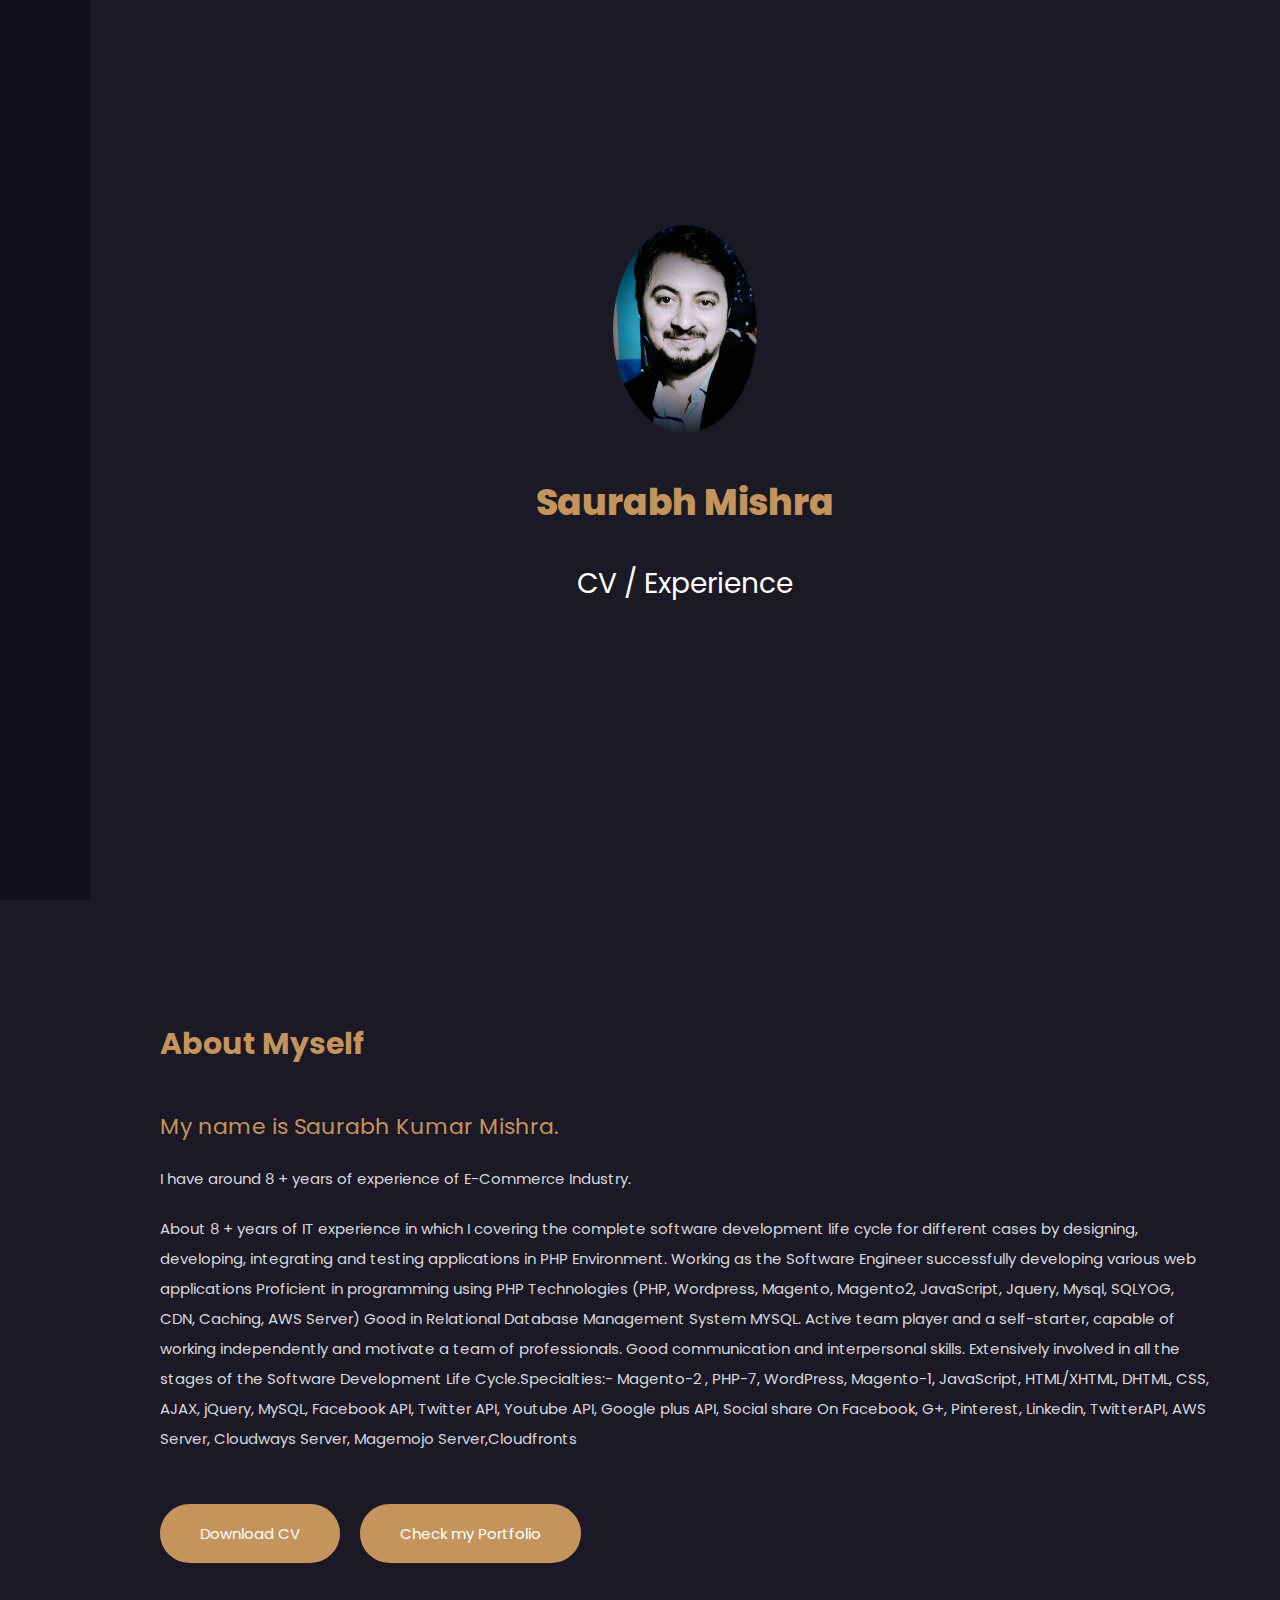
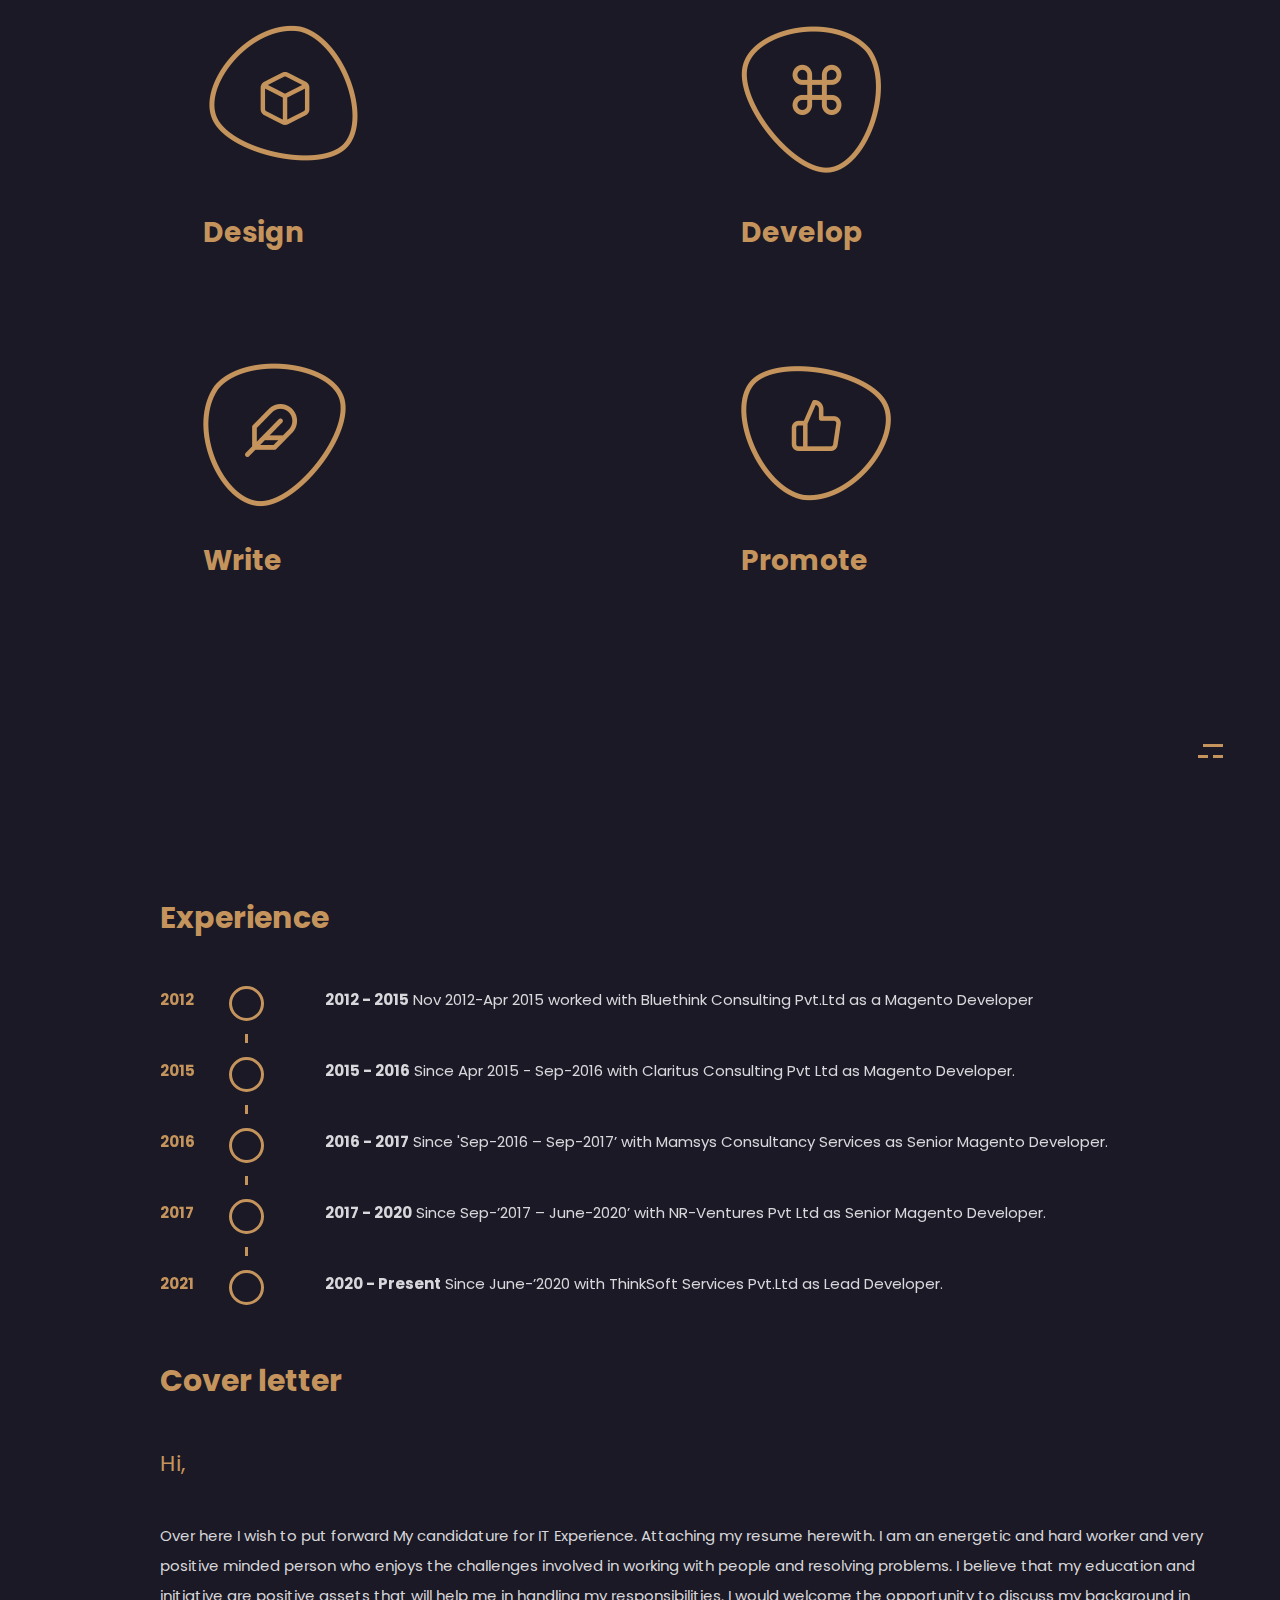
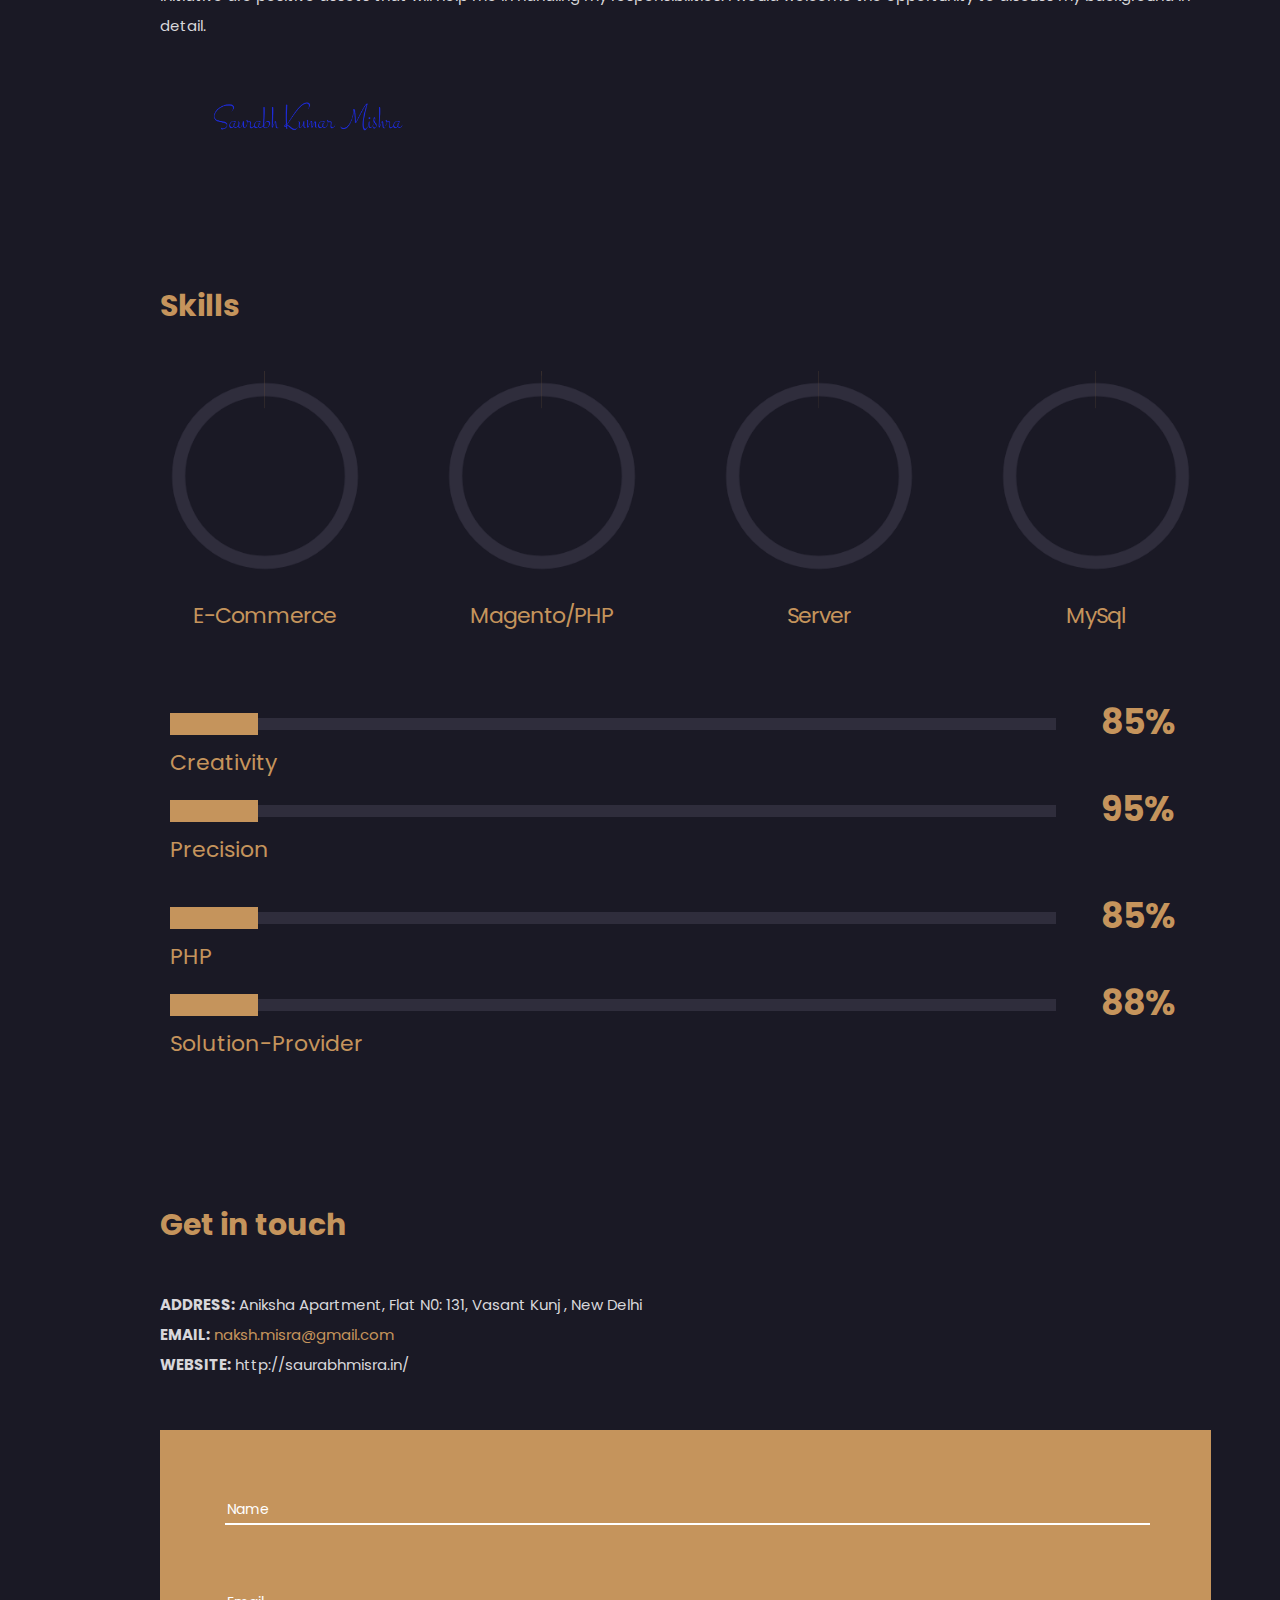
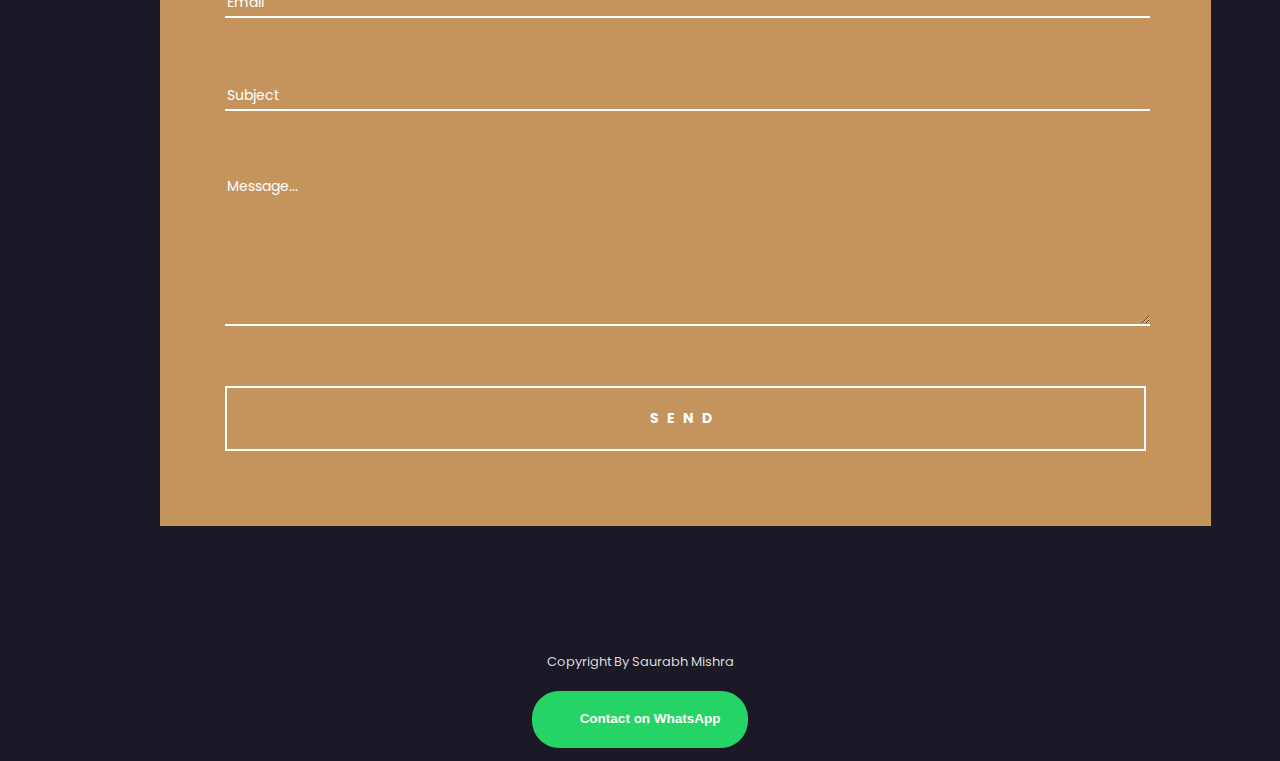
==== index.html @ b19046ed "add country code" ====
<!DOCTYPE html>
<html lang="en-US"> 
   <head>
      <meta charset="UTF-8" />
      <meta name="viewport" content="width=device-width, initial-scale=1, maximum-scale=1" />
      <link rel="pingback" href="https://demo.cocobasic.com/volos-wp/demo-2/xmlrpc.php" />
      <title>Welcome to my portfolio</title>
      <style id="cocobasic-customizer-style" type="text/css">.doc-loader { background-color:#13111b!important; }body.ccb-css { background-color:#1a1925; }body.ccb-css, .ccb-css .widget a, .ccb-css .search-field { color:#d8d7db; }.ccb-css .search-field::-webkit-input-placeholder { color:#d8d7db; }.ccb-css .search-field:-ms-input-placeholder { color:#d8d7db; }.ccb-css .search-field::placeholder { color:#d8d7db; }.ccb-css.single .nav-links:before { background-color:#d8d7db; }body.ccb-css a, .ccb-css .global-color, .ccb-css .timeline-event-date, .ccb-css .category-filter-list .button.is-checked, .ccb-css blockquote.wp-block-quote, .ccb-css h1, .ccb-css h2, .ccb-css h3, .ccb-css h4, .ccb-css h5, .ccb-css h6, .ccb-css .comments-holder .comment-author-date-replay-holder, .ccb-css .more-posts, .ccb-css .no-more-posts, .ccb-css .more-posts-loading, .ccb-css .is-style-outline .wp-block-button__link { color:#c5945c; }.ccb-css .global-background-color, .ccb-css .menu-holder, .ccb-css .img-caption, .ccb-css li.timeline-event:before, .ccb-css li.timeline-event span.timeline-circle:after, .ccb-css .skill-fill, .ccb-css .category-filter-icon, .ccb-css .category-filter-icon:after, .ccb-css .category-filter-icon:before, .ccb-css .portfolio-text-holder, .ccb-css .owl-theme .owl-dots .owl-dot.active span, .ccb-css .close-icon, .ccb-css .comments-holder ul.children:before, .ccb-css .wp-block-button__link { background-color:#c5945c; }.ccb-css span.timeline-circle:before { border-color:#c5945c; }.ccb-css .current-num, .ccb-css .icon-scroll, .ccb-css .sm-clean a span.sub-arrow { color:#d8af81; }.ccb-css .icon-scroll:before, .ccb-css .sm-clean a:after { background-color:#d8af81; }.ccb-css .current-big-num { -webkit-text-stroke-color:#d8af81; }.ccb-css .total-pages-num, .ccb-css .comment-date, .ccb-css .archive-title h1, .ccb-css li.timeline-event:hover, .ccb-css .category-filter-list, .ccb-css .portfolio-text, .ccb-css .portfolio-cat { color:#ffffff; }.ccb-css #toggle:before, .ccb-css #toggle:after, .ccb-css #toggle .menu-line, .ccb-css .pagination-div:after, .ccb-css .portfolio-cat:before, .ccb-css .owl-theme .owl-dots .owl-dot span, .ccb-css .owl-theme .owl-dots .owl-dot:hover span { background-color:#ffffff; }.ccb-css .header-holder, .ccb-css .icon-scroll:after { background-color:#13111b; }</style>
      <meta name='robots' content='max-image-preview:large' />
      <link rel='dns-prefetch' href='//fonts.googleapis.com' />
      <link rel='stylesheet' id='prettyPhoto-css'  href='volos-wp/demo-2/wp-content/cache/autoptimize/css/autoptimize_single_3d56f9d411dfb559fa8099914f1935bd.css' type='text/css' media='all' />
      <link rel='stylesheet' id='owl.theme.default-css'  href='volos-wp/demo-2/wp-content/plugins/cocobasic-elementor/assets/css/owl.theme.default.min.css' type='text/css' media='all' />
      <link rel='stylesheet' id='owl.carousel-css'  href='volos-wp/demo-2/wp-content/plugins/cocobasic-elementor/assets/css/owl.carousel.min.css' type='text/css' media='all' />
      <link rel='stylesheet' id='cocobasic-elementor-main-style-css'  href='volos-wp/demo-2/wp-content/cache/autoptimize/css/autoptimize_single_c166df11d4b637bcbc4ee67e5bdeb522.css' type='text/css' media='all' />
      <link rel='stylesheet' id='wp-block-library-css'  href='volos-wp/demo-2/wp-includes/css/dist/block-library/style.min.css' type='text/css' media='all' />
      <link rel='stylesheet' id='contact-form-7-css'  href='volos-wp/demo-2/wp-content/cache/autoptimize/css/autoptimize_single_4bc19d35d9e5befbc0d4ac845aab7f5b.css' type='text/css' media='all' />
      <link rel='stylesheet' id='volos-google-fonts-css'  href='//fonts.googleapis.com/css?family=Poppins%3A400%2C700%2C800&#038;ver=1.0.0' type='text/css' media='all' />
      <link rel='stylesheet' id='volos-clear-style-css'  href='volos-wp/demo-2/wp-content/cache/autoptimize/css/autoptimize_single_9c517a2fdeaea29fcffda0c5cb2782a2.css' type='text/css' media='all' />
      <link rel='stylesheet' id='volos-common-style-css'  href='volos-wp/demo-2/wp-content/cache/autoptimize/css/autoptimize_single_aa8f0a53fd537a85c705699c870f4296.css' type='text/css' media='all' />
      <link rel='stylesheet' id='sm-cleen-css'  href='volos-wp/demo-2/wp-content/cache/autoptimize/css/autoptimize_single_ce56b171c4e52ebe296493a033378259.css' type='text/css' media='all' />
      <link rel='stylesheet' id='volos-main-theme-style-css'  href='volos-wp/demo-2/wp-content/cache/autoptimize/css/autoptimize_single_3c271188cc3d7dfdd4a24592a5f4c08d.css' type='text/css' media='all' />
      <link rel='stylesheet' id='elementor-icons-css'  href='volos-wp/demo-2/wp-content/plugins/elementor/assets/lib/eicons/css/elementor-icons.min.css' type='text/css' media='all' />
      <link rel='stylesheet' id='elementor-animations-css'  href='volos-wp/demo-2/wp-content/plugins/elementor/assets/lib/animations/animations.min.css' type='text/css' media='all' />
      <link rel='stylesheet' id='elementor-frontend-legacy-css'  href='volos-wp/demo-2/wp-content/plugins/elementor/assets/css/frontend-legacy.min.css' type='text/css' media='all' />
      <link rel='stylesheet' id='elementor-frontend-css'  href='volos-wp/demo-2/wp-content/uploads/elementor/css/custom-frontend.min.css' type='text/css' media='all' />
      <link rel='stylesheet' id='elementor-post-214-css'  href='volos-wp/demo-2/wp-content/uploads/elementor/css/post-214.css' type='text/css' media='all' />
      <link rel='stylesheet' id='elementor-post-9-css'  href='volos-wp/demo-2/wp-content/uploads/elementor/css/post-9.css' type='text/css' media='all' />
      <link rel='stylesheet' id='google-fonts-1-css'  href='https://fonts.googleapis.com/css?family=Roboto%3A100%2C100italic%2C200%2C200italic%2C300%2C300italic%2C400%2C400italic%2C500%2C500italic%2C600%2C600italic%2C700%2C700italic%2C800%2C800italic%2C900%2C900italic%7CRoboto+Slab%3A100%2C100italic%2C200%2C200italic%2C300%2C300italic%2C400%2C400italic%2C500%2C500italic%2C600%2C600italic%2C700%2C700italic%2C800%2C800italic%2C900%2C900italic&#038;ver=5.7' type='text/css' media='all' />
      <!--[if lt IE 9]> <script type='text/javascript' src='https://demo.cocobasic.com/volos-wp/demo-2/wp-content/themes/volos-wp/js/html5shiv.js' id='html5shiv-js'></script> <![endif]--> <!--[if lt IE 9]> <script type='text/javascript' src='https://demo.cocobasic.com/volos-wp/demo-2/wp-content/themes/volos-wp/js/respond.min.js' id='respond-js'></script> <![endif]--> <script type='text/javascript' src='volos-wp/demo-2/wp-includes/js/jquery/jquery.min.js' id='jquery-core-js'></script> 
      <link rel="https://api.w.org/" href="https://demo.cocobasic.com/volos-wp/demo-2/wp-json/" />
      <link rel="alternate" type="application/json" href="https://demo.cocobasic.com/volos-wp/demo-2/wp-json/wp/v2/pages/9" />
      <link rel="EditURI" type="application/rsd+xml" title="RSD" href="https://demo.cocobasic.com/volos-wp/demo-2/xmlrpc.php?rsd" />
      <link rel="wlwmanifest" type="application/wlwmanifest+xml" href="https://demo.cocobasic.com/volos-wp/demo-2/wp-includes/wlwmanifest.xml" />
      <meta name="generator" content="WordPress 5.7" />
      <link rel="canonical" href="https://demo.cocobasic.com/volos-wp/demo-2/" />
      <link rel='shortlink' href='https://demo.cocobasic.com/volos-wp/demo-2/' />
      <link rel="alternate" type="application/json+oembed" href="https://demo.cocobasic.com/volos-wp/demo-2/wp-json/oembed/1.0/embed?url=https%3A%2F%2Fdemo.cocobasic.com%2Fvolos-wp%2Fdemo-2%2F" />
      <link rel="alternate" type="text/xml+oembed" href="https://demo.cocobasic.com/volos-wp/demo-2/wp-json/oembed/1.0/embed?url=https%3A%2F%2Fdemo.cocobasic.com%2Fvolos-wp%2Fdemo-2%2F&#038;format=xml" />
      <link rel="icon" href="volos-wp/demo-2/wp-content/uploads/2019/11/cropped-favicon-1-32x32.png" sizes="32x32" />
      <link rel="icon" href="volos-wp/demo-2/wp-content/uploads/2019/11/cropped-favicon-1-192x192.png" sizes="192x192" />
      <link rel="apple-touch-icon" href="volos-wp/demo-2/wp-content/uploads/2019/11/cropped-favicon-1-180x180.png" />
     
      
      <script async src="gtag/js_id_ua-90924782-1.js"></script> <script>window.dataLayer = window.dataLayer || [];
         function gtag() {
             dataLayer.push(arguments);
         }
         gtag('js', new Date());
         gtag('config', 'UA-90924782-1', {'anonymize_ip': true});
      </script> 
   </head>
   <body class="home page-template-default page page-id-9 chrome windows elementor-default elementor-kit-214 elementor-page elementor-page-9">
      <div class="doc-loader"> <img src="volos-wp/demo-2/wp-content/uploads/2019/12/preloader.gif" alt="Volos" /></div>
      <div class="header-holder">
         <div class="header-wrapper">
            <header>
              <!-- <div class="toggle-holder">
                  <div id="toggle">
                     <div class="menu-line"></div>
                  </div>
               </div>-->
               <div class="top-pagination">
                  <div class="current-num"> <span>01</span></div>
                  <div class="pagination-div"></div>
                  <div class="total-pages-num"></div>
               </div>
               <div class="my-info-wrapper">
                  <div data-elementor-type="page" data-elementor-id="20" class="elementor elementor-20" data-elementor-settings="[]">
                     <div class="elementor-inner">
                        <div class="elementor-section-wrap">
                           <section class="elementor-section elementor-top-section elementor-element elementor-element-64b73840 elementor-section-full_width elementor-section-height-default elementor-section-height-default" data-id="64b73840" data-element_type="section">
                              <div class="elementor-container elementor-column-gap-no">
                                 <div class="elementor-row">
                                    <div class="elementor-column elementor-col-100 elementor-top-column elementor-element elementor-element-1d868ca8" data-id="1d868ca8" data-element_type="column">
                                       <div class="elementor-column-wrap elementor-element-populated">
                                          <div class="elementor-widget-wrap">
                                             <div class="elementor-element elementor-element-646ac3f7 global-color elementor-widget elementor-widget-text-editor" data-id="646ac3f7" data-element_type="widget" data-widget_type="text-editor.default">
                                                <div class="elementor-widget-container">
                                                   <div class="elementor-text-editor elementor-clearfix">NAME</div>
                                                </div>
                                             </div>
                                             <div class="elementor-element elementor-element-5ed3a12e elementor-widget elementor-widget-text-editor" data-id="5ed3a12e" data-element_type="widget" data-widget_type="text-editor.default">
                                                <div class="elementor-widget-container">
                                                   <div class="elementor-text-editor elementor-clearfix">Saurabh Kumar Mishra</div>
                                                </div>
                                             </div>
                                             <div class="elementor-element elementor-element-a4240e5 global-color elementor-widget elementor-widget-text-editor" data-id="a4240e5" data-element_type="widget" data-widget_type="text-editor.default">
                                                <div class="elementor-widget-container">
                                                   <div class="elementor-text-editor elementor-clearfix">ROLE</div>
                                                </div>
                                             </div>
                                             <div class="elementor-element elementor-element-6c435a6 elementor-widget elementor-widget-text-editor" data-id="6c435a6" data-element_type="widget" data-widget_type="text-editor.default">
                                                <div class="elementor-widget-container">
                                                   <div class="elementor-text-editor elementor-clearfix">Lead Engineer</div>
                                                </div>
                                             </div>
                                             <div class="elementor-element elementor-element-36538e7f global-color elementor-widget elementor-widget-text-editor" data-id="36538e7f" data-element_type="widget" data-widget_type="text-editor.default">
                                                <div class="elementor-widget-container">
                                                   <div class="elementor-text-editor elementor-clearfix">EMAIL</div>
                                                </div>
                                             </div>
                                            
                                              <div class="elementor-element elementor-element-6c435a6 elementor-widget elementor-widget-text-editor" data-id="6c435a6" data-element_type="widget" data-widget_type="text-editor.default">
                                                <div class="elementor-widget-container">
                                                   <div class="elementor-text-editor elementor-clearfix">naksh.misra@gmail.com</div>
                                                </div>
                                             </div>
                                             <div class="elementor-element elementor-element-4f135e30 global-color elementor-widget elementor-widget-text-editor" data-id="4f135e30" data-element_type="widget" data-widget_type="text-editor.default">
                                                <div class="elementor-widget-container">
                                                   <div class="elementor-text-editor elementor-clearfix">PHONE</div>
                                                </div>
                                             </div>
                                             <div class="elementor-element elementor-element-7ff2e84b elementor-widget elementor-widget-text-editor" data-id="7ff2e84b" data-element_type="widget" data-widget_type="text-editor.default">
                                                <div class="elementor-widget-container">
                                                   <div class="elementor-text-editor elementor-clearfix">+91 9911053033</div>
                                                </div>
                                             </div>
                                             <div class="elementor-element elementor-element-19aca067 elementor-widget elementor-widget-image" data-id="19aca067" data-element_type="widget" data-widget_type="image.default">
                                                <div class="elementor-widget-container">
                                                   <div class="elementor-image"> <img width="339" height="84" src="volos-wp/demo-2/wp-content/uploads/2019/12/icon_signature_x2-1.png" class="attachment-full size-full" alt="" loading="lazy" srcset="volos-wp/demo-2/wp-content/uploads/2019/12/icon_signature_x2-1.png 339w, volos-wp/demo-2/wp-content/uploads/2019/12/icon_signature_x2-1-300x74.png 300w" sizes="(max-width: 339px) 100vw, 339px" /></div>
                                                </div>
                                             </div>
                                          </div>
                                       </div>
                                    </div>
                                 </div>
                              </div>
                           </section>
                        </div>
                     </div>
                  </div>
               </div>
               <div class="menu-holder">
                  <div class="menu-wrapper relative">
                     <nav id="header-main-menu" class="big-menu">
                        <ul id="menu-menu-1" class="main-menu sm sm-clean">
                           <!-- <li id="menu-item-86" class="one-page-section menu-item menu-item-type-custom menu-item-object-custom menu-item-86"><a href="#">Home</a></li>
                           <li id="menu-item-87" class="one-page-section menu-item menu-item-type-custom menu-item-object-custom menu-item-87"><a href="#">Service</a></li>
                           <li id="menu-item-88" class="one-page-section menu-item menu-item-type-custom menu-item-object-custom menu-item-88"><a href="#">Portfolio</a></li>
                           <li id="menu-item-89" class="one-page-section menu-item menu-item-type-custom menu-item-object-custom menu-item-89"><a href="#">Resume</a></li>
                           <li id="menu-item-90" class="one-page-section menu-item menu-item-type-custom menu-item-object-custom menu-item-90"><a href="#">Skills</a></li>
                           <li id="menu-item-91" class="one-page-section menu-item menu-item-type-custom menu-item-object-custom menu-item-91"><a href="#">Contact</a></li> -->

                          <!-- <li id="menu-item-86" class="one-page-section menu-item menu-item-type-custom menu-item-object-custom menu-item-86"><a href="#">Home</a></li>
                           <li id="menu-item-87" class="one-page-section menu-item menu-item-type-custom menu-item-object-custom menu-item-87"><a href="#">Service</a></li>
                           <li id="menu-item-88" class="one-page-section menu-item menu-item-type-custom menu-item-object-custom menu-item-88"><a href="#">Portfolio</a></li>
                           <li id="menu-item-89" class="one-page-section menu-item menu-item-type-custom menu-item-object-custom menu-item-89"><a href="#">Resume</a></li>
                           <li id="menu-item-90" class="one-page-section menu-item menu-item-type-custom menu-item-object-custom menu-item-90"><a href="#">Skills</a></li>
                           <li id="menu-item-91" class="one-page-section menu-item menu-item-type-custom menu-item-object-custom menu-item-91"><a href="#">Contact</a></li>-->

                           <<!-- li id="menu-item-188" class="menu-item menu-item-type-post_type menu-item-object-page menu-item-188"><a href="volos-wp/demo-2/blog.html">Blog</a></li> -->
                        </ul>
                     </nav>
                  </div>
               </div>
               <div class="big-num">
                  <div class="current-big-num">01</div>
                  <div class="icon-scroll"></div>
               </div>
            </header>
         </div>
      </div>
      <div id="content" class="site-content">
         <div class="content-holder center-relative content-1300 post-9 page type-page status-publish hentry" >
            <div data-elementor-type="wp-page" data-elementor-id="9" class="elementor elementor-9" data-elementor-settings="[]">
               <div class="elementor-inner">
                  <div class="elementor-section-wrap">
                     <section class="elementor-section elementor-top-section elementor-element elementor-element-4da9be6a elementor-section-full_width elementor-section-height-full op-section elementor-section-height-default elementor-section-items-middle" data-id="4da9be6a" data-element_type="section" id="home" data-settings="{&quot;background_background&quot;:&quot;video&quot;,&quot;background_video_link&quot;:&quot;https:\/\/demo.cocobasic.com\/volos-wp\/demo-2\/wp-content\/uploads\/2019\/12\/video.mp4&quot;,&quot;background_play_on_mobile&quot;:&quot;yes&quot;,&quot;background_video_start&quot;:0}">
                        <div class="elementor-background-video-container">
                           <video class="elementor-background-video-hosted elementor-html5-video" autoplay muted playsinline loop></video>
                        </div>
                        <div class="elementor-background-overlay"></div>
                        <div class="elementor-container elementor-column-gap-default">
                           <div class="elementor-row">
                              <div class="elementor-column elementor-col-100 elementor-top-column elementor-element elementor-element-69ec8709 column-100hv" data-id="69ec8709" data-element_type="column">
                                 <div class="elementor-column-wrap elementor-element-populated">
                                    <div class="elementor-widget-wrap">
                                       <div class="elementor-element elementor-element-62c46cf elementor-widget elementor-widget-image" data-id="62c46cf" data-element_type="widget" data-widget_type="image.default">
                                          <div class="elementor-widget-container">
                                             <div class="elementor-image"> <img width="600" height="600" src="volos-wp/demo-2/wp-content/uploads/2019/12/image_profile.jpg" class="attachment-full size-full" alt="" loading="lazy" srcset="volos-wp/demo-2/wp-content/uploads/2019/12/image_profile.jpg 600w, volos-wp/demo-2/wp-content/uploads/2019/12/image_profile-300x300.jpg 300w, volos-wp/demo-2/wp-content/uploads/2019/12/image_profile-150x150.jpg 150w" sizes="(max-width: 600px) 100vw, 600px" /></div>
                                          </div>
                                       </div>
                                       <div class="elementor-element elementor-element-21f3bf1 elementor-widget elementor-widget-heading" data-id="21f3bf1" data-element_type="widget" data-widget_type="heading.default">
                                          <div class="elementor-widget-container">
                                             <h3 class="elementor-heading-title elementor-size-default">Saurabh Mishra</h3>
                                             <!--<h5>I’m glad you reached here. I’m a full stack development practitioner currently working on Magento-2</h5>-->
                                          </div>
                                       </div>
                                       <div class="elementor-element elementor-element-86793e2 elementor-widget elementor-widget-text-editor" data-id="86793e2" data-element_type="widget" data-widget_type="text-editor.default">
                                          <div class="elementor-widget-container">
                                             <div class="elementor-text-editor elementor-clearfix">
                                                <p>CV / Experience</p>
                                             </div>
                                          </div>
                                       </div>
                                    </div>
                                 </div>
                              </div>
                           </div>
                        </div>
                     </section>
                     <section class="elementor-section elementor-top-section elementor-element elementor-element-10b2843 op-section elementor-section-boxed elementor-section-height-default elementor-section-height-default" data-id="10b2843" data-element_type="section" id="service">
                        <div class="elementor-container elementor-column-gap-default">
                           <div class="elementor-row">
                              <div class="elementor-column elementor-col-50 elementor-top-column elementor-element elementor-element-b7cd057" data-id="b7cd057" data-element_type="column">
                                 <div class="elementor-column-wrap elementor-element-populated">
                                    <div class="elementor-widget-wrap">
                                       <div class="elementor-element elementor-element-6787711 elementor-widget elementor-widget-heading" data-id="6787711" data-element_type="widget" data-widget_type="heading.default">
                                          <div class="elementor-widget-container">
                                             <h2 class="elementor-heading-title elementor-size-default">About Myself</h2>
                                          </div>
                                       </div>
                                       <div class="elementor-element elementor-element-0c2719b global-color elementor-widget elementor-widget-text-editor" data-id="0c2719b" data-element_type="widget" data-widget_type="text-editor.default">
                                          <div class="elementor-widget-container">
                                             <div class="elementor-text-editor elementor-clearfix">My name is Saurabh Kumar Mishra.</div>
                                          </div>
                                       </div>
                                       <div class="elementor-element elementor-element-f3c56d3 elementor-widget elementor-widget-text-editor" data-id="f3c56d3" data-element_type="widget" data-widget_type="text-editor.default">
                                          <div class="elementor-widget-container">
                                             <div class="elementor-text-editor elementor-clearfix">I have around 8 + years of experience of E-Commerce Industry.</div>
                                          </div>
                                       </div>
                                       <div class="elementor-element elementor-element-e292c23 elementor-widget elementor-widget-text-editor" data-id="e292c23" data-element_type="widget" data-widget_type="text-editor.default">
                                          <div class="elementor-widget-container">
                                             <div class="elementor-text-editor elementor-clearfix">About 8 + years of IT experience in which I covering the complete software development life cycle for different cases by designing, developing, integrating and testing applications in PHP Environment. 
											 Working as the Software Engineer successfully developing various web applications Proficient in programming using PHP Technologies (PHP, Wordpress, Magento, Magento2, JavaScript, Jquery, Mysql, SQLYOG, CDN, Caching, AWS Server) Good in Relational Database Management System MYSQL. 
											 Active team player and a self-starter, capable of working independently and motivate a team of professionals. Good communication and interpersonal skills. Extensively involved in all the stages of the Software Development Life Cycle.Specialties:- Magento-2 , PHP-7, WordPress, Magento-1, JavaScript, HTML/XHTML, DHTML, CSS, AJAX, jQuery, MySQL,  Facebook API, Twitter API,  Youtube API, Google plus API, Social share On Facebook, G+, Pinterest, Linkedin, TwitterAPI, AWS Server, Cloudways Server, Magemojo Server,Cloudfronts</div>
                                          </div>
                                       </div>
                                       <div class="elementor-element elementor-element-4b0da0b elementor-widget__width-auto elementor-widget elementor-widget-button" data-id="4b0da0b" data-element_type="widget" data-widget_type="button.default">
                                          <div class="elementor-widget-container">
                                             <div class="elementor-button-wrapper"> <a href="./resume/Resume-saurabh.docx-protected.pdf" target="_blank" rel="nofollow" class="elementor-button-link elementor-button elementor-size-sm" role="button"> <span class="elementor-button-content-wrapper"> <span class="elementor-button-text">Download CV</span> </span> </a></div>
                                          </div>
                                       </div>
                                       <div class="elementor-element elementor-element-a7c0fb2 elementor-widget__width-auto elementor-widget elementor-widget-button" data-id="a7c0fb2" data-element_type="widget" data-widget_type="button.default">
                                          <div class="elementor-widget-container">
                                             <div class="elementor-button-wrapper"> <a href="#portfolio" class="elementor-button-link elementor-button elementor-size-sm" role="button"> <span class="elementor-button-content-wrapper"> <span class="elementor-button-text">Check my Portfolio</span> </span> </a></div>
                                          </div>
                                       </div>
                                    </div>
                                 </div>
                              </div>
                              <div class="elementor-column elementor-col-50 elementor-top-column elementor-element elementor-element-b300838" data-id="b300838" data-element_type="column">
                                 <div class="elementor-column-wrap elementor-element-populated">
                                    <div class="elementor-widget-wrap">
                                       <section class="elementor-section elementor-inner-section elementor-element elementor-element-bf2f528 elementor-section-boxed elementor-section-height-default elementor-section-height-default" data-id="bf2f528" data-element_type="section">
                                          <div class="elementor-container elementor-column-gap-default">
                                             <div class="elementor-row">
                                                <div class="elementor-column elementor-col-50 elementor-inner-column elementor-element elementor-element-25c735a" data-id="25c735a" data-element_type="column">
                                                   <div class="elementor-column-wrap elementor-element-populated">
                                                      <div class="elementor-widget-wrap">
                                                         <div class="elementor-element elementor-element-f31468d elementor-widget elementor-widget-image" data-id="f31468d" data-element_type="widget" data-widget_type="image.default">
                                                            <div class="elementor-widget-container">
                                                               <div class="elementor-image"> <img width="400" height="400" src="volos-wp/demo-2/wp-content/uploads/2019/12/icon_design_x2.png" class="attachment-full size-full" alt="" loading="lazy" srcset="volos-wp/demo-2/wp-content/uploads/2019/12/icon_design_x2.png 400w, volos-wp/demo-2/wp-content/uploads/2019/12/icon_design_x2-300x300.png 300w, volos-wp/demo-2/wp-content/uploads/2019/12/icon_design_x2-150x150.png 150w" sizes="(max-width: 400px) 100vw, 400px" /></div>
                                                            </div>
                                                         </div>
                                                         <div class="elementor-element elementor-element-c452ce2 elementor-widget elementor-widget-heading" data-id="c452ce2" data-element_type="widget" data-widget_type="heading.default">
                                                            <div class="elementor-widget-container">
                                                               <h4 class="elementor-heading-title elementor-size-default">Design</h4>
                                                            </div>
                                                         </div>
                                                         <div class="elementor-element elementor-element-b363470 elementor-widget elementor-widget-text-editor" data-id="b363470" data-element_type="widget" data-widget_type="text-editor.default">
                                                            <div class="elementor-widget-container">
                                                               <!-- div class="elementor-text-editor elementor-clearfix">A full stack allaround designer that may or may not include a guide for specific creative people</div> -->
                                                            </div>
                                                         </div>
                                                      </div>
                                                   </div>
                                                </div>
                                                <div class="elementor-column elementor-col-50 elementor-inner-column elementor-element elementor-element-57d5fe4" data-id="57d5fe4" data-element_type="column">
                                                   <div class="elementor-column-wrap elementor-element-populated">
                                                      <div class="elementor-widget-wrap">
                                                         <div class="elementor-element elementor-element-5edfc74 elementor-widget elementor-widget-image" data-id="5edfc74" data-element_type="widget" data-widget_type="image.default">
                                                            <div class="elementor-widget-container">
                                                               <div class="elementor-image"> <img width="400" height="400" src="volos-wp/demo-2/wp-content/uploads/2019/12/icon_develop_x2.png" class="attachment-full size-full" alt="" loading="lazy" srcset="volos-wp/demo-2/wp-content/uploads/2019/12/icon_develop_x2.png 400w, volos-wp/demo-2/wp-content/uploads/2019/12/icon_develop_x2-300x300.png 300w, volos-wp/demo-2/wp-content/uploads/2019/12/icon_develop_x2-150x150.png 150w" sizes="(max-width: 400px) 100vw, 400px" /></div>
                                                            </div>
                                                         </div>
                                                         <div class="elementor-element elementor-element-3d096ca elementor-widget elementor-widget-heading" data-id="3d096ca" data-element_type="widget" data-widget_type="heading.default">
                                                            <div class="elementor-widget-container">
                                                               <h4 class="elementor-heading-title elementor-size-default">Develop</h4>
                                                            </div>
                                                         </div>
                                                         <div class="elementor-element elementor-element-2713e64 elementor-widget elementor-widget-text-editor" data-id="2713e64" data-element_type="widget" data-widget_type="text-editor.default">
                                                            <div class="elementor-widget-container">
                                                               <!-- <div class="elementor-text-editor elementor-clearfix">Tellus pharetra erat tristique erat donec dignissim etiam sed malesik enim sodales lorem ipsu</div> -->
                                                            </div>
                                                         </div>
                                                      </div>
                                                   </div>
                                                </div>
                                             </div>
                                          </div>
                                       </section>
                                       <section class="elementor-section elementor-inner-section elementor-element elementor-element-9bac2f0 elementor-section-boxed elementor-section-height-default elementor-section-height-default" data-id="9bac2f0" data-element_type="section">
                                          <div class="elementor-container elementor-column-gap-default">
                                             <div class="elementor-row">
                                                <div class="elementor-column elementor-col-50 elementor-inner-column elementor-element elementor-element-8616be7" data-id="8616be7" data-element_type="column">
                                                   <div class="elementor-column-wrap elementor-element-populated">
                                                      <div class="elementor-widget-wrap">
                                                         <div class="elementor-element elementor-element-b4f22b5 elementor-widget elementor-widget-image" data-id="b4f22b5" data-element_type="widget" data-widget_type="image.default">
                                                            <div class="elementor-widget-container">
                                                               <div class="elementor-image"> <img width="400" height="400" src="volos-wp/demo-2/wp-content/uploads/2019/12/icon_write_x2.png" class="attachment-full size-full" alt="" loading="lazy" srcset="volos-wp/demo-2/wp-content/uploads/2019/12/icon_write_x2.png 400w, volos-wp/demo-2/wp-content/uploads/2019/12/icon_write_x2-300x300.png 300w, volos-wp/demo-2/wp-content/uploads/2019/12/icon_write_x2-150x150.png 150w" sizes="(max-width: 400px) 100vw, 400px" /></div>
                                                            </div>
                                                         </div>
                                                         <div class="elementor-element elementor-element-666bcaa elementor-widget elementor-widget-heading" data-id="666bcaa" data-element_type="widget" data-widget_type="heading.default">
                                                            <div class="elementor-widget-container">
                                                               <h4 class="elementor-heading-title elementor-size-default">Write</h4>
                                                            </div>
                                                         </div>
                                                         <div class="elementor-element elementor-element-f1a9684 elementor-widget elementor-widget-text-editor" data-id="f1a9684" data-element_type="widget" data-widget_type="text-editor.default">
                                                            <div class="elementor-widget-container">
                                                               <!-- <div class="elementor-text-editor elementor-clearfix">Vestibulum consequat, dignissim tellus sollicitudin vulputate elit aliquet ullamcorper feugiat nisi</div> -->
                                                            </div>
                                                         </div>
                                                      </div>
                                                   </div>
                                                </div>
                                                <div class="elementor-column elementor-col-50 elementor-inner-column elementor-element elementor-element-da2e2e9" data-id="da2e2e9" data-element_type="column">
                                                   <div class="elementor-column-wrap elementor-element-populated">
                                                      <div class="elementor-widget-wrap">
                                                         <div class="elementor-element elementor-element-e5b9bb9 elementor-widget elementor-widget-image" data-id="e5b9bb9" data-element_type="widget" data-widget_type="image.default">
                                                            <div class="elementor-widget-container">
                                                               <div class="elementor-image"> <img width="400" height="400" src="volos-wp/demo-2/wp-content/uploads/2019/12/icon_promote_x2.png" class="attachment-full size-full" alt="" loading="lazy" srcset="volos-wp/demo-2/wp-content/uploads/2019/12/icon_promote_x2.png 400w, volos-wp/demo-2/wp-content/uploads/2019/12/icon_promote_x2-300x300.png 300w, volos-wp/demo-2/wp-content/uploads/2019/12/icon_promote_x2-150x150.png 150w" sizes="(max-width: 400px) 100vw, 400px" /></div>
                                                            </div>
                                                         </div>
                                                         <div class="elementor-element elementor-element-d3916fd elementor-widget elementor-widget-heading" data-id="d3916fd" data-element_type="widget" data-widget_type="heading.default">
                                                            <div class="elementor-widget-container">
                                                               <h4 class="elementor-heading-title elementor-size-default">Promote</h4>
                                                            </div>
                                                         </div>
                                                         <div class="elementor-element elementor-element-2b5d363 elementor-widget elementor-widget-text-editor" data-id="2b5d363" data-element_type="widget" data-widget_type="text-editor.default">
                                                            <div class="elementor-widget-container">
                                                               <!-- div class="elementor-text-editor elementor-clearfix">Quam facilisi nunc faucibus at porttitor vestibulum consequat dignissim tellus sollicitudin</div> -->
                                                            </div>
                                                         </div>
                                                      </div>
                                                   </div>
                                                </div>
                                             </div>
                                          </div>
                                       </section>
                                    </div>
                                 </div>
                              </div>
                           </div>
                        </div>
                     </section>
                     <section class="elementor-section elementor-top-section elementor-element elementor-element-62519493 op-section elementor-section-boxed elementor-section-height-default elementor-section-height-default" data-id="62519493" data-element_type="section" id="portfolio">
                        <div class="elementor-container elementor-column-gap-default">
                           <div class="elementor-row">
                              <div class="elementor-column elementor-col-100 elementor-top-column elementor-element elementor-element-5d65034a" data-id="5d65034a" data-element_type="column">
                                 <div class="elementor-column-wrap elementor-element-populated">
                                    <div class="elementor-widget-wrap">
                                       <div class="elementor-element elementor-element-3a789d58 elementor-widget elementor-widget-coco-portfolio" data-id="3a789d58" data-element_type="widget" data-widget_type="coco-portfolio.default">
                                          <div class="elementor-widget-container">
                                             <div id="portfolio-wrapper" class="relative">
                                                <div class="category-filter">
                                                   <div class="category-filter-icon"></div>
                                                </div>
                                                <div class="category-filter-list button-group filters-button-group">
                                                   <div class="button is-checked" data-filter="*">All</div>
                                                   <div class="button" data-filter=".image">Image</div>
                                                   <div class="button" data-filter=".text">Text</div>
                                                   <div class="button" data-filter=".video">Video</div>
                                                </div>
                                                <div class="portfolio-load-content-holder"></div>
                                               <!--  <div class="grid" id="portfolio-grid">
                                                   <div class="grid-sizer"></div>
                                                   <div id="p-item-65" class="grid-item element-item p_one_third text">
                                                      <a class="item-link ajax-portfolio" href="volos-wp/demo-2/portfolio/item-1.html" data-id="65">
                                                         <img width="600" height="600" src="volos-wp/demo-2/wp-content/uploads/2019/12/portfolio_item_01.jpg" class="attachment-post-thumbnail size-post-thumbnail wp-post-image" alt="" loading="lazy" srcset="volos-wp/demo-2/wp-content/uploads/2019/12/portfolio_item_01.jpg 600w, volos-wp/demo-2/wp-content/uploads/2019/12/portfolio_item_01-300x300.jpg 300w, volos-wp/demo-2/wp-content/uploads/2019/12/portfolio_item_01-150x150.jpg 150w" sizes="(max-width: 600px) 100vw, 600px" />
                                                         <div class="portfolio-text-holder">
                                                            <div class="portfolio-text-wrapper">
                                                               <p class="portfolio-text">Work</p>
                                                               <p class="portfolio-cat">Text</p>
                                                            </div>
                                                         </div>
                                                      </a>
                                                   </div>
                                                   <div class="grid-item element-item p_one_third image">
                                                      <a class="item-link" href="volos-wp/demo-2/wp-content/uploads/2019/12/image_slider_01.jpg" data-rel="prettyPhoto[portfolio1]">
                                                         <img width="600" height="600" src="volos-wp/demo-2/wp-content/uploads/2019/12/portfolio_item_02.jpg" class="attachment-post-thumbnail size-post-thumbnail wp-post-image" alt="" loading="lazy" srcset="volos-wp/demo-2/wp-content/uploads/2019/12/portfolio_item_02.jpg 600w, volos-wp/demo-2/wp-content/uploads/2019/12/portfolio_item_02-300x300.jpg 300w, volos-wp/demo-2/wp-content/uploads/2019/12/portfolio_item_02-150x150.jpg 150w" sizes="(max-width: 600px) 100vw, 600px" />
                                                         <div class="portfolio-text-holder">
                                                            <div class="portfolio-text-wrapper">
                                                               <p class="portfolio-text">Plants</p>
                                                               <p class="portfolio-cat">Image</p>
                                                            </div>
                                                         </div>
                                                      </a>
                                                   </div>
                                                   <div class="grid-item element-item p_one_third video">
                                                      <a class="item-link" href="https://vimeo.com/199192931" data-rel="prettyPhoto[portfolio1]">
                                                         <img width="600" height="600" src="volos-wp/demo-2/wp-content/uploads/2019/12/portfolio_item_03.jpg" class="attachment-post-thumbnail size-post-thumbnail wp-post-image" alt="" loading="lazy" srcset="volos-wp/demo-2/wp-content/uploads/2019/12/portfolio_item_03.jpg 600w, volos-wp/demo-2/wp-content/uploads/2019/12/portfolio_item_03-300x300.jpg 300w, volos-wp/demo-2/wp-content/uploads/2019/12/portfolio_item_03-150x150.jpg 150w" sizes="(max-width: 600px) 100vw, 600px" />
                                                         <div class="portfolio-text-holder">
                                                            <div class="portfolio-text-wrapper">
                                                               <p class="portfolio-text">Handmade</p>
                                                               <p class="portfolio-cat">Video</p>
                                                            </div>
                                                         </div>
                                                      </a>
                                                   </div>
                                                   <div id="p-item-94" class="grid-item element-item p_one_third text">
                                                      <a class="item-link ajax-portfolio" href="volos-wp/demo-2/portfolio/item-4.html" data-id="94">
                                                         <img width="600" height="600" src="volos-wp/demo-2/wp-content/uploads/2019/12/portfolio_item_04.jpg" class="attachment-post-thumbnail size-post-thumbnail wp-post-image" alt="" loading="lazy" srcset="volos-wp/demo-2/wp-content/uploads/2019/12/portfolio_item_04.jpg 600w, volos-wp/demo-2/wp-content/uploads/2019/12/portfolio_item_04-300x300.jpg 300w, volos-wp/demo-2/wp-content/uploads/2019/12/portfolio_item_04-150x150.jpg 150w" sizes="(max-width: 600px) 100vw, 600px" />
                                                         <div class="portfolio-text-holder">
                                                            <div class="portfolio-text-wrapper">
                                                               <p class="portfolio-text">Architecture</p>
                                                               <p class="portfolio-cat">Text</p>
                                                            </div>
                                                         </div>
                                                      </a>
                                                   </div>
                                                   <div class="grid-item element-item p_one_third image">
                                                      <a class="item-link" href="volos-wp/demo-2/wp-content/uploads/2019/12/image_slider_02.jpg" data-rel="prettyPhoto[portfolio1]">
                                                         <img width="600" height="600" src="volos-wp/demo-2/wp-content/uploads/2019/12/portfolio_item_05.jpg" class="attachment-post-thumbnail size-post-thumbnail wp-post-image" alt="" loading="lazy" srcset="volos-wp/demo-2/wp-content/uploads/2019/12/portfolio_item_05.jpg 600w, volos-wp/demo-2/wp-content/uploads/2019/12/portfolio_item_05-300x300.jpg 300w, volos-wp/demo-2/wp-content/uploads/2019/12/portfolio_item_05-150x150.jpg 150w" sizes="(max-width: 600px) 100vw, 600px" />
                                                         <div class="portfolio-text-holder">
                                                            <div class="portfolio-text-wrapper">
                                                               <p class="portfolio-text">Photography</p>
                                                               <p class="portfolio-cat">Image</p>
                                                            </div>
                                                         </div>
                                                      </a>
                                                   </div>
                                                   <div id="p-item-92" class="grid-item element-item p_one_third text">
                                                      <a class="item-link ajax-portfolio" href="volos-wp/demo-2/portfolio/item-6.html" data-id="92">
                                                         <img width="600" height="600" src="volos-wp/demo-2/wp-content/uploads/2019/12/portfolio_item_06.jpg" class="attachment-post-thumbnail size-post-thumbnail wp-post-image" alt="" loading="lazy" srcset="volos-wp/demo-2/wp-content/uploads/2019/12/portfolio_item_06.jpg 600w, volos-wp/demo-2/wp-content/uploads/2019/12/portfolio_item_06-300x300.jpg 300w, volos-wp/demo-2/wp-content/uploads/2019/12/portfolio_item_06-150x150.jpg 150w" sizes="(max-width: 600px) 100vw, 600px" />
                                                         <div class="portfolio-text-holder">
                                                            <div class="portfolio-text-wrapper">
                                                               <p class="portfolio-text">Art</p>
                                                               <p class="portfolio-cat">Text</p>
                                                            </div>
                                                         </div>
                                                      </a>
                                                   </div>
                                                </div>
                                                <div class="clear"></div> -->
                                             </div>
                                          </div>
                                       </div>
                                    </div>
                                 </div>
                              </div>
                           </div>
                        </div>
                     </section>
                     <section class="elementor-section elementor-top-section elementor-element elementor-element-3c638419 op-section elementor-section-boxed elementor-section-height-default elementor-section-height-default" data-id="3c638419" data-element_type="section" id="resume">
                        <div class="elementor-container elementor-column-gap-default">
                           <div class="elementor-row">
                              <div class="elementor-column elementor-col-50 elementor-top-column elementor-element elementor-element-45f4744f" data-id="45f4744f" data-element_type="column">
                                 <div class="elementor-column-wrap elementor-element-populated">
                                    <div class="elementor-widget-wrap">
                                       <div class="elementor-element elementor-element-8225bc2 elementor-widget elementor-widget-heading" data-id="8225bc2" data-element_type="widget" data-widget_type="heading.default">
                                          <div class="elementor-widget-container">
                                             <h2 class="elementor-heading-title elementor-size-default">Experience</h2>
                                          </div>
                                       </div>
                                       <div class="elementor-element elementor-element-670172ec elementor-widget elementor-widget-coco-timeline" data-id="670172ec" data-element_type="widget" data-widget_type="coco-timeline.default">
                                          <div class="elementor-widget-container">
                                             <ul class="timeline-holder">
                                                <li class="timeline-event">
                                                   <span class="timeline-circle"></span>
                                                   <div class="timeline-event-content"><b>2012 - 2015</b> Nov 2012-Apr 2015 worked with Bluethink Consulting Pvt.Ltd as a Magento Developer</div>
                                                   <div class="timeline-event-date">2012</div>
                                                </li>
                                                <li class="timeline-event">
                                                   <span class="timeline-circle"></span>
                                                   <div class="timeline-event-content"><b>2015 - 2016</b> Since Apr 2015 - Sep-2016 with Claritus Consulting Pvt Ltd as Magento Developer.</div>
                                                   <div class="timeline-event-date">2015</div>
                                                </li>
                                                <li class="timeline-event">
                                                   <span class="timeline-circle"></span>
                                                   <div class="timeline-event-content"><b>2016 - 2017</b> Since 'Sep-2016 – Sep-2017’ with Mamsys Consultancy Services as Senior Magento Developer.</div>
                                                   <div class="timeline-event-date">2016</div>
                                                </li>
                                                <li class="timeline-event">
                                                   <span class="timeline-circle"></span>
                                                   <div class="timeline-event-content"><b>2017 - 2020</b> Since Sep-’2017 – June-2020’ with NR-Ventures Pvt Ltd as Senior Magento Developer.</div>
                                                   <div class="timeline-event-date">2017</div>
                                                </li>
                                                <li class="timeline-event">
                                                   <span class="timeline-circle"></span>
                                                   <div class="timeline-event-content"><b>2020 - Present</b> Since June-’2020 with ThinkSoft Services Pvt.Ltd as Lead Developer.</div>
                                                   <div class="timeline-event-date">2021</div>
                                                </li>
                                             </ul>
                                          </div>
                                       </div>
                                    </div>
                                 </div>
                              </div>
                              <div class="elementor-column elementor-col-50 elementor-top-column elementor-element elementor-element-3bd09292" data-id="3bd09292" data-element_type="column">
                                 <div class="elementor-column-wrap elementor-element-populated">
                                    <div class="elementor-widget-wrap">
                                       <div class="elementor-element elementor-element-7ecab251 elementor-widget elementor-widget-heading" data-id="7ecab251" data-element_type="widget" data-widget_type="heading.default">
                                          <div class="elementor-widget-container">
                                             <h2 class="elementor-heading-title elementor-size-default">Cover letter</h2>
                                          </div>
                                       </div>
                                       <div class="elementor-element elementor-element-78c7f924 global-color elementor-widget elementor-widget-text-editor" data-id="78c7f924" data-element_type="widget" data-widget_type="text-editor.default">
                                          <div class="elementor-widget-container">
                                             <div class="elementor-text-editor elementor-clearfix">Hi,</div>
                                          </div>
                                       </div>
                                       <div class="elementor-element elementor-element-2be89b60 elementor-widget elementor-widget-text-editor" data-id="2be89b60" data-element_type="widget" data-widget_type="text-editor.default">
                                          <div class="elementor-widget-container">
                                             <div class="elementor-text-editor elementor-clearfix">Over here I wish to put forward My candidature for IT Experience. Attaching my resume herewith. I am an energetic and hard worker and very positive minded person who enjoys the challenges involved in working with people and resolving problems. I believe that my education and initiative are positive assets that will help me in handling my responsibilities. I would welcome the opportunity to discuss my background in detail.</div>
                                          </div>
                                       </div>
                                       <!-- <div class="elementor-element elementor-element-7912f2f5 elementor-widget elementor-widget-text-editor" data-id="7912f2f5" data-element_type="widget" data-widget_type="text-editor.default">
                                          <div class="elementor-widget-container">
                                             <div class="elementor-text-editor elementor-clearfix">
                                                <p>Faucibus sed tristique fames sed aliquet ultricies eget viverra arcu. Vitae faucibus diam consequat maecenas. Turpis metus sit diam purus leo in varius ac quam. Nunc amet tristique volutpat adipiscing vulputate phasellus. Volutpat faucibus sed condimentum aliquet mi, nec lobortis neque gravida tempor.</p>
                                             </div>
                                          </div>
                                       </div> -->
                                      <!--  <div class="elementor-element elementor-element-1673b11a elementor-widget elementor-widget-text-editor" data-id="1673b11a" data-element_type="widget" data-widget_type="text-editor.default">
                                          <div class="elementor-widget-container">
                                             <div class="elementor-text-editor elementor-clearfix">
                                                <p>Phasellus non dui sed eros scelerisque gravida eu lobortis magna. Sed vulputate, lacus blandit posuere aliquet, enim purus dignissim nunc, at efficitur nulla lacus id quam. Morbi feugiat neque a quam.</p>
                                             </div>
                                          </div>
                                       </div> -->
                                       <div class="elementor-element elementor-element-18739933 elementor-widget elementor-widget-image" data-id="18739933" data-element_type="widget" data-widget_type="image.default">
                                          <div class="elementor-widget-container">
                                             <div class="elementor-image"> <img width="591" height="84" src="volos-wp/demo-2/wp-content/uploads/2019/12/icon_signature_x2.png" class="attachment-full size-full" alt="" loading="lazy" srcset="volos-wp/demo-2/wp-content/uploads/2019/12/icon_signature_x2.png 591w, volos-wp/demo-2/wp-content/uploads/2019/12/icon_signature_x2-300x43.png 300w" sizes="(max-width: 591px) 100vw, 591px" /></div>
                                          </div>
                                       </div>
                                    </div>
                                 </div>
                              </div>
                           </div>
                        </div>
                     </section>
                     <section class="elementor-section elementor-top-section elementor-element elementor-element-5f97ac3 op-section elementor-section-boxed elementor-section-height-default elementor-section-height-default" data-id="5f97ac3" data-element_type="section" id="skills">
                        <div class="elementor-container elementor-column-gap-default">
                           <div class="elementor-row">
                              <div class="elementor-column elementor-col-100 elementor-top-column elementor-element elementor-element-4aba0a3a" data-id="4aba0a3a" data-element_type="column">
                                 <div class="elementor-column-wrap elementor-element-populated">
                                    <div class="elementor-widget-wrap">
                                       <div class="elementor-element elementor-element-b60e394 elementor-widget elementor-widget-heading" data-id="b60e394" data-element_type="widget" data-widget_type="heading.default">
                                          <div class="elementor-widget-container">
                                             <h2 class="elementor-heading-title elementor-size-default">Skills</h2>
                                          </div>
                                       </div>
                                       <div class="elementor-element elementor-element-571699cd elementor-widget elementor-widget-coco-skills-circle" data-id="571699cd" data-element_type="widget" data-widget_type="coco-skills-circle.default">
                                          <div class="elementor-widget-container">
                                             <div class="skill-circle-holder">
                                                <div class="skill-circle">
                                                   <div class="skill-circle-wrapper relative" data-value="0.98" data-color="#c5945c" data-empty-color="#2f2d3c"> <span class="skill-circle-num"></span></div>
                                                   <p class="skill-circle-text">E-Commerce</p>
                                                </div>
                                                <div class="skill-circle">
                                                   <div class="skill-circle-wrapper relative" data-value="0.89" data-color="#c5945c" data-empty-color="#2f2d3c"> <span class="skill-circle-num"></span></div>
                                                   <p class="skill-circle-text">Magento/PHP</p>
                                                </div>
                                                <div class="skill-circle">
                                                   <div class="skill-circle-wrapper relative" data-value="0.75" data-color="#c5945c" data-empty-color="#2f2d3c"> <span class="skill-circle-num"></span></div>
                                                   <p class="skill-circle-text">Server</p>
                                                </div>
                                                <div class="skill-circle">
                                                   <div class="skill-circle-wrapper relative" data-value="0.80" data-color="#c5945c" data-empty-color="#2f2d3c"> <span class="skill-circle-num"></span></div>
                                                   <p class="skill-circle-text">MySql</p>
                                                </div>
                                               
                                             </div>
                                          </div>
                                       </div>
                                       <section class="elementor-section elementor-inner-section elementor-element elementor-element-768b497c elementor-section-full_width elementor-section-height-default elementor-section-height-default" data-id="768b497c" data-element_type="section">
                                          <div class="elementor-container elementor-column-gap-default">
                                             <div class="elementor-row">
                                                <div class="elementor-column elementor-col-50 elementor-inner-column elementor-element elementor-element-5d765e1c" data-id="5d765e1c" data-element_type="column">
                                                   <div class="elementor-column-wrap elementor-element-populated">
                                                      <div class="elementor-widget-wrap">
                                                         <div class="elementor-element elementor-element-473d749 elementor-widget elementor-widget-coco-skills-lines" data-id="473d749" data-element_type="widget" data-widget_type="coco-skills-lines.default">
                                                            <div class="elementor-widget-container">
                                                               <div class="skills-holder">
                                                                  <div class="skill-holder">
                                                                     <div class="skill-text">
                                                                        <div class="skill">
                                                                           <div class="skill-fill" data-fill="75%"></div>
                                                                        </div>
                                                                        <span>Creativity</span>
                                                                     </div>
                                                                     <div class="skill-percent">85%</div>
                                                                  </div>
                                                                  <div class="skill-holder">
                                                                     <div class="skill-text">
                                                                        <div class="skill">
                                                                           <div class="skill-fill" data-fill="48%"></div>
                                                                        </div>
                                                                        <span>Precision</span>
                                                                     </div>
                                                                     <div class="skill-percent">95%</div>
                                                                  </div>
                                                               </div>
                                                            </div>
                                                         </div>
                                                      </div>
                                                   </div>
                                                </div>
                                                <div class="elementor-column elementor-col-50 elementor-inner-column elementor-element elementor-element-238c58ec" data-id="238c58ec" data-element_type="column">
                                                   <div class="elementor-column-wrap elementor-element-populated">
                                                      <div class="elementor-widget-wrap">
                                                         <div class="elementor-element elementor-element-218ea304 elementor-widget elementor-widget-coco-skills-lines" data-id="218ea304" data-element_type="widget" data-widget_type="coco-skills-lines.default">
                                                            <div class="elementor-widget-container">
                                                               <div class="skills-holder">
                                                                  <div class="skill-holder">
                                                                     <div class="skill-text">
                                                                        <div class="skill">
                                                                           <div class="skill-fill" data-fill="90%"></div>
                                                                        </div>
                                                                        <span>PHP</span>
                                                                     </div>
                                                                     <div class="skill-percent">85%</div>
                                                                  </div>
                                                                  <div class="skill-holder">
                                                                     <div class="skill-text">
                                                                        <div class="skill">
                                                                           <div class="skill-fill" data-fill="62%"></div>
                                                                        </div>
                                                                        <span>Solution-Provider</span>
                                                                     </div>
                                                                     <div class="skill-percent">88%</div>
                                                                  </div>
                                                               </div>
                                                            </div>
                                                         </div>
                                                      </div>
                                                   </div>
                                                </div>
                                             </div>
                                          </div>
                                       </section>
                                    </div>
                                 </div>
                              </div>
                           </div>
                        </div>
                     </section>
                     <section class="elementor-section elementor-top-section elementor-element elementor-element-22c0e006 op-section elementor-section-boxed elementor-section-height-default elementor-section-height-default" data-id="22c0e006" data-element_type="section" id="contact">
                        <div class="elementor-container elementor-column-gap-default">
                           <div class="elementor-row">
                              <div class="elementor-column elementor-col-50 elementor-top-column elementor-element elementor-element-684842ae" data-id="684842ae" data-element_type="column">
                                 <div class="elementor-column-wrap elementor-element-populated">
                                    <div class="elementor-widget-wrap">
                                       <div class="elementor-element elementor-element-55774af9 elementor-widget elementor-widget-heading" data-id="55774af9" data-element_type="widget" data-widget_type="heading.default">
                                          <div class="elementor-widget-container">
                                             <h2 class="elementor-heading-title elementor-size-default">Get in touch</h2>
                                          </div>
                                       </div>
                                      <!--  <div class="elementor-element elementor-element-7f2aea0d global-color elementor-widget elementor-widget-text-editor" data-id="7f2aea0d" data-element_type="widget" data-widget_type="text-editor.default">
                                          <div class="elementor-widget-container">
                                              <div class="elementor-text-editor elementor-clearfix">Lorem ipsum dolor sit amet, consectetur adipiscing elit. Viverra tristique placerat in massa consectetur quisque nunc fames.</div> -->
                                          <!-- </div>
                                       </div>
                                       <div class="elementor-element elementor-element-4864e549 elementor-widget elementor-widget-text-editor" data-id="4864e549" data-element_type="widget" data-widget_type="text-editor.default">
                                          <div class="elementor-widget-container">
                                             <div class="elementor-text-editor elementor-clearfix">Magni dolores eos qui sed quia consequuntur ratione voluptatem sequi nesciunt permano Nence of the stars from which we spring muse about as a patch of light billions upon billions.</div> -->
                                          <!-- </div>
                                       </div>  -->
                                       <!-- <div class="elementor-element elementor-element-940165e elementor-widget elementor-widget-text-editor" data-id="940165e" data-element_type="widget" data-widget_type="text-editor.default">
                                          <div class="elementor-widget-container">
                                             <div class="elementor-text-editor elementor-clearfix">Aniksha Apartment, Flat Number-131 Vasant Kunj Delhi, 110070.</div>
                                          </div>
                                       </div> -->
                                       <div class="elementor-element elementor-element-1c456744 elementor-widget elementor-widget-text-editor" data-id="1c456744" data-element_type="widget" data-widget_type="text-editor.default">
                                          <div class="elementor-widget-container">
                                             <div class="elementor-text-editor elementor-clearfix">
                                                <p><strong>ADDRESS:</strong> Aniksha Apartment, Flat N0: 131, Vasant Kunj , New Delhi<br /><strong>EMAIL:</strong> <a href="index.html" class="__cf_email__" data-cfemail="">naksh.misra@gmail.com</a><br /><strong>WEBSITE:</strong> http://saurabhmisra.in/</p>
                                             </div>
                                          </div>
                                       </div>
                                    </div>
                                 </div>
                              </div>
                              <div class="elementor-column elementor-col-50 elementor-top-column elementor-element elementor-element-14aa74ce" data-id="14aa74ce" data-element_type="column" data-settings="{&quot;background_background&quot;:&quot;classic&quot;}">
                                 <div class="elementor-column-wrap elementor-element-populated">
                                    <div class="elementor-widget-wrap">
                                       <div class="elementor-element elementor-element-330f316b global-background-color elementor-widget elementor-widget-shortcode" data-id="330f316b" data-element_type="widget" data-widget_type="shortcode.default">
                                          <div class="elementor-widget-container">
                                             <div class="elementor-shortcode">
                                                <div role="form" class="wpcf7" id="wpcf7-f8-p9-o1" lang="en-US" dir="ltr">
                                                   <div class="screen-reader-response">
                                                      <p role="status" aria-live="polite" aria-atomic="true"></p>
                                                      <ul></ul>
                                                   </div>
                                                   <form action="index.html#wpcf7-f8-p9-o1" method="post" class="wpcf7-form init demo" novalidate="novalidate" data-status="init">
                                                      <div style="display: none;"> <input type="hidden" name="_wpcf7" value="8" /> <input type="hidden" name="_wpcf7_version" value="5.4" /> <input type="hidden" name="_wpcf7_locale" value="en_US" /> <input type="hidden" name="_wpcf7_unit_tag" value="wpcf7-f8-p9-o1" /> <input type="hidden" name="_wpcf7_container_post" value="9" /> <input type="hidden" name="_wpcf7_posted_data_hash" value="" /></div>
                                                      <p><span class="wpcf7-form-control-wrap your-name"><input type="text" name="your-name" value="" size="40" class="wpcf7-form-control wpcf7-text wpcf7-validates-as-required" aria-required="true" aria-invalid="false" placeholder="Name" /></span></p>
                                                      <p><span class="wpcf7-form-control-wrap your-email"><input type="email" name="your-email" value="" size="40" class="wpcf7-form-control wpcf7-text wpcf7-email wpcf7-validates-as-required wpcf7-validates-as-email" aria-required="true" aria-invalid="false" placeholder="Email" /></span></p>
                                                      <p><span class="wpcf7-form-control-wrap your-subject"><input type="text" name="your-subject" value="" size="40" class="wpcf7-form-control wpcf7-text" aria-invalid="false" placeholder="Subject" /></span></p>
                                                      <p><span class="wpcf7-form-control-wrap your-message"><textarea name="your-message" cols="40" rows="10" class="wpcf7-form-control wpcf7-textarea" aria-invalid="false" placeholder="Message..."></textarea></span></p>
                                                      <p class="contact-submit-holder"><input type="submit" value="SEND" class="wpcf7-form-control wpcf7-submit" /></p>
                                                      <div class="wpcf7-response-output" aria-hidden="true"></div>
                                                   </form>
                                                </div>
                                             </div>
                                          </div>
                                       </div>
                                    </div>
                                 </div>
                              </div>
                           </div>
                        </div>
                     </section>
                  </div>
               </div>
            </div>
            <div class="clear"></div>
            <div id="comments" class="comments-holder">
               <div class="clear"></div>
            </div>
            <div class="clear"></div>
         </div>
      </div>
      <footer class="footer">
         <div class="footer-content center-relative"></div>
      </footer>
      <link rel='stylesheet' id='elementor-post-20-css'  href='volos-wp/demo-2/wp-content/uploads/elementor/css/post-20.css' type='text/css' media='all' />
      <script data-cfasync="false" src="cdn-cgi/scripts/5c5dd728/cloudflare-static/email-decode.min.js"></script><script type='text/javascript' id='cocobasic-elementor-main-js-js-extra'>var ajax_var_portfolio_content = {"url":"index.html","nonce":"2a1b31c0bf"};</script> <script type='text/javascript' src='volos-wp/demo-2/wp-includes/js/dist/vendor/wp-polyfill.min.js' id='wp-polyfill-js'></script> <script type='text/javascript' id='wp-polyfill-js-after'>( 'fetch' in window ) || document.write( '<script src="https://demo.cocobasic.com/volos-wp/demo-2/wp-includes/js/dist/vendor/wp-polyfill-fetch.min.js?ver=3.0.0"></scr' + 'ipt>' );( document.contains ) || document.write( '<script src="https://demo.cocobasic.com/volos-wp/demo-2/wp-includes/js/dist/vendor/wp-polyfill-node-contains.min.js?ver=3.42.0"></scr' + 'ipt>' );( window.DOMRect ) || document.write( '<script src="https://demo.cocobasic.com/volos-wp/demo-2/wp-includes/js/dist/vendor/wp-polyfill-dom-rect.min.js?ver=3.42.0"></scr' + 'ipt>' );( window.URL && window.URL.prototype && window.URLSearchParams ) || document.write( '<script src="https://demo.cocobasic.com/volos-wp/demo-2/wp-includes/js/dist/vendor/wp-polyfill-url.min.js?ver=3.6.4"></scr' + 'ipt>' );( window.FormData && window.FormData.prototype.keys ) || document.write( '<script src="https://demo.cocobasic.com/volos-wp/demo-2/wp-includes/js/dist/vendor/wp-polyfill-formdata.min.js?ver=3.0.12"></scr' + 'ipt>' );( Element.prototype.matches && Element.prototype.closest ) || document.write( '<script src="https://demo.cocobasic.com/volos-wp/demo-2/wp-includes/js/dist/vendor/wp-polyfill-element-closest.min.js?ver=2.0.2"></scr' + 'ipt>' );( 'objectFit' in document.documentElement.style ) || document.write( '<script src="volos-wp/demo-2/wp-includes/js/dist/vendor/wp-polyfill-object-fit.min.js"></scr' + 'ipt>' );</script> <script type='text/javascript' src='volos-wp/demo-2/wp-includes/js/dist/hooks.min.js' id='wp-hooks-js'></script> <script type='text/javascript' src='volos-wp/demo-2/wp-includes/js/dist/i18n.min.js' id='wp-i18n-js'></script> <script type='text/javascript' id='wp-i18n-js-after'>wp.i18n.setLocaleData( { 'text direction\u0004ltr': [ 'ltr' ] } );</script> <script type='text/javascript' src='volos-wp/demo-2/wp-includes/js/dist/vendor/lodash.min.js' id='lodash-js'></script> <script type='text/javascript' id='lodash-js-after'>window.lodash = _.noConflict();</script> <script type='text/javascript' src='volos-wp/demo-2/wp-includes/js/dist/url.min.js' id='wp-url-js'></script> <script type='text/javascript' id='wp-api-fetch-js-translations'>( function( domain, translations ) {
         var localeData = translations.locale_data[ domain ] || translations.locale_data.messages;
         localeData[""].domain = domain;
         wp.i18n.setLocaleData( localeData, domain );
         } )( "default", { "locale_data": { "messages": { "": {} } } } );
      </script> <script type='text/javascript' src='volos-wp/demo-2/wp-includes/js/dist/api-fetch.min.js' id='wp-api-fetch-js'></script> <script type='text/javascript' id='wp-api-fetch-js-after'>wp.apiFetch.use( wp.apiFetch.createRootURLMiddleware( "https://demo.cocobasic.com/volos-wp/demo-2/wp-json/" ) );
         wp.apiFetch.nonceMiddleware = wp.apiFetch.createNonceMiddleware( "cf6f72104a" );
         wp.apiFetch.use( wp.apiFetch.nonceMiddleware );
         wp.apiFetch.use( wp.apiFetch.mediaUploadMiddleware );
         wp.apiFetch.nonceEndpoint = "index.html";
      </script> <script type='text/javascript' id='contact-form-7-js-extra'>var wpcf7 = [];</script> <script type='text/javascript' id='volos-main-js-extra'>var ajax_var = {"url":"index.html","nonce":"7588f1d3bb","posts_per_page_index":"10","total_index":"3","num_pages_index":"1","webUrl":"https:\/\/demo.cocobasic.com\/volos-wp\/demo-2"};</script> <script type='text/javascript' id='elementor-frontend-js-before'>var elementorFrontendConfig = {"environmentMode":{"edit":false,"wpPreview":false,"isScriptDebug":false,"isImprovedAssetsLoading":false},"i18n":{"shareOnFacebook":"Share on Facebook","shareOnTwitter":"Share on Twitter","pinIt":"Pin it","download":"Download","downloadImage":"Download image","fullscreen":"Fullscreen","zoom":"Zoom","share":"Share","playVideo":"Play Video","previous":"Previous","next":"Next","close":"Close"},"is_rtl":false,"breakpoints":{"xs":0,"sm":480,"md":768,"lg":1300,"xl":1440,"xxl":1600},"version":"3.1.4","is_static":false,"experimentalFeatures":[],"urls":{"assets":"https:\/\/demo.cocobasic.com\/volos-wp\/demo-2\/wp-content\/plugins\/elementor\/assets\/"},"settings":{"page":[],"editorPreferences":[]},"kit":{"global_image_lightbox":"yes","lightbox_enable_counter":"yes","lightbox_enable_fullscreen":"yes","lightbox_enable_zoom":"yes","lightbox_enable_share":"yes","lightbox_title_src":"title","lightbox_description_src":"description"},"post":{"id":9,"title":"Volos%20%E2%80%93%20One%20Page%20Resume%20WordPress%20Theme","excerpt":"","featuredImage":false}};</script> <script defer src="volos-wp/demo-2/wp-content/cache/autoptimize/js/autoptimize_fcfac8ca15b395b5eb4f5bd79bcec6e3.js"></script>
      <center><font size="2">Copyright By Saurabh Mishra </font></center>
      <a href="https://api.whatsapp.com/send?phone=+919911053033" style="display: table; font-family: sans-serif; text-decoration: none; margin: 1em auto; color: #fff; font-size: 0.9em; padding: 1em 2em 1em 3.5em; border-radius: 2em; font-weight: bold; background: #25d366 url('https://tochat.be/click-to-chat-directory/css/whatsapp.svg') no-repeat 1.5em center; background-size: 1.6em;">Contact on WhatsApp</a>
   </body>
</html>
<!--https://api.whatsapp.com/send?phone=9911053033-->
<style type="text/css">
   .elementor-9 .elementor-element.elementor-element-62c46cf .elementor-image img {
   width: 150px;
   border-style: solid;
   border-color: rgba(0,0,0,0);
   border-radius: 90% 90% 90% 90%;
   }
   .elementor-9 .elementor-element.elementor-element-21f3bf1 .elementor-heading-title {
    font-size: 36px;
    font-weight: 800;
    line-height: 94px;
}
</style>
---- volos-wp/demo-2/wp-content/cache/autoptimize/css/autoptimize_single_3d56f9d411dfb559fa8099914f1935bd.css ----
div.pp_default .pp_top,div.pp_default .pp_top .pp_middle,div.pp_default .pp_top .pp_left,div.pp_default .pp_top .pp_right,div.pp_default .pp_bottom,div.pp_default .pp_bottom .pp_left,div.pp_default .pp_bottom .pp_middle,div.pp_default .pp_bottom .pp_right{height:13px}div.pp_default .pp_content .ppt{color:#f8f8f8}div.pp_default .pp_content_container .pp_left{padding-left:13px}div.pp_default .pp_content_container .pp_right{padding-right:13px}div.pp_default .pp_next:hover{background:url(../../../plugins/cocobasic-elementor/assets/images/prettyphoto/default/sprite_next.png) center right no-repeat;cursor:pointer}div.pp_default .pp_previous:hover{background:url(../../../plugins/cocobasic-elementor/assets/images/prettyphoto/default/sprite_prev.png) center left no-repeat;cursor:pointer}div.pp_default .pp_expand{background:url(../../../plugins/cocobasic-elementor/assets/images/prettyphoto/default/sprite.png) 0 -29px no-repeat;cursor:pointer;width:28px;height:28px;display:none !important}div.pp_default .pp_expand:hover{background:url(../../../plugins/cocobasic-elementor/assets/images/prettyphoto/default/sprite.png) 0 -56px no-repeat;cursor:pointer}div.pp_default .pp_contract{background:url(../../../plugins/cocobasic-elementor/assets/images/prettyphoto/default/sprite.png) 0 -84px no-repeat;cursor:pointer;width:28px;height:28px}div.pp_default .pp_contract:hover{background:url(../../../plugins/cocobasic-elementor/assets/images/prettyphoto/default/sprite.png) 0 -113px no-repeat;cursor:pointer}div.pp_default .pp_close{width:30px;height:30px;cursor:pointer}div.pp_default #pp_full_res .pp_inline{color:#000;background-color:#fff;padding:30px}.pp_inline img{max-width:100%;max-height:100%;width:auto;height:auto}div.pp_default .pp_gallery ul li a{background:url(../../../plugins/cocobasic-elementor/assets/images/prettyphoto/default/default_thumb.png) center center #f8f8f8;border:1px solid #aaa}div.pp_default .pp_gallery ul li a:hover,div.pp_default .pp_gallery ul li.selected a{border-color:#fff}div.pp_default .pp_social{margin-top:7px}div.pp_default .pp_gallery a.pp_arrow_previous,div.pp_default .pp_gallery a.pp_arrow_next{position:static;left:auto}div.pp_default .pp_nav .pp_play,div.pp_default .pp_nav .pp_pause{background:url(../../../plugins/cocobasic-elementor/assets/images/prettyphoto/default/sprite.png) -51px 1px no-repeat;height:30px;width:30px}div.pp_default .pp_nav .pp_pause{background-position:-51px -29px}div.pp_default .pp_details{position:relative}div.pp_default a.pp_arrow_previous,div.pp_default a.pp_arrow_next{height:26px;margin:-4px 0 0;width:20px}div.pp_default a.pp_arrow_next{left:52px}div.pp_default .pp_content_container .pp_details{margin-top:5px}div.pp_default .pp_nav{clear:none;height:30px;width:110px;position:relative}div.pp_default .pp_nav .currentTextHolder{font-family:Georgia;font-style:italic;color:#999;font-size:11px;left:75px;line-height:25px;margin:0;padding:0 0 0 10px;position:absolute;top:2px}div.pp_default .pp_close:hover,div.pp_default .pp_nav .pp_play:hover,div.pp_default .pp_nav .pp_pause:hover,div.pp_default .pp_arrow_next:hover,div.pp_default .pp_arrow_previous:hover{opacity:.7}div.pp_default .pp_description{font-size:11px;font-weight:700;line-height:14px;margin:5px 50px 5px 0}div.pp_default .pp_loaderIcon{background:url(../../../plugins/cocobasic-elementor/assets/images/prettyphoto/default/loader.gif) center center no-repeat;background-color:#fff}div.light_rounded .pp_top .pp_left{background:url(../../../plugins/cocobasic-elementor/assets/images/prettyphoto/light_rounded/sprite.png) -88px -53px no-repeat}div.light_rounded .pp_top .pp_middle{background:#fff}div.light_rounded .pp_top .pp_right{background:url(../../../plugins/cocobasic-elementor/assets/images/prettyphoto/light_rounded/sprite.png) -110px -53px no-repeat}div.light_rounded .pp_content .ppt{color:#000}div.light_rounded .pp_content_container .pp_left,div.light_rounded .pp_content_container .pp_right{background:#fff}div.light_rounded .pp_content{background-color:#fff}div.light_rounded .pp_next:hover{background:url(../../../plugins/cocobasic-elementor/assets/images/prettyphoto/light_rounded/btnnext.png) center right no-repeat;cursor:pointer}div.light_rounded .pp_previous:hover{background:url(../../../plugins/cocobasic-elementor/assets/images/prettyphoto/light_rounded/btnprevious.png) center left no-repeat;cursor:pointer}div.light_rounded .pp_expand{background:url(../../../plugins/cocobasic-elementor/assets/images/prettyphoto/light_rounded/sprite.png) -31px -26px no-repeat;cursor:pointer}div.light_rounded .pp_expand:hover{background:url(../../../plugins/cocobasic-elementor/assets/images/prettyphoto/light_rounded/sprite.png) -31px -47px no-repeat;cursor:pointer}div.light_rounded .pp_contract{background:url(../../../plugins/cocobasic-elementor/assets/images/prettyphoto/light_rounded/sprite.png) 0 -26px no-repeat;cursor:pointer}div.light_rounded .pp_contract:hover{background:url(../../../plugins/cocobasic-elementor/assets/images/prettyphoto/light_rounded/sprite.png) 0 -47px no-repeat;cursor:pointer}div.light_rounded .pp_close{width:75px;height:22px;background:url(../../../plugins/cocobasic-elementor/assets/images/prettyphoto/light_rounded/sprite.png) -1px -1px no-repeat;cursor:pointer}div.light_rounded .pp_details{position:relative}div.light_rounded .pp_description{margin-right:85px}div.light_rounded #pp_full_res .pp_inline{color:#000}div.light_rounded .pp_gallery a.pp_arrow_previous,div.light_rounded .pp_gallery a.pp_arrow_next{margin-top:12px !important}div.light_rounded .pp_nav .pp_play{background:url(../../../plugins/cocobasic-elementor/assets/images/prettyphoto/light_rounded/sprite.png) -1px -100px no-repeat;height:15px;width:14px}div.light_rounded .pp_nav .pp_pause{background:url(../../../plugins/cocobasic-elementor/assets/images/prettyphoto/light_rounded/sprite.png) -24px -100px no-repeat;height:15px;width:14px}div.light_rounded .pp_arrow_previous{background:url(../../../plugins/cocobasic-elementor/assets/images/prettyphoto/light_rounded/sprite.png) 0 -71px no-repeat}div.light_rounded .pp_arrow_previous.disabled{background-position:0 -87px;cursor:default}div.light_rounded .pp_arrow_next{background:url(../../../plugins/cocobasic-elementor/assets/images/prettyphoto/light_rounded/sprite.png) -22px -71px no-repeat}div.light_rounded .pp_arrow_next.disabled{background-position:-22px -87px;cursor:default}div.light_rounded .pp_bottom .pp_left{background:url(../../../plugins/cocobasic-elementor/assets/images/prettyphoto/light_rounded/sprite.png) -88px -80px no-repeat}div.light_rounded .pp_bottom .pp_middle{background:#fff}div.light_rounded .pp_bottom .pp_right{background:url(../../../plugins/cocobasic-elementor/assets/images/prettyphoto/light_rounded/sprite.png) -110px -80px no-repeat}div.light_rounded .pp_loaderIcon{background:url(../../../plugins/cocobasic-elementor/assets/images/prettyphoto/light_rounded/loader.gif) center center no-repeat}div.dark_rounded .pp_top .pp_left{background:url(../../../plugins/cocobasic-elementor/assets/images/prettyphoto/dark_rounded/sprite.png) -88px -53px no-repeat}div.dark_rounded .pp_top .pp_middle{background:url(../../../plugins/cocobasic-elementor/assets/images/prettyphoto/dark_rounded/contentpattern.png) top left repeat}div.dark_rounded .pp_top .pp_right{background:url(../../../plugins/cocobasic-elementor/assets/images/prettyphoto/dark_rounded/sprite.png) -110px -53px no-repeat}div.dark_rounded .pp_content_container .pp_left{background:url(../../../plugins/cocobasic-elementor/assets/images/prettyphoto/dark_rounded/contentpattern.png) top left repeat-y}div.dark_rounded .pp_content_container .pp_right{background:url(../../../plugins/cocobasic-elementor/assets/images/prettyphoto/dark_rounded/contentpattern.png) top right repeat-y}div.dark_rounded .pp_content{background:url(../../../plugins/cocobasic-elementor/assets/images/prettyphoto/dark_rounded/contentpattern.png) top left repeat}div.dark_rounded .pp_next:hover{background:url(../../../plugins/cocobasic-elementor/assets/images/prettyphoto/dark_rounded/btnnext.png) center right no-repeat;cursor:pointer}div.dark_rounded .pp_previous:hover{background:url(../../../plugins/cocobasic-elementor/assets/images/prettyphoto/dark_rounded/btnprevious.png) center left no-repeat;cursor:pointer}div.dark_rounded .pp_expand{background:url(../../../plugins/cocobasic-elementor/assets/images/prettyphoto/dark_rounded/sprite.png) -31px -26px no-repeat;cursor:pointer}div.dark_rounded .pp_expand:hover{background:url(../../../plugins/cocobasic-elementor/assets/images/prettyphoto/dark_rounded/sprite.png) -31px -47px no-repeat;cursor:pointer}div.dark_rounded .pp_contract{background:url(../../../plugins/cocobasic-elementor/assets/images/prettyphoto/dark_rounded/sprite.png) 0 -26px no-repeat;cursor:pointer}div.dark_rounded .pp_contract:hover{background:url(../../../plugins/cocobasic-elementor/assets/images/prettyphoto/dark_rounded/sprite.png) 0 -47px no-repeat;cursor:pointer}div.dark_rounded .pp_close{width:75px;height:22px;background:url(../../../plugins/cocobasic-elementor/assets/images/prettyphoto/dark_rounded/sprite.png) -1px -1px no-repeat;cursor:pointer}div.dark_rounded .pp_details{position:relative}div.dark_rounded .pp_description{margin-right:85px}div.dark_rounded .currentTextHolder{color:#c4c4c4}div.dark_rounded .pp_description{color:#fff}div.dark_rounded #pp_full_res .pp_inline{color:#fff}div.dark_rounded .pp_gallery a.pp_arrow_previous,div.dark_rounded .pp_gallery a.pp_arrow_next{margin-top:12px !important}div.dark_rounded .pp_nav .pp_play{background:url(../../../plugins/cocobasic-elementor/assets/images/prettyphoto/dark_rounded/sprite.png) -1px -100px no-repeat;height:15px;width:14px}div.dark_rounded .pp_nav .pp_pause{background:url(../../../plugins/cocobasic-elementor/assets/images/prettyphoto/dark_rounded/sprite.png) -24px -100px no-repeat;height:15px;width:14px}div.dark_rounded .pp_arrow_previous{background:url(../../../plugins/cocobasic-elementor/assets/images/prettyphoto/dark_rounded/sprite.png) 0 -71px no-repeat}div.dark_rounded .pp_arrow_previous.disabled{background-position:0 -87px;cursor:default}div.dark_rounded .pp_arrow_next{background:url(../../../plugins/cocobasic-elementor/assets/images/prettyphoto/dark_rounded/sprite.png) -22px -71px no-repeat}div.dark_rounded .pp_arrow_next.disabled{background-position:-22px -87px;cursor:default}div.dark_rounded .pp_bottom .pp_left{background:url(../../../plugins/cocobasic-elementor/assets/images/prettyphoto/dark_rounded/sprite.png) -88px -80px no-repeat}div.dark_rounded .pp_bottom .pp_middle{background:url(../../../plugins/cocobasic-elementor/assets/images/prettyphoto/dark_rounded/contentpattern.png) top left repeat}div.dark_rounded .pp_bottom .pp_right{background:url(../../../plugins/cocobasic-elementor/assets/images/prettyphoto/dark_rounded/sprite.png) -110px -80px no-repeat}div.dark_rounded .pp_loaderIcon{background:url(../../../plugins/cocobasic-elementor/assets/images/prettyphoto/dark_rounded/loader.gif) center center no-repeat}div.dark_square .pp_left,div.dark_square .pp_middle,div.dark_square .pp_right,div.dark_square .pp_content{background:#000}div.dark_square .currentTextHolder{color:#c4c4c4}div.dark_square .pp_description{color:#fff}div.dark_square .pp_loaderIcon{background:url(../../../plugins/cocobasic-elementor/assets/images/prettyphoto/dark_square/loader.gif) center center no-repeat}div.dark_square .pp_expand{background:url(../../../plugins/cocobasic-elementor/assets/images/prettyphoto/dark_square/sprite.png) -31px -26px no-repeat;cursor:pointer}div.dark_square .pp_expand:hover{background:url(../../../plugins/cocobasic-elementor/assets/images/prettyphoto/dark_square/sprite.png) -31px -47px no-repeat;cursor:pointer}div.dark_square .pp_contract{background:url(../../../plugins/cocobasic-elementor/assets/images/prettyphoto/dark_square/sprite.png) 0 -26px no-repeat;cursor:pointer}div.dark_square .pp_contract:hover{background:url(../../../plugins/cocobasic-elementor/assets/images/prettyphoto/dark_square/sprite.png) 0 -47px no-repeat;cursor:pointer}div.dark_square .pp_close{width:75px;height:22px;background:url(../../../plugins/cocobasic-elementor/assets/images/prettyphoto/dark_square/sprite.png) -1px -1px no-repeat;cursor:pointer}div.dark_square .pp_details{position:relative}div.dark_square .pp_description{margin:0 85px 0 0}div.dark_square #pp_full_res .pp_inline{color:#fff}div.dark_square .pp_gallery a.pp_arrow_previous,div.dark_square .pp_gallery a.pp_arrow_next{margin-top:12px !important}div.dark_square .pp_nav{clear:none}div.dark_square .pp_nav .pp_play{background:url(../../../plugins/cocobasic-elementor/assets/images/prettyphoto/dark_square/sprite.png) -1px -100px no-repeat;height:15px;width:14px}div.dark_square .pp_nav .pp_pause{background:url(../../../plugins/cocobasic-elementor/assets/images/prettyphoto/dark_square/sprite.png) -24px -100px no-repeat;height:15px;width:14px}div.dark_square .pp_arrow_previous{background:url(../../../plugins/cocobasic-elementor/assets/images/prettyphoto/dark_square/sprite.png) 0 -71px no-repeat}div.dark_square .pp_arrow_previous.disabled{background-position:0 -87px;cursor:default}div.dark_square .pp_arrow_next{background:url(../../../plugins/cocobasic-elementor/assets/images/prettyphoto/dark_square/sprite.png) -22px -71px no-repeat}div.dark_square .pp_arrow_next.disabled{background-position:-22px -87px;cursor:default}div.dark_square .pp_next:hover{background:url(../../../plugins/cocobasic-elementor/assets/images/prettyphoto/dark_square/btnnext.png) center right no-repeat;cursor:pointer}div.dark_square .pp_previous:hover{background:url(../../../plugins/cocobasic-elementor/assets/images/prettyphoto/dark_square/btnprevious.png) center left no-repeat;cursor:pointer}div.light_square .pp_left,div.light_square .pp_middle,div.light_square .pp_right,div.light_square .pp_content{background:#fff}div.light_square .pp_content .ppt{color:#000}div.light_square .pp_expand{background:url(../../../plugins/cocobasic-elementor/assets/images/prettyphoto/light_square/sprite.png) -31px -26px no-repeat;cursor:pointer}div.light_square .pp_expand:hover{background:url(../../../plugins/cocobasic-elementor/assets/images/prettyphoto/light_square/sprite.png) -31px -47px no-repeat;cursor:pointer}div.light_square .pp_contract{background:url(../../../plugins/cocobasic-elementor/assets/images/prettyphoto/light_square/sprite.png) 0 -26px no-repeat;cursor:pointer}div.light_square .pp_contract:hover{background:url(../../../plugins/cocobasic-elementor/assets/images/prettyphoto/light_square/sprite.png) 0 -47px no-repeat;cursor:pointer}div.light_square .pp_close{width:75px;height:22px;background:url(../../../plugins/cocobasic-elementor/assets/images/prettyphoto/light_square/sprite.png) -1px -1px no-repeat;cursor:pointer}div.light_square .pp_details{position:relative}div.light_square .pp_description{margin-right:85px}div.light_square #pp_full_res .pp_inline{color:#000}div.light_square .pp_gallery a.pp_arrow_previous,div.light_square .pp_gallery a.pp_arrow_next{margin-top:12px !important}div.light_square .pp_nav .pp_play{background:url(../../../plugins/cocobasic-elementor/assets/images/prettyphoto/light_square/sprite.png) -1px -100px no-repeat;height:15px;width:14px}div.light_square .pp_nav .pp_pause{background:url(../../../plugins/cocobasic-elementor/assets/images/prettyphoto/light_square/sprite.png) -24px -100px no-repeat;height:15px;width:14px}div.light_square .pp_arrow_previous{background:url(../../../plugins/cocobasic-elementor/assets/images/prettyphoto/light_square/sprite.png) 0 -71px no-repeat}div.light_square .pp_arrow_previous.disabled{background-position:0 -87px;cursor:default}div.light_square .pp_arrow_next{background:url(../../../plugins/cocobasic-elementor/assets/images/prettyphoto/light_square/sprite.png) -22px -71px no-repeat}div.light_square .pp_arrow_next.disabled{background-position:-22px -87px;cursor:default}div.light_square .pp_next:hover{background:url(../../../plugins/cocobasic-elementor/assets/images/prettyphoto/light_square/btnnext.png) center right no-repeat;cursor:pointer}div.light_square .pp_previous:hover{background:url(../../../plugins/cocobasic-elementor/assets/images/prettyphoto/light_square/btnprevious.png) center left no-repeat;cursor:pointer}div.light_square .pp_loaderIcon{background:url(../../../plugins/cocobasic-elementor/assets/images/prettyphoto/light_rounded/loader.gif) center center no-repeat}div.facebook .pp_top .pp_left{background:url(../../../plugins/cocobasic-elementor/assets/images/prettyphoto/facebook/sprite.png) -88px -53px no-repeat}div.facebook .pp_top .pp_middle{background:url(../../../plugins/cocobasic-elementor/assets/images/prettyphoto/facebook/contentpatterntop.png) top left repeat-x}div.facebook .pp_top .pp_right{background:url(../../../plugins/cocobasic-elementor/assets/images/prettyphoto/facebook/sprite.png) -110px -53px no-repeat}div.facebook .pp_content .ppt{color:#000}div.facebook .pp_content_container .pp_left{background:url(../../../plugins/cocobasic-elementor/assets/images/prettyphoto/facebook/contentpatternleft.png) top left repeat-y}div.facebook .pp_content_container .pp_right{background:url(../../../plugins/cocobasic-elementor/assets/images/prettyphoto/facebook/contentpatternright.png) top right repeat-y}div.facebook .pp_content{background:#fff}div.facebook .pp_expand{background:url(../../../plugins/cocobasic-elementor/assets/images/prettyphoto/facebook/sprite.png) -31px -26px no-repeat;cursor:pointer}div.facebook .pp_expand:hover{background:url(../../../plugins/cocobasic-elementor/assets/images/prettyphoto/facebook/sprite.png) -31px -47px no-repeat;cursor:pointer}div.facebook .pp_contract{background:url(../../../plugins/cocobasic-elementor/assets/images/prettyphoto/facebook/sprite.png) 0 -26px no-repeat;cursor:pointer}div.facebook .pp_contract:hover{background:url(../../../plugins/cocobasic-elementor/assets/images/prettyphoto/facebook/sprite.png) 0 -47px no-repeat;cursor:pointer}div.facebook .pp_close{width:22px;height:22px;background:url(../../../plugins/cocobasic-elementor/assets/images/prettyphoto/facebook/sprite.png) -1px -1px no-repeat;cursor:pointer}div.facebook .pp_details{position:relative}div.facebook .pp_description{margin:0 37px 0 0}div.facebook #pp_full_res .pp_inline{color:#000}div.facebook .pp_loaderIcon{background:url(../../../plugins/cocobasic-elementor/assets/images/prettyphoto/facebook/loader.gif) center center no-repeat}div.facebook .pp_arrow_previous{background:url(../../../plugins/cocobasic-elementor/assets/images/prettyphoto/facebook/sprite.png) 0 -71px no-repeat;height:22px;margin-top:0;width:22px}div.facebook .pp_arrow_previous.disabled{background-position:0 -96px;cursor:default}div.facebook .pp_arrow_next{background:url(../../../plugins/cocobasic-elementor/assets/images/prettyphoto/facebook/sprite.png) -32px -71px no-repeat;height:22px;margin-top:0;width:22px}div.facebook .pp_arrow_next.disabled{background-position:-32px -96px;cursor:default}div.facebook .pp_nav{margin-top:0}div.facebook .pp_nav p{font-size:15px;padding:0 3px 0 4px}div.facebook .pp_nav .pp_play{background:url(../../../plugins/cocobasic-elementor/assets/images/prettyphoto/facebook/sprite.png) -1px -123px no-repeat;height:22px;width:22px}div.facebook .pp_nav .pp_pause{background:url(../../../plugins/cocobasic-elementor/assets/images/prettyphoto/facebook/sprite.png) -32px -123px no-repeat;height:22px;width:22px}div.facebook .pp_next:hover{background:url(../../../plugins/cocobasic-elementor/assets/images/prettyphoto/facebook/btnnext.png) center right no-repeat;cursor:pointer}div.facebook .pp_previous:hover{background:url(../../../plugins/cocobasic-elementor/assets/images/prettyphoto/facebook/btnprevious.png) center left no-repeat;cursor:pointer}div.facebook .pp_bottom .pp_left{background:url(../../../plugins/cocobasic-elementor/assets/images/prettyphoto/facebook/sprite.png) -88px -80px no-repeat}div.facebook .pp_bottom .pp_middle{background:url(../../../plugins/cocobasic-elementor/assets/images/prettyphoto/facebook/contentpatternbottom.png) top left repeat-x}div.facebook .pp_bottom .pp_right{background:url(../../../plugins/cocobasic-elementor/assets/images/prettyphoto/facebook/sprite.png) -110px -80px no-repeat}div.pp_pic_holder a:focus{outline:none}div.pp_overlay{background:#000;display:none;left:0;position:absolute;top:0;width:100%;z-index:9999}div.pp_pic_holder{display:none;position:absolute;width:100px;z-index:10000}.pp_top{height:20px;position:relative}* html .pp_top{padding:0 20px}.pp_top .pp_left{height:20px;left:0;position:absolute;width:20px}.pp_top .pp_middle{height:20px;left:20px;position:absolute;right:20px}* html .pp_top .pp_middle{left:0;position:static}.pp_top .pp_right{height:20px;left:auto;position:absolute;right:0;top:0;width:20px}.pp_content{height:40px;min-width:40px}* html .pp_content{width:40px}.pp_fade{display:none}.pp_content_container{position:relative;text-align:left;width:100%}.pp_content_container .pp_left{padding-left:20px}.pp_content_container .pp_right{padding-right:20px}.pp_content_container .pp_details{float:left;margin:10px 0 2px}.pp_description{display:none;margin:0}.pp_social{float:left;margin:0}.pp_social .facebook{float:left;margin-left:5px;width:55px;overflow:hidden}.pp_social .twitter{float:left}.pp_nav{clear:right;float:left;margin:3px 10px 0 0}.pp_nav p{float:left;margin:2px 4px;white-space:nowrap}.pp_nav .pp_play,.pp_nav .pp_pause{float:left;margin-right:4px;text-indent:-10000px}a.pp_arrow_previous,a.pp_arrow_next{display:block;float:left;height:15px;margin-top:3px;overflow:hidden;width:14px}.pp_hoverContainer{position:absolute;top:0;width:100%;z-index:2000}.pp_gallery{display:none;left:50%;margin-top:-50px;position:absolute;z-index:10000}.pp_gallery div{float:left;overflow:hidden;position:relative}.pp_gallery ul{float:left;height:35px;margin:0 0 0 5px;padding:0;position:relative;white-space:nowrap}.pp_gallery ul a{border:1px #000 solid;border:1px rgba(0,0,0,.5) solid;display:block;float:left;height:33px;overflow:hidden}.pp_gallery ul a:hover,.pp_gallery li.selected a{border-color:#fff}.pp_gallery ul a img{border:0}.pp_gallery li{display:block;float:left;margin:0 5px 0 0;padding:0}.pp_gallery li.default a{background:url(../../../plugins/cocobasic-elementor/assets/images/prettyphoto/facebook/default_thumbnail.gif) 0 0 no-repeat;display:block;height:33px;width:50px}.pp_gallery li.default a img{display:none}.pp_gallery .pp_arrow_previous,.pp_gallery .pp_arrow_next{margin-top:7px !important}a.pp_next{background:url(../../../plugins/cocobasic-elementor/assets/images/prettyphoto/light_rounded/btnnext.png) 10000px 10000px no-repeat;display:block;float:right;height:100%;text-indent:-10000px;width:49%}a.pp_previous{background:url(../../../plugins/cocobasic-elementor/assets/images/prettyphoto/light_rounded/btnnext.png) 10000px 10000px no-repeat;display:block;float:left;height:100%;text-indent:-10000px;width:49%}a.pp_expand,a.pp_contract{cursor:pointer;display:none;height:20px;position:absolute;right:30px;text-indent:-10000px;top:10px;width:20px;z-index:20000}a.pp_close{position:absolute;right:0;top:0;display:block;line-height:22px}.pp_bottom{height:20px;position:relative}* html .pp_bottom{padding:0 20px}.pp_bottom .pp_left{height:20px;left:0;position:absolute;width:20px}.pp_bottom .pp_middle{height:20px;left:20px;position:absolute;right:20px}* html .pp_bottom .pp_middle{left:0;position:static}.pp_bottom .pp_right{height:20px;left:auto;position:absolute;right:0;top:0;width:20px}.pp_loaderIcon{display:block;height:24px;left:50%;margin:-12px 0 0 -12px;position:absolute;top:50%;width:24px}#pp_full_res{line-height:1 !important}#pp_full_res .pp_inline{text-align:left}#pp_full_res .pp_inline p{margin:0 0 15px}div.ppt{color:#fff;display:none !important;font-size:17px;margin:0 0 5px 15px;z-index:9999}@media screen and (max-width:400px){#pp_full_res iframe{width:100%;height:100%}.pp_pic_holder.pp_default{width:100%!important;left:0!important;overflow:hidden}div.pp_default .pp_content_container .pp_left{padding-left:0!important}div.pp_default .pp_content_container .pp_right{padding-right:0!important}.pp_content{width:100%!important}.pp_fade{width:100%!important;height:100%!important}a.pp_expand,a.pp_contract,.pp_hoverContainer,.pp_gallery,.pp_top,.pp_bottom{display:none!important}#pp_full_res img{width:100%!important;height:auto!important}.pp_details{width:94%!important;padding-left:3%;padding-right:4%;padding-top:10px;padding-bottom:10px;margin-top:-2px!important}a.pp_close{right:10px!important;top:10px!important}}
---- volos-wp/demo-2/wp-content/cache/autoptimize/css/autoptimize_single_c166df11d4b637bcbc4ee67e5bdeb522.css ----
.hide-elementor-block{display:none}.column-100hv{height:100vh}@media screen and (min-width:767px){.home1-left-part{width:510px !important}.home1-right-part{width:calc(100% - 510px) !important}}div.pp_default .pp_loaderIcon{display:none !important}div.pp_default a.pp_arrow_previous{background-image:url(../../../plugins/cocobasic-elementor/assets/images/nav_left.png);background-size:20px 20px;width:20px;height:20px;margin-top:5px;font-size:0;line-height:0;text-indent:-99999999px;transition:transform .3s ease}div.pp_default a.pp_arrow_next{background-image:url(../../../plugins/cocobasic-elementor/assets/images/nav_right.png);background-size:20px 20px;width:20px;height:20px;margin-top:5px;margin-left:10px;font-size:0;line-height:0;text-indent:-99999999px;transition:transform .3s ease}div.pp_default a.pp_arrow_previous:hover{transform:translateX(-5px)}div.pp_default a.pp_arrow_next:hover{transform:translateX(5px)}div.pp_default .pp_close{background-image:url(../../../plugins/cocobasic-elementor/assets/images/close.png);background-size:30px 30px;margin-top:5px;text-indent:-99999999px;font-size:0;line-height:0}div.pp_default .pp_next:hover{background:url(../../../plugins/cocobasic-elementor/assets/images/nav_right.png);cursor:pointer;background-repeat:no-repeat;background-position:95% 50%;background-size:20px}div.pp_default .pp_previous:hover{background:url(../../../plugins/cocobasic-elementor/assets/images/nav_left.png);cursor:pointer;background-repeat:no-repeat;background-position:5% 50%;background-size:20px}div.pp_default .pp_nav .currentTextHolder{padding:0 0 0 20px;color:#fff}div.pp_default .pp_content_container .pp_details{margin-top:30px !important;z-index:3}div.pp_default .pp_description{font-size:15px;line-height:30px;position:absolute;top:-30px;margin:0;color:#fff;font-weight:400}ul.timeline-holder{margin:0;padding:0 0 0 55px;-webkit-transform:translateZ(0)}li.timeline-event{margin:0 0 42px 60px;position:relative;padding-top:5px;list-style:none;transition:.3s}li.timeline-event:hover{color:#faefff}li.timeline-event:before{content:"";width:3px;height:calc(100% - 20px);position:absolute;background-color:#f37b83;left:-30px;top:51px}li.timeline-event:last-child:before{display:none}li.timeline-event:last-child{margin-bottom:0}li.timeline-event span.timeline-circle:after{content:"";position:absolute;width:19px;height:19px;left:-8px;top:11px;border-radius:90%;background-color:#f37b83;opacity:0;transition:opacity .3s}li.timeline-event:hover span.timeline-circle:after{opacity:1}span.timeline-circle{position:absolute;top:0;left:-30px}span.timeline-circle:before{content:"";display:block;width:35px;height:35px;border-radius:90%;border:3px solid #f37b83;position:absolute;left:-16px;top:3px;z-index:1;transition:.3s}.timeline-event-date{position:absolute;left:-115px;top:2px;transition:.3s;color:#f37b83;font-weight:700}li.timeline-event:hover .timeline-event-date{transform:translateX(-10px)}.timeline-event-content{line-height:160%;text-align:left;margin-left:50px}img.my-signature{padding-top:30px;width:215px}.skill-circle-holder>div:last-of-type{margin-right:0}.skill-circle{display:inline-block;margin-right:6%;width:20%;max-width:254px}.skill-circle-wrapper canvas{width:100% !important;height:auto !important;display:block}span.skill-circle-num{position:absolute;left:50%;top:50%;transform:translate(-50%,-50%);font-size:45px;font-weight:700;color:#f37b83;letter-spacing:-1px}p.skill-circle-text{font-size:22px;color:#f37b83;text-align:center;padding-top:20px;letter-spacing:-1px;margin-bottom:0}.skills-holder{position:relative}.skills-holder>div:last-of-type{margin-bottom:0}.skill-holder{margin-bottom:20px;position:relative}.skill-holder:after{clear:both;display:block;content:""}.skill-percent{font-size:45px;line-height:100%;font-weight:700;width:100px;float:right;color:#554247;letter-spacing:-1px}.skill{width:100%;height:12px;background-color:#554247;margin-bottom:15px}.skill-text{float:left;width:calc(100% - 145px);margin-top:25px}.skill-fill{width:10%;height:22px;background-color:#f37b83;transform:translateY(-5px);transition:width .7s}.skill-text span{font-size:22px;line-height:35px}.category-filter{position:absolute;right:0;top:-20px;z-index:1;width:25px;height:15px;cursor:pointer;transition:all .5s ease}.category-filter.hide{opacity:0;transform:translateY(70px)}.category-filter-list>div{margin-bottom:5px}.category-filter-list>div:last-of-type{margin-bottom:0}.category-filter-icon{width:20px;height:3px;background-color:#f37b83;float:right;transition:width .3s ease}.category-filter:hover .category-filter-icon,.category-filter.filter-open .category-filter-icon{width:24px}.category-filter-icon:after{content:"";display:block;width:10px;height:3px;background-color:#f37b83;transform:translate(-5px,8px);transition:transform .3s ease}.category-filter:hover .category-filter-icon:after,.category-filter.filter-open .category-filter-icon:after{transform:translate(4px,8px)}.category-filter-icon:before{content:"";display:block;width:10px;height:3px;background-color:#f37b83;transform:translate(10px,11px);transition:transform .3s ease}.category-filter:hover .category-filter-icon:before,.category-filter.filter-open .category-filter-icon:before{transform:translate(14px,11px)}.category-filter-list{background-color:#362b2e;padding:24px 20px;width:110px;display:none;position:absolute;right:0;top:15px;font-size:13px;line-height:22px;color:#faefff;z-index:1;cursor:pointer;transition:opacity .5s,transform .5s}.category-filter-list.hide{transform:translateY(70px);opacity:0}.category-filter-list .button.is-checked{color:#f37b83}.isotope.no-transition,.isotope.no-transition .isotope-item,.isotope .isotope-item.no-transition{-webkit-transition-duration:0s;-moz-transition-duration:0s;-ms-transition-duration:0s;-o-transition-duration:0s;transition-duration:0s}.grid{width:calc(100% + 60px);margin-left:-30px;position:relative;display:block;overflow:hidden;padding:0;list-style:none}.grid-item{float:left;font-size:0;line-height:0;overflow:hidden;border:30px solid transparent;width:calc(100%/3);transition:opacity .3s}.grid-item img{display:block;width:100%;height:auto;max-height:none;max-width:none}.grid-sizer,.grid-item{width:calc(100%/3)}.grid-item.p-one{width:100%}.grid-item.p-one-third{width:calc(100%/3)}.grid-item.p-two-third{width:calc(200%/3)}.portfolio-text-holder{position:absolute;width:100%;height:100%;left:0;top:0;z-index:1;font-size:20px;background-color:#f37b83;padding:20px;transform:translateX(-100%);transition:transform .3s ease}.grid-item a.item-link:hover .portfolio-text-holder,.grid-item.portfolio-content-loading a.item-link .portfolio-text-holder{transform:translateX(0)}#portfolio-grid.portfoio-items-mask .grid-item{opacity:.2}.grid-item.portfolio-content-loading{opacity:1 !important}.portfolio-text-wrapper{position:absolute;left:30px;bottom:0}.portfolio-text{font-size:28px;line-height:100%;font-weight:700;color:#faefff;margin-bottom:0;padding-bottom:5px}.portfolio-cat{font-size:15px;color:#faefff;line-height:100%}.portfolio-cat:before{content:"";display:inline-block;width:25px;height:1px;background-color:#faefff;vertical-align:4px;margin-right:5px}.portfolio-load-content-holder{opacity:0;transform:translateY(70px);transition:all .5s ease}.portfolio-load-content-holder.show{transform:translateY(0);opacity:1}.portfolio-load-content-holder.show.viceversa{opacity:0;transform:translateY(70px)}.portfolio-content-wrapper{display:none}.portfolio-content-wrapper.show{display:block}.close-icon{background-image:url(../../../plugins/cocobasic-elementor/assets/images/close-left-arrow.png);background-repeat:no-repeat;width:70px;height:70px;display:inline-block;background-color:#f37b83;border-radius:5px;margin-bottom:20px;background-size:70px;transition:all .3s ease;cursor:pointer}.close-icon:hover{background-position:-5px 0}#portfolio-grid{transition:all .5s ease;opacity:1;transform:translateY(0px)}#portfolio-grid.hide{opacity:0;transform:translateY(70px)}.grid-item a.item-link.portfolio-content-loading:after,.ajax-portfolio.portfolio-content-loading .portfolio-text-holder{opacity:1}.portfolio-content{padding-top:150px;padding-left:5%;padding-right:5%}.owl-carousel .owl-item{width:100%}.owl-theme .owl-nav.disabled+.owl-dots{margin-top:20px;line-height:0}.owl-theme .owl-dots .owl-dot span{margin:0;background-color:#faefff;transition:all .3s ease;width:18px;height:18px;border-radius:90%}.owl-theme .owl-dots .owl-dot{border-radius:90%;transition:all .3s ease;margin:4px}.owl-theme .owl-dots .owl-dot:hover span{background-color:#faefff}.owl-theme .owl-dots .owl-dot.active span{background-color:#f37b83}.music-waves{display:inline-block;cursor:pointer}.music-waves .relative{height:30px;width:54px}.music-waves span{display:block;bottom:0;width:9px;height:5px;position:absolute;-webkit-animation:music-waves 1.5s infinite ease-in-out;animation:music-waves 1.5s infinite ease-in-out}.music-waves span:nth-child(2){left:11px;animation-delay:.2s}.music-waves span:nth-child(3){left:22px;animation-delay:.4s}.music-waves span:nth-child(4){left:33px;animation-delay:.6s}.music-waves span:nth-child(5){left:44px;animation-delay:.8s}@-webkit-keyframes music-waves{0%{height:15px}10%{height:5px}20%{height:10px}30%{height:22px}40%{height:18px}50%{height:27px}60%{height:16px}70%{height:9px}80%{height:5px}90%{height:10px}100%{height:17px}}@keyframes music-waves{0%{height:15px}10%{height:5px}20%{height:10px}30%{height:22px}40%{height:18px}50%{height:27px}60%{height:16px}70%{height:9px}80%{height:5px}90%{height:10px}100%{height:17px}}.music-waves-text{margin-bottom:0}@media screen and (max-width:1599px){.grid{width:calc(100% + 4vw);margin-left:-2vw}.grid-item{border-width:1vw}.category-filter{right:-1vw}}@media screen and (max-width:1440px){span.skill-circle-num,.skill-percent{font-size:35px}.skill-percent{margin-top:11px}}@media screen and (max-width:1360px){.portfolio-content .one-half{margin-bottom:30px}.skill-holder{margin-bottom:0}}@media screen and (max-width:1020px){.grid{width:calc(100% + 30px);margin-left:-15px}.category-filter{right:0}.grid-sizer,.grid-item{width:50% !important;border-width:15px}.close-icon{width:60px;height:60px;background-size:60px}.skill-circle-holder{text-align:center}.skill-circle-holder>div:nth-of-type(2n){margin-right:0 !important}.skill-circle{width:auto;width:44%;margin-bottom:40px !important;margin-right:10% !important}.skill-circle-holder>div:nth-last-of-type(-n+2){margin-bottom:0 !important}li.timeline-event{margin-bottom:30px}}@media screen and (max-width:767px){#portfolio-wrapper{margin-top:30px}.category-filter-list{top:0}.grid{width:100%;margin:0}.category-filter{top:-30px}.grid-sizer,.grid-item{width:100% !important}.grid-item{border:0;margin-bottom:30px}#portfolio-grid>div:last-of-type{margin-bottom:0}.timeline-event-content{margin-left:10px}li.timeline-event{margin-left:30px}ul.timeline-holder{padding-left:70px}.timeline-event-date{left:-100px}.skill-holder{margin-bottom:35px}.skills-holder.sec-skills-holder{margin-top:-25px}.skill-circle-holder{display:block !important}.skill-text{width:100%}.skill-percent{position:absolute;top:-30px}.skill{margin-bottom:5px}}@media screen and (max-width:650px){.skill-circle-holder>div:nth-of-type(n){display:table !important;width:100%;margin-left:auto !important;margin-right:auto !important}.skill-circle-holder>div:nth-last-of-type(2){margin-bottom:40px !important}.skill-circle-wrapper canvas{max-width:none;max-height:none}.simple-image-slider-pagination.swiper-pagination{margin-bottom:15px}}
---- volos-wp/demo-2/wp-includes/css/dist/block-library/style.min.css ----
@charset "UTF-8";#start-resizable-editor-section{display:none}.wp-block-audio figcaption{margin-top:.5em;margin-bottom:1em}.wp-block-audio audio{width:100%;min-width:300px}.wp-block-button__link{color:#fff;background-color:#32373c;border:none;border-radius:1.55em;box-shadow:none;cursor:pointer;display:inline-block;font-size:1.125em;padding:.667em 1.333em;text-align:center;text-decoration:none;overflow-wrap:break-word}.wp-block-button__link:active,.wp-block-button__link:focus,.wp-block-button__link:hover,.wp-block-button__link:visited{color:#fff}.wp-block-button__link.aligncenter{text-align:center}.wp-block-button__link.alignright{text-align:right}.wp-block-buttons>.wp-block-button.has-custom-width{max-width:none}.wp-block-buttons>.wp-block-button.has-custom-width .wp-block-button__link{width:100%}.wp-block-buttons>.wp-block-button.wp-block-button__width-25{width:calc(25% - .5em)}.wp-block-buttons>.wp-block-button.wp-block-button__width-50{width:calc(50% - .5em)}.wp-block-buttons>.wp-block-button.wp-block-button__width-75{width:calc(75% - .5em)}.wp-block-buttons>.wp-block-button.wp-block-button__width-100{margin-right:0;width:100%}.wp-block-button.is-style-squared,.wp-block-button__link.wp-block-button.is-style-squared{border-radius:0}.wp-block-button.no-border-radius,.wp-block-button__link.no-border-radius{border-radius:0!important}.is-style-outline>.wp-block-button__link,.wp-block-button__link.is-style-outline{border:2px solid}.is-style-outline>.wp-block-button__link:not(.has-text-color),.wp-block-button__link.is-style-outline:not(.has-text-color){color:#32373c}.is-style-outline>.wp-block-button__link:not(.has-background),.wp-block-button__link.is-style-outline:not(.has-background){background-color:transparent}.wp-block-buttons{display:flex;flex-direction:row;flex-wrap:wrap}.wp-block-buttons.is-vertical{flex-direction:column}.wp-block-buttons.is-vertical>.wp-block-button{margin-right:0}.wp-block-buttons.is-vertical>.wp-block-button:last-child{margin-bottom:0}.wp-block-buttons>.wp-block-button{display:inline-block;margin-left:0;margin-right:.5em;margin-bottom:.5em}.wp-block-buttons>.wp-block-button:last-child{margin-right:0}.wp-block-buttons.is-content-justification-left{justify-content:flex-start}.wp-block-buttons.is-content-justification-left.is-vertical{align-items:flex-start}.wp-block-buttons.is-content-justification-center{justify-content:center}.wp-block-buttons.is-content-justification-center.is-vertical{align-items:center}.wp-block-buttons.is-content-justification-right{justify-content:flex-end}.wp-block-buttons.is-content-justification-right>.wp-block-button{margin-left:.5em;margin-right:0}.wp-block-buttons.is-content-justification-right>.wp-block-button:first-child{margin-left:0}.wp-block-buttons.is-content-justification-right.is-vertical{align-items:flex-end}.wp-block-buttons.is-content-justification-space-between{justify-content:space-between}.wp-block-buttons.aligncenter{text-align:center}.wp-block-buttons.alignleft .wp-block-button{margin-left:0;margin-right:.5em}.wp-block-buttons.alignleft .wp-block-button:last-child{margin-right:0}.wp-block-buttons.alignright .wp-block-button{margin-right:0;margin-left:.5em}.wp-block-buttons.alignright .wp-block-button:first-child{margin-left:0}.wp-block-buttons:not(.is-content-justification-space-between,.is-content-justification-right,.is-content-justification-left,.is-content-justification-center) .wp-block-button.aligncenter{margin-left:auto;margin-right:auto;margin-bottom:.5em;width:100%}.wp-block-calendar{text-align:center}.wp-block-calendar tbody td,.wp-block-calendar th{padding:.25em;border:1px solid #ddd}.wp-block-calendar tfoot td{border:none}.wp-block-calendar table{width:100%;border-collapse:collapse}.wp-block-calendar table th{font-weight:400;background:#ddd}.wp-block-calendar a{text-decoration:underline}.wp-block-calendar table caption,.wp-block-calendar table tbody{color:#40464d}.wp-block-categories.alignleft{margin-right:2em}.wp-block-categories.alignright{margin-left:2em}.wp-block-code code{display:block;white-space:pre-wrap;overflow-wrap:break-word}.wp-block-columns{display:flex;margin-bottom:1.75em;flex-wrap:wrap}@media (min-width:782px){.wp-block-columns{flex-wrap:nowrap}}.wp-block-columns.has-background{padding:1.25em 2.375em}.wp-block-columns.are-vertically-aligned-top{align-items:flex-start}.wp-block-columns.are-vertically-aligned-center{align-items:center}.wp-block-columns.are-vertically-aligned-bottom{align-items:flex-end}.wp-block-column{flex-grow:1;min-width:0;word-break:break-word;overflow-wrap:break-word}@media (max-width:599px){.wp-block-column{flex-basis:100%!important}}@media (min-width:600px) and (max-width:781px){.wp-block-column:not(:only-child){flex-basis:calc(50% - 1em)!important;flex-grow:0}.wp-block-column:nth-child(2n){margin-left:2em}}@media (min-width:782px){.wp-block-column{flex-basis:0;flex-grow:1}.wp-block-column[style*=flex-basis]{flex-grow:0}.wp-block-column:not(:first-child){margin-left:2em}}.wp-block-column.is-vertically-aligned-top{align-self:flex-start}.wp-block-column.is-vertically-aligned-center{-ms-grid-row-align:center;align-self:center}.wp-block-column.is-vertically-aligned-bottom{align-self:flex-end}.wp-block-column.is-vertically-aligned-bottom,.wp-block-column.is-vertically-aligned-center,.wp-block-column.is-vertically-aligned-top{width:100%}.wp-block-cover,.wp-block-cover-image{position:relative;background-size:cover;background-position:50%;min-height:430px;width:100%;display:flex;justify-content:center;align-items:center;padding:1em;box-sizing:border-box}.wp-block-cover-image.has-parallax,.wp-block-cover.has-parallax{background-attachment:fixed}@supports (-webkit-overflow-scrolling:touch){.wp-block-cover-image.has-parallax,.wp-block-cover.has-parallax{background-attachment:scroll}}@media (prefers-reduced-motion:reduce){.wp-block-cover-image.has-parallax,.wp-block-cover.has-parallax{background-attachment:scroll}}.wp-block-cover-image.is-repeated,.wp-block-cover.is-repeated{background-repeat:repeat;background-size:auto}.wp-block-cover-image.has-background-dim:not([class*=-background-color]),.wp-block-cover.has-background-dim:not([class*=-background-color]){background-color:#000}.wp-block-cover-image.has-background-dim:before,.wp-block-cover.has-background-dim:before{content:"";background-color:inherit}.wp-block-cover-image.has-background-dim:not(.has-background-gradient):before,.wp-block-cover-image .wp-block-cover__gradient-background,.wp-block-cover.has-background-dim:not(.has-background-gradient):before,.wp-block-cover .wp-block-cover__gradient-background{position:absolute;top:0;left:0;bottom:0;right:0;z-index:1;opacity:.5}.wp-block-cover-image.has-background-dim.has-background-dim-10 .wp-block-cover__gradient-background,.wp-block-cover-image.has-background-dim.has-background-dim-10:not(.has-background-gradient):before,.wp-block-cover.has-background-dim.has-background-dim-10 .wp-block-cover__gradient-background,.wp-block-cover.has-background-dim.has-background-dim-10:not(.has-background-gradient):before{opacity:.1}.wp-block-cover-image.has-background-dim.has-background-dim-20 .wp-block-cover__gradient-background,.wp-block-cover-image.has-background-dim.has-background-dim-20:not(.has-background-gradient):before,.wp-block-cover.has-background-dim.has-background-dim-20 .wp-block-cover__gradient-background,.wp-block-cover.has-background-dim.has-background-dim-20:not(.has-background-gradient):before{opacity:.2}.wp-block-cover-image.has-background-dim.has-background-dim-30 .wp-block-cover__gradient-background,.wp-block-cover-image.has-background-dim.has-background-dim-30:not(.has-background-gradient):before,.wp-block-cover.has-background-dim.has-background-dim-30 .wp-block-cover__gradient-background,.wp-block-cover.has-background-dim.has-background-dim-30:not(.has-background-gradient):before{opacity:.3}.wp-block-cover-image.has-background-dim.has-background-dim-40 .wp-block-cover__gradient-background,.wp-block-cover-image.has-background-dim.has-background-dim-40:not(.has-background-gradient):before,.wp-block-cover.has-background-dim.has-background-dim-40 .wp-block-cover__gradient-background,.wp-block-cover.has-background-dim.has-background-dim-40:not(.has-background-gradient):before{opacity:.4}.wp-block-cover-image.has-background-dim.has-background-dim-50 .wp-block-cover__gradient-background,.wp-block-cover-image.has-background-dim.has-background-dim-50:not(.has-background-gradient):before,.wp-block-cover.has-background-dim.has-background-dim-50 .wp-block-cover__gradient-background,.wp-block-cover.has-background-dim.has-background-dim-50:not(.has-background-gradient):before{opacity:.5}.wp-block-cover-image.has-background-dim.has-background-dim-60 .wp-block-cover__gradient-background,.wp-block-cover-image.has-background-dim.has-background-dim-60:not(.has-background-gradient):before,.wp-block-cover.has-background-dim.has-background-dim-60 .wp-block-cover__gradient-background,.wp-block-cover.has-background-dim.has-background-dim-60:not(.has-background-gradient):before{opacity:.6}.wp-block-cover-image.has-background-dim.has-background-dim-70 .wp-block-cover__gradient-background,.wp-block-cover-image.has-background-dim.has-background-dim-70:not(.has-background-gradient):before,.wp-block-cover.has-background-dim.has-background-dim-70 .wp-block-cover__gradient-background,.wp-block-cover.has-background-dim.has-background-dim-70:not(.has-background-gradient):before{opacity:.7}.wp-block-cover-image.has-background-dim.has-background-dim-80 .wp-block-cover__gradient-background,.wp-block-cover-image.has-background-dim.has-background-dim-80:not(.has-background-gradient):before,.wp-block-cover.has-background-dim.has-background-dim-80 .wp-block-cover__gradient-background,.wp-block-cover.has-background-dim.has-background-dim-80:not(.has-background-gradient):before{opacity:.8}.wp-block-cover-image.has-background-dim.has-background-dim-90 .wp-block-cover__gradient-background,.wp-block-cover-image.has-background-dim.has-background-dim-90:not(.has-background-gradient):before,.wp-block-cover.has-background-dim.has-background-dim-90 .wp-block-cover__gradient-background,.wp-block-cover.has-background-dim.has-background-dim-90:not(.has-background-gradient):before{opacity:.9}.wp-block-cover-image.has-background-dim.has-background-dim-100 .wp-block-cover__gradient-background,.wp-block-cover-image.has-background-dim.has-background-dim-100:not(.has-background-gradient):before,.wp-block-cover.has-background-dim.has-background-dim-100 .wp-block-cover__gradient-background,.wp-block-cover.has-background-dim.has-background-dim-100:not(.has-background-gradient):before{opacity:1}.wp-block-cover-image.alignleft,.wp-block-cover-image.alignright,.wp-block-cover.alignleft,.wp-block-cover.alignright{max-width:420px;width:100%}.wp-block-cover-image:after,.wp-block-cover:after{display:block;content:"";font-size:0;min-height:inherit}@supports ((position:-webkit-sticky) or (position:sticky)){.wp-block-cover-image:after,.wp-block-cover:after{content:none}}.wp-block-cover-image.aligncenter,.wp-block-cover-image.alignleft,.wp-block-cover-image.alignright,.wp-block-cover.aligncenter,.wp-block-cover.alignleft,.wp-block-cover.alignright{display:flex}.wp-block-cover-image .wp-block-cover__inner-container,.wp-block-cover .wp-block-cover__inner-container{width:100%;z-index:1;color:#fff}.wp-block-cover-image .wp-block-subhead:not(.has-text-color),.wp-block-cover-image h1:not(.has-text-color),.wp-block-cover-image h2:not(.has-text-color),.wp-block-cover-image h3:not(.has-text-color),.wp-block-cover-image h4:not(.has-text-color),.wp-block-cover-image h5:not(.has-text-color),.wp-block-cover-image h6:not(.has-text-color),.wp-block-cover-image p:not(.has-text-color),.wp-block-cover .wp-block-subhead:not(.has-text-color),.wp-block-cover h1:not(.has-text-color),.wp-block-cover h2:not(.has-text-color),.wp-block-cover h3:not(.has-text-color),.wp-block-cover h4:not(.has-text-color),.wp-block-cover h5:not(.has-text-color),.wp-block-cover h6:not(.has-text-color),.wp-block-cover p:not(.has-text-color){color:inherit}.wp-block-cover-image.is-position-top-left,.wp-block-cover.is-position-top-left{align-items:flex-start;justify-content:flex-start}.wp-block-cover-image.is-position-top-center,.wp-block-cover.is-position-top-center{align-items:flex-start;justify-content:center}.wp-block-cover-image.is-position-top-right,.wp-block-cover.is-position-top-right{align-items:flex-start;justify-content:flex-end}.wp-block-cover-image.is-position-center-left,.wp-block-cover.is-position-center-left{align-items:center;justify-content:flex-start}.wp-block-cover-image.is-position-center-center,.wp-block-cover.is-position-center-center{align-items:center;justify-content:center}.wp-block-cover-image.is-position-center-right,.wp-block-cover.is-position-center-right{align-items:center;justify-content:flex-end}.wp-block-cover-image.is-position-bottom-left,.wp-block-cover.is-position-bottom-left{align-items:flex-end;justify-content:flex-start}.wp-block-cover-image.is-position-bottom-center,.wp-block-cover.is-position-bottom-center{align-items:flex-end;justify-content:center}.wp-block-cover-image.is-position-bottom-right,.wp-block-cover.is-position-bottom-right{align-items:flex-end;justify-content:flex-end}.wp-block-cover-image.has-custom-content-position.has-custom-content-position .wp-block-cover__inner-container,.wp-block-cover.has-custom-content-position.has-custom-content-position .wp-block-cover__inner-container{margin:0;width:auto}.wp-block-cover-image img.wp-block-cover__image-background,.wp-block-cover-image video.wp-block-cover__video-background,.wp-block-cover img.wp-block-cover__image-background,.wp-block-cover video.wp-block-cover__video-background{position:absolute;top:0;left:0;right:0;bottom:0;margin:0;padding:0;width:100%;height:100%;max-width:none;max-height:none;-o-object-fit:cover;object-fit:cover;outline:none;border:none;box-shadow:none}.wp-block-cover__image-background,.wp-block-cover__video-background{z-index:0}.wp-block-cover-image-text,.wp-block-cover-image-text a,.wp-block-cover-image-text a:active,.wp-block-cover-image-text a:focus,.wp-block-cover-image-text a:hover,.wp-block-cover-text,.wp-block-cover-text a,.wp-block-cover-text a:active,.wp-block-cover-text a:focus,.wp-block-cover-text a:hover,section.wp-block-cover-image h2,section.wp-block-cover-image h2 a,section.wp-block-cover-image h2 a:active,section.wp-block-cover-image h2 a:focus,section.wp-block-cover-image h2 a:hover{color:#fff}.wp-block-cover-image .wp-block-cover.has-left-content{justify-content:flex-start}.wp-block-cover-image .wp-block-cover.has-right-content{justify-content:flex-end}.wp-block-cover-image.has-left-content .wp-block-cover-image-text,.wp-block-cover.has-left-content .wp-block-cover-text,section.wp-block-cover-image.has-left-content>h2{margin-left:0;text-align:left}.wp-block-cover-image.has-right-content .wp-block-cover-image-text,.wp-block-cover.has-right-content .wp-block-cover-text,section.wp-block-cover-image.has-right-content>h2{margin-right:0;text-align:right}.wp-block-cover-image .wp-block-cover-image-text,.wp-block-cover .wp-block-cover-text,section.wp-block-cover-image>h2{font-size:2em;line-height:1.25;z-index:1;margin-bottom:0;max-width:840px;padding:.44em;text-align:center}.wp-block-embed.alignleft,.wp-block-embed.alignright,.wp-block[data-align=left]>[data-type="core/embed"],.wp-block[data-align=right]>[data-type="core/embed"]{max-width:360px;width:100%}.wp-block-embed.alignleft .wp-block-embed__wrapper,.wp-block-embed.alignright .wp-block-embed__wrapper,.wp-block[data-align=left]>[data-type="core/embed"] .wp-block-embed__wrapper,.wp-block[data-align=right]>[data-type="core/embed"] .wp-block-embed__wrapper{min-width:280px}.wp-block-cover .wp-block-embed{min-width:320px;min-height:240px}.wp-block-embed{margin-bottom:1em}.wp-block-embed figcaption{margin-top:.5em;margin-bottom:1em}.wp-block-embed iframe{max-width:100%}.wp-block-embed__wrapper{position:relative}.wp-embed-responsive .wp-has-aspect-ratio .wp-block-embed__wrapper:before{content:"";display:block;padding-top:50%}.wp-embed-responsive .wp-has-aspect-ratio iframe{position:absolute;top:0;right:0;bottom:0;left:0;height:100%;width:100%}.wp-embed-responsive .wp-embed-aspect-21-9 .wp-block-embed__wrapper:before{padding-top:42.85%}.wp-embed-responsive .wp-embed-aspect-18-9 .wp-block-embed__wrapper:before{padding-top:50%}.wp-embed-responsive .wp-embed-aspect-16-9 .wp-block-embed__wrapper:before{padding-top:56.25%}.wp-embed-responsive .wp-embed-aspect-4-3 .wp-block-embed__wrapper:before{padding-top:75%}.wp-embed-responsive .wp-embed-aspect-1-1 .wp-block-embed__wrapper:before{padding-top:100%}.wp-embed-responsive .wp-embed-aspect-9-16 .wp-block-embed__wrapper:before{padding-top:177.77%}.wp-embed-responsive .wp-embed-aspect-1-2 .wp-block-embed__wrapper:before{padding-top:200%}.wp-block-file{margin-bottom:1.5em}.wp-block-file.aligncenter{text-align:center}.wp-block-file.alignright{text-align:right}.wp-block-file .wp-block-file__button{background:#32373c;border-radius:2em;color:#fff;font-size:.8em;padding:.5em 1em}.wp-block-file a.wp-block-file__button{text-decoration:none}.wp-block-file a.wp-block-file__button:active,.wp-block-file a.wp-block-file__button:focus,.wp-block-file a.wp-block-file__button:hover,.wp-block-file a.wp-block-file__button:visited{box-shadow:none;color:#fff;opacity:.85;text-decoration:none}.wp-block-file *+.wp-block-file__button{margin-left:.75em}.blocks-gallery-grid,.wp-block-gallery{display:flex;flex-wrap:wrap;list-style-type:none;padding:0;margin:0}.blocks-gallery-grid .blocks-gallery-image,.blocks-gallery-grid .blocks-gallery-item,.wp-block-gallery .blocks-gallery-image,.wp-block-gallery .blocks-gallery-item{margin:0 1em 1em 0;display:flex;flex-grow:1;flex-direction:column;justify-content:center;position:relative;width:calc(50% - 1em)}.blocks-gallery-grid .blocks-gallery-image:nth-of-type(2n),.blocks-gallery-grid .blocks-gallery-item:nth-of-type(2n),.wp-block-gallery .blocks-gallery-image:nth-of-type(2n),.wp-block-gallery .blocks-gallery-item:nth-of-type(2n){margin-right:0}.blocks-gallery-grid .blocks-gallery-image figure,.blocks-gallery-grid .blocks-gallery-item figure,.wp-block-gallery .blocks-gallery-image figure,.wp-block-gallery .blocks-gallery-item figure{margin:0;height:100%}@supports ((position:-webkit-sticky) or (position:sticky)){.blocks-gallery-grid .blocks-gallery-image figure,.blocks-gallery-grid .blocks-gallery-item figure,.wp-block-gallery .blocks-gallery-image figure,.wp-block-gallery .blocks-gallery-item figure{display:flex;align-items:flex-end;justify-content:flex-start}}.blocks-gallery-grid .blocks-gallery-image img,.blocks-gallery-grid .blocks-gallery-item img,.wp-block-gallery .blocks-gallery-image img,.wp-block-gallery .blocks-gallery-item img{display:block;max-width:100%;height:auto;width:100%}@supports ((position:-webkit-sticky) or (position:sticky)){.blocks-gallery-grid .blocks-gallery-image img,.blocks-gallery-grid .blocks-gallery-item img,.wp-block-gallery .blocks-gallery-image img,.wp-block-gallery .blocks-gallery-item img{width:auto}}.blocks-gallery-grid .blocks-gallery-image figcaption,.blocks-gallery-grid .blocks-gallery-item figcaption,.wp-block-gallery .blocks-gallery-image figcaption,.wp-block-gallery .blocks-gallery-item figcaption{position:absolute;bottom:0;width:100%;max-height:100%;overflow:auto;padding:3em .77em .7em;color:#fff;text-align:center;font-size:.8em;background:linear-gradient(0deg,rgba(0,0,0,.7),rgba(0,0,0,.3) 70%,transparent);box-sizing:border-box;margin:0}.blocks-gallery-grid .blocks-gallery-image figcaption img,.blocks-gallery-grid .blocks-gallery-item figcaption img,.wp-block-gallery .blocks-gallery-image figcaption img,.wp-block-gallery .blocks-gallery-item figcaption img{display:inline}.blocks-gallery-grid figcaption,.wp-block-gallery figcaption{flex-grow:1}.blocks-gallery-grid.is-cropped .blocks-gallery-image a,.blocks-gallery-grid.is-cropped .blocks-gallery-image img,.blocks-gallery-grid.is-cropped .blocks-gallery-item a,.blocks-gallery-grid.is-cropped .blocks-gallery-item img,.wp-block-gallery.is-cropped .blocks-gallery-image a,.wp-block-gallery.is-cropped .blocks-gallery-image img,.wp-block-gallery.is-cropped .blocks-gallery-item a,.wp-block-gallery.is-cropped .blocks-gallery-item img{width:100%}@supports ((position:-webkit-sticky) or (position:sticky)){.blocks-gallery-grid.is-cropped .blocks-gallery-image a,.blocks-gallery-grid.is-cropped .blocks-gallery-image img,.blocks-gallery-grid.is-cropped .blocks-gallery-item a,.blocks-gallery-grid.is-cropped .blocks-gallery-item img,.wp-block-gallery.is-cropped .blocks-gallery-image a,.wp-block-gallery.is-cropped .blocks-gallery-image img,.wp-block-gallery.is-cropped .blocks-gallery-item a,.wp-block-gallery.is-cropped .blocks-gallery-item img{height:100%;flex:1;-o-object-fit:cover;object-fit:cover}}.blocks-gallery-grid.columns-1 .blocks-gallery-image,.blocks-gallery-grid.columns-1 .blocks-gallery-item,.wp-block-gallery.columns-1 .blocks-gallery-image,.wp-block-gallery.columns-1 .blocks-gallery-item{width:100%;margin-right:0}@media (min-width:600px){.blocks-gallery-grid.columns-3 .blocks-gallery-image,.blocks-gallery-grid.columns-3 .blocks-gallery-item,.wp-block-gallery.columns-3 .blocks-gallery-image,.wp-block-gallery.columns-3 .blocks-gallery-item{width:calc(33.33333% - .66667em);margin-right:1em}.blocks-gallery-grid.columns-4 .blocks-gallery-image,.blocks-gallery-grid.columns-4 .blocks-gallery-item,.wp-block-gallery.columns-4 .blocks-gallery-image,.wp-block-gallery.columns-4 .blocks-gallery-item{width:calc(25% - .75em);margin-right:1em}.blocks-gallery-grid.columns-5 .blocks-gallery-image,.blocks-gallery-grid.columns-5 .blocks-gallery-item,.wp-block-gallery.columns-5 .blocks-gallery-image,.wp-block-gallery.columns-5 .blocks-gallery-item{width:calc(20% - .8em);margin-right:1em}.blocks-gallery-grid.columns-6 .blocks-gallery-image,.blocks-gallery-grid.columns-6 .blocks-gallery-item,.wp-block-gallery.columns-6 .blocks-gallery-image,.wp-block-gallery.columns-6 .blocks-gallery-item{width:calc(16.66667% - .83333em);margin-right:1em}.blocks-gallery-grid.columns-7 .blocks-gallery-image,.blocks-gallery-grid.columns-7 .blocks-gallery-item,.wp-block-gallery.columns-7 .blocks-gallery-image,.wp-block-gallery.columns-7 .blocks-gallery-item{width:calc(14.28571% - .85714em);margin-right:1em}.blocks-gallery-grid.columns-8 .blocks-gallery-image,.blocks-gallery-grid.columns-8 .blocks-gallery-item,.wp-block-gallery.columns-8 .blocks-gallery-image,.wp-block-gallery.columns-8 .blocks-gallery-item{width:calc(12.5% - .875em);margin-right:1em}.blocks-gallery-grid.columns-1 .blocks-gallery-image:nth-of-type(1n),.blocks-gallery-grid.columns-1 .blocks-gallery-item:nth-of-type(1n),.blocks-gallery-grid.columns-2 .blocks-gallery-image:nth-of-type(2n),.blocks-gallery-grid.columns-2 .blocks-gallery-item:nth-of-type(2n),.blocks-gallery-grid.columns-3 .blocks-gallery-image:nth-of-type(3n),.blocks-gallery-grid.columns-3 .blocks-gallery-item:nth-of-type(3n),.blocks-gallery-grid.columns-4 .blocks-gallery-image:nth-of-type(4n),.blocks-gallery-grid.columns-4 .blocks-gallery-item:nth-of-type(4n),.blocks-gallery-grid.columns-5 .blocks-gallery-image:nth-of-type(5n),.blocks-gallery-grid.columns-5 .blocks-gallery-item:nth-of-type(5n),.blocks-gallery-grid.columns-6 .blocks-gallery-image:nth-of-type(6n),.blocks-gallery-grid.columns-6 .blocks-gallery-item:nth-of-type(6n),.blocks-gallery-grid.columns-7 .blocks-gallery-image:nth-of-type(7n),.blocks-gallery-grid.columns-7 .blocks-gallery-item:nth-of-type(7n),.blocks-gallery-grid.columns-8 .blocks-gallery-image:nth-of-type(8n),.blocks-gallery-grid.columns-8 .blocks-gallery-item:nth-of-type(8n),.wp-block-gallery.columns-1 .blocks-gallery-image:nth-of-type(1n),.wp-block-gallery.columns-1 .blocks-gallery-item:nth-of-type(1n),.wp-block-gallery.columns-2 .blocks-gallery-image:nth-of-type(2n),.wp-block-gallery.columns-2 .blocks-gallery-item:nth-of-type(2n),.wp-block-gallery.columns-3 .blocks-gallery-image:nth-of-type(3n),.wp-block-gallery.columns-3 .blocks-gallery-item:nth-of-type(3n),.wp-block-gallery.columns-4 .blocks-gallery-image:nth-of-type(4n),.wp-block-gallery.columns-4 .blocks-gallery-item:nth-of-type(4n),.wp-block-gallery.columns-5 .blocks-gallery-image:nth-of-type(5n),.wp-block-gallery.columns-5 .blocks-gallery-item:nth-of-type(5n),.wp-block-gallery.columns-6 .blocks-gallery-image:nth-of-type(6n),.wp-block-gallery.columns-6 .blocks-gallery-item:nth-of-type(6n),.wp-block-gallery.columns-7 .blocks-gallery-image:nth-of-type(7n),.wp-block-gallery.columns-7 .blocks-gallery-item:nth-of-type(7n),.wp-block-gallery.columns-8 .blocks-gallery-image:nth-of-type(8n),.wp-block-gallery.columns-8 .blocks-gallery-item:nth-of-type(8n){margin-right:0}}.blocks-gallery-grid .blocks-gallery-image:last-child,.blocks-gallery-grid .blocks-gallery-item:last-child,.wp-block-gallery .blocks-gallery-image:last-child,.wp-block-gallery .blocks-gallery-item:last-child{margin-right:0}.blocks-gallery-grid.alignleft,.blocks-gallery-grid.alignright,.wp-block-gallery.alignleft,.wp-block-gallery.alignright{max-width:420px;width:100%}.blocks-gallery-grid.aligncenter .blocks-gallery-item figure,.wp-block-gallery.aligncenter .blocks-gallery-item figure{justify-content:center}.wp-block-group{box-sizing:border-box}h1.has-background,h2.has-background,h3.has-background,h4.has-background,h5.has-background,h6.has-background{padding:1.25em 2.375em}.wp-block-image{margin-bottom:1em}.wp-block-image img{max-width:100%}.wp-block-image:not(.is-style-rounded) img{border-radius:inherit}.wp-block-image.aligncenter{text-align:center}.wp-block-image.alignfull img,.wp-block-image.alignwide img{width:100%}.wp-block-image .aligncenter,.wp-block-image .alignleft,.wp-block-image .alignright{display:table}.wp-block-image .aligncenter>figcaption,.wp-block-image .alignleft>figcaption,.wp-block-image .alignright>figcaption{display:table-caption;caption-side:bottom}.wp-block-image .alignleft{float:left;margin:.5em 1em .5em 0}.wp-block-image .alignright{float:right;margin:.5em 0 .5em 1em}.wp-block-image .aligncenter{margin-left:auto;margin-right:auto}.wp-block-image figcaption{margin-top:.5em;margin-bottom:1em}.wp-block-image.is-style-circle-mask img,.wp-block-image.is-style-rounded img{border-radius:9999px}@supports ((-webkit-mask-image:none) or (mask-image:none)) or (-webkit-mask-image:none){.wp-block-image.is-style-circle-mask img{-webkit-mask-image:url('data:image/svg+xml;utf8,<svg viewBox="0 0 100 100" xmlns="http://www.w3.org/2000/svg"><circle cx="50" cy="50" r="50"/></svg>');mask-image:url('data:image/svg+xml;utf8,<svg viewBox="0 0 100 100" xmlns="http://www.w3.org/2000/svg"><circle cx="50" cy="50" r="50"/></svg>');mask-mode:alpha;-webkit-mask-repeat:no-repeat;mask-repeat:no-repeat;-webkit-mask-size:contain;mask-size:contain;-webkit-mask-position:center;mask-position:center;border-radius:0}}.wp-block-latest-comments__comment{line-height:1.1;list-style:none;margin-bottom:1em}.has-avatars .wp-block-latest-comments__comment{min-height:2.25em;list-style:none}.has-avatars .wp-block-latest-comments__comment .wp-block-latest-comments__comment-excerpt,.has-avatars .wp-block-latest-comments__comment .wp-block-latest-comments__comment-meta{margin-left:3.25em}.has-dates .wp-block-latest-comments__comment,.has-excerpts .wp-block-latest-comments__comment{line-height:1.5}.wp-block-latest-comments__comment-excerpt p{font-size:.875em;line-height:1.8;margin:.36em 0 1.4em}.wp-block-latest-comments__comment-date{display:block;font-size:.75em}.wp-block-latest-comments .avatar,.wp-block-latest-comments__comment-avatar{border-radius:1.5em;display:block;float:left;height:2.5em;margin-right:.75em;width:2.5em}.wp-block-latest-posts.alignleft{margin-right:2em}.wp-block-latest-posts.alignright{margin-left:2em}.wp-block-latest-posts.wp-block-latest-posts__list{list-style:none}.wp-block-latest-posts.wp-block-latest-posts__list li{clear:both}.wp-block-latest-posts.is-grid{display:flex;flex-wrap:wrap;padding:0}.wp-block-latest-posts.is-grid li{margin:0 1.25em 1.25em 0;width:100%}@media (min-width:600px){.wp-block-latest-posts.columns-2 li{width:calc(50% - .625em)}.wp-block-latest-posts.columns-2 li:nth-child(2n){margin-right:0}.wp-block-latest-posts.columns-3 li{width:calc(33.33333% - .83333em)}.wp-block-latest-posts.columns-3 li:nth-child(3n){margin-right:0}.wp-block-latest-posts.columns-4 li{width:calc(25% - .9375em)}.wp-block-latest-posts.columns-4 li:nth-child(4n){margin-right:0}.wp-block-latest-posts.columns-5 li{width:calc(20% - 1em)}.wp-block-latest-posts.columns-5 li:nth-child(5n){margin-right:0}.wp-block-latest-posts.columns-6 li{width:calc(16.66667% - 1.04167em)}.wp-block-latest-posts.columns-6 li:nth-child(6n){margin-right:0}}.wp-block-latest-posts__post-author,.wp-block-latest-posts__post-date{display:block;color:#555;font-size:.8125em}.wp-block-latest-posts__post-excerpt{margin-top:.5em;margin-bottom:1em}.wp-block-latest-posts__featured-image a{display:inline-block}.wp-block-latest-posts__featured-image img{height:auto;width:auto}.wp-block-latest-posts__featured-image.alignleft{margin-right:1em}.wp-block-latest-posts__featured-image.alignright{margin-left:1em}.wp-block-latest-posts__featured-image.aligncenter{margin-bottom:1em;text-align:center}.block-editor-image-alignment-control__row .components-base-control__field{display:flex;justify-content:space-between;align-items:center}.block-editor-image-alignment-control__row .components-base-control__field .components-base-control__label{margin-bottom:0}ol.has-background,ul.has-background{padding:1.25em 2.375em}.wp-block-media-text{
  /*!rtl:begin:ignore*/direction:ltr;
  /*!rtl:end:ignore*/display:-ms-grid;display:grid;-ms-grid-columns:50% 1fr;grid-template-columns:50% 1fr;-ms-grid-rows:auto;grid-template-rows:auto}.wp-block-media-text.has-media-on-the-right{-ms-grid-columns:1fr 50%;grid-template-columns:1fr 50%}.wp-block-media-text.is-vertically-aligned-top .wp-block-media-text__content,.wp-block-media-text.is-vertically-aligned-top .wp-block-media-text__media{-ms-grid-row-align:start;align-self:start}.wp-block-media-text.is-vertically-aligned-center .wp-block-media-text__content,.wp-block-media-text.is-vertically-aligned-center .wp-block-media-text__media,.wp-block-media-text .wp-block-media-text__content,.wp-block-media-text .wp-block-media-text__media{-ms-grid-row-align:center;align-self:center}.wp-block-media-text.is-vertically-aligned-bottom .wp-block-media-text__content,.wp-block-media-text.is-vertically-aligned-bottom .wp-block-media-text__media{-ms-grid-row-align:end;align-self:end}.wp-block-media-text .wp-block-media-text__media{
  /*!rtl:begin:ignore*/-ms-grid-column:1;grid-column:1;-ms-grid-row:1;grid-row:1;
  /*!rtl:end:ignore*/margin:0}.wp-block-media-text .wp-block-media-text__content{direction:ltr;
  /*!rtl:begin:ignore*/-ms-grid-column:2;grid-column:2;-ms-grid-row:1;grid-row:1;
  /*!rtl:end:ignore*/padding:0 8%;word-break:break-word}.wp-block-media-text.has-media-on-the-right .wp-block-media-text__media{
  /*!rtl:begin:ignore*/-ms-grid-column:2;grid-column:2;-ms-grid-row:1;grid-row:1
  /*!rtl:end:ignore*/}.wp-block-media-text.has-media-on-the-right .wp-block-media-text__content{
  /*!rtl:begin:ignore*/-ms-grid-column:1;grid-column:1;-ms-grid-row:1;grid-row:1
  /*!rtl:end:ignore*/}.wp-block-media-text__media img,.wp-block-media-text__media video{max-width:unset;width:100%;vertical-align:middle}.wp-block-media-text.is-image-fill .wp-block-media-text__media{height:100%;min-height:250px;background-size:cover}.wp-block-media-text.is-image-fill .wp-block-media-text__media>a{display:block;height:100%}.wp-block-media-text.is-image-fill .wp-block-media-text__media img{position:absolute;width:1px;height:1px;padding:0;margin:-1px;overflow:hidden;clip:rect(0,0,0,0);border:0}@media (max-width:600px){.wp-block-media-text.is-stacked-on-mobile{-ms-grid-columns:100%!important;grid-template-columns:100%!important}.wp-block-media-text.is-stacked-on-mobile .wp-block-media-text__media{-ms-grid-column:1;grid-column:1;-ms-grid-row:1;grid-row:1}.wp-block-media-text.is-stacked-on-mobile .wp-block-media-text__content{-ms-grid-column:1;grid-column:1;-ms-grid-row:2;grid-row:2}}.wp-block-navigation:not(.has-background) .wp-block-navigation__container .wp-block-navigation__container{color:#1e1e1e;background-color:#fff;min-width:200px}.items-justified-left>ul{justify-content:flex-start}.items-justified-center>ul{justify-content:center}.items-justified-right>ul{justify-content:flex-end}.items-justified-space-between>ul{justify-content:space-between}.wp-block-navigation-link{display:flex;align-items:center;position:relative;margin:0}.wp-block-navigation-link .wp-block-navigation__container:empty{display:none}.wp-block-navigation__container{list-style:none;margin:0;padding-left:0;display:flex;flex-wrap:wrap}.is-vertical .wp-block-navigation__container{display:block}.has-child>.wp-block-navigation-link__content{padding-right:.5em}.has-child .wp-block-navigation__container{border:1px solid rgba(0,0,0,.15);background-color:inherit;color:inherit;position:absolute;left:0;top:100%;width:-webkit-fit-content;width:-moz-fit-content;width:fit-content;z-index:2;opacity:0;transition:opacity .1s linear;visibility:hidden}.has-child .wp-block-navigation__container>.wp-block-navigation-link>.wp-block-navigation-link__content{flex-grow:1}.has-child .wp-block-navigation__container>.wp-block-navigation-link>.wp-block-navigation-link__submenu-icon{padding-right:.5em}@media (min-width:782px){.has-child .wp-block-navigation__container{left:1.5em}.has-child .wp-block-navigation__container .wp-block-navigation__container{left:100%;top:-1px}.has-child .wp-block-navigation__container .wp-block-navigation__container:before{content:"";position:absolute;right:100%;height:100%;display:block;width:.5em;background:transparent}.has-child .wp-block-navigation__container .wp-block-navigation-link__submenu-icon svg{transform:rotate(0)}}.has-child:hover{cursor:pointer}.has-child:hover>.wp-block-navigation__container{visibility:visible;opacity:1;display:flex;flex-direction:column}.has-child:focus-within{cursor:pointer}.has-child:focus-within>.wp-block-navigation__container{visibility:visible;opacity:1;display:flex;flex-direction:column}.wp-block-navigation[style*=text-decoration] .wp-block-navigation-link,.wp-block-navigation[style*=text-decoration] .wp-block-navigation-link__content,.wp-block-navigation[style*=text-decoration] .wp-block-navigation-link__content:active,.wp-block-navigation[style*=text-decoration] .wp-block-navigation-link__content:focus,.wp-block-navigation[style*=text-decoration] .wp-block-navigation__container{text-decoration:inherit}.wp-block-navigation:not([style*=text-decoration]) .wp-block-navigation-link__content,.wp-block-navigation:not([style*=text-decoration]) .wp-block-navigation-link__content:active,.wp-block-navigation:not([style*=text-decoration]) .wp-block-navigation-link__content:focus{text-decoration:none}.wp-block-navigation-link__content{color:inherit;padding:.5em 1em}.wp-block-navigation-link__content+.wp-block-navigation-link__content{padding-top:0}.has-text-color .wp-block-navigation-link__content{color:inherit}.wp-block-navigation-link__label{word-break:normal;overflow-wrap:break-word}.wp-block-navigation-link__submenu-icon{height:inherit;padding:.375em 1em .375em 0}.wp-block-navigation-link__submenu-icon svg{fill:currentColor}@media (min-width:782px){.wp-block-navigation-link__submenu-icon svg{transform:rotate(90deg)}}.is-small-text{font-size:.875em}.is-regular-text{font-size:1em}.is-large-text{font-size:2.25em}.is-larger-text{font-size:3em}.has-drop-cap:not(:focus):first-letter{float:left;font-size:8.4em;line-height:.68;font-weight:100;margin:.05em .1em 0 0;text-transform:uppercase;font-style:normal}p.has-background{padding:1.25em 2.375em}p.has-text-color a{color:inherit}p:empty:before{content:"​"}.wp-block-post-author{display:flex;flex-wrap:wrap}.wp-block-post-author__byline{width:100%;margin-top:0;margin-bottom:0;font-size:.5em}.wp-block-post-author__avatar{margin-right:1em}.wp-block-post-author__bio{margin-bottom:.7em;font-size:.7em}.wp-block-post-author__content{flex-grow:1;flex-basis:0}.wp-block-post-author__name{font-weight:700;margin:0}.wp-block-post-comments-form input[type=submit]{color:#fff;background-color:#32373c;border:none;border-radius:1.55em;box-shadow:none;cursor:pointer;display:inline-block;font-size:1.125em;padding:.667em 1.333em;text-align:center;text-decoration:none;overflow-wrap:break-word}.wp-block-post-comments-form input[type=submit]:active,.wp-block-post-comments-form input[type=submit]:focus,.wp-block-post-comments-form input[type=submit]:hover,.wp-block-post-comments-form input[type=submit]:visited{color:#fff}.wp-block-preformatted{white-space:pre-wrap}.wp-block-pullquote{padding:3em 0;margin-left:0;margin-right:0;text-align:center}.wp-block-pullquote.alignleft,.wp-block-pullquote.alignright{max-width:420px}.wp-block-pullquote.alignleft p,.wp-block-pullquote.alignright p{font-size:1.25em}.wp-block-pullquote p{font-size:1.75em;line-height:1.6}.wp-block-pullquote cite,.wp-block-pullquote footer{position:relative}.wp-block-pullquote .has-text-color a{color:inherit}.wp-block-pullquote:not(.is-style-solid-color){background:none}.wp-block-pullquote.is-style-solid-color{border:none}.wp-block-pullquote.is-style-solid-color blockquote{margin-left:auto;margin-right:auto;text-align:left;max-width:60%}.wp-block-pullquote.is-style-solid-color blockquote p{margin-top:0;margin-bottom:0;font-size:2em}.wp-block-pullquote.is-style-solid-color blockquote cite{text-transform:none;font-style:normal}.wp-block-pullquote cite{color:inherit}.wp-block-query-loop{max-width:100%;list-style:none;padding:0}.wp-block-query-loop li{clear:both}.wp-block-query-loop.is-flex-container{flex-direction:row;display:flex;flex-wrap:wrap}.wp-block-query-loop.is-flex-container li{margin:0 0 1.25em;width:100%}@media (min-width:600px){.wp-block-query-loop.is-flex-container li{margin-right:1.25em}.wp-block-query-loop.is-flex-container.is-flex-container.columns-2>li{width:calc(50% - .625em)}.wp-block-query-loop.is-flex-container.is-flex-container.columns-2>li:nth-child(2n){margin-right:0}.wp-block-query-loop.is-flex-container.is-flex-container.columns-3>li{width:calc(33.33333% - .83333em)}.wp-block-query-loop.is-flex-container.is-flex-container.columns-3>li:nth-child(3n){margin-right:0}.wp-block-query-loop.is-flex-container.is-flex-container.columns-4>li{width:calc(25% - .9375em)}.wp-block-query-loop.is-flex-container.is-flex-container.columns-4>li:nth-child(4n){margin-right:0}.wp-block-query-loop.is-flex-container.is-flex-container.columns-5>li{width:calc(20% - 1em)}.wp-block-query-loop.is-flex-container.is-flex-container.columns-5>li:nth-child(5n){margin-right:0}.wp-block-query-loop.is-flex-container.is-flex-container.columns-6>li{width:calc(16.66667% - 1.04167em)}.wp-block-query-loop.is-flex-container.is-flex-container.columns-6>li:nth-child(6n){margin-right:0}}.wp-block-query-pagination{display:flex;flex-direction:row;flex-wrap:wrap}.wp-block-query-pagination>.wp-block-query-pagination-next,.wp-block-query-pagination>.wp-block-query-pagination-numbers,.wp-block-query-pagination>.wp-block-query-pagination-previous{display:inline-block;margin-right:.5em;margin-bottom:.5em}.wp-block-query-pagination>.wp-block-query-pagination-next:last-child,.wp-block-query-pagination>.wp-block-query-pagination-numbers:last-child,.wp-block-query-pagination>.wp-block-query-pagination-previous:last-child{margin-right:0}.wp-block-quote.is-large,.wp-block-quote.is-style-large{margin-bottom:1em;padding:0 1em}.wp-block-quote.is-large p,.wp-block-quote.is-style-large p{font-size:1.5em;font-style:italic;line-height:1.6}.wp-block-quote.is-large cite,.wp-block-quote.is-large footer,.wp-block-quote.is-style-large cite,.wp-block-quote.is-style-large footer{font-size:1.125em;text-align:right}.wp-block-rss.wp-block-rss{box-sizing:border-box}.wp-block-rss.alignleft{margin-right:2em}.wp-block-rss.alignright{margin-left:2em}.wp-block-rss.is-grid{display:flex;flex-wrap:wrap;padding:0;list-style:none}.wp-block-rss.is-grid li{margin:0 1em 1em 0;width:100%}@media (min-width:600px){.wp-block-rss.columns-2 li{width:calc(50% - 1em)}.wp-block-rss.columns-3 li{width:calc(33.33333% - 1em)}.wp-block-rss.columns-4 li{width:calc(25% - 1em)}.wp-block-rss.columns-5 li{width:calc(20% - 1em)}.wp-block-rss.columns-6 li{width:calc(16.66667% - 1em)}}.wp-block-rss__item-author,.wp-block-rss__item-publish-date{display:block;color:#555;font-size:.8125em}.wp-block-search .wp-block-search__button{background:#f7f7f7;border:1px solid #ccc;padding:.375em .625em;color:#32373c;margin-left:.625em;word-break:normal}.wp-block-search .wp-block-search__button.has-icon{line-height:0}.wp-block-search .wp-block-search__button svg{min-width:1.5em;min-height:1.5em}.wp-block-search .wp-block-search__inside-wrapper{display:flex;flex:auto;flex-wrap:nowrap;max-width:100%}.wp-block-search .wp-block-search__label{width:100%}.wp-block-search .wp-block-search__input{flex-grow:1;min-width:3em;border:1px solid #949494}.wp-block-search.wp-block-search__button-only .wp-block-search__button{margin-left:0}.wp-block-search.wp-block-search__button-inside .wp-block-search__inside-wrapper{padding:4px;border:1px solid #949494}.wp-block-search.wp-block-search__button-inside .wp-block-search__inside-wrapper .wp-block-search__input{border-radius:0;border:none;padding:0 0 0 .25em}.wp-block-search.wp-block-search__button-inside .wp-block-search__inside-wrapper .wp-block-search__input:focus{outline:none}.wp-block-search.wp-block-search__button-inside .wp-block-search__inside-wrapper .wp-block-search__button{padding:.125em .5em}.wp-block-separator.is-style-wide{border-bottom-width:1px}.wp-block-separator.is-style-dots{background:none!important;border:none;text-align:center;max-width:none;line-height:1;height:auto}.wp-block-separator.is-style-dots:before{content:"···";color:currentColor;font-size:1.5em;letter-spacing:2em;padding-left:2em;font-family:serif}.wp-block-custom-logo{line-height:0}.wp-block-custom-logo .aligncenter{display:table}.wp-block-custom-logo.is-style-rounded img{border-radius:9999px}.wp-block-social-links{display:flex;flex-wrap:wrap;justify-content:flex-start;padding-left:0;padding-right:0;text-indent:0;margin-left:0}.wp-block-social-links .wp-social-link a,.wp-block-social-links .wp-social-link a:hover{text-decoration:none;border-bottom:0;box-shadow:none}.wp-block-social-links .wp-social-link.wp-social-link.wp-social-link{margin:4px 8px 4px 0}.wp-block-social-links .wp-social-link a{padding:.25em}.wp-block-social-links .wp-social-link svg{width:1em;height:1em}.wp-block-social-links.has-small-icon-size{font-size:16px}.wp-block-social-links,.wp-block-social-links.has-normal-icon-size{font-size:24px}.wp-block-social-links.has-large-icon-size{font-size:36px}.wp-block-social-links.has-huge-icon-size{font-size:48px}.wp-block-social-links.aligncenter{justify-content:center;display:flex}.wp-block-social-links.alignright{justify-content:flex-end}.wp-social-link{display:block;border-radius:9999px;transition:transform .1s ease;height:auto}@media (prefers-reduced-motion:reduce){.wp-social-link{transition-duration:0s}}.wp-social-link a{display:block;line-height:0;transition:transform .1s ease}.wp-social-link a,.wp-social-link a:active,.wp-social-link a:hover,.wp-social-link a:visited,.wp-social-link svg{color:currentColor;fill:currentColor}.wp-social-link:hover{transform:scale(1.1)}.wp-block-social-links:not(.is-style-logos-only) .wp-social-link{background-color:#f0f0f0;color:#444}.wp-block-social-links:not(.is-style-logos-only) .wp-social-link-amazon{background-color:#f90;color:#fff}.wp-block-social-links:not(.is-style-logos-only) .wp-social-link-bandcamp{background-color:#1ea0c3;color:#fff}.wp-block-social-links:not(.is-style-logos-only) .wp-social-link-behance{background-color:#0757fe;color:#fff}.wp-block-social-links:not(.is-style-logos-only) .wp-social-link-codepen{background-color:#1e1f26;color:#fff}.wp-block-social-links:not(.is-style-logos-only) .wp-social-link-deviantart{background-color:#02e49b;color:#fff}.wp-block-social-links:not(.is-style-logos-only) .wp-social-link-dribbble{background-color:#e94c89;color:#fff}.wp-block-social-links:not(.is-style-logos-only) .wp-social-link-dropbox{background-color:#4280ff;color:#fff}.wp-block-social-links:not(.is-style-logos-only) .wp-social-link-etsy{background-color:#f45800;color:#fff}.wp-block-social-links:not(.is-style-logos-only) .wp-social-link-facebook{background-color:#1778f2;color:#fff}.wp-block-social-links:not(.is-style-logos-only) .wp-social-link-fivehundredpx{background-color:#000;color:#fff}.wp-block-social-links:not(.is-style-logos-only) .wp-social-link-flickr{background-color:#0461dd;color:#fff}.wp-block-social-links:not(.is-style-logos-only) .wp-social-link-foursquare{background-color:#e65678;color:#fff}.wp-block-social-links:not(.is-style-logos-only) .wp-social-link-github{background-color:#24292d;color:#fff}.wp-block-social-links:not(.is-style-logos-only) .wp-social-link-goodreads{background-color:#eceadd;color:#382110}.wp-block-social-links:not(.is-style-logos-only) .wp-social-link-google{background-color:#ea4434;color:#fff}.wp-block-social-links:not(.is-style-logos-only) .wp-social-link-instagram{background-color:#f00075;color:#fff}.wp-block-social-links:not(.is-style-logos-only) .wp-social-link-lastfm{background-color:#e21b24;color:#fff}.wp-block-social-links:not(.is-style-logos-only) .wp-social-link-linkedin{background-color:#0d66c2;color:#fff}.wp-block-social-links:not(.is-style-logos-only) .wp-social-link-mastodon{background-color:#3288d4;color:#fff}.wp-block-social-links:not(.is-style-logos-only) .wp-social-link-medium{background-color:#02ab6c;color:#fff}.wp-block-social-links:not(.is-style-logos-only) .wp-social-link-meetup{background-color:#f6405f;color:#fff}.wp-block-social-links:not(.is-style-logos-only) .wp-social-link-patreon{background-color:#ff424d;color:#fff}.wp-block-social-links:not(.is-style-logos-only) .wp-social-link-pinterest{background-color:#e60122;color:#fff}.wp-block-social-links:not(.is-style-logos-only) .wp-social-link-pocket{background-color:#ef4155;color:#fff}.wp-block-social-links:not(.is-style-logos-only) .wp-social-link-reddit{background-color:#fe4500;color:#fff}.wp-block-social-links:not(.is-style-logos-only) .wp-social-link-skype{background-color:#0478d7;color:#fff}.wp-block-social-links:not(.is-style-logos-only) .wp-social-link-snapchat{background-color:#fefc00;color:#fff;stroke:#000}.wp-block-social-links:not(.is-style-logos-only) .wp-social-link-soundcloud{background-color:#ff5600;color:#fff}.wp-block-social-links:not(.is-style-logos-only) .wp-social-link-spotify{background-color:#1bd760;color:#fff}.wp-block-social-links:not(.is-style-logos-only) .wp-social-link-telegram{background-color:#2aabee;color:#fff}.wp-block-social-links:not(.is-style-logos-only) .wp-social-link-tiktok{background-color:#000;color:#fff}.wp-block-social-links:not(.is-style-logos-only) .wp-social-link-tumblr{background-color:#011835;color:#fff}.wp-block-social-links:not(.is-style-logos-only) .wp-social-link-twitch{background-color:#6440a4;color:#fff}.wp-block-social-links:not(.is-style-logos-only) .wp-social-link-twitter{background-color:#1da1f2;color:#fff}.wp-block-social-links:not(.is-style-logos-only) .wp-social-link-vimeo{background-color:#1eb7ea;color:#fff}.wp-block-social-links:not(.is-style-logos-only) .wp-social-link-vk{background-color:#4680c2;color:#fff}.wp-block-social-links:not(.is-style-logos-only) .wp-social-link-wordpress{background-color:#3499cd;color:#fff}.wp-block-social-links:not(.is-style-logos-only) .wp-social-link-yelp{background-color:#d32422;color:#fff}.wp-block-social-links:not(.is-style-logos-only) .wp-social-link-youtube{background-color:red;color:#fff}.wp-block-social-links.is-style-logos-only .wp-social-link{background:none;padding:4px}.wp-block-social-links.is-style-logos-only .wp-social-link-amazon{color:#f90}.wp-block-social-links.is-style-logos-only .wp-social-link-bandcamp{color:#1ea0c3}.wp-block-social-links.is-style-logos-only .wp-social-link-behance{color:#0757fe}.wp-block-social-links.is-style-logos-only .wp-social-link-codepen{color:#1e1f26}.wp-block-social-links.is-style-logos-only .wp-social-link-deviantart{color:#02e49b}.wp-block-social-links.is-style-logos-only .wp-social-link-dribbble{color:#e94c89}.wp-block-social-links.is-style-logos-only .wp-social-link-dropbox{color:#4280ff}.wp-block-social-links.is-style-logos-only .wp-social-link-etsy{color:#f45800}.wp-block-social-links.is-style-logos-only .wp-social-link-facebook{color:#1778f2}.wp-block-social-links.is-style-logos-only .wp-social-link-fivehundredpx{color:#000}.wp-block-social-links.is-style-logos-only .wp-social-link-flickr{color:#0461dd}.wp-block-social-links.is-style-logos-only .wp-social-link-foursquare{color:#e65678}.wp-block-social-links.is-style-logos-only .wp-social-link-github{color:#24292d}.wp-block-social-links.is-style-logos-only .wp-social-link-goodreads{color:#382110}.wp-block-social-links.is-style-logos-only .wp-social-link-google{color:#ea4434}.wp-block-social-links.is-style-logos-only .wp-social-link-instagram{color:#f00075}.wp-block-social-links.is-style-logos-only .wp-social-link-lastfm{color:#e21b24}.wp-block-social-links.is-style-logos-only .wp-social-link-linkedin{color:#0d66c2}.wp-block-social-links.is-style-logos-only .wp-social-link-mastodon{color:#3288d4}.wp-block-social-links.is-style-logos-only .wp-social-link-medium{color:#02ab6c}.wp-block-social-links.is-style-logos-only .wp-social-link-meetup{color:#f6405f}.wp-block-social-links.is-style-logos-only .wp-social-link-patreon{color:#ff424d}.wp-block-social-links.is-style-logos-only .wp-social-link-pinterest{color:#e60122}.wp-block-social-links.is-style-logos-only .wp-social-link-pocket{color:#ef4155}.wp-block-social-links.is-style-logos-only .wp-social-link-reddit{color:#fe4500}.wp-block-social-links.is-style-logos-only .wp-social-link-skype{color:#0478d7}.wp-block-social-links.is-style-logos-only .wp-social-link-snapchat{color:#fff;stroke:#000}.wp-block-social-links.is-style-logos-only .wp-social-link-soundcloud{color:#ff5600}.wp-block-social-links.is-style-logos-only .wp-social-link-spotify{color:#1bd760}.wp-block-social-links.is-style-logos-only .wp-social-link-telegram{color:#2aabee}.wp-block-social-links.is-style-logos-only .wp-social-link-tiktok{color:#000}.wp-block-social-links.is-style-logos-only .wp-social-link-tumblr{color:#011835}.wp-block-social-links.is-style-logos-only .wp-social-link-twitch{color:#6440a4}.wp-block-social-links.is-style-logos-only .wp-social-link-twitter{color:#1da1f2}.wp-block-social-links.is-style-logos-only .wp-social-link-vimeo{color:#1eb7ea}.wp-block-social-links.is-style-logos-only .wp-social-link-vk{color:#4680c2}.wp-block-social-links.is-style-logos-only .wp-social-link-wordpress{color:#3499cd}.wp-block-social-links.is-style-logos-only .wp-social-link-yelp{background-color:#d32422;color:#fff}.wp-block-social-links.is-style-logos-only .wp-social-link-youtube{color:red}.wp-block-social-links.is-style-pill-shape .wp-social-link{width:auto}.wp-block-social-links.is-style-pill-shape .wp-social-link a{padding-left:.66667em;padding-right:.66667em}.wp-block-spacer{clear:both}p.wp-block-subhead{font-size:1.1em;font-style:italic;opacity:.75}.wp-block-tag-cloud.aligncenter{text-align:center}.wp-block-tag-cloud.alignfull{padding-left:1em;padding-right:1em}.wp-block-table{overflow-x:auto}.wp-block-table table{width:100%}.wp-block-table .has-fixed-layout{table-layout:fixed;width:100%}.wp-block-table .has-fixed-layout td,.wp-block-table .has-fixed-layout th{word-break:break-word}.wp-block-table.aligncenter,.wp-block-table.alignleft,.wp-block-table.alignright{display:table;width:auto}.wp-block-table.aligncenter td,.wp-block-table.aligncenter th,.wp-block-table.alignleft td,.wp-block-table.alignleft th,.wp-block-table.alignright td,.wp-block-table.alignright th{word-break:break-word}.wp-block-table .has-subtle-light-gray-background-color{background-color:#f3f4f5}.wp-block-table .has-subtle-pale-green-background-color{background-color:#e9fbe5}.wp-block-table .has-subtle-pale-blue-background-color{background-color:#e7f5fe}.wp-block-table .has-subtle-pale-pink-background-color{background-color:#fcf0ef}.wp-block-table.is-style-stripes{border-spacing:0;border-collapse:inherit;background-color:transparent;border-bottom:1px solid #f0f0f0}.wp-block-table.is-style-stripes tbody tr:nth-child(odd){background-color:#f0f0f0}.wp-block-table.is-style-stripes.has-subtle-light-gray-background-color tbody tr:nth-child(odd){background-color:#f3f4f5}.wp-block-table.is-style-stripes.has-subtle-pale-green-background-color tbody tr:nth-child(odd){background-color:#e9fbe5}.wp-block-table.is-style-stripes.has-subtle-pale-blue-background-color tbody tr:nth-child(odd){background-color:#e7f5fe}.wp-block-table.is-style-stripes.has-subtle-pale-pink-background-color tbody tr:nth-child(odd){background-color:#fcf0ef}.wp-block-table.is-style-stripes td,.wp-block-table.is-style-stripes th{border-color:transparent}.wp-block-text-columns,.wp-block-text-columns.aligncenter{display:flex}.wp-block-text-columns .wp-block-column{margin:0 1em;padding:0}.wp-block-text-columns .wp-block-column:first-child{margin-left:0}.wp-block-text-columns .wp-block-column:last-child{margin-right:0}.wp-block-text-columns.columns-2 .wp-block-column{width:50%}.wp-block-text-columns.columns-3 .wp-block-column{width:33.33333%}.wp-block-text-columns.columns-4 .wp-block-column{width:25%}pre.wp-block-verse{font-family:inherit;overflow:auto;white-space:pre-wrap}.wp-block-video{margin-left:0;margin-right:0}.wp-block-video video{width:100%}@supports ((position:-webkit-sticky) or (position:sticky)){.wp-block-video [poster]{-o-object-fit:cover;object-fit:cover}}.wp-block-video.aligncenter{text-align:center}.wp-block-video figcaption{margin-top:.5em;margin-bottom:1em}.wp-block-post-featured-image a{display:inline-block}.wp-block-post-featured-image img{max-width:100%;height:auto}:root .has-pale-pink-background-color{background-color:#f78da7}:root .has-vivid-red-background-color{background-color:#cf2e2e}:root .has-luminous-vivid-orange-background-color{background-color:#ff6900}:root .has-luminous-vivid-amber-background-color{background-color:#fcb900}:root .has-light-green-cyan-background-color{background-color:#7bdcb5}:root .has-vivid-green-cyan-background-color{background-color:#00d084}:root .has-pale-cyan-blue-background-color{background-color:#8ed1fc}:root .has-vivid-cyan-blue-background-color{background-color:#0693e3}:root .has-vivid-purple-background-color{background-color:#9b51e0}:root .has-white-background-color{background-color:#fff}:root .has-very-light-gray-background-color{background-color:#eee}:root .has-cyan-bluish-gray-background-color{background-color:#abb8c3}:root .has-very-dark-gray-background-color{background-color:#313131}:root .has-black-background-color{background-color:#000}:root .has-pale-pink-color{color:#f78da7}:root .has-vivid-red-color{color:#cf2e2e}:root .has-luminous-vivid-orange-color{color:#ff6900}:root .has-luminous-vivid-amber-color{color:#fcb900}:root .has-light-green-cyan-color{color:#7bdcb5}:root .has-vivid-green-cyan-color{color:#00d084}:root .has-pale-cyan-blue-color{color:#8ed1fc}:root .has-vivid-cyan-blue-color{color:#0693e3}:root .has-vivid-purple-color{color:#9b51e0}:root .has-white-color{color:#fff}:root .has-very-light-gray-color{color:#eee}:root .has-cyan-bluish-gray-color{color:#abb8c3}:root .has-very-dark-gray-color{color:#313131}:root .has-black-color{color:#000}:root .has-vivid-cyan-blue-to-vivid-purple-gradient-background{background:linear-gradient(135deg,#0693e3,#9b51e0)}:root .has-vivid-green-cyan-to-vivid-cyan-blue-gradient-background{background:linear-gradient(135deg,#00d084,#0693e3)}:root .has-light-green-cyan-to-vivid-green-cyan-gradient-background{background:linear-gradient(135deg,#7adcb4,#00d082)}:root .has-luminous-vivid-amber-to-luminous-vivid-orange-gradient-background{background:linear-gradient(135deg,#fcb900,#ff6900)}:root .has-luminous-vivid-orange-to-vivid-red-gradient-background{background:linear-gradient(135deg,#ff6900,#cf2e2e)}:root .has-very-light-gray-to-cyan-bluish-gray-gradient-background{background:linear-gradient(135deg,#eee,#a9b8c3)}:root .has-cool-to-warm-spectrum-gradient-background{background:linear-gradient(135deg,#4aeadc,#9778d1 20%,#cf2aba 40%,#ee2c82 60%,#fb6962 80%,#fef84c)}:root .has-blush-light-purple-gradient-background{background:linear-gradient(135deg,#ffceec,#9896f0)}:root .has-blush-bordeaux-gradient-background{background:linear-gradient(135deg,#fecda5,#fe2d2d 50%,#6b003e)}:root .has-purple-crush-gradient-background{background:linear-gradient(135deg,#34e2e4,#4721fb 50%,#ab1dfe)}:root .has-luminous-dusk-gradient-background{background:linear-gradient(135deg,#ffcb70,#c751c0 50%,#4158d0)}:root .has-hazy-dawn-gradient-background{background:linear-gradient(135deg,#faaca8,#dad0ec)}:root .has-pale-ocean-gradient-background{background:linear-gradient(135deg,#fff5cb,#b6e3d4 50%,#33a7b5)}:root .has-electric-grass-gradient-background{background:linear-gradient(135deg,#caf880,#71ce7e)}:root .has-subdued-olive-gradient-background{background:linear-gradient(135deg,#fafae1,#67a671)}:root .has-atomic-cream-gradient-background{background:linear-gradient(135deg,#fdd79a,#004a59)}:root .has-nightshade-gradient-background{background:linear-gradient(135deg,#330968,#31cdcf)}:root .has-midnight-gradient-background{background:linear-gradient(135deg,#020381,#2874fc)}:root .has-link-color a{color:#00e;color:var(--wp--style--color--link,#00e)}.has-small-font-size{font-size:.8125em}.has-normal-font-size,.has-regular-font-size{font-size:1em}.has-medium-font-size{font-size:1.25em}.has-large-font-size{font-size:2.25em}.has-huge-font-size,.has-larger-font-size{font-size:2.625em}.has-text-align-center{text-align:center}.has-text-align-left{text-align:left}.has-text-align-right{text-align:right}#end-resizable-editor-section{display:none}.aligncenter{clear:both}
---- volos-wp/demo-2/wp-content/cache/autoptimize/css/autoptimize_single_4bc19d35d9e5befbc0d4ac845aab7f5b.css ----
.wpcf7 .screen-reader-response{position:absolute;overflow:hidden;clip:rect(1px,1px,1px,1px);height:1px;width:1px;margin:0;padding:0;border:0}.wpcf7 form .wpcf7-response-output{margin:2em .5em 1em;padding:.2em 1em;border:2px solid #00a0d2}.wpcf7 form.init .wpcf7-response-output,.wpcf7 form.resetting .wpcf7-response-output,.wpcf7 form.submitting .wpcf7-response-output{display:none}.wpcf7 form.sent .wpcf7-response-output{border-color:#46b450}.wpcf7 form.failed .wpcf7-response-output,.wpcf7 form.aborted .wpcf7-response-output{border-color:#dc3232}.wpcf7 form.spam .wpcf7-response-output{border-color:#f56e28}.wpcf7 form.invalid .wpcf7-response-output,.wpcf7 form.unaccepted .wpcf7-response-output{border-color:#ffb900}.wpcf7-form-control-wrap{position:relative}.wpcf7-not-valid-tip{color:#dc3232;font-size:1em;font-weight:400;display:block}.use-floating-validation-tip .wpcf7-not-valid-tip{position:relative;top:-2ex;left:1em;z-index:100;border:1px solid #dc3232;background:#fff;padding:.2em .8em;width:24em}.wpcf7-list-item{display:inline-block;margin:0 0 0 1em}.wpcf7-list-item-label:before,.wpcf7-list-item-label:after{content:" "}.wpcf7 .ajax-loader{visibility:hidden;display:inline-block;background-color:#23282d;opacity:.75;width:24px;height:24px;border:none;border-radius:100%;padding:0;margin:0 24px;position:relative}.wpcf7 form.submitting .ajax-loader{visibility:visible}.wpcf7 .ajax-loader:before{content:'';position:absolute;background-color:#fbfbfc;top:4px;left:4px;width:6px;height:6px;border:none;border-radius:100%;transform-origin:8px 8px;animation-name:spin;animation-duration:1s;animation-timing-function:linear;animation-iteration-count:infinite}@media (prefers-reduced-motion:reduce){.wpcf7 .ajax-loader:before{animation-name:blink;animation-duration:2s}}@keyframes spin{from{transform:rotate(0deg)}to{transform:rotate(360deg)}}@keyframes blink{from{opacity:0}50%{opacity:1}to{opacity:0}}.wpcf7 input[type=file]{cursor:pointer}.wpcf7 input[type=file]:disabled{cursor:default}.wpcf7 .wpcf7-submit:disabled{cursor:not-allowed}.wpcf7 input[type=url],.wpcf7 input[type=email],.wpcf7 input[type=tel]{direction:ltr}
---- volos-wp/demo-2/wp-content/cache/autoptimize/css/autoptimize_single_9c517a2fdeaea29fcffda0c5cb2782a2.css ----
html,body,div,span,object,iframe,h1,h2,h3,h4,h5,h6,p,blockquote,pre,abbr,address,cite,code,del,dfn,em,img,ins,kbd,q,samp,small,strong,sub,sup,var,b,i,fieldset,form,label,legend,caption,tfoot,thead,article,aside,canvas,details,figcaption,figure,footer,header,hgroup,menu,nav,section,summary,time,mark,audio,video{margin:0;padding:0;border:0;outline:none;font-size:100%;vertical-align:baseline;background:0 0}body{line-height:1}article,aside,details,figcaption,figure,footer,header,hgroup,menu,nav,section{display:block}blockquote,q{quotes:none}blockquote:before,blockquote:after,q:before,q:after{content:'';content:none}a{margin:0;padding:0;font-size:100%;outline:none;vertical-align:baseline;background:0 0}ins{background-color:#ff9;color:#000;text-decoration:none}mark{background-color:#ff9;color:#000;font-style:italic;font-weight:700}del{text-decoration:line-through}abbr[title],dfn[title]{border-bottom:1px dotted;cursor:help}hr{display:block;height:1px;border:0;border-top:1px solid #ccc;margin:1em 0;padding:0}input,select{vertical-align:middle}input:focus,textarea:focus{outline:none}
---- volos-wp/demo-2/wp-content/cache/autoptimize/css/autoptimize_single_aa8f0a53fd537a85c705699c870f4296.css ----
.block{display:block}.hidden{display:none}.clear{clear:both}.left{float:left}.right{float:right}.line-height{line-height:0}.clear-right{clear:right}.clear-left{clear:left}.center-absolute{left:50%}.center-text{text-align:center !important}.text-left{text-align:left}.text-right{text-align:right}.img-right{margin-right:0;margin-left:auto}.absolute{position:absolute}.fixed{position:fixed}.relative{position:relative}.margin-0,.margin-0 img{margin:0 !important;line-height:0}.top-0{margin-top:0 !important}.top-5{margin-top:5px !important}.top-10{margin-top:10px}.top-15{margin-top:15px}.top-20{margin-top:20px}.top-25{margin-top:25px}.top-30{margin-top:30px}.top-50{margin-top:50px}.top-60{margin-top:60px}.top-70{margin-top:70px}.top-75{margin-top:75px}.top-80{margin-top:80px}.top-100{margin-top:100px}.top-105{margin-top:105px}.top-120{margin-top:120px}.top-150{margin-top:150px}.top-200{margin-top:200px}.top-negative-30{margin-top:-30px}.left-35{margin-left:35px}.right-35{margin-right:35px}.bottom-0{margin-bottom:0 !important}.bottom-10{margin-bottom:10px !important}.bottom-20{margin-bottom:20px !important}.bottom-25{margin-bottom:25px !important}.bottom-30{margin-bottom:30px !important}.bottom-50{margin-bottom:50px !important}.bottom-100{margin-bottom:100px !important}.bottom-150{margin-bottom:150px !important}.bottom-200{margin-bottom:200px !important}.width-25{width:25%}.width-50{width:50%}.width-75{width:75%}.width-85{width:85%}.width-100{width:100%}.wp-block-cover-image .wp-block-subhead:not(.has-text-color),.wp-block-cover-image h1:not(.has-text-color),.wp-block-cover-image h2:not(.has-text-color),.wp-block-cover-image h3:not(.has-text-color),.wp-block-cover-image h4:not(.has-text-color),.wp-block-cover-image h5:not(.has-text-color),.wp-block-cover-image h6:not(.has-text-color),.wp-block-cover-image p:not(.has-text-color),.wp-block-cover .wp-block-subhead:not(.has-text-color),.wp-block-cover h1:not(.has-text-color),.wp-block-cover h2:not(.has-text-color),.wp-block-cover h3:not(.has-text-color),.wp-block-cover h4:not(.has-text-color),.wp-block-cover h5:not(.has-text-color),.wp-block-cover h6:not(.has-text-color),.wp-block-cover p:not(.has-text-color){color:#fff}.wp-block-latest-posts__post-date{color:#fff}.wp-block-button__link{background-color:#f37b83;margin-bottom:30px}.is-style-outline .wp-block-button__link{color:#f37b83}.alignwide{margin-left:-10%;margin-right:-10%;width:120%;max-width:none}.alignfull{margin-left:calc(-100vw/2 + 100%/2 + 200px);margin-right:calc(-100vw/2 + 100%/2);width:calc(100vw - 398px);max-width:none}.alignfull img{width:100% !important}@media only screen and (max-width:1599px){.alignfull{margin-left:calc(-100vw/2 + 100%/2 + 170px);width:calc(100vw - 338px)}}@media only screen and (max-width:1360px){.alignfull{margin-left:calc(-100vw/2 + 100%/2 + 55px);width:calc(100vw - 108px)}}.post-password-form label{text-align:center}.post-password-form input[type=submit]{color:#fff;border:0;text-decoration:none;margin-top:35px;margin-bottom:10px;padding:10px 20px;font-size:15px;background-color:#4c3e42;transition:opacity .3s ease;cursor:pointer;margin-left:auto;margin-right:auto;display:block;border-radius:4px}.post-password-form input[type=submit]:hover{opacity:.8}.post-password-form input[name=post_password]{font-size:18px;line-height:25px;font-weight:300;color:#4c3e42;border:0;border-bottom:1px solid;height:28px;background-color:transparent}.post-password-form label{font-size:16px;margin-top:22px;font-weight:400;display:block}.blog-item-holder.sticky{background-color:#4c3e42;padding:25px;position:relative;z-index:0}.blog-item-holder.sticky .entry-info{margin-left:0}blockquote.wp-block-quote{margin-top:40px;margin-bottom:40px;font-size:29px;line-height:40px;color:#f37b83;border-left:15px solid;padding-left:40px;max-width:460px}blockquote.wp-block-quote cite{margin-top:20px;display:block;font-size:20px;color:#fff;text-align:right}.wp-block-pullquote{border-top:4px solid #4c3e42;border-bottom:4px solid #4c3e42;margin:20px 0}h1,h2,h3,h4,h5,h6{color:#f37b83;padding:20px 0}h1{font-size:38px;line-height:38px}h2{font-size:34px;line-height:34px}h3{font-size:32px;line-height:32px}h4{font-size:30px}h5{font-size:28px}h6{font-size:26px}em{font-style:italic}ol{list-style-type:decimal}code{background-color:#4c3e42;color:#fff}small{font-size:smaller}pre{word-wrap:break-word;white-space:pre-wrap}table,th,td{border:1px solid;padding:10px;vertical-align:middle}sup{vertical-align:super;font-size:smaller}sub{vertical-align:sub;font-size:smaller}.single-content ol{display:block;list-style-type:decimal;margin:0 0 14px 17px}.single-content ul{display:block;list-style-type:disc;margin:0 0 14px 17px}iframe{width:100%}.alignnone{margin:5px 0 20px}.aligncenter,div.aligncenter{display:block;margin:5px auto 5px auto}.alignright{float:right;margin:5px 0 20px 20px}.alignleft{float:left;margin:5px 20px 20px 0}.aligncenter{display:block;margin:5px auto 5px auto;clear:both}a img.alignright{float:right;margin:5px 0 20px 20px}a img.alignnone{margin:20px 0}a img.alignleft{float:left;margin:5px 20px 20px 0}a img.aligncenter{display:block;margin-left:auto;margin-right:auto}.wp-caption{max-width:100%}.wp-caption.alignnone{margin:20px 0}.wp-caption.alignleft{margin:5px 20px 20px 0;text-align:left}.wp-caption.alignright{margin:5px 0 20px 20px;text-align:right}.wp-caption img{width:auto;height:auto;max-width:100%;max-height:100%}.wp-caption .wp-caption-text{font-size:14px;line-height:17px;margin-top:10px;padding:0 4px 5px;font-style:italic;text-align:center}.wp-caption .wp-caption-text a{font-weight:700}.gallery-caption{font-size:100%}.gallery-item img{margin-left:auto;margin-right:auto}.bypostauthor{font-size:100%}.screen-reader-text{clip:rect(1px,1px,1px,1px);position:absolute !important;height:1px;width:1px;overflow:hidden}.screen-reader-text:focus{background-color:#f1f1f1;border-radius:3px;box-shadow:0 0 2px 2px rgba(0,0,0,.6);clip:auto !important;color:#21759b;display:block;font-size:14px;font-size:.875rem;font-weight:700;height:auto;left:5px;line-height:normal;padding:15px 23px 14px;text-decoration:none;top:5px;width:auto;z-index:100000}.center-relative{margin-left:auto;margin-right:auto}
---- volos-wp/demo-2/wp-content/cache/autoptimize/css/autoptimize_single_ce56b171c4e52ebe296493a033378259.css ----
.sm,.sm ul,.sm li{display:table;list-style:none;margin:0;padding:0;line-height:normal;direction:ltr;-webkit-tap-highlight-color:rgba(0,0,0,0)}.sm-rtl,.sm-rtl ul,.sm-rtl li{direction:rtl;text-align:right}.sm>li>h1,.sm>li>h2,.sm>li>h3,.sm>li>h4,.sm>li>h5,.sm>li>h6{margin:0;padding:0}.sm ul{display:none;padding-left:5px}.sm li,.sm a{position:relative}.sm a{display:block}.sm a.disabled{cursor:not-allowed}.sm:after{content:"\00a0";display:block;height:0;font:0px/0 serif;clear:both;visibility:hidden;overflow:hidden}.sm,.sm *,.sm *:before,.sm *:after{-moz-box-sizing:border-box;-webkit-box-sizing:border-box;box-sizing:border-box}.sm-clean{background:#eee;-webkit-border-radius:5px;-moz-border-radius:5px;-ms-border-radius:5px;-o-border-radius:5px;border-radius:5px}.sm-clean a,.sm-clean a:hover,.sm-clean a:focus,.sm-clean a:active{padding:5px 20px;padding-right:58px;font-size:18px;line-height:17px;text-decoration:none}.sm-clean a.disabled{color:#bbb}.sm-clean a span.sub-arrow{position:absolute;top:50%;margin-top:-17px;left:-35px;right:auto;width:34px;height:34px;overflow:hidden;font:bold 18px/34px monospace !important;text-align:center;text-shadow:none;-webkit-border-radius:5px;-moz-border-radius:5px;-ms-border-radius:5px;-o-border-radius:5px;border-radius:5px}.sm-clean a.highlighted span.sub-arrow:before{display:block;content:'-'}.sm-clean>li:first-child>a,.sm-clean>li:first-child>:not(ul) a{-webkit-border-radius:5px 5px 0 0;-moz-border-radius:5px 5px 0 0;-ms-border-radius:5px 5px 0 0;-o-border-radius:5px 5px 0 0;border-radius:5px 5px 0 0}.sm-clean>li:last-child>a,.sm-clean>li:last-child>*:not(ul) a,.sm-clean>li:last-child>ul,.sm-clean>li:last-child>ul>li:last-child>a,.sm-clean>li:last-child>ul>li:last-child>*:not(ul) a,.sm-clean>li:last-child>ul>li:last-child>ul,.sm-clean>li:last-child>ul>li:last-child>ul>li:last-child>a,.sm-clean>li:last-child>ul>li:last-child>ul>li:last-child>*:not(ul) a,.sm-clean>li:last-child>ul>li:last-child>ul>li:last-child>ul,.sm-clean>li:last-child>ul>li:last-child>ul>li:last-child>ul>li:last-child>a,.sm-clean>li:last-child>ul>li:last-child>ul>li:last-child>ul>li:last-child>*:not(ul) a,.sm-clean>li:last-child>ul>li:last-child>ul>li:last-child>ul>li:last-child>ul,.sm-clean>li:last-child>ul>li:last-child>ul>li:last-child>ul>li:last-child>ul>li:last-child>a,.sm-clean>li:last-child>ul>li:last-child>ul>li:last-child>ul>li:last-child>ul>li:last-child>*:not(ul) a,.sm-clean>li:last-child>ul>li:last-child>ul>li:last-child>ul>li:last-child>ul>li:last-child>ul{-webkit-border-radius:0 0 5px 5px;-moz-border-radius:0 0 5px 5px;-ms-border-radius:0 0 5px 5px;-o-border-radius:0 0 5px 5px;border-radius:0 0 5px 5px}.sm-clean>li:last-child>a.highlighted,.sm-clean>li:last-child>*:not(ul) a.highlighted,.sm-clean>li:last-child>ul>li:last-child>a.highlighted,.sm-clean>li:last-child>ul>li:last-child>*:not(ul) a.highlighted,.sm-clean>li:last-child>ul>li:last-child>ul>li:last-child>a.highlighted,.sm-clean>li:last-child>ul>li:last-child>ul>li:last-child>*:not(ul) a.highlighted,.sm-clean>li:last-child>ul>li:last-child>ul>li:last-child>ul>li:last-child>a.highlighted,.sm-clean>li:last-child>ul>li:last-child>ul>li:last-child>ul>li:last-child>*:not(ul) a.highlighted,.sm-clean>li:last-child>ul>li:last-child>ul>li:last-child>ul>li:last-child>ul>li:last-child>a.highlighted,.sm-clean>li:last-child>ul>li:last-child>ul>li:last-child>ul>li:last-child>ul>li:last-child>*:not(ul) a.highlighted{-webkit-border-radius:0;-moz-border-radius:0;-ms-border-radius:0;-o-border-radius:0;border-radius:0}.sm-clean>li:first-child{border-top:0}.main-menu{float:none;max-width:200px;width:100%;position:relative;z-index:9999}.main-menu ul{width:12em}.sm-clean a,.sm-clean a:hover,.sm-clean a:focus,.sm-clean a:active{padding-right:0;padding-left:0}
---- volos-wp/demo-2/wp-content/cache/autoptimize/css/autoptimize_single_3c271188cc3d7dfdd4a24592a5f4c08d.css ----
*,:after,:before{box-sizing:border-box}body{font-family:'Poppins',sans-serif;font-size:15px;line-height:30px;font-weight:400;color:#a88590;background-color:#302729;overflow-x:hidden}body a{text-decoration:none;color:#f37b83;transition:color .3s linear}body a:hover{color:#fff}body img{max-width:100%;height:auto;display:block}.doc-loader{position:fixed;left:0;top:0;width:100%;height:100%;z-index:99999;background-color:#362b2e}.doc-loader img{width:50px;height:50px;position:absolute;top:50%;left:50%;transform:translate(-50%,-50%)}p{margin-bottom:30px}.content-1300{width:1300px;max-width:95%;padding-left:5%;padding-right:5%}.content-570{width:570px;max-width:100%}.elementor-page .content-1300{width:100%;max-width:100%;padding:0}.section-info{font-size:22px;line-height:35px}.global-color{color:#f37b83}.global-background-color{background-color:#f37b83}.animate{opacity:0;transition:.5s transform ease-in,.5s opacity ease-in;-ms-transform:translate(0px,70px);-webkit-transform:translate(0px,70px);transform:translate(0px,70px)}.animate.show-it{opacity:1;-ms-transform:translate(0px,0px);-webkit-transform:translate(0px,0px);transform:translate(0px,0px)}.header-holder{position:fixed;width:380px;background-color:#362b2e;height:100vh;z-index:1;top:0}.admin-bar .header-holder{transform:translateY(32px)}.header-wrapper{padding-top:150px;padding-left:75px;padding-right:40px;position:relative}.toggle-holder{position:fixed;top:30px;left:30px;z-index:3}#toggle{height:23px;width:30px;position:relative}#toggle:hover{cursor:pointer}#toggle:before,#toggle:after{content:'';height:3px;width:30px;position:absolute;-webkit-transform-origin:50% 50%;transform-origin:50% 50%;-webkit-transition:-webkit-transform .25s;-webkit-transition:all .25s;transition:all .25s;top:8px;background-color:#faefff}#toggle:before{-webkit-transform:translate3d(0,-8px,0);transform:translate3d(0,-8px,0px);width:21px;margin-left:0}#toggle:hover:before{margin-left:9px}#toggle.on:before{-webkit-transform:rotate3d(0,0,1,45deg) translate3d(0,0,0);transform:rotate3d(0,0,1,45deg) translate3d(0,0,0);background-color:#fff;margin-left:0;width:26px}#toggle.on:after{-webkit-transform:rotate3d(0,0,1,-45deg);transform:rotate3d(0,0,1,-45deg);background-color:#fff;width:26px}#toggle:after{-webkit-transform:translate3d(0,8px,0);transform:translate3d(0,8px,0)}#toggle .menu-line{width:13px;height:3px;position:absolute;-webkit-transition:all .25s;transition:all .25s;margin-left:0;top:8px;background-color:#faefff}#toggle:hover .menu-line{margin-left:17px}#toggle.on .menu-line{opacity:0}h1.site-title{padding:0 0 15px}.site-description{line-height:130%}.top-pagination{position:relative;z-index:2;padding-bottom:30px}.top-pagination>div{display:inline-block;font-weight:700;vertical-align:top}.current-num{width:25px;position:relative;height:30px;color:#c6646b}.current-num span{position:absolute;left:0}.total-pages-num{color:#faefff}.pagination-div{position:relative;width:100px;height:30px;margin-right:8px}.pagination-div:after{content:"";display:block;position:absolute;height:3px;width:100%;background-color:#faefff;top:12px}.big-num{position:fixed;width:380px;left:0;bottom:30px;padding-left:75px;z-index:1}.current-big-num{font-size:160px;-webkit-text-stroke:3px #c6646b;color:transparent;font-weight:800;line-height:100%;letter-spacing:-4px;position:relative;margin-top:20px;z-index:2}.icon-scroll,.icon-scroll:before{position:absolute;right:-18px}.icon-scroll{color:#c6646b;width:38px;height:60px;margin-left:-20px;bottom:25px;margin-top:-35px;box-shadow:inset 0 0 0 3px;border-radius:25px;transition:right .5s}.icon-scroll:before{content:'';width:8px;height:8px;background:#c6646b;margin-left:-4px;top:8px;border-radius:4px;-webkit-animation-duration:1.5s;animation-duration:1.5s;-webkit-animation-iteration-count:infinite;animation-iteration-count:infinite;-webkit-animation-name:scroll;animation-name:scroll;left:50%}.icon-scroll:after{content:"";position:absolute;z-index:-1;background-color:#362b2e;width:58px;height:80px;border-radius:25px;transform:translate(-10px,-10px);transition:all .3s}@-webkit-keyframes scroll{0%{opacity:1}100%{opacity:0;-webkit-transform:translateY(35px);transform:translateY(35px)}}@keyframes scroll{0%{opacity:1}100%{opacity:0;-webkit-transform:translateY(35px);transform:translateY(35px)}}.open .icon-scroll{right:30px;z-index:1}.open .icon-scroll:after{background-color:transparent}.menu-wrapper{padding-top:150px;padding-bottom:50px}.menu-wrapper.no-top-padding{padding-top:0}.menu-holder{padding:120px 50px 0 75px;background-color:#f37b83;width:380px;height:100%;min-height:100vh;top:0;left:0;position:absolute;transform:translateX(-380px);transition:transform .3s linear;z-index:1;overflow:auto}.open .menu-holder{transform:translateX(0)}.main-menu.sm-clean{background-color:transparent;display:inline-block}.sm ul{padding-left:0}.sm-clean a{position:relative}body .sm-clean a,body .sm-clean a:hover,body .sm-clean a:focus,body .sm-clean a:active{color:#fff;padding:5px 0;font-size:28px;line-height:40px;font-weight:700}.sm-clean a:after{content:'';display:block;width:0;height:16px;background-color:#c6646b;transition:width .3s;position:absolute;left:-5%;bottom:7px;z-index:-1}.main-menu.sm-clean .sub-menu li a:after{height:4px;bottom:10px}.sm-clean a.current:after,.sm-clean a:hover:after,.sm-clean a:active:after,.sm-clean a.highlighted:after,.sm-clean ul a:hover:after,.sm-clean ul a:active:after,.sm-clean ul a.highlighted:after,.sm-clean li.current>a:after{width:110%}.sm-clean a span.sub-arrow{color:#c6646b}.main-menu.sm-clean .sub-menu li a{text-transform:uppercase;font-size:14px;line-height:27px}.site-content{padding-top:150px;padding-bottom:150px;margin-left:380px;width:calc(100% - 380px)}.elementor-page .site-content{padding-top:0}.blog-holder>article{margin-bottom:150px}.blog-holder>article:last-of-type{margin-bottom:0}.blog-item-holder .entry-holder{width:100%;position:relative;text-align:center}.blog-item-holder h2.entry-title{font-weight:700;font-size:40px;line-height:120%;padding:0;word-break:break-word;margin:0 auto 10px;max-width:85%;position:relative}.blog-holder .post-thumbnail img{margin:45px auto 0 auto}.entry-info{list-style:none;text-align:center;padding:0;margin:30px 0 0;display:inline-flex;width:100%;max-width:740px;justify-content:space-around;color:#fff}body .entry-info a{color:#fff}.entry-info a:hover{color:#acacac}.entry-info li{font-size:15px;line-height:130%;width:120px}.entry-info li .entry-info-text{font-weight:500;font-size:10px;letter-spacing:3px;margin-bottom:4px}ul.cat-links{padding:0;list-style:none}ul.cat-links>li{margin-bottom:5px;display:inline-block;width:auto}ul.cat-links>li:last-child{margin-bottom:0}ul.cat-links>li:after{content:",";margin-right:5px}ul.cat-links>li:last-child:after{display:none}.more-posts-index-holder{text-align:center;min-height:1px;max-width:600px;margin-top:100px;margin-left:auto;margin-right:auto}.more-posts,.no-more-posts,.more-posts-loading{position:relative;padding:8px 0;display:inline-block;font-size:11px;line-height:24px;letter-spacing:8px;transition:all .3s ease;color:#f37b83}.more-posts:before{content:"";position:absolute;left:-4px;bottom:-10px;opacity:0;width:100%;height:2px;background-color:#fff;transition:all .3s}.more-posts:hover:before{opacity:1;bottom:0}.more-posts-loading{opacity:.8}.more-posts{cursor:pointer}.more-posts:hover{color:#fff}.more-posts-loading,.no-more-posts{display:none;cursor:auto}.more-posts-index-holder.scroll .more-posts,.more-posts-index-holder.scroll .no-more-posts{display:none !important}.single-post h1.entry-title{font-weight:700;font-size:47px;line-height:120%;-ms-word-wrap:break-word;word-wrap:break-word;padding:0;margin:0 auto 60px;width:85%;text-align:center}.single-post .attachment-post-thumbnail{margin:0 auto 70px}.single-post .entry-info{margin:0 0 70px}.img-caption{color:#fff;display:table;padding:12px 60px;margin:0 auto;text-align:center;background-color:#f37b83;margin-top:-30px;position:relative;z-index:1}.single-post .entry-content{width:680px;margin:0 auto;max-width:100%}.tags-holder{margin:30px 0;display:inline-block}body .tags-holder a{border:2px solid;text-decoration:none;margin-right:20px;margin-top:10px;margin-bottom:10px;display:inline-block;padding:5px 17px 5px 20px;font-size:10px;text-transform:uppercase;background-color:transparent;border-radius:50px;transition:all .3s ease;letter-spacing:3px;font-weight:500}.tags-holder a:last-of-type{margin-right:0}.tags-holder a:hover{color:#fff;border-color:#fff}.wp-link-pages{clear:both}.wp-link-pages>*{margin:0 5px;font-size:16px;min-width:30px;min-height:30px;display:inline-block;text-align:center}.wp-link-pages>span{color:#fff !important;padding:1px 4px;background-color:#4c3e42}.single .nav-links{margin-top:70px;margin-bottom:70px;position:relative}.single .nav-links:before{content:"";display:block;position:absolute;width:2px;height:100%;background-color:#a88590;left:50%;margin-left:-2px}.single .nav-previous{display:inline-block;text-align:right;float:left;width:44%}.single .nav-next{display:inline-block;float:right;width:44%;text-align:left}.nav-links p{font-size:11px}.nav-previous a,.nav-next a{font-weight:400;font-size:24px;line-height:35px;word-break:break-word}.single-post .nav-previous a{float:right}.single-post .nav-next a{float:left}#comments-wrapper{padding-top:40px}.comment-form-holder a{color:#fff}ol.comments-list-holder{margin:0}.comments-holder ol.comments-list-holder,.comments-holder ul.children{list-style-type:none;padding-left:0;margin-left:0}.comments-holder ul.children{position:relative}.comments-holder ul.children:before{content:"";width:2px;height:50px;background-color:#a88590;position:absolute;left:34px;top:10px;left:3.75em}.vcard img{border-radius:100px}.comments-holder .comment-author-date-replay-holder{margin-left:110px;padding-top:8px;padding-left:0;color:#f37b83}.comments-holder .pingback,.comments-holder .trackback{padding-bottom:60px}.comments-holder .pingback .comment-author-date-replay-holder,.comments-holder .pingback .comment-text,.comments-holder .trackback .comment-author-date-replay-holder,.comments-holder .trackback .comment-text{margin-left:0}ul.comment-author-date-replay-holder li{display:inline-block}ul.comment-author-date-replay-holder li.comment-author{max-width:90%;font-weight:700;text-transform:uppercase}.comment-date{margin-left:110px;text-transform:uppercase;color:#faefff;font-size:15px;margin-top:-10px}.trackback .comment-date,.pingback .comment-date{margin-left:0;margin-top:0;margin-bottom:10px}.comment-reply{float:right}a.comment-reply-link{text-decoration:none;position:relative}.comments-number{font-size:24px;line-height:25px;color:#6f6f6f;text-align:center}.comment-content-holder{margin-left:50px}.comment-content-holder{width:470px}.comment-time-separator{display:inline-block;margin:0 20px}.comment-text{clear:both;display:block}.comment-text p{display:inline;font-size:15px;line-height:200%}.replay-at-author{color:#f37b83;margin-right:8px;font-weight:700;position:relative;display:inline-block;z-index:0;text-transform:uppercase}#reply-title{font-size:20px;color:#fff}#cancel-comment-reply-link{font-size:13px;padding-left:15px}#cancel-comment-reply-link:before{content:"-";padding-right:5px}.comment-time{display:inline-block;font-size:14px}.comment{padding-bottom:80px;list-style:none;margin:0;padding-left:0}.children .comment{padding-top:80px;padding-bottom:0}.comment:last-child{padding-bottom:0}.comments-list-holder .children>li{padding-left:1.75em}.logged-in-as{margin-bottom:50px}.comment-form-holder{padding-top:50px;padding-bottom:15px}#commentform #email,#commentform #author,#commentform #comment{font-family:'Poppins',sans-serif;color:#fff;border:0;border-bottom:2px solid;height:28px;font-size:16px;line-height:24px;width:100%;padding:0;margin-bottom:40px;background-color:transparent}#commentform #email,#commentform #author{padding-bottom:5px}#commentform #email{margin-bottom:35px}#commentform input[type=text]::-webkit-input-placeholder,#commentform input[type=email]::-webkit-input-placeholder,#commentform textarea::-webkit-input-placeholder{font-family:'Poppins',sans-serif;color:#fff;font-weight:700;font-size:15px;line-height:30px}#commentform input[type=text]:-ms-input-placeholder,#commentform input[type=email]:-ms-input-placeholder,#commentform textarea:-ms-input-placeholder{font-family:'Poppins',sans-serif;color:#fff;font-weight:700;font-size:15px;line-height:30px}#commentform input[type=text]::placeholder,#commentform input[type=email]::placeholder,#commentform textarea::placeholder{font-family:'Poppins',sans-serif;color:#fff;font-weight:700;font-size:15px;line-height:30px;opacity:1}#commentform #comment{height:150px}.form-submit{position:relative;font-size:16px;margin-bottom:0}.form-submit input[type=submit]{font-family:'Work Sans',sans-serif;border:2px solid #fff;display:block;color:#fff;background-color:transparent;text-align:center;padding-bottom:25px;padding-top:25px;cursor:pointer;font-size:15px;vertical-align:middle;text-decoration:none;transition:all .2s linear;width:100%;font-weight:700}.form-submit input[type=submit]:hover{background-color:#fff;color:#000}.comment-form-cookies-consent{color:#fff;font-size:12px;line-height:18px;margin-bottom:35px}.comment-form-cookies-consent input{float:left}.comment-form-cookies-consent:after{content:"";display:block;clear:both}.wpcf7-form{margin:0 auto}.wpcf7-form input[type=text],.wpcf7-form input[type=email],.wpcf7-form textarea{font-family:'Poppins',sans-serif;font-size:14px;line-height:25px;color:#fff;background-color:transparent;width:100%;height:28px;border:0;border-bottom:2px solid #fff;padding-top:13px;padding-bottom:0;margin-bottom:20px;-webkit-box-sizing:initial;box-sizing:initial}.wpcf7-form input[name=your-name]{margin-top:0;padding-top:0}.wpcf7-form textarea{height:150px}.wpcf7-form input[type=submit]{display:inline-block;border:2px solid;text-align:center;padding:20px 0;font-size:14px;cursor:pointer;vertical-align:middle;text-decoration:none;background-color:transparent;color:#fff;font-family:'Poppins',sans-serif;font-weight:700;width:100%;letter-spacing:8px;transition:opacity .3s ease;cursor:pointer}.wpcf7-form input[type=submit]:hover{opacity:.8}.wpcf7-form input[type=text]::-webkit-input-placeholder,.wpcf7-form input[type=email]::-webkit-input-placeholder,.wpcf7-form textarea::-webkit-input-placeholder{font-family:'Poppins',sans-serif;color:#fff;font-weight:400;font-size:14px;line-height:25px;opacity:1}.wpcf7-form input[type=text]:-ms-input-placeholder,.wpcf7-form input[type=email]:-ms-input-placeholder,.wpcf7-form textarea:-ms-input-placeholder{font-family:'Poppins',sans-serif;color:#fff;font-weight:400;font-size:14px;line-height:25px;opacity:1}.wpcf7-form input[type=text]::placeholder,.wpcf7-form input[type=email]::placeholder,.wpcf7-form textarea::placeholder{font-family:'Poppins',sans-serif;color:#fff;font-weight:400;font-size:14px;line-height:25px;opacity:1}span.wpcf7-not-valid-tip{color:#fff;font-size:10px;margin-top:-15px}div.wpcf7-response-output{color:#fff;margin:0;padding:.2em 1em;font-size:12px;text-align:center;border:2px solid}span.wpcf7-list-item{margin:0}div.wpcf7 .ajax-loader{display:none !important}.archive .navigation.pagination,.search .navigation.pagination{text-align:center}.search .nav-links>*,.archive .nav-links>*{padding:0 5px}.archive .blog-holder,.search .blog-holder{margin-top:70px}.archive .blog-holder>article,.search .blog-holder>article{margin-bottom:70px}.archive-title{text-align:center;margin-bottom:90px}.archive-title h1{font-weight:700;font-size:26px;line-height:32px;color:#faefff;display:inline-block;padding-top:0;padding-bottom:0;border-bottom:5px solid}.search-no-results h2{text-align:center}.error-text-help-first{font-size:36px;line-height:40px;margin-top:95px}.error-text-help-second{font-size:26px;line-height:34px;max-width:460px;margin:0 auto}.error-text-404{font-weight:700;font-size:350px;line-height:100%}.footer{margin-left:380px;width:calc(100% - 380px)}.footer-content{padding-left:5%;padding-right:5%}#sidebar{max-width:1300px;margin:0 auto;font-size:12px;line-height:180%}#sidebar p{margin-bottom:12px}#sidebar .widget li{margin-bottom:10px}#sidebar table,#sidebar th,#sidebar td{padding:5px}select{max-width:100%;background-color:#302729;color:#a88590;border-color:#a88590}ul#footer-sidebar li.widget{width:calc(80%/3);margin-right:10%;float:left;margin-bottom:50px;text-align:left}ul#footer-sidebar li.widget:nth-child(3n){margin-right:0}ul#footer-sidebar li.widget:nth-child(3n+1){clear:left}.widget a{color:#a88590;border-bottom:1px solid}.widget a:hover{color:#fff}ul#footer-sidebar:after{clear:both;content:"";display:table}#sidebar ul{padding-left:0;margin:0;list-style:none;margin-top:0}#sidebar ul.children,#sidebar ul.sub-menu{margin-top:10px;margin-left:10px}#sidebar .tagcloud a{line-height:160%}h4.widgettitle{font-size:13px;text-transform:uppercase;padding-top:0;padding-bottom:12px}#sidebar li.widget{margin-bottom:50px;overflow:hidden}#sidebar .footer-social a{font-size:19px;color:#fff;margin-left:84px}#sidebar .footer-social a:first-child{margin-left:0}.search-field{font-family:'Poppins',sans-serif;color:#a88590;padding:0;margin-top:-3px;font-size:12px;line-height:180%;font-weight:400;background-color:transparent;border:none;border-bottom:2px solid transparent;text-align:left;transition:border .4s ease;-webkit-appearance:none}.search-field:focus{border-bottom:2px solid}.search-field::-webkit-input-placeholder{font-family:'Poppins',sans-serif;color:#a88590;padding:5px 0;font-size:12px;line-height:180%;font-weight:400;opacity:1;text-align:left}.search-field:-ms-input-placeholder{font-family:'Poppins',sans-serif;color:#a88590;padding:5px 0;font-size:12px;line-height:180%;font-weight:400;opacity:1;text-align:left}.search-field::placeholder{font-family:'Poppins',sans-serif;color:#a88590;padding:5px 0;font-size:12px;line-height:180%;font-weight:400;opacity:1;text-align:left}@media screen and (max-width:1599px){.header-holder{width:320px}.header-wrapper{padding-top:110px;padding-left:55px}.menu-wrapper{padding-top:110px}.site-content{padding-top:110px;padding-bottom:110px;margin-left:320px;width:calc(100% - 320px)}.menu-holder{width:320px;transform:translateX(-320px);padding-left:55px}.big-num{width:320px}.current-big-num{font-size:130px}.icon-scroll{bottom:17px}}@media screen and (max-width:1360px){.header-holder{width:90px}.header-wrapper{padding-top:0;padding-left:34px;padding-right:0}.site-content{margin-left:90px;width:calc(100% - 90px)}.content-1300{margin:0 auto}.header-holder h1.site-title,.header-holder .site-description,.header-holder .top-pagination,.header-holder .my-info-wrapper,.header-holder .big-num{display:none}.menu-wrapper{padding-top:0}.entry-info{max-width:85%}}@media screen and (max-width:1020px){.header-holder{height:55px;width:100%;z-index:2}.toggle-holder{top:15px;left:15px}.header-holder .top-pagination{display:inline-block;padding-top:10px;padding-right:20px;padding-bottom:0;float:right}.site-content{padding-top:75px;padding-bottom:75px}.site-content,.footer{margin-left:0;width:100%}.blog-item-holder .entry-holder{opacity:1;padding:25px 0}.blog-item-holder .entry-holder{display:block}.more-posts-index-holder{margin-top:40px}.alignfull,.alignwide{width:100%;margin-left:auto;margin-right:auto;transform:none}.single .nav-links{margin:50px 0}.comments-holder .pingback,.comments-holder .trackback{padding-bottom:30px}}@media screen and (max-height:880px){.big-num{display:none}}@media screen and (max-width:782px){.admin-bar .header-holder,.admin-bar .site-content,.admin-bar .footer{transform:translateY(46px)}}@media screen and (max-width:767px){.blog-holder>article{margin-bottom:20px}.entry-info{display:none}.single-post .attachment-post-thumbnail{margin-bottom:35px}.single-post h1.entry-title,.blog-item-holder h2.entry-title,h1.entry-title.page-title{font-size:34px;margin-bottom:35px !important}.blog-item-holder.has-post-thumbnail h2.entry-title{margin-bottom:15px !important}.blog-item-holder h2.entry-title{max-width:100%;margin-bottom:0 !important}.error-text-404{font-size:90px}.single .nav-links:before{display:none}.single .nav-previous,.single .nav-next{display:block;width:95%;text-align:center;float:none;margin-left:auto;margin-right:auto}.single .nav-previous a,.single .nav-next a{float:none}.single .nav-previous{padding-bottom:40px}.comment-form-holder{padding-top:0}.comment{padding-bottom:50px}.replay-at-author{font-size:14px}.comment-text p{font-size:14px;line-height:180%}#sidebar{margin-bottom:30px}ul#footer-sidebar li.widget{float:none;width:100%}ul#footer-sidebar li.widget:last-child{margin-bottom:0}}@media screen and (max-width:650px){.menu-holder{width:100%;transform:translateX(-100%);padding-top:70px;overflow:auto}.single-content-wrapper{margin-top:40px}.single-post h1.entry-title,.blog-item-holder h2.entry-title,h1.entry-title.page-title{font-size:27px}blockquote p{margin-left:0;max-width:100%;display:block !important}blockquote.wp-block-quote{font-size:25px;line-height:35px;padding-left:10px}.comment-date{font-size:13px;margin-top:-15px}.comments-list-holder .children>li{padding-left:.75em}.comments-holder ul.children:before{left:2.75em}}
---- volos-wp/demo-2/wp-content/plugins/elementor/assets/lib/eicons/css/elementor-icons.min.css ----
/*! elementor-icons - v5.11.0 - 01-03-2021 */
@font-face{font-family:eicons;src:url(../fonts/eicons.eot);src:url(../fonts/eicons.eot#iefix) format("embedded-opentype"),url(../fonts/eicons.woff) format("woff2"),url(../fonts/eicons.woff) format("woff"),url(../fonts/eicons.ttf) format("truetype"),url(../fonts/eicons.svg) format("svg");font-weight:400;font-style:normal}[class*=" eicon-"],[class^=eicon]{display:inline-block;font-family:eicons;font-size:inherit;font-weight:400;font-style:normal;font-variant:normal;line-height:1;text-rendering:auto;-webkit-font-smoothing:antialiased;-moz-osx-font-smoothing:grayscale}@keyframes a{0%{transform:rotate(0deg)}to{transform:rotate(359deg)}}.eicon-animation-spin{animation:a 2s infinite linear}.eicon-editor-link:before{content:'\e800'}.eicon-editor-unlink:before{content:'\e801'}.eicon-editor-external-link:before{content:'\e802'}.eicon-editor-close:before{content:'\e803'}.eicon-editor-list-ol:before{content:'\e804'}.eicon-editor-list-ul:before{content:'\e805'}.eicon-editor-bold:before{content:'\e806'}.eicon-editor-italic:before{content:'\e807'}.eicon-editor-underline:before{content:'\e808'}.eicon-editor-paragraph:before{content:'\e809'}.eicon-editor-h1:before{content:'\e80a'}.eicon-editor-h2:before{content:'\e80b'}.eicon-editor-h3:before{content:'\e80c'}.eicon-editor-h4:before{content:'\e80d'}.eicon-editor-h5:before{content:'\e80e'}.eicon-editor-h6:before{content:'\e80f'}.eicon-editor-quote:before{content:'\e810'}.eicon-editor-code:before{content:'\e811'}.eicon-elementor:before{content:'\e812'}.eicon-elementor-circle:before{content:'\e813'}.eicon-pojome:before{content:'\e814'}.eicon-plus:before{content:'\e815'}.eicon-menu-bar:before{content:'\e816'}.eicon-apps:before{content:'\e817'}.eicon-accordion:before{content:'\e818'}.eicon-alert:before{content:'\e819'}.eicon-animation-text:before{content:'\e81a'}.eicon-animation:before{content:'\e81b'}.eicon-banner:before{content:'\e81c'}.eicon-blockquote:before{content:'\e81d'}.eicon-button:before{content:'\e81e'}.eicon-call-to-action:before{content:'\e81f'}.eicon-captcha:before{content:'\e820'}.eicon-carousel:before{content:'\e821'}.eicon-checkbox:before{content:'\e822'}.eicon-columns:before{content:'\e823'}.eicon-countdown:before{content:'\e824'}.eicon-counter:before{content:'\e825'}.eicon-date:before{content:'\e826'}.eicon-divider-shape:before{content:'\e827'}.eicon-divider:before{content:'\e828'}.eicon-download-button:before{content:'\e829'}.eicon-dual-button:before{content:'\e82a'}.eicon-email-field:before{content:'\e82b'}.eicon-facebook-comments:before{content:'\e82c'}.eicon-facebook-like-box:before{content:'\e82d'}.eicon-form-horizontal:before{content:'\e82e'}.eicon-form-vertical:before{content:'\e82f'}.eicon-gallery-grid:before{content:'\e830'}.eicon-gallery-group:before{content:'\e831'}.eicon-gallery-justified:before{content:'\e832'}.eicon-gallery-masonry:before{content:'\e833'}.eicon-icon-box:before{content:'\e834'}.eicon-image-before-after:before{content:'\e835'}.eicon-image-box:before{content:'\e836'}.eicon-image-hotspot:before{content:'\e837'}.eicon-image-rollover:before{content:'\e838'}.eicon-info-box:before{content:'\e839'}.eicon-inner-section:before{content:'\e83a'}.eicon-mailchimp:before{content:'\e83b'}.eicon-menu-card:before{content:'\e83c'}.eicon-navigation-horizontal:before{content:'\e83d'}.eicon-nav-menu:before{content:'\e83e'}.eicon-navigation-vertical:before{content:'\e83f'}.eicon-number-field:before{content:'\e840'}.eicon-parallax:before{content:'\e841'}.eicon-php7:before{content:'\e842'}.eicon-post-list:before{content:'\e843'}.eicon-post-slider:before{content:'\e844'}.eicon-post:before{content:'\e845'}.eicon-posts-carousel:before{content:'\e846'}.eicon-posts-grid:before{content:'\e847'}.eicon-posts-group:before{content:'\e848'}.eicon-posts-justified:before{content:'\e849'}.eicon-posts-masonry:before{content:'\e84a'}.eicon-posts-ticker:before{content:'\e84b'}.eicon-price-list:before{content:'\e84c'}.eicon-price-table:before{content:'\e84d'}.eicon-radio:before{content:'\e84e'}.eicon-rtl:before{content:'\e84f'}.eicon-scroll:before{content:'\e850'}.eicon-search:before{content:'\e851'}.eicon-select:before{content:'\e852'}.eicon-share:before{content:'\e853'}.eicon-sidebar:before{content:'\e854'}.eicon-skill-bar:before{content:'\e855'}.eicon-slider-3d:before{content:'\e856'}.eicon-slider-album:before{content:'\e857'}.eicon-slider-device:before{content:'\e858'}.eicon-slider-full-screen:before{content:'\e859'}.eicon-slider-push:before{content:'\e85a'}.eicon-slider-vertical:before{content:'\e85b'}.eicon-slider-video:before{content:'\e85c'}.eicon-slides:before{content:'\e85d'}.eicon-social-icons:before{content:'\e85e'}.eicon-spacer:before{content:'\e85f'}.eicon-table:before{content:'\e860'}.eicon-tabs:before{content:'\e861'}.eicon-tel-field:before{content:'\e862'}.eicon-text-area:before{content:'\e863'}.eicon-text-field:before{content:'\e864'}.eicon-thumbnails-down:before{content:'\e865'}.eicon-thumbnails-half:before{content:'\e866'}.eicon-thumbnails-right:before{content:'\e867'}.eicon-time-line:before{content:'\e868'}.eicon-toggle:before{content:'\e869'}.eicon-url:before{content:'\e86a'}.eicon-t-letter:before{content:'\e86b'}.eicon-wordpress:before{content:'\e86c'}.eicon-text:before{content:'\e86d'}.eicon-anchor:before{content:'\e86e'}.eicon-bullet-list:before{content:'\e86f'}.eicon-code:before{content:'\e870'}.eicon-favorite:before{content:'\e871'}.eicon-google-maps:before{content:'\e872'}.eicon-image:before{content:'\e873'}.eicon-photo-library:before{content:'\e874'}.eicon-woocommerce:before{content:'\e875'}.eicon-youtube:before{content:'\e876'}.eicon-flip-box:before{content:'\e877'}.eicon-settings:before{content:'\e878'}.eicon-headphones:before{content:'\e879'}.eicon-testimonial:before{content:'\e87a'}.eicon-counter-circle:before{content:'\e87b'}.eicon-person:before{content:'\e87c'}.eicon-chevron-right:before{content:'\e87d'}.eicon-chevron-left:before{content:'\e87e'}.eicon-close:before{content:'\e87f'}.eicon-file-download:before{content:'\e880'}.eicon-save:before{content:'\e881'}.eicon-zoom-in:before{content:'\e882'}.eicon-shortcode:before{content:'\e883'}.eicon-nerd:before{content:'\e884'}.eicon-device-desktop:before{content:'\e885'}.eicon-device-tablet:before{content:'\e886'}.eicon-device-mobile:before{content:'\e887'}.eicon-document-file:before{content:'\e888'}.eicon-folder-o:before{content:'\e889'}.eicon-hypster:before{content:'\e88a'}.eicon-h-align-left:before{content:'\e88b'}.eicon-h-align-right:before{content:'\e88c'}.eicon-h-align-center:before{content:'\e88d'}.eicon-h-align-stretch:before{content:'\e88e'}.eicon-v-align-top:before{content:'\e88f'}.eicon-v-align-bottom:before{content:'\e890'}.eicon-v-align-middle:before{content:'\e891'}.eicon-v-align-stretch:before{content:'\e892'}.eicon-pro-icon:before{content:'\e893'}.eicon-mail:before{content:'\e894'}.eicon-lock-user:before{content:'\e895'}.eicon-testimonial-carousel:before{content:'\e896'}.eicon-media-carousel:before{content:'\e897'}.eicon-section:before{content:'\e898'}.eicon-column:before{content:'\e899'}.eicon-edit:before{content:'\e89a'}.eicon-clone:before{content:'\e89b'}.eicon-trash:before{content:'\e89c'}.eicon-play:before{content:'\e89d'}.eicon-angle-right:before{content:'\e89e'}.eicon-angle-left:before{content:'\e89f'}.eicon-animated-headline:before{content:'\e8a0'}.eicon-menu-toggle:before{content:'\e8a1'}.eicon-fb-embed:before{content:'\e8a2'}.eicon-fb-feed:before{content:'\e8a3'}.eicon-twitter-embed:before{content:'\e8a4'}.eicon-twitter-feed:before{content:'\e8a5'}.eicon-sync:before{content:'\e8a6'}.eicon-import-export:before{content:'\e8a7'}.eicon-check-circle:before{content:'\e8a8'}.eicon-library-save:before{content:'\e8a9'}.eicon-library-download:before{content:'\e8aa'}.eicon-insert:before{content:'\e8ab'}.eicon-preview-medium:before{content:'\e8ac'}.eicon-sort-down:before{content:'\e8ad'}.eicon-sort-up:before{content:'\e8ae'}.eicon-heading:before{content:'\e8af'}.eicon-logo:before{content:'\e8b0'}.eicon-meta-data:before{content:'\e8b1'}.eicon-post-content:before{content:'\e8b2'}.eicon-post-excerpt:before{content:'\e8b3'}.eicon-post-navigation:before{content:'\e8b4'}.eicon-yoast:before{content:'\e8b5'}.eicon-nerd-chuckle:before{content:'\e8b6'}.eicon-nerd-wink:before{content:'\e8b7'}.eicon-comments:before{content:'\e8b8'}.eicon-download-circle-o:before{content:'\e8b9'}.eicon-library-upload:before{content:'\e8ba'}.eicon-save-o:before{content:'\e8bb'}.eicon-upload-circle-o:before{content:'\e8bc'}.eicon-ellipsis-h:before{content:'\e8bd'}.eicon-ellipsis-v:before{content:'\e8be'}.eicon-arrow-left:before{content:'\e8bf'}.eicon-arrow-right:before{content:'\e8c0'}.eicon-arrow-up:before{content:'\e8c1'}.eicon-arrow-down:before{content:'\e8c2'}.eicon-play-o:before{content:'\e8c3'}.eicon-archive-posts:before{content:'\e8c4'}.eicon-archive-title:before{content:'\e8c5'}.eicon-featured-image:before{content:'\e8c6'}.eicon-post-info:before{content:'\e8c7'}.eicon-post-title:before{content:'\e8c8'}.eicon-site-logo:before{content:'\e8c9'}.eicon-site-search:before{content:'\e8ca'}.eicon-site-title:before{content:'\e8cb'}.eicon-plus-square:before{content:'\e8cc'}.eicon-minus-square:before{content:'\e8cd'}.eicon-cloud-check:before{content:'\e8ce'}.eicon-drag-n-drop:before{content:'\e8cf'}.eicon-welcome:before{content:'\e8d0'}.eicon-handle:before{content:'\e8d1'}.eicon-cart:before{content:'\e8d2'}.eicon-product-add-to-cart:before{content:'\e8d3'}.eicon-product-breadcrumbs:before{content:'\e8d4'}.eicon-product-categories:before{content:'\e8d5'}.eicon-product-description:before{content:'\e8d6'}.eicon-product-images:before{content:'\e8d7'}.eicon-product-info:before{content:'\e8d8'}.eicon-product-meta:before{content:'\e8d9'}.eicon-product-pages:before{content:'\e8da'}.eicon-product-price:before{content:'\e8db'}.eicon-product-rating:before{content:'\e8dc'}.eicon-product-related:before{content:'\e8dd'}.eicon-product-stock:before{content:'\e8de'}.eicon-product-tabs:before{content:'\e8df'}.eicon-product-title:before{content:'\e8e0'}.eicon-product-upsell:before{content:'\e8e1'}.eicon-products:before{content:'\e8e2'}.eicon-bag-light:before{content:'\e8e3'}.eicon-bag-medium:before{content:'\e8e4'}.eicon-bag-solid:before{content:'\e8e5'}.eicon-basket-light:before{content:'\e8e6'}.eicon-basket-medium:before{content:'\e8e7'}.eicon-basket-solid:before{content:'\e8e8'}.eicon-cart-light:before{content:'\e8e9'}.eicon-cart-medium:before{content:'\e8ea'}.eicon-cart-solid:before{content:'\e8eb'}.eicon-exchange:before{content:'\e8ec'}.eicon-preview-thin:before{content:'\e8ed'}.eicon-device-laptop:before{content:'\e8ee'}.eicon-collapse:before{content:'\e8ef'}.eicon-expand:before{content:'\e8f0'}.eicon-navigator:before{content:'\e8f1'}.eicon-plug:before{content:'\e8f2'}.eicon-dashboard:before{content:'\e8f3'}.eicon-typography:before{content:'\e8f4'}.eicon-info-circle-o:before{content:'\e8f5'}.eicon-integration:before{content:'\e8f6'}.eicon-plus-circle-o:before{content:'\e8f7'}.eicon-rating:before{content:'\e8f8'}.eicon-review:before{content:'\e8f9'}.eicon-tools:before{content:'\e8fa'}.eicon-loading:before{content:'\e8fb'}.eicon-sitemap:before{content:'\e8fc'}.eicon-click:before{content:'\e8fd'}.eicon-clock:before{content:'\e8fe'}.eicon-library-open:before{content:'\e8ff'}.eicon-warning:before{content:'\e900'}.eicon-flow:before{content:'\e901'}.eicon-cursor-move:before{content:'\e902'}.eicon-arrow-circle-left:before{content:'\e903'}.eicon-flash:before{content:'\e904'}.eicon-redo:before{content:'\e905'}.eicon-ban:before{content:'\e906'}.eicon-barcode:before{content:'\e907'}.eicon-calendar:before{content:'\e908'}.eicon-caret-left:before{content:'\e909'}.eicon-caret-right:before{content:'\e90a'}.eicon-caret-up:before{content:'\e90b'}.eicon-chain-broken:before{content:'\e90c'}.eicon-check-circle-o:before{content:'\e90d'}.eicon-check:before{content:'\e90e'}.eicon-chevron-double-left:before{content:'\e90f'}.eicon-chevron-double-right:before{content:'\e910'}.eicon-undo:before{content:'\e911'}.eicon-filter:before{content:'\e912'}.eicon-circle-o:before{content:'\e913'}.eicon-circle:before{content:'\e914'}.eicon-clock-o:before{content:'\e915'}.eicon-cog:before{content:'\e916'}.eicon-cogs:before{content:'\e917'}.eicon-commenting-o:before{content:'\e918'}.eicon-copy:before{content:'\e919'}.eicon-database:before{content:'\e91a'}.eicon-dot-circle-o:before{content:'\e91b'}.eicon-envelope:before{content:'\e91c'}.eicon-external-link-square:before{content:'\e91d'}.eicon-eyedropper:before{content:'\e91e'}.eicon-folder:before{content:'\e91f'}.eicon-font:before{content:'\e920'}.eicon-adjust:before{content:'\e921'}.eicon-lightbox:before{content:'\e922'}.eicon-heart-o:before{content:'\e923'}.eicon-history:before{content:'\e924'}.eicon-image-bold:before{content:'\e925'}.eicon-info-circle:before{content:'\e926'}.eicon-link:before{content:'\e927'}.eicon-long-arrow-left:before{content:'\e928'}.eicon-long-arrow-right:before{content:'\e929'}.eicon-caret-down:before{content:'\e92a'}.eicon-paint-brush:before{content:'\e92b'}.eicon-pencil:before{content:'\e92c'}.eicon-plus-circle:before{content:'\e92d'}.eicon-zoom-in-bold:before{content:'\e92e'}.eicon-sort-amount-desc:before{content:'\e92f'}.eicon-sign-out:before{content:'\e930'}.eicon-spinner:before{content:'\e931'}.eicon-square:before{content:'\e932'}.eicon-star-o:before{content:'\e933'}.eicon-star:before{content:'\e934'}.eicon-text-align-justify:before{content:'\e935'}.eicon-text-align-center:before{content:'\e936'}.eicon-tags:before{content:'\e937'}.eicon-text-align-left:before{content:'\e938'}.eicon-text-align-right:before{content:'\e939'}.eicon-close-circle:before{content:'\e93a'}.eicon-trash-o:before{content:'\e93b'}.eicon-font-awesome:before{content:'\e93c'}.eicon-user-circle-o:before{content:'\e93d'}.eicon-video-camera:before{content:'\e93e'}.eicon-heart:before{content:'\e93f'}.eicon-wrench:before{content:'\e940'}.eicon-help:before{content:'\e941'}.eicon-help-o:before{content:'\e942'}.eicon-zoom-out-bold:before{content:'\e943'}.eicon-plus-square-o:before{content:'\e944'}.eicon-minus-square-o:before{content:'\e945'}.eicon-minus-circle:before{content:'\e946'}.eicon-minus-circle-o:before{content:'\e947'}.eicon-code-bold:before{content:'\e948'}.eicon-cloud-upload:before{content:'\e949'}.eicon-search-bold:before{content:'\e94a'}.eicon-map-pin:before{content:'\e94b'}.eicon-meetup:before{content:'\e94c'}.eicon-slideshow:before{content:'\e94d'}.eicon-t-letter-bold:before{content:'\e94e'}.eicon-preferences:before{content:'\e94f'}.eicon-table-of-contents:before{content:'\e950'}.eicon-tv:before{content:'\e951'}.eicon-upload:before{content:'\e952'}.eicon-instagram-comments:before{content:'\e953'}.eicon-instagram-nested-gallery:before{content:'\e954'}.eicon-instagram-post:before{content:'\e955'}.eicon-instagram-video:before{content:'\e956'}.eicon-instagram-gallery:before{content:'\e957'}.eicon-instagram-likes:before{content:'\e958'}.eicon-facebook:before{content:'\e959'}.eicon-twitter:before{content:'\e95a'}.eicon-pinterest:before{content:'\e95b'}.eicon-frame-expand:before{content:'\e95c'}.eicon-frame-minimize:before{content:'\e95d'}.eicon-archive:before{content:'\e95e'}.eicon-colors-typography:before{content:'\e95f'}.eicon-custom:before{content:'\e960'}.eicon-footer:before{content:'\e961'}.eicon-header:before{content:'\e962'}.eicon-layout-settings:before{content:'\e963'}.eicon-lightbox-expand:before{content:'\e964'}.eicon-error-404:before{content:'\e965'}.eicon-theme-style:before{content:'\e966'}.eicon-search-results:before{content:'\e967'}.eicon-single-post:before{content:'\e968'}.eicon-site-identity:before{content:'\e969'}.eicon-theme-builder:before{content:'\e96a'}.eicon-download-bold:before{content:'\e96b'}.eicon-share-arrow:before{content:'\e96c'}.eicon-global-settings:before{content:'\e96d'}.eicon-user-preferences:before{content:'\e96e'}.eicon-lock:before{content:'\e96f'}.eicon-export-kit:before{content:'\e970'}.eicon-import-kit:before{content:'\e971'}.eicon-lottie:before{content:'\e972'}.eicon-products-archive:before{content:'\e973'}.eicon-single-product:before{content:'\e974'}.eicon-disable-trash-o:before{content:'\e975'}.eicon-single-page:before{content:'\e976'}.eicon-wordpress-light:before{content:'\e977'}.eicon-cogs-check:before{content:'\e978'}.eicon-custom-css:before{content:'\e979'}.eicon-global-colors:before{content:'\e97a'}.eicon-globe:before{content:'\e97b'}.eicon-typography-1:before{content:'\e97c'}.eicon-background:before{content:'\e97d'}.eicon-device-responsive:before{content:'\e97e'}.eicon-device-wide:before{content:'\e97f'}.eicon-code-highlight:before{content:'\e980'}.eicon-video-playlist:before{content:'\e981'}.eicon-download-kit:before{content:'\e982'}.eicon-kit-details:before{content:'\e983'}.eicon-kit-parts:before{content:'\e984'}.eicon-kit-upload:before{content:'\e985'}.eicon-kit-plugins:before{content:'\e986'}.eicon-kit-upload-alt:before{content:'\e987'}.eicon-hotspot:before{content:'\e988'}.eicon-paypal-button:before{content:'\e989'}.eicon-shape:before{content:'\e98a'}.eicon-wordart:before{content:'\e98b'}.eicon-eye:before{content:'\e8ac'}.eicon-elementor-square:before{content:'\e813'}
---- volos-wp/demo-2/wp-content/plugins/elementor/assets/lib/animations/animations.min.css ----
@keyframes bounce{20%,53%,80%,from,to{animation-timing-function:cubic-bezier(.215,.61,.355,1);transform:translate3d(0,0,0)}40%,43%{animation-timing-function:cubic-bezier(.755,.050,.855,.060);transform:translate3d(0,-30px,0)}70%{animation-timing-function:cubic-bezier(.755,.050,.855,.060);transform:translate3d(0,-15px,0)}90%{transform:translate3d(0,-4px,0)}}.bounce{animation-name:bounce;transform-origin:center bottom}@keyframes flash{50%,from,to{opacity:1}25%,75%{opacity:0}}.flash{animation-name:flash}@keyframes pulse{from,to{transform:scale3d(1,1,1)}50%{transform:scale3d(1.05,1.05,1.05)}}.pulse{animation-name:pulse}@keyframes rubberBand{from,to{transform:scale3d(1,1,1)}30%{transform:scale3d(1.25,.75,1)}40%{transform:scale3d(.75,1.25,1)}50%{transform:scale3d(1.15,.85,1)}65%{transform:scale3d(.95,1.05,1)}75%{transform:scale3d(1.05,.95,1)}}.rubberBand{animation-name:rubberBand}@keyframes shake{from,to{transform:translate3d(0,0,0)}10%,30%,50%,70%,90%{transform:translate3d(-10px,0,0)}20%,40%,60%,80%{transform:translate3d(10px,0,0)}}.shake{animation-name:shake}@keyframes headShake{0%{transform:translateX(0)}6.5%{transform:translateX(-6px) rotateY(-9deg)}18.5%{transform:translateX(5px) rotateY(7deg)}31.5%{transform:translateX(-3px) rotateY(-5deg)}43.5%{transform:translateX(2px) rotateY(3deg)}50%{transform:translateX(0)}}.headShake{animation-timing-function:ease-in-out;animation-name:headShake}@keyframes swing{20%{transform:rotate3d(0,0,1,15deg)}40%{transform:rotate3d(0,0,1,-10deg)}60%{transform:rotate3d(0,0,1,5deg)}80%{transform:rotate3d(0,0,1,-5deg)}to{transform:rotate3d(0,0,1,0deg)}}.swing{transform-origin:top center;animation-name:swing}@keyframes tada{from,to{transform:scale3d(1,1,1)}10%,20%{transform:scale3d(.9,.9,.9) rotate3d(0,0,1,-3deg)}30%,50%,70%,90%{transform:scale3d(1.1,1.1,1.1) rotate3d(0,0,1,3deg)}40%,60%,80%{transform:scale3d(1.1,1.1,1.1) rotate3d(0,0,1,-3deg)}}.tada{animation-name:tada}@keyframes wobble{from,to{transform:none}15%{transform:translate3d(-25%,0,0) rotate3d(0,0,1,-5deg)}30%{transform:translate3d(20%,0,0) rotate3d(0,0,1,3deg)}45%{transform:translate3d(-15%,0,0) rotate3d(0,0,1,-3deg)}60%{transform:translate3d(10%,0,0) rotate3d(0,0,1,2deg)}75%{transform:translate3d(-5%,0,0) rotate3d(0,0,1,-1deg)}}.wobble{animation-name:wobble}@keyframes jello{11.1%,from,to{transform:none}22.2%{transform:skewX(-12.5deg) skewY(-12.5deg)}33.3%{transform:skewX(6.25deg) skewY(6.25deg)}44.4%{transform:skewX(-3.125deg) skewY(-3.125deg)}55.5%{transform:skewX(1.5625deg) skewY(1.5625deg)}66.6%{transform:skewX(-.78125deg) skewY(-.78125deg)}77.7%{transform:skewX(.390625deg) skewY(.390625deg)}88.8%{transform:skewX(-.1953125deg) skewY(-.1953125deg)}}.jello{animation-name:jello;transform-origin:center}@keyframes bounceIn{20%,40%,60%,80%,from,to{animation-timing-function:cubic-bezier(.215,.61,.355,1)}0%{opacity:0;transform:scale3d(.3,.3,.3)}20%{transform:scale3d(1.1,1.1,1.1)}40%{transform:scale3d(.9,.9,.9)}60%{opacity:1;transform:scale3d(1.03,1.03,1.03)}80%{transform:scale3d(.97,.97,.97)}to{opacity:1;transform:scale3d(1,1,1)}}.bounceIn{animation-name:bounceIn}@keyframes bounceInDown{60%,75%,90%,from,to{animation-timing-function:cubic-bezier(.215,.61,.355,1)}0%{opacity:0;transform:translate3d(0,-3000px,0)}60%{opacity:1;transform:translate3d(0,25px,0)}75%{transform:translate3d(0,-10px,0)}90%{transform:translate3d(0,5px,0)}to{transform:none}}.bounceInDown{animation-name:bounceInDown}@keyframes bounceInLeft{60%,75%,90%,from,to{animation-timing-function:cubic-bezier(.215,.61,.355,1)}0%{opacity:0;transform:translate3d(-3000px,0,0)}60%{opacity:1;transform:translate3d(25px,0,0)}75%{transform:translate3d(-10px,0,0)}90%{transform:translate3d(5px,0,0)}to{transform:none}}.bounceInLeft{animation-name:bounceInLeft}@keyframes bounceInRight{60%,75%,90%,from,to{animation-timing-function:cubic-bezier(.215,.61,.355,1)}from{opacity:0;transform:translate3d(3000px,0,0)}60%{opacity:1;transform:translate3d(-25px,0,0)}75%{transform:translate3d(10px,0,0)}90%{transform:translate3d(-5px,0,0)}to{transform:none}}.bounceInRight{animation-name:bounceInRight}@keyframes bounceInUp{60%,75%,90%,from,to{animation-timing-function:cubic-bezier(.215,.61,.355,1)}from{opacity:0;transform:translate3d(0,3000px,0)}60%{opacity:1;transform:translate3d(0,-20px,0)}75%{transform:translate3d(0,10px,0)}90%{transform:translate3d(0,-5px,0)}to{transform:translate3d(0,0,0)}}.bounceInUp{animation-name:bounceInUp}@keyframes fadeIn{from{opacity:0}to{opacity:1}}.fadeIn{animation-name:fadeIn}@keyframes fadeInDown{from{opacity:0;transform:translate3d(0,-100%,0)}to{opacity:1;transform:none}}.fadeInDown{animation-name:fadeInDown}@keyframes fadeInLeft{from{opacity:0;transform:translate3d(-100%,0,0)}to{opacity:1;transform:none}}.fadeInLeft{animation-name:fadeInLeft}@keyframes fadeInRight{from{opacity:0;transform:translate3d(100%,0,0)}to{opacity:1;transform:none}}.fadeInRight{animation-name:fadeInRight}@keyframes fadeInUp{from{opacity:0;transform:translate3d(0,100%,0)}to{opacity:1;transform:none}}.fadeInUp{animation-name:fadeInUp}@keyframes lightSpeedIn{from{transform:translate3d(100%,0,0) skewX(-30deg);opacity:0}60%{transform:skewX(20deg);opacity:1}80%{transform:skewX(-5deg);opacity:1}to{transform:none;opacity:1}}.lightSpeedIn{animation-name:lightSpeedIn;animation-timing-function:ease-out}@keyframes rotateIn{from{transform-origin:center;transform:rotate3d(0,0,1,-200deg);opacity:0}to{transform-origin:center;transform:none;opacity:1}}.rotateIn{animation-name:rotateIn}@keyframes rotateInDownLeft{from{transform-origin:left bottom;transform:rotate3d(0,0,1,-45deg);opacity:0}to{transform-origin:left bottom;transform:none;opacity:1}}.rotateInDownLeft{animation-name:rotateInDownLeft}@keyframes rotateInDownRight{from{transform-origin:right bottom;transform:rotate3d(0,0,1,45deg);opacity:0}to{transform-origin:right bottom;transform:none;opacity:1}}.rotateInDownRight{animation-name:rotateInDownRight}@keyframes rotateInUpLeft{from{transform-origin:left bottom;transform:rotate3d(0,0,1,45deg);opacity:0}to{transform-origin:left bottom;transform:none;opacity:1}}.rotateInUpLeft{animation-name:rotateInUpLeft}@keyframes rotateInUpRight{from{transform-origin:right bottom;transform:rotate3d(0,0,1,-90deg);opacity:0}to{transform-origin:right bottom;transform:none;opacity:1}}.rotateInUpRight{animation-name:rotateInUpRight}@keyframes rollIn{from{opacity:0;transform:translate3d(-100%,0,0) rotate3d(0,0,1,-120deg)}to{opacity:1;transform:none}}.rollIn{animation-name:rollIn}@keyframes zoomIn{from{opacity:0;transform:scale3d(.3,.3,.3)}50%{opacity:1}}.zoomIn{animation-name:zoomIn}@keyframes zoomInDown{from{opacity:0;transform:scale3d(.1,.1,.1) translate3d(0,-1000px,0);animation-timing-function:cubic-bezier(.55,.055,.675,.19)}60%{opacity:1;transform:scale3d(.475,.475,.475) translate3d(0,60px,0);animation-timing-function:cubic-bezier(.175,.885,.32,1)}}.zoomInDown{animation-name:zoomInDown}@keyframes zoomInLeft{from{opacity:0;transform:scale3d(.1,.1,.1) translate3d(-1000px,0,0);animation-timing-function:cubic-bezier(.55,.055,.675,.19)}60%{opacity:1;transform:scale3d(.475,.475,.475) translate3d(10px,0,0);animation-timing-function:cubic-bezier(.175,.885,.32,1)}}.zoomInLeft{animation-name:zoomInLeft}@keyframes zoomInRight{from{opacity:0;transform:scale3d(.1,.1,.1) translate3d(1000px,0,0);animation-timing-function:cubic-bezier(.55,.055,.675,.19)}60%{opacity:1;transform:scale3d(.475,.475,.475) translate3d(-10px,0,0);animation-timing-function:cubic-bezier(.175,.885,.32,1)}}.zoomInRight{animation-name:zoomInRight}@keyframes zoomInUp{from{opacity:0;transform:scale3d(.1,.1,.1) translate3d(0,1000px,0);animation-timing-function:cubic-bezier(.55,.055,.675,.19)}60%{opacity:1;transform:scale3d(.475,.475,.475) translate3d(0,-60px,0);animation-timing-function:cubic-bezier(.175,.885,.32,1)}}.zoomInUp{animation-name:zoomInUp}@keyframes slideInDown{from{transform:translate3d(0,-100%,0);visibility:visible}to{transform:translate3d(0,0,0)}}.slideInDown{animation-name:slideInDown}@keyframes slideInLeft{from{transform:translate3d(-100%,0,0);visibility:visible}to{transform:translate3d(0,0,0)}}.slideInLeft{animation-name:slideInLeft}@keyframes slideInRight{from{transform:translate3d(100%,0,0);visibility:visible}to{transform:translate3d(0,0,0)}}.slideInRight{animation-name:slideInRight}@keyframes slideInUp{from{transform:translate3d(0,100%,0);visibility:visible}to{transform:translate3d(0,0,0)}}.slideInUp{animation-name:slideInUp}
.elementor-animation-grow{transition-duration:.3s;transition-property:transform}.elementor-animation-grow:active,.elementor-animation-grow:focus,.elementor-animation-grow:hover{transform:scale(1.1)}.elementor-animation-shrink{transition-duration:.3s;transition-property:transform}.elementor-animation-shrink:active,.elementor-animation-shrink:focus,.elementor-animation-shrink:hover{transform:scale(0.9)}@keyframes elementor-animation-pulse{25%{transform:scale(1.1)}75%{transform:scale(0.9)}}.elementor-animation-pulse:active,.elementor-animation-pulse:focus,.elementor-animation-pulse:hover{animation-name:elementor-animation-pulse;animation-duration:1s;animation-timing-function:linear;animation-iteration-count:infinite}@keyframes elementor-animation-pulse-grow{to{transform:scale(1.1)}}.elementor-animation-pulse-grow:active,.elementor-animation-pulse-grow:focus,.elementor-animation-pulse-grow:hover{animation-name:elementor-animation-pulse-grow;animation-duration:.3s;animation-timing-function:linear;animation-iteration-count:infinite;animation-direction:alternate}@keyframes elementor-animation-pulse-shrink{to{transform:scale(0.9)}}.elementor-animation-pulse-shrink:active,.elementor-animation-pulse-shrink:focus,.elementor-animation-pulse-shrink:hover{animation-name:elementor-animation-pulse-shrink;animation-duration:.3s;animation-timing-function:linear;animation-iteration-count:infinite;animation-direction:alternate}@keyframes elementor-animation-push{50%{transform:scale(0.8)}100%{transform:scale(1)}}.elementor-animation-push:active,.elementor-animation-push:focus,.elementor-animation-push:hover{animation-name:elementor-animation-push;animation-duration:.3s;animation-timing-function:linear;animation-iteration-count:1}@keyframes elementor-animation-pop{50%{transform:scale(1.2)}}.elementor-animation-pop:active,.elementor-animation-pop:focus,.elementor-animation-pop:hover{animation-name:elementor-animation-pop;animation-duration:.3s;animation-timing-function:linear;animation-iteration-count:1}.elementor-animation-bounce-in{transition-duration:.5s}.elementor-animation-bounce-in:active,.elementor-animation-bounce-in:focus,.elementor-animation-bounce-in:hover{transform:scale(1.2);transition-timing-function:cubic-bezier(0.47,2.02,.31,-.36)}.elementor-animation-bounce-out{transition-duration:.5s}.elementor-animation-bounce-out:active,.elementor-animation-bounce-out:focus,.elementor-animation-bounce-out:hover{transform:scale(0.8);transition-timing-function:cubic-bezier(0.47,2.02,.31,-.36)}.elementor-animation-rotate{transition-duration:.3s;transition-property:transform}.elementor-animation-rotate:active,.elementor-animation-rotate:focus,.elementor-animation-rotate:hover{transform:rotate(4deg)}.elementor-animation-grow-rotate{transition-duration:.3s;transition-property:transform}.elementor-animation-grow-rotate:active,.elementor-animation-grow-rotate:focus,.elementor-animation-grow-rotate:hover{transform:scale(1.1) rotate(4deg)}.elementor-animation-float{transition-duration:.3s;transition-property:transform;transition-timing-function:ease-out}.elementor-animation-float:active,.elementor-animation-float:focus,.elementor-animation-float:hover{transform:translateY(-8px)}.elementor-animation-sink{transition-duration:.3s;transition-property:transform;transition-timing-function:ease-out}.elementor-animation-sink:active,.elementor-animation-sink:focus,.elementor-animation-sink:hover{transform:translateY(8px)}@keyframes elementor-animation-bob{0%{transform:translateY(-8px)}50%{transform:translateY(-4px)}100%{transform:translateY(-8px)}}@keyframes elementor-animation-bob-float{100%{transform:translateY(-8px)}}.elementor-animation-bob:active,.elementor-animation-bob:focus,.elementor-animation-bob:hover{animation-name:elementor-animation-bob-float,elementor-animation-bob;animation-duration:.3s,1.5s;animation-delay:0s,.3s;animation-timing-function:ease-out,ease-in-out;animation-iteration-count:1,infinite;animation-fill-mode:forwards;animation-direction:normal,alternate}@keyframes elementor-animation-hang{0%{transform:translateY(8px)}50%{transform:translateY(4px)}100%{transform:translateY(8px)}}@keyframes elementor-animation-hang-sink{100%{transform:translateY(8px)}}.elementor-animation-hang:active,.elementor-animation-hang:focus,.elementor-animation-hang:hover{animation-name:elementor-animation-hang-sink,elementor-animation-hang;animation-duration:.3s,1.5s;animation-delay:0s,.3s;animation-timing-function:ease-out,ease-in-out;animation-iteration-count:1,infinite;animation-fill-mode:forwards;animation-direction:normal,alternate}.elementor-animation-skew{transition-duration:.3s;transition-property:transform}.elementor-animation-skew:active,.elementor-animation-skew:focus,.elementor-animation-skew:hover{transform:skew(-10deg)}.elementor-animation-skew-forward{transition-duration:.3s;transition-property:transform;transform-origin:0 100%}.elementor-animation-skew-forward:active,.elementor-animation-skew-forward:focus,.elementor-animation-skew-forward:hover{transform:skew(-10deg)}.elementor-animation-skew-backward{transition-duration:.3s;transition-property:transform;transform-origin:0 100%}.elementor-animation-skew-backward:active,.elementor-animation-skew-backward:focus,.elementor-animation-skew-backward:hover{transform:skew(10deg)}@keyframes elementor-animation-wobble-vertical{16.65%{transform:translateY(8px)}33.3%{transform:translateY(-6px)}49.95%{transform:translateY(4px)}66.6%{transform:translateY(-2px)}83.25%{transform:translateY(1px)}100%{transform:translateY(0)}}.elementor-animation-wobble-vertical:active,.elementor-animation-wobble-vertical:focus,.elementor-animation-wobble-vertical:hover{animation-name:elementor-animation-wobble-vertical;animation-duration:1s;animation-timing-function:ease-in-out;animation-iteration-count:1}@keyframes elementor-animation-wobble-horizontal{16.65%{transform:translateX(8px)}33.3%{transform:translateX(-6px)}49.95%{transform:translateX(4px)}66.6%{transform:translateX(-2px)}83.25%{transform:translateX(1px)}100%{transform:translateX(0)}}.elementor-animation-wobble-horizontal:active,.elementor-animation-wobble-horizontal:focus,.elementor-animation-wobble-horizontal:hover{animation-name:elementor-animation-wobble-horizontal;animation-duration:1s;animation-timing-function:ease-in-out;animation-iteration-count:1}@keyframes elementor-animation-wobble-to-bottom-right{16.65%{transform:translate(8px,8px)}33.3%{transform:translate(-6px,-6px)}49.95%{transform:translate(4px,4px)}66.6%{transform:translate(-2px,-2px)}83.25%{transform:translate(1px,1px)}100%{transform:translate(0,0)}}.elementor-animation-wobble-to-bottom-right:active,.elementor-animation-wobble-to-bottom-right:focus,.elementor-animation-wobble-to-bottom-right:hover{animation-name:elementor-animation-wobble-to-bottom-right;animation-duration:1s;animation-timing-function:ease-in-out;animation-iteration-count:1}@keyframes elementor-animation-wobble-to-top-right{16.65%{transform:translate(8px,-8px)}33.3%{transform:translate(-6px,6px)}49.95%{transform:translate(4px,-4px)}66.6%{transform:translate(-2px,2px)}83.25%{transform:translate(1px,-1px)}100%{transform:translate(0,0)}}.elementor-animation-wobble-to-top-right:active,.elementor-animation-wobble-to-top-right:focus,.elementor-animation-wobble-to-top-right:hover{animation-name:elementor-animation-wobble-to-top-right;animation-duration:1s;animation-timing-function:ease-in-out;animation-iteration-count:1}@keyframes elementor-animation-wobble-top{16.65%{transform:skew(-12deg)}33.3%{transform:skew(10deg)}49.95%{transform:skew(-6deg)}66.6%{transform:skew(4deg)}83.25%{transform:skew(-2deg)}100%{transform:skew(0)}}.elementor-animation-wobble-top{transform-origin:0 100%}.elementor-animation-wobble-top:active,.elementor-animation-wobble-top:focus,.elementor-animation-wobble-top:hover{animation-name:elementor-animation-wobble-top;animation-duration:1s;animation-timing-function:ease-in-out;animation-iteration-count:1}@keyframes elementor-animation-wobble-bottom{16.65%{transform:skew(-12deg)}33.3%{transform:skew(10deg)}49.95%{transform:skew(-6deg)}66.6%{transform:skew(4deg)}83.25%{transform:skew(-2deg)}100%{transform:skew(0)}}.elementor-animation-wobble-bottom{transform-origin:100% 0}.elementor-animation-wobble-bottom:active,.elementor-animation-wobble-bottom:focus,.elementor-animation-wobble-bottom:hover{animation-name:elementor-animation-wobble-bottom;animation-duration:1s;animation-timing-function:ease-in-out;animation-iteration-count:1}@keyframes elementor-animation-wobble-skew{16.65%{transform:skew(-12deg)}33.3%{transform:skew(10deg)}49.95%{transform:skew(-6deg)}66.6%{transform:skew(4deg)}83.25%{transform:skew(-2deg)}100%{transform:skew(0)}}.elementor-animation-wobble-skew:active,.elementor-animation-wobble-skew:focus,.elementor-animation-wobble-skew:hover{animation-name:elementor-animation-wobble-skew;animation-duration:1s;animation-timing-function:ease-in-out;animation-iteration-count:1}@keyframes elementor-animation-buzz{50%{transform:translateX(3px) rotate(2deg)}100%{transform:translateX(-3px) rotate(-2deg)}}.elementor-animation-buzz:active,.elementor-animation-buzz:focus,.elementor-animation-buzz:hover{animation-name:elementor-animation-buzz;animation-duration:.15s;animation-timing-function:linear;animation-iteration-count:infinite}@keyframes elementor-animation-buzz-out{10%{transform:translateX(3px) rotate(2deg)}20%{transform:translateX(-3px) rotate(-2deg)}30%{transform:translateX(3px) rotate(2deg)}40%{transform:translateX(-3px) rotate(-2deg)}50%{transform:translateX(2px) rotate(1deg)}60%{transform:translateX(-2px) rotate(-1deg)}70%{transform:translateX(2px) rotate(1deg)}80%{transform:translateX(-2px) rotate(-1deg)}90%{transform:translateX(1px) rotate(0)}100%{transform:translateX(-1px) rotate(0)}}.elementor-animation-buzz-out:active,.elementor-animation-buzz-out:focus,.elementor-animation-buzz-out:hover{animation-name:elementor-animation-buzz-out;animation-duration:.75s;animation-timing-function:linear;animation-iteration-count:1}
---- volos-wp/demo-2/wp-content/plugins/elementor/assets/css/frontend-legacy.min.css ----
/*! elementor - v3.1.4 - 10-03-2021 */
.elementor-bc-flex-widget .elementor-section-content-top>.elementor-container>.elementor-row>.elementor-column>.elementor-column-wrap{-webkit-box-align:start;-ms-flex-align:start;align-items:flex-start}.elementor-bc-flex-widget .elementor-section-content-middle>.elementor-container>.elementor-row>.elementor-column>.elementor-column-wrap{-webkit-box-align:center;-ms-flex-align:center;align-items:center}.elementor-bc-flex-widget .elementor-section-content-bottom>.elementor-container>.elementor-row>.elementor-column>.elementor-column-wrap{-webkit-box-align:end;-ms-flex-align:end;align-items:flex-end}.elementor-column-gap-narrow>.elementor-row>.elementor-column>.elementor-element-populated{padding:5px}.elementor-column-gap-default>.elementor-row>.elementor-column>.elementor-element-populated{padding:10px}.elementor-column-gap-extended>.elementor-row>.elementor-column>.elementor-element-populated{padding:15px}.elementor-column-gap-wide>.elementor-row>.elementor-column>.elementor-element-populated{padding:20px}.elementor-column-gap-wider>.elementor-row>.elementor-column>.elementor-element-populated{padding:30px}@media (min-width:768px) and (max-width:1024px){.elementor-reverse-tablet>.elementor-container>.elementor-row>:first-child{-webkit-box-ordinal-group:11;-ms-flex-order:10;order:10}.elementor-reverse-tablet>.elementor-container>.elementor-row>:nth-child(2){-webkit-box-ordinal-group:10;-ms-flex-order:9;order:9}.elementor-reverse-tablet>.elementor-container>.elementor-row>:nth-child(3){-webkit-box-ordinal-group:9;-ms-flex-order:8;order:8}.elementor-reverse-tablet>.elementor-container>.elementor-row>:nth-child(4){-webkit-box-ordinal-group:8;-ms-flex-order:7;order:7}.elementor-reverse-tablet>.elementor-container>.elementor-row>:nth-child(5){-webkit-box-ordinal-group:7;-ms-flex-order:6;order:6}.elementor-reverse-tablet>.elementor-container>.elementor-row>:nth-child(6){-webkit-box-ordinal-group:6;-ms-flex-order:5;order:5}.elementor-reverse-tablet>.elementor-container>.elementor-row>:nth-child(7){-webkit-box-ordinal-group:5;-ms-flex-order:4;order:4}.elementor-reverse-tablet>.elementor-container>.elementor-row>:nth-child(8){-webkit-box-ordinal-group:4;-ms-flex-order:3;order:3}.elementor-reverse-tablet>.elementor-container>.elementor-row>:nth-child(9){-webkit-box-ordinal-group:3;-ms-flex-order:2;order:2}.elementor-reverse-tablet>.elementor-container>.elementor-row>:nth-child(10){-webkit-box-ordinal-group:2;-ms-flex-order:1;order:1}}@media (max-width:767px){.elementor-reverse-mobile>.elementor-container>.elementor-row>:first-child{-webkit-box-ordinal-group:11;-ms-flex-order:10;order:10}.elementor-reverse-mobile>.elementor-container>.elementor-row>:nth-child(2){-webkit-box-ordinal-group:10;-ms-flex-order:9;order:9}.elementor-reverse-mobile>.elementor-container>.elementor-row>:nth-child(3){-webkit-box-ordinal-group:9;-ms-flex-order:8;order:8}.elementor-reverse-mobile>.elementor-container>.elementor-row>:nth-child(4){-webkit-box-ordinal-group:8;-ms-flex-order:7;order:7}.elementor-reverse-mobile>.elementor-container>.elementor-row>:nth-child(5){-webkit-box-ordinal-group:7;-ms-flex-order:6;order:6}.elementor-reverse-mobile>.elementor-container>.elementor-row>:nth-child(6){-webkit-box-ordinal-group:6;-ms-flex-order:5;order:5}.elementor-reverse-mobile>.elementor-container>.elementor-row>:nth-child(7){-webkit-box-ordinal-group:5;-ms-flex-order:4;order:4}.elementor-reverse-mobile>.elementor-container>.elementor-row>:nth-child(8){-webkit-box-ordinal-group:4;-ms-flex-order:3;order:3}.elementor-reverse-mobile>.elementor-container>.elementor-row>:nth-child(9){-webkit-box-ordinal-group:3;-ms-flex-order:2;order:2}.elementor-reverse-mobile>.elementor-container>.elementor-row>:nth-child(10){-webkit-box-ordinal-group:2;-ms-flex-order:1;order:1}.elementor-column{width:100%}}
---- volos-wp/demo-2/wp-content/uploads/elementor/css/custom-frontend.min.css ----
.dialog-widget-content{background-color:#fff;position:absolute;-webkit-border-radius:3px;border-radius:3px;-webkit-box-shadow:2px 8px 23px 3px rgba(0,0,0,.2);box-shadow:2px 8px 23px 3px rgba(0,0,0,.2);overflow:hidden}.dialog-message{font-size:12px;line-height:1.5;-webkit-box-sizing:border-box;box-sizing:border-box}.dialog-type-lightbox{position:fixed;height:100%;width:100%;bottom:0;left:0;background-color:rgba(0,0,0,.8);z-index:9999;-webkit-user-select:none;-moz-user-select:none;-ms-user-select:none;user-select:none}.dialog-type-lightbox .dialog-widget-content{margin:auto;width:375px}.dialog-type-lightbox .dialog-header{font-size:15px;color:#495157;padding:30px 0 10px;font-weight:500}.dialog-type-lightbox .dialog-message{padding:0 30px 30px;min-height:50px}.dialog-type-lightbox:not(.elementor-popup-modal) .dialog-header,.dialog-type-lightbox:not(.elementor-popup-modal) .dialog-message{text-align:center}.dialog-type-lightbox .dialog-buttons-wrapper{border-top:1px solid #e6e9ec;text-align:center}.dialog-type-lightbox .dialog-buttons-wrapper>.dialog-button{font-family:Roboto,Arial,Helvetica,Verdana,sans-serif;width:50%;border:none;background:none;color:#6d7882;font-size:15px;cursor:pointer;padding:13px 0;outline:0}.dialog-type-lightbox .dialog-buttons-wrapper>.dialog-button:hover{background-color:#f4f6f7}.dialog-type-lightbox .dialog-buttons-wrapper>.dialog-button.dialog-ok{color:#b01b1b}.dialog-type-lightbox .dialog-buttons-wrapper>.dialog-button.dialog-take_over{color:#39b54a}.dialog-type-lightbox .dialog-buttons-wrapper>.dialog-button:active{background-color:rgba(230,233,236,.5)}.dialog-type-lightbox .dialog-buttons-wrapper>.dialog-button::-moz-focus-inner{border:0}.dialog-close-button{cursor:pointer;position:absolute;margin-top:15px;right:15px;font-size:15px;line-height:1}.dialog-close-button:not(:hover){opacity:.4}.dialog-alert-widget .dialog-buttons-wrapper>button{width:100%}.dialog-confirm-widget .dialog-button:first-child{border-right:1px solid #e6e9ec}.dialog-prevent-scroll{overflow:hidden;max-height:100vh}@media (min-width:1024px){body.admin-bar .dialog-lightbox-widget{height:calc(100vh - 32px)}}@media (max-width:1024px){body.admin-bar .dialog-type-lightbox{position:-webkit-sticky;position:sticky;height:100vh}}.elementor-aspect-ratio-219 .elementor-fit-aspect-ratio{padding-bottom:42.8571%}.elementor-aspect-ratio-169 .elementor-fit-aspect-ratio{padding-bottom:56.25%}.elementor-aspect-ratio-43 .elementor-fit-aspect-ratio{padding-bottom:75%}.elementor-aspect-ratio-32 .elementor-fit-aspect-ratio{padding-bottom:66.6666%}.elementor-aspect-ratio-11 .elementor-fit-aspect-ratio{padding-bottom:100%}.elementor-aspect-ratio-916 .elementor-fit-aspect-ratio{padding-bottom:177.8%}.elementor-fit-aspect-ratio{position:relative;height:0}.elementor-fit-aspect-ratio iframe{position:absolute;top:0;left:0;height:100%;width:100%;border:0;background-color:#000}.elementor-fit-aspect-ratio video{width:100%}.flatpickr-calendar{width:280px}.flatpickr-calendar .flatpickr-current-month span.cur-month{font-weight:300}.flatpickr-calendar .dayContainer{width:280px;min-width:280px;max-width:280px}.flatpickr-calendar .flatpickr-days{width:280px}.flatpickr-calendar .flatpickr-day{max-width:37px;height:37px;line-height:37px}.elementor-templates-modal .dialog-widget-content{font-family:Roboto,Arial,Helvetica,Verdana,sans-serif;background-color:#f1f3f5;width:100%}@media (max-width:1439px){.elementor-templates-modal .dialog-widget-content{max-width:990px}}@media (min-width:1440px){.elementor-templates-modal .dialog-widget-content{max-width:1200px}}.elementor-templates-modal .dialog-header{padding:0;z-index:1}.elementor-templates-modal .dialog-buttons-wrapper,.elementor-templates-modal .dialog-header{background-color:#fff;-webkit-box-shadow:0 0 8px rgba(0,0,0,.1);box-shadow:0 0 8px rgba(0,0,0,.1);position:relative}.elementor-templates-modal .dialog-buttons-wrapper{border:none;display:none;-webkit-box-pack:end;-ms-flex-pack:end;justify-content:flex-end;padding:5px}.elementor-templates-modal .dialog-buttons-wrapper .elementor-button{height:40px;margin-left:5px}.elementor-templates-modal .dialog-buttons-wrapper .elementor-button-success{padding:12px 36px;color:#fff;width:auto;font-size:15px}.elementor-templates-modal .dialog-buttons-wrapper .elementor-button-success:hover{background-color:#39b54a}.elementor-templates-modal .dialog-message{height:750px;max-height:85vh;overflow:auto;padding-top:25px}.elementor-templates-modal .dialog-content{height:100%}.elementor-templates-modal .dialog-loading{display:none}.elementor-templates-modal__header{display:-webkit-box;display:-ms-flexbox;display:flex;-webkit-box-align:center;-ms-flex-align:center;align-items:center;-webkit-box-pack:justify;-ms-flex-pack:justify;justify-content:space-between;height:50px}.elementor-templates-modal__header__logo{line-height:1;text-transform:uppercase;font-weight:700;cursor:pointer}.elementor-templates-modal__header__logo-area{text-align:left;padding-left:15px}.elementor-templates-modal__header__logo-area>*{display:-webkit-box;display:-ms-flexbox;display:flex;-webkit-box-align:center;-ms-flex-align:center;align-items:center}.elementor-templates-modal__header__logo__icon-wrapper{margin-right:10px;font-size:12px}.elementor-templates-modal__header__logo__title{padding-top:2px}.elementor-templates-modal__header__items-area{display:-webkit-box;display:-ms-flexbox;display:flex;-webkit-box-orient:horizontal;-webkit-box-direction:reverse;-ms-flex-direction:row-reverse;flex-direction:row-reverse}.elementor-templates-modal__header__item{position:relative;display:-webkit-box;display:-ms-flexbox;display:flex;-webkit-box-align:center;-ms-flex-align:center;align-items:center;-webkit-box-pack:center;-ms-flex-pack:center;justify-content:center;-webkit-box-sizing:content-box;box-sizing:content-box}.elementor-templates-modal__header__item>i{font-size:20px;-webkit-transition:all .3s;-o-transition:all .3s;transition:all .3s;cursor:pointer}.elementor-templates-modal__header__item>i:not(:hover){color:#a4afb7}.elementor-templates-modal__header__close--normal{width:47px;border-left:1px solid #e6e9ec}.elementor-templates-modal__header__close--normal i{font-size:18px}.elementor-templates-modal__header__close--skip{padding:10px 10px 10px 20px;margin-right:10px;color:#fff;background-color:#a4afb7;font-size:11px;font-weight:400;line-height:1;text-transform:uppercase;-webkit-border-radius:2px;border-radius:2px;cursor:pointer}.elementor-templates-modal__header__close--skip>i{font-size:inherit;padding-left:10px;margin-left:15px;border-left:1px solid}.elementor-templates-modal__header__close--skip>i:not(:hover){color:#fff}.elementor-templates-modal__sidebar{-ms-flex-negative:0;flex-shrink:0;width:25%;background-color:hsla(0,0%,100%,.3)}.elementor-templates-modal__content{-webkit-box-flex:1;-ms-flex-positive:1;flex-grow:1;-webkit-box-shadow:0 0 13px inset rgba(0,0,0,.05);box-shadow:inset 0 0 13px rgba(0,0,0,.05)}#wpadminbar #wp-admin-bar-elementor_app_site_editor a.ab-item{border-top:1px solid #464b50;margin-top:6px}.elementor-hidden{display:none}.elementor-screen-only,.screen-reader-text,.screen-reader-text span,.ui-helper-hidden-accessible{position:absolute;top:-10000em;width:1px;height:1px;margin:-1px;padding:0;overflow:hidden;clip:rect(0,0,0,0);border:0}.elementor-clearfix:after{content:"";display:block;clear:both;width:0;height:0}.e-logo-wrapper{background:#93003c;display:inline-block;padding:.75em;-webkit-border-radius:50%;border-radius:50%;line-height:1}.e-logo-wrapper i{color:#fff;font-size:1em}.elementor{-webkit-hyphens:manual;-ms-hyphens:manual;hyphens:manual}.elementor *,.elementor :after,.elementor :before{-webkit-box-sizing:border-box;box-sizing:border-box}.elementor a{-webkit-box-shadow:none;box-shadow:none;text-decoration:none}.elementor hr{margin:0;background-color:transparent}.elementor img{height:auto;max-width:100%;border:none;-webkit-border-radius:0;border-radius:0;-webkit-box-shadow:none;box-shadow:none}.elementor .elementor-widget:not(.elementor-widget-text-editor):not(.elementor-widget-theme-post-content) figure{margin:0}.elementor embed,.elementor iframe,.elementor object,.elementor video{max-width:100%;width:100%;margin:0;line-height:1;border:none}.elementor .elementor-custom-embed{line-height:0}.elementor .elementor-background,.elementor .elementor-background-holder,.elementor .elementor-background-video-container{height:100%;width:100%;top:0;left:0;position:absolute;overflow:hidden;z-index:0;direction:ltr}.elementor .elementor-background-video-container{-webkit-transition:opacity 1s;-o-transition:opacity 1s;transition:opacity 1s;pointer-events:none}.elementor .elementor-background-video-container.elementor-loading{opacity:0}.elementor .elementor-background-video-embed{max-width:none}.elementor .elementor-background-video,.elementor .elementor-background-video-embed,.elementor .elementor-background-video-hosted{position:absolute;top:50%;left:50%;-webkit-transform:translate(-50%,-50%);-ms-transform:translate(-50%,-50%);transform:translate(-50%,-50%)}.elementor .elementor-background-video{max-width:none}.elementor .elementor-html5-video{-o-object-fit:cover;object-fit:cover}.elementor .elementor-background-overlay,.elementor .elementor-background-slideshow{height:100%;width:100%;top:0;left:0;position:absolute}.elementor .elementor-background-slideshow{z-index:0}.elementor .elementor-background-slideshow__slide__image{width:100%;height:100%;background-position:50%;-webkit-background-size:cover;background-size:cover}.elementor-widget-wrap>.elementor-element.elementor-absolute{position:absolute}.elementor-widget-wrap>.elementor-element.elementor-fixed{position:fixed}.elementor-widget-wrap .elementor-element.elementor-widget__width-auto,.elementor-widget-wrap .elementor-element.elementor-widget__width-initial{max-width:100%}@media (max-width:1299px){.elementor-widget-wrap .elementor-element.elementor-widget-tablet__width-auto,.elementor-widget-wrap .elementor-element.elementor-widget-tablet__width-initial{max-width:100%}}@media (max-width:767px){.elementor-widget-wrap .elementor-element.elementor-widget-mobile__width-auto,.elementor-widget-wrap .elementor-element.elementor-widget-mobile__width-initial{max-width:100%}}.elementor-element.elementor-absolute,.elementor-element.elementor-fixed{z-index:1}.elementor-invisible{visibility:hidden}.elementor-align-center{text-align:center}.elementor-align-center .elementor-button{width:auto}.elementor-align-right{text-align:right}.elementor-align-right .elementor-button{width:auto}.elementor-align-left{text-align:left}.elementor-align-left .elementor-button{width:auto}.elementor-align-justify .elementor-button{width:100%}.elementor-custom-embed-play{position:absolute;top:50%;left:50%;-webkit-transform:translate(-50%,-50%);-ms-transform:translate(-50%,-50%);transform:translate(-50%,-50%)}.elementor-custom-embed-play i{font-size:100px;color:#fff;opacity:.8;text-shadow:1px 0 6px rgba(0,0,0,.3);-webkit-transition:all .5s;-o-transition:all .5s;transition:all .5s}.elementor-custom-embed-play.elementor-playing i{font-family:eicons;-webkit-animation:fa-spin 2s linear infinite;animation:fa-spin 2s linear infinite}.elementor-custom-embed-play.elementor-playing i:before{content:"\e8fb"}.elementor-tag{display:-webkit-inline-box;display:-ms-inline-flexbox;display:inline-flex}.elementor-ken-burns{-webkit-transition-property:-webkit-transform;transition-property:-webkit-transform;-o-transition-property:transform;transition-property:transform;transition-property:transform,-webkit-transform;-webkit-transition-duration:10s;-o-transition-duration:10s;transition-duration:10s;-webkit-transition-timing-function:linear;-o-transition-timing-function:linear;transition-timing-function:linear}.elementor-ken-burns--out{-webkit-transform:scale(1.3);-ms-transform:scale(1.3);transform:scale(1.3)}.elementor-ken-burns--active{-webkit-transition-duration:20s;-o-transition-duration:20s;transition-duration:20s}.elementor-ken-burns--active.elementor-ken-burns--out{-webkit-transform:scale(1);-ms-transform:scale(1);transform:scale(1)}.elementor-ken-burns--active.elementor-ken-burns--in{-webkit-transform:scale(1.3);-ms-transform:scale(1.3);transform:scale(1.3)}@media (max-width:1299px){.elementor-tablet-align-center{text-align:center}.elementor-tablet-align-center .elementor-button{width:auto}.elementor-tablet-align-right{text-align:right}.elementor-tablet-align-right .elementor-button{width:auto}.elementor-tablet-align-left{text-align:left}.elementor-tablet-align-left .elementor-button{width:auto}.elementor-tablet-align-justify .elementor-button{width:100%}}@media (max-width:767px){.elementor-mobile-align-center{text-align:center}.elementor-mobile-align-center .elementor-button{width:auto}.elementor-mobile-align-right{text-align:right}.elementor-mobile-align-right .elementor-button{width:auto}.elementor-mobile-align-left{text-align:left}.elementor-mobile-align-left .elementor-button{width:auto}.elementor-mobile-align-justify .elementor-button{width:100%}}#wpadminbar #wp-admin-bar-elementor_edit_page>.ab-item:before{content:"\e813";font-family:eicons;top:3px;font-size:18px}#wpadminbar #wp-admin-bar-elementor_inspector>.ab-item:before{content:"\f348";top:2px}:root{--page-title-display:block}.elementor-page-title,h1.entry-title{display:var(--page-title-display)}.elementor-section{position:relative}.elementor-section .elementor-container{display:-webkit-box;display:-ms-flexbox;display:flex;margin-right:auto;margin-left:auto;position:relative}@media (max-width:1299px){.elementor-section .elementor-container{-ms-flex-wrap:wrap;flex-wrap:wrap}}.elementor-section.elementor-section-boxed>.elementor-container{max-width:1140px}.elementor-section.elementor-section-stretched{position:relative;width:100%}.elementor-section.elementor-section-items-top>.elementor-container{-webkit-box-align:start;-ms-flex-align:start;align-items:flex-start}.elementor-section.elementor-section-items-middle>.elementor-container{-webkit-box-align:center;-ms-flex-align:center;align-items:center}.elementor-section.elementor-section-items-bottom>.elementor-container{-webkit-box-align:end;-ms-flex-align:end;align-items:flex-end}@media (min-width:768px){.elementor-section.elementor-section-height-full{height:100vh}.elementor-section.elementor-section-height-full>.elementor-container{height:100%}}.elementor-bc-flex-widget .elementor-section-content-top>.elementor-container>.elementor-column>.elementor-widget-wrap{-webkit-box-align:start;-ms-flex-align:start;align-items:flex-start}.elementor-bc-flex-widget .elementor-section-content-middle>.elementor-container>.elementor-column>.elementor-widget-wrap{-webkit-box-align:center;-ms-flex-align:center;align-items:center}.elementor-bc-flex-widget .elementor-section-content-bottom>.elementor-container>.elementor-column>.elementor-widget-wrap{-webkit-box-align:end;-ms-flex-align:end;align-items:flex-end}.elementor-row{width:100%;display:-webkit-box;display:-ms-flexbox;display:flex}@media (max-width:1299px){.elementor-row{-ms-flex-wrap:wrap;flex-wrap:wrap}}.elementor-widget-wrap{position:relative;width:100%;-ms-flex-wrap:wrap;flex-wrap:wrap;-ms-flex-line-pack:start;align-content:flex-start}.elementor:not(.elementor-bc-flex-widget) .elementor-widget-wrap{display:-webkit-box;display:-ms-flexbox;display:flex}.elementor-widget-wrap>.elementor-element{width:100%}.elementor-widget{position:relative}.elementor-widget:not(:last-child){margin-bottom:20px}.elementor-widget:not(:last-child).elementor-absolute,.elementor-widget:not(:last-child).elementor-widget__width-auto,.elementor-widget:not(:last-child).elementor-widget__width-initial{margin-bottom:0}.elementor-column{min-height:1px}.elementor-column,.elementor-column-wrap{position:relative;display:-webkit-box;display:-ms-flexbox;display:flex}.elementor-column-wrap{width:100%}.elementor-column-gap-narrow>.elementor-column>.elementor-element-populated{padding:5px}.elementor-column-gap-default>.elementor-column>.elementor-element-populated{padding:10px}.elementor-column-gap-extended>.elementor-column>.elementor-element-populated{padding:15px}.elementor-column-gap-wide>.elementor-column>.elementor-element-populated{padding:20px}.elementor-column-gap-wider>.elementor-column>.elementor-element-populated{padding:30px}.elementor-inner-section .elementor-column-gap-no .elementor-element-populated{padding:0}@media (min-width:768px){.elementor-column.elementor-col-10,.elementor-column[data-col="10"]{width:10%}.elementor-column.elementor-col-11,.elementor-column[data-col="11"]{width:11.111%}.elementor-column.elementor-col-12,.elementor-column[data-col="12"]{width:12.5%}.elementor-column.elementor-col-14,.elementor-column[data-col="14"]{width:14.285%}.elementor-column.elementor-col-16,.elementor-column[data-col="16"]{width:16.666%}.elementor-column.elementor-col-20,.elementor-column[data-col="20"]{width:20%}.elementor-column.elementor-col-25,.elementor-column[data-col="25"]{width:25%}.elementor-column.elementor-col-30,.elementor-column[data-col="30"]{width:30%}.elementor-column.elementor-col-33,.elementor-column[data-col="33"]{width:33.333%}.elementor-column.elementor-col-40,.elementor-column[data-col="40"]{width:40%}.elementor-column.elementor-col-50,.elementor-column[data-col="50"]{width:50%}.elementor-column.elementor-col-60,.elementor-column[data-col="60"]{width:60%}.elementor-column.elementor-col-66,.elementor-column[data-col="66"]{width:66.666%}.elementor-column.elementor-col-70,.elementor-column[data-col="70"]{width:70%}.elementor-column.elementor-col-75,.elementor-column[data-col="75"]{width:75%}.elementor-column.elementor-col-80,.elementor-column[data-col="80"]{width:80%}.elementor-column.elementor-col-83,.elementor-column[data-col="83"]{width:83.333%}.elementor-column.elementor-col-90,.elementor-column[data-col="90"]{width:90%}.elementor-column.elementor-col-100,.elementor-column[data-col="100"]{width:100%}}@media (max-width:479px){.elementor-column.elementor-xs-10{width:10%}.elementor-column.elementor-xs-11{width:11.111%}.elementor-column.elementor-xs-12{width:12.5%}.elementor-column.elementor-xs-14{width:14.285%}.elementor-column.elementor-xs-16{width:16.666%}.elementor-column.elementor-xs-20{width:20%}.elementor-column.elementor-xs-25{width:25%}.elementor-column.elementor-xs-30{width:30%}.elementor-column.elementor-xs-33{width:33.333%}.elementor-column.elementor-xs-40{width:40%}.elementor-column.elementor-xs-50{width:50%}.elementor-column.elementor-xs-60{width:60%}.elementor-column.elementor-xs-66{width:66.666%}.elementor-column.elementor-xs-70{width:70%}.elementor-column.elementor-xs-75{width:75%}.elementor-column.elementor-xs-80{width:80%}.elementor-column.elementor-xs-83{width:83.333%}.elementor-column.elementor-xs-90{width:90%}.elementor-column.elementor-xs-100{width:100%}}@media (max-width:767px){.elementor-column.elementor-sm-10{width:10%}.elementor-column.elementor-sm-11{width:11.111%}.elementor-column.elementor-sm-12{width:12.5%}.elementor-column.elementor-sm-14{width:14.285%}.elementor-column.elementor-sm-16{width:16.666%}.elementor-column.elementor-sm-20{width:20%}.elementor-column.elementor-sm-25{width:25%}.elementor-column.elementor-sm-30{width:30%}.elementor-column.elementor-sm-33{width:33.333%}.elementor-column.elementor-sm-40{width:40%}.elementor-column.elementor-sm-50{width:50%}.elementor-column.elementor-sm-60{width:60%}.elementor-column.elementor-sm-66{width:66.666%}.elementor-column.elementor-sm-70{width:70%}.elementor-column.elementor-sm-75{width:75%}.elementor-column.elementor-sm-80{width:80%}.elementor-column.elementor-sm-83{width:83.333%}.elementor-column.elementor-sm-90{width:90%}.elementor-column.elementor-sm-100{width:100%}}@media (min-width:768px) and (max-width:1299px){.elementor-column.elementor-md-10{width:10%}.elementor-column.elementor-md-11{width:11.111%}.elementor-column.elementor-md-12{width:12.5%}.elementor-column.elementor-md-14{width:14.285%}.elementor-column.elementor-md-16{width:16.666%}.elementor-column.elementor-md-20{width:20%}.elementor-column.elementor-md-25{width:25%}.elementor-column.elementor-md-30{width:30%}.elementor-column.elementor-md-33{width:33.333%}.elementor-column.elementor-md-40{width:40%}.elementor-column.elementor-md-50{width:50%}.elementor-column.elementor-md-60{width:60%}.elementor-column.elementor-md-66{width:66.666%}.elementor-column.elementor-md-70{width:70%}.elementor-column.elementor-md-75{width:75%}.elementor-column.elementor-md-80{width:80%}.elementor-column.elementor-md-83{width:83.333%}.elementor-column.elementor-md-90{width:90%}.elementor-column.elementor-md-100{width:100%}}@media (min-width:768px) and (max-width:1299px){.elementor-reverse-tablet>.elementor-container>:first-child{-webkit-box-ordinal-group:11;-ms-flex-order:10;order:10}.elementor-reverse-tablet>.elementor-container>:nth-child(2){-webkit-box-ordinal-group:10;-ms-flex-order:9;order:9}.elementor-reverse-tablet>.elementor-container>:nth-child(3){-webkit-box-ordinal-group:9;-ms-flex-order:8;order:8}.elementor-reverse-tablet>.elementor-container>:nth-child(4){-webkit-box-ordinal-group:8;-ms-flex-order:7;order:7}.elementor-reverse-tablet>.elementor-container>:nth-child(5){-webkit-box-ordinal-group:7;-ms-flex-order:6;order:6}.elementor-reverse-tablet>.elementor-container>:nth-child(6){-webkit-box-ordinal-group:6;-ms-flex-order:5;order:5}.elementor-reverse-tablet>.elementor-container>:nth-child(7){-webkit-box-ordinal-group:5;-ms-flex-order:4;order:4}.elementor-reverse-tablet>.elementor-container>:nth-child(8){-webkit-box-ordinal-group:4;-ms-flex-order:3;order:3}.elementor-reverse-tablet>.elementor-container>:nth-child(9){-webkit-box-ordinal-group:3;-ms-flex-order:2;order:2}.elementor-reverse-tablet>.elementor-container>:nth-child(10){-webkit-box-ordinal-group:2;-ms-flex-order:1;order:1}}@media (max-width:767px){.elementor-reverse-mobile>.elementor-container>:first-child{-webkit-box-ordinal-group:11;-ms-flex-order:10;order:10}.elementor-reverse-mobile>.elementor-container>:nth-child(2){-webkit-box-ordinal-group:10;-ms-flex-order:9;order:9}.elementor-reverse-mobile>.elementor-container>:nth-child(3){-webkit-box-ordinal-group:9;-ms-flex-order:8;order:8}.elementor-reverse-mobile>.elementor-container>:nth-child(4){-webkit-box-ordinal-group:8;-ms-flex-order:7;order:7}.elementor-reverse-mobile>.elementor-container>:nth-child(5){-webkit-box-ordinal-group:7;-ms-flex-order:6;order:6}.elementor-reverse-mobile>.elementor-container>:nth-child(6){-webkit-box-ordinal-group:6;-ms-flex-order:5;order:5}.elementor-reverse-mobile>.elementor-container>:nth-child(7){-webkit-box-ordinal-group:5;-ms-flex-order:4;order:4}.elementor-reverse-mobile>.elementor-container>:nth-child(8){-webkit-box-ordinal-group:4;-ms-flex-order:3;order:3}.elementor-reverse-mobile>.elementor-container>:nth-child(9){-webkit-box-ordinal-group:3;-ms-flex-order:2;order:2}.elementor-reverse-mobile>.elementor-container>:nth-child(10){-webkit-box-ordinal-group:2;-ms-flex-order:1;order:1}.elementor-column{width:100%}}ul.elementor-icon-list-items.elementor-inline-items{display:-webkit-box;display:-ms-flexbox;display:flex;-ms-flex-wrap:wrap;flex-wrap:wrap}ul.elementor-icon-list-items.elementor-inline-items .elementor-inline-item{word-break:break-word}.elementor-grid{display:grid;grid-column-gap:var(--grid-column-gap);grid-row-gap:var(--grid-row-gap)}.elementor-grid .elementor-grid-item{min-width:0}.elementor-grid-0 .elementor-grid{display:inline-block;width:100%;word-spacing:var(--grid-column-gap);margin-bottom:calc(-1 * var(--grid-row-gap))}.elementor-grid-0 .elementor-grid .elementor-grid-item{display:inline-block;margin-bottom:var(--grid-row-gap);word-break:break-word}.elementor-grid-1 .elementor-grid{grid-template-columns:repeat(1,1fr)}.elementor-grid-2 .elementor-grid{grid-template-columns:repeat(2,1fr)}.elementor-grid-3 .elementor-grid{grid-template-columns:repeat(3,1fr)}.elementor-grid-4 .elementor-grid{grid-template-columns:repeat(4,1fr)}.elementor-grid-5 .elementor-grid{grid-template-columns:repeat(5,1fr)}.elementor-grid-6 .elementor-grid{grid-template-columns:repeat(6,1fr)}.elementor-grid-7 .elementor-grid{grid-template-columns:repeat(7,1fr)}.elementor-grid-8 .elementor-grid{grid-template-columns:repeat(8,1fr)}.elementor-grid-9 .elementor-grid{grid-template-columns:repeat(9,1fr)}.elementor-grid-10 .elementor-grid{grid-template-columns:repeat(10,1fr)}.elementor-grid-11 .elementor-grid{grid-template-columns:repeat(11,1fr)}.elementor-grid-12 .elementor-grid{grid-template-columns:repeat(12,1fr)}@media (max-width:1299px){.elementor-grid-tablet-0 .elementor-grid{display:inline-block;width:100%;word-spacing:var(--grid-column-gap);margin-bottom:calc(-1 * var(--grid-row-gap))}.elementor-grid-tablet-0 .elementor-grid .elementor-grid-item{display:inline-block;margin-bottom:var(--grid-row-gap);word-break:break-word}.elementor-grid-tablet-1 .elementor-grid{grid-template-columns:repeat(1,1fr)}.elementor-grid-tablet-2 .elementor-grid{grid-template-columns:repeat(2,1fr)}.elementor-grid-tablet-3 .elementor-grid{grid-template-columns:repeat(3,1fr)}.elementor-grid-tablet-4 .elementor-grid{grid-template-columns:repeat(4,1fr)}.elementor-grid-tablet-5 .elementor-grid{grid-template-columns:repeat(5,1fr)}.elementor-grid-tablet-6 .elementor-grid{grid-template-columns:repeat(6,1fr)}.elementor-grid-tablet-7 .elementor-grid{grid-template-columns:repeat(7,1fr)}.elementor-grid-tablet-8 .elementor-grid{grid-template-columns:repeat(8,1fr)}.elementor-grid-tablet-9 .elementor-grid{grid-template-columns:repeat(9,1fr)}.elementor-grid-tablet-10 .elementor-grid{grid-template-columns:repeat(10,1fr)}.elementor-grid-tablet-11 .elementor-grid{grid-template-columns:repeat(11,1fr)}.elementor-grid-tablet-12 .elementor-grid{grid-template-columns:repeat(12,1fr)}}@media (max-width:767px){.elementor-grid-mobile-0 .elementor-grid{display:inline-block;width:100%;word-spacing:var(--grid-column-gap);margin-bottom:calc(-1 * var(--grid-row-gap))}.elementor-grid-mobile-0 .elementor-grid .elementor-grid-item{display:inline-block;margin-bottom:var(--grid-row-gap);word-break:break-word}.elementor-grid-mobile-1 .elementor-grid{grid-template-columns:repeat(1,1fr)}.elementor-grid-mobile-2 .elementor-grid{grid-template-columns:repeat(2,1fr)}.elementor-grid-mobile-3 .elementor-grid{grid-template-columns:repeat(3,1fr)}.elementor-grid-mobile-4 .elementor-grid{grid-template-columns:repeat(4,1fr)}.elementor-grid-mobile-5 .elementor-grid{grid-template-columns:repeat(5,1fr)}.elementor-grid-mobile-6 .elementor-grid{grid-template-columns:repeat(6,1fr)}.elementor-grid-mobile-7 .elementor-grid{grid-template-columns:repeat(7,1fr)}.elementor-grid-mobile-8 .elementor-grid{grid-template-columns:repeat(8,1fr)}.elementor-grid-mobile-9 .elementor-grid{grid-template-columns:repeat(9,1fr)}.elementor-grid-mobile-10 .elementor-grid{grid-template-columns:repeat(10,1fr)}.elementor-grid-mobile-11 .elementor-grid{grid-template-columns:repeat(11,1fr)}.elementor-grid-mobile-12 .elementor-grid{grid-template-columns:repeat(12,1fr)}}@media (min-width:1300px){#elementor-device-mode:after{content:"desktop"}}@media (min-width:768px) and (max-width:1299px){#elementor-device-mode:after{content:"tablet"}}@media (max-width:767px){#elementor-device-mode:after{content:"mobile"}}.elementor-form-fields-wrapper{display:-webkit-box;display:-ms-flexbox;display:flex;-ms-flex-wrap:wrap;flex-wrap:wrap}.elementor-form-fields-wrapper.elementor-labels-above .elementor-field-group .elementor-field-subgroup,.elementor-form-fields-wrapper.elementor-labels-above .elementor-field-group>.elementor-select-wrapper,.elementor-form-fields-wrapper.elementor-labels-above .elementor-field-group>input,.elementor-form-fields-wrapper.elementor-labels-above .elementor-field-group>textarea{-ms-flex-preferred-size:100%;flex-basis:100%;max-width:100%}.elementor-form-fields-wrapper.elementor-labels-inline>.elementor-field-group .elementor-select-wrapper,.elementor-form-fields-wrapper.elementor-labels-inline>.elementor-field-group>input{-webkit-box-flex:1;-ms-flex-positive:1;flex-grow:1}.elementor-field-group{-ms-flex-wrap:wrap;flex-wrap:wrap;-webkit-box-align:center;-ms-flex-align:center;align-items:center}.elementor-field-group.elementor-field-type-submit{-webkit-box-align:end;-ms-flex-align:end;align-items:flex-end}.elementor-field-group .elementor-field-textual{width:100%;max-width:100%;border:1px solid #818a91;background-color:transparent;color:#373a3c;vertical-align:middle;-webkit-box-flex:1;-ms-flex-positive:1;flex-grow:1}.elementor-field-group .elementor-field-textual:focus{-webkit-box-shadow:0 0 0 1px rgba(0,0,0,.1) inset;box-shadow:inset 0 0 0 1px rgba(0,0,0,.1);outline:0}.elementor-field-group .elementor-field-textual::-webkit-input-placeholder{color:inherit;font-family:inherit;opacity:.6}.elementor-field-group .elementor-field-textual:-ms-input-placeholder{color:inherit;font-family:inherit;opacity:.6}.elementor-field-group .elementor-field-textual:-moz-placeholder,.elementor-field-group .elementor-field-textual::-moz-placeholder{color:inherit;font-family:inherit;opacity:.6}.elementor-field-group .elementor-field-textual::-ms-input-placeholder{color:inherit;font-family:inherit;opacity:.6}.elementor-field-group .elementor-field-textual::placeholder{color:inherit;font-family:inherit;opacity:.6}.elementor-field-group .elementor-select-wrapper{display:-webkit-box;display:-ms-flexbox;display:flex;position:relative;width:100%}.elementor-field-group .elementor-select-wrapper select{appearance:none;-webkit-appearance:none;-moz-appearance:none;color:inherit;font-size:inherit;font-family:inherit;font-weight:inherit;font-style:inherit;text-transform:inherit;letter-spacing:inherit;line-height:inherit;-ms-flex-preferred-size:100%;flex-basis:100%;padding-right:20px}.elementor-field-group .elementor-select-wrapper:before{content:"\e92a";font-family:eicons;font-size:15px;position:absolute;top:50%;-webkit-transform:translateY(-50%);-ms-transform:translateY(-50%);transform:translateY(-50%);right:10px;pointer-events:none;text-shadow:0 0 3px rgba(0,0,0,.3)}.elementor-field-group.elementor-field-type-select-multiple .elementor-select-wrapper:before{content:""}.elementor-field-subgroup{display:-webkit-box;display:-ms-flexbox;display:flex;-ms-flex-wrap:wrap;flex-wrap:wrap}.elementor-field-subgroup .elementor-field-option label{display:inline-block}.elementor-field-subgroup.elementor-subgroup-inline .elementor-field-option{padding-right:10px}.elementor-field-subgroup:not(.elementor-subgroup-inline) .elementor-field-option{-ms-flex-preferred-size:100%;flex-basis:100%}.elementor-field-type-acceptance .elementor-field-subgroup .elementor-field-option input,.elementor-field-type-acceptance .elementor-field-subgroup .elementor-field-option label,.elementor-field-type-checkbox .elementor-field-subgroup .elementor-field-option input,.elementor-field-type-checkbox .elementor-field-subgroup .elementor-field-option label,.elementor-field-type-radio .elementor-field-subgroup .elementor-field-option input,.elementor-field-type-radio .elementor-field-subgroup .elementor-field-option label{display:inline}.elementor-field-label{cursor:pointer}.elementor-mark-required .elementor-field-label:after{content:"*";color:red;padding-left:.2em}.elementor-field-textual{line-height:1.4;font-size:15px;min-height:40px;padding:5px 14px;-webkit-border-radius:3px;border-radius:3px}.elementor-field-textual.elementor-size-xs{font-size:13px;min-height:33px;padding:4px 12px;-webkit-border-radius:2px;border-radius:2px}.elementor-field-textual.elementor-size-md{font-size:16px;min-height:47px;padding:6px 16px;-webkit-border-radius:4px;border-radius:4px}.elementor-field-textual.elementor-size-lg{font-size:18px;min-height:59px;padding:7px 20px;-webkit-border-radius:5px;border-radius:5px}.elementor-field-textual.elementor-size-xl{font-size:20px;min-height:72px;padding:8px 24px;-webkit-border-radius:6px;border-radius:6px}.elementor-button-align-stretch .elementor-field-type-submit:not(.e-form__buttons__wrapper) .elementor-button{-ms-flex-preferred-size:100%;flex-basis:100%}.elementor-button-align-stretch .e-form__buttons__wrapper{-ms-flex-preferred-size:50%;flex-basis:50%;-webkit-box-flex:1;-ms-flex-positive:1;flex-grow:1}.elementor-button-align-stretch .e-form__buttons__wrapper__button{-ms-flex-preferred-size:100%;flex-basis:100%}.elementor-button-align-center .e-form__buttons,.elementor-button-align-center .elementor-field-type-submit{-webkit-box-pack:center;-ms-flex-pack:center;justify-content:center}.elementor-button-align-start .e-form__buttons,.elementor-button-align-start .elementor-field-type-submit{-webkit-box-pack:start;-ms-flex-pack:start;justify-content:flex-start}.elementor-button-align-end .e-form__buttons,.elementor-button-align-end .elementor-field-type-submit{-webkit-box-pack:end;-ms-flex-pack:end;justify-content:flex-end}.elementor-button-align-center .elementor-field-type-submit:not(.e-form__buttons__wrapper) .elementor-button,.elementor-button-align-end .elementor-field-type-submit:not(.e-form__buttons__wrapper) .elementor-button,.elementor-button-align-start .elementor-field-type-submit:not(.e-form__buttons__wrapper) .elementor-button{-ms-flex-preferred-size:initial;flex-basis:auto}.elementor-button-align-center .e-form__buttons__wrapper,.elementor-button-align-end .e-form__buttons__wrapper,.elementor-button-align-start .e-form__buttons__wrapper{-webkit-box-flex:initial;-ms-flex-positive:initial;flex-grow:0}.elementor-button-align-center .e-form__buttons__wrapper,.elementor-button-align-center .e-form__buttons__wrapper__button,.elementor-button-align-end .e-form__buttons__wrapper,.elementor-button-align-end .e-form__buttons__wrapper__button,.elementor-button-align-start .e-form__buttons__wrapper,.elementor-button-align-start .e-form__buttons__wrapper__button{-ms-flex-preferred-size:initial;flex-basis:auto}@media screen and (max-width:1299px){.elementor-tablet-button-align-stretch .elementor-field-type-submit:not(.e-form__buttons__wrapper) .elementor-button{-ms-flex-preferred-size:100%;flex-basis:100%}.elementor-tablet-button-align-stretch .e-form__buttons__wrapper{-ms-flex-preferred-size:50%;flex-basis:50%;-webkit-box-flex:1;-ms-flex-positive:1;flex-grow:1}.elementor-tablet-button-align-stretch .e-form__buttons__wrapper__button{-ms-flex-preferred-size:100%;flex-basis:100%}.elementor-tablet-button-align-center .e-form__buttons,.elementor-tablet-button-align-center .elementor-field-type-submit{-webkit-box-pack:center;-ms-flex-pack:center;justify-content:center}.elementor-tablet-button-align-start .e-form__buttons,.elementor-tablet-button-align-start .elementor-field-type-submit{-webkit-box-pack:start;-ms-flex-pack:start;justify-content:flex-start}.elementor-tablet-button-align-end .e-form__buttons,.elementor-tablet-button-align-end .elementor-field-type-submit{-webkit-box-pack:end;-ms-flex-pack:end;justify-content:flex-end}.elementor-tablet-button-align-center .elementor-field-type-submit:not(.e-form__buttons__wrapper) .elementor-button,.elementor-tablet-button-align-end .elementor-field-type-submit:not(.e-form__buttons__wrapper) .elementor-button,.elementor-tablet-button-align-start .elementor-field-type-submit:not(.e-form__buttons__wrapper) .elementor-button{-ms-flex-preferred-size:initial;flex-basis:auto}.elementor-tablet-button-align-center .e-form__buttons__wrapper,.elementor-tablet-button-align-end .e-form__buttons__wrapper,.elementor-tablet-button-align-start .e-form__buttons__wrapper{-webkit-box-flex:initial;-ms-flex-positive:initial;flex-grow:0}.elementor-tablet-button-align-center .e-form__buttons__wrapper,.elementor-tablet-button-align-center .e-form__buttons__wrapper__button,.elementor-tablet-button-align-end .e-form__buttons__wrapper,.elementor-tablet-button-align-end .e-form__buttons__wrapper__button,.elementor-tablet-button-align-start .e-form__buttons__wrapper,.elementor-tablet-button-align-start .e-form__buttons__wrapper__button{-ms-flex-preferred-size:initial;flex-basis:auto}}@media screen and (max-width:767px){.elementor-mobile-button-align-stretch .elementor-field-type-submit:not(.e-form__buttons__wrapper) .elementor-button{-ms-flex-preferred-size:100%;flex-basis:100%}.elementor-mobile-button-align-stretch .e-form__buttons__wrapper{-ms-flex-preferred-size:50%;flex-basis:50%;-webkit-box-flex:1;-ms-flex-positive:1;flex-grow:1}.elementor-mobile-button-align-stretch .e-form__buttons__wrapper__button{-ms-flex-preferred-size:100%;flex-basis:100%}.elementor-mobile-button-align-center .e-form__buttons,.elementor-mobile-button-align-center .elementor-field-type-submit{-webkit-box-pack:center;-ms-flex-pack:center;justify-content:center}.elementor-mobile-button-align-start .e-form__buttons,.elementor-mobile-button-align-start .elementor-field-type-submit{-webkit-box-pack:start;-ms-flex-pack:start;justify-content:flex-start}.elementor-mobile-button-align-end .e-form__buttons,.elementor-mobile-button-align-end .elementor-field-type-submit{-webkit-box-pack:end;-ms-flex-pack:end;justify-content:flex-end}.elementor-mobile-button-align-center .elementor-field-type-submit:not(.e-form__buttons__wrapper) .elementor-button,.elementor-mobile-button-align-end .elementor-field-type-submit:not(.e-form__buttons__wrapper) .elementor-button,.elementor-mobile-button-align-start .elementor-field-type-submit:not(.e-form__buttons__wrapper) .elementor-button{-ms-flex-preferred-size:initial;flex-basis:auto}.elementor-mobile-button-align-center .e-form__buttons__wrapper,.elementor-mobile-button-align-end .e-form__buttons__wrapper,.elementor-mobile-button-align-start .e-form__buttons__wrapper{-webkit-box-flex:initial;-ms-flex-positive:initial;flex-grow:0}.elementor-mobile-button-align-center .e-form__buttons__wrapper,.elementor-mobile-button-align-center .e-form__buttons__wrapper__button,.elementor-mobile-button-align-end .e-form__buttons__wrapper,.elementor-mobile-button-align-end .e-form__buttons__wrapper__button,.elementor-mobile-button-align-start .e-form__buttons__wrapper,.elementor-mobile-button-align-start .e-form__buttons__wrapper__button{-ms-flex-preferred-size:initial;flex-basis:auto}}.elementor-error .elementor-field{border-color:#d9534f}.elementor-error .help-inline{color:#d9534f;font-size:.9em}.elementor-message{margin:10px 0;font-size:1em;line-height:1}.elementor-message:before{content:"\e90e";display:inline-block;font-family:eicons;font-weight:400;font-style:normal;vertical-align:middle;margin-right:5px}.elementor-message.elementor-message-danger{color:#d9534f}.elementor-message.elementor-message-danger:before{content:"\e87f"}.elementor-message.form-message-success{color:#5cb85c}.elementor-form .elementor-button{padding-top:0;padding-bottom:0;border:none}.elementor-form .elementor-button>span{display:-webkit-box;display:-ms-flexbox;display:flex;-webkit-box-pack:center;-ms-flex-pack:center;justify-content:center}.elementor-form .elementor-button.elementor-size-xs{min-height:33px}.elementor-form .elementor-button.elementor-size-sm{min-height:40px}.elementor-form .elementor-button.elementor-size-md{min-height:47px}.elementor-form .elementor-button.elementor-size-lg{min-height:59px}.elementor-form .elementor-button.elementor-size-xl{min-height:72px}.elementor-element .elementor-widget-container{-webkit-transition:background .3s,border .3s,-webkit-border-radius .3s,-webkit-box-shadow .3s;transition:background .3s,border .3s,-webkit-border-radius .3s,-webkit-box-shadow .3s;-o-transition:background .3s,border .3s,border-radius .3s,box-shadow .3s;transition:background .3s,border .3s,border-radius .3s,box-shadow .3s;transition:background .3s,border .3s,border-radius .3s,box-shadow .3s,-webkit-border-radius .3s,-webkit-box-shadow .3s}.elementor-accordion{text-align:left}.elementor-accordion .elementor-accordion-item{border:1px solid #d4d4d4}.elementor-accordion .elementor-accordion-item+.elementor-accordion-item{border-top:none}.elementor-accordion .elementor-tab-title{margin:0;padding:15px 20px;font-weight:700;line-height:1;cursor:pointer;outline:none}.elementor-accordion .elementor-tab-title .elementor-accordion-icon{display:inline-block;width:1.5em}.elementor-accordion .elementor-tab-title .elementor-accordion-icon.elementor-accordion-icon-right{float:right;text-align:right}.elementor-accordion .elementor-tab-title .elementor-accordion-icon.elementor-accordion-icon-left{float:left;text-align:left}.elementor-accordion .elementor-tab-title .elementor-accordion-icon .elementor-accordion-icon-closed{display:block}.elementor-accordion .elementor-tab-title .elementor-accordion-icon .elementor-accordion-icon-opened,.elementor-accordion .elementor-tab-title.elementor-active .elementor-accordion-icon-closed{display:none}.elementor-accordion .elementor-tab-title.elementor-active .elementor-accordion-icon-opened{display:block}.elementor-accordion .elementor-tab-content{display:none;padding:15px 20px;border-top:1px solid #d4d4d4}@media (max-width:767px){.elementor-accordion .elementor-tab-title{padding:12px 15px}.elementor-accordion .elementor-tab-title .elementor-accordion-icon{width:1.2em}.elementor-accordion .elementor-tab-content{padding:7px 15px}}.elementor-alert{padding:15px;border-left:5px solid transparent;position:relative;text-align:left}.elementor-alert .elementor-alert-title{display:block;font-weight:700}.elementor-alert .elementor-alert-description{font-size:13px}.elementor-alert button.elementor-alert-dismiss{position:absolute;right:10px;top:10px;padding:3px;font-size:20px;line-height:1;background:transparent;color:inherit;border:none;cursor:pointer}.elementor-alert.elementor-alert-info{color:#31708f;background-color:#d9edf7;border-color:#bcdff1}.elementor-alert.elementor-alert-success{color:#3c763d;background-color:#dff0d8;border-color:#cae6be}.elementor-alert.elementor-alert-warning{color:#8a6d3b;background-color:#fcf8e3;border-color:#f9f0c3}.elementor-alert.elementor-alert-danger{color:#a94442;background-color:#f2dede;border-color:#e8c4c4}@media (max-width:767px){.elementor-alert{padding:10px}.elementor-alert button.elementor-alert-dismiss{right:7px;top:7px}}.elementor-tab-title a{color:inherit}.elementor-button{display:inline-block;line-height:1;background-color:#818a91;font-size:15px;padding:12px 24px;-webkit-border-radius:3px;border-radius:3px;color:#fff;fill:#fff;text-align:center;-webkit-transition:all .3s;-o-transition:all .3s;transition:all .3s}.elementor-button:focus,.elementor-button:hover,.elementor-button:visited{color:#fff}.elementor-button-content-wrapper{display:-webkit-box;display:-ms-flexbox;display:flex;-webkit-box-pack:center;-ms-flex-pack:center;justify-content:center}.elementor-button-icon{-webkit-box-flex:0;-ms-flex-positive:0;flex-grow:0;-webkit-box-ordinal-group:6;-ms-flex-order:5;order:5}.elementor-button-icon svg{width:1em}.elementor-button-text{-webkit-box-flex:1;-ms-flex-positive:1;flex-grow:1;-webkit-box-ordinal-group:11;-ms-flex-order:10;order:10;display:inline-block}.elementor-button.elementor-size-xs{font-size:13px;padding:10px 20px;-webkit-border-radius:2px;border-radius:2px}.elementor-button.elementor-size-md{font-size:16px;padding:15px 30px;-webkit-border-radius:4px;border-radius:4px}.elementor-button.elementor-size-lg{font-size:18px;padding:20px 40px;-webkit-border-radius:5px;border-radius:5px}.elementor-button.elementor-size-xl{font-size:20px;padding:25px 50px;-webkit-border-radius:6px;border-radius:6px}.elementor-button .elementor-align-icon-right{margin-left:5px;-webkit-box-ordinal-group:16;-ms-flex-order:15;order:15}.elementor-button .elementor-align-icon-left{margin-right:5px;-webkit-box-ordinal-group:6;-ms-flex-order:5;order:5}.elementor-button span{text-decoration:inherit}.elementor-menu-cart__toggle .elementor-button-icon{-webkit-box-ordinal-group:16;-ms-flex-order:15;order:15}.elementor-element.elementor-button-info .elementor-button{background-color:#5bc0de}.elementor-element.elementor-button-success .elementor-button{background-color:#5cb85c}.elementor-element.elementor-button-warning .elementor-button{background-color:#f0ad4e}.elementor-element.elementor-button-danger .elementor-button{background-color:#d9534f}.elementor-widget-button .elementor-button .elementor-button-info{background-color:#5bc0de}.elementor-widget-button .elementor-button .elementor-button-success{background-color:#5cb85c}.elementor-widget-button .elementor-button .elementor-button-warning{background-color:#f0ad4e}.elementor-widget-button .elementor-button .elementor-button-danger{background-color:#d9534f}.elementor-counter .elementor-counter-number-wrapper{display:-webkit-box;display:-ms-flexbox;display:flex;font-size:69px;font-weight:600;color:#222;line-height:1}.elementor-counter .elementor-counter-number-prefix,.elementor-counter .elementor-counter-number-suffix{-webkit-box-flex:1;-ms-flex-positive:1;flex-grow:1;white-space:pre-wrap}.elementor-counter .elementor-counter-number-prefix{text-align:right}.elementor-counter .elementor-counter-number-suffix{text-align:left}.elementor-counter .elementor-counter-title{text-align:center;font-size:19px;font-weight:400;color:#666;line-height:2.5}.elementor-widget-divider{--divider-border-style:none;--divider-border-width:1px;--divider-color:#2c2c2c;--divider-icon-size:20px;--divider-element-spacing:10px;--divider-pattern-height:24px;--divider-pattern-size:20px;--divider-pattern-url:none;--divider-pattern-repeat:repeat-x}.elementor-widget-divider .elementor-divider{display:-webkit-box;display:-ms-flexbox;display:flex}.elementor-widget-divider .elementor-divider__text{font-size:15px;line-height:1;max-width:95%}.elementor-widget-divider .elementor-divider__element{margin:0 var(--divider-element-spacing);-ms-flex-negative:0;flex-shrink:0}.elementor-widget-divider .elementor-icon{font-size:var(--divider-icon-size)}.elementor-widget-divider .elementor-divider-separator{display:-webkit-box;display:-ms-flexbox;display:flex;margin:0;direction:ltr}.elementor-widget-divider--view-line_icon .elementor-divider-separator,.elementor-widget-divider--view-line_text .elementor-divider-separator{-webkit-box-align:center;-ms-flex-align:center;align-items:center}.elementor-widget-divider--view-line_icon .elementor-divider-separator:after,.elementor-widget-divider--view-line_icon .elementor-divider-separator:before,.elementor-widget-divider--view-line_text .elementor-divider-separator:after,.elementor-widget-divider--view-line_text .elementor-divider-separator:before{display:block;content:"";border-bottom:0;-webkit-box-flex:1;-ms-flex-positive:1;flex-grow:1;border-top:var(--divider-border-width) var(--divider-border-style) var(--divider-color)}.elementor-widget-divider--element-align-left .elementor-divider .elementor-divider-separator>.elementor-divider__svg:first-of-type{-webkit-box-flex:0;-ms-flex-positive:0;flex-grow:0;-ms-flex-negative:100;flex-shrink:100}.elementor-widget-divider--element-align-left .elementor-divider-separator:before{content:none}.elementor-widget-divider--element-align-left .elementor-divider__element{margin-left:0}.elementor-widget-divider--element-align-right .elementor-divider .elementor-divider-separator>.elementor-divider__svg:last-of-type{-webkit-box-flex:0;-ms-flex-positive:0;flex-grow:0;-ms-flex-negative:100;flex-shrink:100}.elementor-widget-divider--element-align-right .elementor-divider-separator:after{content:none}.elementor-widget-divider--element-align-right .elementor-divider__element{margin-right:0}.elementor-widget-divider:not(.elementor-widget-divider--view-line_text):not(.elementor-widget-divider--view-line_icon) .elementor-divider-separator{border-top:var(--divider-border-width) var(--divider-border-style) var(--divider-color)}.elementor-widget-divider--separator-type-pattern{--divider-border-style:none}.elementor-widget-divider--separator-type-pattern.elementor-widget-divider--view-line .elementor-divider-separator,.elementor-widget-divider--separator-type-pattern:not(.elementor-widget-divider--view-line) .elementor-divider-separator:after,.elementor-widget-divider--separator-type-pattern:not(.elementor-widget-divider--view-line) .elementor-divider-separator:before,.elementor-widget-divider--separator-type-pattern:not([class*=elementor-widget-divider--view]) .elementor-divider-separator{width:100%;min-height:var(--divider-pattern-height);-webkit-mask-size:var(--divider-pattern-size) 100%;mask-size:var(--divider-pattern-size) 100%;-webkit-mask-repeat:var(--divider-pattern-repeat);mask-repeat:var(--divider-pattern-repeat);background-color:var(--divider-color);-webkit-mask-image:var(--divider-pattern-url);mask-image:var(--divider-pattern-url)}.elementor-widget-divider--no-spacing{--divider-pattern-size:auto}.elementor-widget-divider--bg-round{--divider-pattern-repeat:round}.rtl .elementor-widget-divider .elementor-divider__text{direction:rtl}.elementor-image-gallery .gallery-item{display:inline-block;text-align:center;vertical-align:top;width:100%;max-width:100%;margin:0 auto}.elementor-image-gallery .gallery-item img{margin:0 auto}.elementor-image-gallery .gallery-item .gallery-caption{margin:0}@media (min-width:768px){.elementor-image-gallery .gallery-columns-2 .gallery-item{max-width:50%}.elementor-image-gallery .gallery-columns-3 .gallery-item{max-width:33.33%}.elementor-image-gallery .gallery-columns-4 .gallery-item{max-width:25%}.elementor-image-gallery .gallery-columns-5 .gallery-item{max-width:20%}.elementor-image-gallery .gallery-columns-6 .gallery-item{max-width:16.666%}.elementor-image-gallery .gallery-columns-7 .gallery-item{max-width:14.28%}.elementor-image-gallery .gallery-columns-8 .gallery-item{max-width:12.5%}.elementor-image-gallery .gallery-columns-9 .gallery-item{max-width:11.11%}.elementor-image-gallery .gallery-columns-10 .gallery-item{max-width:10%}}@media (min-width:480px) and (max-width:767px){.elementor-image-gallery .gallery.gallery-columns-2 .gallery-item,.elementor-image-gallery .gallery.gallery-columns-3 .gallery-item,.elementor-image-gallery .gallery.gallery-columns-4 .gallery-item,.elementor-image-gallery .gallery.gallery-columns-5 .gallery-item,.elementor-image-gallery .gallery.gallery-columns-6 .gallery-item,.elementor-image-gallery .gallery.gallery-columns-7 .gallery-item,.elementor-image-gallery .gallery.gallery-columns-8 .gallery-item,.elementor-image-gallery .gallery.gallery-columns-9 .gallery-item,.elementor-image-gallery .gallery.gallery-columns-10 .gallery-item{max-width:50%}}@media (max-width:479px){.elementor-image-gallery .gallery.gallery-columns-2 .gallery-item,.elementor-image-gallery .gallery.gallery-columns-3 .gallery-item,.elementor-image-gallery .gallery.gallery-columns-4 .gallery-item,.elementor-image-gallery .gallery.gallery-columns-5 .gallery-item,.elementor-image-gallery .gallery.gallery-columns-6 .gallery-item,.elementor-image-gallery .gallery.gallery-columns-7 .gallery-item,.elementor-image-gallery .gallery.gallery-columns-8 .gallery-item,.elementor-image-gallery .gallery.gallery-columns-9 .gallery-item,.elementor-image-gallery .gallery.gallery-columns-10 .gallery-item{max-width:100%}}.elementor-widget-google_maps .elementor-widget-container{overflow:hidden}.elementor-widget-google_maps iframe{height:300px}.elementor-heading-title{padding:0;margin:0;line-height:1}.elementor-widget-heading .elementor-heading-title[class*=elementor-size-]>a{color:inherit;font-size:inherit;line-height:inherit}.elementor-widget-heading .elementor-heading-title.elementor-size-small{font-size:15px}.elementor-widget-heading .elementor-heading-title.elementor-size-medium{font-size:19px}.elementor-widget-heading .elementor-heading-title.elementor-size-large{font-size:29px}.elementor-widget-heading .elementor-heading-title.elementor-size-xl{font-size:39px}.elementor-widget-heading .elementor-heading-title.elementor-size-xxl{font-size:59px}.elementor-icon{display:inline-block;line-height:1;-webkit-transition:all .3s;-o-transition:all .3s;transition:all .3s;color:#818a91;font-size:50px;text-align:center}.elementor-icon:hover{color:#818a91}.elementor-icon i,.elementor-icon svg{width:1em;height:1em;position:relative;display:block}.elementor-icon i:before,.elementor-icon svg:before{position:absolute;left:50%;-webkit-transform:translateX(-50%);-ms-transform:translateX(-50%);transform:translateX(-50%)}.elementor-icon i.fad{width:auto}.elementor-view-stacked .elementor-icon{padding:.5em;background-color:#818a91;color:#fff;fill:#fff}.elementor-view-framed .elementor-icon{padding:.5em;color:#818a91;border:3px solid #818a91;background-color:transparent}.elementor-shape-circle .elementor-icon{-webkit-border-radius:50%;border-radius:50%}@media (min-width:768px){.elementor-widget-icon-box.elementor-position-left .elementor-icon-box-wrapper,.elementor-widget-icon-box.elementor-position-right .elementor-icon-box-wrapper{display:-webkit-box;display:-ms-flexbox;display:flex}.elementor-widget-icon-box.elementor-position-left .elementor-icon-box-icon,.elementor-widget-icon-box.elementor-position-right .elementor-icon-box-icon{display:-webkit-inline-box;display:-ms-inline-flexbox;display:inline-flex;-webkit-box-flex:0;-ms-flex:0 0 auto;flex:0 0 auto}.elementor-widget-icon-box.elementor-position-right .elementor-icon-box-wrapper{text-align:right;-webkit-box-orient:horizontal;-webkit-box-direction:reverse;-ms-flex-direction:row-reverse;flex-direction:row-reverse}.elementor-widget-icon-box.elementor-position-left .elementor-icon-box-wrapper{text-align:left;-webkit-box-orient:horizontal;-webkit-box-direction:normal;-ms-flex-direction:row;flex-direction:row}.elementor-widget-icon-box.elementor-position-top .elementor-icon-box-img{margin:auto}.elementor-widget-icon-box.elementor-vertical-align-top .elementor-icon-box-wrapper{-webkit-box-align:start;-ms-flex-align:start;align-items:flex-start}.elementor-widget-icon-box.elementor-vertical-align-middle .elementor-icon-box-wrapper{-webkit-box-align:center;-ms-flex-align:center;align-items:center}.elementor-widget-icon-box.elementor-vertical-align-bottom .elementor-icon-box-wrapper{-webkit-box-align:end;-ms-flex-align:end;align-items:flex-end}}@media (max-width:767px){.elementor-widget-icon-box .elementor-icon-box-icon{margin-left:auto!important;margin-right:auto!important;margin-bottom:15px}}.elementor-widget-icon-box .elementor-icon-box-wrapper{text-align:center}.elementor-widget-icon-box .elementor-icon-box-title a{color:inherit}.elementor-widget-icon-box .elementor-icon-box-content{-webkit-box-flex:1;-ms-flex-positive:1;flex-grow:1}.elementor-widget-icon-box .elementor-icon-box-description{margin:0}.elementor-widget.elementor-icon-list--layout-inline .elementor-widget-container{overflow:hidden}.elementor-widget .elementor-icon-list-items.elementor-inline-items{margin-right:-8px;margin-left:-8px}.elementor-widget .elementor-icon-list-items.elementor-inline-items .elementor-icon-list-item{margin-right:8px;margin-left:8px}.elementor-widget .elementor-icon-list-items.elementor-inline-items .elementor-icon-list-item:after{width:auto;left:auto;right:auto;position:relative;height:100%;top:50%;-webkit-transform:translateY(-50%);-ms-transform:translateY(-50%);transform:translateY(-50%);border-top:0;border-bottom:0;border-right:0;border-left-width:1px;border-style:solid;right:-8px}.elementor-widget .elementor-icon-list-items{list-style-type:none;margin:0;padding:0}.elementor-widget .elementor-icon-list-item{margin:0;padding:0;position:relative}.elementor-widget .elementor-icon-list-item:after{position:absolute;bottom:0;width:100%}.elementor-widget .elementor-icon-list-item,.elementor-widget .elementor-icon-list-item a{display:-webkit-box;display:-ms-flexbox;display:flex;-webkit-box-align:start;-ms-flex-align:start;align-items:flex-start}.elementor-widget .elementor-icon-list-icon+.elementor-icon-list-text{-ms-flex-item-align:center;align-self:center;padding-left:5px}.elementor-widget .elementor-icon-list-icon{-ms-flex-negative:0;flex-shrink:0}.elementor-widget .elementor-icon-list-icon i{width:1.25em}.elementor-widget .elementor-icon-list-icon svg{width:1em}.elementor-widget.elementor-list-item-link-full_width a{width:100%}.elementor-widget.elementor-align-center .elementor-icon-list-item,.elementor-widget.elementor-align-center .elementor-icon-list-item a{-webkit-box-pack:center;-ms-flex-pack:center;justify-content:center}.elementor-widget.elementor-align-center .elementor-icon-list-item:after{margin:auto}.elementor-widget.elementor-align-center .elementor-inline-items{-webkit-box-pack:center;-ms-flex-pack:center;justify-content:center}.elementor-widget.elementor-align-left .elementor-icon-list-item,.elementor-widget.elementor-align-left .elementor-icon-list-item a{-webkit-box-pack:start;-ms-flex-pack:start;justify-content:flex-start;text-align:left}.elementor-widget.elementor-align-left .elementor-inline-items{-webkit-box-pack:start;-ms-flex-pack:start;justify-content:flex-start}.elementor-widget.elementor-align-right .elementor-icon-list-item,.elementor-widget.elementor-align-right .elementor-icon-list-item a{-webkit-box-pack:end;-ms-flex-pack:end;justify-content:flex-end;text-align:right}.elementor-widget.elementor-align-right .elementor-icon-list-items{-webkit-box-pack:end;-ms-flex-pack:end;justify-content:flex-end}.elementor-widget:not(.elementor-align-right) .elementor-icon-list-item:after{left:0}.elementor-widget:not(.elementor-align-left) .elementor-icon-list-item:after{right:0}@media (max-width:1299px){.elementor-widget.elementor-tablet-align-center .elementor-icon-list-item,.elementor-widget.elementor-tablet-align-center .elementor-icon-list-item a,.elementor-widget.elementor-tablet-align-center .elementor-icon-list-items{-webkit-box-pack:center;-ms-flex-pack:center;justify-content:center}.elementor-widget.elementor-tablet-align-center .elementor-icon-list-item:after{margin:auto}.elementor-widget.elementor-tablet-align-left .elementor-icon-list-items{-webkit-box-pack:start;-ms-flex-pack:start;justify-content:flex-start}.elementor-widget.elementor-tablet-align-left .elementor-icon-list-item,.elementor-widget.elementor-tablet-align-left .elementor-icon-list-item a{-webkit-box-pack:start;-ms-flex-pack:start;justify-content:flex-start;text-align:left}.elementor-widget.elementor-tablet-align-right .elementor-icon-list-items{-webkit-box-pack:end;-ms-flex-pack:end;justify-content:flex-end}.elementor-widget.elementor-tablet-align-right .elementor-icon-list-item,.elementor-widget.elementor-tablet-align-right .elementor-icon-list-item a{-webkit-box-pack:end;-ms-flex-pack:end;justify-content:flex-end;text-align:right}.elementor-widget:not(.elementor-tablet-align-right) .elementor-icon-list-item:after{left:0}.elementor-widget:not(.elementor-tablet-align-left) .elementor-icon-list-item:after{right:0}}@media (max-width:767px){.elementor-widget.elementor-mobile-align-center .elementor-icon-list-item,.elementor-widget.elementor-mobile-align-center .elementor-icon-list-item a,.elementor-widget.elementor-mobile-align-center .elementor-icon-list-items{-webkit-box-pack:center;-ms-flex-pack:center;justify-content:center}.elementor-widget.elementor-mobile-align-center .elementor-icon-list-item:after{margin:auto}.elementor-widget.elementor-mobile-align-left .elementor-icon-list-items{-webkit-box-pack:start;-ms-flex-pack:start;justify-content:flex-start}.elementor-widget.elementor-mobile-align-left .elementor-icon-list-item,.elementor-widget.elementor-mobile-align-left .elementor-icon-list-item a{-webkit-box-pack:start;-ms-flex-pack:start;justify-content:flex-start;text-align:left}.elementor-widget.elementor-mobile-align-right .elementor-icon-list-items{-webkit-box-pack:end;-ms-flex-pack:end;justify-content:flex-end}.elementor-widget.elementor-mobile-align-right .elementor-icon-list-item,.elementor-widget.elementor-mobile-align-right .elementor-icon-list-item a{-webkit-box-pack:end;-ms-flex-pack:end;justify-content:flex-end;text-align:right}.elementor-widget:not(.elementor-mobile-align-right) .elementor-icon-list-item:after{left:0}.elementor-widget:not(.elementor-mobile-align-left) .elementor-icon-list-item:after{right:0}}.elementor-widget-image{text-align:center}.elementor-widget-image .elementor-image>a,.elementor-widget-image .elementor-image figure>a{display:inline-block}.elementor-widget-image .elementor-image>a img[src$=".svg"],.elementor-widget-image .elementor-image figure>a img[src$=".svg"]{width:48px}.elementor-widget-image .elementor-image img{vertical-align:middle;display:inline-block}.elementor-widget-image .elementor-image.elementor-image-shape-circle{-webkit-border-radius:50%;border-radius:50%}.elementor-widget-image-box .elementor-image-box-content{width:100%}@media (min-width:768px){.elementor-widget-image-box.elementor-position-left .elementor-image-box-wrapper,.elementor-widget-image-box.elementor-position-right .elementor-image-box-wrapper{display:-webkit-box;display:-ms-flexbox;display:flex}.elementor-widget-image-box.elementor-position-right .elementor-image-box-wrapper{text-align:right;-webkit-box-orient:horizontal;-webkit-box-direction:reverse;-ms-flex-direction:row-reverse;flex-direction:row-reverse}.elementor-widget-image-box.elementor-position-left .elementor-image-box-wrapper{text-align:left;-webkit-box-orient:horizontal;-webkit-box-direction:normal;-ms-flex-direction:row;flex-direction:row}.elementor-widget-image-box.elementor-position-top .elementor-image-box-img{margin:auto}.elementor-widget-image-box.elementor-vertical-align-top .elementor-image-box-wrapper{-webkit-box-align:start;-ms-flex-align:start;align-items:flex-start}.elementor-widget-image-box.elementor-vertical-align-middle .elementor-image-box-wrapper{-webkit-box-align:center;-ms-flex-align:center;align-items:center}.elementor-widget-image-box.elementor-vertical-align-bottom .elementor-image-box-wrapper{-webkit-box-align:end;-ms-flex-align:end;align-items:flex-end}}@media (max-width:767px){.elementor-widget-image-box .elementor-image-box-img{margin-left:auto!important;margin-right:auto!important;margin-bottom:15px}}.elementor-widget-image-box .elementor-image-box-img{display:inline-block}.elementor-widget-image-box .elementor-image-box-title a{color:inherit}.elementor-widget-image-box .elementor-image-box-wrapper{text-align:center}.elementor-widget-image-box .elementor-image-box-description{margin:0}.elementor-widget-image-carousel .swiper-container{position:static}.elementor-widget-image-carousel .swiper-container .swiper-slide figure{line-height:inherit}.elementor-widget-image-carousel .swiper-slide{text-align:center}.elementor-image-gallery figure img{display:block}.elementor-image-gallery figure figcaption{width:100%}.gallery-spacing-custom .elementor-image-gallery .gallery-icon{padding:0}body.elementor-page .elementor-widget-menu-anchor{margin-bottom:0}.elementor-widget-progress{text-align:left}.elementor-progress-wrapper{position:relative;background-color:#eee;color:#fff;height:100%;-webkit-border-radius:2px;border-radius:2px}.elementor-progress-bar{display:-webkit-box;display:-ms-flexbox;display:flex;background-color:#818a91;width:0;font-size:11px;height:30px;line-height:30px;-webkit-border-radius:2px;border-radius:2px;-webkit-transition:width 1s ease-in-out;-o-transition:width 1s ease-in-out;transition:width 1s ease-in-out}.elementor-progress-text{-webkit-box-flex:1;-ms-flex-positive:1;flex-grow:1;white-space:nowrap;-o-text-overflow:ellipsis;text-overflow:ellipsis;overflow:hidden;padding-left:15px}.elementor-progress-percentage{padding-right:15px}.elementor-widget-progress .elementor-progress-wrapper.progress-info .elementor-progress-bar{background-color:#5bc0de}.elementor-widget-progress .elementor-progress-wrapper.progress-success .elementor-progress-bar{background-color:#5cb85c}.elementor-widget-progress .elementor-progress-wrapper.progress-warning .elementor-progress-bar{background-color:#f0ad4e}.elementor-widget-progress .elementor-progress-wrapper.progress-danger .elementor-progress-bar{background-color:#d9534f}.elementor-progress .elementor-title{display:block}@media (max-width:767px){.elementor-progress-text{padding-left:10px}}.elementor-widget-social-icons.elementor-grid-0 .elementor-widget-container,.elementor-widget-social-icons.elementor-grid-mobile-0 .elementor-widget-container,.elementor-widget-social-icons.elementor-grid-tablet-0 .elementor-widget-container{line-height:1;font-size:0}.elementor-widget-social-icons:not(.elementor-grid-0):not(.elementor-grid-tablet-0):not(.elementor-grid-mobile-0) .elementor-grid{display:inline-grid}.elementor-widget-social-icons .elementor-grid{grid-column-gap:var(--grid-column-gap,5px);grid-row-gap:var(--grid-row-gap,5px);grid-template-columns:var(--grid-template-columns);-webkit-box-pack:var(--justify-content,center);-ms-flex-pack:var(--justify-content,center);justify-content:var(--justify-content,center);justify-items:var(--justify-content,center)}.elementor-icon.elementor-social-icon{font-size:var(--icon-size,25px);line-height:var(--icon-size,25px);width:calc(var(--icon-size, 25px) + (2 * var(--icon-padding, .5em)));height:calc(var(--icon-size, 25px) + (2 * var(--icon-padding, .5em)))}.elementor-social-icon{display:-webkit-inline-box;display:-ms-inline-flexbox;display:inline-flex;background-color:#818a91;-webkit-box-align:center;-ms-flex-align:center;align-items:center;-webkit-box-pack:center;-ms-flex-pack:center;justify-content:center;text-align:center;cursor:pointer}.elementor-social-icon i{color:#fff}.elementor-social-icon:last-child{margin:0}.elementor-social-icon:hover{opacity:.9;color:#fff}.elementor-social-icon-android{background-color:#a4c639}.elementor-social-icon-apple{background-color:#999}.elementor-social-icon-behance{background-color:#1769ff}.elementor-social-icon-bitbucket{background-color:#205081}.elementor-social-icon-codepen{background-color:#000}.elementor-social-icon-delicious{background-color:#39f}.elementor-social-icon-deviantart{background-color:#05cc47}.elementor-social-icon-digg{background-color:#005be2}.elementor-social-icon-dribbble{background-color:#ea4c89}.elementor-social-icon-elementor{background-color:#d30c5c}.elementor-social-icon-envelope{background-color:#ea4335}.elementor-social-icon-facebook,.elementor-social-icon-facebook-f{background-color:#3b5998}.elementor-social-icon-flickr{background-color:#0063dc}.elementor-social-icon-foursquare{background-color:#2d5be3}.elementor-social-icon-free-code-camp,.elementor-social-icon-freecodecamp{background-color:#006400}.elementor-social-icon-github{background-color:#333}.elementor-social-icon-gitlab{background-color:#e24329}.elementor-social-icon-globe{background-color:#818a91}.elementor-social-icon-google-plus,.elementor-social-icon-google-plus-g{background-color:#dd4b39}.elementor-social-icon-houzz{background-color:#7ac142}.elementor-social-icon-instagram{background-color:#262626}.elementor-social-icon-jsfiddle{background-color:#487aa2}.elementor-social-icon-link{background-color:#818a91}.elementor-social-icon-linkedin,.elementor-social-icon-linkedin-in{background-color:#0077b5}.elementor-social-icon-medium{background-color:#00ab6b}.elementor-social-icon-meetup{background-color:#ec1c40}.elementor-social-icon-mixcloud{background-color:#273a4b}.elementor-social-icon-odnoklassniki{background-color:#f4731c}.elementor-social-icon-pinterest{background-color:#bd081c}.elementor-social-icon-product-hunt{background-color:#da552f}.elementor-social-icon-reddit{background-color:#ff4500}.elementor-social-icon-rss{background-color:#f26522}.elementor-social-icon-shopping-cart{background-color:#4caf50}.elementor-social-icon-skype{background-color:#00aff0}.elementor-social-icon-slideshare{background-color:#0077b5}.elementor-social-icon-snapchat{background-color:#fffc00}.elementor-social-icon-soundcloud{background-color:#f80}.elementor-social-icon-spotify{background-color:#2ebd59}.elementor-social-icon-stack-overflow{background-color:#fe7a15}.elementor-social-icon-steam{background-color:#00adee}.elementor-social-icon-stumbleupon{background-color:#eb4924}.elementor-social-icon-telegram{background-color:#2ca5e0}.elementor-social-icon-thumb-tack{background-color:#1aa1d8}.elementor-social-icon-tripadvisor{background-color:#589442}.elementor-social-icon-tumblr{background-color:#35465c}.elementor-social-icon-twitch{background-color:#6441a5}.elementor-social-icon-twitter{background-color:#1da1f2}.elementor-social-icon-viber{background-color:#665cac}.elementor-social-icon-vimeo{background-color:#1ab7ea}.elementor-social-icon-vk{background-color:#45668e}.elementor-social-icon-weibo{background-color:#dd2430}.elementor-social-icon-weixin{background-color:#31a918}.elementor-social-icon-whatsapp{background-color:#25d366}.elementor-social-icon-wordpress{background-color:#21759b}.elementor-social-icon-xing{background-color:#026466}.elementor-social-icon-yelp{background-color:#af0606}.elementor-social-icon-youtube{background-color:#cd201f}.elementor-social-icon-500px{background-color:#0099e5}.elementor-shape-rounded .elementor-icon.elementor-social-icon{-webkit-border-radius:10%;border-radius:10%}.elementor-shape-circle .elementor-icon.elementor-social-icon{-webkit-border-radius:50%;border-radius:50%}.elementor-star-rating{color:#ccd6df;font-family:eicons;display:inline-block}.elementor-star-rating i{display:inline-block;position:relative;font-style:normal;cursor:default}.elementor-star-rating i:before{content:"\e934";display:block;font-size:inherit;font-family:inherit;position:absolute;overflow:hidden;color:#f0ad4e;top:0;left:0}.elementor-star-rating .elementor-star-empty:before{content:none}.elementor-star-rating .elementor-star-1:before{width:10%}.elementor-star-rating .elementor-star-2:before{width:20%}.elementor-star-rating .elementor-star-3:before{width:30%}.elementor-star-rating .elementor-star-4:before{width:40%}.elementor-star-rating .elementor-star-5:before{width:50%}.elementor-star-rating .elementor-star-6:before{width:60%}.elementor-star-rating .elementor-star-7:before{width:70%}.elementor-star-rating .elementor-star-8:before{width:80%}.elementor-star-rating .elementor-star-9:before{width:90%}.elementor-star-rating__wrapper{display:-webkit-box;display:-ms-flexbox;display:flex;-webkit-box-align:center;-ms-flex-align:center;align-items:center}.elementor-star-rating__title{margin-right:10px}.elementor-star-rating--align-right .elementor-star-rating__wrapper{text-align:right;-webkit-box-pack:end;-ms-flex-pack:end;justify-content:flex-end}.elementor-star-rating--align-left .elementor-star-rating__wrapper{text-align:left;-webkit-box-pack:start;-ms-flex-pack:start;justify-content:flex-start}.elementor-star-rating--align-center .elementor-star-rating__wrapper{text-align:center;-webkit-box-pack:center;-ms-flex-pack:center;justify-content:center}.elementor-star-rating--align-justify .elementor-star-rating__title{margin-right:auto}@media (max-width:1299px){.elementor-star-rating-tablet--align-right .elementor-star-rating__wrapper{text-align:right;-webkit-box-pack:end;-ms-flex-pack:end;justify-content:flex-end}.elementor-star-rating-tablet--align-left .elementor-star-rating__wrapper{text-align:left;-webkit-box-pack:start;-ms-flex-pack:start;justify-content:flex-start}.elementor-star-rating-tablet--align-center .elementor-star-rating__wrapper{text-align:center;-webkit-box-pack:center;-ms-flex-pack:center;justify-content:center}.elementor-star-rating-tablet--align-justify .elementor-star-rating__title{margin-right:auto}}@media (max-width:767px){.elementor-star-rating-mobile--align-right .elementor-star-rating__wrapper{text-align:right;-webkit-box-pack:end;-ms-flex-pack:end;justify-content:flex-end}.elementor-star-rating-mobile--align-left .elementor-star-rating__wrapper{text-align:left;-webkit-box-pack:start;-ms-flex-pack:start;justify-content:flex-start}.elementor-star-rating-mobile--align-center .elementor-star-rating__wrapper{text-align:center;-webkit-box-pack:center;-ms-flex-pack:center;justify-content:center}.elementor-star-rating-mobile--align-justify .elementor-star-rating__title{margin-right:auto}}.last-star{letter-spacing:0}.elementor--star-style-star_unicode .elementor-star-rating{font-family:Arial,Helvetica,sans-serif}.elementor--star-style-star_unicode .elementor-star-rating i:not(.elementor-star-empty):before{content:"\002605"}.elementor-widget-tabs.elementor-tabs-view-vertical .elementor-tabs-wrapper{width:25%;-ms-flex-negative:0;flex-shrink:0}.elementor-widget-tabs.elementor-tabs-view-vertical .elementor-tab-desktop-title.elementor-active{border-right-style:none}.elementor-widget-tabs.elementor-tabs-view-vertical .elementor-tab-desktop-title.elementor-active:after,.elementor-widget-tabs.elementor-tabs-view-vertical .elementor-tab-desktop-title.elementor-active:before{height:999em;width:0;right:0;border-right-style:solid}.elementor-widget-tabs.elementor-tabs-view-vertical .elementor-tab-desktop-title.elementor-active:before{top:0;-webkit-transform:translateY(-100%);-ms-transform:translateY(-100%);transform:translateY(-100%)}.elementor-widget-tabs.elementor-tabs-view-vertical .elementor-tab-desktop-title.elementor-active:after{top:100%}.elementor-widget-tabs.elementor-tabs-view-horizontal .elementor-tab-desktop-title{display:table-cell}.elementor-widget-tabs.elementor-tabs-view-horizontal .elementor-tab-desktop-title.elementor-active{border-bottom-style:none}.elementor-widget-tabs.elementor-tabs-view-horizontal .elementor-tab-desktop-title.elementor-active:after,.elementor-widget-tabs.elementor-tabs-view-horizontal .elementor-tab-desktop-title.elementor-active:before{bottom:0;height:0;width:999em;border-bottom-style:solid}.elementor-widget-tabs.elementor-tabs-view-horizontal .elementor-tab-desktop-title.elementor-active:before{right:100%}.elementor-widget-tabs.elementor-tabs-view-horizontal .elementor-tab-desktop-title.elementor-active:after{left:100%}.elementor-widget-tabs .elementor-tab-content,.elementor-widget-tabs .elementor-tab-title,.elementor-widget-tabs .elementor-tab-title:after,.elementor-widget-tabs .elementor-tab-title:before,.elementor-widget-tabs .elementor-tabs-content-wrapper{border:1px #d4d4d4}.elementor-widget-tabs .elementor-tabs{text-align:left}.elementor-widget-tabs .elementor-tabs-wrapper{overflow:hidden}.elementor-widget-tabs .elementor-tab-title{cursor:pointer;outline:var(--focus-outline,none)}.elementor-widget-tabs .elementor-tab-desktop-title{position:relative;padding:20px 25px;font-weight:700;line-height:1;border:solid transparent}.elementor-widget-tabs .elementor-tab-desktop-title.elementor-active{border-color:#d4d4d4}.elementor-widget-tabs .elementor-tab-desktop-title.elementor-active:after,.elementor-widget-tabs .elementor-tab-desktop-title.elementor-active:before{display:block;content:"";position:absolute}.elementor-widget-tabs .elementor-tab-mobile-title{padding:10px;cursor:pointer}.elementor-widget-tabs .elementor-tab-content{padding:20px;display:none}@media (max-width:767px){.elementor-tabs .elementor-tab-content,.elementor-tabs .elementor-tab-title{border-style:solid solid none}.elementor-tabs .elementor-tabs-wrapper{display:none}.elementor-tabs .elementor-tabs-content-wrapper{border-bottom-style:solid}.elementor-tabs .elementor-tab-content{padding:10px}}@media (min-width:768px){.elementor-widget-tabs.elementor-tabs-view-vertical .elementor-tabs{display:-webkit-box;display:-ms-flexbox;display:flex}.elementor-widget-tabs.elementor-tabs-view-vertical .elementor-tabs-wrapper{-webkit-box-orient:vertical;-webkit-box-direction:normal;-ms-flex-direction:column;flex-direction:column}.elementor-widget-tabs.elementor-tabs-view-vertical .elementor-tabs-content-wrapper{-webkit-box-flex:1;-ms-flex-positive:1;flex-grow:1;border-style:solid solid solid none}.elementor-widget-tabs.elementor-tabs-view-horizontal .elementor-tab-content{border-style:none solid solid}.elementor-widget-tabs.elementor-tabs-alignment-center .elementor-tabs-wrapper,.elementor-widget-tabs.elementor-tabs-alignment-end .elementor-tabs-wrapper,.elementor-widget-tabs.elementor-tabs-alignment-stretch .elementor-tabs-wrapper{display:-webkit-box;display:-ms-flexbox;display:flex}.elementor-widget-tabs.elementor-tabs-alignment-center .elementor-tabs-wrapper{-webkit-box-pack:center;-ms-flex-pack:center;justify-content:center}.elementor-widget-tabs.elementor-tabs-alignment-end .elementor-tabs-wrapper{-webkit-box-pack:end;-ms-flex-pack:end;justify-content:flex-end}.elementor-widget-tabs.elementor-tabs-alignment-stretch.elementor-tabs-view-horizontal .elementor-tab-title{width:100%}.elementor-widget-tabs.elementor-tabs-alignment-stretch.elementor-tabs-view-vertical .elementor-tab-title{height:100%}.elementor-tabs .elementor-tab-mobile-title{display:none}}.elementor-testimonial-wrapper{overflow:hidden;text-align:center}.elementor-testimonial-wrapper .elementor-testimonial-content{font-size:1.3em;margin-bottom:20px}.elementor-testimonial-wrapper .elementor-testimonial-name{line-height:1.5;color:inherit;display:block}.elementor-testimonial-wrapper .elementor-testimonial-job{font-size:.85em;color:inherit;display:block}.elementor-testimonial-wrapper.elementor-testimonial-text-align-left{text-align:left}.elementor-testimonial-wrapper.elementor-testimonial-text-align-right{text-align:right}.elementor-testimonial-wrapper .elementor-testimonial-meta{width:100%;line-height:1}.elementor-testimonial-wrapper .elementor-testimonial-meta-inner{display:inline-block}.elementor-testimonial-wrapper .elementor-testimonial-meta .elementor-testimonial-details,.elementor-testimonial-wrapper .elementor-testimonial-meta .elementor-testimonial-image{display:table-cell;vertical-align:middle}.elementor-testimonial-wrapper .elementor-testimonial-meta .elementor-testimonial-image img{width:60px;height:60px;-webkit-border-radius:50%;border-radius:50%;-o-object-fit:cover;object-fit:cover;max-width:none}.elementor-testimonial-wrapper .elementor-testimonial-meta.elementor-testimonial-image-position-aside .elementor-testimonial-image{padding-right:15px}.elementor-testimonial-wrapper .elementor-testimonial-meta.elementor-testimonial-image-position-aside .elementor-testimonial-details{text-align:left}.elementor-testimonial-wrapper .elementor-testimonial-meta.elementor-testimonial-image-position-top .elementor-testimonial-details,.elementor-testimonial-wrapper .elementor-testimonial-meta.elementor-testimonial-image-position-top .elementor-testimonial-image{display:block}.elementor-testimonial-wrapper .elementor-testimonial-meta.elementor-testimonial-image-position-top .elementor-testimonial-image{margin-bottom:20px}.elementor-widget-text-editor.elementor-drop-cap-view-stacked .elementor-drop-cap{background-color:#818a91;color:#fff}.elementor-widget-text-editor.elementor-drop-cap-view-framed .elementor-drop-cap{color:#818a91;border:3px solid;background-color:transparent}.elementor-widget-text-editor:not(.elementor-drop-cap-view-default) .elementor-drop-cap{margin-top:8px}.elementor-widget-text-editor:not(.elementor-drop-cap-view-default) .elementor-drop-cap-letter{width:1em;height:1em}.elementor-widget-text-editor .elementor-drop-cap{float:left;text-align:center;line-height:1;font-size:50px}.elementor-widget-text-editor .elementor-drop-cap-letter{display:inline-block}.elementor-toggle{text-align:left}.elementor-toggle .elementor-tab-title{font-weight:700;line-height:1;margin:0;padding:15px;border-bottom:1px solid #d4d4d4;cursor:pointer;outline:none}.elementor-toggle .elementor-tab-title .elementor-toggle-icon{display:inline-block;width:1em}.elementor-toggle .elementor-tab-title .elementor-toggle-icon.elementor-toggle-icon-right{float:right;text-align:right}.elementor-toggle .elementor-tab-title .elementor-toggle-icon.elementor-toggle-icon-left{float:left;text-align:left}.elementor-toggle .elementor-tab-title .elementor-toggle-icon .elementor-toggle-icon-closed{display:block}.elementor-toggle .elementor-tab-title .elementor-toggle-icon .elementor-toggle-icon-opened{display:none}.elementor-toggle .elementor-tab-title.elementor-active{border-bottom:none}.elementor-toggle .elementor-tab-title.elementor-active .elementor-toggle-icon-closed{display:none}.elementor-toggle .elementor-tab-title.elementor-active .elementor-toggle-icon-opened{display:block}.elementor-toggle .elementor-tab-content{padding:15px;border-bottom:1px solid #d4d4d4;display:none}@media (max-width:767px){.elementor-toggle .elementor-tab-title{padding:12px}.elementor-toggle .elementor-tab-content{padding:12px 10px}}.elementor-widget-video .elementor-widget-container{overflow:hidden;-webkit-transform:translateZ(0);transform:translateZ(0)}.elementor-widget-video .elementor-open-inline .elementor-custom-embed-image-overlay{position:absolute;top:0;left:0;width:100%;height:100%;-webkit-background-size:cover;background-size:cover;background-position:50%}.elementor-widget-video .elementor-custom-embed-image-overlay{cursor:pointer;text-align:center}.elementor-widget-video .elementor-custom-embed-image-overlay:hover .elementor-custom-embed-play i{opacity:1}.elementor-widget-video .elementor-custom-embed-image-overlay img{display:block;width:100%}.elementor-widget-video .e-hosted-video .elementor-video{-o-object-fit:cover;object-fit:cover}.slick-slider{-webkit-box-sizing:border-box;box-sizing:border-box;-webkit-touch-callout:none;-webkit-user-select:none;-moz-user-select:none;-ms-user-select:none;user-select:none;-ms-touch-action:pan-y;touch-action:pan-y;-webkit-tap-highlight-color:transparent}.slick-list,.slick-slider{position:relative;display:block}.slick-list{overflow:hidden;margin:0;padding:0}.slick-list:focus{outline:none}.slick-list.dragging{cursor:pointer}.slick-slider .slick-list,.slick-slider .slick-track{-webkit-transform:translateZ(0);transform:translateZ(0)}.slick-track{position:relative;left:0;top:0;display:block}.slick-track:after,.slick-track:before{content:"";display:table}.slick-track:after{clear:both}.slick-loading .slick-track{visibility:hidden}.slick-slide{float:left;height:100%;min-height:1px;display:none}.elementor-slick-slider[dir=rtl] .slick-slide{float:right}.slick-slide img{display:block}.slick-slide.slick-loading img{display:none}.slick-slide.dragging img{pointer-events:none}.slick-initialized .slick-slide{display:block}.slick-loading .slick-slide{visibility:hidden}.slick-vertical .slick-slide{display:block;height:auto;border:1px solid transparent}.slick-arrow.slick-hidden{display:none}.elementor-slick-slider .slick-loading .slick-list{background:#fff}.elementor-slick-slider .slick-loading .slick-list:after{content:"\e8fb";font-family:eicons;position:absolute;top:50%;left:50%;-webkit-transform:translate(-50%,-50%);-ms-transform:translate(-50%,-50%);transform:translate(-50%,-50%);-webkit-animation:fa-spin 2s linear infinite;animation:fa-spin 2s linear infinite;font-size:25px;color:#a4afb7}.elementor-slick-slider .slick-next,.elementor-slick-slider .slick-prev{font-size:0;line-height:0;position:absolute;top:50%;display:block;width:20px;padding:0;-webkit-transform:translateY(-50%);-ms-transform:translateY(-50%);transform:translateY(-50%);cursor:pointer;color:transparent;border:none;outline:none;background:transparent}.elementor-slick-slider .slick-next:focus,.elementor-slick-slider .slick-next:hover,.elementor-slick-slider .slick-prev:focus,.elementor-slick-slider .slick-prev:hover{color:transparent;outline:none;background:transparent}.elementor-slick-slider .slick-next:focus:before,.elementor-slick-slider .slick-next:hover:before,.elementor-slick-slider .slick-prev:focus:before,.elementor-slick-slider .slick-prev:hover:before{opacity:1}.elementor-slick-slider .slick-next.slick-disabled:before,.elementor-slick-slider .slick-prev.slick-disabled:before{opacity:.25}.elementor-slick-slider .slick-next:before,.elementor-slick-slider .slick-prev:before{font-family:eicons;font-size:35px;line-height:1;opacity:.75;color:#fff;-webkit-font-smoothing:antialiased;-moz-osx-font-smoothing:grayscale}.elementor-slick-slider .slick-prev{left:-25px}[dir=rtl] .elementor-slick-slider .slick-prev{left:auto;right:-25px}.elementor-slick-slider .slick-prev:before{content:"\e89f"}[dir=rtl] .elementor-slick-slider .slick-prev:before{content:"\e89e"}.elementor-slick-slider .slick-next{right:-25px}[dir=rtl] .elementor-slick-slider .slick-next{left:-25px;right:auto}.elementor-slick-slider .slick-next:before{content:"\e89e"}[dir=rtl] .elementor-slick-slider .slick-next:before{content:"\e89f"}.elementor-slick-slider .slick-dotted.slick-slider{margin-bottom:30px}.elementor-slick-slider ul.slick-dots{position:absolute;bottom:-25px;display:block;width:100%;padding:0;margin:0;list-style:none;text-align:center;line-height:1}.elementor-slick-slider ul.slick-dots li{position:relative;display:inline-block;width:20px;height:20px;margin:0;padding:0;cursor:pointer}.elementor-slick-slider ul.slick-dots li button{font-size:0;line-height:0;display:block;width:20px;height:20px;padding:5px;cursor:pointer;color:transparent;border:0;outline:none;background:transparent}.elementor-slick-slider ul.slick-dots li button:focus,.elementor-slick-slider ul.slick-dots li button:hover{outline:none}.elementor-slick-slider ul.slick-dots li button:focus:before,.elementor-slick-slider ul.slick-dots li button:hover:before{opacity:1}.elementor-slick-slider ul.slick-dots li button:before{font-family:eicons;font-size:6px;line-height:20px;position:absolute;top:0;left:0;width:20px;height:20px;content:"\e914";text-align:center;opacity:.25;color:#000;-webkit-font-smoothing:antialiased;-moz-osx-font-smoothing:grayscale}.elementor-slick-slider ul.slick-dots li.slick-active button:before{opacity:.75;color:#000}.elementor-slick-slider .slick-arrows-inside .slick-prev{left:20px}[dir=rtl] .elementor-slick-slider .slick-arrows-inside .slick-prev{left:auto;right:20px}.elementor-slick-slider .slick-arrows-inside .slick-next{right:20px}[dir=rtl] .elementor-slick-slider .slick-arrows-inside .slick-next{left:20px;right:auto}.elementor-slick-slider .slick-dots-inside .slick-dots{bottom:5px}.elementor-slick-slider .slick-dots-inside.slick-dotted.slick-slider{margin-bottom:0}.elementor-slick-slider .slick-slider .slick-next,.elementor-slick-slider .slick-slider .slick-prev{z-index:1}.elementor-slick-slider .slick-slide img{margin:auto}.swiper-container{margin-left:auto;margin-right:auto;position:relative;overflow:hidden;z-index:1}.swiper-container .swiper-slide figure{line-height:0}.swiper-container .elementor-lightbox-content-source{display:none}.swiper-container-no-flexbox .swiper-slide{float:left}.swiper-container-vertical>.swiper-wrapper{-webkit-box-orient:vertical;-webkit-box-direction:normal;-ms-flex-direction:column;flex-direction:column}.swiper-wrapper{position:relative;width:100%;height:100%;z-index:1;display:-webkit-box;display:-ms-flexbox;display:flex;-webkit-transition-property:-webkit-transform;transition-property:-webkit-transform;-o-transition-property:transform;transition-property:transform;transition-property:transform,-webkit-transform;-webkit-box-sizing:content-box;box-sizing:content-box}.swiper-container-android .swiper-slide,.swiper-wrapper{-webkit-transform:translateZ(0);transform:translateZ(0)}.swiper-container-multirow>.swiper-wrapper{-ms-flex-wrap:wrap;flex-wrap:wrap}.swiper-container-free-mode>.swiper-wrapper{-webkit-transition-timing-function:ease-out;-o-transition-timing-function:ease-out;transition-timing-function:ease-out;margin:0 auto}.swiper-slide{-ms-flex-negative:0;flex-shrink:0;width:100%;height:100%;position:relative}.swiper-container-autoheight,.swiper-container-autoheight .swiper-slide{height:auto}.swiper-container-autoheight .swiper-wrapper{-webkit-box-align:start;-ms-flex-align:start;align-items:flex-start;-webkit-transition-property:height,-webkit-transform;transition-property:height,-webkit-transform;-o-transition-property:transform,height;transition-property:transform,height;transition-property:transform,height,-webkit-transform}.swiper-container .swiper-notification{position:absolute;left:0;top:0;pointer-events:none;opacity:0;z-index:-1000}.swiper-wp8-horizontal{-ms-touch-action:pan-y;touch-action:pan-y}.swiper-wp8-vertical{-ms-touch-action:pan-x;touch-action:pan-x}.swiper-button-next,.swiper-button-prev{position:absolute;top:50%;width:27px;height:44px;margin-top:-22px;z-index:10;cursor:pointer;-webkit-background-size:27px 44px;background-size:27px 44px;background:no-repeat 50%}.swiper-button-next.swiper-button-disabled,.swiper-button-prev.swiper-button-disabled{opacity:.35;cursor:auto;pointer-events:none}.swiper-button-prev,.swiper-container-rtl .swiper-button-next{background-image:url("data:image/svg+xml;charset=utf-8,%3Csvg xmlns='http://www.w3.org/2000/svg' viewBox='0 0 27 44'%3E%3Cpath d='M0 22L22 0l2.1 2.1L4.2 22l19.9 19.9L22 44 0 22z' fill='%23007aff'/%3E%3C/svg%3E");left:10px;right:auto}.swiper-button-prev.swiper-button-black,.swiper-container-rtl .swiper-button-next.swiper-button-black{background-image:url("data:image/svg+xml;charset=utf-8,%3Csvg xmlns='http://www.w3.org/2000/svg' viewBox='0 0 27 44'%3E%3Cpath d='M0 22L22 0l2.1 2.1L4.2 22l19.9 19.9L22 44 0 22z'/%3E%3C/svg%3E")}.swiper-button-prev.swiper-button-white,.swiper-container-rtl .swiper-button-next.swiper-button-white{background-image:url("data:image/svg+xml;charset=utf-8,%3Csvg xmlns='http://www.w3.org/2000/svg' viewBox='0 0 27 44'%3E%3Cpath d='M0 22L22 0l2.1 2.1L4.2 22l19.9 19.9L22 44 0 22z' fill='%23fff'/%3E%3C/svg%3E")}.swiper-button-next,.swiper-container-rtl .swiper-button-prev{background-image:url("data:image/svg+xml;charset=utf-8,%3Csvg xmlns='http://www.w3.org/2000/svg' viewBox='0 0 27 44'%3E%3Cpath d='M27 22L5 44l-2.1-2.1L22.8 22 2.9 2.1 5 0l22 22z' fill='%23007aff'/%3E%3C/svg%3E");right:10px;left:auto}.swiper-button-next.swiper-button-black,.swiper-container-rtl .swiper-button-prev.swiper-button-black{background-image:url("data:image/svg+xml;charset=utf-8,%3Csvg xmlns='http://www.w3.org/2000/svg' viewBox='0 0 27 44'%3E%3Cpath d='M27 22L5 44l-2.1-2.1L22.8 22 2.9 2.1 5 0l22 22z'/%3E%3C/svg%3E")}.swiper-button-next.swiper-button-white,.swiper-container-rtl .swiper-button-prev.swiper-button-white{background-image:url("data:image/svg+xml;charset=utf-8,%3Csvg xmlns='http://www.w3.org/2000/svg' viewBox='0 0 27 44'%3E%3Cpath d='M27 22L5 44l-2.1-2.1L22.8 22 2.9 2.1 5 0l22 22z' fill='%23fff'/%3E%3C/svg%3E")}.swiper-pagination{position:absolute;text-align:center;-webkit-transition:.3s;-o-transition:.3s;transition:.3s;-webkit-transform:translateZ(0);transform:translateZ(0);z-index:10}.swiper-pagination.swiper-pagination-hidden{opacity:0}.swiper-container-horizontal>.swiper-pagination-bullets,.swiper-pagination-custom,.swiper-pagination-fraction{bottom:5px;left:0;width:100%}.swiper-pagination-bullet{width:6px;height:6px;display:inline-block;-webkit-border-radius:50%;border-radius:50%;background:#000;opacity:.2}.swiper-pagination-fraction{color:#000}button.swiper-pagination-bullet{border:none;margin:0;padding:0;-webkit-box-shadow:none;box-shadow:none;appearance:none;-webkit-appearance:none;-moz-appearance:none}.swiper-pagination-clickable .swiper-pagination-bullet{cursor:pointer}.swiper-pagination-white .swiper-pagination-bullet{background:#fff}.swiper-pagination-bullet-active{opacity:1}.swiper-pagination-white .swiper-pagination-bullet-active{background:#fff}.swiper-pagination-black .swiper-pagination-bullet-active{background:#000}.swiper-container-vertical>.swiper-pagination-bullets{right:10px;top:50%;-webkit-transform:translate3d(0,-50%,0);transform:translate3d(0,-50%,0)}.swiper-container-vertical>.swiper-pagination-bullets .swiper-pagination-bullet{margin:5px 0;display:block}.swiper-container-horizontal>.swiper-pagination-bullets .swiper-pagination-bullet{margin:0 6px}.swiper-pagination-progressbar{background:rgba(0,0,0,.25);position:absolute}.swiper-pagination-progressbar .swiper-pagination-progressbar-fill{background:#000;position:absolute;left:0;top:0;width:100%;height:100%;-webkit-transform:scale(0);-ms-transform:scale(0);transform:scale(0);-webkit-transform-origin:left top;-ms-transform-origin:left top;transform-origin:left top}.swiper-container-rtl .swiper-pagination-progressbar .swiper-pagination-progressbar-fill{-webkit-transform-origin:right top;-ms-transform-origin:right top;transform-origin:right top}.swiper-container-horizontal>.swiper-pagination-progressbar{width:100%;height:4px;left:0;top:0}.swiper-container-vertical>.swiper-pagination-progressbar{width:4px;height:100%;left:0;top:0}.swiper-pagination-progressbar.swiper-pagination-white{background:hsla(0,0%,100%,.5)}.swiper-pagination-progressbar.swiper-pagination-white .swiper-pagination-progressbar-fill{background:#fff}.swiper-pagination-progressbar.swiper-pagination-black .swiper-pagination-progressbar-fill{background:#000}.swiper-container-3d{-webkit-perspective:1200px;perspective:1200px}.swiper-container-3d .swiper-cube-shadow,.swiper-container-3d .swiper-slide,.swiper-container-3d .swiper-slide-shadow-bottom,.swiper-container-3d .swiper-slide-shadow-left,.swiper-container-3d .swiper-slide-shadow-right,.swiper-container-3d .swiper-slide-shadow-top,.swiper-container-3d .swiper-wrapper{-webkit-transform-style:preserve-3d;transform-style:preserve-3d}.swiper-container-3d .swiper-slide-shadow-bottom,.swiper-container-3d .swiper-slide-shadow-left,.swiper-container-3d .swiper-slide-shadow-right,.swiper-container-3d .swiper-slide-shadow-top{position:absolute;left:0;top:0;width:100%;height:100%;pointer-events:none;z-index:10}.swiper-container-3d .swiper-slide-shadow-left{background-image:-webkit-gradient(linear,right top,left top,from(rgba(0,0,0,.5)),to(transparent));background-image:-webkit-linear-gradient(right,rgba(0,0,0,.5),transparent);background-image:-o-linear-gradient(right,rgba(0,0,0,.5),transparent);background-image:linear-gradient(270deg,rgba(0,0,0,.5),transparent)}.swiper-container-3d .swiper-slide-shadow-right{background-image:-webkit-gradient(linear,left top,right top,from(rgba(0,0,0,.5)),to(transparent));background-image:-webkit-linear-gradient(left,rgba(0,0,0,.5),transparent);background-image:-o-linear-gradient(left,rgba(0,0,0,.5),transparent);background-image:linear-gradient(90deg,rgba(0,0,0,.5),transparent)}.swiper-container-3d .swiper-slide-shadow-top{background-image:-webkit-gradient(linear,left bottom,left top,from(rgba(0,0,0,.5)),to(transparent));background-image:-webkit-linear-gradient(bottom,rgba(0,0,0,.5),transparent);background-image:-o-linear-gradient(bottom,rgba(0,0,0,.5),transparent);background-image:linear-gradient(0deg,rgba(0,0,0,.5),transparent)}.swiper-container-3d .swiper-slide-shadow-bottom{background-image:-webkit-gradient(linear,left top,left bottom,from(rgba(0,0,0,.5)),to(transparent));background-image:-webkit-linear-gradient(top,rgba(0,0,0,.5),transparent);background-image:-o-linear-gradient(top,rgba(0,0,0,.5),transparent);background-image:linear-gradient(180deg,rgba(0,0,0,.5),transparent)}.swiper-container-coverflow .swiper-wrapper,.swiper-container-flip .swiper-wrapper{-ms-perspective:1200px}.swiper-container-cube,.swiper-container-flip{overflow:visible}.swiper-container-cube .swiper-slide,.swiper-container-flip .swiper-slide{pointer-events:none;z-index:1}.swiper-container-cube .swiper-slide .swiper-slide,.swiper-container-flip .swiper-slide .swiper-slide{pointer-events:none}.swiper-container-cube .swiper-slide-active,.swiper-container-cube .swiper-slide-active .swiper-slide-active,.swiper-container-flip .swiper-slide-active,.swiper-container-flip .swiper-slide-active .swiper-slide-active{pointer-events:auto}.swiper-container-cube .swiper-slide-shadow-bottom,.swiper-container-cube .swiper-slide-shadow-left,.swiper-container-cube .swiper-slide-shadow-right,.swiper-container-cube .swiper-slide-shadow-top,.swiper-container-flip .swiper-slide-shadow-bottom,.swiper-container-flip .swiper-slide-shadow-left,.swiper-container-flip .swiper-slide-shadow-right,.swiper-container-flip .swiper-slide-shadow-top{z-index:0;-webkit-backface-visibility:hidden;backface-visibility:hidden}.swiper-container-cube .swiper-slide{visibility:hidden;-webkit-transform-origin:0 0;-ms-transform-origin:0 0;transform-origin:0 0;width:100%;height:100%}.swiper-container-cube.swiper-container-rtl .swiper-slide{-webkit-transform-origin:100% 0;-ms-transform-origin:100% 0;transform-origin:100% 0}.swiper-container-cube .swiper-slide-active,.swiper-container-cube .swiper-slide-next,.swiper-container-cube .swiper-slide-next+.swiper-slide,.swiper-container-cube .swiper-slide-prev{pointer-events:auto;visibility:visible}.swiper-container-cube .swiper-cube-shadow{position:absolute;left:0;bottom:0;width:100%;height:100%;background:#000;opacity:.6;-webkit-filter:blur(50px);filter:blur(50px);z-index:0}.swiper-container-fade.swiper-container-free-mode .swiper-slide{-webkit-transition-timing-function:ease-out;-o-transition-timing-function:ease-out;transition-timing-function:ease-out}.swiper-container-fade .swiper-slide{pointer-events:none;-webkit-transition-property:opacity;-o-transition-property:opacity;transition-property:opacity}.swiper-container-fade .swiper-slide .swiper-slide{pointer-events:none}.swiper-container-fade .swiper-slide-active,.swiper-container-fade .swiper-slide-active .swiper-slide-active{pointer-events:auto}.swiper-zoom-container{width:100%;height:100%;display:-webkit-box;display:-ms-flexbox;display:flex;-webkit-box-pack:center;-ms-flex-pack:center;justify-content:center;-webkit-box-align:center;-ms-flex-align:center;align-items:center;text-align:center}.swiper-zoom-container>canvas,.swiper-zoom-container>img,.swiper-zoom-container>svg{max-width:100%;max-height:100%;-o-object-fit:contain;object-fit:contain}.swiper-scrollbar{-webkit-border-radius:10px;border-radius:10px;position:relative;-ms-touch-action:none;background:rgba(0,0,0,.1)}.swiper-container-horizontal>.swiper-scrollbar{position:absolute;left:1%;bottom:3px;z-index:50;height:5px;width:98%}.swiper-container-vertical>.swiper-scrollbar{position:absolute;right:3px;top:1%;z-index:50;width:5px;height:98%}.swiper-scrollbar-drag{height:100%;width:100%;position:relative;background:rgba(0,0,0,.5);-webkit-border-radius:10px;border-radius:10px;left:0;top:0}.swiper-scrollbar-cursor-drag{cursor:move}.elementor-pagination-position-outside .swiper-container{padding-bottom:30px}.elementor-pagination-position-outside .elementor-swiper-button{top:calc(50% - 30px / 2)}.elementor-swiper{position:relative}.elementor-main-swiper{position:static}.elementor-arrows-position-outside .swiper-container{width:calc(100% - 60px)}.elementor-arrows-position-outside .elementor-swiper-button-prev{left:0}.elementor-arrows-position-outside .elementor-swiper-button-next{right:0}.swiper-image-stretch .swiper-slide .swiper-slide-image{width:100%}.elementor-swiper-button{position:absolute;display:-webkit-inline-box;display:-ms-inline-flexbox;display:inline-flex;z-index:1;cursor:pointer;font-size:25px;color:hsla(0,0%,93.3%,.9);top:50%;-webkit-transform:translateY(-50%);-ms-transform:translateY(-50%);transform:translateY(-50%)}.elementor-swiper-button-prev{left:10px}.elementor-swiper-button-next{right:10px}.elementor-swiper-button.swiper-button-disabled{opacity:.3}.swiper-container-cube .elementor-swiper-button{-webkit-transform:translate3d(0,-50%,1px);transform:translate3d(0,-50%,1px)}.swiper-lazy-preloader{width:42px;height:42px;position:absolute;left:50%;top:50%;margin-left:-21px;margin-top:-21px;z-index:10;-webkit-transform-origin:50%;-ms-transform-origin:50%;transform-origin:50%;-webkit-animation:swiper-preloader-spin 1s steps(12) infinite;animation:swiper-preloader-spin 1s steps(12) infinite}.swiper-lazy-preloader:after{display:block;content:"";width:100%;height:100%;-webkit-background-size:100% 100%;background-size:100%;background:url("data:image/svg+xml;charset=utf-8,%3Csvg viewBox='0 0 120 120' xmlns='http://www.w3.org/2000/svg' xmlns:xlink='http://www.w3.org/1999/xlink'%3E%3Cdefs%3E%3Cpath id='a' stroke='%236c6c6c' stroke-width='11' stroke-linecap='round' d='M60 7v20'/%3E%3C/defs%3E%3Cuse xlink:href='%23a' opacity='.27'/%3E%3Cuse xlink:href='%23a' opacity='.27' transform='rotate(30 60 60)'/%3E%3Cuse xlink:href='%23a' opacity='.27' transform='rotate(60 60 60)'/%3E%3Cuse xlink:href='%23a' opacity='.27' transform='rotate(90 60 60)'/%3E%3Cuse xlink:href='%23a' opacity='.27' transform='rotate(120 60 60)'/%3E%3Cuse xlink:href='%23a' opacity='.27' transform='rotate(150 60 60)'/%3E%3Cuse xlink:href='%23a' opacity='.37' transform='rotate(180 60 60)'/%3E%3Cuse xlink:href='%23a' opacity='.46' transform='rotate(210 60 60)'/%3E%3Cuse xlink:href='%23a' opacity='.56' transform='rotate(240 60 60)'/%3E%3Cuse xlink:href='%23a' opacity='.66' transform='rotate(270 60 60)'/%3E%3Cuse xlink:href='%23a' opacity='.75' transform='rotate(300 60 60)'/%3E%3Cuse xlink:href='%23a' opacity='.85' transform='rotate(330 60 60)'/%3E%3C/svg%3E") no-repeat 50%}.swiper-lazy-preloader-white:after{background-image:url("data:image/svg+xml;charset=utf-8,%3Csvg viewBox='0 0 120 120' xmlns='http://www.w3.org/2000/svg' xmlns:xlink='http://www.w3.org/1999/xlink'%3E%3Cdefs%3E%3Cpath id='a' stroke='%23fff' stroke-width='11' stroke-linecap='round' d='M60 7v20'/%3E%3C/defs%3E%3Cuse xlink:href='%23a' opacity='.27'/%3E%3Cuse xlink:href='%23a' opacity='.27' transform='rotate(30 60 60)'/%3E%3Cuse xlink:href='%23a' opacity='.27' transform='rotate(60 60 60)'/%3E%3Cuse xlink:href='%23a' opacity='.27' transform='rotate(90 60 60)'/%3E%3Cuse xlink:href='%23a' opacity='.27' transform='rotate(120 60 60)'/%3E%3Cuse xlink:href='%23a' opacity='.27' transform='rotate(150 60 60)'/%3E%3Cuse xlink:href='%23a' opacity='.37' transform='rotate(180 60 60)'/%3E%3Cuse xlink:href='%23a' opacity='.46' transform='rotate(210 60 60)'/%3E%3Cuse xlink:href='%23a' opacity='.56' transform='rotate(240 60 60)'/%3E%3Cuse xlink:href='%23a' opacity='.66' transform='rotate(270 60 60)'/%3E%3Cuse xlink:href='%23a' opacity='.75' transform='rotate(300 60 60)'/%3E%3Cuse xlink:href='%23a' opacity='.85' transform='rotate(330 60 60)'/%3E%3C/svg%3E")}@-webkit-keyframes swiper-preloader-spin{to{-webkit-transform:rotate(1turn);transform:rotate(1turn)}}@keyframes swiper-preloader-spin{to{-webkit-transform:rotate(1turn);transform:rotate(1turn)}}.elementor-lightbox{--lightbox-ui-color:hsla(0,0%,93.3%,0.9);--lightbox-ui-color-hover:#fff;--lightbox-text-color:var(--lightbox-ui-color);--lightbox-header-icons-size:20px;--lightbox-navigation-icons-size:25px}.elementor-lightbox .dialog-header{display:none}.elementor-lightbox .dialog-widget-content{background:none;-webkit-box-shadow:none;box-shadow:none;width:100%;height:100%}.elementor-lightbox .dialog-message{-webkit-animation-duration:.3s;animation-duration:.3s}.elementor-lightbox .dialog-message:not(.elementor-fit-aspect-ratio){height:100%}.elementor-lightbox .dialog-message.dialog-lightbox-message{padding:0}.elementor-lightbox .dialog-lightbox-close-button{cursor:pointer;position:absolute;font-size:var(--lightbox-header-icons-size);right:.75em;margin-top:13px;padding:.25em;z-index:2;line-height:1}.elementor-lightbox .dialog-lightbox-close-button,.elementor-lightbox .elementor-swiper-button{color:var(--lightbox-ui-color);-webkit-transition:all .3s;-o-transition:all .3s;transition:all .3s;opacity:1}.elementor-lightbox .dialog-lightbox-close-button:hover,.elementor-lightbox .elementor-swiper-button:hover{color:var(--lightbox-ui-color-hover)}.elementor-lightbox .swiper-container{height:100%}.elementor-lightbox .elementor-lightbox-item{display:-webkit-box;display:-ms-flexbox;display:flex;-webkit-box-align:center;-ms-flex-align:center;align-items:center;-webkit-box-pack:center;-ms-flex-pack:center;justify-content:center;position:relative;padding:70px;-webkit-box-sizing:border-box;box-sizing:border-box;height:100%;margin:auto}@media (max-width:767px){.elementor-lightbox .elementor-lightbox-item{padding:70px 0}}.elementor-lightbox .elementor-lightbox-image{max-height:100%;-webkit-user-select:none;-moz-user-select:none;-ms-user-select:none;user-select:none}.elementor-lightbox .elementor-lightbox-image,.elementor-lightbox .elementor-lightbox-image:hover{opacity:1;-webkit-filter:none;filter:none;border:none}.elementor-lightbox .elementor-lightbox-image,.elementor-lightbox .elementor-video-container{-webkit-box-shadow:0 0 30px rgba(0,0,0,.3),0 0 8px -5px rgba(0,0,0,.3);box-shadow:0 0 30px rgba(0,0,0,.3),0 0 8px -5px rgba(0,0,0,.3);-webkit-border-radius:2px;border-radius:2px}.elementor-lightbox .elementor-video-container{position:absolute;top:50%;left:50%;-webkit-transform:translate(-50%,-50%);-ms-transform:translate(-50%,-50%);transform:translate(-50%,-50%)}@media (min-width:1300px){.elementor-lightbox .elementor-video-container{width:75%}}@media (max-width:1299px){.elementor-lightbox .elementor-video-container{width:100%}}@media (min-width:768px) and (max-width:1024px){.elementor-lightbox .elementor-aspect-ratio-916 .elementor-video-container{width:70%}}.elementor-lightbox .elementor-swiper-button:focus{outline-width:1px}.elementor-lightbox .elementor-swiper-button-next,.elementor-lightbox .elementor-swiper-button-prev{height:100%;display:-webkit-box;display:-ms-flexbox;display:flex;-webkit-box-align:center;-ms-flex-align:center;align-items:center;width:15%;-webkit-box-pack:center;-ms-flex-pack:center;justify-content:center;font-size:var(--lightbox-navigation-icons-size)}.elementor-lightbox .elementor-swiper-button-prev{left:0}.elementor-lightbox .elementor-swiper-button-next{right:0}@media (max-width:767px){.elementor-lightbox .elementor-swiper-button-next,.elementor-lightbox .elementor-swiper-button-prev{width:20%}.elementor-lightbox .elementor-swiper-button-next i,.elementor-lightbox .elementor-swiper-button-prev i{padding:10px;background-color:rgba(0,0,0,.5)}.elementor-lightbox .elementor-swiper-button-prev{left:0;-webkit-box-pack:start;-ms-flex-pack:start;justify-content:flex-start}.elementor-lightbox .elementor-swiper-button-next{right:0;-webkit-box-pack:end;-ms-flex-pack:end;justify-content:flex-end}}.elementor-slideshow__counter{color:currentColor;font-size:.75em;width:-webkit-max-content;width:-moz-max-content;width:max-content}.elementor-slideshow__footer,.elementor-slideshow__header{position:absolute;left:0;width:100%;padding:15px 20px;-webkit-transition:.3s;-o-transition:.3s;transition:.3s}.elementor-slideshow__footer{color:var(--lightbox-text-color)}.elementor-slideshow__header{color:var(--lightbox-ui-color);display:-webkit-box;display:-ms-flexbox;display:flex;-webkit-box-orient:horizontal;-webkit-box-direction:reverse;-ms-flex-direction:row-reverse;flex-direction:row-reverse;font-size:var(--lightbox-header-icons-size);padding-left:1em;padding-right:2.6em;top:0;-webkit-box-align:center;-ms-flex-align:center;align-items:center;z-index:10}.elementor-slideshow__header>i{font-size:inherit;cursor:pointer;padding:.25em;margin:0 .35em}.elementor-slideshow__header>i:hover{color:var(--lightbox-ui-color-hover)}.elementor-slideshow__header .elementor-slideshow__counter{margin-right:auto}.elementor-slideshow__header .elementor-icon-share{z-index:5}.elementor-slideshow__share-menu{background-color:transparent;width:0;height:0;position:absolute;overflow:hidden;-webkit-transition:background-color .4s;-o-transition:background-color .4s;transition:background-color .4s}.elementor-slideshow__share-menu .elementor-slideshow__share-links a{color:#2c2c2c}.elementor-slideshow__share-links{display:block;position:absolute;min-width:200px;right:2.8em;top:3em;background-color:#fff;-webkit-border-radius:3px;border-radius:3px;padding:14px 20px;-webkit-transform:scale(0);-ms-transform:scale(0);transform:scale(0);opacity:0;-webkit-transform-origin:90% 10%;-ms-transform-origin:90% 10%;transform-origin:90% 10%;-webkit-transition:all .25s .1s;-o-transition:all .25s .1s;transition:all .25s .1s;-webkit-box-shadow:0 4px 15px rgba(0,0,0,.3);box-shadow:0 4px 15px rgba(0,0,0,.3)}.elementor-slideshow__share-links a{text-align:left;color:#55595c;font-size:12px;line-height:2.5;display:block;opacity:0;-webkit-transition:opacity .5s .1s;-o-transition:opacity .5s .1s;transition:opacity .5s .1s}.elementor-slideshow__share-links a:hover{color:#000}.elementor-slideshow__share-links a i{font-size:1.25em;margin-right:.75em}.elementor-slideshow__share-links:before{content:"";display:block;position:absolute;top:1px;right:.5em;border:.45em solid transparent;border-bottom-color:#fff;-webkit-transform:translateY(-100%) scaleX(.7);-ms-transform:translateY(-100%) scaleX(.7);transform:translateY(-100%) scaleX(.7)}.elementor-slideshow__footer{bottom:0;z-index:5;position:fixed}.elementor-slideshow__description,.elementor-slideshow__title{margin:0}.elementor-slideshow__title{font-size:16px;font-weight:700}.elementor-slideshow__description{font-size:14px}.elementor-slideshow--ui-hidden .elementor-slideshow__footer,.elementor-slideshow--ui-hidden .elementor-slideshow__header{opacity:0;pointer-events:none}.elementor-slideshow--ui-hidden .elementor-swiper-button-next,.elementor-slideshow--ui-hidden .elementor-swiper-button-prev{opacity:0}.elementor-slideshow--fullscreen-mode .elementor-video-container{width:100%}.elementor-slideshow--zoom-mode .elementor-slideshow__footer,.elementor-slideshow--zoom-mode .elementor-slideshow__header{background-color:rgba(0,0,0,.5)}.elementor-slideshow--zoom-mode .elementor-swiper-button-next,.elementor-slideshow--zoom-mode .elementor-swiper-button-prev{opacity:0;pointer-events:none}.elementor-slideshow--share-mode .elementor-slideshow__share-menu{top:0;left:0;width:100vw;height:100vh;opacity:1;cursor:default;background-color:rgba(0,0,0,.5)}.elementor-slideshow--share-mode .elementor-slideshow__share-links{-webkit-transform:scale(1);-ms-transform:scale(1);transform:scale(1)}.elementor-slideshow--share-mode .elementor-slideshow__share-links,.elementor-slideshow--share-mode .elementor-slideshow__share-links a{opacity:1}.elementor-slideshow--share-mode .elementor-slideshow__share-links .eicon-twitter{color:#1da1f2}.elementor-slideshow--share-mode .elementor-slideshow__share-links .eicon-facebook{color:#3b5998}.elementor-slideshow--share-mode .elementor-slideshow__share-links .eicon-pinterest{color:#bd081c}.elementor-slideshow--share-mode .elementor-slideshow__share-links .eicon-download-bold{color:#a4afb7}.elementor-slideshow--share-mode .eicon-share-arrow{z-index:2}.animated{-webkit-animation-duration:1.25s;animation-duration:1.25s}.animated.animated-slow{-webkit-animation-duration:2s;animation-duration:2s}.animated.animated-fast{-webkit-animation-duration:.75s;animation-duration:.75s}.animated.infinite{-webkit-animation-iteration-count:infinite;animation-iteration-count:infinite}.animated.reverse{animation-direction:reverse}@media (prefers-reduced-motion:reduce){.animated{-webkit-animation:none;animation:none}}.elementor-shape{overflow:hidden;position:absolute;left:0;width:100%;line-height:0;direction:ltr}.elementor-shape-top{top:-1px}.elementor-shape-top:not([data-negative=false]) svg{z-index:-1}.elementor-shape-bottom{bottom:-1px}.elementor-shape-bottom:not([data-negative=true]) svg{z-index:-1}.elementor-shape[data-negative=false].elementor-shape-bottom,.elementor-shape[data-negative=true].elementor-shape-top{-webkit-transform:rotate(180deg);-ms-transform:rotate(180deg);transform:rotate(180deg)}.elementor-shape svg{display:block;width:calc(100% + 1.3px);position:relative;left:50%;-webkit-transform:translateX(-50%);-ms-transform:translateX(-50%);transform:translateX(-50%)}.elementor-shape .elementor-shape-fill{fill:#fff;-webkit-transform-origin:center;-ms-transform-origin:center;transform-origin:center;-webkit-transform:rotateY(0deg);transform:rotateY(0deg)}#wp-admin-bar-elementor_edit_page .ab-submenu .ab-item{display:-webkit-box;display:-ms-flexbox;display:flex;width:200px}#wp-admin-bar-elementor_edit_page .elementor-edit-link-title{white-space:nowrap;-o-text-overflow:ellipsis;text-overflow:ellipsis;overflow:hidden;width:100%}#wp-admin-bar-elementor_edit_page .elementor-edit-link-type{background:#55595c;font-size:11px;line-height:9px;margin-top:6px;padding:4px 8px;-webkit-border-radius:3px;border-radius:3px}.page-template-elementor_canvas.elementor-page:before{display:none}.elementor-post__thumbnail__link{-webkit-transition:none;-o-transition:none;transition:none}#left-area ul.elementor-icon-list-items,.elementor-edit-area .elementor-element ul.elementor-icon-list-items,.elementor .elementor-element ul.elementor-icon-list-items{padding:0}#wpadminbar *{font-style:normal}.elementor-portfolio.elementor-grid{display:grid}.elementor-share-buttons--align-right{text-align:right}.elementor-share-buttons--align-left{text-align:left}.elementor-share-buttons--align-center{text-align:center}.elementor-share-buttons--align-justify{text-align:justify;-moz-text-align-last:justify;text-align-last:justify}@media (max-width:1299px){.elementor-share-buttons-tablet--align-right{text-align:right}.elementor-share-buttons-tablet--align-left{text-align:left}.elementor-share-buttons-tablet--align-center{text-align:center}.elementor-share-buttons-tablet--align-justify{text-align:justify;-moz-text-align-last:justify;text-align-last:justify}}@media (max-width:767px){.elementor-share-buttons-mobile--align-right{text-align:right}.elementor-share-buttons-mobile--align-left{text-align:left}.elementor-share-buttons-mobile--align-center{text-align:center}.elementor-share-buttons-mobile--align-justify{text-align:justify;-moz-text-align-last:justify;text-align-last:justify}}.e--ua-appleWebkit.rtl{--flex-right:flex-start}.e--ua-appleWebkit .elementor-share-buttons--align-right,.e--ua-appleWebkit .elementor-widget-social-icons.e-grid-align-right{--justify-content:var(--flex-right,flex-end)}.e--ua-appleWebkit .elementor-grid-0.elementor-share-buttons--align-justify .elementor-widget-container,.e--ua-appleWebkit .elementor-grid-0.elementor-share-buttons--align-right .elementor-widget-container,.e--ua-appleWebkit .elementor-grid-0.elementor-widget-social-icons.e-grid-align-right .elementor-widget-container{margin-left:calc(-.5 * var(--grid-column-gap));margin-right:calc(-.5 * var(--grid-column-gap))}.e--ua-appleWebkit .elementor-grid-0.elementor-share-buttons--align-justify .elementor-widget-container .elementor-grid,.e--ua-appleWebkit .elementor-grid-0.elementor-share-buttons--align-right .elementor-widget-container .elementor-grid,.e--ua-appleWebkit .elementor-grid-0.elementor-widget-social-icons.e-grid-align-right .elementor-widget-container .elementor-grid{display:-webkit-box;display:-ms-flexbox;display:flex;-ms-flex-wrap:wrap;flex-wrap:wrap;-webkit-box-pack:var(--justify-content,space-between);-ms-flex-pack:var(--justify-content,space-between);justify-content:var(--justify-content,space-between)}.e--ua-appleWebkit .elementor-grid-0.elementor-share-buttons--align-justify .elementor-widget-container .elementor-grid-item,.e--ua-appleWebkit .elementor-grid-0.elementor-share-buttons--align-right .elementor-widget-container .elementor-grid-item,.e--ua-appleWebkit .elementor-grid-0.elementor-widget-social-icons.e-grid-align-right .elementor-widget-container .elementor-grid-item{margin-left:calc(.5 * var(--grid-column-gap));margin-right:calc(.5 * var(--grid-column-gap))}@media (max-width:767px){.elementor .elementor-hidden-phone{display:none}}@media (min-width:768px) and (max-width:1299px){.elementor .elementor-hidden-tablet{display:none}}@media (min-width:1300px){.elementor .elementor-hidden-desktop{display:none}}
---- volos-wp/demo-2/wp-content/uploads/elementor/css/post-214.css ----
.elementor-kit-214{--e-global-color-primary:#6EC1E4;--e-global-color-secondary:#54595F;--e-global-color-text:#7A7A7A;--e-global-color-accent:#61CE70;--e-global-color-3dba6402:#4054B2;--e-global-color-4acb12e2:#23A455;--e-global-color-6ae03466:#000;--e-global-color-6e518507:#FFF;--e-global-typography-primary-font-family:"Roboto";--e-global-typography-primary-font-weight:600;--e-global-typography-secondary-font-family:"Roboto Slab";--e-global-typography-secondary-font-weight:400;--e-global-typography-text-font-family:"Roboto";--e-global-typography-text-font-weight:400;--e-global-typography-accent-font-family:"Roboto";--e-global-typography-accent-font-weight:500;}.elementor-section.elementor-section-boxed > .elementor-container{max-width:1140px;}.elementor-widget:not(:last-child){margin-bottom:20px;}{}h1.entry-title{display:var(--page-title-display);}@media(max-width:1299px){.elementor-section.elementor-section-boxed > .elementor-container{max-width:1025px;}}@media(max-width:767px){.elementor-section.elementor-section-boxed > .elementor-container{max-width:768px;}}
---- volos-wp/demo-2/wp-content/uploads/elementor/css/post-9.css ----
.elementor-9 .elementor-element.elementor-element-4da9be6a > .elementor-background-overlay{background-color:#1b1925;opacity:0.8;transition:background 0.3s, border-radius 0.3s, opacity 0.3s;}.elementor-9 .elementor-element.elementor-element-4da9be6a{transition:background 0.3s, border 0.3s, border-radius 0.3s, box-shadow 0.3s;}.elementor-bc-flex-widget .elementor-9 .elementor-element.elementor-element-69ec8709.elementor-column .elementor-column-wrap{align-items:center;}.elementor-9 .elementor-element.elementor-element-69ec8709.elementor-column.elementor-element[data-element_type="column"] > .elementor-column-wrap.elementor-element-populated > .elementor-widget-wrap{align-content:center;align-items:center;}.elementor-9 .elementor-element.elementor-element-62c46cf{text-align:center;}.elementor-9 .elementor-element.elementor-element-62c46cf .elementor-image img{width:300px;border-style:solid;border-color:rgba(0,0,0,0);border-radius:90% 90% 90% 90%;}.elementor-9 .elementor-element.elementor-element-62c46cf > .elementor-widget-container{margin:-50px 0px 0px 0px;}.elementor-9 .elementor-element.elementor-element-21f3bf1{text-align:center;}.elementor-9 .elementor-element.elementor-element-21f3bf1 .elementor-heading-title{font-size:100px;font-weight:800;line-height:94px;}.elementor-9 .elementor-element.elementor-element-86793e2 .elementor-text-editor{text-align:center;}.elementor-9 .elementor-element.elementor-element-86793e2{color:#ffffff;font-size:28px;line-height:28px;}.elementor-9 .elementor-element.elementor-element-10b2843 > .elementor-container{max-width:1300px;}.elementor-9 .elementor-element.elementor-element-10b2843{padding:10% 5% 0% 5%;}.elementor-bc-flex-widget .elementor-9 .elementor-element.elementor-element-b7cd057.elementor-column .elementor-column-wrap{align-items:center;}.elementor-9 .elementor-element.elementor-element-b7cd057.elementor-column.elementor-element[data-element_type="column"] > .elementor-column-wrap.elementor-element-populated > .elementor-widget-wrap{align-content:center;align-items:center;}.elementor-9 .elementor-element.elementor-element-6787711 .elementor-heading-title{font-size:30px;}.elementor-9 .elementor-element.elementor-element-6787711 > .elementor-widget-container{margin:0px 0px 30px 0px;}.elementor-9 .elementor-element.elementor-element-0c2719b{font-size:22px;line-height:35px;}.elementor-9 .elementor-element.elementor-element-e292c23 > .elementor-widget-container{margin:0px 0px 30px 0px;}.elementor-9 .elementor-element.elementor-element-4b0da0b .elementor-button{fill:#ffffff;color:#ffffff;background-color:#c5945c;border-style:solid;border-width:2px 2px 2px 2px;border-color:#c5945c;border-radius:50px 50px 50px 50px;padding:20px 38px 20px 38px;}.elementor-9 .elementor-element.elementor-element-4b0da0b .elementor-button:hover, .elementor-9 .elementor-element.elementor-element-4b0da0b .elementor-button:focus{color:#c5945c;background-color:rgba(243,123,131,0);}.elementor-9 .elementor-element.elementor-element-4b0da0b .elementor-button:hover svg, .elementor-9 .elementor-element.elementor-element-4b0da0b .elementor-button:focus svg{fill:#c5945c;}.elementor-9 .elementor-element.elementor-element-4b0da0b > .elementor-widget-container{margin:0px 20px 16px 0px;}.elementor-9 .elementor-element.elementor-element-4b0da0b{width:auto;max-width:auto;}.elementor-9 .elementor-element.elementor-element-a7c0fb2 .elementor-button{fill:#ffffff;color:#ffffff;background-color:#c5945c;border-style:solid;border-width:2px 2px 2px 2px;border-color:#c5945c;border-radius:50px 50px 50px 50px;padding:20px 38px 20px 38px;}.elementor-9 .elementor-element.elementor-element-a7c0fb2 .elementor-button:hover, .elementor-9 .elementor-element.elementor-element-a7c0fb2 .elementor-button:focus{color:#c5945c;background-color:rgba(243,123,131,0);}.elementor-9 .elementor-element.elementor-element-a7c0fb2 .elementor-button:hover svg, .elementor-9 .elementor-element.elementor-element-a7c0fb2 .elementor-button:focus svg{fill:#c5945c;}.elementor-9 .elementor-element.elementor-element-a7c0fb2 > .elementor-widget-container{margin:0px 0px 16px 0px;}.elementor-9 .elementor-element.elementor-element-a7c0fb2{width:auto;max-width:auto;}.elementor-9 .elementor-element.elementor-element-b300838 > .elementor-element-populated{margin:0px 0px 0px 0px;}.elementor-9 .elementor-element.elementor-element-25c735a > .elementor-element-populated{margin:0% 0% 0% 10%;padding:0px 30px 30px 30px;}.elementor-9 .elementor-element.elementor-element-f31468d{text-align:left;}.elementor-9 .elementor-element.elementor-element-f31468d .elementor-image img{width:200px;}.elementor-9 .elementor-element.elementor-element-f31468d > .elementor-widget-container{margin:0px 0px 0px -15px;}.elementor-9 .elementor-element.elementor-element-c452ce2 .elementor-heading-title{font-size:28px;}.elementor-9 .elementor-element.elementor-element-57d5fe4 > .elementor-element-populated{margin:0% 0% 0% 10%;padding:0px 30px 30px 30px;}.elementor-9 .elementor-element.elementor-element-5edfc74{text-align:left;}.elementor-9 .elementor-element.elementor-element-5edfc74 .elementor-image img{width:200px;}.elementor-9 .elementor-element.elementor-element-5edfc74 > .elementor-widget-container{margin:0px 0px 0px -25px;}.elementor-9 .elementor-element.elementor-element-3d096ca .elementor-heading-title{font-size:28px;}.elementor-9 .elementor-element.elementor-element-8616be7 > .elementor-element-populated{margin:0% 0% 0% 10%;padding:30px 30px 30px 30px;}.elementor-9 .elementor-element.elementor-element-b4f22b5{text-align:left;}.elementor-9 .elementor-element.elementor-element-b4f22b5 .elementor-image img{width:200px;}.elementor-9 .elementor-element.elementor-element-b4f22b5 > .elementor-widget-container{margin:0px 0px 0px -28px;}.elementor-9 .elementor-element.elementor-element-666bcaa .elementor-heading-title{font-size:28px;}.elementor-9 .elementor-element.elementor-element-da2e2e9 > .elementor-element-populated{margin:0% 0% 0% 10%;padding:30px 30px 30px 30px;}.elementor-9 .elementor-element.elementor-element-e5b9bb9{text-align:left;}.elementor-9 .elementor-element.elementor-element-e5b9bb9 .elementor-image img{width:200px;}.elementor-9 .elementor-element.elementor-element-e5b9bb9 > .elementor-widget-container{margin:0px 0px 0px -30px;}.elementor-9 .elementor-element.elementor-element-d3916fd .elementor-heading-title{font-size:28px;}.elementor-9 .elementor-element.elementor-element-62519493 > .elementor-container{max-width:1300px;}.elementor-9 .elementor-element.elementor-element-62519493{padding:10% 5% 0% 5%;}.elementor-9 .elementor-element.elementor-element-3a789d58 .category-filter-list{background-color:#13111b;}.elementor-9 .elementor-element.elementor-element-3c638419 > .elementor-container{max-width:1300px;}.elementor-9 .elementor-element.elementor-element-3c638419{padding:10% 5% 0% 5%;}.elementor-bc-flex-widget .elementor-9 .elementor-element.elementor-element-45f4744f.elementor-column .elementor-column-wrap{align-items:flex-start;}.elementor-9 .elementor-element.elementor-element-45f4744f.elementor-column.elementor-element[data-element_type="column"] > .elementor-column-wrap.elementor-element-populated > .elementor-widget-wrap{align-content:flex-start;align-items:flex-start;}.elementor-9 .elementor-element.elementor-element-45f4744f > .elementor-element-populated{margin:0% 5% 0% 0%;}.elementor-9 .elementor-element.elementor-element-8225bc2 .elementor-heading-title{font-size:30px;}.elementor-9 .elementor-element.elementor-element-8225bc2 > .elementor-widget-container{margin:0px 0px 30px 0px;}.elementor-bc-flex-widget .elementor-9 .elementor-element.elementor-element-3bd09292.elementor-column .elementor-column-wrap{align-items:flex-start;}.elementor-9 .elementor-element.elementor-element-3bd09292.elementor-column.elementor-element[data-element_type="column"] > .elementor-column-wrap.elementor-element-populated > .elementor-widget-wrap{align-content:flex-start;align-items:flex-start;}.elementor-9 .elementor-element.elementor-element-7ecab251 .elementor-heading-title{font-size:30px;}.elementor-9 .elementor-element.elementor-element-7ecab251 > .elementor-widget-container{margin:0px 0px 30px 0px;}.elementor-9 .elementor-element.elementor-element-78c7f924{font-size:22px;line-height:35px;}.elementor-9 .elementor-element.elementor-element-78c7f924 > .elementor-widget-container{margin:0px 0px 20px 0px;}.elementor-9 .elementor-element.elementor-element-2be89b60 > .elementor-widget-container{margin:0px 0px 20px 0px;}.elementor-9 .elementor-element.elementor-element-7912f2f5 > .elementor-widget-container{margin:0px 0px 20px 0px;}.elementor-9 .elementor-element.elementor-element-18739933{text-align:left;}.elementor-9 .elementor-element.elementor-element-18739933 .elementor-image img{width:295px;}.elementor-9 .elementor-element.elementor-element-18739933 > .elementor-widget-container{margin:0px 0px 0px 0px;}.elementor-9 .elementor-element.elementor-element-5f97ac3 > .elementor-container{max-width:1300px;}.elementor-9 .elementor-element.elementor-element-5f97ac3{padding:10% 5% 0% 5%;}.elementor-bc-flex-widget .elementor-9 .elementor-element.elementor-element-4aba0a3a.elementor-column .elementor-column-wrap{align-items:flex-start;}.elementor-9 .elementor-element.elementor-element-4aba0a3a.elementor-column.elementor-element[data-element_type="column"] > .elementor-column-wrap.elementor-element-populated > .elementor-widget-wrap{align-content:flex-start;align-items:flex-start;}.elementor-9 .elementor-element.elementor-element-b60e394 .elementor-heading-title{font-size:30px;}.elementor-9 .elementor-element.elementor-element-b60e394 > .elementor-widget-container{margin:0px 0px 30px 0px;}.elementor-9 .elementor-element.elementor-element-571699cd span.skill-circle-num{color:#c5945c;}.elementor-9 .elementor-element.elementor-element-571699cd .skill-circle-text{color:#c5945c;}.elementor-9 .elementor-element.elementor-element-768b497c{margin-top:30px;margin-bottom:0px;}.elementor-9 .elementor-element.elementor-element-5d765e1c > .elementor-element-populated{margin:0% 5% 0% 0%;}.elementor-9 .elementor-element.elementor-element-473d749 .skill-text span{color:#c5945c;}.elementor-9 .elementor-element.elementor-element-473d749 .skill{background-color:#2f2d3c;}.elementor-9 .elementor-element.elementor-element-473d749 .skill-percent{color:#c5945c;}.elementor-9 .elementor-element.elementor-element-238c58ec > .elementor-element-populated{margin:0% 0% 0% 5%;}.elementor-9 .elementor-element.elementor-element-218ea304 .skill-text span{color:#c5945c;}.elementor-9 .elementor-element.elementor-element-218ea304 .skill{background-color:#2f2d3c;}.elementor-9 .elementor-element.elementor-element-218ea304 .skill-percent{color:#c5945c;}.elementor-9 .elementor-element.elementor-element-22c0e006 > .elementor-container{max-width:1300px;}.elementor-9 .elementor-element.elementor-element-22c0e006{padding:10% 5% 0% 5%;}.elementor-9 .elementor-element.elementor-element-684842ae > .elementor-element-populated{margin:0% 0% 0% 0%;}.elementor-9 .elementor-element.elementor-element-55774af9 .elementor-heading-title{font-size:30px;}.elementor-9 .elementor-element.elementor-element-55774af9 > .elementor-widget-container{margin:0px 0px 30px 0px;}.elementor-9 .elementor-element.elementor-element-7f2aea0d{font-size:22px;line-height:35px;}.elementor-9 .elementor-element.elementor-element-7f2aea0d > .elementor-widget-container{margin:0px 0px 20px 0px;}.elementor-9 .elementor-element.elementor-element-4864e549 > .elementor-widget-container{margin:0px 0px 20px 0px;}.elementor-9 .elementor-element.elementor-element-940165e > .elementor-widget-container{margin:0px 0px 20px 0px;}.elementor-9 .elementor-element.elementor-element-14aa74ce > .elementor-element-populated{transition:background 0.3s, border 0.3s, border-radius 0.3s, box-shadow 0.3s;margin:0% 0% 0% 5%;}.elementor-9 .elementor-element.elementor-element-14aa74ce > .elementor-element-populated > .elementor-background-overlay{transition:background 0.3s, border-radius 0.3s, opacity 0.3s;}.elementor-9 .elementor-element.elementor-element-330f316b > .elementor-widget-container{padding:65px 65px 45px 65px;}@media(max-width:1299px){.elementor-9 .elementor-element.elementor-element-25c735a > .elementor-element-populated{margin:0% 5% 0% 0%;}.elementor-9 .elementor-element.elementor-element-57d5fe4 > .elementor-element-populated{margin:0% 0% 0% 5%;}.elementor-9 .elementor-element.elementor-element-8616be7 > .elementor-element-populated{margin:0% 5% 0% 0%;}.elementor-9 .elementor-element.elementor-element-da2e2e9 > .elementor-element-populated{margin:0% 0% 0% 5%;}.elementor-9 .elementor-element.elementor-element-45f4744f > .elementor-element-populated{margin:0px 0px 0px 0px;}.elementor-9 .elementor-element.elementor-element-3bd09292 > .elementor-element-populated{margin:50px 0px 0px 0px;}.elementor-9 .elementor-element.elementor-element-5d765e1c > .elementor-element-populated{margin:0px 0px 0px 0px;}.elementor-9 .elementor-element.elementor-element-238c58ec > .elementor-element-populated{margin:0px 0px 0px 0px;}.elementor-9 .elementor-element.elementor-element-14aa74ce > .elementor-element-populated{margin:0px 0px 0px 0px;}}@media(min-width:768px){.elementor-9 .elementor-element.elementor-element-b7cd057{width:40%;}.elementor-9 .elementor-element.elementor-element-b300838{width:60%;}.elementor-9 .elementor-element.elementor-element-45f4744f{width:60%;}.elementor-9 .elementor-element.elementor-element-3bd09292{width:40%;}.elementor-9 .elementor-element.elementor-element-684842ae{width:40%;}.elementor-9 .elementor-element.elementor-element-14aa74ce{width:60%;}}@media(max-width:1299px) and (min-width:768px){.elementor-9 .elementor-element.elementor-element-b7cd057{width:100%;}.elementor-9 .elementor-element.elementor-element-b300838{width:100%;}.elementor-9 .elementor-element.elementor-element-45f4744f{width:100%;}.elementor-9 .elementor-element.elementor-element-3bd09292{width:100%;}.elementor-9 .elementor-element.elementor-element-5d765e1c{width:100%;}.elementor-9 .elementor-element.elementor-element-238c58ec{width:100%;}.elementor-9 .elementor-element.elementor-element-684842ae{width:100%;}.elementor-9 .elementor-element.elementor-element-14aa74ce{width:100%;}}@media(max-width:767px){.elementor-9 .elementor-element.elementor-element-69ec8709 > .elementor-element-populated{padding:0px 0px 50px 0px;}.elementor-9 .elementor-element.elementor-element-62c46cf .elementor-image img{width:150px;}.elementor-9 .elementor-element.elementor-element-62c46cf > .elementor-widget-container{margin:30px 0px 0px 0px;}.elementor-9 .elementor-element.elementor-element-21f3bf1 .elementor-heading-title{font-size:50px;line-height:50px;}.elementor-9 .elementor-element.elementor-element-21f3bf1 > .elementor-widget-container{margin:20px 0px 0px 0px;}.elementor-9 .elementor-element.elementor-element-86793e2{font-size:20px;line-height:20px;}.elementor-9 .elementor-element.elementor-element-86793e2 > .elementor-widget-container{margin:0px 0px -30px 0px;}.elementor-9 .elementor-element.elementor-element-b7cd057 > .elementor-element-populated{margin:30px 0px 0px 0px;padding:0px 0px 0px 0px;}.elementor-9 .elementor-element.elementor-element-6787711 > .elementor-widget-container{margin:0px 0px 10px 0px;}.elementor-9 .elementor-element.elementor-element-0c2719b{font-size:18px;line-height:30px;}.elementor-9 .elementor-element.elementor-element-b300838 > .elementor-element-populated{margin:30px 0px 0px 0px;padding:0px 0px 0px 0px;}.elementor-9 .elementor-element.elementor-element-25c735a > .elementor-element-populated{margin:0px 0px 30px 0px;padding:0px 0px 0px 0px;}.elementor-9 .elementor-element.elementor-element-c452ce2 .elementor-heading-title{font-size:25px;}.elementor-9 .elementor-element.elementor-element-57d5fe4 > .elementor-element-populated{margin:0px 0px 30px 0px;padding:0px 0px 0px 0px;}.elementor-9 .elementor-element.elementor-element-3d096ca .elementor-heading-title{font-size:25px;}.elementor-9 .elementor-element.elementor-element-8616be7 > .elementor-element-populated{margin:0px 0px 30px 0px;padding:0px 0px 0px 0px;}.elementor-9 .elementor-element.elementor-element-666bcaa .elementor-heading-title{font-size:25px;}.elementor-9 .elementor-element.elementor-element-da2e2e9 > .elementor-element-populated{margin:0% 0% 30% 0%;padding:0px 0px 0px 0px;}.elementor-9 .elementor-element.elementor-element-d3916fd .elementor-heading-title{font-size:25px;}.elementor-9 .elementor-element.elementor-element-5d65034a > .elementor-element-populated{padding:0px 0px 0px 0px;}.elementor-9 .elementor-element.elementor-element-45f4744f > .elementor-element-populated{margin:30px 0px 0px 0px;padding:0px 0px 0px 0px;}.elementor-9 .elementor-element.elementor-element-8225bc2 > .elementor-widget-container{margin:0px 0px 10px 0px;}.elementor-9 .elementor-element.elementor-element-3bd09292 > .elementor-element-populated{padding:0px 0px 0px 0px;}.elementor-9 .elementor-element.elementor-element-7ecab251 > .elementor-widget-container{margin:0px 0px 10px 0px;}.elementor-9 .elementor-element.elementor-element-78c7f924{font-size:18px;line-height:30px;}.elementor-9 .elementor-element.elementor-element-4aba0a3a > .elementor-element-populated{margin:30px 0px 0px 0px;padding:0px 0px 0px 0px;}.elementor-9 .elementor-element.elementor-element-b60e394 > .elementor-widget-container{margin:0px 0px 10px 0px;}.elementor-9 .elementor-element.elementor-element-5d765e1c > .elementor-element-populated{padding:0px 0px 0px 0px;}.elementor-9 .elementor-element.elementor-element-238c58ec > .elementor-element-populated{margin:35px 0px 0px 0px;padding:0px 0px 0px 0px;}.elementor-9 .elementor-element.elementor-element-684842ae > .elementor-element-populated{margin:30px 0px 0px 0px;padding:0px 0px 0px 0px;}.elementor-9 .elementor-element.elementor-element-55774af9 > .elementor-widget-container{margin:0px 0px 10px 0px;}.elementor-9 .elementor-element.elementor-element-7f2aea0d{font-size:18px;line-height:30px;}.elementor-9 .elementor-element.elementor-element-14aa74ce > .elementor-element-populated{padding:0px 0px 0px 0px;}.elementor-9 .elementor-element.elementor-element-330f316b > .elementor-widget-container{padding:25px 25px 15px 25px;}}
---- volos-wp/demo-2/wp-content/uploads/elementor/css/post-20.css ----
.elementor-20 .elementor-element.elementor-element-1d868ca8 > .elementor-element-populated{padding:70px 0px 0px 0px;}.elementor-20 .elementor-element.elementor-element-646ac3f7{font-size:12px;line-height:10px;letter-spacing:5px;}.elementor-20 .elementor-element.elementor-element-646ac3f7 > .elementor-widget-container{margin:0px 0px -30px 0px;}.elementor-20 .elementor-element.elementor-element-5ed3a12e{color:#ffffff;}.elementor-20 .elementor-element.elementor-element-5ed3a12e > .elementor-widget-container{margin:-10px 0px 10px 0px;}.elementor-20 .elementor-element.elementor-element-a4240e5{font-size:12px;line-height:10px;letter-spacing:5px;}.elementor-20 .elementor-element.elementor-element-a4240e5 > .elementor-widget-container{margin:0px 0px -30px 0px;}.elementor-20 .elementor-element.elementor-element-6c435a6{color:#ffffff;}.elementor-20 .elementor-element.elementor-element-6c435a6 > .elementor-widget-container{margin:-10px 0px 10px 0px;}.elementor-20 .elementor-element.elementor-element-36538e7f{font-size:12px;line-height:10px;letter-spacing:5px;}.elementor-20 .elementor-element.elementor-element-36538e7f > .elementor-widget-container{margin:0px 0px -30px 0px;}.elementor-20 .elementor-element.elementor-element-7c10dbf4{color:#ffffff;}.elementor-20 .elementor-element.elementor-element-7c10dbf4 > .elementor-widget-container{margin:-10px 0px 10px 0px;}.elementor-20 .elementor-element.elementor-element-4f135e30{font-size:12px;line-height:10px;letter-spacing:5px;}.elementor-20 .elementor-element.elementor-element-4f135e30 > .elementor-widget-container{margin:0px 0px -30px 0px;}.elementor-20 .elementor-element.elementor-element-7ff2e84b{color:#ffffff;}.elementor-20 .elementor-element.elementor-element-7ff2e84b > .elementor-widget-container{margin:-10px 0px 10px 0px;}.elementor-20 .elementor-element.elementor-element-19aca067{text-align:left;}.elementor-20 .elementor-element.elementor-element-19aca067 .elementor-image img{width:169px;}.elementor-20 .elementor-element.elementor-element-19aca067 > .elementor-widget-container{margin:30px 0px 0px 0px;}@media(max-width:767px){.elementor-20 .elementor-element.elementor-element-1d868ca8 > .elementor-element-populated{padding:40px 0px 0px 0px;}}
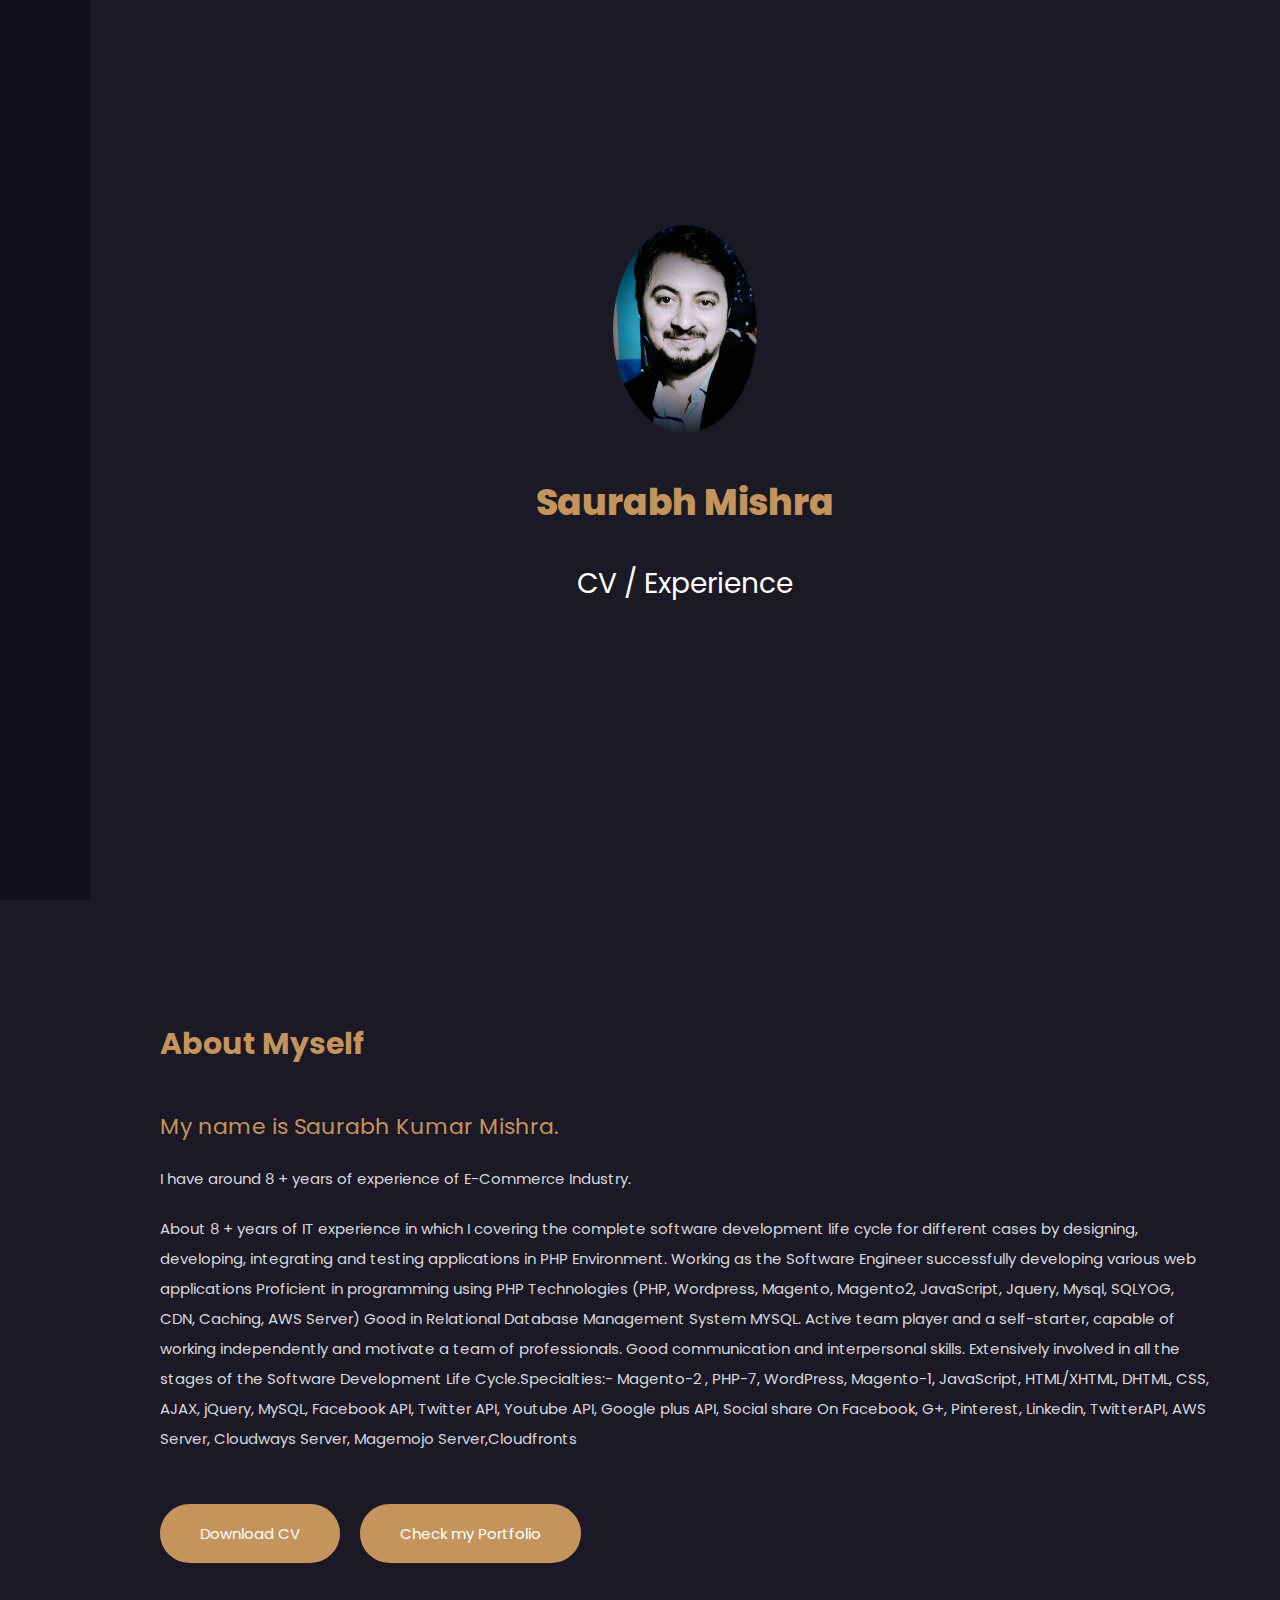
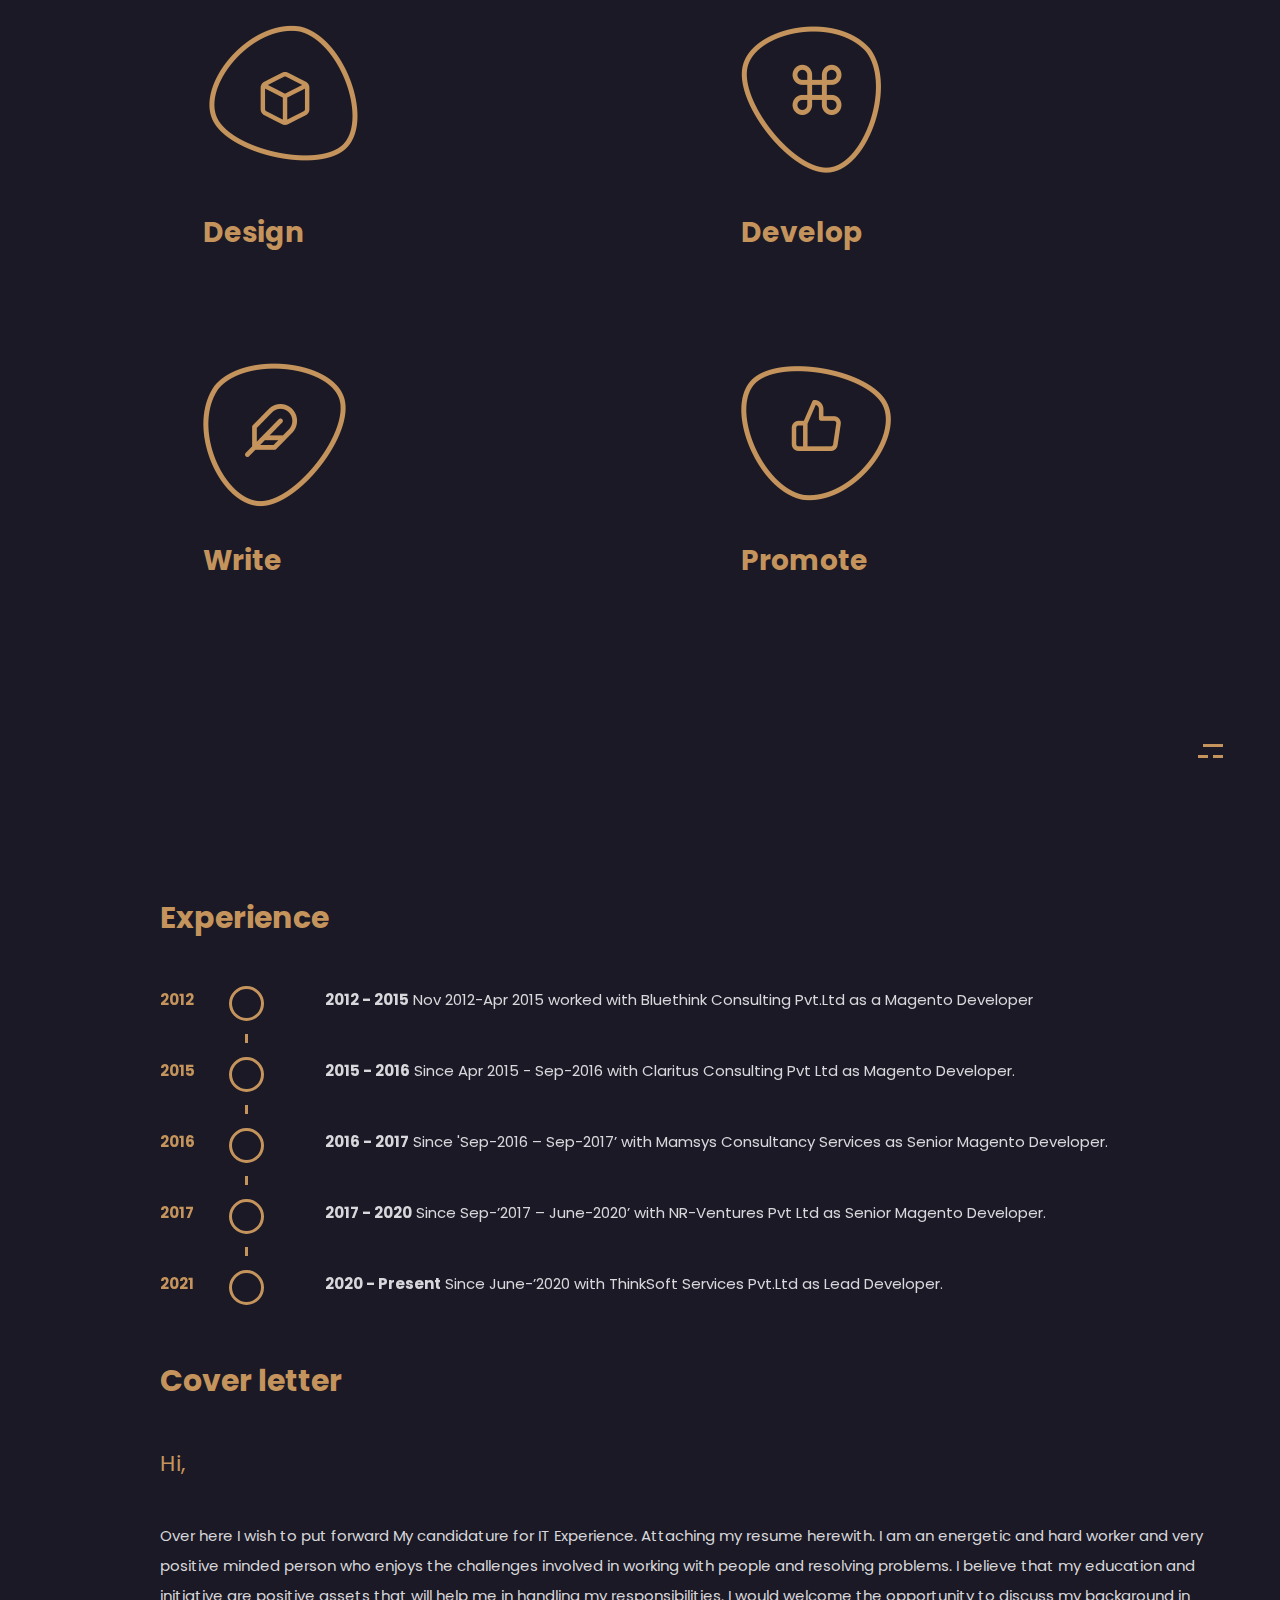
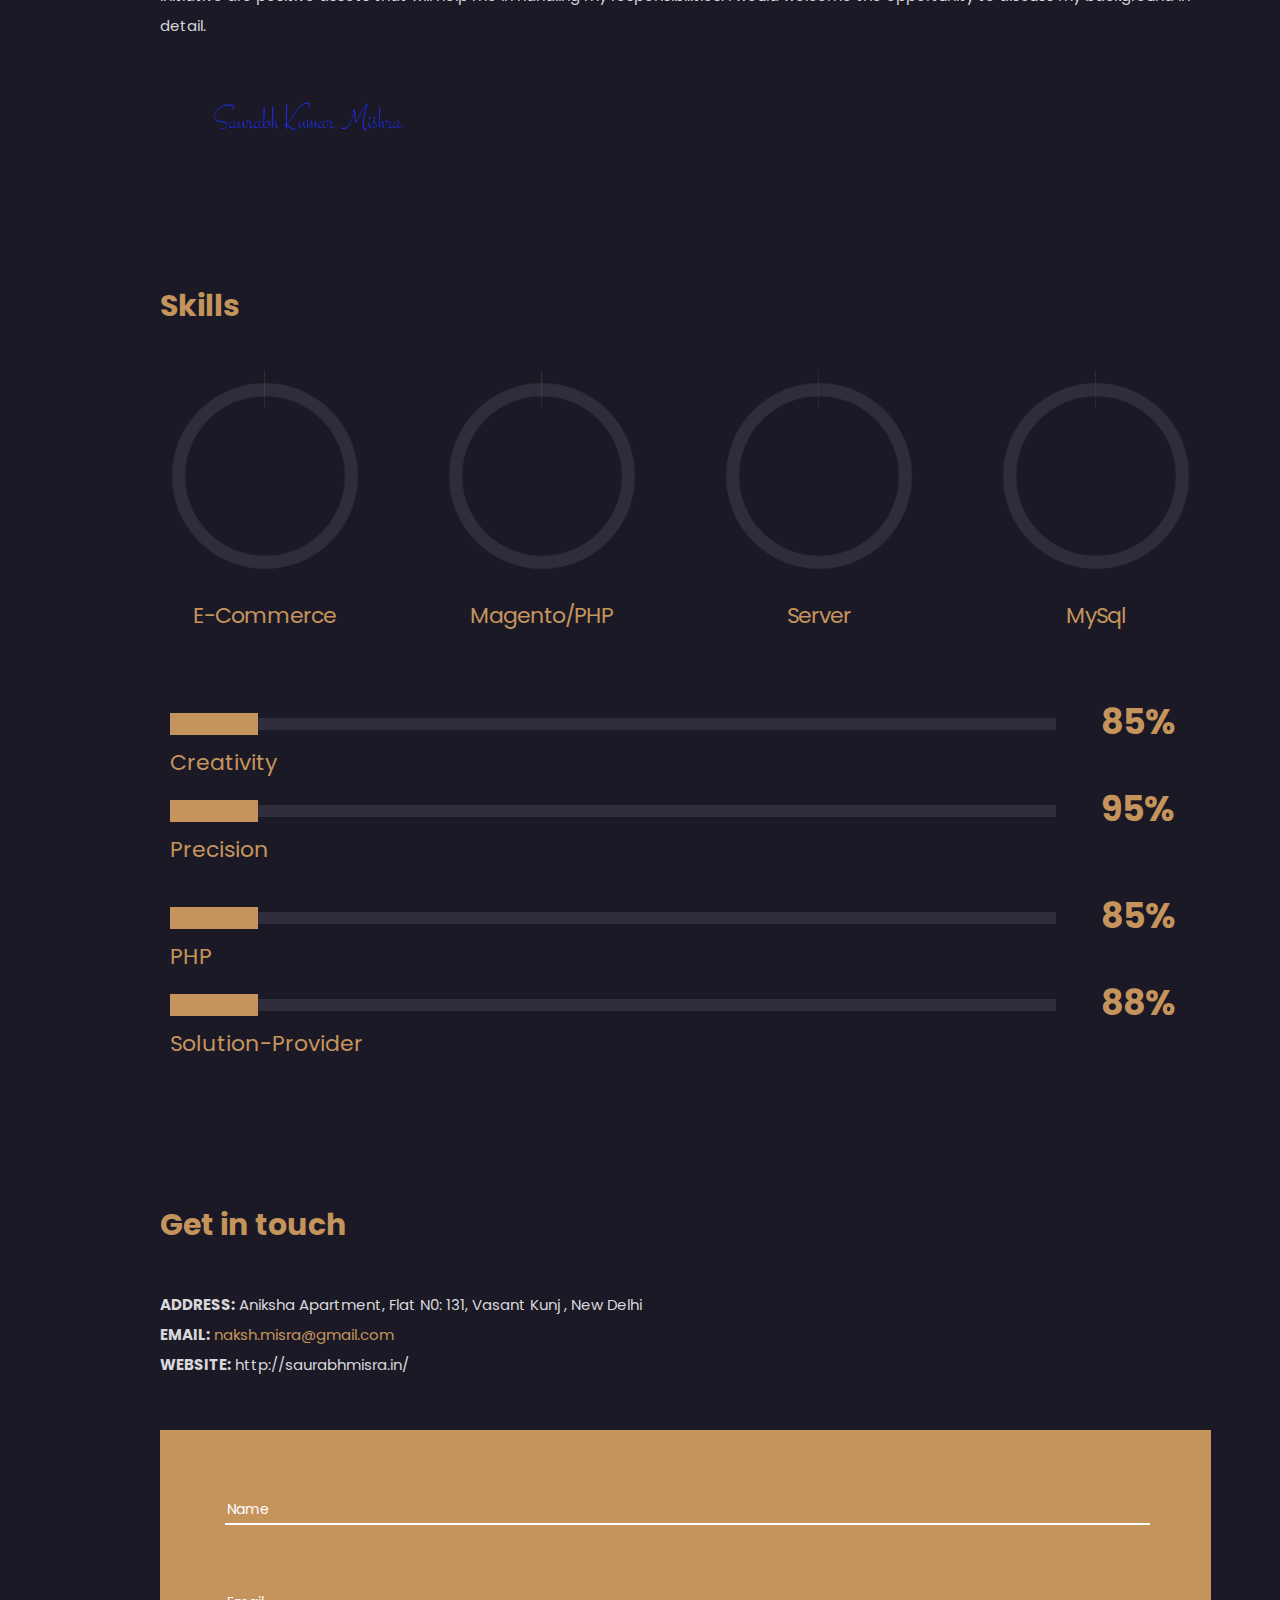
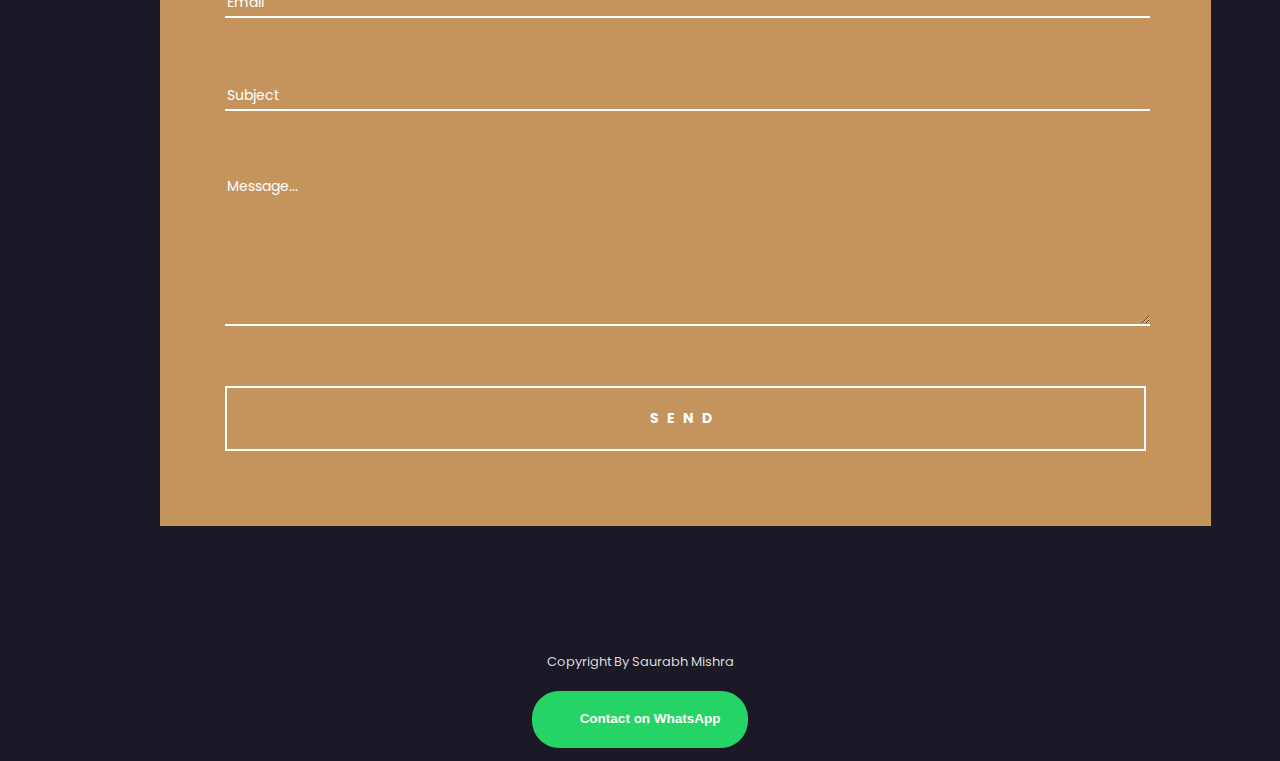
==== commit ed201ef7: "add meta tags" ====
--- a/index.html
+++ b/index.html
@@ -3,6 +3,9 @@
    <head>
       <meta charset="UTF-8" />
       <meta name="viewport" content="width=device-width, initial-scale=1, maximum-scale=1" />
+      <meta name="description" content="Saurabh Mishra Magento-2 Developer Delhi NCR">
+      <meta name="keywords" content="Saurabh Mishra Magento-2 Developer Delhi NCR">
+      <meta name="author" content="Saurabh Mishra Magento-2 Developer Delhi NCR">
       <link rel="pingback" href="https://demo.cocobasic.com/volos-wp/demo-2/xmlrpc.php" />
       <title>Welcome to my portfolio</title>
       <style id="cocobasic-customizer-style" type="text/css">.doc-loader { background-color:#13111b!important; }body.ccb-css { background-color:#1a1925; }body.ccb-css, .ccb-css .widget a, .ccb-css .search-field { color:#d8d7db; }.ccb-css .search-field::-webkit-input-placeholder { color:#d8d7db; }.ccb-css .search-field:-ms-input-placeholder { color:#d8d7db; }.ccb-css .search-field::placeholder { color:#d8d7db; }.ccb-css.single .nav-links:before { background-color:#d8d7db; }body.ccb-css a, .ccb-css .global-color, .ccb-css .timeline-event-date, .ccb-css .category-filter-list .button.is-checked, .ccb-css blockquote.wp-block-quote, .ccb-css h1, .ccb-css h2, .ccb-css h3, .ccb-css h4, .ccb-css h5, .ccb-css h6, .ccb-css .comments-holder .comment-author-date-replay-holder, .ccb-css .more-posts, .ccb-css .no-more-posts, .ccb-css .more-posts-loading, .ccb-css .is-style-outline .wp-block-button__link { color:#c5945c; }.ccb-css .global-background-color, .ccb-css .menu-holder, .ccb-css .img-caption, .ccb-css li.timeline-event:before, .ccb-css li.timeline-event span.timeline-circle:after, .ccb-css .skill-fill, .ccb-css .category-filter-icon, .ccb-css .category-filter-icon:after, .ccb-css .category-filter-icon:before, .ccb-css .portfolio-text-holder, .ccb-css .owl-theme .owl-dots .owl-dot.active span, .ccb-css .close-icon, .ccb-css .comments-holder ul.children:before, .ccb-css .wp-block-button__link { background-color:#c5945c; }.ccb-css span.timeline-circle:before { border-color:#c5945c; }.ccb-css .current-num, .ccb-css .icon-scroll, .ccb-css .sm-clean a span.sub-arrow { color:#d8af81; }.ccb-css .icon-scroll:before, .ccb-css .sm-clean a:after { background-color:#d8af81; }.ccb-css .current-big-num { -webkit-text-stroke-color:#d8af81; }.ccb-css .total-pages-num, .ccb-css .comment-date, .ccb-css .archive-title h1, .ccb-css li.timeline-event:hover, .ccb-css .category-filter-list, .ccb-css .portfolio-text, .ccb-css .portfolio-cat { color:#ffffff; }.ccb-css #toggle:before, .ccb-css #toggle:after, .ccb-css #toggle .menu-line, .ccb-css .pagination-div:after, .ccb-css .portfolio-cat:before, .ccb-css .owl-theme .owl-dots .owl-dot span, .ccb-css .owl-theme .owl-dots .owl-dot:hover span { background-color:#ffffff; }.ccb-css .header-holder, .ccb-css .icon-scroll:after { background-color:#13111b; }</style>
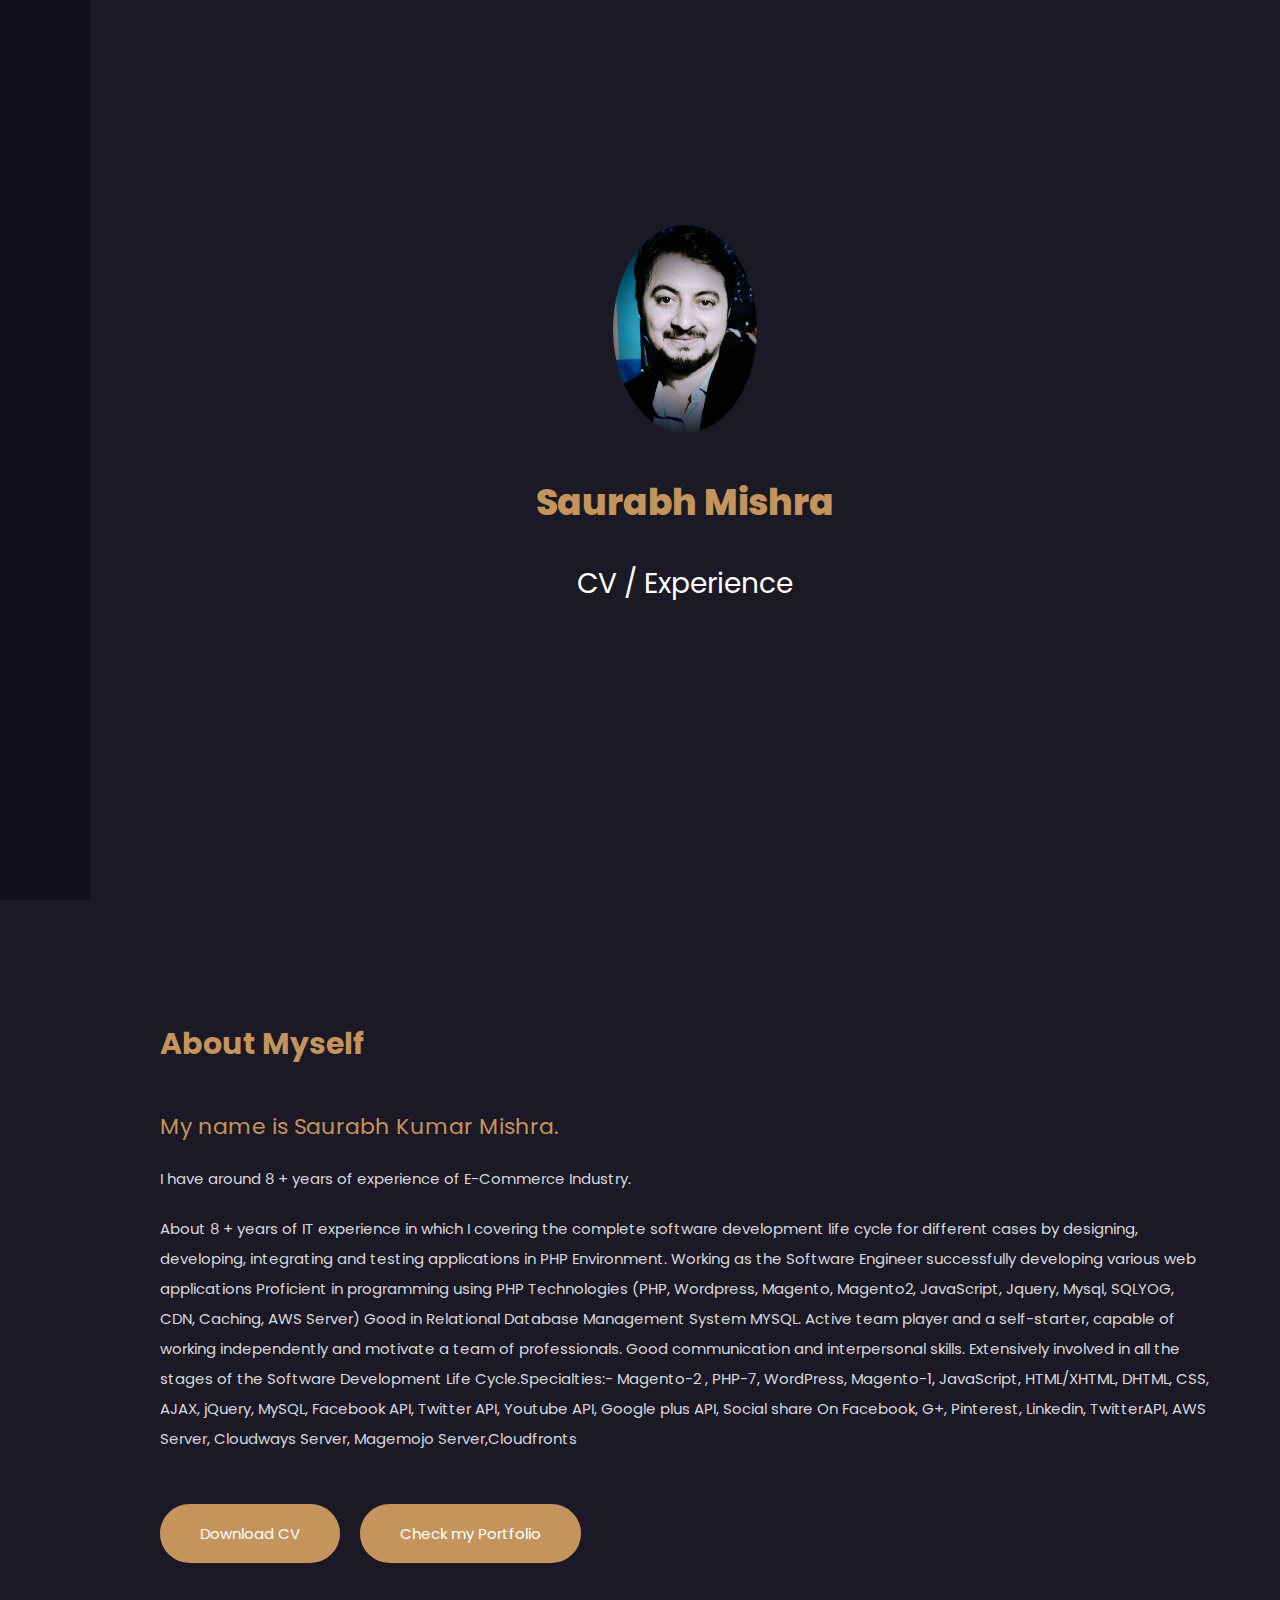
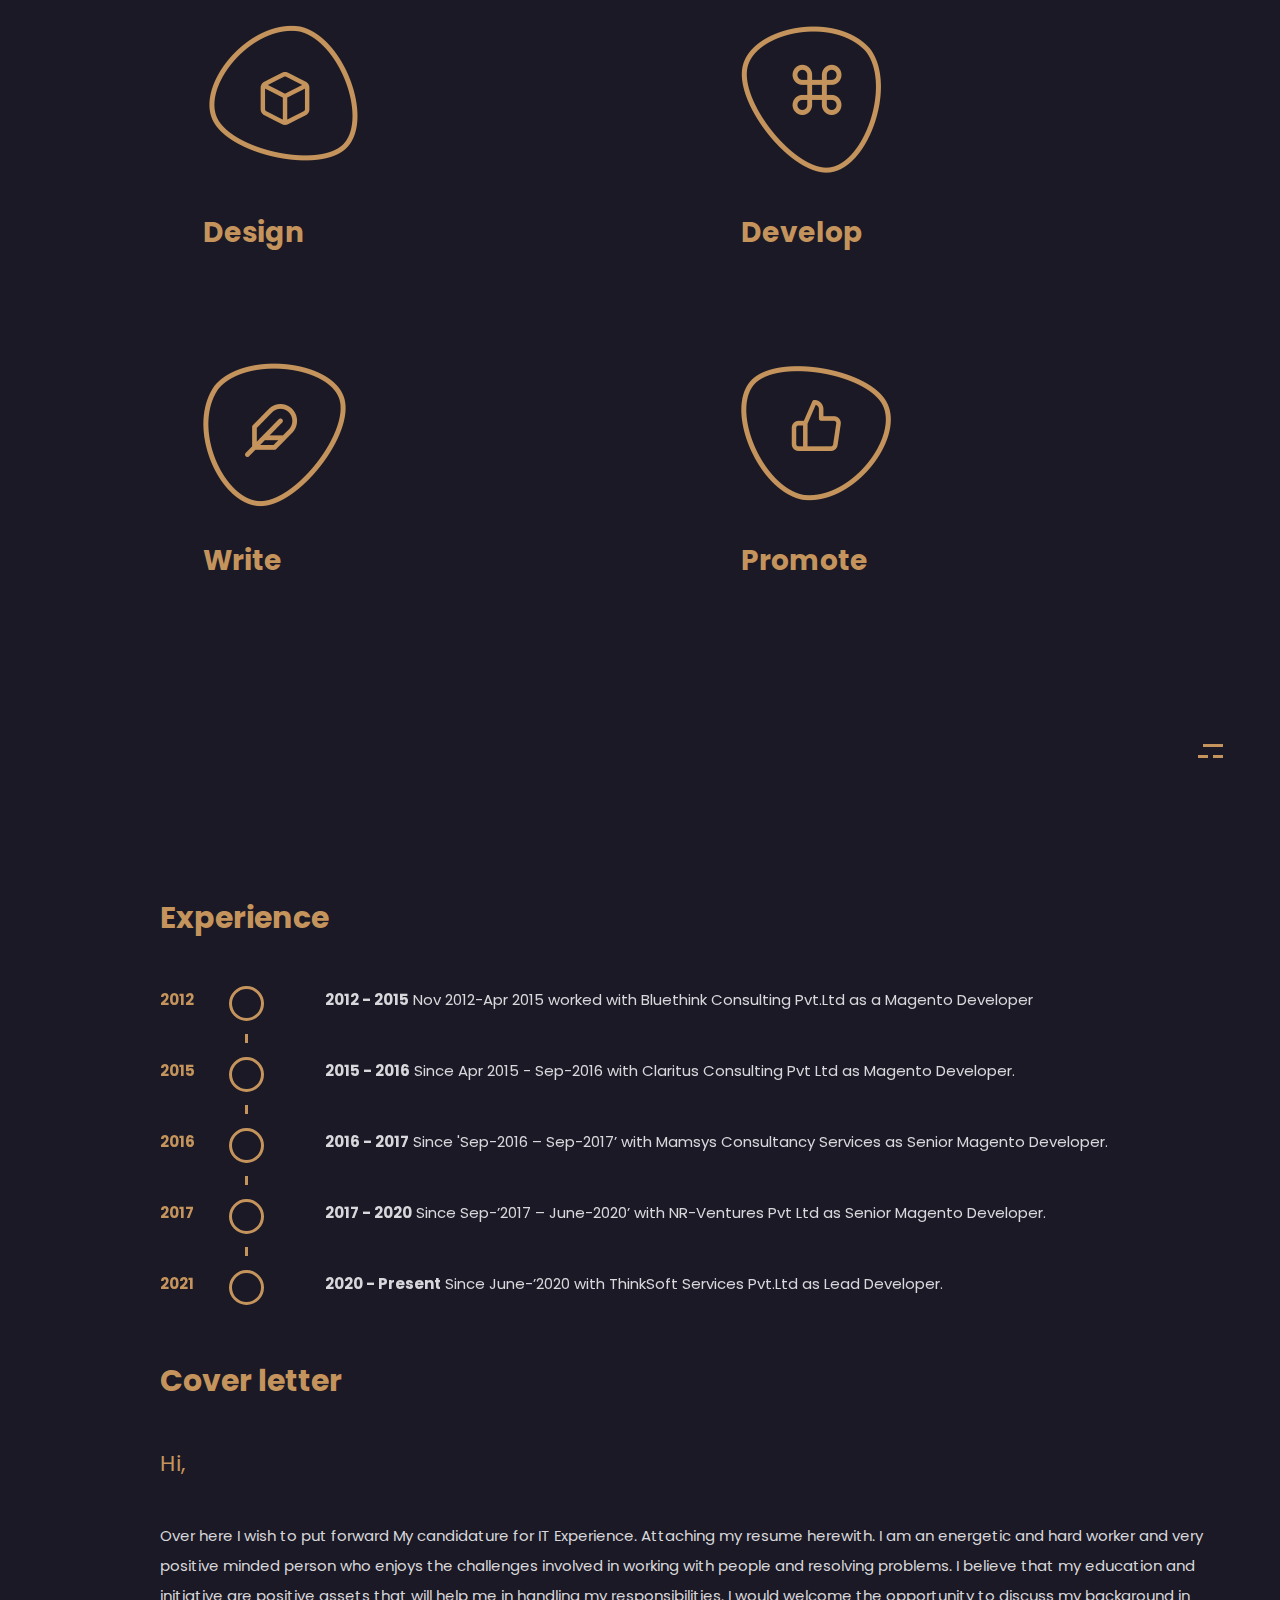
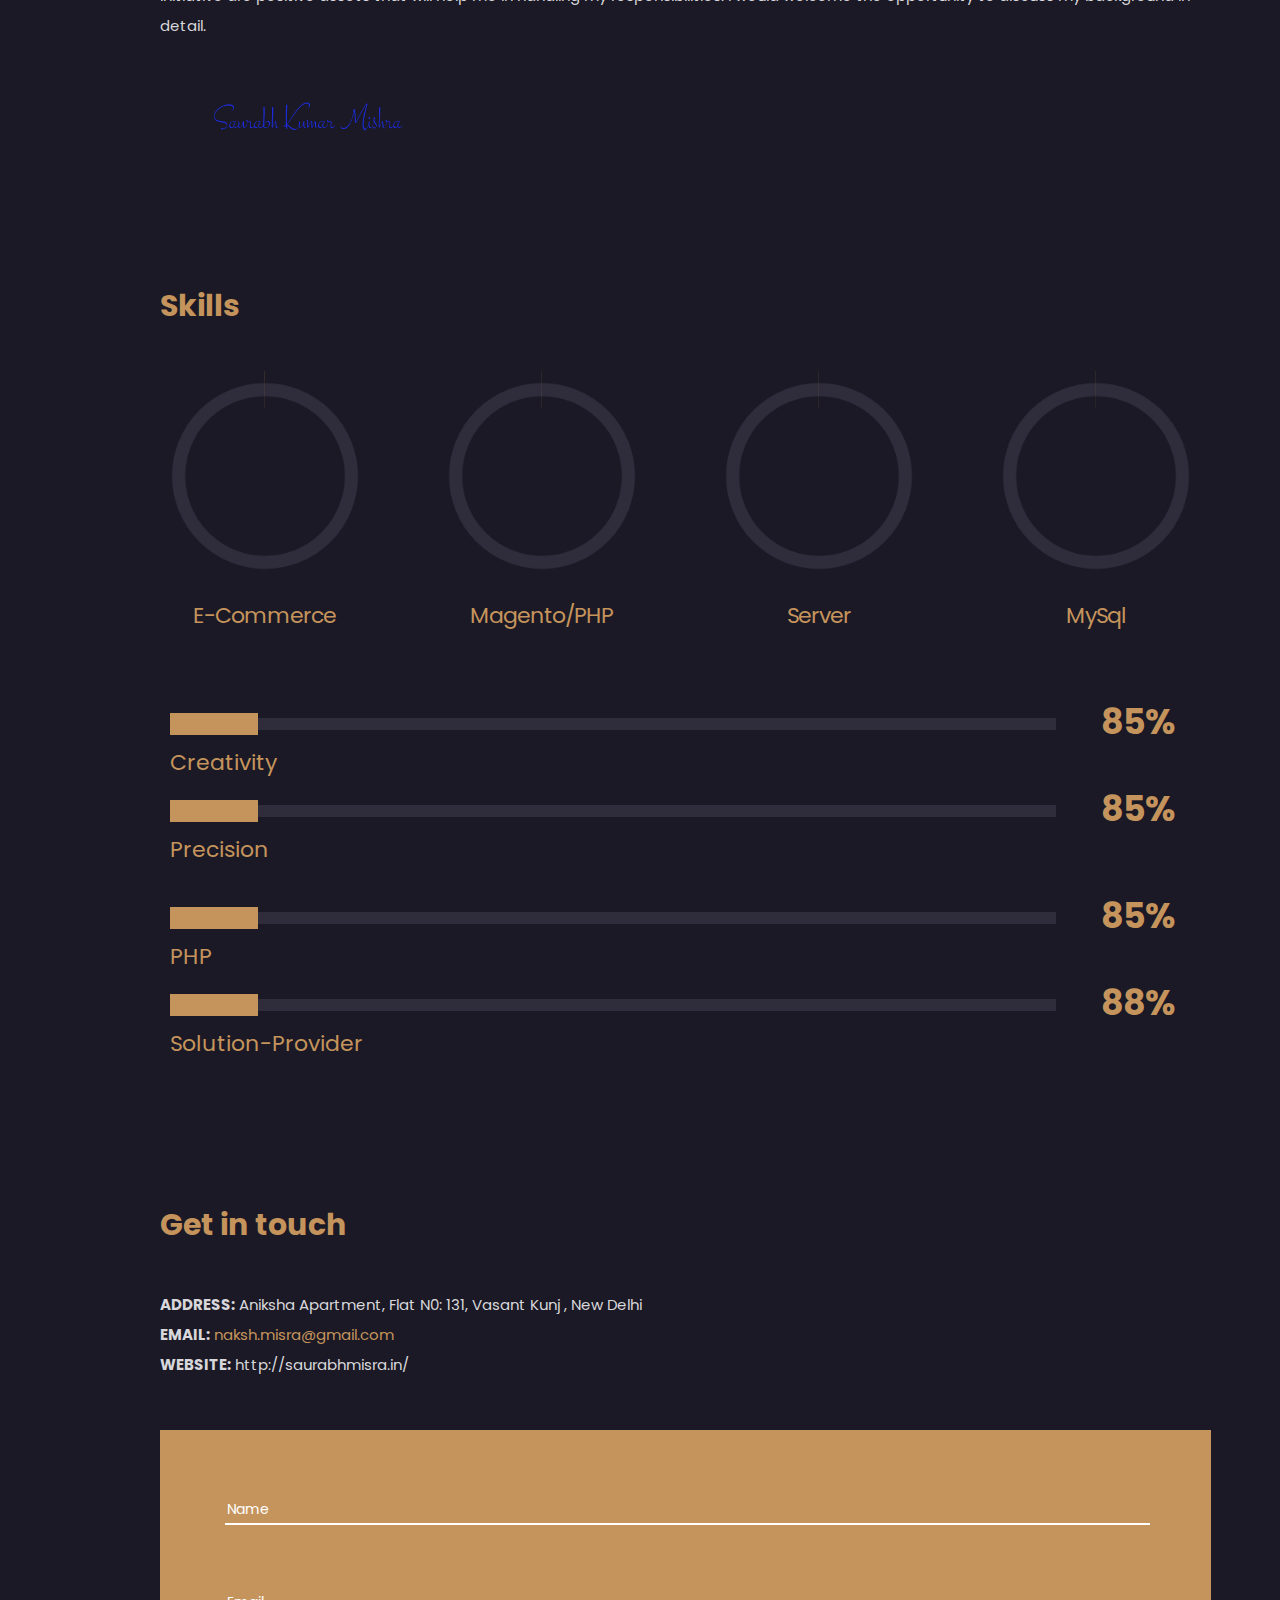
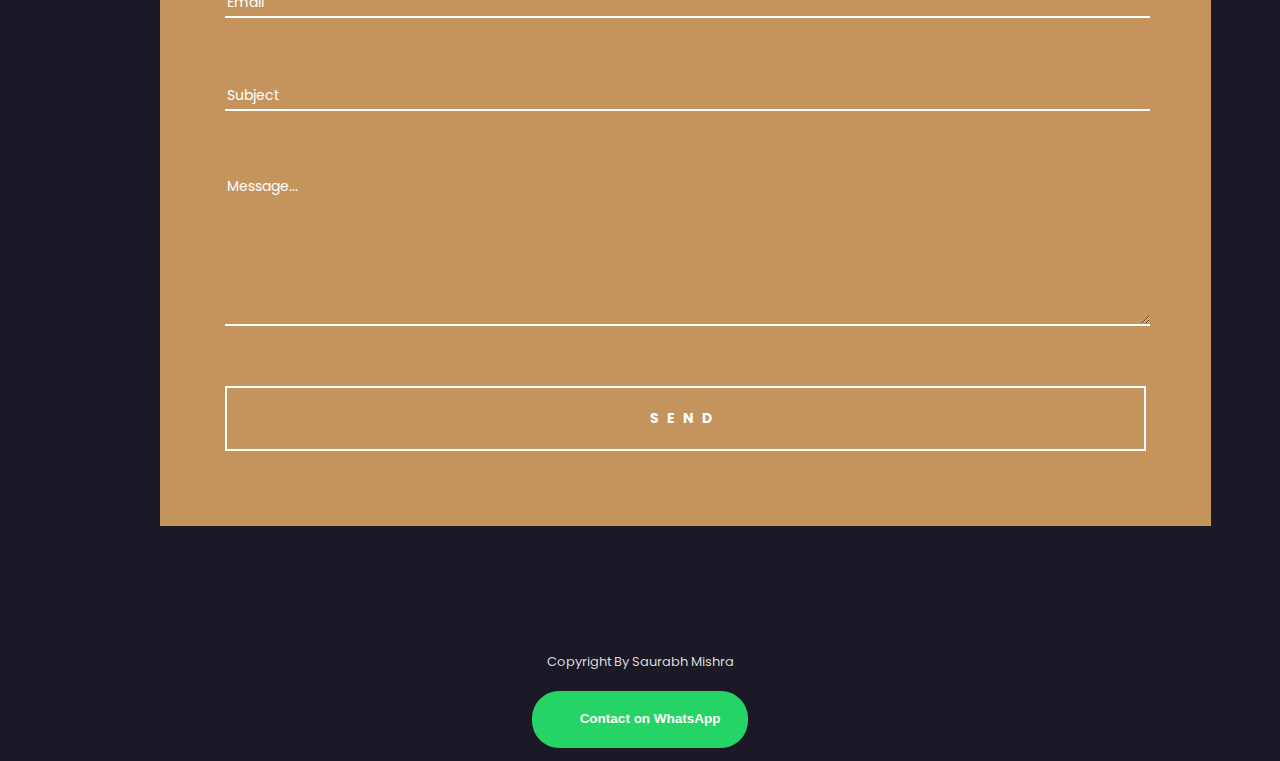
==== commit e96d9f7f: "changes on ranking ---" ====
--- a/index.html
+++ b/index.html
@@ -589,11 +589,11 @@
                                                                   <div class="skill-holder">
                                                                      <div class="skill-text">
                                                                         <div class="skill">
-                                                                           <div class="skill-fill" data-fill="48%"></div>
+                                                                           <div class="skill-fill" data-fill="85%"></div>
                                                                         </div>
                                                                         <span>Precision</span>
                                                                      </div>
-                                                                     <div class="skill-percent">95%</div>
+                                                                     <div class="skill-percent">85%</div>
                                                                   </div>
                                                                </div>
                                                             </div>
@@ -619,7 +619,7 @@
                                                                   <div class="skill-holder">
                                                                      <div class="skill-text">
                                                                         <div class="skill">
-                                                                           <div class="skill-fill" data-fill="62%"></div>
+                                                                           <div class="skill-fill" data-fill="88%"></div>
                                                                         </div>
                                                                         <span>Solution-Provider</span>
                                                                      </div>
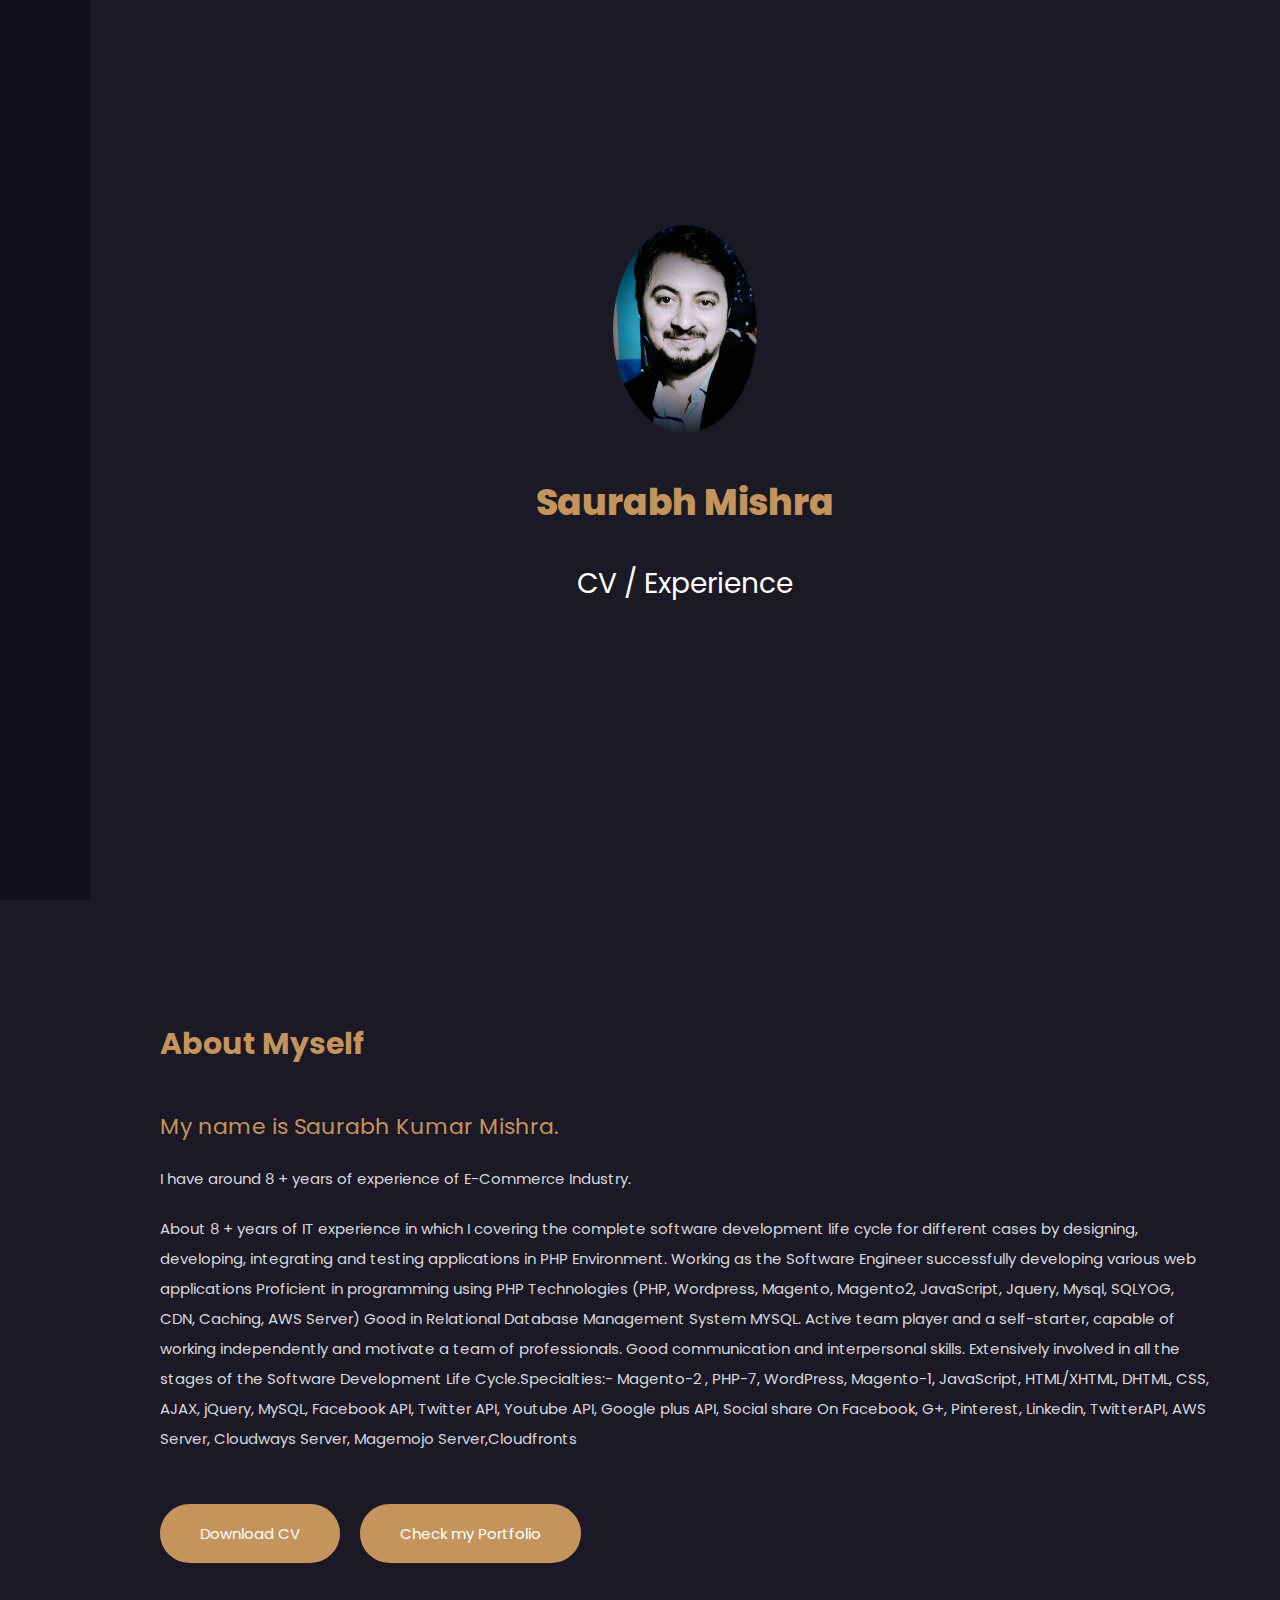
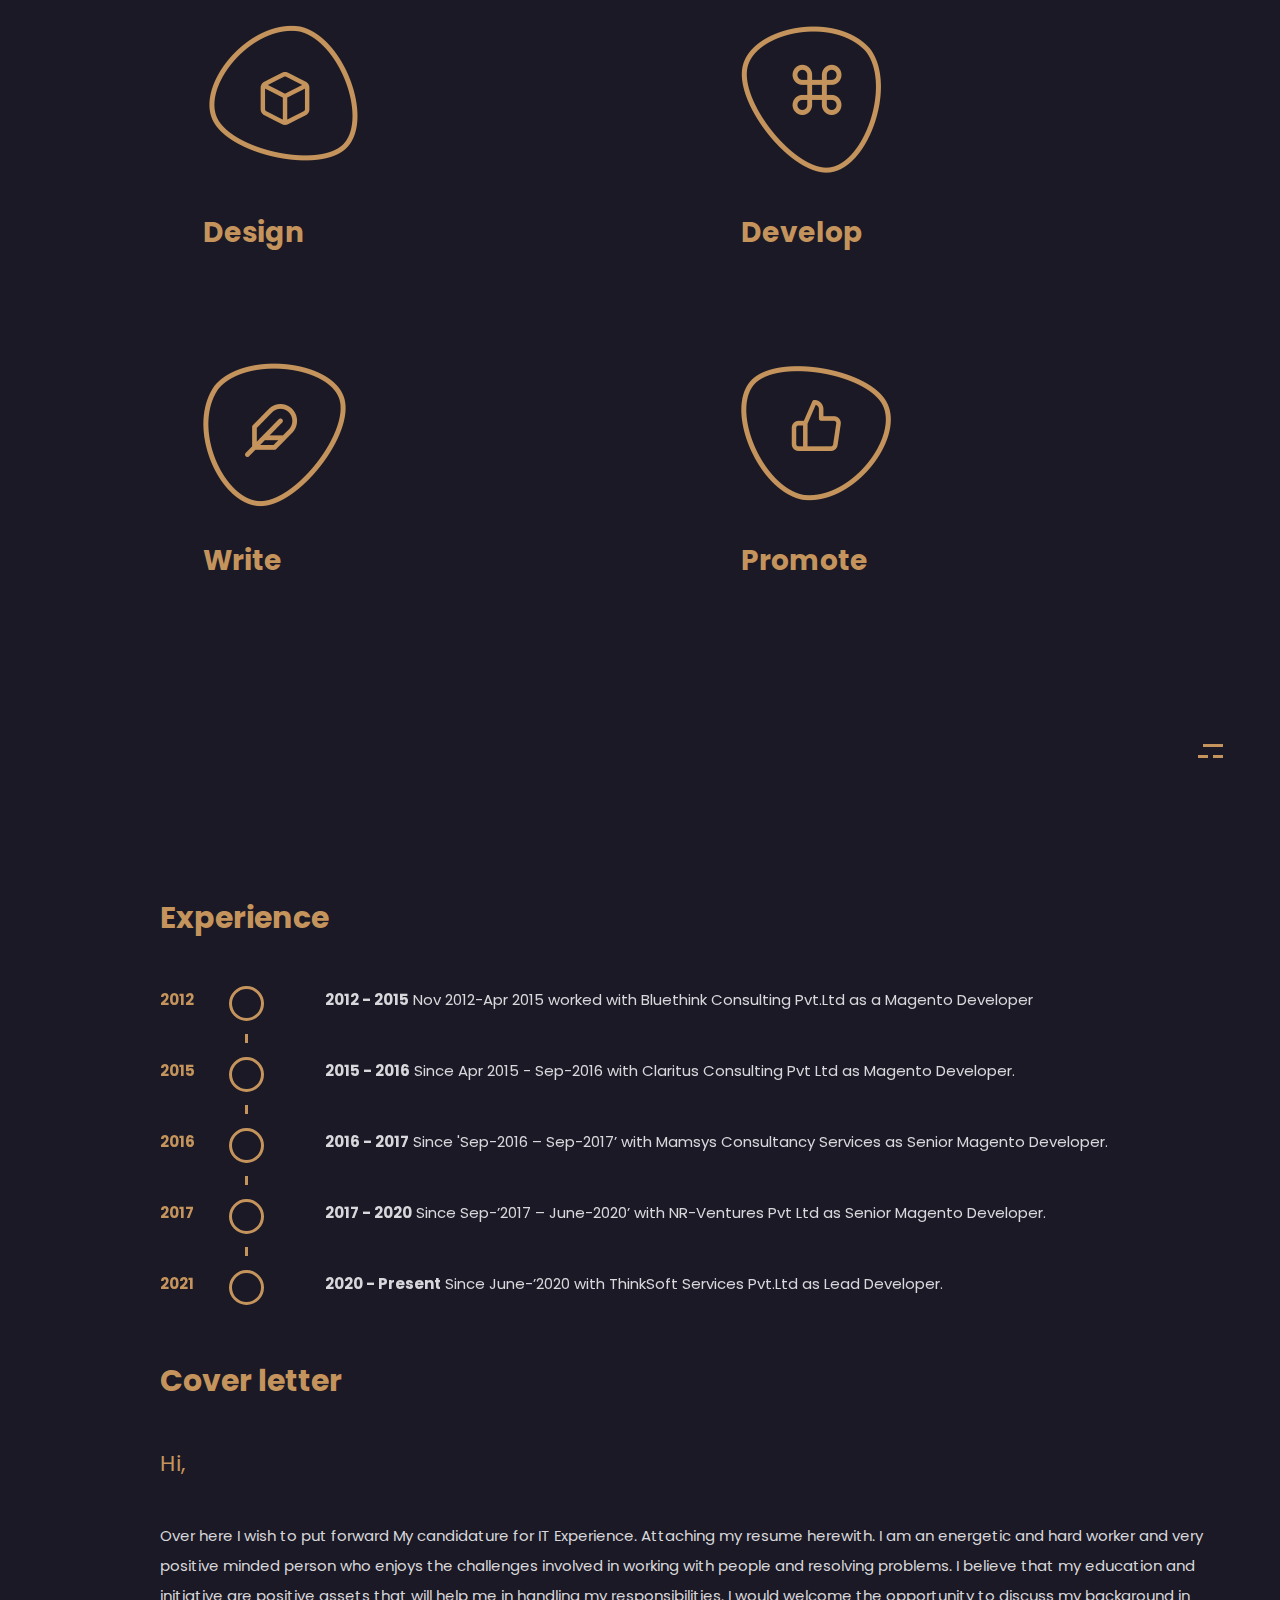
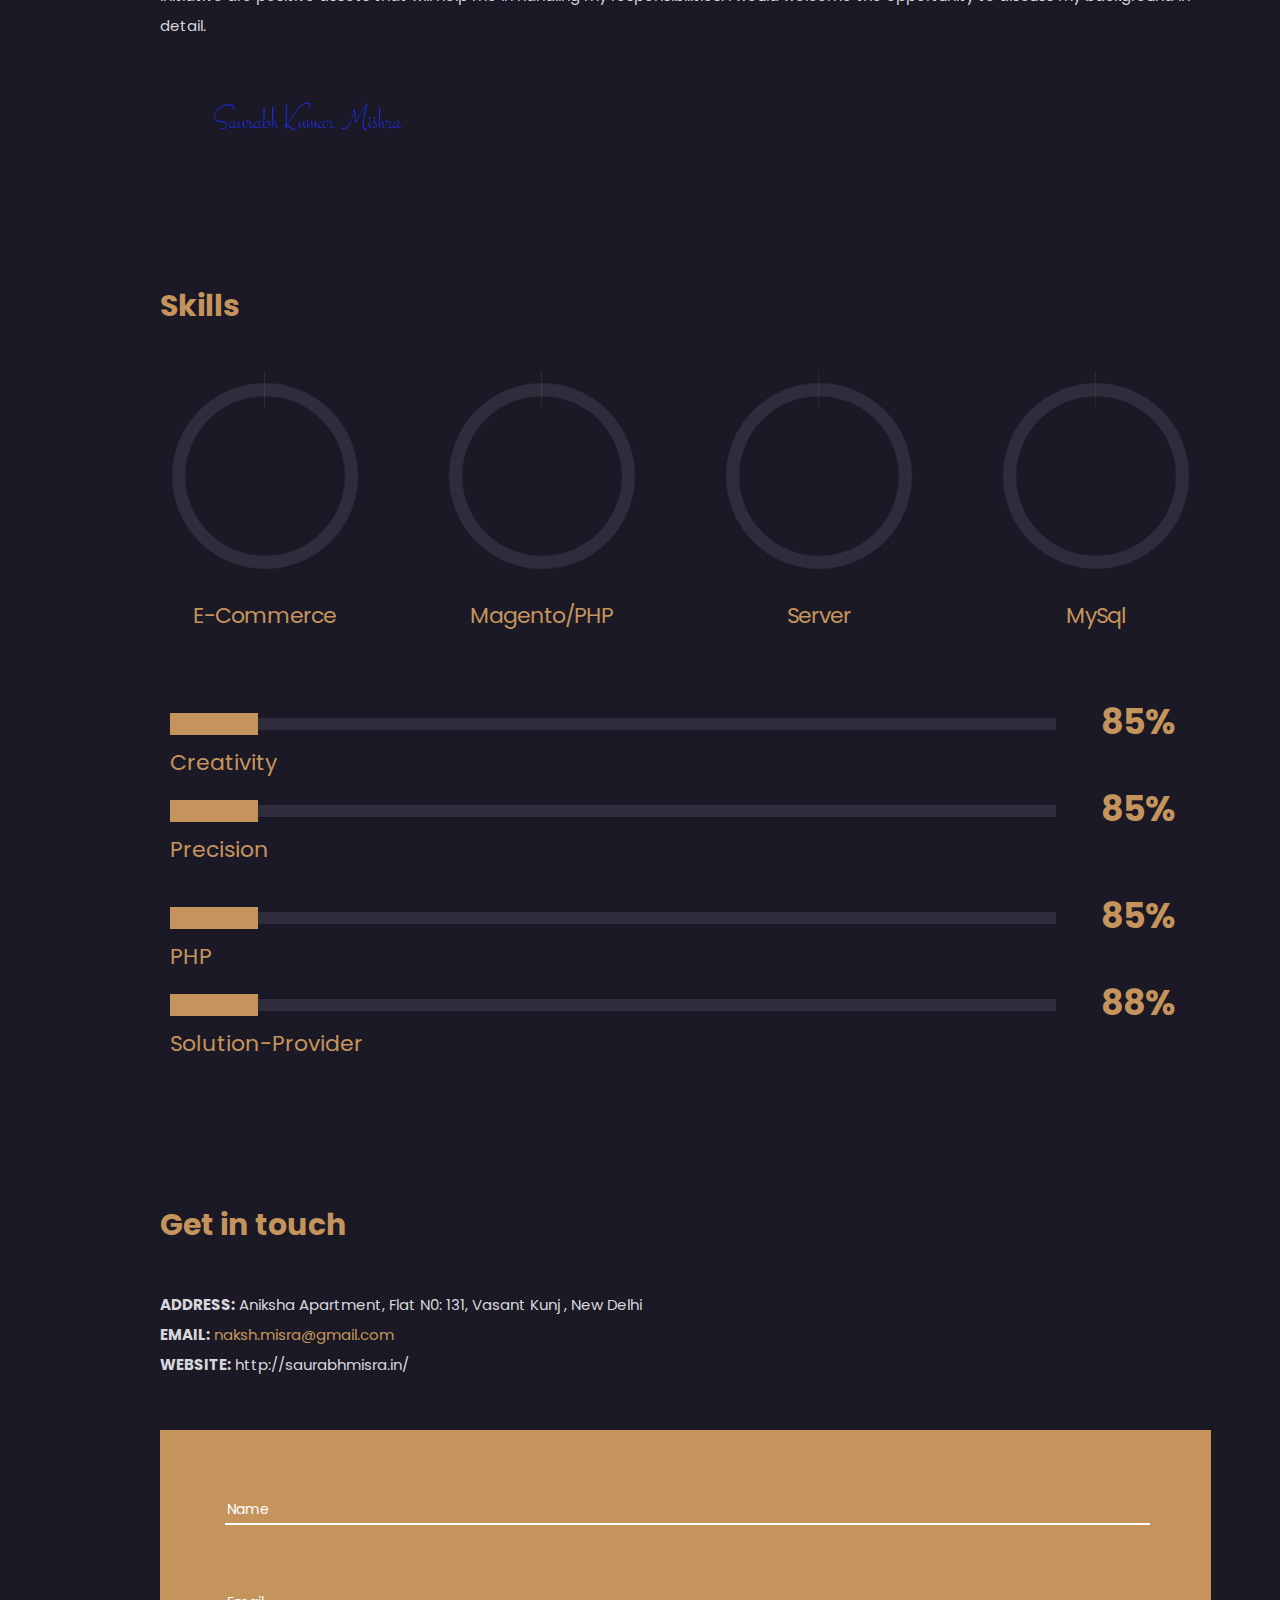
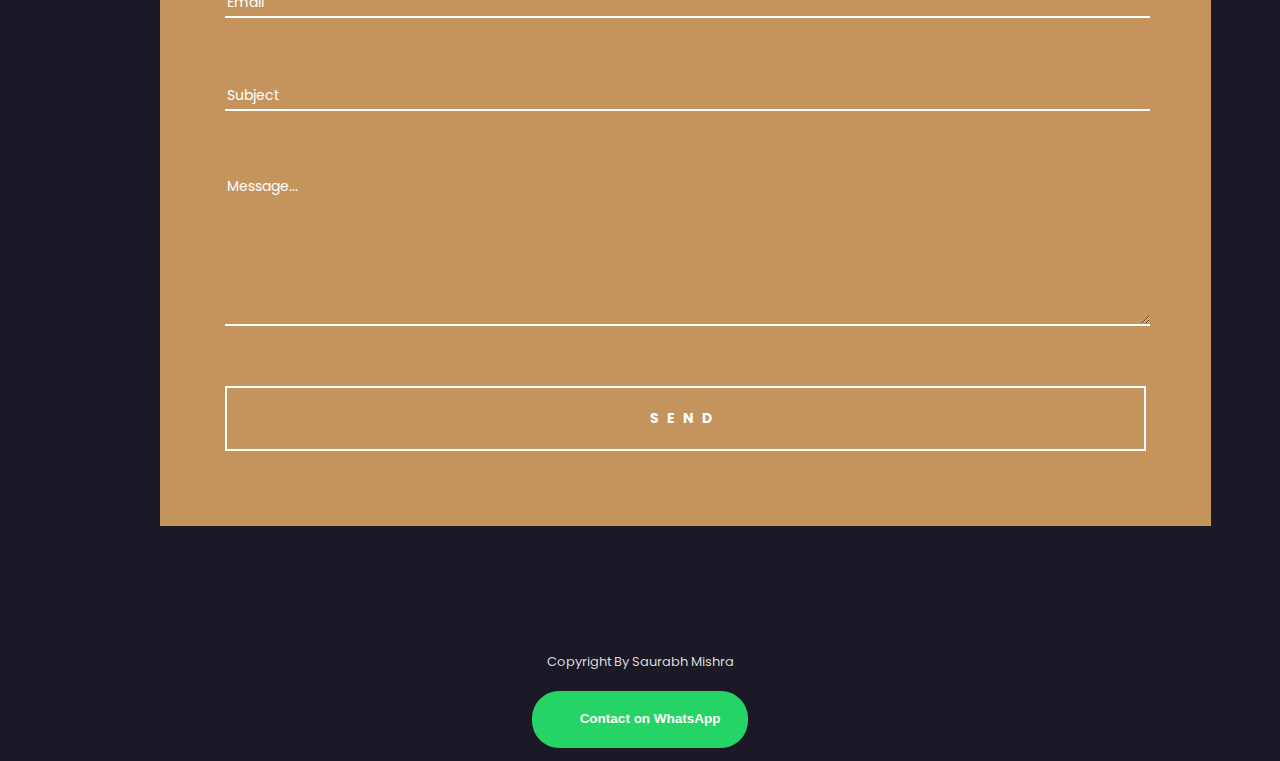
==== commit 75879ead: "push" ====
--- a/index.html
+++ b/index.html
@@ -62,6 +62,7 @@
                      <div class="menu-line"></div>
                   </div>
                </div>-->
+               
                <div class="top-pagination">
                   <div class="current-num"> <span>01</span></div>
                   <div class="pagination-div"></div>
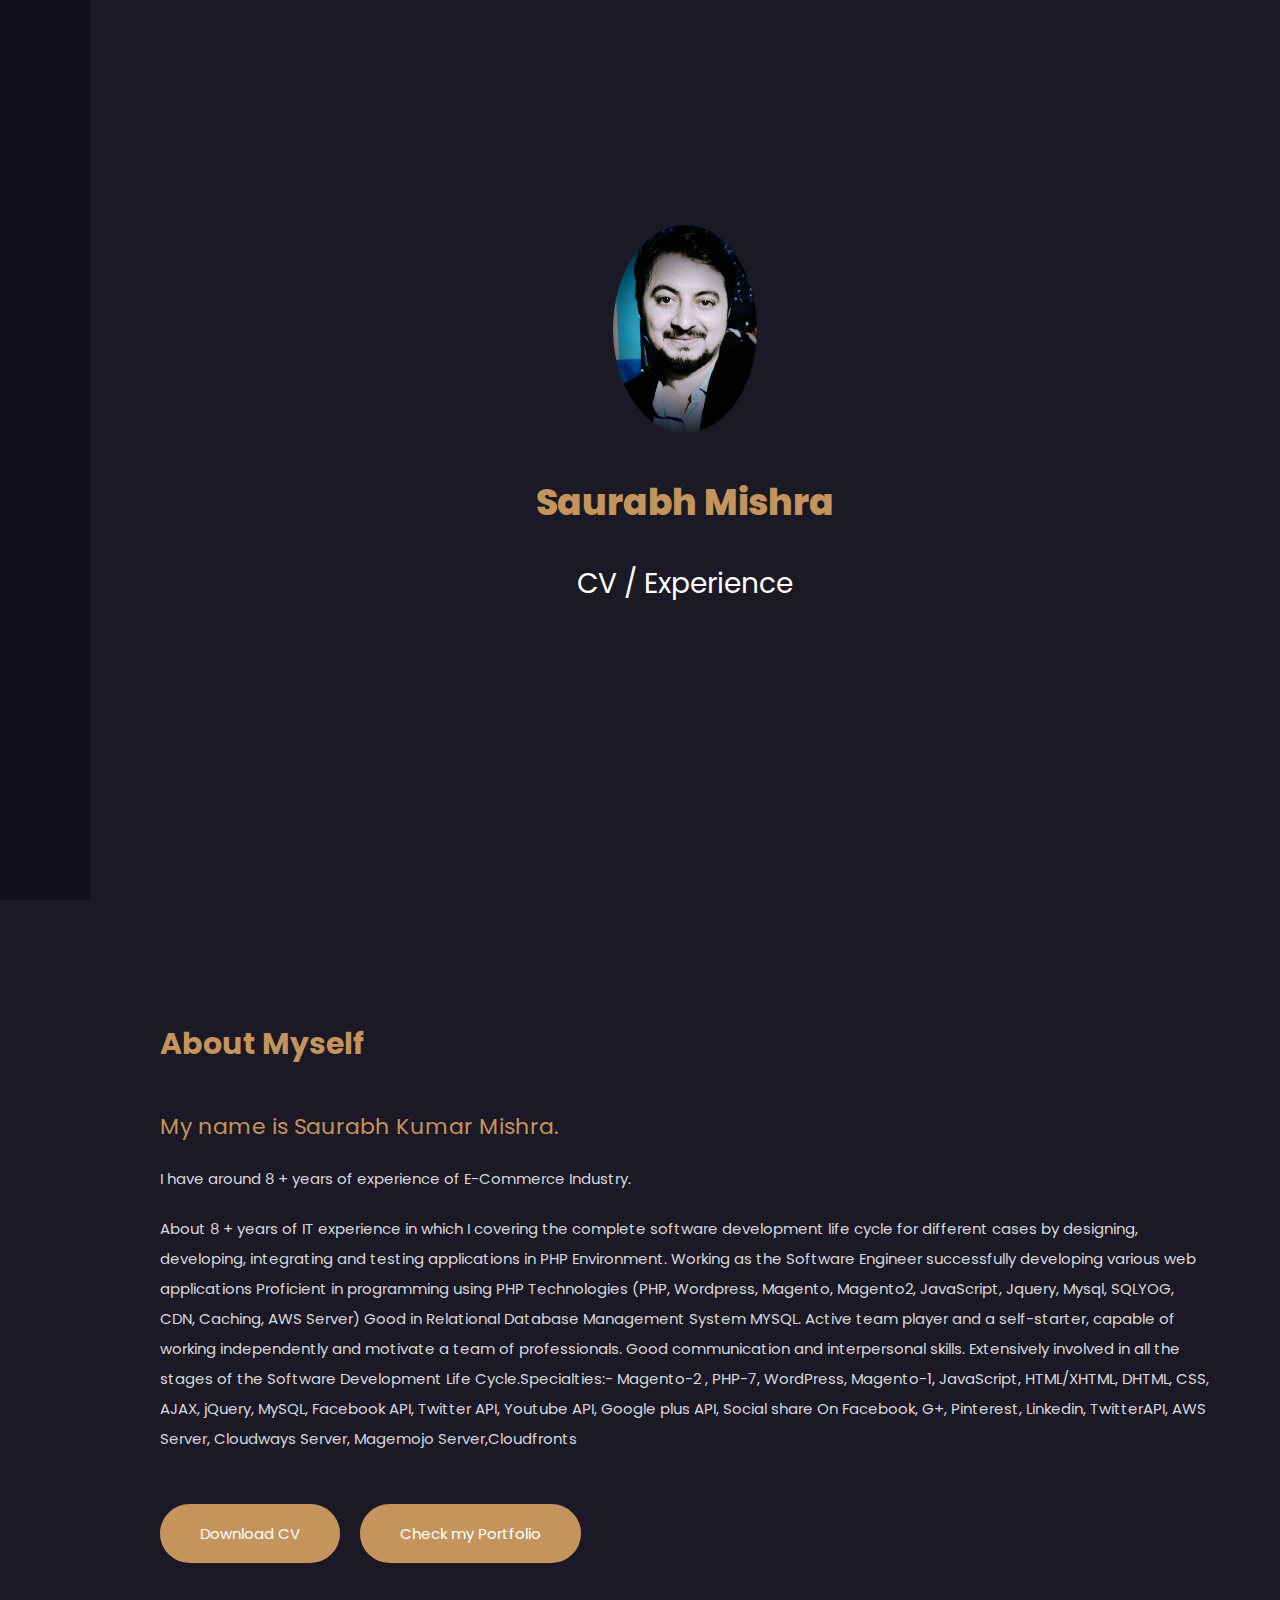
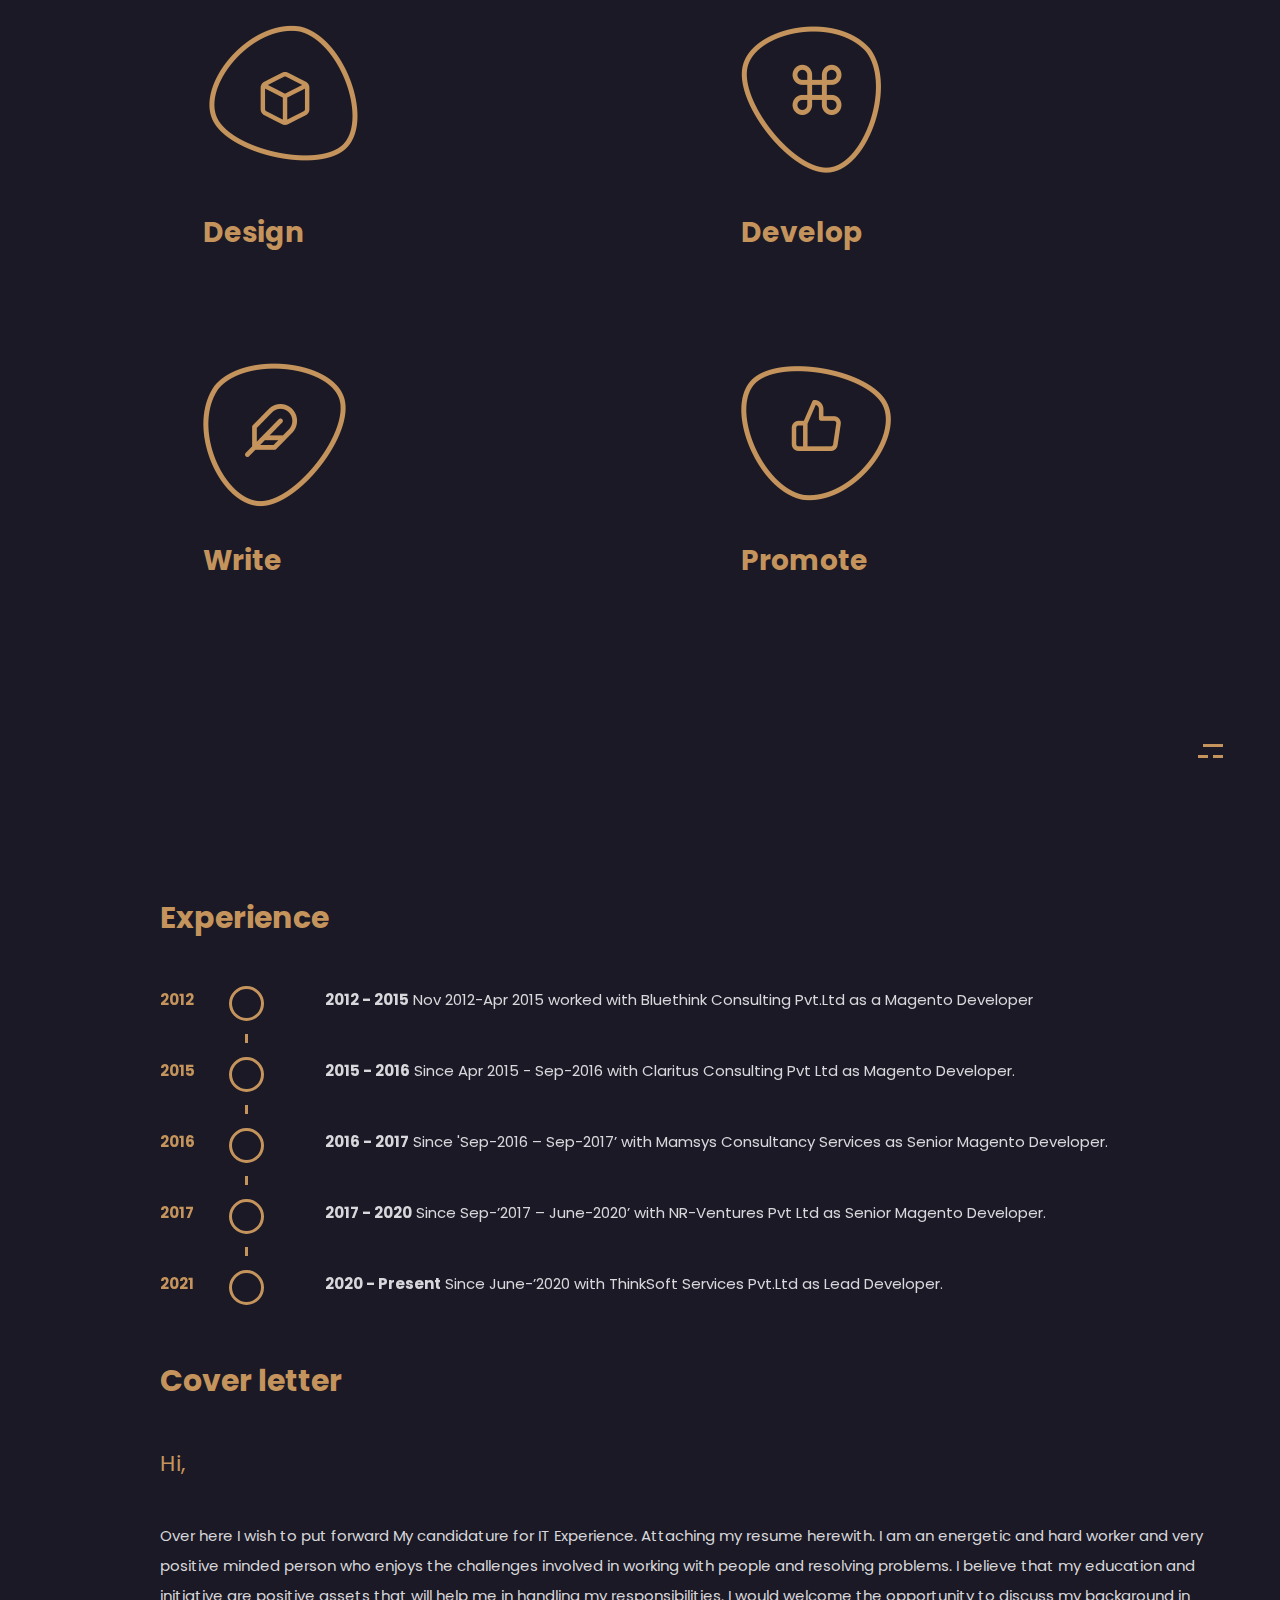
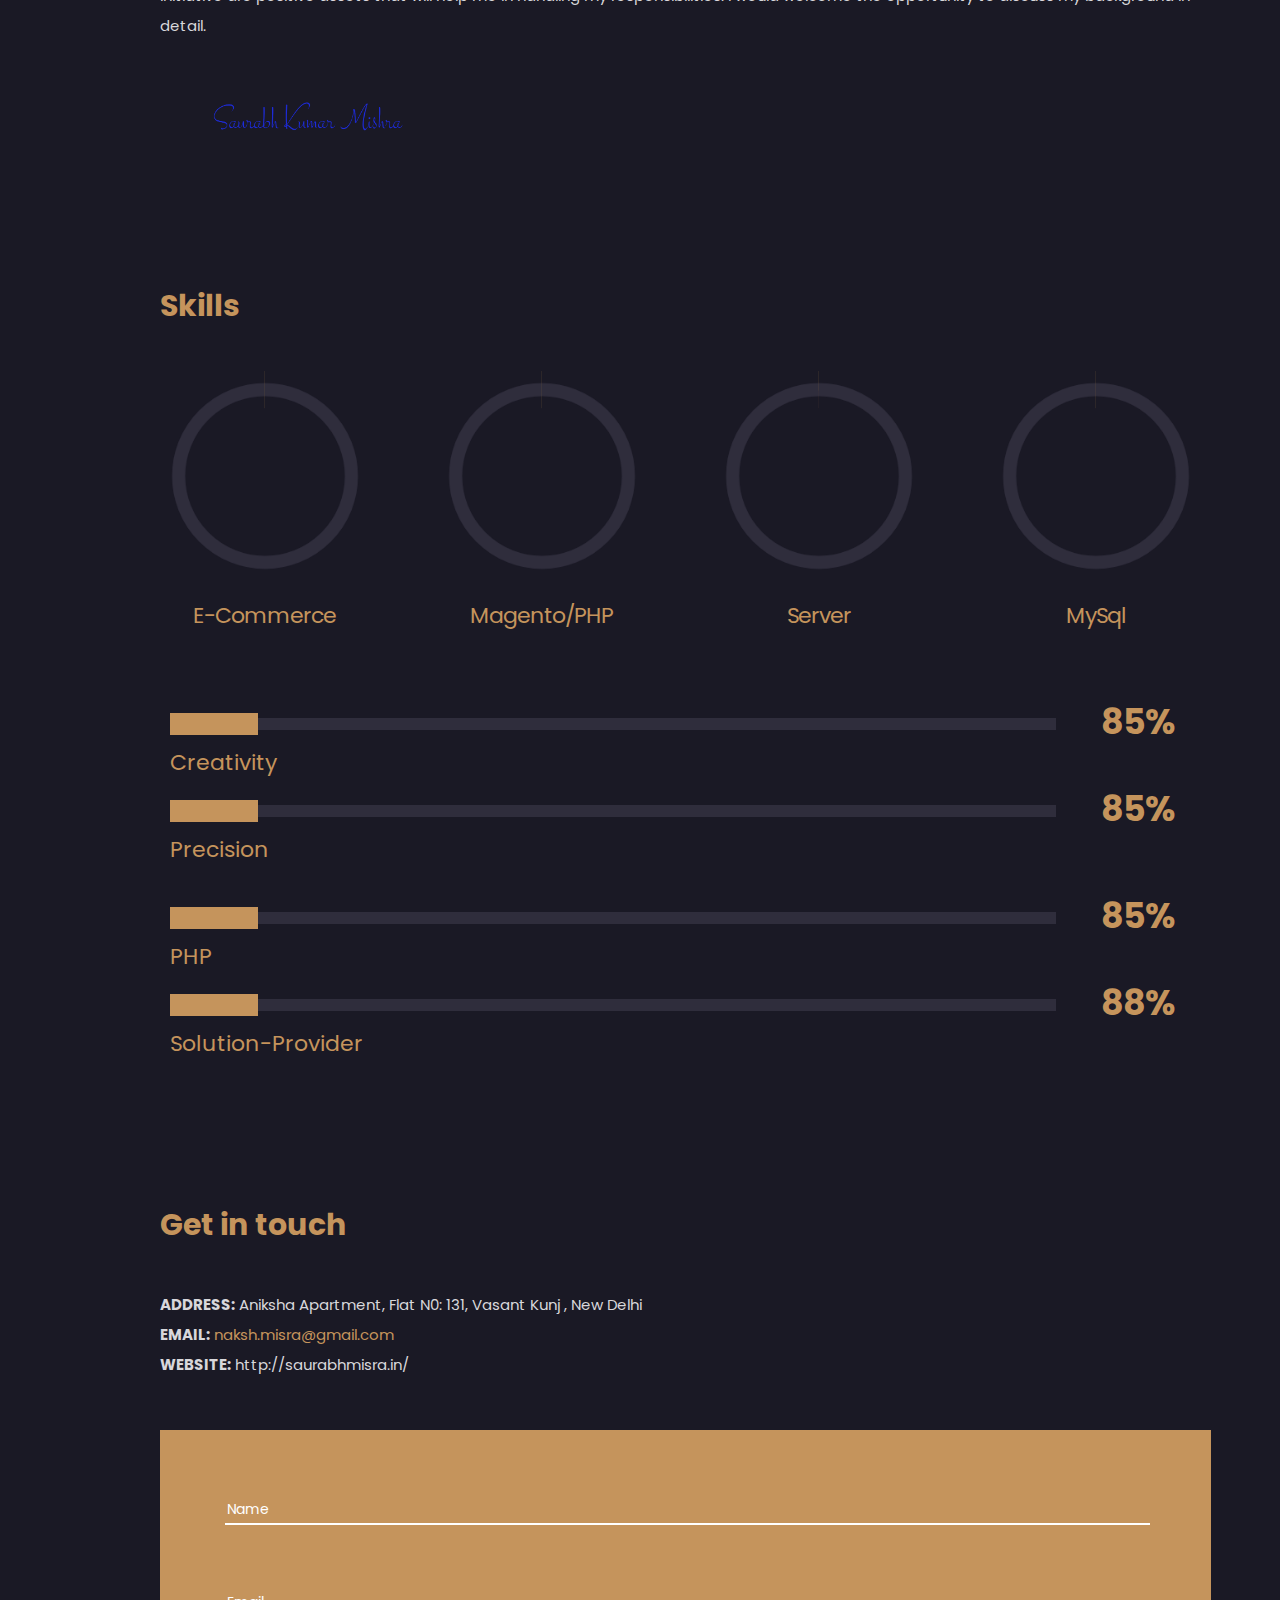
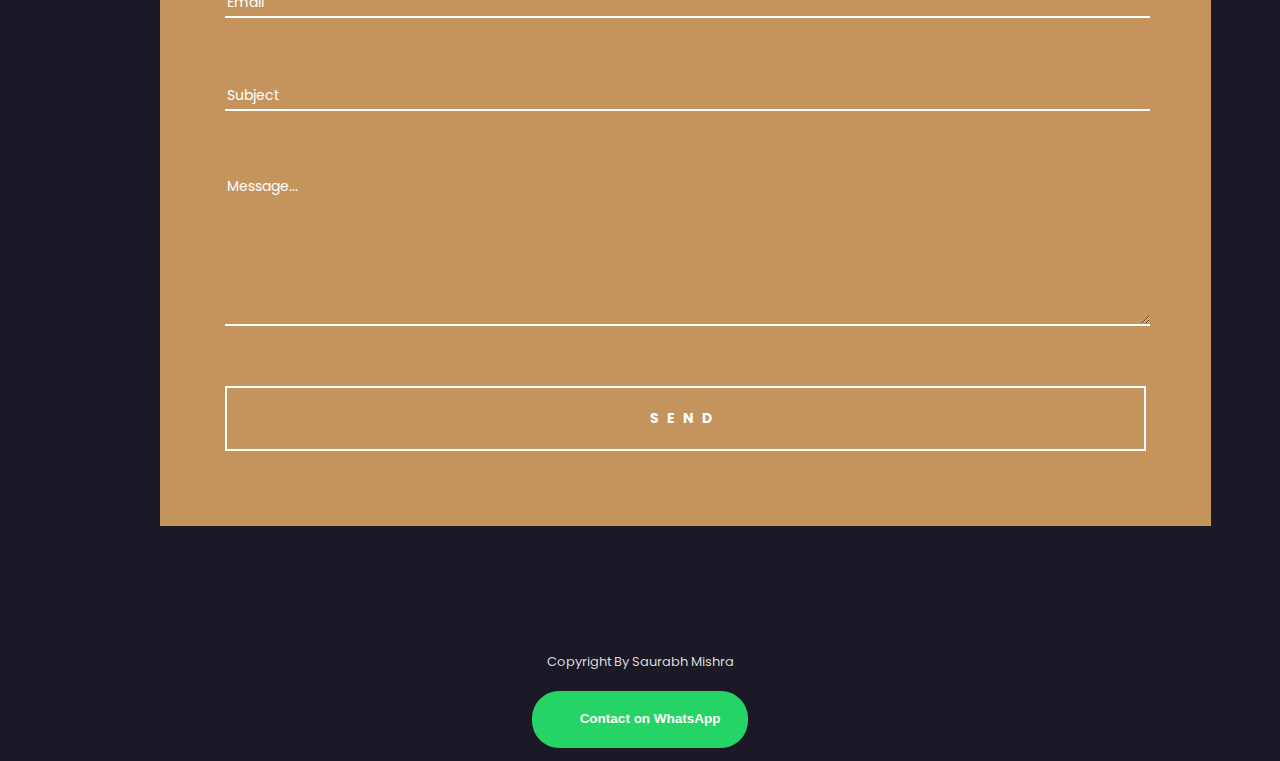
==== commit f3918920: "title changes" ====
--- a/index.html
+++ b/index.html
@@ -7,7 +7,7 @@
       <meta name="keywords" content="Saurabh Mishra Magento-2 Developer Delhi NCR">
       <meta name="author" content="Saurabh Mishra Magento-2 Developer Delhi NCR">
       <link rel="pingback" href="https://demo.cocobasic.com/volos-wp/demo-2/xmlrpc.php" />
-      <title>Welcome to my portfolio</title>
+      <title>Saurabh Mishra portfolio</title>
       <style id="cocobasic-customizer-style" type="text/css">.doc-loader { background-color:#13111b!important; }body.ccb-css { background-color:#1a1925; }body.ccb-css, .ccb-css .widget a, .ccb-css .search-field { color:#d8d7db; }.ccb-css .search-field::-webkit-input-placeholder { color:#d8d7db; }.ccb-css .search-field:-ms-input-placeholder { color:#d8d7db; }.ccb-css .search-field::placeholder { color:#d8d7db; }.ccb-css.single .nav-links:before { background-color:#d8d7db; }body.ccb-css a, .ccb-css .global-color, .ccb-css .timeline-event-date, .ccb-css .category-filter-list .button.is-checked, .ccb-css blockquote.wp-block-quote, .ccb-css h1, .ccb-css h2, .ccb-css h3, .ccb-css h4, .ccb-css h5, .ccb-css h6, .ccb-css .comments-holder .comment-author-date-replay-holder, .ccb-css .more-posts, .ccb-css .no-more-posts, .ccb-css .more-posts-loading, .ccb-css .is-style-outline .wp-block-button__link { color:#c5945c; }.ccb-css .global-background-color, .ccb-css .menu-holder, .ccb-css .img-caption, .ccb-css li.timeline-event:before, .ccb-css li.timeline-event span.timeline-circle:after, .ccb-css .skill-fill, .ccb-css .category-filter-icon, .ccb-css .category-filter-icon:after, .ccb-css .category-filter-icon:before, .ccb-css .portfolio-text-holder, .ccb-css .owl-theme .owl-dots .owl-dot.active span, .ccb-css .close-icon, .ccb-css .comments-holder ul.children:before, .ccb-css .wp-block-button__link { background-color:#c5945c; }.ccb-css span.timeline-circle:before { border-color:#c5945c; }.ccb-css .current-num, .ccb-css .icon-scroll, .ccb-css .sm-clean a span.sub-arrow { color:#d8af81; }.ccb-css .icon-scroll:before, .ccb-css .sm-clean a:after { background-color:#d8af81; }.ccb-css .current-big-num { -webkit-text-stroke-color:#d8af81; }.ccb-css .total-pages-num, .ccb-css .comment-date, .ccb-css .archive-title h1, .ccb-css li.timeline-event:hover, .ccb-css .category-filter-list, .ccb-css .portfolio-text, .ccb-css .portfolio-cat { color:#ffffff; }.ccb-css #toggle:before, .ccb-css #toggle:after, .ccb-css #toggle .menu-line, .ccb-css .pagination-div:after, .ccb-css .portfolio-cat:before, .ccb-css .owl-theme .owl-dots .owl-dot span, .ccb-css .owl-theme .owl-dots .owl-dot:hover span { background-color:#ffffff; }.ccb-css .header-holder, .ccb-css .icon-scroll:after { background-color:#13111b; }</style>
       <meta name='robots' content='max-image-preview:large' />
       <link rel='dns-prefetch' href='//fonts.googleapis.com' />
@@ -62,7 +62,7 @@
                      <div class="menu-line"></div>
                   </div>
                </div>-->
-               
+
                <div class="top-pagination">
                   <div class="current-num"> <span>01</span></div>
                   <div class="pagination-div"></div>
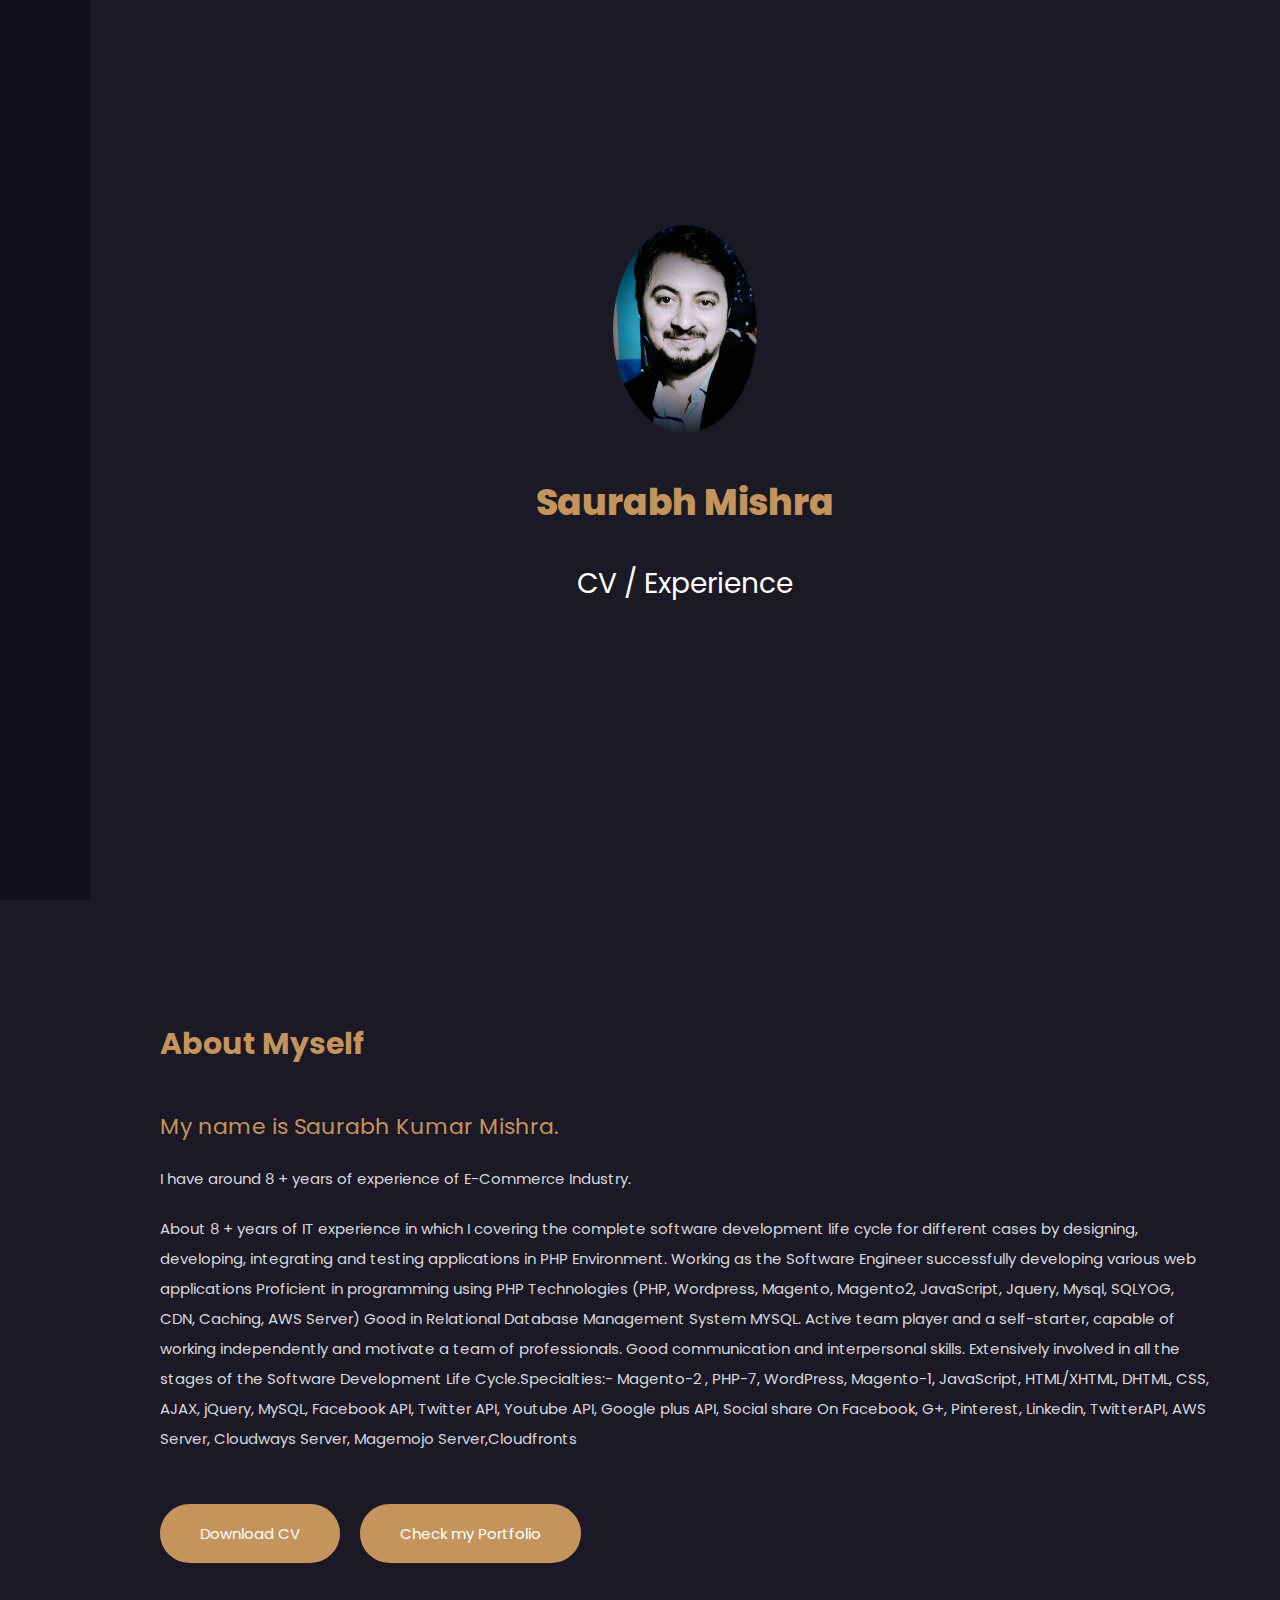
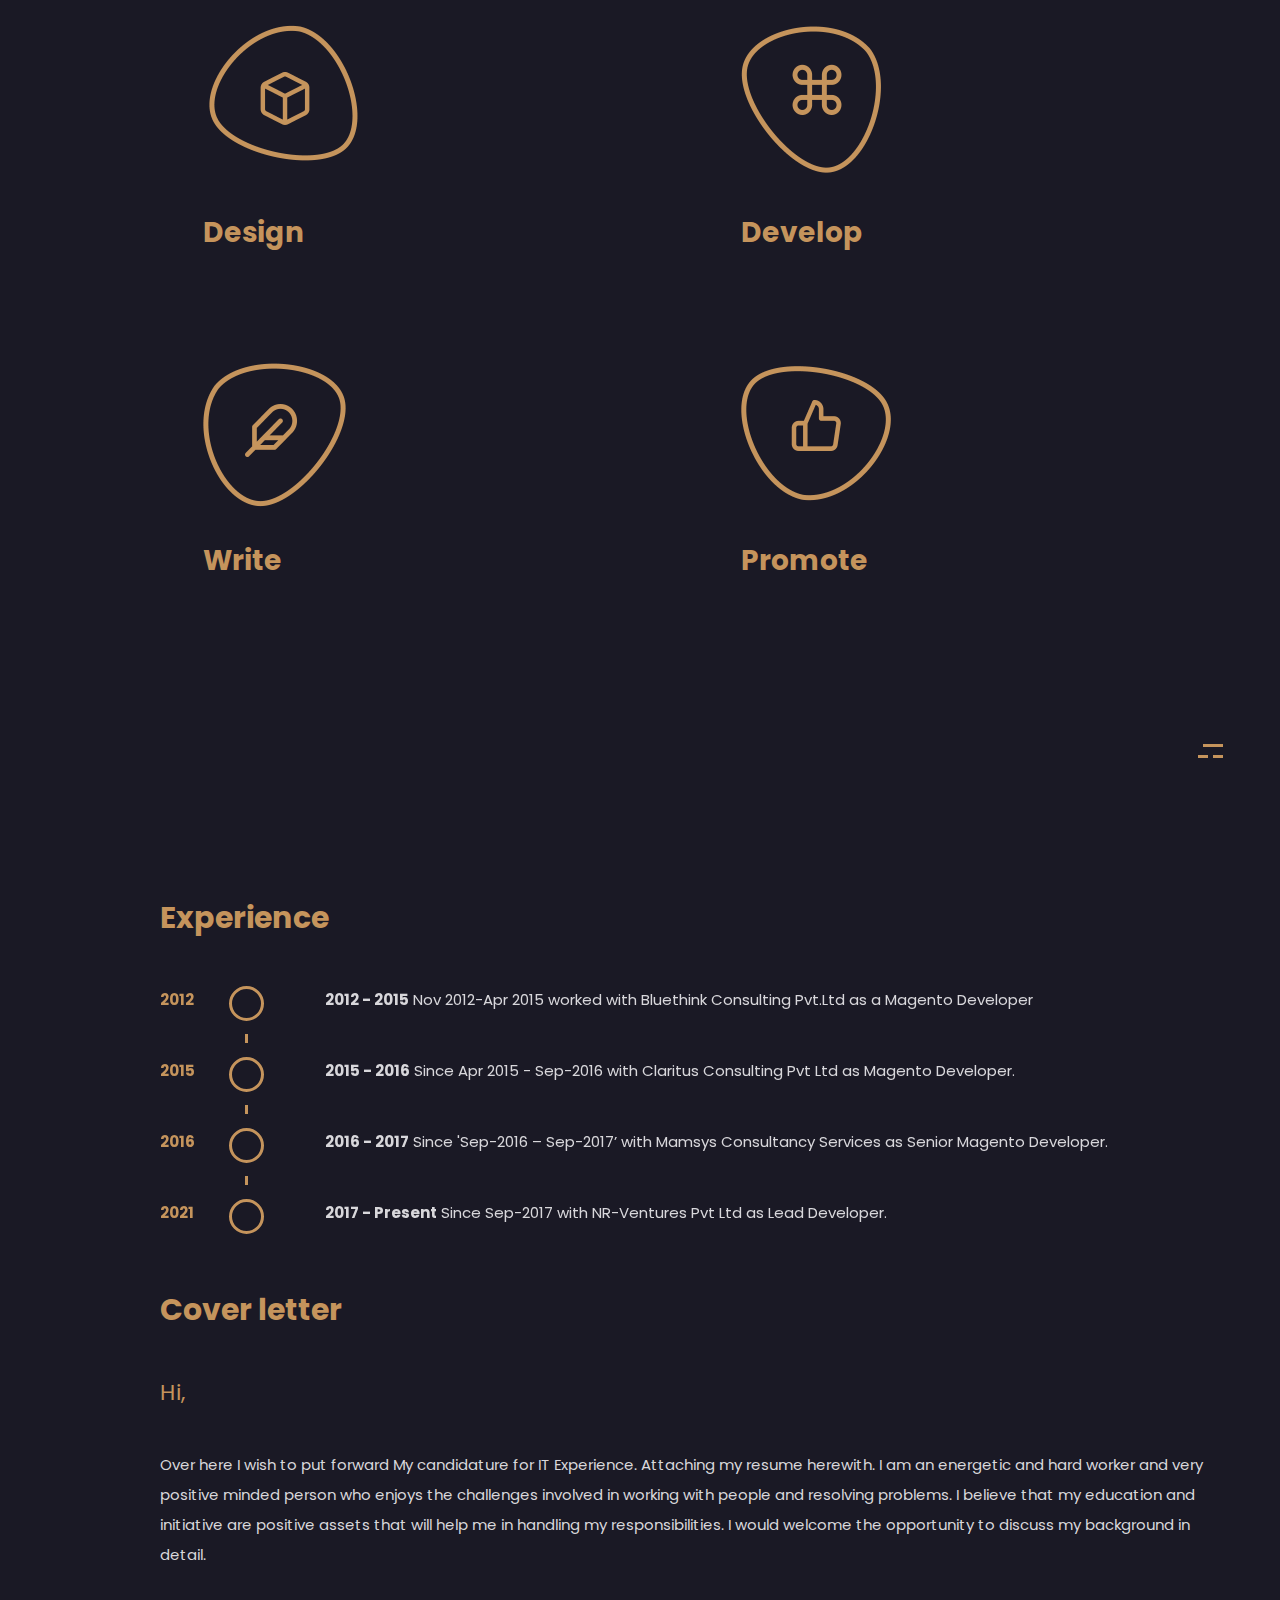
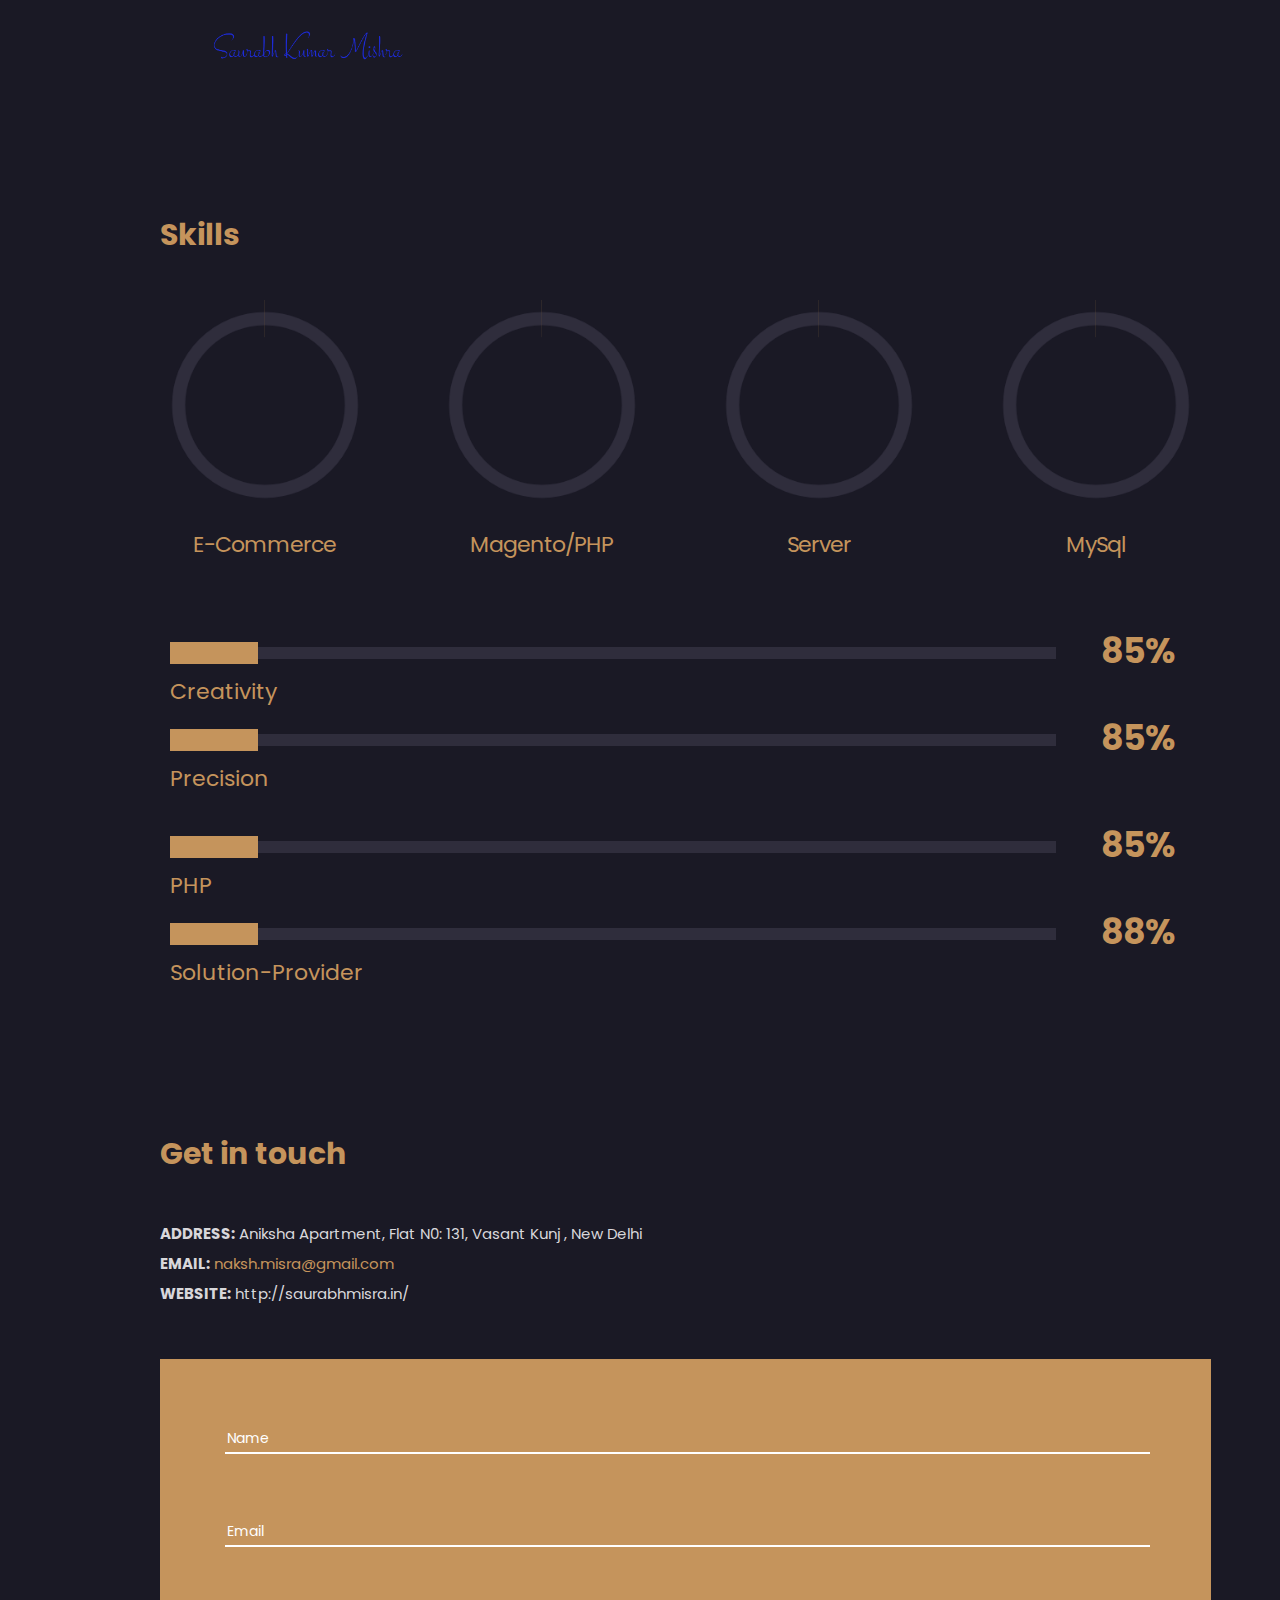
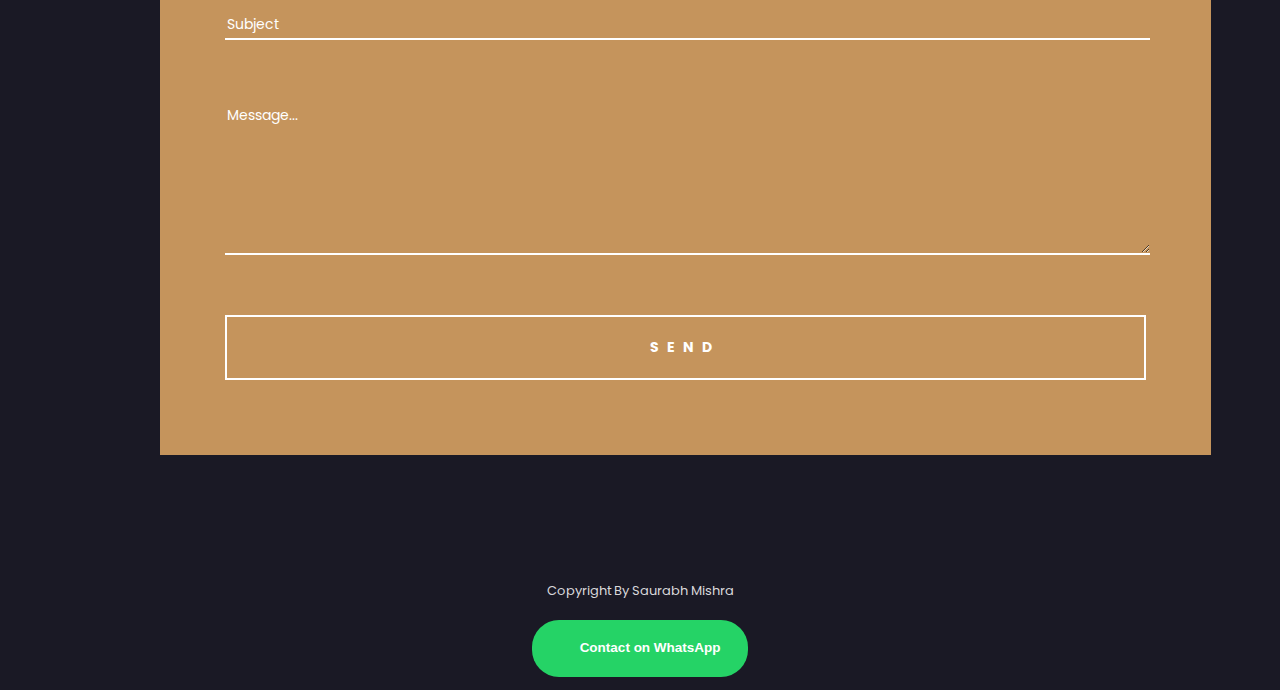
==== commit d71eadfc: "title changes" ====
--- a/index.html
+++ b/index.html
@@ -476,16 +476,21 @@
                                                    <div class="timeline-event-content"><b>2016 - 2017</b> Since 'Sep-2016 – Sep-2017’ with Mamsys Consultancy Services as Senior Magento Developer.</div>
                                                    <div class="timeline-event-date">2016</div>
                                                 </li>
-                                                <li class="timeline-event">
+                                                <!-- <li class="timeline-event">
                                                    <span class="timeline-circle"></span>
                                                    <div class="timeline-event-content"><b>2017 - 2020</b> Since Sep-’2017 – June-2020’ with NR-Ventures Pvt Ltd as Senior Magento Developer.</div>
                                                    <div class="timeline-event-date">2017</div>
+                                                </li> -->
+                                                <li class="timeline-event">
+                                                   <span class="timeline-circle"></span>
+                                                   <div class="timeline-event-content"><b>2017 - Present</b> Since Sep-2017 with NR-Ventures Pvt Ltd as Lead Developer.</div>
+                                                   <div class="timeline-event-date">2021</div>
                                                 </li>
-                                                <li class="timeline-event">
+                                                <!-- <li class="timeline-event">
                                                    <span class="timeline-circle"></span>
                                                    <div class="timeline-event-content"><b>2020 - Present</b> Since June-’2020 with ThinkSoft Services Pvt.Ltd as Lead Developer.</div>
                                                    <div class="timeline-event-date">2021</div>
-                                                </li>
+                                                </li> -->
                                              </ul>
                                           </div>
                                        </div>
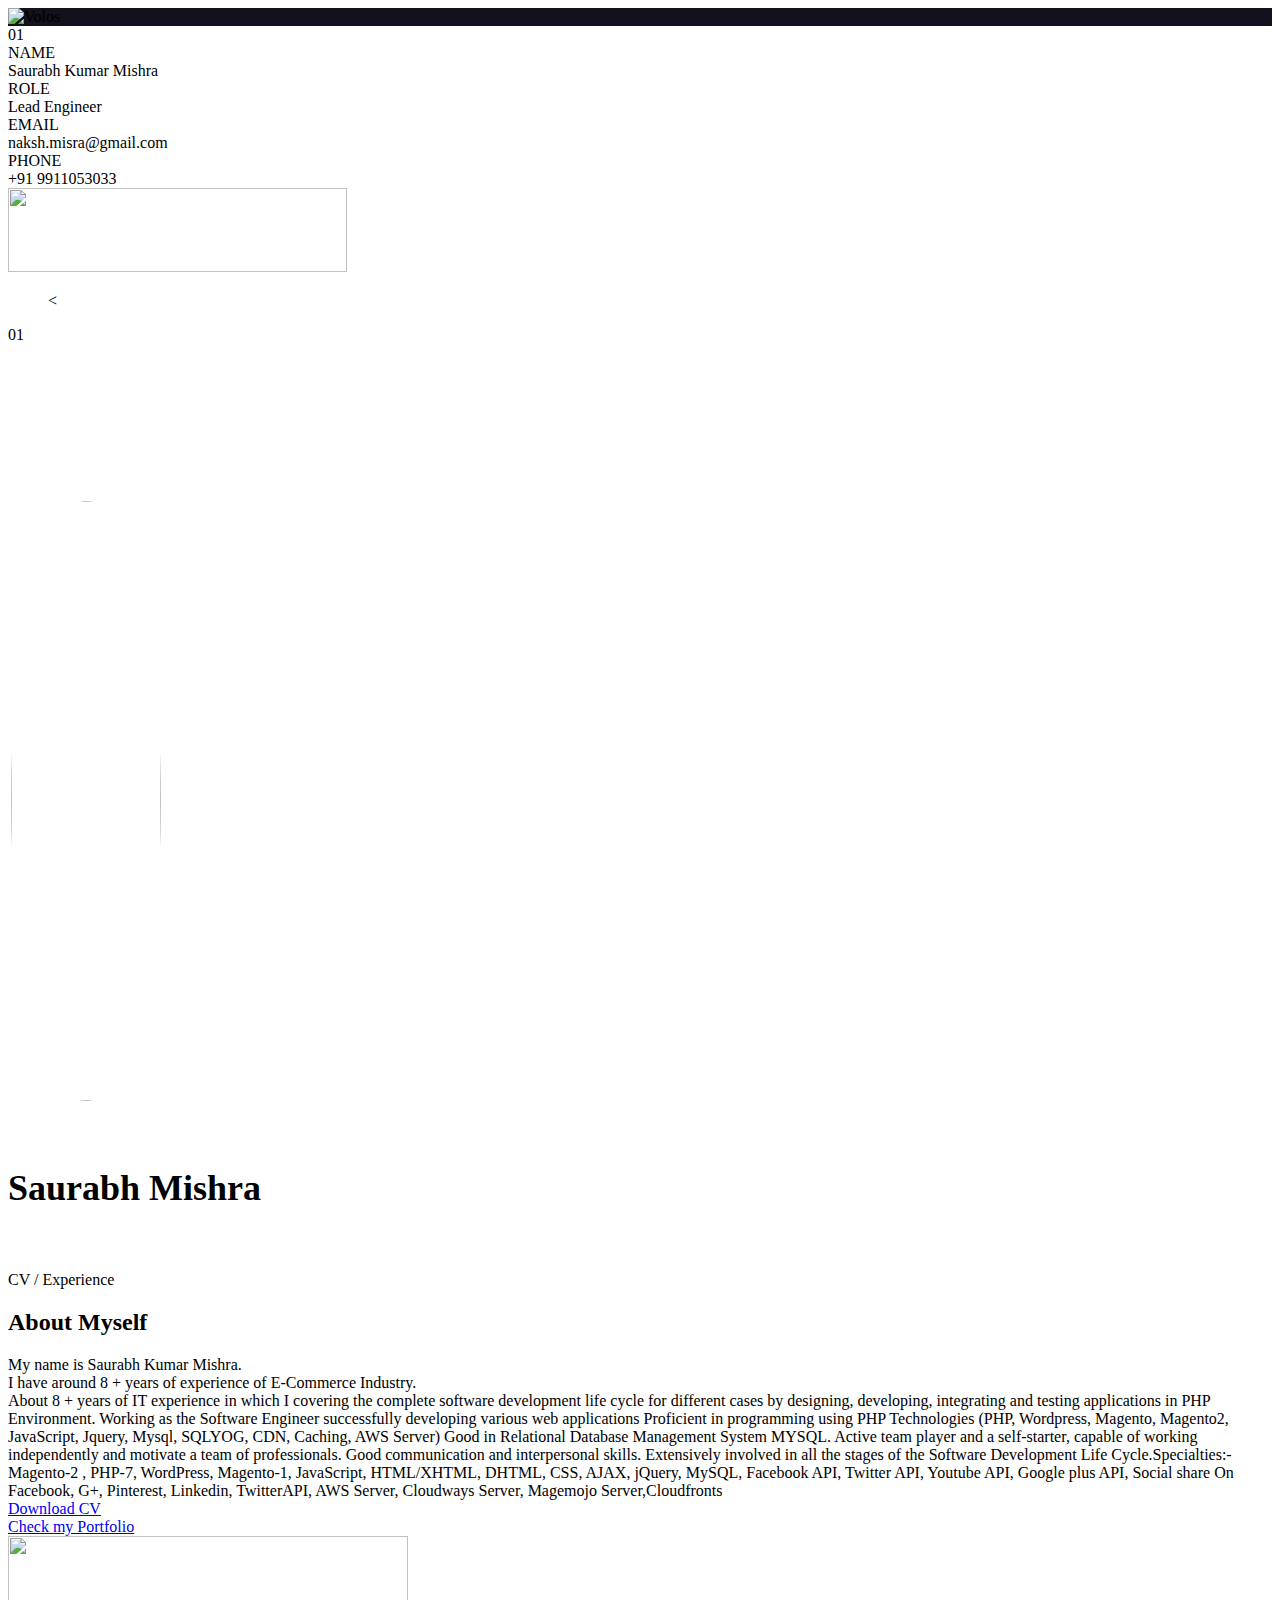
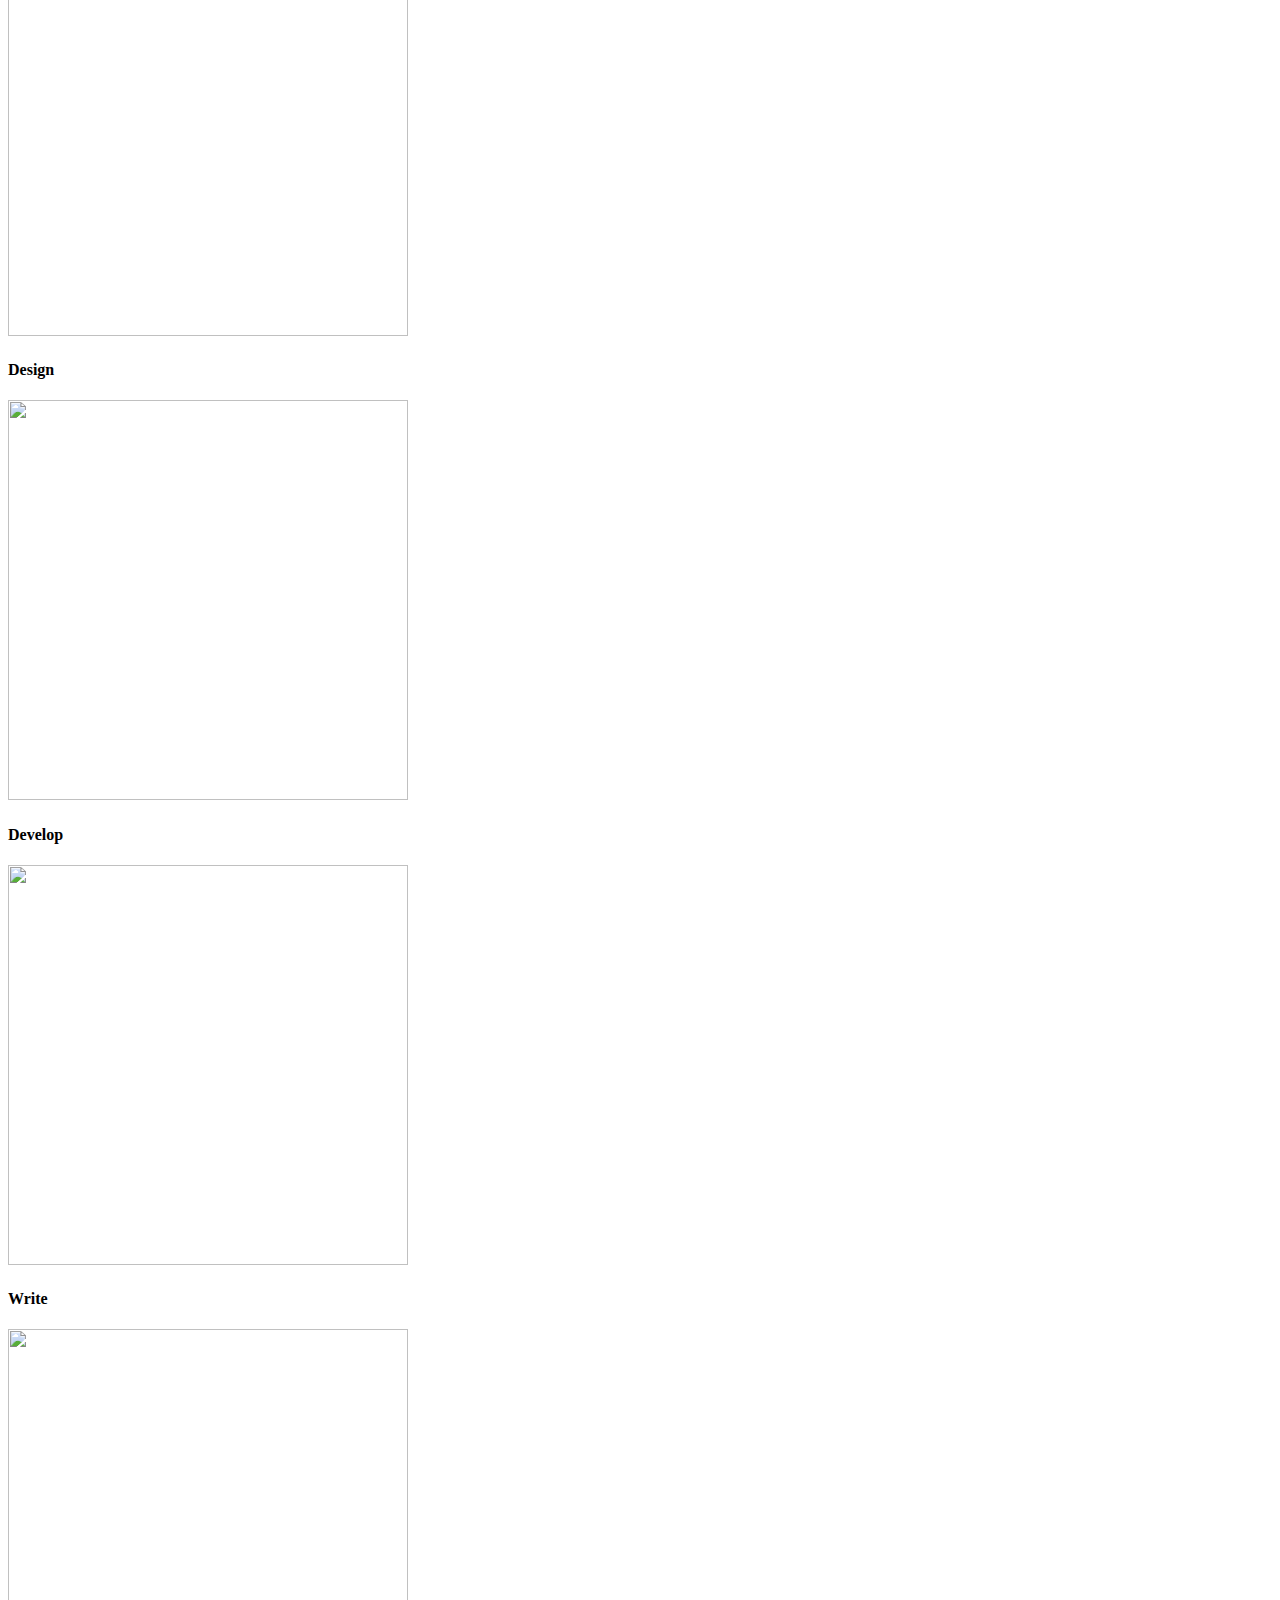
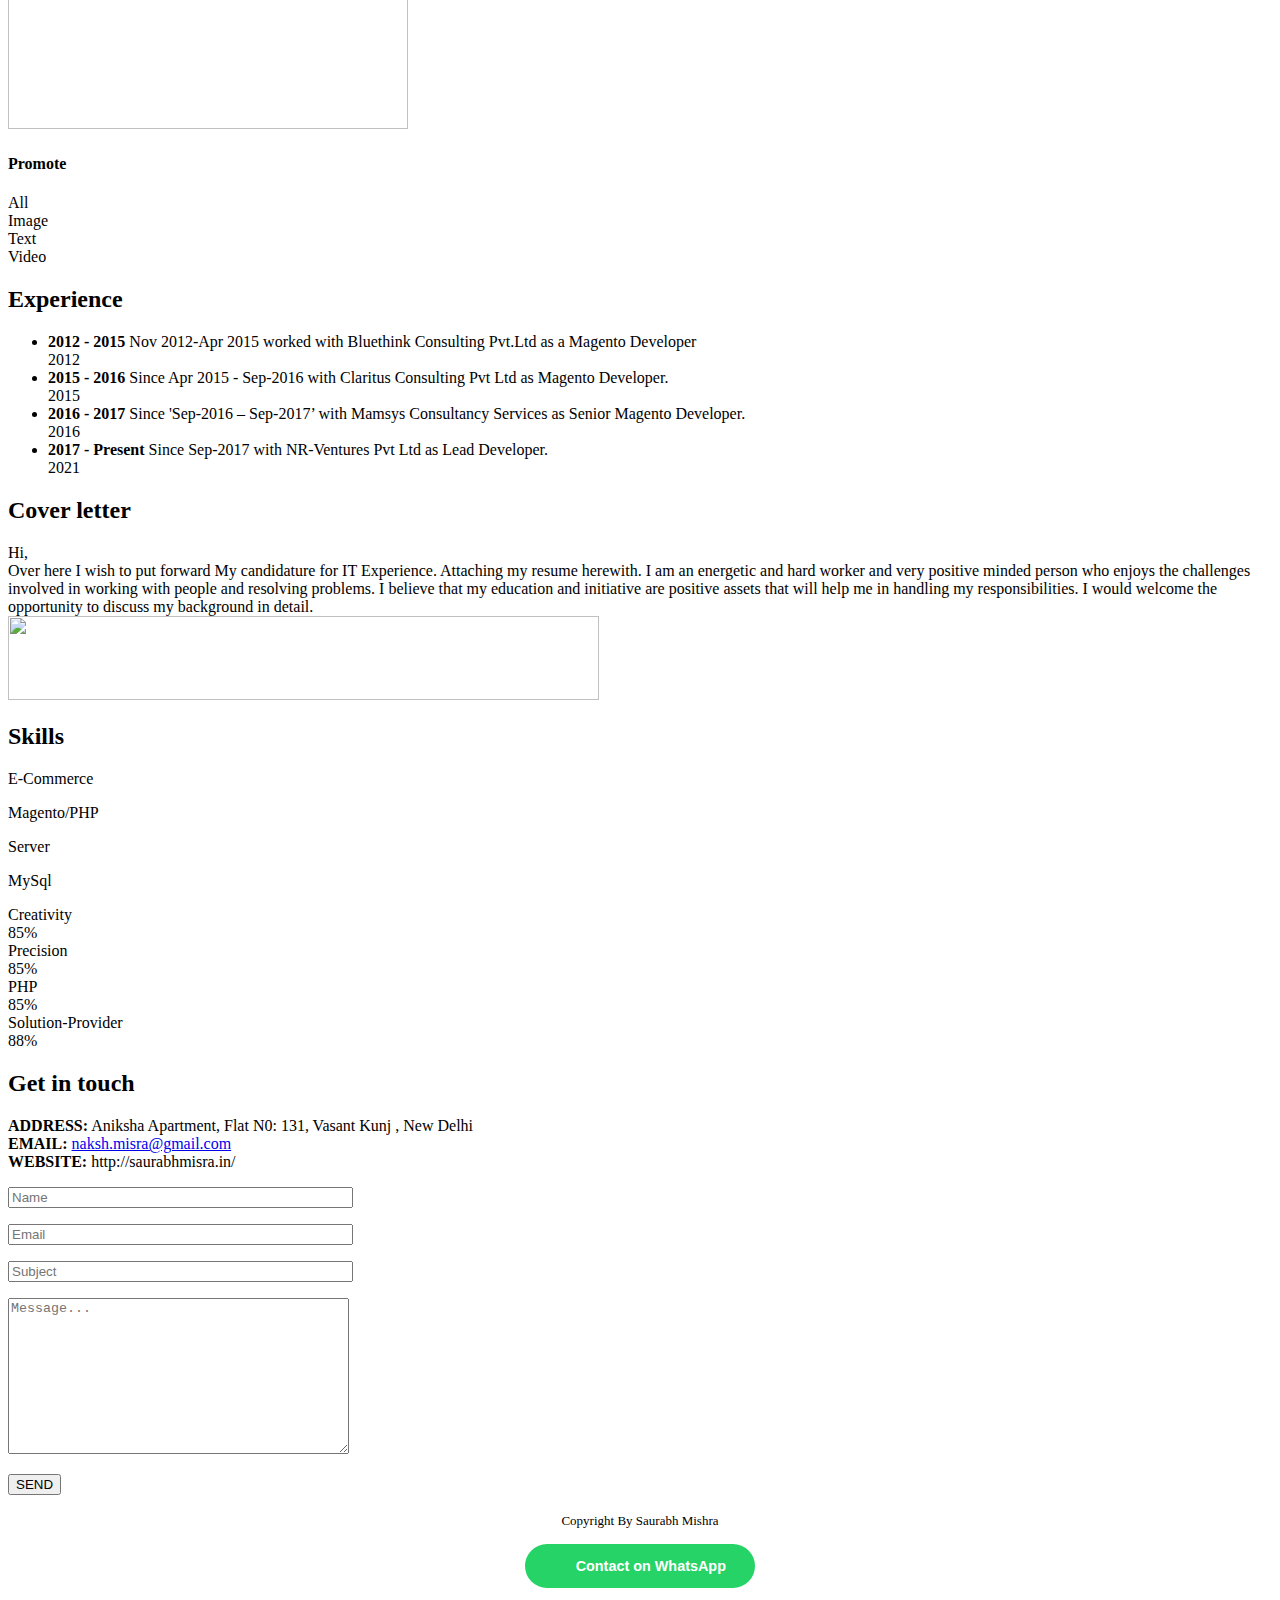
==== commit 38c7853e: "meta tag update" ====
--- a/index.html
+++ b/index.html
@@ -4,7 +4,7 @@
       <meta charset="UTF-8" />
       <meta name="viewport" content="width=device-width, initial-scale=1, maximum-scale=1" />
       <meta name="description" content="Saurabh Mishra Magento-2 Developer Delhi NCR">
-      <meta name="keywords" content="Saurabh Mishra Magento-2 Developer Delhi NCR">
+      <meta name="keywords" content="Saurabh Mishra Magento Certified Developer and Solution Expert/Specialties in Delhi NCR, He has 9+ years of rich experience in E-Commerce portal also hands on multiple technologies Node.Js, Express frameworks, Neo.Js,MongoDB,AWS,Cloudfronts,Cloudware,Magemojo Server">
       <meta name="author" content="Saurabh Mishra Magento-2 Developer Delhi NCR">
       <link rel="pingback" href="https://demo.cocobasic.com/volos-wp/demo-2/xmlrpc.php" />
       <title>Saurabh Mishra portfolio</title>
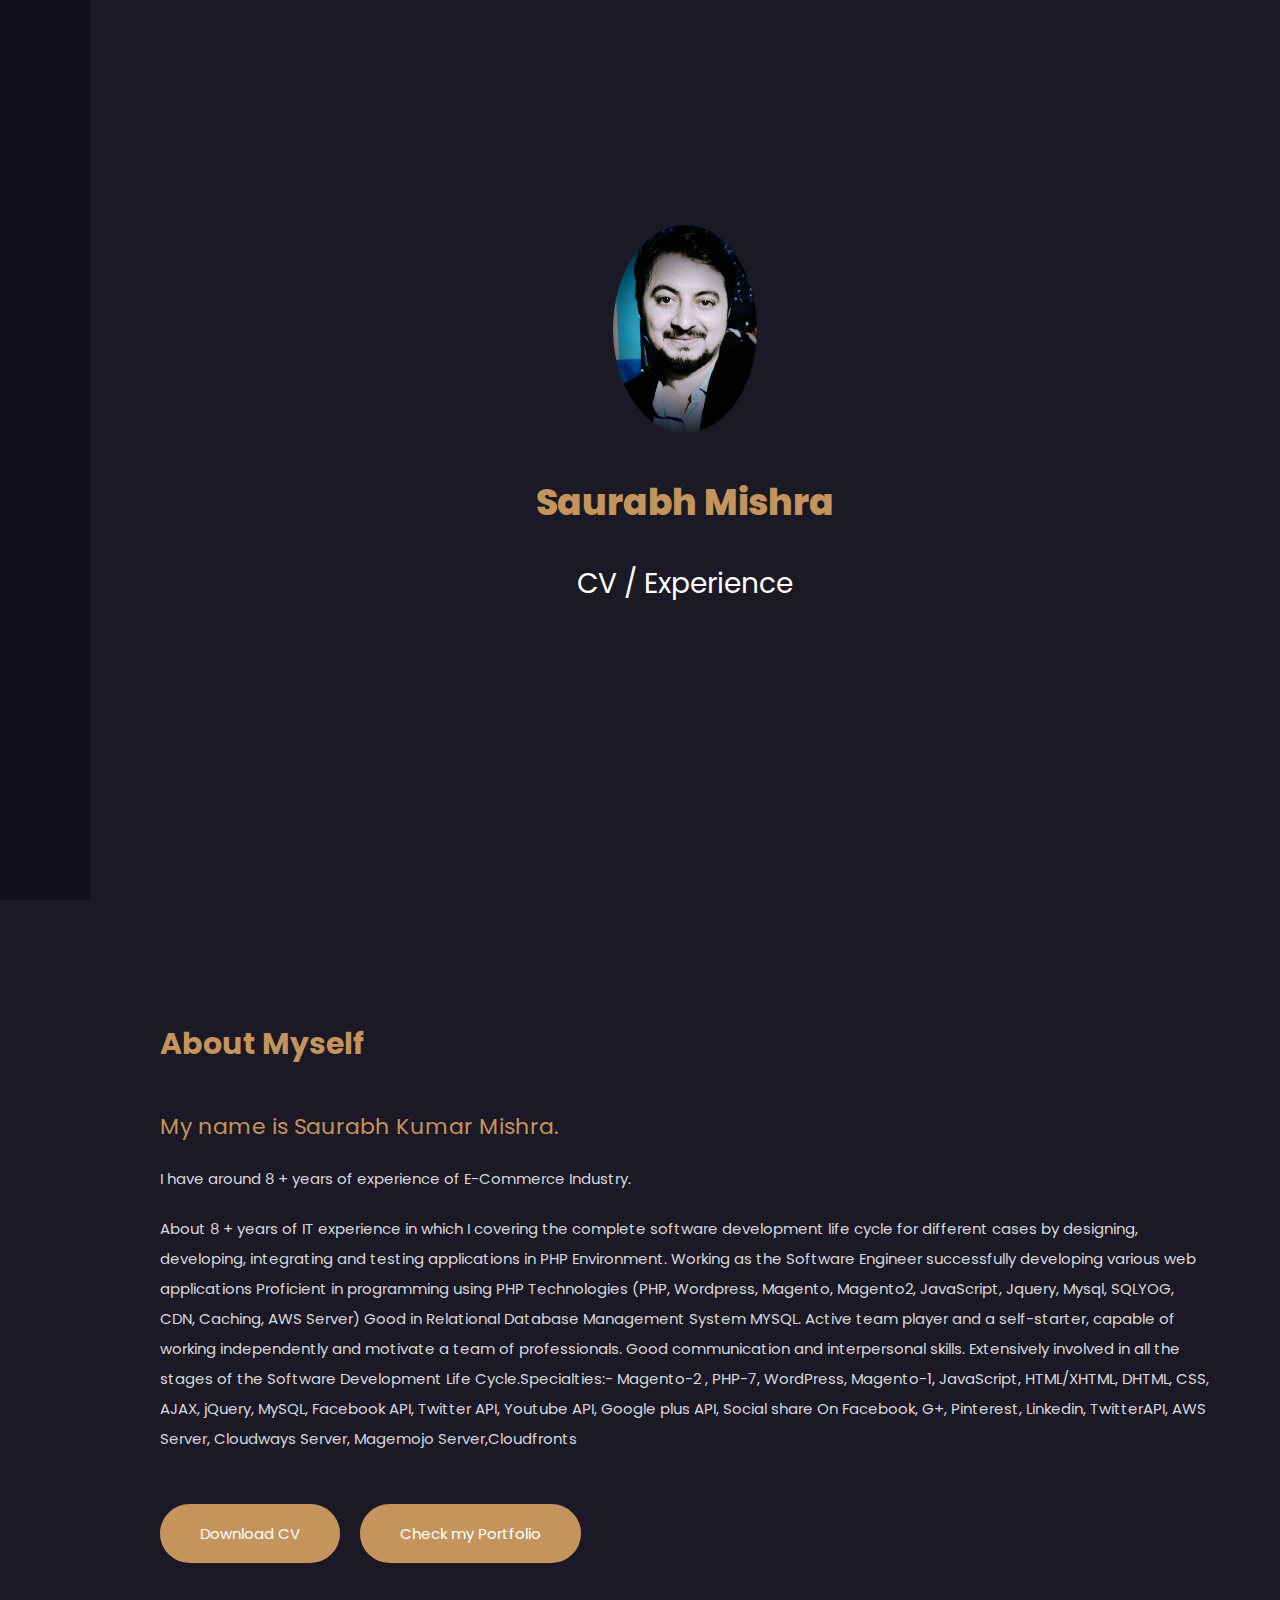
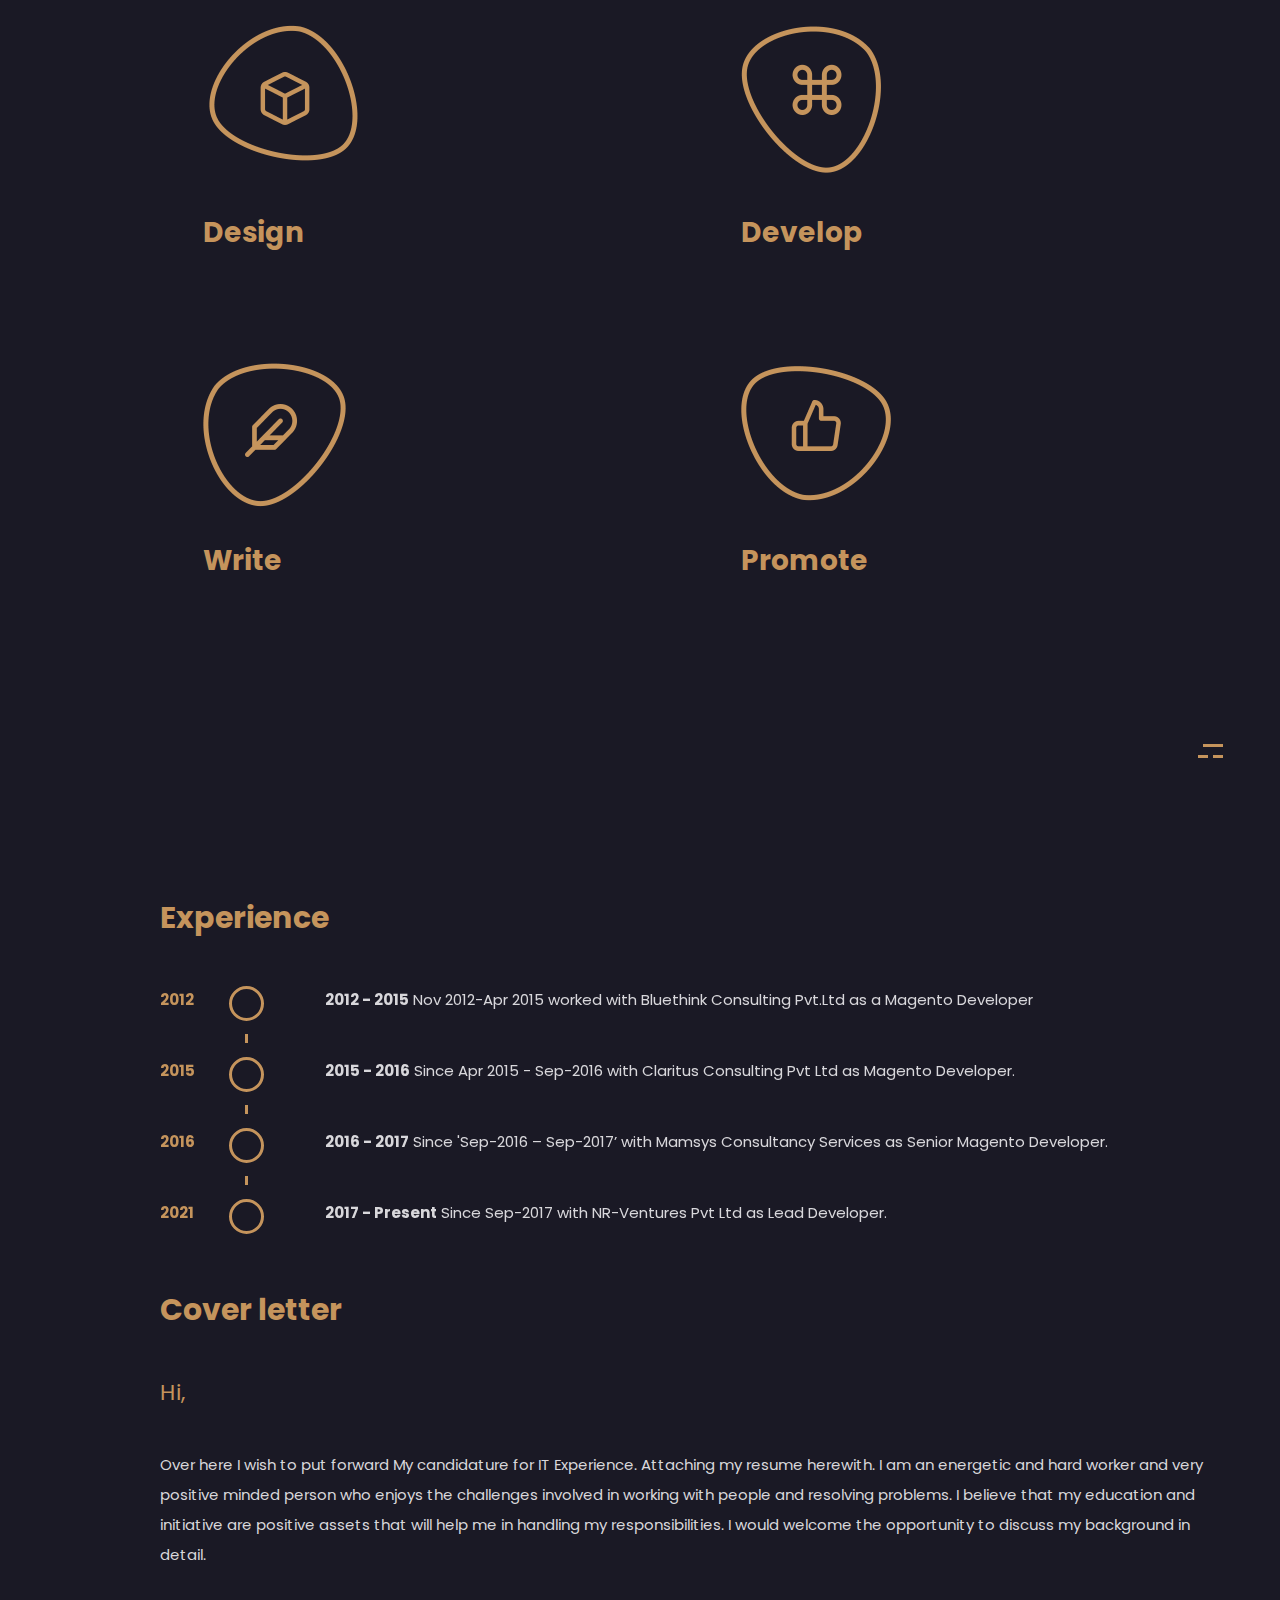
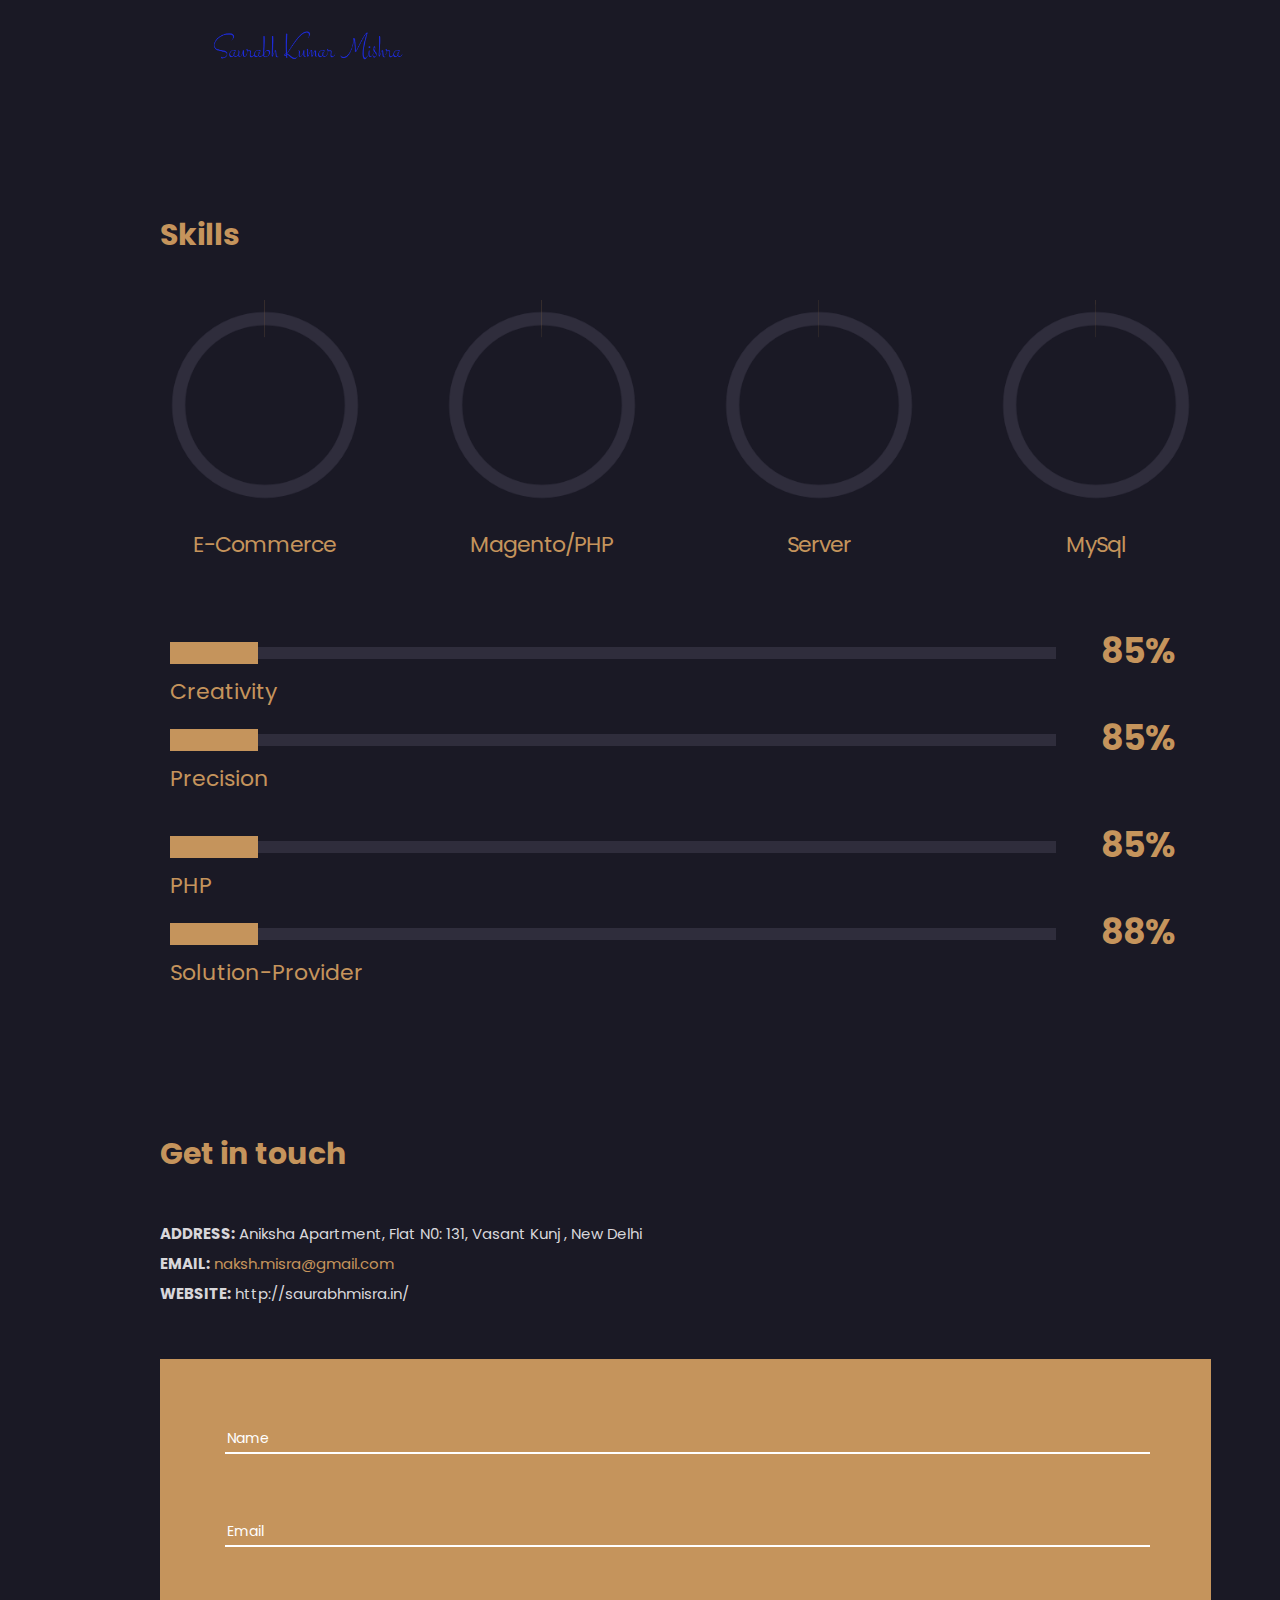
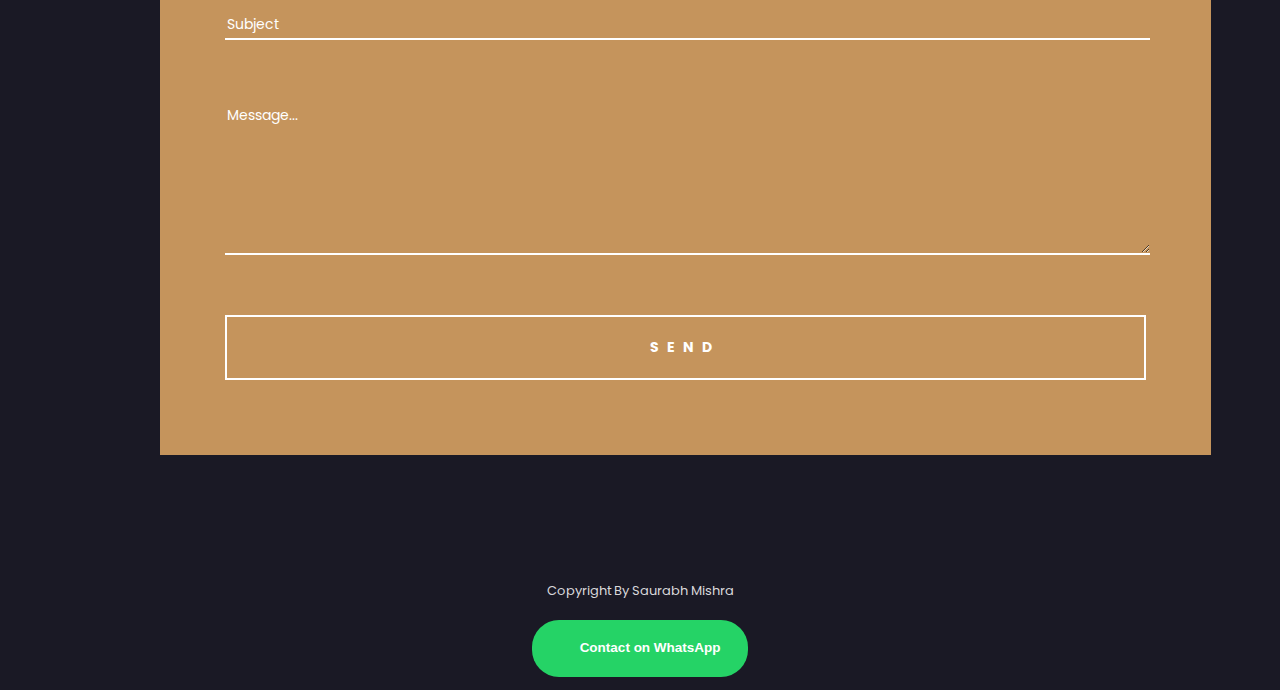
==== commit bf8c7100: "tag manager update" ====
--- a/index.html
+++ b/index.html
@@ -44,15 +44,30 @@
       <link rel="apple-touch-icon" href="volos-wp/demo-2/wp-content/uploads/2019/11/cropped-favicon-1-180x180.png" />
      
       
-      <script async src="gtag/js_id_ua-90924782-1.js"></script> <script>window.dataLayer = window.dataLayer || [];
+      <!-- <script async src="gtag/js_id_ua-90924782-1.js"></script> <script>window.dataLayer = window.dataLayer || [];
          function gtag() {
              dataLayer.push(arguments);
          }
          gtag('js', new Date());
          gtag('config', 'UA-90924782-1', {'anonymize_ip': true});
-      </script> 
+      </script> --> 
+
+      <!-- Google Tag Manager -->
+<script>(function(w,d,s,l,i){w[l]=w[l]||[];w[l].push({'gtm.start':
+new Date().getTime(),event:'gtm.js'});var f=d.getElementsByTagName(s)[0],
+j=d.createElement(s),dl=l!='dataLayer'?'&l='+l:'';j.async=true;j.src=
+'https://www.googletagmanager.com/gtm.js?id='+i+dl;f.parentNode.insertBefore(j,f);
+})(window,document,'script','dataLayer','GTM-NGJXFHC');</script>
+<!-- End Google Tag Manager -->
+
    </head>
    <body class="home page-template-default page page-id-9 chrome windows elementor-default elementor-kit-214 elementor-page elementor-page-9">
+
+    <!-- Google Tag Manager (noscript) -->
+<noscript><iframe src="https://www.googletagmanager.com/ns.html?id=GTM-NGJXFHC"
+height="0" width="0" style="display:none;visibility:hidden"></iframe></noscript>
+<!-- End Google Tag Manager (noscript) -->
+
       <div class="doc-loader"> <img src="volos-wp/demo-2/wp-content/uploads/2019/12/preloader.gif" alt="Volos" /></div>
       <div class="header-holder">
          <div class="header-wrapper">
@@ -739,6 +754,7 @@
       </script> <script type='text/javascript' id='contact-form-7-js-extra'>var wpcf7 = [];</script> <script type='text/javascript' id='volos-main-js-extra'>var ajax_var = {"url":"index.html","nonce":"7588f1d3bb","posts_per_page_index":"10","total_index":"3","num_pages_index":"1","webUrl":"https:\/\/demo.cocobasic.com\/volos-wp\/demo-2"};</script> <script type='text/javascript' id='elementor-frontend-js-before'>var elementorFrontendConfig = {"environmentMode":{"edit":false,"wpPreview":false,"isScriptDebug":false,"isImprovedAssetsLoading":false},"i18n":{"shareOnFacebook":"Share on Facebook","shareOnTwitter":"Share on Twitter","pinIt":"Pin it","download":"Download","downloadImage":"Download image","fullscreen":"Fullscreen","zoom":"Zoom","share":"Share","playVideo":"Play Video","previous":"Previous","next":"Next","close":"Close"},"is_rtl":false,"breakpoints":{"xs":0,"sm":480,"md":768,"lg":1300,"xl":1440,"xxl":1600},"version":"3.1.4","is_static":false,"experimentalFeatures":[],"urls":{"assets":"https:\/\/demo.cocobasic.com\/volos-wp\/demo-2\/wp-content\/plugins\/elementor\/assets\/"},"settings":{"page":[],"editorPreferences":[]},"kit":{"global_image_lightbox":"yes","lightbox_enable_counter":"yes","lightbox_enable_fullscreen":"yes","lightbox_enable_zoom":"yes","lightbox_enable_share":"yes","lightbox_title_src":"title","lightbox_description_src":"description"},"post":{"id":9,"title":"Volos%20%E2%80%93%20One%20Page%20Resume%20WordPress%20Theme","excerpt":"","featuredImage":false}};</script> <script defer src="volos-wp/demo-2/wp-content/cache/autoptimize/js/autoptimize_fcfac8ca15b395b5eb4f5bd79bcec6e3.js"></script>
       <center><font size="2">Copyright By Saurabh Mishra </font></center>
       <a href="https://api.whatsapp.com/send?phone=+919911053033" style="display: table; font-family: sans-serif; text-decoration: none; margin: 1em auto; color: #fff; font-size: 0.9em; padding: 1em 2em 1em 3.5em; border-radius: 2em; font-weight: bold; background: #25d366 url('https://tochat.be/click-to-chat-directory/css/whatsapp.svg') no-repeat 1.5em center; background-size: 1.6em;">Contact on WhatsApp</a>
+
    </body>
 </html>
 <!--https://api.whatsapp.com/send?phone=9911053033-->
--- a/volos-wp/demo-2/wp-content/cache/autoptimize/css/autoptimize_single_3d56f9d411dfb559fa8099914f1935bd.css
+++ b/volos-wp/demo-2/wp-content/cache/autoptimize/css/autoptimize_single_3d56f9d411dfb559fa8099914f1935bd.css
@@ -0,0 +1 @@
+div.pp_default .pp_top,div.pp_default .pp_top .pp_middle,div.pp_default .pp_top .pp_left,div.pp_default .pp_top .pp_right,div.pp_default .pp_bottom,div.pp_default .pp_bottom .pp_left,div.pp_default .pp_bottom .pp_middle,div.pp_default .pp_bottom .pp_right{height:13px}div.pp_default .pp_content .ppt{color:#f8f8f8}div.pp_default .pp_content_container .pp_left{padding-left:13px}div.pp_default .pp_content_container .pp_right{padding-right:13px}div.pp_default .pp_next:hover{background:url(../../../plugins/cocobasic-elementor/assets/images/prettyphoto/default/sprite_next.png) center right no-repeat;cursor:pointer}div.pp_default .pp_previous:hover{background:url(../../../plugins/cocobasic-elementor/assets/images/prettyphoto/default/sprite_prev.png) center left no-repeat;cursor:pointer}div.pp_default .pp_expand{background:url(../../../plugins/cocobasic-elementor/assets/images/prettyphoto/default/sprite.png) 0 -29px no-repeat;cursor:pointer;width:28px;height:28px;display:none !important}div.pp_default .pp_expand:hover{background:url(../../../plugins/cocobasic-elementor/assets/images/prettyphoto/default/sprite.png) 0 -56px no-repeat;cursor:pointer}div.pp_default .pp_contract{background:url(../../../plugins/cocobasic-elementor/assets/images/prettyphoto/default/sprite.png) 0 -84px no-repeat;cursor:pointer;width:28px;height:28px}div.pp_default .pp_contract:hover{background:url(../../../plugins/cocobasic-elementor/assets/images/prettyphoto/default/sprite.png) 0 -113px no-repeat;cursor:pointer}div.pp_default .pp_close{width:30px;height:30px;cursor:pointer}div.pp_default #pp_full_res .pp_inline{color:#000;background-color:#fff;padding:30px}.pp_inline img{max-width:100%;max-height:100%;width:auto;height:auto}div.pp_default .pp_gallery ul li a{background:url(../../../plugins/cocobasic-elementor/assets/images/prettyphoto/default/default_thumb.png) center center #f8f8f8;border:1px solid #aaa}div.pp_default .pp_gallery ul li a:hover,div.pp_default .pp_gallery ul li.selected a{border-color:#fff}div.pp_default .pp_social{margin-top:7px}div.pp_default .pp_gallery a.pp_arrow_previous,div.pp_default .pp_gallery a.pp_arrow_next{position:static;left:auto}div.pp_default .pp_nav .pp_play,div.pp_default .pp_nav .pp_pause{background:url(../../../plugins/cocobasic-elementor/assets/images/prettyphoto/default/sprite.png) -51px 1px no-repeat;height:30px;width:30px}div.pp_default .pp_nav .pp_pause{background-position:-51px -29px}div.pp_default .pp_details{position:relative}div.pp_default a.pp_arrow_previous,div.pp_default a.pp_arrow_next{height:26px;margin:-4px 0 0;width:20px}div.pp_default a.pp_arrow_next{left:52px}div.pp_default .pp_content_container .pp_details{margin-top:5px}div.pp_default .pp_nav{clear:none;height:30px;width:110px;position:relative}div.pp_default .pp_nav .currentTextHolder{font-family:Georgia;font-style:italic;color:#999;font-size:11px;left:75px;line-height:25px;margin:0;padding:0 0 0 10px;position:absolute;top:2px}div.pp_default .pp_close:hover,div.pp_default .pp_nav .pp_play:hover,div.pp_default .pp_nav .pp_pause:hover,div.pp_default .pp_arrow_next:hover,div.pp_default .pp_arrow_previous:hover{opacity:.7}div.pp_default .pp_description{font-size:11px;font-weight:700;line-height:14px;margin:5px 50px 5px 0}div.pp_default .pp_loaderIcon{background:url(../../../plugins/cocobasic-elementor/assets/images/prettyphoto/default/loader.gif) center center no-repeat;background-color:#fff}div.light_rounded .pp_top .pp_left{background:url(../../../plugins/cocobasic-elementor/assets/images/prettyphoto/light_rounded/sprite.png) -88px -53px no-repeat}div.light_rounded .pp_top .pp_middle{background:#fff}div.light_rounded .pp_top .pp_right{background:url(../../../plugins/cocobasic-elementor/assets/images/prettyphoto/light_rounded/sprite.png) -110px -53px no-repeat}div.light_rounded .pp_content .ppt{color:#000}div.light_rounded .pp_content_container .pp_left,div.light_rounded .pp_content_container .pp_right{background:#fff}div.light_rounded .pp_content{background-color:#fff}div.light_rounded .pp_next:hover{background:url(../../../plugins/cocobasic-elementor/assets/images/prettyphoto/light_rounded/btnnext.png) center right no-repeat;cursor:pointer}div.light_rounded .pp_previous:hover{background:url(../../../plugins/cocobasic-elementor/assets/images/prettyphoto/light_rounded/btnprevious.png) center left no-repeat;cursor:pointer}div.light_rounded .pp_expand{background:url(../../../plugins/cocobasic-elementor/assets/images/prettyphoto/light_rounded/sprite.png) -31px -26px no-repeat;cursor:pointer}div.light_rounded .pp_expand:hover{background:url(../../../plugins/cocobasic-elementor/assets/images/prettyphoto/light_rounded/sprite.png) -31px -47px no-repeat;cursor:pointer}div.light_rounded .pp_contract{background:url(../../../plugins/cocobasic-elementor/assets/images/prettyphoto/light_rounded/sprite.png) 0 -26px no-repeat;cursor:pointer}div.light_rounded .pp_contract:hover{background:url(../../../plugins/cocobasic-elementor/assets/images/prettyphoto/light_rounded/sprite.png) 0 -47px no-repeat;cursor:pointer}div.light_rounded .pp_close{width:75px;height:22px;background:url(../../../plugins/cocobasic-elementor/assets/images/prettyphoto/light_rounded/sprite.png) -1px -1px no-repeat;cursor:pointer}div.light_rounded .pp_details{position:relative}div.light_rounded .pp_description{margin-right:85px}div.light_rounded #pp_full_res .pp_inline{color:#000}div.light_rounded .pp_gallery a.pp_arrow_previous,div.light_rounded .pp_gallery a.pp_arrow_next{margin-top:12px !important}div.light_rounded .pp_nav .pp_play{background:url(../../../plugins/cocobasic-elementor/assets/images/prettyphoto/light_rounded/sprite.png) -1px -100px no-repeat;height:15px;width:14px}div.light_rounded .pp_nav .pp_pause{background:url(../../../plugins/cocobasic-elementor/assets/images/prettyphoto/light_rounded/sprite.png) -24px -100px no-repeat;height:15px;width:14px}div.light_rounded .pp_arrow_previous{background:url(../../../plugins/cocobasic-elementor/assets/images/prettyphoto/light_rounded/sprite.png) 0 -71px no-repeat}div.light_rounded .pp_arrow_previous.disabled{background-position:0 -87px;cursor:default}div.light_rounded .pp_arrow_next{background:url(../../../plugins/cocobasic-elementor/assets/images/prettyphoto/light_rounded/sprite.png) -22px -71px no-repeat}div.light_rounded .pp_arrow_next.disabled{background-position:-22px -87px;cursor:default}div.light_rounded .pp_bottom .pp_left{background:url(../../../plugins/cocobasic-elementor/assets/images/prettyphoto/light_rounded/sprite.png) -88px -80px no-repeat}div.light_rounded .pp_bottom .pp_middle{background:#fff}div.light_rounded .pp_bottom .pp_right{background:url(../../../plugins/cocobasic-elementor/assets/images/prettyphoto/light_rounded/sprite.png) -110px -80px no-repeat}div.light_rounded .pp_loaderIcon{background:url(../../../plugins/cocobasic-elementor/assets/images/prettyphoto/light_rounded/loader.gif) center center no-repeat}div.dark_rounded .pp_top .pp_left{background:url(../../../plugins/cocobasic-elementor/assets/images/prettyphoto/dark_rounded/sprite.png) -88px -53px no-repeat}div.dark_rounded .pp_top .pp_middle{background:url(../../../plugins/cocobasic-elementor/assets/images/prettyphoto/dark_rounded/contentpattern.png) top left repeat}div.dark_rounded .pp_top .pp_right{background:url(../../../plugins/cocobasic-elementor/assets/images/prettyphoto/dark_rounded/sprite.png) -110px -53px no-repeat}div.dark_rounded .pp_content_container .pp_left{background:url(../../../plugins/cocobasic-elementor/assets/images/prettyphoto/dark_rounded/contentpattern.png) top left repeat-y}div.dark_rounded .pp_content_container .pp_right{background:url(../../../plugins/cocobasic-elementor/assets/images/prettyphoto/dark_rounded/contentpattern.png) top right repeat-y}div.dark_rounded .pp_content{background:url(../../../plugins/cocobasic-elementor/assets/images/prettyphoto/dark_rounded/contentpattern.png) top left repeat}div.dark_rounded .pp_next:hover{background:url(../../../plugins/cocobasic-elementor/assets/images/prettyphoto/dark_rounded/btnnext.png) center right no-repeat;cursor:pointer}div.dark_rounded .pp_previous:hover{background:url(../../../plugins/cocobasic-elementor/assets/images/prettyphoto/dark_rounded/btnprevious.png) center left no-repeat;cursor:pointer}div.dark_rounded .pp_expand{background:url(../../../plugins/cocobasic-elementor/assets/images/prettyphoto/dark_rounded/sprite.png) -31px -26px no-repeat;cursor:pointer}div.dark_rounded .pp_expand:hover{background:url(../../../plugins/cocobasic-elementor/assets/images/prettyphoto/dark_rounded/sprite.png) -31px -47px no-repeat;cursor:pointer}div.dark_rounded .pp_contract{background:url(../../../plugins/cocobasic-elementor/assets/images/prettyphoto/dark_rounded/sprite.png) 0 -26px no-repeat;cursor:pointer}div.dark_rounded .pp_contract:hover{background:url(../../../plugins/cocobasic-elementor/assets/images/prettyphoto/dark_rounded/sprite.png) 0 -47px no-repeat;cursor:pointer}div.dark_rounded .pp_close{width:75px;height:22px;background:url(../../../plugins/cocobasic-elementor/assets/images/prettyphoto/dark_rounded/sprite.png) -1px -1px no-repeat;cursor:pointer}div.dark_rounded .pp_details{position:relative}div.dark_rounded .pp_description{margin-right:85px}div.dark_rounded .currentTextHolder{color:#c4c4c4}div.dark_rounded .pp_description{color:#fff}div.dark_rounded #pp_full_res .pp_inline{color:#fff}div.dark_rounded .pp_gallery a.pp_arrow_previous,div.dark_rounded .pp_gallery a.pp_arrow_next{margin-top:12px !important}div.dark_rounded .pp_nav .pp_play{background:url(../../../plugins/cocobasic-elementor/assets/images/prettyphoto/dark_rounded/sprite.png) -1px -100px no-repeat;height:15px;width:14px}div.dark_rounded .pp_nav .pp_pause{background:url(../../../plugins/cocobasic-elementor/assets/images/prettyphoto/dark_rounded/sprite.png) -24px -100px no-repeat;height:15px;width:14px}div.dark_rounded .pp_arrow_previous{background:url(../../../plugins/cocobasic-elementor/assets/images/prettyphoto/dark_rounded/sprite.png) 0 -71px no-repeat}div.dark_rounded .pp_arrow_previous.disabled{background-position:0 -87px;cursor:default}div.dark_rounded .pp_arrow_next{background:url(../../../plugins/cocobasic-elementor/assets/images/prettyphoto/dark_rounded/sprite.png) -22px -71px no-repeat}div.dark_rounded .pp_arrow_next.disabled{background-position:-22px -87px;cursor:default}div.dark_rounded .pp_bottom .pp_left{background:url(../../../plugins/cocobasic-elementor/assets/images/prettyphoto/dark_rounded/sprite.png) -88px -80px no-repeat}div.dark_rounded .pp_bottom .pp_middle{background:url(../../../plugins/cocobasic-elementor/assets/images/prettyphoto/dark_rounded/contentpattern.png) top left repeat}div.dark_rounded .pp_bottom .pp_right{background:url(../../../plugins/cocobasic-elementor/assets/images/prettyphoto/dark_rounded/sprite.png) -110px -80px no-repeat}div.dark_rounded .pp_loaderIcon{background:url(../../../plugins/cocobasic-elementor/assets/images/prettyphoto/dark_rounded/loader.gif) center center no-repeat}div.dark_square .pp_left,div.dark_square .pp_middle,div.dark_square .pp_right,div.dark_square .pp_content{background:#000}div.dark_square .currentTextHolder{color:#c4c4c4}div.dark_square .pp_description{color:#fff}div.dark_square .pp_loaderIcon{background:url(../../../plugins/cocobasic-elementor/assets/images/prettyphoto/dark_square/loader.gif) center center no-repeat}div.dark_square .pp_expand{background:url(../../../plugins/cocobasic-elementor/assets/images/prettyphoto/dark_square/sprite.png) -31px -26px no-repeat;cursor:pointer}div.dark_square .pp_expand:hover{background:url(../../../plugins/cocobasic-elementor/assets/images/prettyphoto/dark_square/sprite.png) -31px -47px no-repeat;cursor:pointer}div.dark_square .pp_contract{background:url(../../../plugins/cocobasic-elementor/assets/images/prettyphoto/dark_square/sprite.png) 0 -26px no-repeat;cursor:pointer}div.dark_square .pp_contract:hover{background:url(../../../plugins/cocobasic-elementor/assets/images/prettyphoto/dark_square/sprite.png) 0 -47px no-repeat;cursor:pointer}div.dark_square .pp_close{width:75px;height:22px;background:url(../../../plugins/cocobasic-elementor/assets/images/prettyphoto/dark_square/sprite.png) -1px -1px no-repeat;cursor:pointer}div.dark_square .pp_details{position:relative}div.dark_square .pp_description{margin:0 85px 0 0}div.dark_square #pp_full_res .pp_inline{color:#fff}div.dark_square .pp_gallery a.pp_arrow_previous,div.dark_square .pp_gallery a.pp_arrow_next{margin-top:12px !important}div.dark_square .pp_nav{clear:none}div.dark_square .pp_nav .pp_play{background:url(../../../plugins/cocobasic-elementor/assets/images/prettyphoto/dark_square/sprite.png) -1px -100px no-repeat;height:15px;width:14px}div.dark_square .pp_nav .pp_pause{background:url(../../../plugins/cocobasic-elementor/assets/images/prettyphoto/dark_square/sprite.png) -24px -100px no-repeat;height:15px;width:14px}div.dark_square .pp_arrow_previous{background:url(../../../plugins/cocobasic-elementor/assets/images/prettyphoto/dark_square/sprite.png) 0 -71px no-repeat}div.dark_square .pp_arrow_previous.disabled{background-position:0 -87px;cursor:default}div.dark_square .pp_arrow_next{background:url(../../../plugins/cocobasic-elementor/assets/images/prettyphoto/dark_square/sprite.png) -22px -71px no-repeat}div.dark_square .pp_arrow_next.disabled{background-position:-22px -87px;cursor:default}div.dark_square .pp_next:hover{background:url(../../../plugins/cocobasic-elementor/assets/images/prettyphoto/dark_square/btnnext.png) center right no-repeat;cursor:pointer}div.dark_square .pp_previous:hover{background:url(../../../plugins/cocobasic-elementor/assets/images/prettyphoto/dark_square/btnprevious.png) center left no-repeat;cursor:pointer}div.light_square .pp_left,div.light_square .pp_middle,div.light_square .pp_right,div.light_square .pp_content{background:#fff}div.light_square .pp_content .ppt{color:#000}div.light_square .pp_expand{background:url(../../../plugins/cocobasic-elementor/assets/images/prettyphoto/light_square/sprite.png) -31px -26px no-repeat;cursor:pointer}div.light_square .pp_expand:hover{background:url(../../../plugins/cocobasic-elementor/assets/images/prettyphoto/light_square/sprite.png) -31px -47px no-repeat;cursor:pointer}div.light_square .pp_contract{background:url(../../../plugins/cocobasic-elementor/assets/images/prettyphoto/light_square/sprite.png) 0 -26px no-repeat;cursor:pointer}div.light_square .pp_contract:hover{background:url(../../../plugins/cocobasic-elementor/assets/images/prettyphoto/light_square/sprite.png) 0 -47px no-repeat;cursor:pointer}div.light_square .pp_close{width:75px;height:22px;background:url(../../../plugins/cocobasic-elementor/assets/images/prettyphoto/light_square/sprite.png) -1px -1px no-repeat;cursor:pointer}div.light_square .pp_details{position:relative}div.light_square .pp_description{margin-right:85px}div.light_square #pp_full_res .pp_inline{color:#000}div.light_square .pp_gallery a.pp_arrow_previous,div.light_square .pp_gallery a.pp_arrow_next{margin-top:12px !important}div.light_square .pp_nav .pp_play{background:url(../../../plugins/cocobasic-elementor/assets/images/prettyphoto/light_square/sprite.png) -1px -100px no-repeat;height:15px;width:14px}div.light_square .pp_nav .pp_pause{background:url(../../../plugins/cocobasic-elementor/assets/images/prettyphoto/light_square/sprite.png) -24px -100px no-repeat;height:15px;width:14px}div.light_square .pp_arrow_previous{background:url(../../../plugins/cocobasic-elementor/assets/images/prettyphoto/light_square/sprite.png) 0 -71px no-repeat}div.light_square .pp_arrow_previous.disabled{background-position:0 -87px;cursor:default}div.light_square .pp_arrow_next{background:url(../../../plugins/cocobasic-elementor/assets/images/prettyphoto/light_square/sprite.png) -22px -71px no-repeat}div.light_square .pp_arrow_next.disabled{background-position:-22px -87px;cursor:default}div.light_square .pp_next:hover{background:url(../../../plugins/cocobasic-elementor/assets/images/prettyphoto/light_square/btnnext.png) center right no-repeat;cursor:pointer}div.light_square .pp_previous:hover{background:url(../../../plugins/cocobasic-elementor/assets/images/prettyphoto/light_square/btnprevious.png) center left no-repeat;cursor:pointer}div.light_square .pp_loaderIcon{background:url(../../../plugins/cocobasic-elementor/assets/images/prettyphoto/light_rounded/loader.gif) center center no-repeat}div.facebook .pp_top .pp_left{background:url(../../../plugins/cocobasic-elementor/assets/images/prettyphoto/facebook/sprite.png) -88px -53px no-repeat}div.facebook .pp_top .pp_middle{background:url(../../../plugins/cocobasic-elementor/assets/images/prettyphoto/facebook/contentpatterntop.png) top left repeat-x}div.facebook .pp_top .pp_right{background:url(../../../plugins/cocobasic-elementor/assets/images/prettyphoto/facebook/sprite.png) -110px -53px no-repeat}div.facebook .pp_content .ppt{color:#000}div.facebook .pp_content_container .pp_left{background:url(../../../plugins/cocobasic-elementor/assets/images/prettyphoto/facebook/contentpatternleft.png) top left repeat-y}div.facebook .pp_content_container .pp_right{background:url(../../../plugins/cocobasic-elementor/assets/images/prettyphoto/facebook/contentpatternright.png) top right repeat-y}div.facebook .pp_content{background:#fff}div.facebook .pp_expand{background:url(../../../plugins/cocobasic-elementor/assets/images/prettyphoto/facebook/sprite.png) -31px -26px no-repeat;cursor:pointer}div.facebook .pp_expand:hover{background:url(../../../plugins/cocobasic-elementor/assets/images/prettyphoto/facebook/sprite.png) -31px -47px no-repeat;cursor:pointer}div.facebook .pp_contract{background:url(../../../plugins/cocobasic-elementor/assets/images/prettyphoto/facebook/sprite.png) 0 -26px no-repeat;cursor:pointer}div.facebook .pp_contract:hover{background:url(../../../plugins/cocobasic-elementor/assets/images/prettyphoto/facebook/sprite.png) 0 -47px no-repeat;cursor:pointer}div.facebook .pp_close{width:22px;height:22px;background:url(../../../plugins/cocobasic-elementor/assets/images/prettyphoto/facebook/sprite.png) -1px -1px no-repeat;cursor:pointer}div.facebook .pp_details{position:relative}div.facebook .pp_description{margin:0 37px 0 0}div.facebook #pp_full_res .pp_inline{color:#000}div.facebook .pp_loaderIcon{background:url(../../../plugins/cocobasic-elementor/assets/images/prettyphoto/facebook/loader.gif) center center no-repeat}div.facebook .pp_arrow_previous{background:url(../../../plugins/cocobasic-elementor/assets/images/prettyphoto/facebook/sprite.png) 0 -71px no-repeat;height:22px;margin-top:0;width:22px}div.facebook .pp_arrow_previous.disabled{background-position:0 -96px;cursor:default}div.facebook .pp_arrow_next{background:url(../../../plugins/cocobasic-elementor/assets/images/prettyphoto/facebook/sprite.png) -32px -71px no-repeat;height:22px;margin-top:0;width:22px}div.facebook .pp_arrow_next.disabled{background-position:-32px -96px;cursor:default}div.facebook .pp_nav{margin-top:0}div.facebook .pp_nav p{font-size:15px;padding:0 3px 0 4px}div.facebook .pp_nav .pp_play{background:url(../../../plugins/cocobasic-elementor/assets/images/prettyphoto/facebook/sprite.png) -1px -123px no-repeat;height:22px;width:22px}div.facebook .pp_nav .pp_pause{background:url(../../../plugins/cocobasic-elementor/assets/images/prettyphoto/facebook/sprite.png) -32px -123px no-repeat;height:22px;width:22px}div.facebook .pp_next:hover{background:url(../../../plugins/cocobasic-elementor/assets/images/prettyphoto/facebook/btnnext.png) center right no-repeat;cursor:pointer}div.facebook .pp_previous:hover{background:url(../../../plugins/cocobasic-elementor/assets/images/prettyphoto/facebook/btnprevious.png) center left no-repeat;cursor:pointer}div.facebook .pp_bottom .pp_left{background:url(../../../plugins/cocobasic-elementor/assets/images/prettyphoto/facebook/sprite.png) -88px -80px no-repeat}div.facebook .pp_bottom .pp_middle{background:url(../../../plugins/cocobasic-elementor/assets/images/prettyphoto/facebook/contentpatternbottom.png) top left repeat-x}div.facebook .pp_bottom .pp_right{background:url(../../../plugins/cocobasic-elementor/assets/images/prettyphoto/facebook/sprite.png) -110px -80px no-repeat}div.pp_pic_holder a:focus{outline:none}div.pp_overlay{background:#000;display:none;left:0;position:absolute;top:0;width:100%;z-index:9999}div.pp_pic_holder{display:none;position:absolute;width:100px;z-index:10000}.pp_top{height:20px;position:relative}* html .pp_top{padding:0 20px}.pp_top .pp_left{height:20px;left:0;position:absolute;width:20px}.pp_top .pp_middle{height:20px;left:20px;position:absolute;right:20px}* html .pp_top .pp_middle{left:0;position:static}.pp_top .pp_right{height:20px;left:auto;position:absolute;right:0;top:0;width:20px}.pp_content{height:40px;min-width:40px}* html .pp_content{width:40px}.pp_fade{display:none}.pp_content_container{position:relative;text-align:left;width:100%}.pp_content_container .pp_left{padding-left:20px}.pp_content_container .pp_right{padding-right:20px}.pp_content_container .pp_details{float:left;margin:10px 0 2px}.pp_description{display:none;margin:0}.pp_social{float:left;margin:0}.pp_social .facebook{float:left;margin-left:5px;width:55px;overflow:hidden}.pp_social .twitter{float:left}.pp_nav{clear:right;float:left;margin:3px 10px 0 0}.pp_nav p{float:left;margin:2px 4px;white-space:nowrap}.pp_nav .pp_play,.pp_nav .pp_pause{float:left;margin-right:4px;text-indent:-10000px}a.pp_arrow_previous,a.pp_arrow_next{display:block;float:left;height:15px;margin-top:3px;overflow:hidden;width:14px}.pp_hoverContainer{position:absolute;top:0;width:100%;z-index:2000}.pp_gallery{display:none;left:50%;margin-top:-50px;position:absolute;z-index:10000}.pp_gallery div{float:left;overflow:hidden;position:relative}.pp_gallery ul{float:left;height:35px;margin:0 0 0 5px;padding:0;position:relative;white-space:nowrap}.pp_gallery ul a{border:1px #000 solid;border:1px rgba(0,0,0,.5) solid;display:block;float:left;height:33px;overflow:hidden}.pp_gallery ul a:hover,.pp_gallery li.selected a{border-color:#fff}.pp_gallery ul a img{border:0}.pp_gallery li{display:block;float:left;margin:0 5px 0 0;padding:0}.pp_gallery li.default a{background:url(../../../plugins/cocobasic-elementor/assets/images/prettyphoto/facebook/default_thumbnail.gif) 0 0 no-repeat;display:block;height:33px;width:50px}.pp_gallery li.default a img{display:none}.pp_gallery .pp_arrow_previous,.pp_gallery .pp_arrow_next{margin-top:7px !important}a.pp_next{background:url(../../../plugins/cocobasic-elementor/assets/images/prettyphoto/light_rounded/btnnext.png) 10000px 10000px no-repeat;display:block;float:right;height:100%;text-indent:-10000px;width:49%}a.pp_previous{background:url(../../../plugins/cocobasic-elementor/assets/images/prettyphoto/light_rounded/btnnext.png) 10000px 10000px no-repeat;display:block;float:left;height:100%;text-indent:-10000px;width:49%}a.pp_expand,a.pp_contract{cursor:pointer;display:none;height:20px;position:absolute;right:30px;text-indent:-10000px;top:10px;width:20px;z-index:20000}a.pp_close{position:absolute;right:0;top:0;display:block;line-height:22px}.pp_bottom{height:20px;position:relative}* html .pp_bottom{padding:0 20px}.pp_bottom .pp_left{height:20px;left:0;position:absolute;width:20px}.pp_bottom .pp_middle{height:20px;left:20px;position:absolute;right:20px}* html .pp_bottom .pp_middle{left:0;position:static}.pp_bottom .pp_right{height:20px;left:auto;position:absolute;right:0;top:0;width:20px}.pp_loaderIcon{display:block;height:24px;left:50%;margin:-12px 0 0 -12px;position:absolute;top:50%;width:24px}#pp_full_res{line-height:1 !important}#pp_full_res .pp_inline{text-align:left}#pp_full_res .pp_inline p{margin:0 0 15px}div.ppt{color:#fff;display:none !important;font-size:17px;margin:0 0 5px 15px;z-index:9999}@media screen and (max-width:400px){#pp_full_res iframe{width:100%;height:100%}.pp_pic_holder.pp_default{width:100%!important;left:0!important;overflow:hidden}div.pp_default .pp_content_container .pp_left{padding-left:0!important}div.pp_default .pp_content_container .pp_right{padding-right:0!important}.pp_content{width:100%!important}.pp_fade{width:100%!important;height:100%!important}a.pp_expand,a.pp_contract,.pp_hoverContainer,.pp_gallery,.pp_top,.pp_bottom{display:none!important}#pp_full_res img{width:100%!important;height:auto!important}.pp_details{width:94%!important;padding-left:3%;padding-right:4%;padding-top:10px;padding-bottom:10px;margin-top:-2px!important}a.pp_close{right:10px!important;top:10px!important}}--- a/volos-wp/demo-2/wp-content/cache/autoptimize/css/autoptimize_single_c166df11d4b637bcbc4ee67e5bdeb522.css
+++ b/volos-wp/demo-2/wp-content/cache/autoptimize/css/autoptimize_single_c166df11d4b637bcbc4ee67e5bdeb522.css
@@ -0,0 +1 @@
+.hide-elementor-block{display:none}.column-100hv{height:100vh}@media screen and (min-width:767px){.home1-left-part{width:510px !important}.home1-right-part{width:calc(100% - 510px) !important}}div.pp_default .pp_loaderIcon{display:none !important}div.pp_default a.pp_arrow_previous{background-image:url(../../../plugins/cocobasic-elementor/assets/images/nav_left.png);background-size:20px 20px;width:20px;height:20px;margin-top:5px;font-size:0;line-height:0;text-indent:-99999999px;transition:transform .3s ease}div.pp_default a.pp_arrow_next{background-image:url(../../../plugins/cocobasic-elementor/assets/images/nav_right.png);background-size:20px 20px;width:20px;height:20px;margin-top:5px;margin-left:10px;font-size:0;line-height:0;text-indent:-99999999px;transition:transform .3s ease}div.pp_default a.pp_arrow_previous:hover{transform:translateX(-5px)}div.pp_default a.pp_arrow_next:hover{transform:translateX(5px)}div.pp_default .pp_close{background-image:url(../../../plugins/cocobasic-elementor/assets/images/close.png);background-size:30px 30px;margin-top:5px;text-indent:-99999999px;font-size:0;line-height:0}div.pp_default .pp_next:hover{background:url(../../../plugins/cocobasic-elementor/assets/images/nav_right.png);cursor:pointer;background-repeat:no-repeat;background-position:95% 50%;background-size:20px}div.pp_default .pp_previous:hover{background:url(../../../plugins/cocobasic-elementor/assets/images/nav_left.png);cursor:pointer;background-repeat:no-repeat;background-position:5% 50%;background-size:20px}div.pp_default .pp_nav .currentTextHolder{padding:0 0 0 20px;color:#fff}div.pp_default .pp_content_container .pp_details{margin-top:30px !important;z-index:3}div.pp_default .pp_description{font-size:15px;line-height:30px;position:absolute;top:-30px;margin:0;color:#fff;font-weight:400}ul.timeline-holder{margin:0;padding:0 0 0 55px;-webkit-transform:translateZ(0)}li.timeline-event{margin:0 0 42px 60px;position:relative;padding-top:5px;list-style:none;transition:.3s}li.timeline-event:hover{color:#faefff}li.timeline-event:before{content:"";width:3px;height:calc(100% - 20px);position:absolute;background-color:#f37b83;left:-30px;top:51px}li.timeline-event:last-child:before{display:none}li.timeline-event:last-child{margin-bottom:0}li.timeline-event span.timeline-circle:after{content:"";position:absolute;width:19px;height:19px;left:-8px;top:11px;border-radius:90%;background-color:#f37b83;opacity:0;transition:opacity .3s}li.timeline-event:hover span.timeline-circle:after{opacity:1}span.timeline-circle{position:absolute;top:0;left:-30px}span.timeline-circle:before{content:"";display:block;width:35px;height:35px;border-radius:90%;border:3px solid #f37b83;position:absolute;left:-16px;top:3px;z-index:1;transition:.3s}.timeline-event-date{position:absolute;left:-115px;top:2px;transition:.3s;color:#f37b83;font-weight:700}li.timeline-event:hover .timeline-event-date{transform:translateX(-10px)}.timeline-event-content{line-height:160%;text-align:left;margin-left:50px}img.my-signature{padding-top:30px;width:215px}.skill-circle-holder>div:last-of-type{margin-right:0}.skill-circle{display:inline-block;margin-right:6%;width:20%;max-width:254px}.skill-circle-wrapper canvas{width:100% !important;height:auto !important;display:block}span.skill-circle-num{position:absolute;left:50%;top:50%;transform:translate(-50%,-50%);font-size:45px;font-weight:700;color:#f37b83;letter-spacing:-1px}p.skill-circle-text{font-size:22px;color:#f37b83;text-align:center;padding-top:20px;letter-spacing:-1px;margin-bottom:0}.skills-holder{position:relative}.skills-holder>div:last-of-type{margin-bottom:0}.skill-holder{margin-bottom:20px;position:relative}.skill-holder:after{clear:both;display:block;content:""}.skill-percent{font-size:45px;line-height:100%;font-weight:700;width:100px;float:right;color:#554247;letter-spacing:-1px}.skill{width:100%;height:12px;background-color:#554247;margin-bottom:15px}.skill-text{float:left;width:calc(100% - 145px);margin-top:25px}.skill-fill{width:10%;height:22px;background-color:#f37b83;transform:translateY(-5px);transition:width .7s}.skill-text span{font-size:22px;line-height:35px}.category-filter{position:absolute;right:0;top:-20px;z-index:1;width:25px;height:15px;cursor:pointer;transition:all .5s ease}.category-filter.hide{opacity:0;transform:translateY(70px)}.category-filter-list>div{margin-bottom:5px}.category-filter-list>div:last-of-type{margin-bottom:0}.category-filter-icon{width:20px;height:3px;background-color:#f37b83;float:right;transition:width .3s ease}.category-filter:hover .category-filter-icon,.category-filter.filter-open .category-filter-icon{width:24px}.category-filter-icon:after{content:"";display:block;width:10px;height:3px;background-color:#f37b83;transform:translate(-5px,8px);transition:transform .3s ease}.category-filter:hover .category-filter-icon:after,.category-filter.filter-open .category-filter-icon:after{transform:translate(4px,8px)}.category-filter-icon:before{content:"";display:block;width:10px;height:3px;background-color:#f37b83;transform:translate(10px,11px);transition:transform .3s ease}.category-filter:hover .category-filter-icon:before,.category-filter.filter-open .category-filter-icon:before{transform:translate(14px,11px)}.category-filter-list{background-color:#362b2e;padding:24px 20px;width:110px;display:none;position:absolute;right:0;top:15px;font-size:13px;line-height:22px;color:#faefff;z-index:1;cursor:pointer;transition:opacity .5s,transform .5s}.category-filter-list.hide{transform:translateY(70px);opacity:0}.category-filter-list .button.is-checked{color:#f37b83}.isotope.no-transition,.isotope.no-transition .isotope-item,.isotope .isotope-item.no-transition{-webkit-transition-duration:0s;-moz-transition-duration:0s;-ms-transition-duration:0s;-o-transition-duration:0s;transition-duration:0s}.grid{width:calc(100% + 60px);margin-left:-30px;position:relative;display:block;overflow:hidden;padding:0;list-style:none}.grid-item{float:left;font-size:0;line-height:0;overflow:hidden;border:30px solid transparent;width:calc(100%/3);transition:opacity .3s}.grid-item img{display:block;width:100%;height:auto;max-height:none;max-width:none}.grid-sizer,.grid-item{width:calc(100%/3)}.grid-item.p-one{width:100%}.grid-item.p-one-third{width:calc(100%/3)}.grid-item.p-two-third{width:calc(200%/3)}.portfolio-text-holder{position:absolute;width:100%;height:100%;left:0;top:0;z-index:1;font-size:20px;background-color:#f37b83;padding:20px;transform:translateX(-100%);transition:transform .3s ease}.grid-item a.item-link:hover .portfolio-text-holder,.grid-item.portfolio-content-loading a.item-link .portfolio-text-holder{transform:translateX(0)}#portfolio-grid.portfoio-items-mask .grid-item{opacity:.2}.grid-item.portfolio-content-loading{opacity:1 !important}.portfolio-text-wrapper{position:absolute;left:30px;bottom:0}.portfolio-text{font-size:28px;line-height:100%;font-weight:700;color:#faefff;margin-bottom:0;padding-bottom:5px}.portfolio-cat{font-size:15px;color:#faefff;line-height:100%}.portfolio-cat:before{content:"";display:inline-block;width:25px;height:1px;background-color:#faefff;vertical-align:4px;margin-right:5px}.portfolio-load-content-holder{opacity:0;transform:translateY(70px);transition:all .5s ease}.portfolio-load-content-holder.show{transform:translateY(0);opacity:1}.portfolio-load-content-holder.show.viceversa{opacity:0;transform:translateY(70px)}.portfolio-content-wrapper{display:none}.portfolio-content-wrapper.show{display:block}.close-icon{background-image:url(../../../plugins/cocobasic-elementor/assets/images/close-left-arrow.png);background-repeat:no-repeat;width:70px;height:70px;display:inline-block;background-color:#f37b83;border-radius:5px;margin-bottom:20px;background-size:70px;transition:all .3s ease;cursor:pointer}.close-icon:hover{background-position:-5px 0}#portfolio-grid{transition:all .5s ease;opacity:1;transform:translateY(0px)}#portfolio-grid.hide{opacity:0;transform:translateY(70px)}.grid-item a.item-link.portfolio-content-loading:after,.ajax-portfolio.portfolio-content-loading .portfolio-text-holder{opacity:1}.portfolio-content{padding-top:150px;padding-left:5%;padding-right:5%}.owl-carousel .owl-item{width:100%}.owl-theme .owl-nav.disabled+.owl-dots{margin-top:20px;line-height:0}.owl-theme .owl-dots .owl-dot span{margin:0;background-color:#faefff;transition:all .3s ease;width:18px;height:18px;border-radius:90%}.owl-theme .owl-dots .owl-dot{border-radius:90%;transition:all .3s ease;margin:4px}.owl-theme .owl-dots .owl-dot:hover span{background-color:#faefff}.owl-theme .owl-dots .owl-dot.active span{background-color:#f37b83}.music-waves{display:inline-block;cursor:pointer}.music-waves .relative{height:30px;width:54px}.music-waves span{display:block;bottom:0;width:9px;height:5px;position:absolute;-webkit-animation:music-waves 1.5s infinite ease-in-out;animation:music-waves 1.5s infinite ease-in-out}.music-waves span:nth-child(2){left:11px;animation-delay:.2s}.music-waves span:nth-child(3){left:22px;animation-delay:.4s}.music-waves span:nth-child(4){left:33px;animation-delay:.6s}.music-waves span:nth-child(5){left:44px;animation-delay:.8s}@-webkit-keyframes music-waves{0%{height:15px}10%{height:5px}20%{height:10px}30%{height:22px}40%{height:18px}50%{height:27px}60%{height:16px}70%{height:9px}80%{height:5px}90%{height:10px}100%{height:17px}}@keyframes music-waves{0%{height:15px}10%{height:5px}20%{height:10px}30%{height:22px}40%{height:18px}50%{height:27px}60%{height:16px}70%{height:9px}80%{height:5px}90%{height:10px}100%{height:17px}}.music-waves-text{margin-bottom:0}@media screen and (max-width:1599px){.grid{width:calc(100% + 4vw);margin-left:-2vw}.grid-item{border-width:1vw}.category-filter{right:-1vw}}@media screen and (max-width:1440px){span.skill-circle-num,.skill-percent{font-size:35px}.skill-percent{margin-top:11px}}@media screen and (max-width:1360px){.portfolio-content .one-half{margin-bottom:30px}.skill-holder{margin-bottom:0}}@media screen and (max-width:1020px){.grid{width:calc(100% + 30px);margin-left:-15px}.category-filter{right:0}.grid-sizer,.grid-item{width:50% !important;border-width:15px}.close-icon{width:60px;height:60px;background-size:60px}.skill-circle-holder{text-align:center}.skill-circle-holder>div:nth-of-type(2n){margin-right:0 !important}.skill-circle{width:auto;width:44%;margin-bottom:40px !important;margin-right:10% !important}.skill-circle-holder>div:nth-last-of-type(-n+2){margin-bottom:0 !important}li.timeline-event{margin-bottom:30px}}@media screen and (max-width:767px){#portfolio-wrapper{margin-top:30px}.category-filter-list{top:0}.grid{width:100%;margin:0}.category-filter{top:-30px}.grid-sizer,.grid-item{width:100% !important}.grid-item{border:0;margin-bottom:30px}#portfolio-grid>div:last-of-type{margin-bottom:0}.timeline-event-content{margin-left:10px}li.timeline-event{margin-left:30px}ul.timeline-holder{padding-left:70px}.timeline-event-date{left:-100px}.skill-holder{margin-bottom:35px}.skills-holder.sec-skills-holder{margin-top:-25px}.skill-circle-holder{display:block !important}.skill-text{width:100%}.skill-percent{position:absolute;top:-30px}.skill{margin-bottom:5px}}@media screen and (max-width:650px){.skill-circle-holder>div:nth-of-type(n){display:table !important;width:100%;margin-left:auto !important;margin-right:auto !important}.skill-circle-holder>div:nth-last-of-type(2){margin-bottom:40px !important}.skill-circle-wrapper canvas{max-width:none;max-height:none}.simple-image-slider-pagination.swiper-pagination{margin-bottom:15px}}--- a/volos-wp/demo-2/wp-includes/css/dist/block-library/style.min.css
+++ b/volos-wp/demo-2/wp-includes/css/dist/block-library/style.min.css
@@ -0,0 +1,11 @@
+@charset "UTF-8";#start-resizable-editor-section{display:none}.wp-block-audio figcaption{margin-top:.5em;margin-bottom:1em}.wp-block-audio audio{width:100%;min-width:300px}.wp-block-button__link{color:#fff;background-color:#32373c;border:none;border-radius:1.55em;box-shadow:none;cursor:pointer;display:inline-block;font-size:1.125em;padding:.667em 1.333em;text-align:center;text-decoration:none;overflow-wrap:break-word}.wp-block-button__link:active,.wp-block-button__link:focus,.wp-block-button__link:hover,.wp-block-button__link:visited{color:#fff}.wp-block-button__link.aligncenter{text-align:center}.wp-block-button__link.alignright{text-align:right}.wp-block-buttons>.wp-block-button.has-custom-width{max-width:none}.wp-block-buttons>.wp-block-button.has-custom-width .wp-block-button__link{width:100%}.wp-block-buttons>.wp-block-button.wp-block-button__width-25{width:calc(25% - .5em)}.wp-block-buttons>.wp-block-button.wp-block-button__width-50{width:calc(50% - .5em)}.wp-block-buttons>.wp-block-button.wp-block-button__width-75{width:calc(75% - .5em)}.wp-block-buttons>.wp-block-button.wp-block-button__width-100{margin-right:0;width:100%}.wp-block-button.is-style-squared,.wp-block-button__link.wp-block-button.is-style-squared{border-radius:0}.wp-block-button.no-border-radius,.wp-block-button__link.no-border-radius{border-radius:0!important}.is-style-outline>.wp-block-button__link,.wp-block-button__link.is-style-outline{border:2px solid}.is-style-outline>.wp-block-button__link:not(.has-text-color),.wp-block-button__link.is-style-outline:not(.has-text-color){color:#32373c}.is-style-outline>.wp-block-button__link:not(.has-background),.wp-block-button__link.is-style-outline:not(.has-background){background-color:transparent}.wp-block-buttons{display:flex;flex-direction:row;flex-wrap:wrap}.wp-block-buttons.is-vertical{flex-direction:column}.wp-block-buttons.is-vertical>.wp-block-button{margin-right:0}.wp-block-buttons.is-vertical>.wp-block-button:last-child{margin-bottom:0}.wp-block-buttons>.wp-block-button{display:inline-block;margin-left:0;margin-right:.5em;margin-bottom:.5em}.wp-block-buttons>.wp-block-button:last-child{margin-right:0}.wp-block-buttons.is-content-justification-left{justify-content:flex-start}.wp-block-buttons.is-content-justification-left.is-vertical{align-items:flex-start}.wp-block-buttons.is-content-justification-center{justify-content:center}.wp-block-buttons.is-content-justification-center.is-vertical{align-items:center}.wp-block-buttons.is-content-justification-right{justify-content:flex-end}.wp-block-buttons.is-content-justification-right>.wp-block-button{margin-left:.5em;margin-right:0}.wp-block-buttons.is-content-justification-right>.wp-block-button:first-child{margin-left:0}.wp-block-buttons.is-content-justification-right.is-vertical{align-items:flex-end}.wp-block-buttons.is-content-justification-space-between{justify-content:space-between}.wp-block-buttons.aligncenter{text-align:center}.wp-block-buttons.alignleft .wp-block-button{margin-left:0;margin-right:.5em}.wp-block-buttons.alignleft .wp-block-button:last-child{margin-right:0}.wp-block-buttons.alignright .wp-block-button{margin-right:0;margin-left:.5em}.wp-block-buttons.alignright .wp-block-button:first-child{margin-left:0}.wp-block-buttons:not(.is-content-justification-space-between,.is-content-justification-right,.is-content-justification-left,.is-content-justification-center) .wp-block-button.aligncenter{margin-left:auto;margin-right:auto;margin-bottom:.5em;width:100%}.wp-block-calendar{text-align:center}.wp-block-calendar tbody td,.wp-block-calendar th{padding:.25em;border:1px solid #ddd}.wp-block-calendar tfoot td{border:none}.wp-block-calendar table{width:100%;border-collapse:collapse}.wp-block-calendar table th{font-weight:400;background:#ddd}.wp-block-calendar a{text-decoration:underline}.wp-block-calendar table caption,.wp-block-calendar table tbody{color:#40464d}.wp-block-categories.alignleft{margin-right:2em}.wp-block-categories.alignright{margin-left:2em}.wp-block-code code{display:block;white-space:pre-wrap;overflow-wrap:break-word}.wp-block-columns{display:flex;margin-bottom:1.75em;flex-wrap:wrap}@media (min-width:782px){.wp-block-columns{flex-wrap:nowrap}}.wp-block-columns.has-background{padding:1.25em 2.375em}.wp-block-columns.are-vertically-aligned-top{align-items:flex-start}.wp-block-columns.are-vertically-aligned-center{align-items:center}.wp-block-columns.are-vertically-aligned-bottom{align-items:flex-end}.wp-block-column{flex-grow:1;min-width:0;word-break:break-word;overflow-wrap:break-word}@media (max-width:599px){.wp-block-column{flex-basis:100%!important}}@media (min-width:600px) and (max-width:781px){.wp-block-column:not(:only-child){flex-basis:calc(50% - 1em)!important;flex-grow:0}.wp-block-column:nth-child(2n){margin-left:2em}}@media (min-width:782px){.wp-block-column{flex-basis:0;flex-grow:1}.wp-block-column[style*=flex-basis]{flex-grow:0}.wp-block-column:not(:first-child){margin-left:2em}}.wp-block-column.is-vertically-aligned-top{align-self:flex-start}.wp-block-column.is-vertically-aligned-center{-ms-grid-row-align:center;align-self:center}.wp-block-column.is-vertically-aligned-bottom{align-self:flex-end}.wp-block-column.is-vertically-aligned-bottom,.wp-block-column.is-vertically-aligned-center,.wp-block-column.is-vertically-aligned-top{width:100%}.wp-block-cover,.wp-block-cover-image{position:relative;background-size:cover;background-position:50%;min-height:430px;width:100%;display:flex;justify-content:center;align-items:center;padding:1em;box-sizing:border-box}.wp-block-cover-image.has-parallax,.wp-block-cover.has-parallax{background-attachment:fixed}@supports (-webkit-overflow-scrolling:touch){.wp-block-cover-image.has-parallax,.wp-block-cover.has-parallax{background-attachment:scroll}}@media (prefers-reduced-motion:reduce){.wp-block-cover-image.has-parallax,.wp-block-cover.has-parallax{background-attachment:scroll}}.wp-block-cover-image.is-repeated,.wp-block-cover.is-repeated{background-repeat:repeat;background-size:auto}.wp-block-cover-image.has-background-dim:not([class*=-background-color]),.wp-block-cover.has-background-dim:not([class*=-background-color]){background-color:#000}.wp-block-cover-image.has-background-dim:before,.wp-block-cover.has-background-dim:before{content:"";background-color:inherit}.wp-block-cover-image.has-background-dim:not(.has-background-gradient):before,.wp-block-cover-image .wp-block-cover__gradient-background,.wp-block-cover.has-background-dim:not(.has-background-gradient):before,.wp-block-cover .wp-block-cover__gradient-background{position:absolute;top:0;left:0;bottom:0;right:0;z-index:1;opacity:.5}.wp-block-cover-image.has-background-dim.has-background-dim-10 .wp-block-cover__gradient-background,.wp-block-cover-image.has-background-dim.has-background-dim-10:not(.has-background-gradient):before,.wp-block-cover.has-background-dim.has-background-dim-10 .wp-block-cover__gradient-background,.wp-block-cover.has-background-dim.has-background-dim-10:not(.has-background-gradient):before{opacity:.1}.wp-block-cover-image.has-background-dim.has-background-dim-20 .wp-block-cover__gradient-background,.wp-block-cover-image.has-background-dim.has-background-dim-20:not(.has-background-gradient):before,.wp-block-cover.has-background-dim.has-background-dim-20 .wp-block-cover__gradient-background,.wp-block-cover.has-background-dim.has-background-dim-20:not(.has-background-gradient):before{opacity:.2}.wp-block-cover-image.has-background-dim.has-background-dim-30 .wp-block-cover__gradient-background,.wp-block-cover-image.has-background-dim.has-background-dim-30:not(.has-background-gradient):before,.wp-block-cover.has-background-dim.has-background-dim-30 .wp-block-cover__gradient-background,.wp-block-cover.has-background-dim.has-background-dim-30:not(.has-background-gradient):before{opacity:.3}.wp-block-cover-image.has-background-dim.has-background-dim-40 .wp-block-cover__gradient-background,.wp-block-cover-image.has-background-dim.has-background-dim-40:not(.has-background-gradient):before,.wp-block-cover.has-background-dim.has-background-dim-40 .wp-block-cover__gradient-background,.wp-block-cover.has-background-dim.has-background-dim-40:not(.has-background-gradient):before{opacity:.4}.wp-block-cover-image.has-background-dim.has-background-dim-50 .wp-block-cover__gradient-background,.wp-block-cover-image.has-background-dim.has-background-dim-50:not(.has-background-gradient):before,.wp-block-cover.has-background-dim.has-background-dim-50 .wp-block-cover__gradient-background,.wp-block-cover.has-background-dim.has-background-dim-50:not(.has-background-gradient):before{opacity:.5}.wp-block-cover-image.has-background-dim.has-background-dim-60 .wp-block-cover__gradient-background,.wp-block-cover-image.has-background-dim.has-background-dim-60:not(.has-background-gradient):before,.wp-block-cover.has-background-dim.has-background-dim-60 .wp-block-cover__gradient-background,.wp-block-cover.has-background-dim.has-background-dim-60:not(.has-background-gradient):before{opacity:.6}.wp-block-cover-image.has-background-dim.has-background-dim-70 .wp-block-cover__gradient-background,.wp-block-cover-image.has-background-dim.has-background-dim-70:not(.has-background-gradient):before,.wp-block-cover.has-background-dim.has-background-dim-70 .wp-block-cover__gradient-background,.wp-block-cover.has-background-dim.has-background-dim-70:not(.has-background-gradient):before{opacity:.7}.wp-block-cover-image.has-background-dim.has-background-dim-80 .wp-block-cover__gradient-background,.wp-block-cover-image.has-background-dim.has-background-dim-80:not(.has-background-gradient):before,.wp-block-cover.has-background-dim.has-background-dim-80 .wp-block-cover__gradient-background,.wp-block-cover.has-background-dim.has-background-dim-80:not(.has-background-gradient):before{opacity:.8}.wp-block-cover-image.has-background-dim.has-background-dim-90 .wp-block-cover__gradient-background,.wp-block-cover-image.has-background-dim.has-background-dim-90:not(.has-background-gradient):before,.wp-block-cover.has-background-dim.has-background-dim-90 .wp-block-cover__gradient-background,.wp-block-cover.has-background-dim.has-background-dim-90:not(.has-background-gradient):before{opacity:.9}.wp-block-cover-image.has-background-dim.has-background-dim-100 .wp-block-cover__gradient-background,.wp-block-cover-image.has-background-dim.has-background-dim-100:not(.has-background-gradient):before,.wp-block-cover.has-background-dim.has-background-dim-100 .wp-block-cover__gradient-background,.wp-block-cover.has-background-dim.has-background-dim-100:not(.has-background-gradient):before{opacity:1}.wp-block-cover-image.alignleft,.wp-block-cover-image.alignright,.wp-block-cover.alignleft,.wp-block-cover.alignright{max-width:420px;width:100%}.wp-block-cover-image:after,.wp-block-cover:after{display:block;content:"";font-size:0;min-height:inherit}@supports ((position:-webkit-sticky) or (position:sticky)){.wp-block-cover-image:after,.wp-block-cover:after{content:none}}.wp-block-cover-image.aligncenter,.wp-block-cover-image.alignleft,.wp-block-cover-image.alignright,.wp-block-cover.aligncenter,.wp-block-cover.alignleft,.wp-block-cover.alignright{display:flex}.wp-block-cover-image .wp-block-cover__inner-container,.wp-block-cover .wp-block-cover__inner-container{width:100%;z-index:1;color:#fff}.wp-block-cover-image .wp-block-subhead:not(.has-text-color),.wp-block-cover-image h1:not(.has-text-color),.wp-block-cover-image h2:not(.has-text-color),.wp-block-cover-image h3:not(.has-text-color),.wp-block-cover-image h4:not(.has-text-color),.wp-block-cover-image h5:not(.has-text-color),.wp-block-cover-image h6:not(.has-text-color),.wp-block-cover-image p:not(.has-text-color),.wp-block-cover .wp-block-subhead:not(.has-text-color),.wp-block-cover h1:not(.has-text-color),.wp-block-cover h2:not(.has-text-color),.wp-block-cover h3:not(.has-text-color),.wp-block-cover h4:not(.has-text-color),.wp-block-cover h5:not(.has-text-color),.wp-block-cover h6:not(.has-text-color),.wp-block-cover p:not(.has-text-color){color:inherit}.wp-block-cover-image.is-position-top-left,.wp-block-cover.is-position-top-left{align-items:flex-start;justify-content:flex-start}.wp-block-cover-image.is-position-top-center,.wp-block-cover.is-position-top-center{align-items:flex-start;justify-content:center}.wp-block-cover-image.is-position-top-right,.wp-block-cover.is-position-top-right{align-items:flex-start;justify-content:flex-end}.wp-block-cover-image.is-position-center-left,.wp-block-cover.is-position-center-left{align-items:center;justify-content:flex-start}.wp-block-cover-image.is-position-center-center,.wp-block-cover.is-position-center-center{align-items:center;justify-content:center}.wp-block-cover-image.is-position-center-right,.wp-block-cover.is-position-center-right{align-items:center;justify-content:flex-end}.wp-block-cover-image.is-position-bottom-left,.wp-block-cover.is-position-bottom-left{align-items:flex-end;justify-content:flex-start}.wp-block-cover-image.is-position-bottom-center,.wp-block-cover.is-position-bottom-center{align-items:flex-end;justify-content:center}.wp-block-cover-image.is-position-bottom-right,.wp-block-cover.is-position-bottom-right{align-items:flex-end;justify-content:flex-end}.wp-block-cover-image.has-custom-content-position.has-custom-content-position .wp-block-cover__inner-container,.wp-block-cover.has-custom-content-position.has-custom-content-position .wp-block-cover__inner-container{margin:0;width:auto}.wp-block-cover-image img.wp-block-cover__image-background,.wp-block-cover-image video.wp-block-cover__video-background,.wp-block-cover img.wp-block-cover__image-background,.wp-block-cover video.wp-block-cover__video-background{position:absolute;top:0;left:0;right:0;bottom:0;margin:0;padding:0;width:100%;height:100%;max-width:none;max-height:none;-o-object-fit:cover;object-fit:cover;outline:none;border:none;box-shadow:none}.wp-block-cover__image-background,.wp-block-cover__video-background{z-index:0}.wp-block-cover-image-text,.wp-block-cover-image-text a,.wp-block-cover-image-text a:active,.wp-block-cover-image-text a:focus,.wp-block-cover-image-text a:hover,.wp-block-cover-text,.wp-block-cover-text a,.wp-block-cover-text a:active,.wp-block-cover-text a:focus,.wp-block-cover-text a:hover,section.wp-block-cover-image h2,section.wp-block-cover-image h2 a,section.wp-block-cover-image h2 a:active,section.wp-block-cover-image h2 a:focus,section.wp-block-cover-image h2 a:hover{color:#fff}.wp-block-cover-image .wp-block-cover.has-left-content{justify-content:flex-start}.wp-block-cover-image .wp-block-cover.has-right-content{justify-content:flex-end}.wp-block-cover-image.has-left-content .wp-block-cover-image-text,.wp-block-cover.has-left-content .wp-block-cover-text,section.wp-block-cover-image.has-left-content>h2{margin-left:0;text-align:left}.wp-block-cover-image.has-right-content .wp-block-cover-image-text,.wp-block-cover.has-right-content .wp-block-cover-text,section.wp-block-cover-image.has-right-content>h2{margin-right:0;text-align:right}.wp-block-cover-image .wp-block-cover-image-text,.wp-block-cover .wp-block-cover-text,section.wp-block-cover-image>h2{font-size:2em;line-height:1.25;z-index:1;margin-bottom:0;max-width:840px;padding:.44em;text-align:center}.wp-block-embed.alignleft,.wp-block-embed.alignright,.wp-block[data-align=left]>[data-type="core/embed"],.wp-block[data-align=right]>[data-type="core/embed"]{max-width:360px;width:100%}.wp-block-embed.alignleft .wp-block-embed__wrapper,.wp-block-embed.alignright .wp-block-embed__wrapper,.wp-block[data-align=left]>[data-type="core/embed"] .wp-block-embed__wrapper,.wp-block[data-align=right]>[data-type="core/embed"] .wp-block-embed__wrapper{min-width:280px}.wp-block-cover .wp-block-embed{min-width:320px;min-height:240px}.wp-block-embed{margin-bottom:1em}.wp-block-embed figcaption{margin-top:.5em;margin-bottom:1em}.wp-block-embed iframe{max-width:100%}.wp-block-embed__wrapper{position:relative}.wp-embed-responsive .wp-has-aspect-ratio .wp-block-embed__wrapper:before{content:"";display:block;padding-top:50%}.wp-embed-responsive .wp-has-aspect-ratio iframe{position:absolute;top:0;right:0;bottom:0;left:0;height:100%;width:100%}.wp-embed-responsive .wp-embed-aspect-21-9 .wp-block-embed__wrapper:before{padding-top:42.85%}.wp-embed-responsive .wp-embed-aspect-18-9 .wp-block-embed__wrapper:before{padding-top:50%}.wp-embed-responsive .wp-embed-aspect-16-9 .wp-block-embed__wrapper:before{padding-top:56.25%}.wp-embed-responsive .wp-embed-aspect-4-3 .wp-block-embed__wrapper:before{padding-top:75%}.wp-embed-responsive .wp-embed-aspect-1-1 .wp-block-embed__wrapper:before{padding-top:100%}.wp-embed-responsive .wp-embed-aspect-9-16 .wp-block-embed__wrapper:before{padding-top:177.77%}.wp-embed-responsive .wp-embed-aspect-1-2 .wp-block-embed__wrapper:before{padding-top:200%}.wp-block-file{margin-bottom:1.5em}.wp-block-file.aligncenter{text-align:center}.wp-block-file.alignright{text-align:right}.wp-block-file .wp-block-file__button{background:#32373c;border-radius:2em;color:#fff;font-size:.8em;padding:.5em 1em}.wp-block-file a.wp-block-file__button{text-decoration:none}.wp-block-file a.wp-block-file__button:active,.wp-block-file a.wp-block-file__button:focus,.wp-block-file a.wp-block-file__button:hover,.wp-block-file a.wp-block-file__button:visited{box-shadow:none;color:#fff;opacity:.85;text-decoration:none}.wp-block-file *+.wp-block-file__button{margin-left:.75em}.blocks-gallery-grid,.wp-block-gallery{display:flex;flex-wrap:wrap;list-style-type:none;padding:0;margin:0}.blocks-gallery-grid .blocks-gallery-image,.blocks-gallery-grid .blocks-gallery-item,.wp-block-gallery .blocks-gallery-image,.wp-block-gallery .blocks-gallery-item{margin:0 1em 1em 0;display:flex;flex-grow:1;flex-direction:column;justify-content:center;position:relative;width:calc(50% - 1em)}.blocks-gallery-grid .blocks-gallery-image:nth-of-type(2n),.blocks-gallery-grid .blocks-gallery-item:nth-of-type(2n),.wp-block-gallery .blocks-gallery-image:nth-of-type(2n),.wp-block-gallery .blocks-gallery-item:nth-of-type(2n){margin-right:0}.blocks-gallery-grid .blocks-gallery-image figure,.blocks-gallery-grid .blocks-gallery-item figure,.wp-block-gallery .blocks-gallery-image figure,.wp-block-gallery .blocks-gallery-item figure{margin:0;height:100%}@supports ((position:-webkit-sticky) or (position:sticky)){.blocks-gallery-grid .blocks-gallery-image figure,.blocks-gallery-grid .blocks-gallery-item figure,.wp-block-gallery .blocks-gallery-image figure,.wp-block-gallery .blocks-gallery-item figure{display:flex;align-items:flex-end;justify-content:flex-start}}.blocks-gallery-grid .blocks-gallery-image img,.blocks-gallery-grid .blocks-gallery-item img,.wp-block-gallery .blocks-gallery-image img,.wp-block-gallery .blocks-gallery-item img{display:block;max-width:100%;height:auto;width:100%}@supports ((position:-webkit-sticky) or (position:sticky)){.blocks-gallery-grid .blocks-gallery-image img,.blocks-gallery-grid .blocks-gallery-item img,.wp-block-gallery .blocks-gallery-image img,.wp-block-gallery .blocks-gallery-item img{width:auto}}.blocks-gallery-grid .blocks-gallery-image figcaption,.blocks-gallery-grid .blocks-gallery-item figcaption,.wp-block-gallery .blocks-gallery-image figcaption,.wp-block-gallery .blocks-gallery-item figcaption{position:absolute;bottom:0;width:100%;max-height:100%;overflow:auto;padding:3em .77em .7em;color:#fff;text-align:center;font-size:.8em;background:linear-gradient(0deg,rgba(0,0,0,.7),rgba(0,0,0,.3) 70%,transparent);box-sizing:border-box;margin:0}.blocks-gallery-grid .blocks-gallery-image figcaption img,.blocks-gallery-grid .blocks-gallery-item figcaption img,.wp-block-gallery .blocks-gallery-image figcaption img,.wp-block-gallery .blocks-gallery-item figcaption img{display:inline}.blocks-gallery-grid figcaption,.wp-block-gallery figcaption{flex-grow:1}.blocks-gallery-grid.is-cropped .blocks-gallery-image a,.blocks-gallery-grid.is-cropped .blocks-gallery-image img,.blocks-gallery-grid.is-cropped .blocks-gallery-item a,.blocks-gallery-grid.is-cropped .blocks-gallery-item img,.wp-block-gallery.is-cropped .blocks-gallery-image a,.wp-block-gallery.is-cropped .blocks-gallery-image img,.wp-block-gallery.is-cropped .blocks-gallery-item a,.wp-block-gallery.is-cropped .blocks-gallery-item img{width:100%}@supports ((position:-webkit-sticky) or (position:sticky)){.blocks-gallery-grid.is-cropped .blocks-gallery-image a,.blocks-gallery-grid.is-cropped .blocks-gallery-image img,.blocks-gallery-grid.is-cropped .blocks-gallery-item a,.blocks-gallery-grid.is-cropped .blocks-gallery-item img,.wp-block-gallery.is-cropped .blocks-gallery-image a,.wp-block-gallery.is-cropped .blocks-gallery-image img,.wp-block-gallery.is-cropped .blocks-gallery-item a,.wp-block-gallery.is-cropped .blocks-gallery-item img{height:100%;flex:1;-o-object-fit:cover;object-fit:cover}}.blocks-gallery-grid.columns-1 .blocks-gallery-image,.blocks-gallery-grid.columns-1 .blocks-gallery-item,.wp-block-gallery.columns-1 .blocks-gallery-image,.wp-block-gallery.columns-1 .blocks-gallery-item{width:100%;margin-right:0}@media (min-width:600px){.blocks-gallery-grid.columns-3 .blocks-gallery-image,.blocks-gallery-grid.columns-3 .blocks-gallery-item,.wp-block-gallery.columns-3 .blocks-gallery-image,.wp-block-gallery.columns-3 .blocks-gallery-item{width:calc(33.33333% - .66667em);margin-right:1em}.blocks-gallery-grid.columns-4 .blocks-gallery-image,.blocks-gallery-grid.columns-4 .blocks-gallery-item,.wp-block-gallery.columns-4 .blocks-gallery-image,.wp-block-gallery.columns-4 .blocks-gallery-item{width:calc(25% - .75em);margin-right:1em}.blocks-gallery-grid.columns-5 .blocks-gallery-image,.blocks-gallery-grid.columns-5 .blocks-gallery-item,.wp-block-gallery.columns-5 .blocks-gallery-image,.wp-block-gallery.columns-5 .blocks-gallery-item{width:calc(20% - .8em);margin-right:1em}.blocks-gallery-grid.columns-6 .blocks-gallery-image,.blocks-gallery-grid.columns-6 .blocks-gallery-item,.wp-block-gallery.columns-6 .blocks-gallery-image,.wp-block-gallery.columns-6 .blocks-gallery-item{width:calc(16.66667% - .83333em);margin-right:1em}.blocks-gallery-grid.columns-7 .blocks-gallery-image,.blocks-gallery-grid.columns-7 .blocks-gallery-item,.wp-block-gallery.columns-7 .blocks-gallery-image,.wp-block-gallery.columns-7 .blocks-gallery-item{width:calc(14.28571% - .85714em);margin-right:1em}.blocks-gallery-grid.columns-8 .blocks-gallery-image,.blocks-gallery-grid.columns-8 .blocks-gallery-item,.wp-block-gallery.columns-8 .blocks-gallery-image,.wp-block-gallery.columns-8 .blocks-gallery-item{width:calc(12.5% - .875em);margin-right:1em}.blocks-gallery-grid.columns-1 .blocks-gallery-image:nth-of-type(1n),.blocks-gallery-grid.columns-1 .blocks-gallery-item:nth-of-type(1n),.blocks-gallery-grid.columns-2 .blocks-gallery-image:nth-of-type(2n),.blocks-gallery-grid.columns-2 .blocks-gallery-item:nth-of-type(2n),.blocks-gallery-grid.columns-3 .blocks-gallery-image:nth-of-type(3n),.blocks-gallery-grid.columns-3 .blocks-gallery-item:nth-of-type(3n),.blocks-gallery-grid.columns-4 .blocks-gallery-image:nth-of-type(4n),.blocks-gallery-grid.columns-4 .blocks-gallery-item:nth-of-type(4n),.blocks-gallery-grid.columns-5 .blocks-gallery-image:nth-of-type(5n),.blocks-gallery-grid.columns-5 .blocks-gallery-item:nth-of-type(5n),.blocks-gallery-grid.columns-6 .blocks-gallery-image:nth-of-type(6n),.blocks-gallery-grid.columns-6 .blocks-gallery-item:nth-of-type(6n),.blocks-gallery-grid.columns-7 .blocks-gallery-image:nth-of-type(7n),.blocks-gallery-grid.columns-7 .blocks-gallery-item:nth-of-type(7n),.blocks-gallery-grid.columns-8 .blocks-gallery-image:nth-of-type(8n),.blocks-gallery-grid.columns-8 .blocks-gallery-item:nth-of-type(8n),.wp-block-gallery.columns-1 .blocks-gallery-image:nth-of-type(1n),.wp-block-gallery.columns-1 .blocks-gallery-item:nth-of-type(1n),.wp-block-gallery.columns-2 .blocks-gallery-image:nth-of-type(2n),.wp-block-gallery.columns-2 .blocks-gallery-item:nth-of-type(2n),.wp-block-gallery.columns-3 .blocks-gallery-image:nth-of-type(3n),.wp-block-gallery.columns-3 .blocks-gallery-item:nth-of-type(3n),.wp-block-gallery.columns-4 .blocks-gallery-image:nth-of-type(4n),.wp-block-gallery.columns-4 .blocks-gallery-item:nth-of-type(4n),.wp-block-gallery.columns-5 .blocks-gallery-image:nth-of-type(5n),.wp-block-gallery.columns-5 .blocks-gallery-item:nth-of-type(5n),.wp-block-gallery.columns-6 .blocks-gallery-image:nth-of-type(6n),.wp-block-gallery.columns-6 .blocks-gallery-item:nth-of-type(6n),.wp-block-gallery.columns-7 .blocks-gallery-image:nth-of-type(7n),.wp-block-gallery.columns-7 .blocks-gallery-item:nth-of-type(7n),.wp-block-gallery.columns-8 .blocks-gallery-image:nth-of-type(8n),.wp-block-gallery.columns-8 .blocks-gallery-item:nth-of-type(8n){margin-right:0}}.blocks-gallery-grid .blocks-gallery-image:last-child,.blocks-gallery-grid .blocks-gallery-item:last-child,.wp-block-gallery .blocks-gallery-image:last-child,.wp-block-gallery .blocks-gallery-item:last-child{margin-right:0}.blocks-gallery-grid.alignleft,.blocks-gallery-grid.alignright,.wp-block-gallery.alignleft,.wp-block-gallery.alignright{max-width:420px;width:100%}.blocks-gallery-grid.aligncenter .blocks-gallery-item figure,.wp-block-gallery.aligncenter .blocks-gallery-item figure{justify-content:center}.wp-block-group{box-sizing:border-box}h1.has-background,h2.has-background,h3.has-background,h4.has-background,h5.has-background,h6.has-background{padding:1.25em 2.375em}.wp-block-image{margin-bottom:1em}.wp-block-image img{max-width:100%}.wp-block-image:not(.is-style-rounded) img{border-radius:inherit}.wp-block-image.aligncenter{text-align:center}.wp-block-image.alignfull img,.wp-block-image.alignwide img{width:100%}.wp-block-image .aligncenter,.wp-block-image .alignleft,.wp-block-image .alignright{display:table}.wp-block-image .aligncenter>figcaption,.wp-block-image .alignleft>figcaption,.wp-block-image .alignright>figcaption{display:table-caption;caption-side:bottom}.wp-block-image .alignleft{float:left;margin:.5em 1em .5em 0}.wp-block-image .alignright{float:right;margin:.5em 0 .5em 1em}.wp-block-image .aligncenter{margin-left:auto;margin-right:auto}.wp-block-image figcaption{margin-top:.5em;margin-bottom:1em}.wp-block-image.is-style-circle-mask img,.wp-block-image.is-style-rounded img{border-radius:9999px}@supports ((-webkit-mask-image:none) or (mask-image:none)) or (-webkit-mask-image:none){.wp-block-image.is-style-circle-mask img{-webkit-mask-image:url('data:image/svg+xml;utf8,<svg viewBox="0 0 100 100" xmlns="http://www.w3.org/2000/svg"><circle cx="50" cy="50" r="50"/></svg>');mask-image:url('data:image/svg+xml;utf8,<svg viewBox="0 0 100 100" xmlns="http://www.w3.org/2000/svg"><circle cx="50" cy="50" r="50"/></svg>');mask-mode:alpha;-webkit-mask-repeat:no-repeat;mask-repeat:no-repeat;-webkit-mask-size:contain;mask-size:contain;-webkit-mask-position:center;mask-position:center;border-radius:0}}.wp-block-latest-comments__comment{line-height:1.1;list-style:none;margin-bottom:1em}.has-avatars .wp-block-latest-comments__comment{min-height:2.25em;list-style:none}.has-avatars .wp-block-latest-comments__comment .wp-block-latest-comments__comment-excerpt,.has-avatars .wp-block-latest-comments__comment .wp-block-latest-comments__comment-meta{margin-left:3.25em}.has-dates .wp-block-latest-comments__comment,.has-excerpts .wp-block-latest-comments__comment{line-height:1.5}.wp-block-latest-comments__comment-excerpt p{font-size:.875em;line-height:1.8;margin:.36em 0 1.4em}.wp-block-latest-comments__comment-date{display:block;font-size:.75em}.wp-block-latest-comments .avatar,.wp-block-latest-comments__comment-avatar{border-radius:1.5em;display:block;float:left;height:2.5em;margin-right:.75em;width:2.5em}.wp-block-latest-posts.alignleft{margin-right:2em}.wp-block-latest-posts.alignright{margin-left:2em}.wp-block-latest-posts.wp-block-latest-posts__list{list-style:none}.wp-block-latest-posts.wp-block-latest-posts__list li{clear:both}.wp-block-latest-posts.is-grid{display:flex;flex-wrap:wrap;padding:0}.wp-block-latest-posts.is-grid li{margin:0 1.25em 1.25em 0;width:100%}@media (min-width:600px){.wp-block-latest-posts.columns-2 li{width:calc(50% - .625em)}.wp-block-latest-posts.columns-2 li:nth-child(2n){margin-right:0}.wp-block-latest-posts.columns-3 li{width:calc(33.33333% - .83333em)}.wp-block-latest-posts.columns-3 li:nth-child(3n){margin-right:0}.wp-block-latest-posts.columns-4 li{width:calc(25% - .9375em)}.wp-block-latest-posts.columns-4 li:nth-child(4n){margin-right:0}.wp-block-latest-posts.columns-5 li{width:calc(20% - 1em)}.wp-block-latest-posts.columns-5 li:nth-child(5n){margin-right:0}.wp-block-latest-posts.columns-6 li{width:calc(16.66667% - 1.04167em)}.wp-block-latest-posts.columns-6 li:nth-child(6n){margin-right:0}}.wp-block-latest-posts__post-author,.wp-block-latest-posts__post-date{display:block;color:#555;font-size:.8125em}.wp-block-latest-posts__post-excerpt{margin-top:.5em;margin-bottom:1em}.wp-block-latest-posts__featured-image a{display:inline-block}.wp-block-latest-posts__featured-image img{height:auto;width:auto}.wp-block-latest-posts__featured-image.alignleft{margin-right:1em}.wp-block-latest-posts__featured-image.alignright{margin-left:1em}.wp-block-latest-posts__featured-image.aligncenter{margin-bottom:1em;text-align:center}.block-editor-image-alignment-control__row .components-base-control__field{display:flex;justify-content:space-between;align-items:center}.block-editor-image-alignment-control__row .components-base-control__field .components-base-control__label{margin-bottom:0}ol.has-background,ul.has-background{padding:1.25em 2.375em}.wp-block-media-text{
+  /*!rtl:begin:ignore*/direction:ltr;
+  /*!rtl:end:ignore*/display:-ms-grid;display:grid;-ms-grid-columns:50% 1fr;grid-template-columns:50% 1fr;-ms-grid-rows:auto;grid-template-rows:auto}.wp-block-media-text.has-media-on-the-right{-ms-grid-columns:1fr 50%;grid-template-columns:1fr 50%}.wp-block-media-text.is-vertically-aligned-top .wp-block-media-text__content,.wp-block-media-text.is-vertically-aligned-top .wp-block-media-text__media{-ms-grid-row-align:start;align-self:start}.wp-block-media-text.is-vertically-aligned-center .wp-block-media-text__content,.wp-block-media-text.is-vertically-aligned-center .wp-block-media-text__media,.wp-block-media-text .wp-block-media-text__content,.wp-block-media-text .wp-block-media-text__media{-ms-grid-row-align:center;align-self:center}.wp-block-media-text.is-vertically-aligned-bottom .wp-block-media-text__content,.wp-block-media-text.is-vertically-aligned-bottom .wp-block-media-text__media{-ms-grid-row-align:end;align-self:end}.wp-block-media-text .wp-block-media-text__media{
+  /*!rtl:begin:ignore*/-ms-grid-column:1;grid-column:1;-ms-grid-row:1;grid-row:1;
+  /*!rtl:end:ignore*/margin:0}.wp-block-media-text .wp-block-media-text__content{direction:ltr;
+  /*!rtl:begin:ignore*/-ms-grid-column:2;grid-column:2;-ms-grid-row:1;grid-row:1;
+  /*!rtl:end:ignore*/padding:0 8%;word-break:break-word}.wp-block-media-text.has-media-on-the-right .wp-block-media-text__media{
+  /*!rtl:begin:ignore*/-ms-grid-column:2;grid-column:2;-ms-grid-row:1;grid-row:1
+  /*!rtl:end:ignore*/}.wp-block-media-text.has-media-on-the-right .wp-block-media-text__content{
+  /*!rtl:begin:ignore*/-ms-grid-column:1;grid-column:1;-ms-grid-row:1;grid-row:1
+  /*!rtl:end:ignore*/}.wp-block-media-text__media img,.wp-block-media-text__media video{max-width:unset;width:100%;vertical-align:middle}.wp-block-media-text.is-image-fill .wp-block-media-text__media{height:100%;min-height:250px;background-size:cover}.wp-block-media-text.is-image-fill .wp-block-media-text__media>a{display:block;height:100%}.wp-block-media-text.is-image-fill .wp-block-media-text__media img{position:absolute;width:1px;height:1px;padding:0;margin:-1px;overflow:hidden;clip:rect(0,0,0,0);border:0}@media (max-width:600px){.wp-block-media-text.is-stacked-on-mobile{-ms-grid-columns:100%!important;grid-template-columns:100%!important}.wp-block-media-text.is-stacked-on-mobile .wp-block-media-text__media{-ms-grid-column:1;grid-column:1;-ms-grid-row:1;grid-row:1}.wp-block-media-text.is-stacked-on-mobile .wp-block-media-text__content{-ms-grid-column:1;grid-column:1;-ms-grid-row:2;grid-row:2}}.wp-block-navigation:not(.has-background) .wp-block-navigation__container .wp-block-navigation__container{color:#1e1e1e;background-color:#fff;min-width:200px}.items-justified-left>ul{justify-content:flex-start}.items-justified-center>ul{justify-content:center}.items-justified-right>ul{justify-content:flex-end}.items-justified-space-between>ul{justify-content:space-between}.wp-block-navigation-link{display:flex;align-items:center;position:relative;margin:0}.wp-block-navigation-link .wp-block-navigation__container:empty{display:none}.wp-block-navigation__container{list-style:none;margin:0;padding-left:0;display:flex;flex-wrap:wrap}.is-vertical .wp-block-navigation__container{display:block}.has-child>.wp-block-navigation-link__content{padding-right:.5em}.has-child .wp-block-navigation__container{border:1px solid rgba(0,0,0,.15);background-color:inherit;color:inherit;position:absolute;left:0;top:100%;width:-webkit-fit-content;width:-moz-fit-content;width:fit-content;z-index:2;opacity:0;transition:opacity .1s linear;visibility:hidden}.has-child .wp-block-navigation__container>.wp-block-navigation-link>.wp-block-navigation-link__content{flex-grow:1}.has-child .wp-block-navigation__container>.wp-block-navigation-link>.wp-block-navigation-link__submenu-icon{padding-right:.5em}@media (min-width:782px){.has-child .wp-block-navigation__container{left:1.5em}.has-child .wp-block-navigation__container .wp-block-navigation__container{left:100%;top:-1px}.has-child .wp-block-navigation__container .wp-block-navigation__container:before{content:"";position:absolute;right:100%;height:100%;display:block;width:.5em;background:transparent}.has-child .wp-block-navigation__container .wp-block-navigation-link__submenu-icon svg{transform:rotate(0)}}.has-child:hover{cursor:pointer}.has-child:hover>.wp-block-navigation__container{visibility:visible;opacity:1;display:flex;flex-direction:column}.has-child:focus-within{cursor:pointer}.has-child:focus-within>.wp-block-navigation__container{visibility:visible;opacity:1;display:flex;flex-direction:column}.wp-block-navigation[style*=text-decoration] .wp-block-navigation-link,.wp-block-navigation[style*=text-decoration] .wp-block-navigation-link__content,.wp-block-navigation[style*=text-decoration] .wp-block-navigation-link__content:active,.wp-block-navigation[style*=text-decoration] .wp-block-navigation-link__content:focus,.wp-block-navigation[style*=text-decoration] .wp-block-navigation__container{text-decoration:inherit}.wp-block-navigation:not([style*=text-decoration]) .wp-block-navigation-link__content,.wp-block-navigation:not([style*=text-decoration]) .wp-block-navigation-link__content:active,.wp-block-navigation:not([style*=text-decoration]) .wp-block-navigation-link__content:focus{text-decoration:none}.wp-block-navigation-link__content{color:inherit;padding:.5em 1em}.wp-block-navigation-link__content+.wp-block-navigation-link__content{padding-top:0}.has-text-color .wp-block-navigation-link__content{color:inherit}.wp-block-navigation-link__label{word-break:normal;overflow-wrap:break-word}.wp-block-navigation-link__submenu-icon{height:inherit;padding:.375em 1em .375em 0}.wp-block-navigation-link__submenu-icon svg{fill:currentColor}@media (min-width:782px){.wp-block-navigation-link__submenu-icon svg{transform:rotate(90deg)}}.is-small-text{font-size:.875em}.is-regular-text{font-size:1em}.is-large-text{font-size:2.25em}.is-larger-text{font-size:3em}.has-drop-cap:not(:focus):first-letter{float:left;font-size:8.4em;line-height:.68;font-weight:100;margin:.05em .1em 0 0;text-transform:uppercase;font-style:normal}p.has-background{padding:1.25em 2.375em}p.has-text-color a{color:inherit}p:empty:before{content:"​"}.wp-block-post-author{display:flex;flex-wrap:wrap}.wp-block-post-author__byline{width:100%;margin-top:0;margin-bottom:0;font-size:.5em}.wp-block-post-author__avatar{margin-right:1em}.wp-block-post-author__bio{margin-bottom:.7em;font-size:.7em}.wp-block-post-author__content{flex-grow:1;flex-basis:0}.wp-block-post-author__name{font-weight:700;margin:0}.wp-block-post-comments-form input[type=submit]{color:#fff;background-color:#32373c;border:none;border-radius:1.55em;box-shadow:none;cursor:pointer;display:inline-block;font-size:1.125em;padding:.667em 1.333em;text-align:center;text-decoration:none;overflow-wrap:break-word}.wp-block-post-comments-form input[type=submit]:active,.wp-block-post-comments-form input[type=submit]:focus,.wp-block-post-comments-form input[type=submit]:hover,.wp-block-post-comments-form input[type=submit]:visited{color:#fff}.wp-block-preformatted{white-space:pre-wrap}.wp-block-pullquote{padding:3em 0;margin-left:0;margin-right:0;text-align:center}.wp-block-pullquote.alignleft,.wp-block-pullquote.alignright{max-width:420px}.wp-block-pullquote.alignleft p,.wp-block-pullquote.alignright p{font-size:1.25em}.wp-block-pullquote p{font-size:1.75em;line-height:1.6}.wp-block-pullquote cite,.wp-block-pullquote footer{position:relative}.wp-block-pullquote .has-text-color a{color:inherit}.wp-block-pullquote:not(.is-style-solid-color){background:none}.wp-block-pullquote.is-style-solid-color{border:none}.wp-block-pullquote.is-style-solid-color blockquote{margin-left:auto;margin-right:auto;text-align:left;max-width:60%}.wp-block-pullquote.is-style-solid-color blockquote p{margin-top:0;margin-bottom:0;font-size:2em}.wp-block-pullquote.is-style-solid-color blockquote cite{text-transform:none;font-style:normal}.wp-block-pullquote cite{color:inherit}.wp-block-query-loop{max-width:100%;list-style:none;padding:0}.wp-block-query-loop li{clear:both}.wp-block-query-loop.is-flex-container{flex-direction:row;display:flex;flex-wrap:wrap}.wp-block-query-loop.is-flex-container li{margin:0 0 1.25em;width:100%}@media (min-width:600px){.wp-block-query-loop.is-flex-container li{margin-right:1.25em}.wp-block-query-loop.is-flex-container.is-flex-container.columns-2>li{width:calc(50% - .625em)}.wp-block-query-loop.is-flex-container.is-flex-container.columns-2>li:nth-child(2n){margin-right:0}.wp-block-query-loop.is-flex-container.is-flex-container.columns-3>li{width:calc(33.33333% - .83333em)}.wp-block-query-loop.is-flex-container.is-flex-container.columns-3>li:nth-child(3n){margin-right:0}.wp-block-query-loop.is-flex-container.is-flex-container.columns-4>li{width:calc(25% - .9375em)}.wp-block-query-loop.is-flex-container.is-flex-container.columns-4>li:nth-child(4n){margin-right:0}.wp-block-query-loop.is-flex-container.is-flex-container.columns-5>li{width:calc(20% - 1em)}.wp-block-query-loop.is-flex-container.is-flex-container.columns-5>li:nth-child(5n){margin-right:0}.wp-block-query-loop.is-flex-container.is-flex-container.columns-6>li{width:calc(16.66667% - 1.04167em)}.wp-block-query-loop.is-flex-container.is-flex-container.columns-6>li:nth-child(6n){margin-right:0}}.wp-block-query-pagination{display:flex;flex-direction:row;flex-wrap:wrap}.wp-block-query-pagination>.wp-block-query-pagination-next,.wp-block-query-pagination>.wp-block-query-pagination-numbers,.wp-block-query-pagination>.wp-block-query-pagination-previous{display:inline-block;margin-right:.5em;margin-bottom:.5em}.wp-block-query-pagination>.wp-block-query-pagination-next:last-child,.wp-block-query-pagination>.wp-block-query-pagination-numbers:last-child,.wp-block-query-pagination>.wp-block-query-pagination-previous:last-child{margin-right:0}.wp-block-quote.is-large,.wp-block-quote.is-style-large{margin-bottom:1em;padding:0 1em}.wp-block-quote.is-large p,.wp-block-quote.is-style-large p{font-size:1.5em;font-style:italic;line-height:1.6}.wp-block-quote.is-large cite,.wp-block-quote.is-large footer,.wp-block-quote.is-style-large cite,.wp-block-quote.is-style-large footer{font-size:1.125em;text-align:right}.wp-block-rss.wp-block-rss{box-sizing:border-box}.wp-block-rss.alignleft{margin-right:2em}.wp-block-rss.alignright{margin-left:2em}.wp-block-rss.is-grid{display:flex;flex-wrap:wrap;padding:0;list-style:none}.wp-block-rss.is-grid li{margin:0 1em 1em 0;width:100%}@media (min-width:600px){.wp-block-rss.columns-2 li{width:calc(50% - 1em)}.wp-block-rss.columns-3 li{width:calc(33.33333% - 1em)}.wp-block-rss.columns-4 li{width:calc(25% - 1em)}.wp-block-rss.columns-5 li{width:calc(20% - 1em)}.wp-block-rss.columns-6 li{width:calc(16.66667% - 1em)}}.wp-block-rss__item-author,.wp-block-rss__item-publish-date{display:block;color:#555;font-size:.8125em}.wp-block-search .wp-block-search__button{background:#f7f7f7;border:1px solid #ccc;padding:.375em .625em;color:#32373c;margin-left:.625em;word-break:normal}.wp-block-search .wp-block-search__button.has-icon{line-height:0}.wp-block-search .wp-block-search__button svg{min-width:1.5em;min-height:1.5em}.wp-block-search .wp-block-search__inside-wrapper{display:flex;flex:auto;flex-wrap:nowrap;max-width:100%}.wp-block-search .wp-block-search__label{width:100%}.wp-block-search .wp-block-search__input{flex-grow:1;min-width:3em;border:1px solid #949494}.wp-block-search.wp-block-search__button-only .wp-block-search__button{margin-left:0}.wp-block-search.wp-block-search__button-inside .wp-block-search__inside-wrapper{padding:4px;border:1px solid #949494}.wp-block-search.wp-block-search__button-inside .wp-block-search__inside-wrapper .wp-block-search__input{border-radius:0;border:none;padding:0 0 0 .25em}.wp-block-search.wp-block-search__button-inside .wp-block-search__inside-wrapper .wp-block-search__input:focus{outline:none}.wp-block-search.wp-block-search__button-inside .wp-block-search__inside-wrapper .wp-block-search__button{padding:.125em .5em}.wp-block-separator.is-style-wide{border-bottom-width:1px}.wp-block-separator.is-style-dots{background:none!important;border:none;text-align:center;max-width:none;line-height:1;height:auto}.wp-block-separator.is-style-dots:before{content:"···";color:currentColor;font-size:1.5em;letter-spacing:2em;padding-left:2em;font-family:serif}.wp-block-custom-logo{line-height:0}.wp-block-custom-logo .aligncenter{display:table}.wp-block-custom-logo.is-style-rounded img{border-radius:9999px}.wp-block-social-links{display:flex;flex-wrap:wrap;justify-content:flex-start;padding-left:0;padding-right:0;text-indent:0;margin-left:0}.wp-block-social-links .wp-social-link a,.wp-block-social-links .wp-social-link a:hover{text-decoration:none;border-bottom:0;box-shadow:none}.wp-block-social-links .wp-social-link.wp-social-link.wp-social-link{margin:4px 8px 4px 0}.wp-block-social-links .wp-social-link a{padding:.25em}.wp-block-social-links .wp-social-link svg{width:1em;height:1em}.wp-block-social-links.has-small-icon-size{font-size:16px}.wp-block-social-links,.wp-block-social-links.has-normal-icon-size{font-size:24px}.wp-block-social-links.has-large-icon-size{font-size:36px}.wp-block-social-links.has-huge-icon-size{font-size:48px}.wp-block-social-links.aligncenter{justify-content:center;display:flex}.wp-block-social-links.alignright{justify-content:flex-end}.wp-social-link{display:block;border-radius:9999px;transition:transform .1s ease;height:auto}@media (prefers-reduced-motion:reduce){.wp-social-link{transition-duration:0s}}.wp-social-link a{display:block;line-height:0;transition:transform .1s ease}.wp-social-link a,.wp-social-link a:active,.wp-social-link a:hover,.wp-social-link a:visited,.wp-social-link svg{color:currentColor;fill:currentColor}.wp-social-link:hover{transform:scale(1.1)}.wp-block-social-links:not(.is-style-logos-only) .wp-social-link{background-color:#f0f0f0;color:#444}.wp-block-social-links:not(.is-style-logos-only) .wp-social-link-amazon{background-color:#f90;color:#fff}.wp-block-social-links:not(.is-style-logos-only) .wp-social-link-bandcamp{background-color:#1ea0c3;color:#fff}.wp-block-social-links:not(.is-style-logos-only) .wp-social-link-behance{background-color:#0757fe;color:#fff}.wp-block-social-links:not(.is-style-logos-only) .wp-social-link-codepen{background-color:#1e1f26;color:#fff}.wp-block-social-links:not(.is-style-logos-only) .wp-social-link-deviantart{background-color:#02e49b;color:#fff}.wp-block-social-links:not(.is-style-logos-only) .wp-social-link-dribbble{background-color:#e94c89;color:#fff}.wp-block-social-links:not(.is-style-logos-only) .wp-social-link-dropbox{background-color:#4280ff;color:#fff}.wp-block-social-links:not(.is-style-logos-only) .wp-social-link-etsy{background-color:#f45800;color:#fff}.wp-block-social-links:not(.is-style-logos-only) .wp-social-link-facebook{background-color:#1778f2;color:#fff}.wp-block-social-links:not(.is-style-logos-only) .wp-social-link-fivehundredpx{background-color:#000;color:#fff}.wp-block-social-links:not(.is-style-logos-only) .wp-social-link-flickr{background-color:#0461dd;color:#fff}.wp-block-social-links:not(.is-style-logos-only) .wp-social-link-foursquare{background-color:#e65678;color:#fff}.wp-block-social-links:not(.is-style-logos-only) .wp-social-link-github{background-color:#24292d;color:#fff}.wp-block-social-links:not(.is-style-logos-only) .wp-social-link-goodreads{background-color:#eceadd;color:#382110}.wp-block-social-links:not(.is-style-logos-only) .wp-social-link-google{background-color:#ea4434;color:#fff}.wp-block-social-links:not(.is-style-logos-only) .wp-social-link-instagram{background-color:#f00075;color:#fff}.wp-block-social-links:not(.is-style-logos-only) .wp-social-link-lastfm{background-color:#e21b24;color:#fff}.wp-block-social-links:not(.is-style-logos-only) .wp-social-link-linkedin{background-color:#0d66c2;color:#fff}.wp-block-social-links:not(.is-style-logos-only) .wp-social-link-mastodon{background-color:#3288d4;color:#fff}.wp-block-social-links:not(.is-style-logos-only) .wp-social-link-medium{background-color:#02ab6c;color:#fff}.wp-block-social-links:not(.is-style-logos-only) .wp-social-link-meetup{background-color:#f6405f;color:#fff}.wp-block-social-links:not(.is-style-logos-only) .wp-social-link-patreon{background-color:#ff424d;color:#fff}.wp-block-social-links:not(.is-style-logos-only) .wp-social-link-pinterest{background-color:#e60122;color:#fff}.wp-block-social-links:not(.is-style-logos-only) .wp-social-link-pocket{background-color:#ef4155;color:#fff}.wp-block-social-links:not(.is-style-logos-only) .wp-social-link-reddit{background-color:#fe4500;color:#fff}.wp-block-social-links:not(.is-style-logos-only) .wp-social-link-skype{background-color:#0478d7;color:#fff}.wp-block-social-links:not(.is-style-logos-only) .wp-social-link-snapchat{background-color:#fefc00;color:#fff;stroke:#000}.wp-block-social-links:not(.is-style-logos-only) .wp-social-link-soundcloud{background-color:#ff5600;color:#fff}.wp-block-social-links:not(.is-style-logos-only) .wp-social-link-spotify{background-color:#1bd760;color:#fff}.wp-block-social-links:not(.is-style-logos-only) .wp-social-link-telegram{background-color:#2aabee;color:#fff}.wp-block-social-links:not(.is-style-logos-only) .wp-social-link-tiktok{background-color:#000;color:#fff}.wp-block-social-links:not(.is-style-logos-only) .wp-social-link-tumblr{background-color:#011835;color:#fff}.wp-block-social-links:not(.is-style-logos-only) .wp-social-link-twitch{background-color:#6440a4;color:#fff}.wp-block-social-links:not(.is-style-logos-only) .wp-social-link-twitter{background-color:#1da1f2;color:#fff}.wp-block-social-links:not(.is-style-logos-only) .wp-social-link-vimeo{background-color:#1eb7ea;color:#fff}.wp-block-social-links:not(.is-style-logos-only) .wp-social-link-vk{background-color:#4680c2;color:#fff}.wp-block-social-links:not(.is-style-logos-only) .wp-social-link-wordpress{background-color:#3499cd;color:#fff}.wp-block-social-links:not(.is-style-logos-only) .wp-social-link-yelp{background-color:#d32422;color:#fff}.wp-block-social-links:not(.is-style-logos-only) .wp-social-link-youtube{background-color:red;color:#fff}.wp-block-social-links.is-style-logos-only .wp-social-link{background:none;padding:4px}.wp-block-social-links.is-style-logos-only .wp-social-link-amazon{color:#f90}.wp-block-social-links.is-style-logos-only .wp-social-link-bandcamp{color:#1ea0c3}.wp-block-social-links.is-style-logos-only .wp-social-link-behance{color:#0757fe}.wp-block-social-links.is-style-logos-only .wp-social-link-codepen{color:#1e1f26}.wp-block-social-links.is-style-logos-only .wp-social-link-deviantart{color:#02e49b}.wp-block-social-links.is-style-logos-only .wp-social-link-dribbble{color:#e94c89}.wp-block-social-links.is-style-logos-only .wp-social-link-dropbox{color:#4280ff}.wp-block-social-links.is-style-logos-only .wp-social-link-etsy{color:#f45800}.wp-block-social-links.is-style-logos-only .wp-social-link-facebook{color:#1778f2}.wp-block-social-links.is-style-logos-only .wp-social-link-fivehundredpx{color:#000}.wp-block-social-links.is-style-logos-only .wp-social-link-flickr{color:#0461dd}.wp-block-social-links.is-style-logos-only .wp-social-link-foursquare{color:#e65678}.wp-block-social-links.is-style-logos-only .wp-social-link-github{color:#24292d}.wp-block-social-links.is-style-logos-only .wp-social-link-goodreads{color:#382110}.wp-block-social-links.is-style-logos-only .wp-social-link-google{color:#ea4434}.wp-block-social-links.is-style-logos-only .wp-social-link-instagram{color:#f00075}.wp-block-social-links.is-style-logos-only .wp-social-link-lastfm{color:#e21b24}.wp-block-social-links.is-style-logos-only .wp-social-link-linkedin{color:#0d66c2}.wp-block-social-links.is-style-logos-only .wp-social-link-mastodon{color:#3288d4}.wp-block-social-links.is-style-logos-only .wp-social-link-medium{color:#02ab6c}.wp-block-social-links.is-style-logos-only .wp-social-link-meetup{color:#f6405f}.wp-block-social-links.is-style-logos-only .wp-social-link-patreon{color:#ff424d}.wp-block-social-links.is-style-logos-only .wp-social-link-pinterest{color:#e60122}.wp-block-social-links.is-style-logos-only .wp-social-link-pocket{color:#ef4155}.wp-block-social-links.is-style-logos-only .wp-social-link-reddit{color:#fe4500}.wp-block-social-links.is-style-logos-only .wp-social-link-skype{color:#0478d7}.wp-block-social-links.is-style-logos-only .wp-social-link-snapchat{color:#fff;stroke:#000}.wp-block-social-links.is-style-logos-only .wp-social-link-soundcloud{color:#ff5600}.wp-block-social-links.is-style-logos-only .wp-social-link-spotify{color:#1bd760}.wp-block-social-links.is-style-logos-only .wp-social-link-telegram{color:#2aabee}.wp-block-social-links.is-style-logos-only .wp-social-link-tiktok{color:#000}.wp-block-social-links.is-style-logos-only .wp-social-link-tumblr{color:#011835}.wp-block-social-links.is-style-logos-only .wp-social-link-twitch{color:#6440a4}.wp-block-social-links.is-style-logos-only .wp-social-link-twitter{color:#1da1f2}.wp-block-social-links.is-style-logos-only .wp-social-link-vimeo{color:#1eb7ea}.wp-block-social-links.is-style-logos-only .wp-social-link-vk{color:#4680c2}.wp-block-social-links.is-style-logos-only .wp-social-link-wordpress{color:#3499cd}.wp-block-social-links.is-style-logos-only .wp-social-link-yelp{background-color:#d32422;color:#fff}.wp-block-social-links.is-style-logos-only .wp-social-link-youtube{color:red}.wp-block-social-links.is-style-pill-shape .wp-social-link{width:auto}.wp-block-social-links.is-style-pill-shape .wp-social-link a{padding-left:.66667em;padding-right:.66667em}.wp-block-spacer{clear:both}p.wp-block-subhead{font-size:1.1em;font-style:italic;opacity:.75}.wp-block-tag-cloud.aligncenter{text-align:center}.wp-block-tag-cloud.alignfull{padding-left:1em;padding-right:1em}.wp-block-table{overflow-x:auto}.wp-block-table table{width:100%}.wp-block-table .has-fixed-layout{table-layout:fixed;width:100%}.wp-block-table .has-fixed-layout td,.wp-block-table .has-fixed-layout th{word-break:break-word}.wp-block-table.aligncenter,.wp-block-table.alignleft,.wp-block-table.alignright{display:table;width:auto}.wp-block-table.aligncenter td,.wp-block-table.aligncenter th,.wp-block-table.alignleft td,.wp-block-table.alignleft th,.wp-block-table.alignright td,.wp-block-table.alignright th{word-break:break-word}.wp-block-table .has-subtle-light-gray-background-color{background-color:#f3f4f5}.wp-block-table .has-subtle-pale-green-background-color{background-color:#e9fbe5}.wp-block-table .has-subtle-pale-blue-background-color{background-color:#e7f5fe}.wp-block-table .has-subtle-pale-pink-background-color{background-color:#fcf0ef}.wp-block-table.is-style-stripes{border-spacing:0;border-collapse:inherit;background-color:transparent;border-bottom:1px solid #f0f0f0}.wp-block-table.is-style-stripes tbody tr:nth-child(odd){background-color:#f0f0f0}.wp-block-table.is-style-stripes.has-subtle-light-gray-background-color tbody tr:nth-child(odd){background-color:#f3f4f5}.wp-block-table.is-style-stripes.has-subtle-pale-green-background-color tbody tr:nth-child(odd){background-color:#e9fbe5}.wp-block-table.is-style-stripes.has-subtle-pale-blue-background-color tbody tr:nth-child(odd){background-color:#e7f5fe}.wp-block-table.is-style-stripes.has-subtle-pale-pink-background-color tbody tr:nth-child(odd){background-color:#fcf0ef}.wp-block-table.is-style-stripes td,.wp-block-table.is-style-stripes th{border-color:transparent}.wp-block-text-columns,.wp-block-text-columns.aligncenter{display:flex}.wp-block-text-columns .wp-block-column{margin:0 1em;padding:0}.wp-block-text-columns .wp-block-column:first-child{margin-left:0}.wp-block-text-columns .wp-block-column:last-child{margin-right:0}.wp-block-text-columns.columns-2 .wp-block-column{width:50%}.wp-block-text-columns.columns-3 .wp-block-column{width:33.33333%}.wp-block-text-columns.columns-4 .wp-block-column{width:25%}pre.wp-block-verse{font-family:inherit;overflow:auto;white-space:pre-wrap}.wp-block-video{margin-left:0;margin-right:0}.wp-block-video video{width:100%}@supports ((position:-webkit-sticky) or (position:sticky)){.wp-block-video [poster]{-o-object-fit:cover;object-fit:cover}}.wp-block-video.aligncenter{text-align:center}.wp-block-video figcaption{margin-top:.5em;margin-bottom:1em}.wp-block-post-featured-image a{display:inline-block}.wp-block-post-featured-image img{max-width:100%;height:auto}:root .has-pale-pink-background-color{background-color:#f78da7}:root .has-vivid-red-background-color{background-color:#cf2e2e}:root .has-luminous-vivid-orange-background-color{background-color:#ff6900}:root .has-luminous-vivid-amber-background-color{background-color:#fcb900}:root .has-light-green-cyan-background-color{background-color:#7bdcb5}:root .has-vivid-green-cyan-background-color{background-color:#00d084}:root .has-pale-cyan-blue-background-color{background-color:#8ed1fc}:root .has-vivid-cyan-blue-background-color{background-color:#0693e3}:root .has-vivid-purple-background-color{background-color:#9b51e0}:root .has-white-background-color{background-color:#fff}:root .has-very-light-gray-background-color{background-color:#eee}:root .has-cyan-bluish-gray-background-color{background-color:#abb8c3}:root .has-very-dark-gray-background-color{background-color:#313131}:root .has-black-background-color{background-color:#000}:root .has-pale-pink-color{color:#f78da7}:root .has-vivid-red-color{color:#cf2e2e}:root .has-luminous-vivid-orange-color{color:#ff6900}:root .has-luminous-vivid-amber-color{color:#fcb900}:root .has-light-green-cyan-color{color:#7bdcb5}:root .has-vivid-green-cyan-color{color:#00d084}:root .has-pale-cyan-blue-color{color:#8ed1fc}:root .has-vivid-cyan-blue-color{color:#0693e3}:root .has-vivid-purple-color{color:#9b51e0}:root .has-white-color{color:#fff}:root .has-very-light-gray-color{color:#eee}:root .has-cyan-bluish-gray-color{color:#abb8c3}:root .has-very-dark-gray-color{color:#313131}:root .has-black-color{color:#000}:root .has-vivid-cyan-blue-to-vivid-purple-gradient-background{background:linear-gradient(135deg,#0693e3,#9b51e0)}:root .has-vivid-green-cyan-to-vivid-cyan-blue-gradient-background{background:linear-gradient(135deg,#00d084,#0693e3)}:root .has-light-green-cyan-to-vivid-green-cyan-gradient-background{background:linear-gradient(135deg,#7adcb4,#00d082)}:root .has-luminous-vivid-amber-to-luminous-vivid-orange-gradient-background{background:linear-gradient(135deg,#fcb900,#ff6900)}:root .has-luminous-vivid-orange-to-vivid-red-gradient-background{background:linear-gradient(135deg,#ff6900,#cf2e2e)}:root .has-very-light-gray-to-cyan-bluish-gray-gradient-background{background:linear-gradient(135deg,#eee,#a9b8c3)}:root .has-cool-to-warm-spectrum-gradient-background{background:linear-gradient(135deg,#4aeadc,#9778d1 20%,#cf2aba 40%,#ee2c82 60%,#fb6962 80%,#fef84c)}:root .has-blush-light-purple-gradient-background{background:linear-gradient(135deg,#ffceec,#9896f0)}:root .has-blush-bordeaux-gradient-background{background:linear-gradient(135deg,#fecda5,#fe2d2d 50%,#6b003e)}:root .has-purple-crush-gradient-background{background:linear-gradient(135deg,#34e2e4,#4721fb 50%,#ab1dfe)}:root .has-luminous-dusk-gradient-background{background:linear-gradient(135deg,#ffcb70,#c751c0 50%,#4158d0)}:root .has-hazy-dawn-gradient-background{background:linear-gradient(135deg,#faaca8,#dad0ec)}:root .has-pale-ocean-gradient-background{background:linear-gradient(135deg,#fff5cb,#b6e3d4 50%,#33a7b5)}:root .has-electric-grass-gradient-background{background:linear-gradient(135deg,#caf880,#71ce7e)}:root .has-subdued-olive-gradient-background{background:linear-gradient(135deg,#fafae1,#67a671)}:root .has-atomic-cream-gradient-background{background:linear-gradient(135deg,#fdd79a,#004a59)}:root .has-nightshade-gradient-background{background:linear-gradient(135deg,#330968,#31cdcf)}:root .has-midnight-gradient-background{background:linear-gradient(135deg,#020381,#2874fc)}:root .has-link-color a{color:#00e;color:var(--wp--style--color--link,#00e)}.has-small-font-size{font-size:.8125em}.has-normal-font-size,.has-regular-font-size{font-size:1em}.has-medium-font-size{font-size:1.25em}.has-large-font-size{font-size:2.25em}.has-huge-font-size,.has-larger-font-size{font-size:2.625em}.has-text-align-center{text-align:center}.has-text-align-left{text-align:left}.has-text-align-right{text-align:right}#end-resizable-editor-section{display:none}.aligncenter{clear:both}--- a/volos-wp/demo-2/wp-content/cache/autoptimize/css/autoptimize_single_4bc19d35d9e5befbc0d4ac845aab7f5b.css
+++ b/volos-wp/demo-2/wp-content/cache/autoptimize/css/autoptimize_single_4bc19d35d9e5befbc0d4ac845aab7f5b.css
@@ -0,0 +1 @@
+.wpcf7 .screen-reader-response{position:absolute;overflow:hidden;clip:rect(1px,1px,1px,1px);height:1px;width:1px;margin:0;padding:0;border:0}.wpcf7 form .wpcf7-response-output{margin:2em .5em 1em;padding:.2em 1em;border:2px solid #00a0d2}.wpcf7 form.init .wpcf7-response-output,.wpcf7 form.resetting .wpcf7-response-output,.wpcf7 form.submitting .wpcf7-response-output{display:none}.wpcf7 form.sent .wpcf7-response-output{border-color:#46b450}.wpcf7 form.failed .wpcf7-response-output,.wpcf7 form.aborted .wpcf7-response-output{border-color:#dc3232}.wpcf7 form.spam .wpcf7-response-output{border-color:#f56e28}.wpcf7 form.invalid .wpcf7-response-output,.wpcf7 form.unaccepted .wpcf7-response-output{border-color:#ffb900}.wpcf7-form-control-wrap{position:relative}.wpcf7-not-valid-tip{color:#dc3232;font-size:1em;font-weight:400;display:block}.use-floating-validation-tip .wpcf7-not-valid-tip{position:relative;top:-2ex;left:1em;z-index:100;border:1px solid #dc3232;background:#fff;padding:.2em .8em;width:24em}.wpcf7-list-item{display:inline-block;margin:0 0 0 1em}.wpcf7-list-item-label:before,.wpcf7-list-item-label:after{content:" "}.wpcf7 .ajax-loader{visibility:hidden;display:inline-block;background-color:#23282d;opacity:.75;width:24px;height:24px;border:none;border-radius:100%;padding:0;margin:0 24px;position:relative}.wpcf7 form.submitting .ajax-loader{visibility:visible}.wpcf7 .ajax-loader:before{content:'';position:absolute;background-color:#fbfbfc;top:4px;left:4px;width:6px;height:6px;border:none;border-radius:100%;transform-origin:8px 8px;animation-name:spin;animation-duration:1s;animation-timing-function:linear;animation-iteration-count:infinite}@media (prefers-reduced-motion:reduce){.wpcf7 .ajax-loader:before{animation-name:blink;animation-duration:2s}}@keyframes spin{from{transform:rotate(0deg)}to{transform:rotate(360deg)}}@keyframes blink{from{opacity:0}50%{opacity:1}to{opacity:0}}.wpcf7 input[type=file]{cursor:pointer}.wpcf7 input[type=file]:disabled{cursor:default}.wpcf7 .wpcf7-submit:disabled{cursor:not-allowed}.wpcf7 input[type=url],.wpcf7 input[type=email],.wpcf7 input[type=tel]{direction:ltr}--- a/volos-wp/demo-2/wp-content/cache/autoptimize/css/autoptimize_single_9c517a2fdeaea29fcffda0c5cb2782a2.css
+++ b/volos-wp/demo-2/wp-content/cache/autoptimize/css/autoptimize_single_9c517a2fdeaea29fcffda0c5cb2782a2.css
@@ -0,0 +1 @@
+html,body,div,span,object,iframe,h1,h2,h3,h4,h5,h6,p,blockquote,pre,abbr,address,cite,code,del,dfn,em,img,ins,kbd,q,samp,small,strong,sub,sup,var,b,i,fieldset,form,label,legend,caption,tfoot,thead,article,aside,canvas,details,figcaption,figure,footer,header,hgroup,menu,nav,section,summary,time,mark,audio,video{margin:0;padding:0;border:0;outline:none;font-size:100%;vertical-align:baseline;background:0 0}body{line-height:1}article,aside,details,figcaption,figure,footer,header,hgroup,menu,nav,section{display:block}blockquote,q{quotes:none}blockquote:before,blockquote:after,q:before,q:after{content:'';content:none}a{margin:0;padding:0;font-size:100%;outline:none;vertical-align:baseline;background:0 0}ins{background-color:#ff9;color:#000;text-decoration:none}mark{background-color:#ff9;color:#000;font-style:italic;font-weight:700}del{text-decoration:line-through}abbr[title],dfn[title]{border-bottom:1px dotted;cursor:help}hr{display:block;height:1px;border:0;border-top:1px solid #ccc;margin:1em 0;padding:0}input,select{vertical-align:middle}input:focus,textarea:focus{outline:none}--- a/volos-wp/demo-2/wp-content/cache/autoptimize/css/autoptimize_single_aa8f0a53fd537a85c705699c870f4296.css
+++ b/volos-wp/demo-2/wp-content/cache/autoptimize/css/autoptimize_single_aa8f0a53fd537a85c705699c870f4296.css
@@ -0,0 +1 @@
+.block{display:block}.hidden{display:none}.clear{clear:both}.left{float:left}.right{float:right}.line-height{line-height:0}.clear-right{clear:right}.clear-left{clear:left}.center-absolute{left:50%}.center-text{text-align:center !important}.text-left{text-align:left}.text-right{text-align:right}.img-right{margin-right:0;margin-left:auto}.absolute{position:absolute}.fixed{position:fixed}.relative{position:relative}.margin-0,.margin-0 img{margin:0 !important;line-height:0}.top-0{margin-top:0 !important}.top-5{margin-top:5px !important}.top-10{margin-top:10px}.top-15{margin-top:15px}.top-20{margin-top:20px}.top-25{margin-top:25px}.top-30{margin-top:30px}.top-50{margin-top:50px}.top-60{margin-top:60px}.top-70{margin-top:70px}.top-75{margin-top:75px}.top-80{margin-top:80px}.top-100{margin-top:100px}.top-105{margin-top:105px}.top-120{margin-top:120px}.top-150{margin-top:150px}.top-200{margin-top:200px}.top-negative-30{margin-top:-30px}.left-35{margin-left:35px}.right-35{margin-right:35px}.bottom-0{margin-bottom:0 !important}.bottom-10{margin-bottom:10px !important}.bottom-20{margin-bottom:20px !important}.bottom-25{margin-bottom:25px !important}.bottom-30{margin-bottom:30px !important}.bottom-50{margin-bottom:50px !important}.bottom-100{margin-bottom:100px !important}.bottom-150{margin-bottom:150px !important}.bottom-200{margin-bottom:200px !important}.width-25{width:25%}.width-50{width:50%}.width-75{width:75%}.width-85{width:85%}.width-100{width:100%}.wp-block-cover-image .wp-block-subhead:not(.has-text-color),.wp-block-cover-image h1:not(.has-text-color),.wp-block-cover-image h2:not(.has-text-color),.wp-block-cover-image h3:not(.has-text-color),.wp-block-cover-image h4:not(.has-text-color),.wp-block-cover-image h5:not(.has-text-color),.wp-block-cover-image h6:not(.has-text-color),.wp-block-cover-image p:not(.has-text-color),.wp-block-cover .wp-block-subhead:not(.has-text-color),.wp-block-cover h1:not(.has-text-color),.wp-block-cover h2:not(.has-text-color),.wp-block-cover h3:not(.has-text-color),.wp-block-cover h4:not(.has-text-color),.wp-block-cover h5:not(.has-text-color),.wp-block-cover h6:not(.has-text-color),.wp-block-cover p:not(.has-text-color){color:#fff}.wp-block-latest-posts__post-date{color:#fff}.wp-block-button__link{background-color:#f37b83;margin-bottom:30px}.is-style-outline .wp-block-button__link{color:#f37b83}.alignwide{margin-left:-10%;margin-right:-10%;width:120%;max-width:none}.alignfull{margin-left:calc(-100vw/2 + 100%/2 + 200px);margin-right:calc(-100vw/2 + 100%/2);width:calc(100vw - 398px);max-width:none}.alignfull img{width:100% !important}@media only screen and (max-width:1599px){.alignfull{margin-left:calc(-100vw/2 + 100%/2 + 170px);width:calc(100vw - 338px)}}@media only screen and (max-width:1360px){.alignfull{margin-left:calc(-100vw/2 + 100%/2 + 55px);width:calc(100vw - 108px)}}.post-password-form label{text-align:center}.post-password-form input[type=submit]{color:#fff;border:0;text-decoration:none;margin-top:35px;margin-bottom:10px;padding:10px 20px;font-size:15px;background-color:#4c3e42;transition:opacity .3s ease;cursor:pointer;margin-left:auto;margin-right:auto;display:block;border-radius:4px}.post-password-form input[type=submit]:hover{opacity:.8}.post-password-form input[name=post_password]{font-size:18px;line-height:25px;font-weight:300;color:#4c3e42;border:0;border-bottom:1px solid;height:28px;background-color:transparent}.post-password-form label{font-size:16px;margin-top:22px;font-weight:400;display:block}.blog-item-holder.sticky{background-color:#4c3e42;padding:25px;position:relative;z-index:0}.blog-item-holder.sticky .entry-info{margin-left:0}blockquote.wp-block-quote{margin-top:40px;margin-bottom:40px;font-size:29px;line-height:40px;color:#f37b83;border-left:15px solid;padding-left:40px;max-width:460px}blockquote.wp-block-quote cite{margin-top:20px;display:block;font-size:20px;color:#fff;text-align:right}.wp-block-pullquote{border-top:4px solid #4c3e42;border-bottom:4px solid #4c3e42;margin:20px 0}h1,h2,h3,h4,h5,h6{color:#f37b83;padding:20px 0}h1{font-size:38px;line-height:38px}h2{font-size:34px;line-height:34px}h3{font-size:32px;line-height:32px}h4{font-size:30px}h5{font-size:28px}h6{font-size:26px}em{font-style:italic}ol{list-style-type:decimal}code{background-color:#4c3e42;color:#fff}small{font-size:smaller}pre{word-wrap:break-word;white-space:pre-wrap}table,th,td{border:1px solid;padding:10px;vertical-align:middle}sup{vertical-align:super;font-size:smaller}sub{vertical-align:sub;font-size:smaller}.single-content ol{display:block;list-style-type:decimal;margin:0 0 14px 17px}.single-content ul{display:block;list-style-type:disc;margin:0 0 14px 17px}iframe{width:100%}.alignnone{margin:5px 0 20px}.aligncenter,div.aligncenter{display:block;margin:5px auto 5px auto}.alignright{float:right;margin:5px 0 20px 20px}.alignleft{float:left;margin:5px 20px 20px 0}.aligncenter{display:block;margin:5px auto 5px auto;clear:both}a img.alignright{float:right;margin:5px 0 20px 20px}a img.alignnone{margin:20px 0}a img.alignleft{float:left;margin:5px 20px 20px 0}a img.aligncenter{display:block;margin-left:auto;margin-right:auto}.wp-caption{max-width:100%}.wp-caption.alignnone{margin:20px 0}.wp-caption.alignleft{margin:5px 20px 20px 0;text-align:left}.wp-caption.alignright{margin:5px 0 20px 20px;text-align:right}.wp-caption img{width:auto;height:auto;max-width:100%;max-height:100%}.wp-caption .wp-caption-text{font-size:14px;line-height:17px;margin-top:10px;padding:0 4px 5px;font-style:italic;text-align:center}.wp-caption .wp-caption-text a{font-weight:700}.gallery-caption{font-size:100%}.gallery-item img{margin-left:auto;margin-right:auto}.bypostauthor{font-size:100%}.screen-reader-text{clip:rect(1px,1px,1px,1px);position:absolute !important;height:1px;width:1px;overflow:hidden}.screen-reader-text:focus{background-color:#f1f1f1;border-radius:3px;box-shadow:0 0 2px 2px rgba(0,0,0,.6);clip:auto !important;color:#21759b;display:block;font-size:14px;font-size:.875rem;font-weight:700;height:auto;left:5px;line-height:normal;padding:15px 23px 14px;text-decoration:none;top:5px;width:auto;z-index:100000}.center-relative{margin-left:auto;margin-right:auto}--- a/volos-wp/demo-2/wp-content/cache/autoptimize/css/autoptimize_single_ce56b171c4e52ebe296493a033378259.css
+++ b/volos-wp/demo-2/wp-content/cache/autoptimize/css/autoptimize_single_ce56b171c4e52ebe296493a033378259.css
@@ -0,0 +1 @@
+.sm,.sm ul,.sm li{display:table;list-style:none;margin:0;padding:0;line-height:normal;direction:ltr;-webkit-tap-highlight-color:rgba(0,0,0,0)}.sm-rtl,.sm-rtl ul,.sm-rtl li{direction:rtl;text-align:right}.sm>li>h1,.sm>li>h2,.sm>li>h3,.sm>li>h4,.sm>li>h5,.sm>li>h6{margin:0;padding:0}.sm ul{display:none;padding-left:5px}.sm li,.sm a{position:relative}.sm a{display:block}.sm a.disabled{cursor:not-allowed}.sm:after{content:"\00a0";display:block;height:0;font:0px/0 serif;clear:both;visibility:hidden;overflow:hidden}.sm,.sm *,.sm *:before,.sm *:after{-moz-box-sizing:border-box;-webkit-box-sizing:border-box;box-sizing:border-box}.sm-clean{background:#eee;-webkit-border-radius:5px;-moz-border-radius:5px;-ms-border-radius:5px;-o-border-radius:5px;border-radius:5px}.sm-clean a,.sm-clean a:hover,.sm-clean a:focus,.sm-clean a:active{padding:5px 20px;padding-right:58px;font-size:18px;line-height:17px;text-decoration:none}.sm-clean a.disabled{color:#bbb}.sm-clean a span.sub-arrow{position:absolute;top:50%;margin-top:-17px;left:-35px;right:auto;width:34px;height:34px;overflow:hidden;font:bold 18px/34px monospace !important;text-align:center;text-shadow:none;-webkit-border-radius:5px;-moz-border-radius:5px;-ms-border-radius:5px;-o-border-radius:5px;border-radius:5px}.sm-clean a.highlighted span.sub-arrow:before{display:block;content:'-'}.sm-clean>li:first-child>a,.sm-clean>li:first-child>:not(ul) a{-webkit-border-radius:5px 5px 0 0;-moz-border-radius:5px 5px 0 0;-ms-border-radius:5px 5px 0 0;-o-border-radius:5px 5px 0 0;border-radius:5px 5px 0 0}.sm-clean>li:last-child>a,.sm-clean>li:last-child>*:not(ul) a,.sm-clean>li:last-child>ul,.sm-clean>li:last-child>ul>li:last-child>a,.sm-clean>li:last-child>ul>li:last-child>*:not(ul) a,.sm-clean>li:last-child>ul>li:last-child>ul,.sm-clean>li:last-child>ul>li:last-child>ul>li:last-child>a,.sm-clean>li:last-child>ul>li:last-child>ul>li:last-child>*:not(ul) a,.sm-clean>li:last-child>ul>li:last-child>ul>li:last-child>ul,.sm-clean>li:last-child>ul>li:last-child>ul>li:last-child>ul>li:last-child>a,.sm-clean>li:last-child>ul>li:last-child>ul>li:last-child>ul>li:last-child>*:not(ul) a,.sm-clean>li:last-child>ul>li:last-child>ul>li:last-child>ul>li:last-child>ul,.sm-clean>li:last-child>ul>li:last-child>ul>li:last-child>ul>li:last-child>ul>li:last-child>a,.sm-clean>li:last-child>ul>li:last-child>ul>li:last-child>ul>li:last-child>ul>li:last-child>*:not(ul) a,.sm-clean>li:last-child>ul>li:last-child>ul>li:last-child>ul>li:last-child>ul>li:last-child>ul{-webkit-border-radius:0 0 5px 5px;-moz-border-radius:0 0 5px 5px;-ms-border-radius:0 0 5px 5px;-o-border-radius:0 0 5px 5px;border-radius:0 0 5px 5px}.sm-clean>li:last-child>a.highlighted,.sm-clean>li:last-child>*:not(ul) a.highlighted,.sm-clean>li:last-child>ul>li:last-child>a.highlighted,.sm-clean>li:last-child>ul>li:last-child>*:not(ul) a.highlighted,.sm-clean>li:last-child>ul>li:last-child>ul>li:last-child>a.highlighted,.sm-clean>li:last-child>ul>li:last-child>ul>li:last-child>*:not(ul) a.highlighted,.sm-clean>li:last-child>ul>li:last-child>ul>li:last-child>ul>li:last-child>a.highlighted,.sm-clean>li:last-child>ul>li:last-child>ul>li:last-child>ul>li:last-child>*:not(ul) a.highlighted,.sm-clean>li:last-child>ul>li:last-child>ul>li:last-child>ul>li:last-child>ul>li:last-child>a.highlighted,.sm-clean>li:last-child>ul>li:last-child>ul>li:last-child>ul>li:last-child>ul>li:last-child>*:not(ul) a.highlighted{-webkit-border-radius:0;-moz-border-radius:0;-ms-border-radius:0;-o-border-radius:0;border-radius:0}.sm-clean>li:first-child{border-top:0}.main-menu{float:none;max-width:200px;width:100%;position:relative;z-index:9999}.main-menu ul{width:12em}.sm-clean a,.sm-clean a:hover,.sm-clean a:focus,.sm-clean a:active{padding-right:0;padding-left:0}--- a/volos-wp/demo-2/wp-content/cache/autoptimize/css/autoptimize_single_3c271188cc3d7dfdd4a24592a5f4c08d.css
+++ b/volos-wp/demo-2/wp-content/cache/autoptimize/css/autoptimize_single_3c271188cc3d7dfdd4a24592a5f4c08d.css
@@ -0,0 +1 @@
+*,:after,:before{box-sizing:border-box}body{font-family:'Poppins',sans-serif;font-size:15px;line-height:30px;font-weight:400;color:#a88590;background-color:#302729;overflow-x:hidden}body a{text-decoration:none;color:#f37b83;transition:color .3s linear}body a:hover{color:#fff}body img{max-width:100%;height:auto;display:block}.doc-loader{position:fixed;left:0;top:0;width:100%;height:100%;z-index:99999;background-color:#362b2e}.doc-loader img{width:50px;height:50px;position:absolute;top:50%;left:50%;transform:translate(-50%,-50%)}p{margin-bottom:30px}.content-1300{width:1300px;max-width:95%;padding-left:5%;padding-right:5%}.content-570{width:570px;max-width:100%}.elementor-page .content-1300{width:100%;max-width:100%;padding:0}.section-info{font-size:22px;line-height:35px}.global-color{color:#f37b83}.global-background-color{background-color:#f37b83}.animate{opacity:0;transition:.5s transform ease-in,.5s opacity ease-in;-ms-transform:translate(0px,70px);-webkit-transform:translate(0px,70px);transform:translate(0px,70px)}.animate.show-it{opacity:1;-ms-transform:translate(0px,0px);-webkit-transform:translate(0px,0px);transform:translate(0px,0px)}.header-holder{position:fixed;width:380px;background-color:#362b2e;height:100vh;z-index:1;top:0}.admin-bar .header-holder{transform:translateY(32px)}.header-wrapper{padding-top:150px;padding-left:75px;padding-right:40px;position:relative}.toggle-holder{position:fixed;top:30px;left:30px;z-index:3}#toggle{height:23px;width:30px;position:relative}#toggle:hover{cursor:pointer}#toggle:before,#toggle:after{content:'';height:3px;width:30px;position:absolute;-webkit-transform-origin:50% 50%;transform-origin:50% 50%;-webkit-transition:-webkit-transform .25s;-webkit-transition:all .25s;transition:all .25s;top:8px;background-color:#faefff}#toggle:before{-webkit-transform:translate3d(0,-8px,0);transform:translate3d(0,-8px,0px);width:21px;margin-left:0}#toggle:hover:before{margin-left:9px}#toggle.on:before{-webkit-transform:rotate3d(0,0,1,45deg) translate3d(0,0,0);transform:rotate3d(0,0,1,45deg) translate3d(0,0,0);background-color:#fff;margin-left:0;width:26px}#toggle.on:after{-webkit-transform:rotate3d(0,0,1,-45deg);transform:rotate3d(0,0,1,-45deg);background-color:#fff;width:26px}#toggle:after{-webkit-transform:translate3d(0,8px,0);transform:translate3d(0,8px,0)}#toggle .menu-line{width:13px;height:3px;position:absolute;-webkit-transition:all .25s;transition:all .25s;margin-left:0;top:8px;background-color:#faefff}#toggle:hover .menu-line{margin-left:17px}#toggle.on .menu-line{opacity:0}h1.site-title{padding:0 0 15px}.site-description{line-height:130%}.top-pagination{position:relative;z-index:2;padding-bottom:30px}.top-pagination>div{display:inline-block;font-weight:700;vertical-align:top}.current-num{width:25px;position:relative;height:30px;color:#c6646b}.current-num span{position:absolute;left:0}.total-pages-num{color:#faefff}.pagination-div{position:relative;width:100px;height:30px;margin-right:8px}.pagination-div:after{content:"";display:block;position:absolute;height:3px;width:100%;background-color:#faefff;top:12px}.big-num{position:fixed;width:380px;left:0;bottom:30px;padding-left:75px;z-index:1}.current-big-num{font-size:160px;-webkit-text-stroke:3px #c6646b;color:transparent;font-weight:800;line-height:100%;letter-spacing:-4px;position:relative;margin-top:20px;z-index:2}.icon-scroll,.icon-scroll:before{position:absolute;right:-18px}.icon-scroll{color:#c6646b;width:38px;height:60px;margin-left:-20px;bottom:25px;margin-top:-35px;box-shadow:inset 0 0 0 3px;border-radius:25px;transition:right .5s}.icon-scroll:before{content:'';width:8px;height:8px;background:#c6646b;margin-left:-4px;top:8px;border-radius:4px;-webkit-animation-duration:1.5s;animation-duration:1.5s;-webkit-animation-iteration-count:infinite;animation-iteration-count:infinite;-webkit-animation-name:scroll;animation-name:scroll;left:50%}.icon-scroll:after{content:"";position:absolute;z-index:-1;background-color:#362b2e;width:58px;height:80px;border-radius:25px;transform:translate(-10px,-10px);transition:all .3s}@-webkit-keyframes scroll{0%{opacity:1}100%{opacity:0;-webkit-transform:translateY(35px);transform:translateY(35px)}}@keyframes scroll{0%{opacity:1}100%{opacity:0;-webkit-transform:translateY(35px);transform:translateY(35px)}}.open .icon-scroll{right:30px;z-index:1}.open .icon-scroll:after{background-color:transparent}.menu-wrapper{padding-top:150px;padding-bottom:50px}.menu-wrapper.no-top-padding{padding-top:0}.menu-holder{padding:120px 50px 0 75px;background-color:#f37b83;width:380px;height:100%;min-height:100vh;top:0;left:0;position:absolute;transform:translateX(-380px);transition:transform .3s linear;z-index:1;overflow:auto}.open .menu-holder{transform:translateX(0)}.main-menu.sm-clean{background-color:transparent;display:inline-block}.sm ul{padding-left:0}.sm-clean a{position:relative}body .sm-clean a,body .sm-clean a:hover,body .sm-clean a:focus,body .sm-clean a:active{color:#fff;padding:5px 0;font-size:28px;line-height:40px;font-weight:700}.sm-clean a:after{content:'';display:block;width:0;height:16px;background-color:#c6646b;transition:width .3s;position:absolute;left:-5%;bottom:7px;z-index:-1}.main-menu.sm-clean .sub-menu li a:after{height:4px;bottom:10px}.sm-clean a.current:after,.sm-clean a:hover:after,.sm-clean a:active:after,.sm-clean a.highlighted:after,.sm-clean ul a:hover:after,.sm-clean ul a:active:after,.sm-clean ul a.highlighted:after,.sm-clean li.current>a:after{width:110%}.sm-clean a span.sub-arrow{color:#c6646b}.main-menu.sm-clean .sub-menu li a{text-transform:uppercase;font-size:14px;line-height:27px}.site-content{padding-top:150px;padding-bottom:150px;margin-left:380px;width:calc(100% - 380px)}.elementor-page .site-content{padding-top:0}.blog-holder>article{margin-bottom:150px}.blog-holder>article:last-of-type{margin-bottom:0}.blog-item-holder .entry-holder{width:100%;position:relative;text-align:center}.blog-item-holder h2.entry-title{font-weight:700;font-size:40px;line-height:120%;padding:0;word-break:break-word;margin:0 auto 10px;max-width:85%;position:relative}.blog-holder .post-thumbnail img{margin:45px auto 0 auto}.entry-info{list-style:none;text-align:center;padding:0;margin:30px 0 0;display:inline-flex;width:100%;max-width:740px;justify-content:space-around;color:#fff}body .entry-info a{color:#fff}.entry-info a:hover{color:#acacac}.entry-info li{font-size:15px;line-height:130%;width:120px}.entry-info li .entry-info-text{font-weight:500;font-size:10px;letter-spacing:3px;margin-bottom:4px}ul.cat-links{padding:0;list-style:none}ul.cat-links>li{margin-bottom:5px;display:inline-block;width:auto}ul.cat-links>li:last-child{margin-bottom:0}ul.cat-links>li:after{content:",";margin-right:5px}ul.cat-links>li:last-child:after{display:none}.more-posts-index-holder{text-align:center;min-height:1px;max-width:600px;margin-top:100px;margin-left:auto;margin-right:auto}.more-posts,.no-more-posts,.more-posts-loading{position:relative;padding:8px 0;display:inline-block;font-size:11px;line-height:24px;letter-spacing:8px;transition:all .3s ease;color:#f37b83}.more-posts:before{content:"";position:absolute;left:-4px;bottom:-10px;opacity:0;width:100%;height:2px;background-color:#fff;transition:all .3s}.more-posts:hover:before{opacity:1;bottom:0}.more-posts-loading{opacity:.8}.more-posts{cursor:pointer}.more-posts:hover{color:#fff}.more-posts-loading,.no-more-posts{display:none;cursor:auto}.more-posts-index-holder.scroll .more-posts,.more-posts-index-holder.scroll .no-more-posts{display:none !important}.single-post h1.entry-title{font-weight:700;font-size:47px;line-height:120%;-ms-word-wrap:break-word;word-wrap:break-word;padding:0;margin:0 auto 60px;width:85%;text-align:center}.single-post .attachment-post-thumbnail{margin:0 auto 70px}.single-post .entry-info{margin:0 0 70px}.img-caption{color:#fff;display:table;padding:12px 60px;margin:0 auto;text-align:center;background-color:#f37b83;margin-top:-30px;position:relative;z-index:1}.single-post .entry-content{width:680px;margin:0 auto;max-width:100%}.tags-holder{margin:30px 0;display:inline-block}body .tags-holder a{border:2px solid;text-decoration:none;margin-right:20px;margin-top:10px;margin-bottom:10px;display:inline-block;padding:5px 17px 5px 20px;font-size:10px;text-transform:uppercase;background-color:transparent;border-radius:50px;transition:all .3s ease;letter-spacing:3px;font-weight:500}.tags-holder a:last-of-type{margin-right:0}.tags-holder a:hover{color:#fff;border-color:#fff}.wp-link-pages{clear:both}.wp-link-pages>*{margin:0 5px;font-size:16px;min-width:30px;min-height:30px;display:inline-block;text-align:center}.wp-link-pages>span{color:#fff !important;padding:1px 4px;background-color:#4c3e42}.single .nav-links{margin-top:70px;margin-bottom:70px;position:relative}.single .nav-links:before{content:"";display:block;position:absolute;width:2px;height:100%;background-color:#a88590;left:50%;margin-left:-2px}.single .nav-previous{display:inline-block;text-align:right;float:left;width:44%}.single .nav-next{display:inline-block;float:right;width:44%;text-align:left}.nav-links p{font-size:11px}.nav-previous a,.nav-next a{font-weight:400;font-size:24px;line-height:35px;word-break:break-word}.single-post .nav-previous a{float:right}.single-post .nav-next a{float:left}#comments-wrapper{padding-top:40px}.comment-form-holder a{color:#fff}ol.comments-list-holder{margin:0}.comments-holder ol.comments-list-holder,.comments-holder ul.children{list-style-type:none;padding-left:0;margin-left:0}.comments-holder ul.children{position:relative}.comments-holder ul.children:before{content:"";width:2px;height:50px;background-color:#a88590;position:absolute;left:34px;top:10px;left:3.75em}.vcard img{border-radius:100px}.comments-holder .comment-author-date-replay-holder{margin-left:110px;padding-top:8px;padding-left:0;color:#f37b83}.comments-holder .pingback,.comments-holder .trackback{padding-bottom:60px}.comments-holder .pingback .comment-author-date-replay-holder,.comments-holder .pingback .comment-text,.comments-holder .trackback .comment-author-date-replay-holder,.comments-holder .trackback .comment-text{margin-left:0}ul.comment-author-date-replay-holder li{display:inline-block}ul.comment-author-date-replay-holder li.comment-author{max-width:90%;font-weight:700;text-transform:uppercase}.comment-date{margin-left:110px;text-transform:uppercase;color:#faefff;font-size:15px;margin-top:-10px}.trackback .comment-date,.pingback .comment-date{margin-left:0;margin-top:0;margin-bottom:10px}.comment-reply{float:right}a.comment-reply-link{text-decoration:none;position:relative}.comments-number{font-size:24px;line-height:25px;color:#6f6f6f;text-align:center}.comment-content-holder{margin-left:50px}.comment-content-holder{width:470px}.comment-time-separator{display:inline-block;margin:0 20px}.comment-text{clear:both;display:block}.comment-text p{display:inline;font-size:15px;line-height:200%}.replay-at-author{color:#f37b83;margin-right:8px;font-weight:700;position:relative;display:inline-block;z-index:0;text-transform:uppercase}#reply-title{font-size:20px;color:#fff}#cancel-comment-reply-link{font-size:13px;padding-left:15px}#cancel-comment-reply-link:before{content:"-";padding-right:5px}.comment-time{display:inline-block;font-size:14px}.comment{padding-bottom:80px;list-style:none;margin:0;padding-left:0}.children .comment{padding-top:80px;padding-bottom:0}.comment:last-child{padding-bottom:0}.comments-list-holder .children>li{padding-left:1.75em}.logged-in-as{margin-bottom:50px}.comment-form-holder{padding-top:50px;padding-bottom:15px}#commentform #email,#commentform #author,#commentform #comment{font-family:'Poppins',sans-serif;color:#fff;border:0;border-bottom:2px solid;height:28px;font-size:16px;line-height:24px;width:100%;padding:0;margin-bottom:40px;background-color:transparent}#commentform #email,#commentform #author{padding-bottom:5px}#commentform #email{margin-bottom:35px}#commentform input[type=text]::-webkit-input-placeholder,#commentform input[type=email]::-webkit-input-placeholder,#commentform textarea::-webkit-input-placeholder{font-family:'Poppins',sans-serif;color:#fff;font-weight:700;font-size:15px;line-height:30px}#commentform input[type=text]:-ms-input-placeholder,#commentform input[type=email]:-ms-input-placeholder,#commentform textarea:-ms-input-placeholder{font-family:'Poppins',sans-serif;color:#fff;font-weight:700;font-size:15px;line-height:30px}#commentform input[type=text]::placeholder,#commentform input[type=email]::placeholder,#commentform textarea::placeholder{font-family:'Poppins',sans-serif;color:#fff;font-weight:700;font-size:15px;line-height:30px;opacity:1}#commentform #comment{height:150px}.form-submit{position:relative;font-size:16px;margin-bottom:0}.form-submit input[type=submit]{font-family:'Work Sans',sans-serif;border:2px solid #fff;display:block;color:#fff;background-color:transparent;text-align:center;padding-bottom:25px;padding-top:25px;cursor:pointer;font-size:15px;vertical-align:middle;text-decoration:none;transition:all .2s linear;width:100%;font-weight:700}.form-submit input[type=submit]:hover{background-color:#fff;color:#000}.comment-form-cookies-consent{color:#fff;font-size:12px;line-height:18px;margin-bottom:35px}.comment-form-cookies-consent input{float:left}.comment-form-cookies-consent:after{content:"";display:block;clear:both}.wpcf7-form{margin:0 auto}.wpcf7-form input[type=text],.wpcf7-form input[type=email],.wpcf7-form textarea{font-family:'Poppins',sans-serif;font-size:14px;line-height:25px;color:#fff;background-color:transparent;width:100%;height:28px;border:0;border-bottom:2px solid #fff;padding-top:13px;padding-bottom:0;margin-bottom:20px;-webkit-box-sizing:initial;box-sizing:initial}.wpcf7-form input[name=your-name]{margin-top:0;padding-top:0}.wpcf7-form textarea{height:150px}.wpcf7-form input[type=submit]{display:inline-block;border:2px solid;text-align:center;padding:20px 0;font-size:14px;cursor:pointer;vertical-align:middle;text-decoration:none;background-color:transparent;color:#fff;font-family:'Poppins',sans-serif;font-weight:700;width:100%;letter-spacing:8px;transition:opacity .3s ease;cursor:pointer}.wpcf7-form input[type=submit]:hover{opacity:.8}.wpcf7-form input[type=text]::-webkit-input-placeholder,.wpcf7-form input[type=email]::-webkit-input-placeholder,.wpcf7-form textarea::-webkit-input-placeholder{font-family:'Poppins',sans-serif;color:#fff;font-weight:400;font-size:14px;line-height:25px;opacity:1}.wpcf7-form input[type=text]:-ms-input-placeholder,.wpcf7-form input[type=email]:-ms-input-placeholder,.wpcf7-form textarea:-ms-input-placeholder{font-family:'Poppins',sans-serif;color:#fff;font-weight:400;font-size:14px;line-height:25px;opacity:1}.wpcf7-form input[type=text]::placeholder,.wpcf7-form input[type=email]::placeholder,.wpcf7-form textarea::placeholder{font-family:'Poppins',sans-serif;color:#fff;font-weight:400;font-size:14px;line-height:25px;opacity:1}span.wpcf7-not-valid-tip{color:#fff;font-size:10px;margin-top:-15px}div.wpcf7-response-output{color:#fff;margin:0;padding:.2em 1em;font-size:12px;text-align:center;border:2px solid}span.wpcf7-list-item{margin:0}div.wpcf7 .ajax-loader{display:none !important}.archive .navigation.pagination,.search .navigation.pagination{text-align:center}.search .nav-links>*,.archive .nav-links>*{padding:0 5px}.archive .blog-holder,.search .blog-holder{margin-top:70px}.archive .blog-holder>article,.search .blog-holder>article{margin-bottom:70px}.archive-title{text-align:center;margin-bottom:90px}.archive-title h1{font-weight:700;font-size:26px;line-height:32px;color:#faefff;display:inline-block;padding-top:0;padding-bottom:0;border-bottom:5px solid}.search-no-results h2{text-align:center}.error-text-help-first{font-size:36px;line-height:40px;margin-top:95px}.error-text-help-second{font-size:26px;line-height:34px;max-width:460px;margin:0 auto}.error-text-404{font-weight:700;font-size:350px;line-height:100%}.footer{margin-left:380px;width:calc(100% - 380px)}.footer-content{padding-left:5%;padding-right:5%}#sidebar{max-width:1300px;margin:0 auto;font-size:12px;line-height:180%}#sidebar p{margin-bottom:12px}#sidebar .widget li{margin-bottom:10px}#sidebar table,#sidebar th,#sidebar td{padding:5px}select{max-width:100%;background-color:#302729;color:#a88590;border-color:#a88590}ul#footer-sidebar li.widget{width:calc(80%/3);margin-right:10%;float:left;margin-bottom:50px;text-align:left}ul#footer-sidebar li.widget:nth-child(3n){margin-right:0}ul#footer-sidebar li.widget:nth-child(3n+1){clear:left}.widget a{color:#a88590;border-bottom:1px solid}.widget a:hover{color:#fff}ul#footer-sidebar:after{clear:both;content:"";display:table}#sidebar ul{padding-left:0;margin:0;list-style:none;margin-top:0}#sidebar ul.children,#sidebar ul.sub-menu{margin-top:10px;margin-left:10px}#sidebar .tagcloud a{line-height:160%}h4.widgettitle{font-size:13px;text-transform:uppercase;padding-top:0;padding-bottom:12px}#sidebar li.widget{margin-bottom:50px;overflow:hidden}#sidebar .footer-social a{font-size:19px;color:#fff;margin-left:84px}#sidebar .footer-social a:first-child{margin-left:0}.search-field{font-family:'Poppins',sans-serif;color:#a88590;padding:0;margin-top:-3px;font-size:12px;line-height:180%;font-weight:400;background-color:transparent;border:none;border-bottom:2px solid transparent;text-align:left;transition:border .4s ease;-webkit-appearance:none}.search-field:focus{border-bottom:2px solid}.search-field::-webkit-input-placeholder{font-family:'Poppins',sans-serif;color:#a88590;padding:5px 0;font-size:12px;line-height:180%;font-weight:400;opacity:1;text-align:left}.search-field:-ms-input-placeholder{font-family:'Poppins',sans-serif;color:#a88590;padding:5px 0;font-size:12px;line-height:180%;font-weight:400;opacity:1;text-align:left}.search-field::placeholder{font-family:'Poppins',sans-serif;color:#a88590;padding:5px 0;font-size:12px;line-height:180%;font-weight:400;opacity:1;text-align:left}@media screen and (max-width:1599px){.header-holder{width:320px}.header-wrapper{padding-top:110px;padding-left:55px}.menu-wrapper{padding-top:110px}.site-content{padding-top:110px;padding-bottom:110px;margin-left:320px;width:calc(100% - 320px)}.menu-holder{width:320px;transform:translateX(-320px);padding-left:55px}.big-num{width:320px}.current-big-num{font-size:130px}.icon-scroll{bottom:17px}}@media screen and (max-width:1360px){.header-holder{width:90px}.header-wrapper{padding-top:0;padding-left:34px;padding-right:0}.site-content{margin-left:90px;width:calc(100% - 90px)}.content-1300{margin:0 auto}.header-holder h1.site-title,.header-holder .site-description,.header-holder .top-pagination,.header-holder .my-info-wrapper,.header-holder .big-num{display:none}.menu-wrapper{padding-top:0}.entry-info{max-width:85%}}@media screen and (max-width:1020px){.header-holder{height:55px;width:100%;z-index:2}.toggle-holder{top:15px;left:15px}.header-holder .top-pagination{display:inline-block;padding-top:10px;padding-right:20px;padding-bottom:0;float:right}.site-content{padding-top:75px;padding-bottom:75px}.site-content,.footer{margin-left:0;width:100%}.blog-item-holder .entry-holder{opacity:1;padding:25px 0}.blog-item-holder .entry-holder{display:block}.more-posts-index-holder{margin-top:40px}.alignfull,.alignwide{width:100%;margin-left:auto;margin-right:auto;transform:none}.single .nav-links{margin:50px 0}.comments-holder .pingback,.comments-holder .trackback{padding-bottom:30px}}@media screen and (max-height:880px){.big-num{display:none}}@media screen and (max-width:782px){.admin-bar .header-holder,.admin-bar .site-content,.admin-bar .footer{transform:translateY(46px)}}@media screen and (max-width:767px){.blog-holder>article{margin-bottom:20px}.entry-info{display:none}.single-post .attachment-post-thumbnail{margin-bottom:35px}.single-post h1.entry-title,.blog-item-holder h2.entry-title,h1.entry-title.page-title{font-size:34px;margin-bottom:35px !important}.blog-item-holder.has-post-thumbnail h2.entry-title{margin-bottom:15px !important}.blog-item-holder h2.entry-title{max-width:100%;margin-bottom:0 !important}.error-text-404{font-size:90px}.single .nav-links:before{display:none}.single .nav-previous,.single .nav-next{display:block;width:95%;text-align:center;float:none;margin-left:auto;margin-right:auto}.single .nav-previous a,.single .nav-next a{float:none}.single .nav-previous{padding-bottom:40px}.comment-form-holder{padding-top:0}.comment{padding-bottom:50px}.replay-at-author{font-size:14px}.comment-text p{font-size:14px;line-height:180%}#sidebar{margin-bottom:30px}ul#footer-sidebar li.widget{float:none;width:100%}ul#footer-sidebar li.widget:last-child{margin-bottom:0}}@media screen and (max-width:650px){.menu-holder{width:100%;transform:translateX(-100%);padding-top:70px;overflow:auto}.single-content-wrapper{margin-top:40px}.single-post h1.entry-title,.blog-item-holder h2.entry-title,h1.entry-title.page-title{font-size:27px}blockquote p{margin-left:0;max-width:100%;display:block !important}blockquote.wp-block-quote{font-size:25px;line-height:35px;padding-left:10px}.comment-date{font-size:13px;margin-top:-15px}.comments-list-holder .children>li{padding-left:.75em}.comments-holder ul.children:before{left:2.75em}}--- a/volos-wp/demo-2/wp-content/plugins/elementor/assets/lib/eicons/css/elementor-icons.min.css
+++ b/volos-wp/demo-2/wp-content/plugins/elementor/assets/lib/eicons/css/elementor-icons.min.css
@@ -0,0 +1,2 @@
+/*! elementor-icons - v5.11.0 - 01-03-2021 */
+@font-face{font-family:eicons;src:url(../fonts/eicons.eot);src:url(../fonts/eicons.eot#iefix) format("embedded-opentype"),url(../fonts/eicons.woff) format("woff2"),url(../fonts/eicons.woff) format("woff"),url(../fonts/eicons.ttf) format("truetype"),url(../fonts/eicons.svg) format("svg");font-weight:400;font-style:normal}[class*=" eicon-"],[class^=eicon]{display:inline-block;font-family:eicons;font-size:inherit;font-weight:400;font-style:normal;font-variant:normal;line-height:1;text-rendering:auto;-webkit-font-smoothing:antialiased;-moz-osx-font-smoothing:grayscale}@keyframes a{0%{transform:rotate(0deg)}to{transform:rotate(359deg)}}.eicon-animation-spin{animation:a 2s infinite linear}.eicon-editor-link:before{content:'\e800'}.eicon-editor-unlink:before{content:'\e801'}.eicon-editor-external-link:before{content:'\e802'}.eicon-editor-close:before{content:'\e803'}.eicon-editor-list-ol:before{content:'\e804'}.eicon-editor-list-ul:before{content:'\e805'}.eicon-editor-bold:before{content:'\e806'}.eicon-editor-italic:before{content:'\e807'}.eicon-editor-underline:before{content:'\e808'}.eicon-editor-paragraph:before{content:'\e809'}.eicon-editor-h1:before{content:'\e80a'}.eicon-editor-h2:before{content:'\e80b'}.eicon-editor-h3:before{content:'\e80c'}.eicon-editor-h4:before{content:'\e80d'}.eicon-editor-h5:before{content:'\e80e'}.eicon-editor-h6:before{content:'\e80f'}.eicon-editor-quote:before{content:'\e810'}.eicon-editor-code:before{content:'\e811'}.eicon-elementor:before{content:'\e812'}.eicon-elementor-circle:before{content:'\e813'}.eicon-pojome:before{content:'\e814'}.eicon-plus:before{content:'\e815'}.eicon-menu-bar:before{content:'\e816'}.eicon-apps:before{content:'\e817'}.eicon-accordion:before{content:'\e818'}.eicon-alert:before{content:'\e819'}.eicon-animation-text:before{content:'\e81a'}.eicon-animation:before{content:'\e81b'}.eicon-banner:before{content:'\e81c'}.eicon-blockquote:before{content:'\e81d'}.eicon-button:before{content:'\e81e'}.eicon-call-to-action:before{content:'\e81f'}.eicon-captcha:before{content:'\e820'}.eicon-carousel:before{content:'\e821'}.eicon-checkbox:before{content:'\e822'}.eicon-columns:before{content:'\e823'}.eicon-countdown:before{content:'\e824'}.eicon-counter:before{content:'\e825'}.eicon-date:before{content:'\e826'}.eicon-divider-shape:before{content:'\e827'}.eicon-divider:before{content:'\e828'}.eicon-download-button:before{content:'\e829'}.eicon-dual-button:before{content:'\e82a'}.eicon-email-field:before{content:'\e82b'}.eicon-facebook-comments:before{content:'\e82c'}.eicon-facebook-like-box:before{content:'\e82d'}.eicon-form-horizontal:before{content:'\e82e'}.eicon-form-vertical:before{content:'\e82f'}.eicon-gallery-grid:before{content:'\e830'}.eicon-gallery-group:before{content:'\e831'}.eicon-gallery-justified:before{content:'\e832'}.eicon-gallery-masonry:before{content:'\e833'}.eicon-icon-box:before{content:'\e834'}.eicon-image-before-after:before{content:'\e835'}.eicon-image-box:before{content:'\e836'}.eicon-image-hotspot:before{content:'\e837'}.eicon-image-rollover:before{content:'\e838'}.eicon-info-box:before{content:'\e839'}.eicon-inner-section:before{content:'\e83a'}.eicon-mailchimp:before{content:'\e83b'}.eicon-menu-card:before{content:'\e83c'}.eicon-navigation-horizontal:before{content:'\e83d'}.eicon-nav-menu:before{content:'\e83e'}.eicon-navigation-vertical:before{content:'\e83f'}.eicon-number-field:before{content:'\e840'}.eicon-parallax:before{content:'\e841'}.eicon-php7:before{content:'\e842'}.eicon-post-list:before{content:'\e843'}.eicon-post-slider:before{content:'\e844'}.eicon-post:before{content:'\e845'}.eicon-posts-carousel:before{content:'\e846'}.eicon-posts-grid:before{content:'\e847'}.eicon-posts-group:before{content:'\e848'}.eicon-posts-justified:before{content:'\e849'}.eicon-posts-masonry:before{content:'\e84a'}.eicon-posts-ticker:before{content:'\e84b'}.eicon-price-list:before{content:'\e84c'}.eicon-price-table:before{content:'\e84d'}.eicon-radio:before{content:'\e84e'}.eicon-rtl:before{content:'\e84f'}.eicon-scroll:before{content:'\e850'}.eicon-search:before{content:'\e851'}.eicon-select:before{content:'\e852'}.eicon-share:before{content:'\e853'}.eicon-sidebar:before{content:'\e854'}.eicon-skill-bar:before{content:'\e855'}.eicon-slider-3d:before{content:'\e856'}.eicon-slider-album:before{content:'\e857'}.eicon-slider-device:before{content:'\e858'}.eicon-slider-full-screen:before{content:'\e859'}.eicon-slider-push:before{content:'\e85a'}.eicon-slider-vertical:before{content:'\e85b'}.eicon-slider-video:before{content:'\e85c'}.eicon-slides:before{content:'\e85d'}.eicon-social-icons:before{content:'\e85e'}.eicon-spacer:before{content:'\e85f'}.eicon-table:before{content:'\e860'}.eicon-tabs:before{content:'\e861'}.eicon-tel-field:before{content:'\e862'}.eicon-text-area:before{content:'\e863'}.eicon-text-field:before{content:'\e864'}.eicon-thumbnails-down:before{content:'\e865'}.eicon-thumbnails-half:before{content:'\e866'}.eicon-thumbnails-right:before{content:'\e867'}.eicon-time-line:before{content:'\e868'}.eicon-toggle:before{content:'\e869'}.eicon-url:before{content:'\e86a'}.eicon-t-letter:before{content:'\e86b'}.eicon-wordpress:before{content:'\e86c'}.eicon-text:before{content:'\e86d'}.eicon-anchor:before{content:'\e86e'}.eicon-bullet-list:before{content:'\e86f'}.eicon-code:before{content:'\e870'}.eicon-favorite:before{content:'\e871'}.eicon-google-maps:before{content:'\e872'}.eicon-image:before{content:'\e873'}.eicon-photo-library:before{content:'\e874'}.eicon-woocommerce:before{content:'\e875'}.eicon-youtube:before{content:'\e876'}.eicon-flip-box:before{content:'\e877'}.eicon-settings:before{content:'\e878'}.eicon-headphones:before{content:'\e879'}.eicon-testimonial:before{content:'\e87a'}.eicon-counter-circle:before{content:'\e87b'}.eicon-person:before{content:'\e87c'}.eicon-chevron-right:before{content:'\e87d'}.eicon-chevron-left:before{content:'\e87e'}.eicon-close:before{content:'\e87f'}.eicon-file-download:before{content:'\e880'}.eicon-save:before{content:'\e881'}.eicon-zoom-in:before{content:'\e882'}.eicon-shortcode:before{content:'\e883'}.eicon-nerd:before{content:'\e884'}.eicon-device-desktop:before{content:'\e885'}.eicon-device-tablet:before{content:'\e886'}.eicon-device-mobile:before{content:'\e887'}.eicon-document-file:before{content:'\e888'}.eicon-folder-o:before{content:'\e889'}.eicon-hypster:before{content:'\e88a'}.eicon-h-align-left:before{content:'\e88b'}.eicon-h-align-right:before{content:'\e88c'}.eicon-h-align-center:before{content:'\e88d'}.eicon-h-align-stretch:before{content:'\e88e'}.eicon-v-align-top:before{content:'\e88f'}.eicon-v-align-bottom:before{content:'\e890'}.eicon-v-align-middle:before{content:'\e891'}.eicon-v-align-stretch:before{content:'\e892'}.eicon-pro-icon:before{content:'\e893'}.eicon-mail:before{content:'\e894'}.eicon-lock-user:before{content:'\e895'}.eicon-testimonial-carousel:before{content:'\e896'}.eicon-media-carousel:before{content:'\e897'}.eicon-section:before{content:'\e898'}.eicon-column:before{content:'\e899'}.eicon-edit:before{content:'\e89a'}.eicon-clone:before{content:'\e89b'}.eicon-trash:before{content:'\e89c'}.eicon-play:before{content:'\e89d'}.eicon-angle-right:before{content:'\e89e'}.eicon-angle-left:before{content:'\e89f'}.eicon-animated-headline:before{content:'\e8a0'}.eicon-menu-toggle:before{content:'\e8a1'}.eicon-fb-embed:before{content:'\e8a2'}.eicon-fb-feed:before{content:'\e8a3'}.eicon-twitter-embed:before{content:'\e8a4'}.eicon-twitter-feed:before{content:'\e8a5'}.eicon-sync:before{content:'\e8a6'}.eicon-import-export:before{content:'\e8a7'}.eicon-check-circle:before{content:'\e8a8'}.eicon-library-save:before{content:'\e8a9'}.eicon-library-download:before{content:'\e8aa'}.eicon-insert:before{content:'\e8ab'}.eicon-preview-medium:before{content:'\e8ac'}.eicon-sort-down:before{content:'\e8ad'}.eicon-sort-up:before{content:'\e8ae'}.eicon-heading:before{content:'\e8af'}.eicon-logo:before{content:'\e8b0'}.eicon-meta-data:before{content:'\e8b1'}.eicon-post-content:before{content:'\e8b2'}.eicon-post-excerpt:before{content:'\e8b3'}.eicon-post-navigation:before{content:'\e8b4'}.eicon-yoast:before{content:'\e8b5'}.eicon-nerd-chuckle:before{content:'\e8b6'}.eicon-nerd-wink:before{content:'\e8b7'}.eicon-comments:before{content:'\e8b8'}.eicon-download-circle-o:before{content:'\e8b9'}.eicon-library-upload:before{content:'\e8ba'}.eicon-save-o:before{content:'\e8bb'}.eicon-upload-circle-o:before{content:'\e8bc'}.eicon-ellipsis-h:before{content:'\e8bd'}.eicon-ellipsis-v:before{content:'\e8be'}.eicon-arrow-left:before{content:'\e8bf'}.eicon-arrow-right:before{content:'\e8c0'}.eicon-arrow-up:before{content:'\e8c1'}.eicon-arrow-down:before{content:'\e8c2'}.eicon-play-o:before{content:'\e8c3'}.eicon-archive-posts:before{content:'\e8c4'}.eicon-archive-title:before{content:'\e8c5'}.eicon-featured-image:before{content:'\e8c6'}.eicon-post-info:before{content:'\e8c7'}.eicon-post-title:before{content:'\e8c8'}.eicon-site-logo:before{content:'\e8c9'}.eicon-site-search:before{content:'\e8ca'}.eicon-site-title:before{content:'\e8cb'}.eicon-plus-square:before{content:'\e8cc'}.eicon-minus-square:before{content:'\e8cd'}.eicon-cloud-check:before{content:'\e8ce'}.eicon-drag-n-drop:before{content:'\e8cf'}.eicon-welcome:before{content:'\e8d0'}.eicon-handle:before{content:'\e8d1'}.eicon-cart:before{content:'\e8d2'}.eicon-product-add-to-cart:before{content:'\e8d3'}.eicon-product-breadcrumbs:before{content:'\e8d4'}.eicon-product-categories:before{content:'\e8d5'}.eicon-product-description:before{content:'\e8d6'}.eicon-product-images:before{content:'\e8d7'}.eicon-product-info:before{content:'\e8d8'}.eicon-product-meta:before{content:'\e8d9'}.eicon-product-pages:before{content:'\e8da'}.eicon-product-price:before{content:'\e8db'}.eicon-product-rating:before{content:'\e8dc'}.eicon-product-related:before{content:'\e8dd'}.eicon-product-stock:before{content:'\e8de'}.eicon-product-tabs:before{content:'\e8df'}.eicon-product-title:before{content:'\e8e0'}.eicon-product-upsell:before{content:'\e8e1'}.eicon-products:before{content:'\e8e2'}.eicon-bag-light:before{content:'\e8e3'}.eicon-bag-medium:before{content:'\e8e4'}.eicon-bag-solid:before{content:'\e8e5'}.eicon-basket-light:before{content:'\e8e6'}.eicon-basket-medium:before{content:'\e8e7'}.eicon-basket-solid:before{content:'\e8e8'}.eicon-cart-light:before{content:'\e8e9'}.eicon-cart-medium:before{content:'\e8ea'}.eicon-cart-solid:before{content:'\e8eb'}.eicon-exchange:before{content:'\e8ec'}.eicon-preview-thin:before{content:'\e8ed'}.eicon-device-laptop:before{content:'\e8ee'}.eicon-collapse:before{content:'\e8ef'}.eicon-expand:before{content:'\e8f0'}.eicon-navigator:before{content:'\e8f1'}.eicon-plug:before{content:'\e8f2'}.eicon-dashboard:before{content:'\e8f3'}.eicon-typography:before{content:'\e8f4'}.eicon-info-circle-o:before{content:'\e8f5'}.eicon-integration:before{content:'\e8f6'}.eicon-plus-circle-o:before{content:'\e8f7'}.eicon-rating:before{content:'\e8f8'}.eicon-review:before{content:'\e8f9'}.eicon-tools:before{content:'\e8fa'}.eicon-loading:before{content:'\e8fb'}.eicon-sitemap:before{content:'\e8fc'}.eicon-click:before{content:'\e8fd'}.eicon-clock:before{content:'\e8fe'}.eicon-library-open:before{content:'\e8ff'}.eicon-warning:before{content:'\e900'}.eicon-flow:before{content:'\e901'}.eicon-cursor-move:before{content:'\e902'}.eicon-arrow-circle-left:before{content:'\e903'}.eicon-flash:before{content:'\e904'}.eicon-redo:before{content:'\e905'}.eicon-ban:before{content:'\e906'}.eicon-barcode:before{content:'\e907'}.eicon-calendar:before{content:'\e908'}.eicon-caret-left:before{content:'\e909'}.eicon-caret-right:before{content:'\e90a'}.eicon-caret-up:before{content:'\e90b'}.eicon-chain-broken:before{content:'\e90c'}.eicon-check-circle-o:before{content:'\e90d'}.eicon-check:before{content:'\e90e'}.eicon-chevron-double-left:before{content:'\e90f'}.eicon-chevron-double-right:before{content:'\e910'}.eicon-undo:before{content:'\e911'}.eicon-filter:before{content:'\e912'}.eicon-circle-o:before{content:'\e913'}.eicon-circle:before{content:'\e914'}.eicon-clock-o:before{content:'\e915'}.eicon-cog:before{content:'\e916'}.eicon-cogs:before{content:'\e917'}.eicon-commenting-o:before{content:'\e918'}.eicon-copy:before{content:'\e919'}.eicon-database:before{content:'\e91a'}.eicon-dot-circle-o:before{content:'\e91b'}.eicon-envelope:before{content:'\e91c'}.eicon-external-link-square:before{content:'\e91d'}.eicon-eyedropper:before{content:'\e91e'}.eicon-folder:before{content:'\e91f'}.eicon-font:before{content:'\e920'}.eicon-adjust:before{content:'\e921'}.eicon-lightbox:before{content:'\e922'}.eicon-heart-o:before{content:'\e923'}.eicon-history:before{content:'\e924'}.eicon-image-bold:before{content:'\e925'}.eicon-info-circle:before{content:'\e926'}.eicon-link:before{content:'\e927'}.eicon-long-arrow-left:before{content:'\e928'}.eicon-long-arrow-right:before{content:'\e929'}.eicon-caret-down:before{content:'\e92a'}.eicon-paint-brush:before{content:'\e92b'}.eicon-pencil:before{content:'\e92c'}.eicon-plus-circle:before{content:'\e92d'}.eicon-zoom-in-bold:before{content:'\e92e'}.eicon-sort-amount-desc:before{content:'\e92f'}.eicon-sign-out:before{content:'\e930'}.eicon-spinner:before{content:'\e931'}.eicon-square:before{content:'\e932'}.eicon-star-o:before{content:'\e933'}.eicon-star:before{content:'\e934'}.eicon-text-align-justify:before{content:'\e935'}.eicon-text-align-center:before{content:'\e936'}.eicon-tags:before{content:'\e937'}.eicon-text-align-left:before{content:'\e938'}.eicon-text-align-right:before{content:'\e939'}.eicon-close-circle:before{content:'\e93a'}.eicon-trash-o:before{content:'\e93b'}.eicon-font-awesome:before{content:'\e93c'}.eicon-user-circle-o:before{content:'\e93d'}.eicon-video-camera:before{content:'\e93e'}.eicon-heart:before{content:'\e93f'}.eicon-wrench:before{content:'\e940'}.eicon-help:before{content:'\e941'}.eicon-help-o:before{content:'\e942'}.eicon-zoom-out-bold:before{content:'\e943'}.eicon-plus-square-o:before{content:'\e944'}.eicon-minus-square-o:before{content:'\e945'}.eicon-minus-circle:before{content:'\e946'}.eicon-minus-circle-o:before{content:'\e947'}.eicon-code-bold:before{content:'\e948'}.eicon-cloud-upload:before{content:'\e949'}.eicon-search-bold:before{content:'\e94a'}.eicon-map-pin:before{content:'\e94b'}.eicon-meetup:before{content:'\e94c'}.eicon-slideshow:before{content:'\e94d'}.eicon-t-letter-bold:before{content:'\e94e'}.eicon-preferences:before{content:'\e94f'}.eicon-table-of-contents:before{content:'\e950'}.eicon-tv:before{content:'\e951'}.eicon-upload:before{content:'\e952'}.eicon-instagram-comments:before{content:'\e953'}.eicon-instagram-nested-gallery:before{content:'\e954'}.eicon-instagram-post:before{content:'\e955'}.eicon-instagram-video:before{content:'\e956'}.eicon-instagram-gallery:before{content:'\e957'}.eicon-instagram-likes:before{content:'\e958'}.eicon-facebook:before{content:'\e959'}.eicon-twitter:before{content:'\e95a'}.eicon-pinterest:before{content:'\e95b'}.eicon-frame-expand:before{content:'\e95c'}.eicon-frame-minimize:before{content:'\e95d'}.eicon-archive:before{content:'\e95e'}.eicon-colors-typography:before{content:'\e95f'}.eicon-custom:before{content:'\e960'}.eicon-footer:before{content:'\e961'}.eicon-header:before{content:'\e962'}.eicon-layout-settings:before{content:'\e963'}.eicon-lightbox-expand:before{content:'\e964'}.eicon-error-404:before{content:'\e965'}.eicon-theme-style:before{content:'\e966'}.eicon-search-results:before{content:'\e967'}.eicon-single-post:before{content:'\e968'}.eicon-site-identity:before{content:'\e969'}.eicon-theme-builder:before{content:'\e96a'}.eicon-download-bold:before{content:'\e96b'}.eicon-share-arrow:before{content:'\e96c'}.eicon-global-settings:before{content:'\e96d'}.eicon-user-preferences:before{content:'\e96e'}.eicon-lock:before{content:'\e96f'}.eicon-export-kit:before{content:'\e970'}.eicon-import-kit:before{content:'\e971'}.eicon-lottie:before{content:'\e972'}.eicon-products-archive:before{content:'\e973'}.eicon-single-product:before{content:'\e974'}.eicon-disable-trash-o:before{content:'\e975'}.eicon-single-page:before{content:'\e976'}.eicon-wordpress-light:before{content:'\e977'}.eicon-cogs-check:before{content:'\e978'}.eicon-custom-css:before{content:'\e979'}.eicon-global-colors:before{content:'\e97a'}.eicon-globe:before{content:'\e97b'}.eicon-typography-1:before{content:'\e97c'}.eicon-background:before{content:'\e97d'}.eicon-device-responsive:before{content:'\e97e'}.eicon-device-wide:before{content:'\e97f'}.eicon-code-highlight:before{content:'\e980'}.eicon-video-playlist:before{content:'\e981'}.eicon-download-kit:before{content:'\e982'}.eicon-kit-details:before{content:'\e983'}.eicon-kit-parts:before{content:'\e984'}.eicon-kit-upload:before{content:'\e985'}.eicon-kit-plugins:before{content:'\e986'}.eicon-kit-upload-alt:before{content:'\e987'}.eicon-hotspot:before{content:'\e988'}.eicon-paypal-button:before{content:'\e989'}.eicon-shape:before{content:'\e98a'}.eicon-wordart:before{content:'\e98b'}.eicon-eye:before{content:'\e8ac'}.eicon-elementor-square:before{content:'\e813'}--- a/volos-wp/demo-2/wp-content/plugins/elementor/assets/lib/animations/animations.min.css
+++ b/volos-wp/demo-2/wp-content/plugins/elementor/assets/lib/animations/animations.min.css
@@ -0,0 +1,2 @@
+@keyframes bounce{20%,53%,80%,from,to{animation-timing-function:cubic-bezier(.215,.61,.355,1);transform:translate3d(0,0,0)}40%,43%{animation-timing-function:cubic-bezier(.755,.050,.855,.060);transform:translate3d(0,-30px,0)}70%{animation-timing-function:cubic-bezier(.755,.050,.855,.060);transform:translate3d(0,-15px,0)}90%{transform:translate3d(0,-4px,0)}}.bounce{animation-name:bounce;transform-origin:center bottom}@keyframes flash{50%,from,to{opacity:1}25%,75%{opacity:0}}.flash{animation-name:flash}@keyframes pulse{from,to{transform:scale3d(1,1,1)}50%{transform:scale3d(1.05,1.05,1.05)}}.pulse{animation-name:pulse}@keyframes rubberBand{from,to{transform:scale3d(1,1,1)}30%{transform:scale3d(1.25,.75,1)}40%{transform:scale3d(.75,1.25,1)}50%{transform:scale3d(1.15,.85,1)}65%{transform:scale3d(.95,1.05,1)}75%{transform:scale3d(1.05,.95,1)}}.rubberBand{animation-name:rubberBand}@keyframes shake{from,to{transform:translate3d(0,0,0)}10%,30%,50%,70%,90%{transform:translate3d(-10px,0,0)}20%,40%,60%,80%{transform:translate3d(10px,0,0)}}.shake{animation-name:shake}@keyframes headShake{0%{transform:translateX(0)}6.5%{transform:translateX(-6px) rotateY(-9deg)}18.5%{transform:translateX(5px) rotateY(7deg)}31.5%{transform:translateX(-3px) rotateY(-5deg)}43.5%{transform:translateX(2px) rotateY(3deg)}50%{transform:translateX(0)}}.headShake{animation-timing-function:ease-in-out;animation-name:headShake}@keyframes swing{20%{transform:rotate3d(0,0,1,15deg)}40%{transform:rotate3d(0,0,1,-10deg)}60%{transform:rotate3d(0,0,1,5deg)}80%{transform:rotate3d(0,0,1,-5deg)}to{transform:rotate3d(0,0,1,0deg)}}.swing{transform-origin:top center;animation-name:swing}@keyframes tada{from,to{transform:scale3d(1,1,1)}10%,20%{transform:scale3d(.9,.9,.9) rotate3d(0,0,1,-3deg)}30%,50%,70%,90%{transform:scale3d(1.1,1.1,1.1) rotate3d(0,0,1,3deg)}40%,60%,80%{transform:scale3d(1.1,1.1,1.1) rotate3d(0,0,1,-3deg)}}.tada{animation-name:tada}@keyframes wobble{from,to{transform:none}15%{transform:translate3d(-25%,0,0) rotate3d(0,0,1,-5deg)}30%{transform:translate3d(20%,0,0) rotate3d(0,0,1,3deg)}45%{transform:translate3d(-15%,0,0) rotate3d(0,0,1,-3deg)}60%{transform:translate3d(10%,0,0) rotate3d(0,0,1,2deg)}75%{transform:translate3d(-5%,0,0) rotate3d(0,0,1,-1deg)}}.wobble{animation-name:wobble}@keyframes jello{11.1%,from,to{transform:none}22.2%{transform:skewX(-12.5deg) skewY(-12.5deg)}33.3%{transform:skewX(6.25deg) skewY(6.25deg)}44.4%{transform:skewX(-3.125deg) skewY(-3.125deg)}55.5%{transform:skewX(1.5625deg) skewY(1.5625deg)}66.6%{transform:skewX(-.78125deg) skewY(-.78125deg)}77.7%{transform:skewX(.390625deg) skewY(.390625deg)}88.8%{transform:skewX(-.1953125deg) skewY(-.1953125deg)}}.jello{animation-name:jello;transform-origin:center}@keyframes bounceIn{20%,40%,60%,80%,from,to{animation-timing-function:cubic-bezier(.215,.61,.355,1)}0%{opacity:0;transform:scale3d(.3,.3,.3)}20%{transform:scale3d(1.1,1.1,1.1)}40%{transform:scale3d(.9,.9,.9)}60%{opacity:1;transform:scale3d(1.03,1.03,1.03)}80%{transform:scale3d(.97,.97,.97)}to{opacity:1;transform:scale3d(1,1,1)}}.bounceIn{animation-name:bounceIn}@keyframes bounceInDown{60%,75%,90%,from,to{animation-timing-function:cubic-bezier(.215,.61,.355,1)}0%{opacity:0;transform:translate3d(0,-3000px,0)}60%{opacity:1;transform:translate3d(0,25px,0)}75%{transform:translate3d(0,-10px,0)}90%{transform:translate3d(0,5px,0)}to{transform:none}}.bounceInDown{animation-name:bounceInDown}@keyframes bounceInLeft{60%,75%,90%,from,to{animation-timing-function:cubic-bezier(.215,.61,.355,1)}0%{opacity:0;transform:translate3d(-3000px,0,0)}60%{opacity:1;transform:translate3d(25px,0,0)}75%{transform:translate3d(-10px,0,0)}90%{transform:translate3d(5px,0,0)}to{transform:none}}.bounceInLeft{animation-name:bounceInLeft}@keyframes bounceInRight{60%,75%,90%,from,to{animation-timing-function:cubic-bezier(.215,.61,.355,1)}from{opacity:0;transform:translate3d(3000px,0,0)}60%{opacity:1;transform:translate3d(-25px,0,0)}75%{transform:translate3d(10px,0,0)}90%{transform:translate3d(-5px,0,0)}to{transform:none}}.bounceInRight{animation-name:bounceInRight}@keyframes bounceInUp{60%,75%,90%,from,to{animation-timing-function:cubic-bezier(.215,.61,.355,1)}from{opacity:0;transform:translate3d(0,3000px,0)}60%{opacity:1;transform:translate3d(0,-20px,0)}75%{transform:translate3d(0,10px,0)}90%{transform:translate3d(0,-5px,0)}to{transform:translate3d(0,0,0)}}.bounceInUp{animation-name:bounceInUp}@keyframes fadeIn{from{opacity:0}to{opacity:1}}.fadeIn{animation-name:fadeIn}@keyframes fadeInDown{from{opacity:0;transform:translate3d(0,-100%,0)}to{opacity:1;transform:none}}.fadeInDown{animation-name:fadeInDown}@keyframes fadeInLeft{from{opacity:0;transform:translate3d(-100%,0,0)}to{opacity:1;transform:none}}.fadeInLeft{animation-name:fadeInLeft}@keyframes fadeInRight{from{opacity:0;transform:translate3d(100%,0,0)}to{opacity:1;transform:none}}.fadeInRight{animation-name:fadeInRight}@keyframes fadeInUp{from{opacity:0;transform:translate3d(0,100%,0)}to{opacity:1;transform:none}}.fadeInUp{animation-name:fadeInUp}@keyframes lightSpeedIn{from{transform:translate3d(100%,0,0) skewX(-30deg);opacity:0}60%{transform:skewX(20deg);opacity:1}80%{transform:skewX(-5deg);opacity:1}to{transform:none;opacity:1}}.lightSpeedIn{animation-name:lightSpeedIn;animation-timing-function:ease-out}@keyframes rotateIn{from{transform-origin:center;transform:rotate3d(0,0,1,-200deg);opacity:0}to{transform-origin:center;transform:none;opacity:1}}.rotateIn{animation-name:rotateIn}@keyframes rotateInDownLeft{from{transform-origin:left bottom;transform:rotate3d(0,0,1,-45deg);opacity:0}to{transform-origin:left bottom;transform:none;opacity:1}}.rotateInDownLeft{animation-name:rotateInDownLeft}@keyframes rotateInDownRight{from{transform-origin:right bottom;transform:rotate3d(0,0,1,45deg);opacity:0}to{transform-origin:right bottom;transform:none;opacity:1}}.rotateInDownRight{animation-name:rotateInDownRight}@keyframes rotateInUpLeft{from{transform-origin:left bottom;transform:rotate3d(0,0,1,45deg);opacity:0}to{transform-origin:left bottom;transform:none;opacity:1}}.rotateInUpLeft{animation-name:rotateInUpLeft}@keyframes rotateInUpRight{from{transform-origin:right bottom;transform:rotate3d(0,0,1,-90deg);opacity:0}to{transform-origin:right bottom;transform:none;opacity:1}}.rotateInUpRight{animation-name:rotateInUpRight}@keyframes rollIn{from{opacity:0;transform:translate3d(-100%,0,0) rotate3d(0,0,1,-120deg)}to{opacity:1;transform:none}}.rollIn{animation-name:rollIn}@keyframes zoomIn{from{opacity:0;transform:scale3d(.3,.3,.3)}50%{opacity:1}}.zoomIn{animation-name:zoomIn}@keyframes zoomInDown{from{opacity:0;transform:scale3d(.1,.1,.1) translate3d(0,-1000px,0);animation-timing-function:cubic-bezier(.55,.055,.675,.19)}60%{opacity:1;transform:scale3d(.475,.475,.475) translate3d(0,60px,0);animation-timing-function:cubic-bezier(.175,.885,.32,1)}}.zoomInDown{animation-name:zoomInDown}@keyframes zoomInLeft{from{opacity:0;transform:scale3d(.1,.1,.1) translate3d(-1000px,0,0);animation-timing-function:cubic-bezier(.55,.055,.675,.19)}60%{opacity:1;transform:scale3d(.475,.475,.475) translate3d(10px,0,0);animation-timing-function:cubic-bezier(.175,.885,.32,1)}}.zoomInLeft{animation-name:zoomInLeft}@keyframes zoomInRight{from{opacity:0;transform:scale3d(.1,.1,.1) translate3d(1000px,0,0);animation-timing-function:cubic-bezier(.55,.055,.675,.19)}60%{opacity:1;transform:scale3d(.475,.475,.475) translate3d(-10px,0,0);animation-timing-function:cubic-bezier(.175,.885,.32,1)}}.zoomInRight{animation-name:zoomInRight}@keyframes zoomInUp{from{opacity:0;transform:scale3d(.1,.1,.1) translate3d(0,1000px,0);animation-timing-function:cubic-bezier(.55,.055,.675,.19)}60%{opacity:1;transform:scale3d(.475,.475,.475) translate3d(0,-60px,0);animation-timing-function:cubic-bezier(.175,.885,.32,1)}}.zoomInUp{animation-name:zoomInUp}@keyframes slideInDown{from{transform:translate3d(0,-100%,0);visibility:visible}to{transform:translate3d(0,0,0)}}.slideInDown{animation-name:slideInDown}@keyframes slideInLeft{from{transform:translate3d(-100%,0,0);visibility:visible}to{transform:translate3d(0,0,0)}}.slideInLeft{animation-name:slideInLeft}@keyframes slideInRight{from{transform:translate3d(100%,0,0);visibility:visible}to{transform:translate3d(0,0,0)}}.slideInRight{animation-name:slideInRight}@keyframes slideInUp{from{transform:translate3d(0,100%,0);visibility:visible}to{transform:translate3d(0,0,0)}}.slideInUp{animation-name:slideInUp}
+.elementor-animation-grow{transition-duration:.3s;transition-property:transform}.elementor-animation-grow:active,.elementor-animation-grow:focus,.elementor-animation-grow:hover{transform:scale(1.1)}.elementor-animation-shrink{transition-duration:.3s;transition-property:transform}.elementor-animation-shrink:active,.elementor-animation-shrink:focus,.elementor-animation-shrink:hover{transform:scale(0.9)}@keyframes elementor-animation-pulse{25%{transform:scale(1.1)}75%{transform:scale(0.9)}}.elementor-animation-pulse:active,.elementor-animation-pulse:focus,.elementor-animation-pulse:hover{animation-name:elementor-animation-pulse;animation-duration:1s;animation-timing-function:linear;animation-iteration-count:infinite}@keyframes elementor-animation-pulse-grow{to{transform:scale(1.1)}}.elementor-animation-pulse-grow:active,.elementor-animation-pulse-grow:focus,.elementor-animation-pulse-grow:hover{animation-name:elementor-animation-pulse-grow;animation-duration:.3s;animation-timing-function:linear;animation-iteration-count:infinite;animation-direction:alternate}@keyframes elementor-animation-pulse-shrink{to{transform:scale(0.9)}}.elementor-animation-pulse-shrink:active,.elementor-animation-pulse-shrink:focus,.elementor-animation-pulse-shrink:hover{animation-name:elementor-animation-pulse-shrink;animation-duration:.3s;animation-timing-function:linear;animation-iteration-count:infinite;animation-direction:alternate}@keyframes elementor-animation-push{50%{transform:scale(0.8)}100%{transform:scale(1)}}.elementor-animation-push:active,.elementor-animation-push:focus,.elementor-animation-push:hover{animation-name:elementor-animation-push;animation-duration:.3s;animation-timing-function:linear;animation-iteration-count:1}@keyframes elementor-animation-pop{50%{transform:scale(1.2)}}.elementor-animation-pop:active,.elementor-animation-pop:focus,.elementor-animation-pop:hover{animation-name:elementor-animation-pop;animation-duration:.3s;animation-timing-function:linear;animation-iteration-count:1}.elementor-animation-bounce-in{transition-duration:.5s}.elementor-animation-bounce-in:active,.elementor-animation-bounce-in:focus,.elementor-animation-bounce-in:hover{transform:scale(1.2);transition-timing-function:cubic-bezier(0.47,2.02,.31,-.36)}.elementor-animation-bounce-out{transition-duration:.5s}.elementor-animation-bounce-out:active,.elementor-animation-bounce-out:focus,.elementor-animation-bounce-out:hover{transform:scale(0.8);transition-timing-function:cubic-bezier(0.47,2.02,.31,-.36)}.elementor-animation-rotate{transition-duration:.3s;transition-property:transform}.elementor-animation-rotate:active,.elementor-animation-rotate:focus,.elementor-animation-rotate:hover{transform:rotate(4deg)}.elementor-animation-grow-rotate{transition-duration:.3s;transition-property:transform}.elementor-animation-grow-rotate:active,.elementor-animation-grow-rotate:focus,.elementor-animation-grow-rotate:hover{transform:scale(1.1) rotate(4deg)}.elementor-animation-float{transition-duration:.3s;transition-property:transform;transition-timing-function:ease-out}.elementor-animation-float:active,.elementor-animation-float:focus,.elementor-animation-float:hover{transform:translateY(-8px)}.elementor-animation-sink{transition-duration:.3s;transition-property:transform;transition-timing-function:ease-out}.elementor-animation-sink:active,.elementor-animation-sink:focus,.elementor-animation-sink:hover{transform:translateY(8px)}@keyframes elementor-animation-bob{0%{transform:translateY(-8px)}50%{transform:translateY(-4px)}100%{transform:translateY(-8px)}}@keyframes elementor-animation-bob-float{100%{transform:translateY(-8px)}}.elementor-animation-bob:active,.elementor-animation-bob:focus,.elementor-animation-bob:hover{animation-name:elementor-animation-bob-float,elementor-animation-bob;animation-duration:.3s,1.5s;animation-delay:0s,.3s;animation-timing-function:ease-out,ease-in-out;animation-iteration-count:1,infinite;animation-fill-mode:forwards;animation-direction:normal,alternate}@keyframes elementor-animation-hang{0%{transform:translateY(8px)}50%{transform:translateY(4px)}100%{transform:translateY(8px)}}@keyframes elementor-animation-hang-sink{100%{transform:translateY(8px)}}.elementor-animation-hang:active,.elementor-animation-hang:focus,.elementor-animation-hang:hover{animation-name:elementor-animation-hang-sink,elementor-animation-hang;animation-duration:.3s,1.5s;animation-delay:0s,.3s;animation-timing-function:ease-out,ease-in-out;animation-iteration-count:1,infinite;animation-fill-mode:forwards;animation-direction:normal,alternate}.elementor-animation-skew{transition-duration:.3s;transition-property:transform}.elementor-animation-skew:active,.elementor-animation-skew:focus,.elementor-animation-skew:hover{transform:skew(-10deg)}.elementor-animation-skew-forward{transition-duration:.3s;transition-property:transform;transform-origin:0 100%}.elementor-animation-skew-forward:active,.elementor-animation-skew-forward:focus,.elementor-animation-skew-forward:hover{transform:skew(-10deg)}.elementor-animation-skew-backward{transition-duration:.3s;transition-property:transform;transform-origin:0 100%}.elementor-animation-skew-backward:active,.elementor-animation-skew-backward:focus,.elementor-animation-skew-backward:hover{transform:skew(10deg)}@keyframes elementor-animation-wobble-vertical{16.65%{transform:translateY(8px)}33.3%{transform:translateY(-6px)}49.95%{transform:translateY(4px)}66.6%{transform:translateY(-2px)}83.25%{transform:translateY(1px)}100%{transform:translateY(0)}}.elementor-animation-wobble-vertical:active,.elementor-animation-wobble-vertical:focus,.elementor-animation-wobble-vertical:hover{animation-name:elementor-animation-wobble-vertical;animation-duration:1s;animation-timing-function:ease-in-out;animation-iteration-count:1}@keyframes elementor-animation-wobble-horizontal{16.65%{transform:translateX(8px)}33.3%{transform:translateX(-6px)}49.95%{transform:translateX(4px)}66.6%{transform:translateX(-2px)}83.25%{transform:translateX(1px)}100%{transform:translateX(0)}}.elementor-animation-wobble-horizontal:active,.elementor-animation-wobble-horizontal:focus,.elementor-animation-wobble-horizontal:hover{animation-name:elementor-animation-wobble-horizontal;animation-duration:1s;animation-timing-function:ease-in-out;animation-iteration-count:1}@keyframes elementor-animation-wobble-to-bottom-right{16.65%{transform:translate(8px,8px)}33.3%{transform:translate(-6px,-6px)}49.95%{transform:translate(4px,4px)}66.6%{transform:translate(-2px,-2px)}83.25%{transform:translate(1px,1px)}100%{transform:translate(0,0)}}.elementor-animation-wobble-to-bottom-right:active,.elementor-animation-wobble-to-bottom-right:focus,.elementor-animation-wobble-to-bottom-right:hover{animation-name:elementor-animation-wobble-to-bottom-right;animation-duration:1s;animation-timing-function:ease-in-out;animation-iteration-count:1}@keyframes elementor-animation-wobble-to-top-right{16.65%{transform:translate(8px,-8px)}33.3%{transform:translate(-6px,6px)}49.95%{transform:translate(4px,-4px)}66.6%{transform:translate(-2px,2px)}83.25%{transform:translate(1px,-1px)}100%{transform:translate(0,0)}}.elementor-animation-wobble-to-top-right:active,.elementor-animation-wobble-to-top-right:focus,.elementor-animation-wobble-to-top-right:hover{animation-name:elementor-animation-wobble-to-top-right;animation-duration:1s;animation-timing-function:ease-in-out;animation-iteration-count:1}@keyframes elementor-animation-wobble-top{16.65%{transform:skew(-12deg)}33.3%{transform:skew(10deg)}49.95%{transform:skew(-6deg)}66.6%{transform:skew(4deg)}83.25%{transform:skew(-2deg)}100%{transform:skew(0)}}.elementor-animation-wobble-top{transform-origin:0 100%}.elementor-animation-wobble-top:active,.elementor-animation-wobble-top:focus,.elementor-animation-wobble-top:hover{animation-name:elementor-animation-wobble-top;animation-duration:1s;animation-timing-function:ease-in-out;animation-iteration-count:1}@keyframes elementor-animation-wobble-bottom{16.65%{transform:skew(-12deg)}33.3%{transform:skew(10deg)}49.95%{transform:skew(-6deg)}66.6%{transform:skew(4deg)}83.25%{transform:skew(-2deg)}100%{transform:skew(0)}}.elementor-animation-wobble-bottom{transform-origin:100% 0}.elementor-animation-wobble-bottom:active,.elementor-animation-wobble-bottom:focus,.elementor-animation-wobble-bottom:hover{animation-name:elementor-animation-wobble-bottom;animation-duration:1s;animation-timing-function:ease-in-out;animation-iteration-count:1}@keyframes elementor-animation-wobble-skew{16.65%{transform:skew(-12deg)}33.3%{transform:skew(10deg)}49.95%{transform:skew(-6deg)}66.6%{transform:skew(4deg)}83.25%{transform:skew(-2deg)}100%{transform:skew(0)}}.elementor-animation-wobble-skew:active,.elementor-animation-wobble-skew:focus,.elementor-animation-wobble-skew:hover{animation-name:elementor-animation-wobble-skew;animation-duration:1s;animation-timing-function:ease-in-out;animation-iteration-count:1}@keyframes elementor-animation-buzz{50%{transform:translateX(3px) rotate(2deg)}100%{transform:translateX(-3px) rotate(-2deg)}}.elementor-animation-buzz:active,.elementor-animation-buzz:focus,.elementor-animation-buzz:hover{animation-name:elementor-animation-buzz;animation-duration:.15s;animation-timing-function:linear;animation-iteration-count:infinite}@keyframes elementor-animation-buzz-out{10%{transform:translateX(3px) rotate(2deg)}20%{transform:translateX(-3px) rotate(-2deg)}30%{transform:translateX(3px) rotate(2deg)}40%{transform:translateX(-3px) rotate(-2deg)}50%{transform:translateX(2px) rotate(1deg)}60%{transform:translateX(-2px) rotate(-1deg)}70%{transform:translateX(2px) rotate(1deg)}80%{transform:translateX(-2px) rotate(-1deg)}90%{transform:translateX(1px) rotate(0)}100%{transform:translateX(-1px) rotate(0)}}.elementor-animation-buzz-out:active,.elementor-animation-buzz-out:focus,.elementor-animation-buzz-out:hover{animation-name:elementor-animation-buzz-out;animation-duration:.75s;animation-timing-function:linear;animation-iteration-count:1}--- a/volos-wp/demo-2/wp-content/plugins/elementor/assets/css/frontend-legacy.min.css
+++ b/volos-wp/demo-2/wp-content/plugins/elementor/assets/css/frontend-legacy.min.css
@@ -0,0 +1,2 @@
+/*! elementor - v3.1.4 - 10-03-2021 */
+.elementor-bc-flex-widget .elementor-section-content-top>.elementor-container>.elementor-row>.elementor-column>.elementor-column-wrap{-webkit-box-align:start;-ms-flex-align:start;align-items:flex-start}.elementor-bc-flex-widget .elementor-section-content-middle>.elementor-container>.elementor-row>.elementor-column>.elementor-column-wrap{-webkit-box-align:center;-ms-flex-align:center;align-items:center}.elementor-bc-flex-widget .elementor-section-content-bottom>.elementor-container>.elementor-row>.elementor-column>.elementor-column-wrap{-webkit-box-align:end;-ms-flex-align:end;align-items:flex-end}.elementor-column-gap-narrow>.elementor-row>.elementor-column>.elementor-element-populated{padding:5px}.elementor-column-gap-default>.elementor-row>.elementor-column>.elementor-element-populated{padding:10px}.elementor-column-gap-extended>.elementor-row>.elementor-column>.elementor-element-populated{padding:15px}.elementor-column-gap-wide>.elementor-row>.elementor-column>.elementor-element-populated{padding:20px}.elementor-column-gap-wider>.elementor-row>.elementor-column>.elementor-element-populated{padding:30px}@media (min-width:768px) and (max-width:1024px){.elementor-reverse-tablet>.elementor-container>.elementor-row>:first-child{-webkit-box-ordinal-group:11;-ms-flex-order:10;order:10}.elementor-reverse-tablet>.elementor-container>.elementor-row>:nth-child(2){-webkit-box-ordinal-group:10;-ms-flex-order:9;order:9}.elementor-reverse-tablet>.elementor-container>.elementor-row>:nth-child(3){-webkit-box-ordinal-group:9;-ms-flex-order:8;order:8}.elementor-reverse-tablet>.elementor-container>.elementor-row>:nth-child(4){-webkit-box-ordinal-group:8;-ms-flex-order:7;order:7}.elementor-reverse-tablet>.elementor-container>.elementor-row>:nth-child(5){-webkit-box-ordinal-group:7;-ms-flex-order:6;order:6}.elementor-reverse-tablet>.elementor-container>.elementor-row>:nth-child(6){-webkit-box-ordinal-group:6;-ms-flex-order:5;order:5}.elementor-reverse-tablet>.elementor-container>.elementor-row>:nth-child(7){-webkit-box-ordinal-group:5;-ms-flex-order:4;order:4}.elementor-reverse-tablet>.elementor-container>.elementor-row>:nth-child(8){-webkit-box-ordinal-group:4;-ms-flex-order:3;order:3}.elementor-reverse-tablet>.elementor-container>.elementor-row>:nth-child(9){-webkit-box-ordinal-group:3;-ms-flex-order:2;order:2}.elementor-reverse-tablet>.elementor-container>.elementor-row>:nth-child(10){-webkit-box-ordinal-group:2;-ms-flex-order:1;order:1}}@media (max-width:767px){.elementor-reverse-mobile>.elementor-container>.elementor-row>:first-child{-webkit-box-ordinal-group:11;-ms-flex-order:10;order:10}.elementor-reverse-mobile>.elementor-container>.elementor-row>:nth-child(2){-webkit-box-ordinal-group:10;-ms-flex-order:9;order:9}.elementor-reverse-mobile>.elementor-container>.elementor-row>:nth-child(3){-webkit-box-ordinal-group:9;-ms-flex-order:8;order:8}.elementor-reverse-mobile>.elementor-container>.elementor-row>:nth-child(4){-webkit-box-ordinal-group:8;-ms-flex-order:7;order:7}.elementor-reverse-mobile>.elementor-container>.elementor-row>:nth-child(5){-webkit-box-ordinal-group:7;-ms-flex-order:6;order:6}.elementor-reverse-mobile>.elementor-container>.elementor-row>:nth-child(6){-webkit-box-ordinal-group:6;-ms-flex-order:5;order:5}.elementor-reverse-mobile>.elementor-container>.elementor-row>:nth-child(7){-webkit-box-ordinal-group:5;-ms-flex-order:4;order:4}.elementor-reverse-mobile>.elementor-container>.elementor-row>:nth-child(8){-webkit-box-ordinal-group:4;-ms-flex-order:3;order:3}.elementor-reverse-mobile>.elementor-container>.elementor-row>:nth-child(9){-webkit-box-ordinal-group:3;-ms-flex-order:2;order:2}.elementor-reverse-mobile>.elementor-container>.elementor-row>:nth-child(10){-webkit-box-ordinal-group:2;-ms-flex-order:1;order:1}.elementor-column{width:100%}}--- a/volos-wp/demo-2/wp-content/uploads/elementor/css/custom-frontend.min.css
+++ b/volos-wp/demo-2/wp-content/uploads/elementor/css/custom-frontend.min.css
@@ -0,0 +1 @@
+.dialog-widget-content{background-color:#fff;position:absolute;-webkit-border-radius:3px;border-radius:3px;-webkit-box-shadow:2px 8px 23px 3px rgba(0,0,0,.2);box-shadow:2px 8px 23px 3px rgba(0,0,0,.2);overflow:hidden}.dialog-message{font-size:12px;line-height:1.5;-webkit-box-sizing:border-box;box-sizing:border-box}.dialog-type-lightbox{position:fixed;height:100%;width:100%;bottom:0;left:0;background-color:rgba(0,0,0,.8);z-index:9999;-webkit-user-select:none;-moz-user-select:none;-ms-user-select:none;user-select:none}.dialog-type-lightbox .dialog-widget-content{margin:auto;width:375px}.dialog-type-lightbox .dialog-header{font-size:15px;color:#495157;padding:30px 0 10px;font-weight:500}.dialog-type-lightbox .dialog-message{padding:0 30px 30px;min-height:50px}.dialog-type-lightbox:not(.elementor-popup-modal) .dialog-header,.dialog-type-lightbox:not(.elementor-popup-modal) .dialog-message{text-align:center}.dialog-type-lightbox .dialog-buttons-wrapper{border-top:1px solid #e6e9ec;text-align:center}.dialog-type-lightbox .dialog-buttons-wrapper>.dialog-button{font-family:Roboto,Arial,Helvetica,Verdana,sans-serif;width:50%;border:none;background:none;color:#6d7882;font-size:15px;cursor:pointer;padding:13px 0;outline:0}.dialog-type-lightbox .dialog-buttons-wrapper>.dialog-button:hover{background-color:#f4f6f7}.dialog-type-lightbox .dialog-buttons-wrapper>.dialog-button.dialog-ok{color:#b01b1b}.dialog-type-lightbox .dialog-buttons-wrapper>.dialog-button.dialog-take_over{color:#39b54a}.dialog-type-lightbox .dialog-buttons-wrapper>.dialog-button:active{background-color:rgba(230,233,236,.5)}.dialog-type-lightbox .dialog-buttons-wrapper>.dialog-button::-moz-focus-inner{border:0}.dialog-close-button{cursor:pointer;position:absolute;margin-top:15px;right:15px;font-size:15px;line-height:1}.dialog-close-button:not(:hover){opacity:.4}.dialog-alert-widget .dialog-buttons-wrapper>button{width:100%}.dialog-confirm-widget .dialog-button:first-child{border-right:1px solid #e6e9ec}.dialog-prevent-scroll{overflow:hidden;max-height:100vh}@media (min-width:1024px){body.admin-bar .dialog-lightbox-widget{height:calc(100vh - 32px)}}@media (max-width:1024px){body.admin-bar .dialog-type-lightbox{position:-webkit-sticky;position:sticky;height:100vh}}.elementor-aspect-ratio-219 .elementor-fit-aspect-ratio{padding-bottom:42.8571%}.elementor-aspect-ratio-169 .elementor-fit-aspect-ratio{padding-bottom:56.25%}.elementor-aspect-ratio-43 .elementor-fit-aspect-ratio{padding-bottom:75%}.elementor-aspect-ratio-32 .elementor-fit-aspect-ratio{padding-bottom:66.6666%}.elementor-aspect-ratio-11 .elementor-fit-aspect-ratio{padding-bottom:100%}.elementor-aspect-ratio-916 .elementor-fit-aspect-ratio{padding-bottom:177.8%}.elementor-fit-aspect-ratio{position:relative;height:0}.elementor-fit-aspect-ratio iframe{position:absolute;top:0;left:0;height:100%;width:100%;border:0;background-color:#000}.elementor-fit-aspect-ratio video{width:100%}.flatpickr-calendar{width:280px}.flatpickr-calendar .flatpickr-current-month span.cur-month{font-weight:300}.flatpickr-calendar .dayContainer{width:280px;min-width:280px;max-width:280px}.flatpickr-calendar .flatpickr-days{width:280px}.flatpickr-calendar .flatpickr-day{max-width:37px;height:37px;line-height:37px}.elementor-templates-modal .dialog-widget-content{font-family:Roboto,Arial,Helvetica,Verdana,sans-serif;background-color:#f1f3f5;width:100%}@media (max-width:1439px){.elementor-templates-modal .dialog-widget-content{max-width:990px}}@media (min-width:1440px){.elementor-templates-modal .dialog-widget-content{max-width:1200px}}.elementor-templates-modal .dialog-header{padding:0;z-index:1}.elementor-templates-modal .dialog-buttons-wrapper,.elementor-templates-modal .dialog-header{background-color:#fff;-webkit-box-shadow:0 0 8px rgba(0,0,0,.1);box-shadow:0 0 8px rgba(0,0,0,.1);position:relative}.elementor-templates-modal .dialog-buttons-wrapper{border:none;display:none;-webkit-box-pack:end;-ms-flex-pack:end;justify-content:flex-end;padding:5px}.elementor-templates-modal .dialog-buttons-wrapper .elementor-button{height:40px;margin-left:5px}.elementor-templates-modal .dialog-buttons-wrapper .elementor-button-success{padding:12px 36px;color:#fff;width:auto;font-size:15px}.elementor-templates-modal .dialog-buttons-wrapper .elementor-button-success:hover{background-color:#39b54a}.elementor-templates-modal .dialog-message{height:750px;max-height:85vh;overflow:auto;padding-top:25px}.elementor-templates-modal .dialog-content{height:100%}.elementor-templates-modal .dialog-loading{display:none}.elementor-templates-modal__header{display:-webkit-box;display:-ms-flexbox;display:flex;-webkit-box-align:center;-ms-flex-align:center;align-items:center;-webkit-box-pack:justify;-ms-flex-pack:justify;justify-content:space-between;height:50px}.elementor-templates-modal__header__logo{line-height:1;text-transform:uppercase;font-weight:700;cursor:pointer}.elementor-templates-modal__header__logo-area{text-align:left;padding-left:15px}.elementor-templates-modal__header__logo-area>*{display:-webkit-box;display:-ms-flexbox;display:flex;-webkit-box-align:center;-ms-flex-align:center;align-items:center}.elementor-templates-modal__header__logo__icon-wrapper{margin-right:10px;font-size:12px}.elementor-templates-modal__header__logo__title{padding-top:2px}.elementor-templates-modal__header__items-area{display:-webkit-box;display:-ms-flexbox;display:flex;-webkit-box-orient:horizontal;-webkit-box-direction:reverse;-ms-flex-direction:row-reverse;flex-direction:row-reverse}.elementor-templates-modal__header__item{position:relative;display:-webkit-box;display:-ms-flexbox;display:flex;-webkit-box-align:center;-ms-flex-align:center;align-items:center;-webkit-box-pack:center;-ms-flex-pack:center;justify-content:center;-webkit-box-sizing:content-box;box-sizing:content-box}.elementor-templates-modal__header__item>i{font-size:20px;-webkit-transition:all .3s;-o-transition:all .3s;transition:all .3s;cursor:pointer}.elementor-templates-modal__header__item>i:not(:hover){color:#a4afb7}.elementor-templates-modal__header__close--normal{width:47px;border-left:1px solid #e6e9ec}.elementor-templates-modal__header__close--normal i{font-size:18px}.elementor-templates-modal__header__close--skip{padding:10px 10px 10px 20px;margin-right:10px;color:#fff;background-color:#a4afb7;font-size:11px;font-weight:400;line-height:1;text-transform:uppercase;-webkit-border-radius:2px;border-radius:2px;cursor:pointer}.elementor-templates-modal__header__close--skip>i{font-size:inherit;padding-left:10px;margin-left:15px;border-left:1px solid}.elementor-templates-modal__header__close--skip>i:not(:hover){color:#fff}.elementor-templates-modal__sidebar{-ms-flex-negative:0;flex-shrink:0;width:25%;background-color:hsla(0,0%,100%,.3)}.elementor-templates-modal__content{-webkit-box-flex:1;-ms-flex-positive:1;flex-grow:1;-webkit-box-shadow:0 0 13px inset rgba(0,0,0,.05);box-shadow:inset 0 0 13px rgba(0,0,0,.05)}#wpadminbar #wp-admin-bar-elementor_app_site_editor a.ab-item{border-top:1px solid #464b50;margin-top:6px}.elementor-hidden{display:none}.elementor-screen-only,.screen-reader-text,.screen-reader-text span,.ui-helper-hidden-accessible{position:absolute;top:-10000em;width:1px;height:1px;margin:-1px;padding:0;overflow:hidden;clip:rect(0,0,0,0);border:0}.elementor-clearfix:after{content:"";display:block;clear:both;width:0;height:0}.e-logo-wrapper{background:#93003c;display:inline-block;padding:.75em;-webkit-border-radius:50%;border-radius:50%;line-height:1}.e-logo-wrapper i{color:#fff;font-size:1em}.elementor{-webkit-hyphens:manual;-ms-hyphens:manual;hyphens:manual}.elementor *,.elementor :after,.elementor :before{-webkit-box-sizing:border-box;box-sizing:border-box}.elementor a{-webkit-box-shadow:none;box-shadow:none;text-decoration:none}.elementor hr{margin:0;background-color:transparent}.elementor img{height:auto;max-width:100%;border:none;-webkit-border-radius:0;border-radius:0;-webkit-box-shadow:none;box-shadow:none}.elementor .elementor-widget:not(.elementor-widget-text-editor):not(.elementor-widget-theme-post-content) figure{margin:0}.elementor embed,.elementor iframe,.elementor object,.elementor video{max-width:100%;width:100%;margin:0;line-height:1;border:none}.elementor .elementor-custom-embed{line-height:0}.elementor .elementor-background,.elementor .elementor-background-holder,.elementor .elementor-background-video-container{height:100%;width:100%;top:0;left:0;position:absolute;overflow:hidden;z-index:0;direction:ltr}.elementor .elementor-background-video-container{-webkit-transition:opacity 1s;-o-transition:opacity 1s;transition:opacity 1s;pointer-events:none}.elementor .elementor-background-video-container.elementor-loading{opacity:0}.elementor .elementor-background-video-embed{max-width:none}.elementor .elementor-background-video,.elementor .elementor-background-video-embed,.elementor .elementor-background-video-hosted{position:absolute;top:50%;left:50%;-webkit-transform:translate(-50%,-50%);-ms-transform:translate(-50%,-50%);transform:translate(-50%,-50%)}.elementor .elementor-background-video{max-width:none}.elementor .elementor-html5-video{-o-object-fit:cover;object-fit:cover}.elementor .elementor-background-overlay,.elementor .elementor-background-slideshow{height:100%;width:100%;top:0;left:0;position:absolute}.elementor .elementor-background-slideshow{z-index:0}.elementor .elementor-background-slideshow__slide__image{width:100%;height:100%;background-position:50%;-webkit-background-size:cover;background-size:cover}.elementor-widget-wrap>.elementor-element.elementor-absolute{position:absolute}.elementor-widget-wrap>.elementor-element.elementor-fixed{position:fixed}.elementor-widget-wrap .elementor-element.elementor-widget__width-auto,.elementor-widget-wrap .elementor-element.elementor-widget__width-initial{max-width:100%}@media (max-width:1299px){.elementor-widget-wrap .elementor-element.elementor-widget-tablet__width-auto,.elementor-widget-wrap .elementor-element.elementor-widget-tablet__width-initial{max-width:100%}}@media (max-width:767px){.elementor-widget-wrap .elementor-element.elementor-widget-mobile__width-auto,.elementor-widget-wrap .elementor-element.elementor-widget-mobile__width-initial{max-width:100%}}.elementor-element.elementor-absolute,.elementor-element.elementor-fixed{z-index:1}.elementor-invisible{visibility:hidden}.elementor-align-center{text-align:center}.elementor-align-center .elementor-button{width:auto}.elementor-align-right{text-align:right}.elementor-align-right .elementor-button{width:auto}.elementor-align-left{text-align:left}.elementor-align-left .elementor-button{width:auto}.elementor-align-justify .elementor-button{width:100%}.elementor-custom-embed-play{position:absolute;top:50%;left:50%;-webkit-transform:translate(-50%,-50%);-ms-transform:translate(-50%,-50%);transform:translate(-50%,-50%)}.elementor-custom-embed-play i{font-size:100px;color:#fff;opacity:.8;text-shadow:1px 0 6px rgba(0,0,0,.3);-webkit-transition:all .5s;-o-transition:all .5s;transition:all .5s}.elementor-custom-embed-play.elementor-playing i{font-family:eicons;-webkit-animation:fa-spin 2s linear infinite;animation:fa-spin 2s linear infinite}.elementor-custom-embed-play.elementor-playing i:before{content:"\e8fb"}.elementor-tag{display:-webkit-inline-box;display:-ms-inline-flexbox;display:inline-flex}.elementor-ken-burns{-webkit-transition-property:-webkit-transform;transition-property:-webkit-transform;-o-transition-property:transform;transition-property:transform;transition-property:transform,-webkit-transform;-webkit-transition-duration:10s;-o-transition-duration:10s;transition-duration:10s;-webkit-transition-timing-function:linear;-o-transition-timing-function:linear;transition-timing-function:linear}.elementor-ken-burns--out{-webkit-transform:scale(1.3);-ms-transform:scale(1.3);transform:scale(1.3)}.elementor-ken-burns--active{-webkit-transition-duration:20s;-o-transition-duration:20s;transition-duration:20s}.elementor-ken-burns--active.elementor-ken-burns--out{-webkit-transform:scale(1);-ms-transform:scale(1);transform:scale(1)}.elementor-ken-burns--active.elementor-ken-burns--in{-webkit-transform:scale(1.3);-ms-transform:scale(1.3);transform:scale(1.3)}@media (max-width:1299px){.elementor-tablet-align-center{text-align:center}.elementor-tablet-align-center .elementor-button{width:auto}.elementor-tablet-align-right{text-align:right}.elementor-tablet-align-right .elementor-button{width:auto}.elementor-tablet-align-left{text-align:left}.elementor-tablet-align-left .elementor-button{width:auto}.elementor-tablet-align-justify .elementor-button{width:100%}}@media (max-width:767px){.elementor-mobile-align-center{text-align:center}.elementor-mobile-align-center .elementor-button{width:auto}.elementor-mobile-align-right{text-align:right}.elementor-mobile-align-right .elementor-button{width:auto}.elementor-mobile-align-left{text-align:left}.elementor-mobile-align-left .elementor-button{width:auto}.elementor-mobile-align-justify .elementor-button{width:100%}}#wpadminbar #wp-admin-bar-elementor_edit_page>.ab-item:before{content:"\e813";font-family:eicons;top:3px;font-size:18px}#wpadminbar #wp-admin-bar-elementor_inspector>.ab-item:before{content:"\f348";top:2px}:root{--page-title-display:block}.elementor-page-title,h1.entry-title{display:var(--page-title-display)}.elementor-section{position:relative}.elementor-section .elementor-container{display:-webkit-box;display:-ms-flexbox;display:flex;margin-right:auto;margin-left:auto;position:relative}@media (max-width:1299px){.elementor-section .elementor-container{-ms-flex-wrap:wrap;flex-wrap:wrap}}.elementor-section.elementor-section-boxed>.elementor-container{max-width:1140px}.elementor-section.elementor-section-stretched{position:relative;width:100%}.elementor-section.elementor-section-items-top>.elementor-container{-webkit-box-align:start;-ms-flex-align:start;align-items:flex-start}.elementor-section.elementor-section-items-middle>.elementor-container{-webkit-box-align:center;-ms-flex-align:center;align-items:center}.elementor-section.elementor-section-items-bottom>.elementor-container{-webkit-box-align:end;-ms-flex-align:end;align-items:flex-end}@media (min-width:768px){.elementor-section.elementor-section-height-full{height:100vh}.elementor-section.elementor-section-height-full>.elementor-container{height:100%}}.elementor-bc-flex-widget .elementor-section-content-top>.elementor-container>.elementor-column>.elementor-widget-wrap{-webkit-box-align:start;-ms-flex-align:start;align-items:flex-start}.elementor-bc-flex-widget .elementor-section-content-middle>.elementor-container>.elementor-column>.elementor-widget-wrap{-webkit-box-align:center;-ms-flex-align:center;align-items:center}.elementor-bc-flex-widget .elementor-section-content-bottom>.elementor-container>.elementor-column>.elementor-widget-wrap{-webkit-box-align:end;-ms-flex-align:end;align-items:flex-end}.elementor-row{width:100%;display:-webkit-box;display:-ms-flexbox;display:flex}@media (max-width:1299px){.elementor-row{-ms-flex-wrap:wrap;flex-wrap:wrap}}.elementor-widget-wrap{position:relative;width:100%;-ms-flex-wrap:wrap;flex-wrap:wrap;-ms-flex-line-pack:start;align-content:flex-start}.elementor:not(.elementor-bc-flex-widget) .elementor-widget-wrap{display:-webkit-box;display:-ms-flexbox;display:flex}.elementor-widget-wrap>.elementor-element{width:100%}.elementor-widget{position:relative}.elementor-widget:not(:last-child){margin-bottom:20px}.elementor-widget:not(:last-child).elementor-absolute,.elementor-widget:not(:last-child).elementor-widget__width-auto,.elementor-widget:not(:last-child).elementor-widget__width-initial{margin-bottom:0}.elementor-column{min-height:1px}.elementor-column,.elementor-column-wrap{position:relative;display:-webkit-box;display:-ms-flexbox;display:flex}.elementor-column-wrap{width:100%}.elementor-column-gap-narrow>.elementor-column>.elementor-element-populated{padding:5px}.elementor-column-gap-default>.elementor-column>.elementor-element-populated{padding:10px}.elementor-column-gap-extended>.elementor-column>.elementor-element-populated{padding:15px}.elementor-column-gap-wide>.elementor-column>.elementor-element-populated{padding:20px}.elementor-column-gap-wider>.elementor-column>.elementor-element-populated{padding:30px}.elementor-inner-section .elementor-column-gap-no .elementor-element-populated{padding:0}@media (min-width:768px){.elementor-column.elementor-col-10,.elementor-column[data-col="10"]{width:10%}.elementor-column.elementor-col-11,.elementor-column[data-col="11"]{width:11.111%}.elementor-column.elementor-col-12,.elementor-column[data-col="12"]{width:12.5%}.elementor-column.elementor-col-14,.elementor-column[data-col="14"]{width:14.285%}.elementor-column.elementor-col-16,.elementor-column[data-col="16"]{width:16.666%}.elementor-column.elementor-col-20,.elementor-column[data-col="20"]{width:20%}.elementor-column.elementor-col-25,.elementor-column[data-col="25"]{width:25%}.elementor-column.elementor-col-30,.elementor-column[data-col="30"]{width:30%}.elementor-column.elementor-col-33,.elementor-column[data-col="33"]{width:33.333%}.elementor-column.elementor-col-40,.elementor-column[data-col="40"]{width:40%}.elementor-column.elementor-col-50,.elementor-column[data-col="50"]{width:50%}.elementor-column.elementor-col-60,.elementor-column[data-col="60"]{width:60%}.elementor-column.elementor-col-66,.elementor-column[data-col="66"]{width:66.666%}.elementor-column.elementor-col-70,.elementor-column[data-col="70"]{width:70%}.elementor-column.elementor-col-75,.elementor-column[data-col="75"]{width:75%}.elementor-column.elementor-col-80,.elementor-column[data-col="80"]{width:80%}.elementor-column.elementor-col-83,.elementor-column[data-col="83"]{width:83.333%}.elementor-column.elementor-col-90,.elementor-column[data-col="90"]{width:90%}.elementor-column.elementor-col-100,.elementor-column[data-col="100"]{width:100%}}@media (max-width:479px){.elementor-column.elementor-xs-10{width:10%}.elementor-column.elementor-xs-11{width:11.111%}.elementor-column.elementor-xs-12{width:12.5%}.elementor-column.elementor-xs-14{width:14.285%}.elementor-column.elementor-xs-16{width:16.666%}.elementor-column.elementor-xs-20{width:20%}.elementor-column.elementor-xs-25{width:25%}.elementor-column.elementor-xs-30{width:30%}.elementor-column.elementor-xs-33{width:33.333%}.elementor-column.elementor-xs-40{width:40%}.elementor-column.elementor-xs-50{width:50%}.elementor-column.elementor-xs-60{width:60%}.elementor-column.elementor-xs-66{width:66.666%}.elementor-column.elementor-xs-70{width:70%}.elementor-column.elementor-xs-75{width:75%}.elementor-column.elementor-xs-80{width:80%}.elementor-column.elementor-xs-83{width:83.333%}.elementor-column.elementor-xs-90{width:90%}.elementor-column.elementor-xs-100{width:100%}}@media (max-width:767px){.elementor-column.elementor-sm-10{width:10%}.elementor-column.elementor-sm-11{width:11.111%}.elementor-column.elementor-sm-12{width:12.5%}.elementor-column.elementor-sm-14{width:14.285%}.elementor-column.elementor-sm-16{width:16.666%}.elementor-column.elementor-sm-20{width:20%}.elementor-column.elementor-sm-25{width:25%}.elementor-column.elementor-sm-30{width:30%}.elementor-column.elementor-sm-33{width:33.333%}.elementor-column.elementor-sm-40{width:40%}.elementor-column.elementor-sm-50{width:50%}.elementor-column.elementor-sm-60{width:60%}.elementor-column.elementor-sm-66{width:66.666%}.elementor-column.elementor-sm-70{width:70%}.elementor-column.elementor-sm-75{width:75%}.elementor-column.elementor-sm-80{width:80%}.elementor-column.elementor-sm-83{width:83.333%}.elementor-column.elementor-sm-90{width:90%}.elementor-column.elementor-sm-100{width:100%}}@media (min-width:768px) and (max-width:1299px){.elementor-column.elementor-md-10{width:10%}.elementor-column.elementor-md-11{width:11.111%}.elementor-column.elementor-md-12{width:12.5%}.elementor-column.elementor-md-14{width:14.285%}.elementor-column.elementor-md-16{width:16.666%}.elementor-column.elementor-md-20{width:20%}.elementor-column.elementor-md-25{width:25%}.elementor-column.elementor-md-30{width:30%}.elementor-column.elementor-md-33{width:33.333%}.elementor-column.elementor-md-40{width:40%}.elementor-column.elementor-md-50{width:50%}.elementor-column.elementor-md-60{width:60%}.elementor-column.elementor-md-66{width:66.666%}.elementor-column.elementor-md-70{width:70%}.elementor-column.elementor-md-75{width:75%}.elementor-column.elementor-md-80{width:80%}.elementor-column.elementor-md-83{width:83.333%}.elementor-column.elementor-md-90{width:90%}.elementor-column.elementor-md-100{width:100%}}@media (min-width:768px) and (max-width:1299px){.elementor-reverse-tablet>.elementor-container>:first-child{-webkit-box-ordinal-group:11;-ms-flex-order:10;order:10}.elementor-reverse-tablet>.elementor-container>:nth-child(2){-webkit-box-ordinal-group:10;-ms-flex-order:9;order:9}.elementor-reverse-tablet>.elementor-container>:nth-child(3){-webkit-box-ordinal-group:9;-ms-flex-order:8;order:8}.elementor-reverse-tablet>.elementor-container>:nth-child(4){-webkit-box-ordinal-group:8;-ms-flex-order:7;order:7}.elementor-reverse-tablet>.elementor-container>:nth-child(5){-webkit-box-ordinal-group:7;-ms-flex-order:6;order:6}.elementor-reverse-tablet>.elementor-container>:nth-child(6){-webkit-box-ordinal-group:6;-ms-flex-order:5;order:5}.elementor-reverse-tablet>.elementor-container>:nth-child(7){-webkit-box-ordinal-group:5;-ms-flex-order:4;order:4}.elementor-reverse-tablet>.elementor-container>:nth-child(8){-webkit-box-ordinal-group:4;-ms-flex-order:3;order:3}.elementor-reverse-tablet>.elementor-container>:nth-child(9){-webkit-box-ordinal-group:3;-ms-flex-order:2;order:2}.elementor-reverse-tablet>.elementor-container>:nth-child(10){-webkit-box-ordinal-group:2;-ms-flex-order:1;order:1}}@media (max-width:767px){.elementor-reverse-mobile>.elementor-container>:first-child{-webkit-box-ordinal-group:11;-ms-flex-order:10;order:10}.elementor-reverse-mobile>.elementor-container>:nth-child(2){-webkit-box-ordinal-group:10;-ms-flex-order:9;order:9}.elementor-reverse-mobile>.elementor-container>:nth-child(3){-webkit-box-ordinal-group:9;-ms-flex-order:8;order:8}.elementor-reverse-mobile>.elementor-container>:nth-child(4){-webkit-box-ordinal-group:8;-ms-flex-order:7;order:7}.elementor-reverse-mobile>.elementor-container>:nth-child(5){-webkit-box-ordinal-group:7;-ms-flex-order:6;order:6}.elementor-reverse-mobile>.elementor-container>:nth-child(6){-webkit-box-ordinal-group:6;-ms-flex-order:5;order:5}.elementor-reverse-mobile>.elementor-container>:nth-child(7){-webkit-box-ordinal-group:5;-ms-flex-order:4;order:4}.elementor-reverse-mobile>.elementor-container>:nth-child(8){-webkit-box-ordinal-group:4;-ms-flex-order:3;order:3}.elementor-reverse-mobile>.elementor-container>:nth-child(9){-webkit-box-ordinal-group:3;-ms-flex-order:2;order:2}.elementor-reverse-mobile>.elementor-container>:nth-child(10){-webkit-box-ordinal-group:2;-ms-flex-order:1;order:1}.elementor-column{width:100%}}ul.elementor-icon-list-items.elementor-inline-items{display:-webkit-box;display:-ms-flexbox;display:flex;-ms-flex-wrap:wrap;flex-wrap:wrap}ul.elementor-icon-list-items.elementor-inline-items .elementor-inline-item{word-break:break-word}.elementor-grid{display:grid;grid-column-gap:var(--grid-column-gap);grid-row-gap:var(--grid-row-gap)}.elementor-grid .elementor-grid-item{min-width:0}.elementor-grid-0 .elementor-grid{display:inline-block;width:100%;word-spacing:var(--grid-column-gap);margin-bottom:calc(-1 * var(--grid-row-gap))}.elementor-grid-0 .elementor-grid .elementor-grid-item{display:inline-block;margin-bottom:var(--grid-row-gap);word-break:break-word}.elementor-grid-1 .elementor-grid{grid-template-columns:repeat(1,1fr)}.elementor-grid-2 .elementor-grid{grid-template-columns:repeat(2,1fr)}.elementor-grid-3 .elementor-grid{grid-template-columns:repeat(3,1fr)}.elementor-grid-4 .elementor-grid{grid-template-columns:repeat(4,1fr)}.elementor-grid-5 .elementor-grid{grid-template-columns:repeat(5,1fr)}.elementor-grid-6 .elementor-grid{grid-template-columns:repeat(6,1fr)}.elementor-grid-7 .elementor-grid{grid-template-columns:repeat(7,1fr)}.elementor-grid-8 .elementor-grid{grid-template-columns:repeat(8,1fr)}.elementor-grid-9 .elementor-grid{grid-template-columns:repeat(9,1fr)}.elementor-grid-10 .elementor-grid{grid-template-columns:repeat(10,1fr)}.elementor-grid-11 .elementor-grid{grid-template-columns:repeat(11,1fr)}.elementor-grid-12 .elementor-grid{grid-template-columns:repeat(12,1fr)}@media (max-width:1299px){.elementor-grid-tablet-0 .elementor-grid{display:inline-block;width:100%;word-spacing:var(--grid-column-gap);margin-bottom:calc(-1 * var(--grid-row-gap))}.elementor-grid-tablet-0 .elementor-grid .elementor-grid-item{display:inline-block;margin-bottom:var(--grid-row-gap);word-break:break-word}.elementor-grid-tablet-1 .elementor-grid{grid-template-columns:repeat(1,1fr)}.elementor-grid-tablet-2 .elementor-grid{grid-template-columns:repeat(2,1fr)}.elementor-grid-tablet-3 .elementor-grid{grid-template-columns:repeat(3,1fr)}.elementor-grid-tablet-4 .elementor-grid{grid-template-columns:repeat(4,1fr)}.elementor-grid-tablet-5 .elementor-grid{grid-template-columns:repeat(5,1fr)}.elementor-grid-tablet-6 .elementor-grid{grid-template-columns:repeat(6,1fr)}.elementor-grid-tablet-7 .elementor-grid{grid-template-columns:repeat(7,1fr)}.elementor-grid-tablet-8 .elementor-grid{grid-template-columns:repeat(8,1fr)}.elementor-grid-tablet-9 .elementor-grid{grid-template-columns:repeat(9,1fr)}.elementor-grid-tablet-10 .elementor-grid{grid-template-columns:repeat(10,1fr)}.elementor-grid-tablet-11 .elementor-grid{grid-template-columns:repeat(11,1fr)}.elementor-grid-tablet-12 .elementor-grid{grid-template-columns:repeat(12,1fr)}}@media (max-width:767px){.elementor-grid-mobile-0 .elementor-grid{display:inline-block;width:100%;word-spacing:var(--grid-column-gap);margin-bottom:calc(-1 * var(--grid-row-gap))}.elementor-grid-mobile-0 .elementor-grid .elementor-grid-item{display:inline-block;margin-bottom:var(--grid-row-gap);word-break:break-word}.elementor-grid-mobile-1 .elementor-grid{grid-template-columns:repeat(1,1fr)}.elementor-grid-mobile-2 .elementor-grid{grid-template-columns:repeat(2,1fr)}.elementor-grid-mobile-3 .elementor-grid{grid-template-columns:repeat(3,1fr)}.elementor-grid-mobile-4 .elementor-grid{grid-template-columns:repeat(4,1fr)}.elementor-grid-mobile-5 .elementor-grid{grid-template-columns:repeat(5,1fr)}.elementor-grid-mobile-6 .elementor-grid{grid-template-columns:repeat(6,1fr)}.elementor-grid-mobile-7 .elementor-grid{grid-template-columns:repeat(7,1fr)}.elementor-grid-mobile-8 .elementor-grid{grid-template-columns:repeat(8,1fr)}.elementor-grid-mobile-9 .elementor-grid{grid-template-columns:repeat(9,1fr)}.elementor-grid-mobile-10 .elementor-grid{grid-template-columns:repeat(10,1fr)}.elementor-grid-mobile-11 .elementor-grid{grid-template-columns:repeat(11,1fr)}.elementor-grid-mobile-12 .elementor-grid{grid-template-columns:repeat(12,1fr)}}@media (min-width:1300px){#elementor-device-mode:after{content:"desktop"}}@media (min-width:768px) and (max-width:1299px){#elementor-device-mode:after{content:"tablet"}}@media (max-width:767px){#elementor-device-mode:after{content:"mobile"}}.elementor-form-fields-wrapper{display:-webkit-box;display:-ms-flexbox;display:flex;-ms-flex-wrap:wrap;flex-wrap:wrap}.elementor-form-fields-wrapper.elementor-labels-above .elementor-field-group .elementor-field-subgroup,.elementor-form-fields-wrapper.elementor-labels-above .elementor-field-group>.elementor-select-wrapper,.elementor-form-fields-wrapper.elementor-labels-above .elementor-field-group>input,.elementor-form-fields-wrapper.elementor-labels-above .elementor-field-group>textarea{-ms-flex-preferred-size:100%;flex-basis:100%;max-width:100%}.elementor-form-fields-wrapper.elementor-labels-inline>.elementor-field-group .elementor-select-wrapper,.elementor-form-fields-wrapper.elementor-labels-inline>.elementor-field-group>input{-webkit-box-flex:1;-ms-flex-positive:1;flex-grow:1}.elementor-field-group{-ms-flex-wrap:wrap;flex-wrap:wrap;-webkit-box-align:center;-ms-flex-align:center;align-items:center}.elementor-field-group.elementor-field-type-submit{-webkit-box-align:end;-ms-flex-align:end;align-items:flex-end}.elementor-field-group .elementor-field-textual{width:100%;max-width:100%;border:1px solid #818a91;background-color:transparent;color:#373a3c;vertical-align:middle;-webkit-box-flex:1;-ms-flex-positive:1;flex-grow:1}.elementor-field-group .elementor-field-textual:focus{-webkit-box-shadow:0 0 0 1px rgba(0,0,0,.1) inset;box-shadow:inset 0 0 0 1px rgba(0,0,0,.1);outline:0}.elementor-field-group .elementor-field-textual::-webkit-input-placeholder{color:inherit;font-family:inherit;opacity:.6}.elementor-field-group .elementor-field-textual:-ms-input-placeholder{color:inherit;font-family:inherit;opacity:.6}.elementor-field-group .elementor-field-textual:-moz-placeholder,.elementor-field-group .elementor-field-textual::-moz-placeholder{color:inherit;font-family:inherit;opacity:.6}.elementor-field-group .elementor-field-textual::-ms-input-placeholder{color:inherit;font-family:inherit;opacity:.6}.elementor-field-group .elementor-field-textual::placeholder{color:inherit;font-family:inherit;opacity:.6}.elementor-field-group .elementor-select-wrapper{display:-webkit-box;display:-ms-flexbox;display:flex;position:relative;width:100%}.elementor-field-group .elementor-select-wrapper select{appearance:none;-webkit-appearance:none;-moz-appearance:none;color:inherit;font-size:inherit;font-family:inherit;font-weight:inherit;font-style:inherit;text-transform:inherit;letter-spacing:inherit;line-height:inherit;-ms-flex-preferred-size:100%;flex-basis:100%;padding-right:20px}.elementor-field-group .elementor-select-wrapper:before{content:"\e92a";font-family:eicons;font-size:15px;position:absolute;top:50%;-webkit-transform:translateY(-50%);-ms-transform:translateY(-50%);transform:translateY(-50%);right:10px;pointer-events:none;text-shadow:0 0 3px rgba(0,0,0,.3)}.elementor-field-group.elementor-field-type-select-multiple .elementor-select-wrapper:before{content:""}.elementor-field-subgroup{display:-webkit-box;display:-ms-flexbox;display:flex;-ms-flex-wrap:wrap;flex-wrap:wrap}.elementor-field-subgroup .elementor-field-option label{display:inline-block}.elementor-field-subgroup.elementor-subgroup-inline .elementor-field-option{padding-right:10px}.elementor-field-subgroup:not(.elementor-subgroup-inline) .elementor-field-option{-ms-flex-preferred-size:100%;flex-basis:100%}.elementor-field-type-acceptance .elementor-field-subgroup .elementor-field-option input,.elementor-field-type-acceptance .elementor-field-subgroup .elementor-field-option label,.elementor-field-type-checkbox .elementor-field-subgroup .elementor-field-option input,.elementor-field-type-checkbox .elementor-field-subgroup .elementor-field-option label,.elementor-field-type-radio .elementor-field-subgroup .elementor-field-option input,.elementor-field-type-radio .elementor-field-subgroup .elementor-field-option label{display:inline}.elementor-field-label{cursor:pointer}.elementor-mark-required .elementor-field-label:after{content:"*";color:red;padding-left:.2em}.elementor-field-textual{line-height:1.4;font-size:15px;min-height:40px;padding:5px 14px;-webkit-border-radius:3px;border-radius:3px}.elementor-field-textual.elementor-size-xs{font-size:13px;min-height:33px;padding:4px 12px;-webkit-border-radius:2px;border-radius:2px}.elementor-field-textual.elementor-size-md{font-size:16px;min-height:47px;padding:6px 16px;-webkit-border-radius:4px;border-radius:4px}.elementor-field-textual.elementor-size-lg{font-size:18px;min-height:59px;padding:7px 20px;-webkit-border-radius:5px;border-radius:5px}.elementor-field-textual.elementor-size-xl{font-size:20px;min-height:72px;padding:8px 24px;-webkit-border-radius:6px;border-radius:6px}.elementor-button-align-stretch .elementor-field-type-submit:not(.e-form__buttons__wrapper) .elementor-button{-ms-flex-preferred-size:100%;flex-basis:100%}.elementor-button-align-stretch .e-form__buttons__wrapper{-ms-flex-preferred-size:50%;flex-basis:50%;-webkit-box-flex:1;-ms-flex-positive:1;flex-grow:1}.elementor-button-align-stretch .e-form__buttons__wrapper__button{-ms-flex-preferred-size:100%;flex-basis:100%}.elementor-button-align-center .e-form__buttons,.elementor-button-align-center .elementor-field-type-submit{-webkit-box-pack:center;-ms-flex-pack:center;justify-content:center}.elementor-button-align-start .e-form__buttons,.elementor-button-align-start .elementor-field-type-submit{-webkit-box-pack:start;-ms-flex-pack:start;justify-content:flex-start}.elementor-button-align-end .e-form__buttons,.elementor-button-align-end .elementor-field-type-submit{-webkit-box-pack:end;-ms-flex-pack:end;justify-content:flex-end}.elementor-button-align-center .elementor-field-type-submit:not(.e-form__buttons__wrapper) .elementor-button,.elementor-button-align-end .elementor-field-type-submit:not(.e-form__buttons__wrapper) .elementor-button,.elementor-button-align-start .elementor-field-type-submit:not(.e-form__buttons__wrapper) .elementor-button{-ms-flex-preferred-size:initial;flex-basis:auto}.elementor-button-align-center .e-form__buttons__wrapper,.elementor-button-align-end .e-form__buttons__wrapper,.elementor-button-align-start .e-form__buttons__wrapper{-webkit-box-flex:initial;-ms-flex-positive:initial;flex-grow:0}.elementor-button-align-center .e-form__buttons__wrapper,.elementor-button-align-center .e-form__buttons__wrapper__button,.elementor-button-align-end .e-form__buttons__wrapper,.elementor-button-align-end .e-form__buttons__wrapper__button,.elementor-button-align-start .e-form__buttons__wrapper,.elementor-button-align-start .e-form__buttons__wrapper__button{-ms-flex-preferred-size:initial;flex-basis:auto}@media screen and (max-width:1299px){.elementor-tablet-button-align-stretch .elementor-field-type-submit:not(.e-form__buttons__wrapper) .elementor-button{-ms-flex-preferred-size:100%;flex-basis:100%}.elementor-tablet-button-align-stretch .e-form__buttons__wrapper{-ms-flex-preferred-size:50%;flex-basis:50%;-webkit-box-flex:1;-ms-flex-positive:1;flex-grow:1}.elementor-tablet-button-align-stretch .e-form__buttons__wrapper__button{-ms-flex-preferred-size:100%;flex-basis:100%}.elementor-tablet-button-align-center .e-form__buttons,.elementor-tablet-button-align-center .elementor-field-type-submit{-webkit-box-pack:center;-ms-flex-pack:center;justify-content:center}.elementor-tablet-button-align-start .e-form__buttons,.elementor-tablet-button-align-start .elementor-field-type-submit{-webkit-box-pack:start;-ms-flex-pack:start;justify-content:flex-start}.elementor-tablet-button-align-end .e-form__buttons,.elementor-tablet-button-align-end .elementor-field-type-submit{-webkit-box-pack:end;-ms-flex-pack:end;justify-content:flex-end}.elementor-tablet-button-align-center .elementor-field-type-submit:not(.e-form__buttons__wrapper) .elementor-button,.elementor-tablet-button-align-end .elementor-field-type-submit:not(.e-form__buttons__wrapper) .elementor-button,.elementor-tablet-button-align-start .elementor-field-type-submit:not(.e-form__buttons__wrapper) .elementor-button{-ms-flex-preferred-size:initial;flex-basis:auto}.elementor-tablet-button-align-center .e-form__buttons__wrapper,.elementor-tablet-button-align-end .e-form__buttons__wrapper,.elementor-tablet-button-align-start .e-form__buttons__wrapper{-webkit-box-flex:initial;-ms-flex-positive:initial;flex-grow:0}.elementor-tablet-button-align-center .e-form__buttons__wrapper,.elementor-tablet-button-align-center .e-form__buttons__wrapper__button,.elementor-tablet-button-align-end .e-form__buttons__wrapper,.elementor-tablet-button-align-end .e-form__buttons__wrapper__button,.elementor-tablet-button-align-start .e-form__buttons__wrapper,.elementor-tablet-button-align-start .e-form__buttons__wrapper__button{-ms-flex-preferred-size:initial;flex-basis:auto}}@media screen and (max-width:767px){.elementor-mobile-button-align-stretch .elementor-field-type-submit:not(.e-form__buttons__wrapper) .elementor-button{-ms-flex-preferred-size:100%;flex-basis:100%}.elementor-mobile-button-align-stretch .e-form__buttons__wrapper{-ms-flex-preferred-size:50%;flex-basis:50%;-webkit-box-flex:1;-ms-flex-positive:1;flex-grow:1}.elementor-mobile-button-align-stretch .e-form__buttons__wrapper__button{-ms-flex-preferred-size:100%;flex-basis:100%}.elementor-mobile-button-align-center .e-form__buttons,.elementor-mobile-button-align-center .elementor-field-type-submit{-webkit-box-pack:center;-ms-flex-pack:center;justify-content:center}.elementor-mobile-button-align-start .e-form__buttons,.elementor-mobile-button-align-start .elementor-field-type-submit{-webkit-box-pack:start;-ms-flex-pack:start;justify-content:flex-start}.elementor-mobile-button-align-end .e-form__buttons,.elementor-mobile-button-align-end .elementor-field-type-submit{-webkit-box-pack:end;-ms-flex-pack:end;justify-content:flex-end}.elementor-mobile-button-align-center .elementor-field-type-submit:not(.e-form__buttons__wrapper) .elementor-button,.elementor-mobile-button-align-end .elementor-field-type-submit:not(.e-form__buttons__wrapper) .elementor-button,.elementor-mobile-button-align-start .elementor-field-type-submit:not(.e-form__buttons__wrapper) .elementor-button{-ms-flex-preferred-size:initial;flex-basis:auto}.elementor-mobile-button-align-center .e-form__buttons__wrapper,.elementor-mobile-button-align-end .e-form__buttons__wrapper,.elementor-mobile-button-align-start .e-form__buttons__wrapper{-webkit-box-flex:initial;-ms-flex-positive:initial;flex-grow:0}.elementor-mobile-button-align-center .e-form__buttons__wrapper,.elementor-mobile-button-align-center .e-form__buttons__wrapper__button,.elementor-mobile-button-align-end .e-form__buttons__wrapper,.elementor-mobile-button-align-end .e-form__buttons__wrapper__button,.elementor-mobile-button-align-start .e-form__buttons__wrapper,.elementor-mobile-button-align-start .e-form__buttons__wrapper__button{-ms-flex-preferred-size:initial;flex-basis:auto}}.elementor-error .elementor-field{border-color:#d9534f}.elementor-error .help-inline{color:#d9534f;font-size:.9em}.elementor-message{margin:10px 0;font-size:1em;line-height:1}.elementor-message:before{content:"\e90e";display:inline-block;font-family:eicons;font-weight:400;font-style:normal;vertical-align:middle;margin-right:5px}.elementor-message.elementor-message-danger{color:#d9534f}.elementor-message.elementor-message-danger:before{content:"\e87f"}.elementor-message.form-message-success{color:#5cb85c}.elementor-form .elementor-button{padding-top:0;padding-bottom:0;border:none}.elementor-form .elementor-button>span{display:-webkit-box;display:-ms-flexbox;display:flex;-webkit-box-pack:center;-ms-flex-pack:center;justify-content:center}.elementor-form .elementor-button.elementor-size-xs{min-height:33px}.elementor-form .elementor-button.elementor-size-sm{min-height:40px}.elementor-form .elementor-button.elementor-size-md{min-height:47px}.elementor-form .elementor-button.elementor-size-lg{min-height:59px}.elementor-form .elementor-button.elementor-size-xl{min-height:72px}.elementor-element .elementor-widget-container{-webkit-transition:background .3s,border .3s,-webkit-border-radius .3s,-webkit-box-shadow .3s;transition:background .3s,border .3s,-webkit-border-radius .3s,-webkit-box-shadow .3s;-o-transition:background .3s,border .3s,border-radius .3s,box-shadow .3s;transition:background .3s,border .3s,border-radius .3s,box-shadow .3s;transition:background .3s,border .3s,border-radius .3s,box-shadow .3s,-webkit-border-radius .3s,-webkit-box-shadow .3s}.elementor-accordion{text-align:left}.elementor-accordion .elementor-accordion-item{border:1px solid #d4d4d4}.elementor-accordion .elementor-accordion-item+.elementor-accordion-item{border-top:none}.elementor-accordion .elementor-tab-title{margin:0;padding:15px 20px;font-weight:700;line-height:1;cursor:pointer;outline:none}.elementor-accordion .elementor-tab-title .elementor-accordion-icon{display:inline-block;width:1.5em}.elementor-accordion .elementor-tab-title .elementor-accordion-icon.elementor-accordion-icon-right{float:right;text-align:right}.elementor-accordion .elementor-tab-title .elementor-accordion-icon.elementor-accordion-icon-left{float:left;text-align:left}.elementor-accordion .elementor-tab-title .elementor-accordion-icon .elementor-accordion-icon-closed{display:block}.elementor-accordion .elementor-tab-title .elementor-accordion-icon .elementor-accordion-icon-opened,.elementor-accordion .elementor-tab-title.elementor-active .elementor-accordion-icon-closed{display:none}.elementor-accordion .elementor-tab-title.elementor-active .elementor-accordion-icon-opened{display:block}.elementor-accordion .elementor-tab-content{display:none;padding:15px 20px;border-top:1px solid #d4d4d4}@media (max-width:767px){.elementor-accordion .elementor-tab-title{padding:12px 15px}.elementor-accordion .elementor-tab-title .elementor-accordion-icon{width:1.2em}.elementor-accordion .elementor-tab-content{padding:7px 15px}}.elementor-alert{padding:15px;border-left:5px solid transparent;position:relative;text-align:left}.elementor-alert .elementor-alert-title{display:block;font-weight:700}.elementor-alert .elementor-alert-description{font-size:13px}.elementor-alert button.elementor-alert-dismiss{position:absolute;right:10px;top:10px;padding:3px;font-size:20px;line-height:1;background:transparent;color:inherit;border:none;cursor:pointer}.elementor-alert.elementor-alert-info{color:#31708f;background-color:#d9edf7;border-color:#bcdff1}.elementor-alert.elementor-alert-success{color:#3c763d;background-color:#dff0d8;border-color:#cae6be}.elementor-alert.elementor-alert-warning{color:#8a6d3b;background-color:#fcf8e3;border-color:#f9f0c3}.elementor-alert.elementor-alert-danger{color:#a94442;background-color:#f2dede;border-color:#e8c4c4}@media (max-width:767px){.elementor-alert{padding:10px}.elementor-alert button.elementor-alert-dismiss{right:7px;top:7px}}.elementor-tab-title a{color:inherit}.elementor-button{display:inline-block;line-height:1;background-color:#818a91;font-size:15px;padding:12px 24px;-webkit-border-radius:3px;border-radius:3px;color:#fff;fill:#fff;text-align:center;-webkit-transition:all .3s;-o-transition:all .3s;transition:all .3s}.elementor-button:focus,.elementor-button:hover,.elementor-button:visited{color:#fff}.elementor-button-content-wrapper{display:-webkit-box;display:-ms-flexbox;display:flex;-webkit-box-pack:center;-ms-flex-pack:center;justify-content:center}.elementor-button-icon{-webkit-box-flex:0;-ms-flex-positive:0;flex-grow:0;-webkit-box-ordinal-group:6;-ms-flex-order:5;order:5}.elementor-button-icon svg{width:1em}.elementor-button-text{-webkit-box-flex:1;-ms-flex-positive:1;flex-grow:1;-webkit-box-ordinal-group:11;-ms-flex-order:10;order:10;display:inline-block}.elementor-button.elementor-size-xs{font-size:13px;padding:10px 20px;-webkit-border-radius:2px;border-radius:2px}.elementor-button.elementor-size-md{font-size:16px;padding:15px 30px;-webkit-border-radius:4px;border-radius:4px}.elementor-button.elementor-size-lg{font-size:18px;padding:20px 40px;-webkit-border-radius:5px;border-radius:5px}.elementor-button.elementor-size-xl{font-size:20px;padding:25px 50px;-webkit-border-radius:6px;border-radius:6px}.elementor-button .elementor-align-icon-right{margin-left:5px;-webkit-box-ordinal-group:16;-ms-flex-order:15;order:15}.elementor-button .elementor-align-icon-left{margin-right:5px;-webkit-box-ordinal-group:6;-ms-flex-order:5;order:5}.elementor-button span{text-decoration:inherit}.elementor-menu-cart__toggle .elementor-button-icon{-webkit-box-ordinal-group:16;-ms-flex-order:15;order:15}.elementor-element.elementor-button-info .elementor-button{background-color:#5bc0de}.elementor-element.elementor-button-success .elementor-button{background-color:#5cb85c}.elementor-element.elementor-button-warning .elementor-button{background-color:#f0ad4e}.elementor-element.elementor-button-danger .elementor-button{background-color:#d9534f}.elementor-widget-button .elementor-button .elementor-button-info{background-color:#5bc0de}.elementor-widget-button .elementor-button .elementor-button-success{background-color:#5cb85c}.elementor-widget-button .elementor-button .elementor-button-warning{background-color:#f0ad4e}.elementor-widget-button .elementor-button .elementor-button-danger{background-color:#d9534f}.elementor-counter .elementor-counter-number-wrapper{display:-webkit-box;display:-ms-flexbox;display:flex;font-size:69px;font-weight:600;color:#222;line-height:1}.elementor-counter .elementor-counter-number-prefix,.elementor-counter .elementor-counter-number-suffix{-webkit-box-flex:1;-ms-flex-positive:1;flex-grow:1;white-space:pre-wrap}.elementor-counter .elementor-counter-number-prefix{text-align:right}.elementor-counter .elementor-counter-number-suffix{text-align:left}.elementor-counter .elementor-counter-title{text-align:center;font-size:19px;font-weight:400;color:#666;line-height:2.5}.elementor-widget-divider{--divider-border-style:none;--divider-border-width:1px;--divider-color:#2c2c2c;--divider-icon-size:20px;--divider-element-spacing:10px;--divider-pattern-height:24px;--divider-pattern-size:20px;--divider-pattern-url:none;--divider-pattern-repeat:repeat-x}.elementor-widget-divider .elementor-divider{display:-webkit-box;display:-ms-flexbox;display:flex}.elementor-widget-divider .elementor-divider__text{font-size:15px;line-height:1;max-width:95%}.elementor-widget-divider .elementor-divider__element{margin:0 var(--divider-element-spacing);-ms-flex-negative:0;flex-shrink:0}.elementor-widget-divider .elementor-icon{font-size:var(--divider-icon-size)}.elementor-widget-divider .elementor-divider-separator{display:-webkit-box;display:-ms-flexbox;display:flex;margin:0;direction:ltr}.elementor-widget-divider--view-line_icon .elementor-divider-separator,.elementor-widget-divider--view-line_text .elementor-divider-separator{-webkit-box-align:center;-ms-flex-align:center;align-items:center}.elementor-widget-divider--view-line_icon .elementor-divider-separator:after,.elementor-widget-divider--view-line_icon .elementor-divider-separator:before,.elementor-widget-divider--view-line_text .elementor-divider-separator:after,.elementor-widget-divider--view-line_text .elementor-divider-separator:before{display:block;content:"";border-bottom:0;-webkit-box-flex:1;-ms-flex-positive:1;flex-grow:1;border-top:var(--divider-border-width) var(--divider-border-style) var(--divider-color)}.elementor-widget-divider--element-align-left .elementor-divider .elementor-divider-separator>.elementor-divider__svg:first-of-type{-webkit-box-flex:0;-ms-flex-positive:0;flex-grow:0;-ms-flex-negative:100;flex-shrink:100}.elementor-widget-divider--element-align-left .elementor-divider-separator:before{content:none}.elementor-widget-divider--element-align-left .elementor-divider__element{margin-left:0}.elementor-widget-divider--element-align-right .elementor-divider .elementor-divider-separator>.elementor-divider__svg:last-of-type{-webkit-box-flex:0;-ms-flex-positive:0;flex-grow:0;-ms-flex-negative:100;flex-shrink:100}.elementor-widget-divider--element-align-right .elementor-divider-separator:after{content:none}.elementor-widget-divider--element-align-right .elementor-divider__element{margin-right:0}.elementor-widget-divider:not(.elementor-widget-divider--view-line_text):not(.elementor-widget-divider--view-line_icon) .elementor-divider-separator{border-top:var(--divider-border-width) var(--divider-border-style) var(--divider-color)}.elementor-widget-divider--separator-type-pattern{--divider-border-style:none}.elementor-widget-divider--separator-type-pattern.elementor-widget-divider--view-line .elementor-divider-separator,.elementor-widget-divider--separator-type-pattern:not(.elementor-widget-divider--view-line) .elementor-divider-separator:after,.elementor-widget-divider--separator-type-pattern:not(.elementor-widget-divider--view-line) .elementor-divider-separator:before,.elementor-widget-divider--separator-type-pattern:not([class*=elementor-widget-divider--view]) .elementor-divider-separator{width:100%;min-height:var(--divider-pattern-height);-webkit-mask-size:var(--divider-pattern-size) 100%;mask-size:var(--divider-pattern-size) 100%;-webkit-mask-repeat:var(--divider-pattern-repeat);mask-repeat:var(--divider-pattern-repeat);background-color:var(--divider-color);-webkit-mask-image:var(--divider-pattern-url);mask-image:var(--divider-pattern-url)}.elementor-widget-divider--no-spacing{--divider-pattern-size:auto}.elementor-widget-divider--bg-round{--divider-pattern-repeat:round}.rtl .elementor-widget-divider .elementor-divider__text{direction:rtl}.elementor-image-gallery .gallery-item{display:inline-block;text-align:center;vertical-align:top;width:100%;max-width:100%;margin:0 auto}.elementor-image-gallery .gallery-item img{margin:0 auto}.elementor-image-gallery .gallery-item .gallery-caption{margin:0}@media (min-width:768px){.elementor-image-gallery .gallery-columns-2 .gallery-item{max-width:50%}.elementor-image-gallery .gallery-columns-3 .gallery-item{max-width:33.33%}.elementor-image-gallery .gallery-columns-4 .gallery-item{max-width:25%}.elementor-image-gallery .gallery-columns-5 .gallery-item{max-width:20%}.elementor-image-gallery .gallery-columns-6 .gallery-item{max-width:16.666%}.elementor-image-gallery .gallery-columns-7 .gallery-item{max-width:14.28%}.elementor-image-gallery .gallery-columns-8 .gallery-item{max-width:12.5%}.elementor-image-gallery .gallery-columns-9 .gallery-item{max-width:11.11%}.elementor-image-gallery .gallery-columns-10 .gallery-item{max-width:10%}}@media (min-width:480px) and (max-width:767px){.elementor-image-gallery .gallery.gallery-columns-2 .gallery-item,.elementor-image-gallery .gallery.gallery-columns-3 .gallery-item,.elementor-image-gallery .gallery.gallery-columns-4 .gallery-item,.elementor-image-gallery .gallery.gallery-columns-5 .gallery-item,.elementor-image-gallery .gallery.gallery-columns-6 .gallery-item,.elementor-image-gallery .gallery.gallery-columns-7 .gallery-item,.elementor-image-gallery .gallery.gallery-columns-8 .gallery-item,.elementor-image-gallery .gallery.gallery-columns-9 .gallery-item,.elementor-image-gallery .gallery.gallery-columns-10 .gallery-item{max-width:50%}}@media (max-width:479px){.elementor-image-gallery .gallery.gallery-columns-2 .gallery-item,.elementor-image-gallery .gallery.gallery-columns-3 .gallery-item,.elementor-image-gallery .gallery.gallery-columns-4 .gallery-item,.elementor-image-gallery .gallery.gallery-columns-5 .gallery-item,.elementor-image-gallery .gallery.gallery-columns-6 .gallery-item,.elementor-image-gallery .gallery.gallery-columns-7 .gallery-item,.elementor-image-gallery .gallery.gallery-columns-8 .gallery-item,.elementor-image-gallery .gallery.gallery-columns-9 .gallery-item,.elementor-image-gallery .gallery.gallery-columns-10 .gallery-item{max-width:100%}}.elementor-widget-google_maps .elementor-widget-container{overflow:hidden}.elementor-widget-google_maps iframe{height:300px}.elementor-heading-title{padding:0;margin:0;line-height:1}.elementor-widget-heading .elementor-heading-title[class*=elementor-size-]>a{color:inherit;font-size:inherit;line-height:inherit}.elementor-widget-heading .elementor-heading-title.elementor-size-small{font-size:15px}.elementor-widget-heading .elementor-heading-title.elementor-size-medium{font-size:19px}.elementor-widget-heading .elementor-heading-title.elementor-size-large{font-size:29px}.elementor-widget-heading .elementor-heading-title.elementor-size-xl{font-size:39px}.elementor-widget-heading .elementor-heading-title.elementor-size-xxl{font-size:59px}.elementor-icon{display:inline-block;line-height:1;-webkit-transition:all .3s;-o-transition:all .3s;transition:all .3s;color:#818a91;font-size:50px;text-align:center}.elementor-icon:hover{color:#818a91}.elementor-icon i,.elementor-icon svg{width:1em;height:1em;position:relative;display:block}.elementor-icon i:before,.elementor-icon svg:before{position:absolute;left:50%;-webkit-transform:translateX(-50%);-ms-transform:translateX(-50%);transform:translateX(-50%)}.elementor-icon i.fad{width:auto}.elementor-view-stacked .elementor-icon{padding:.5em;background-color:#818a91;color:#fff;fill:#fff}.elementor-view-framed .elementor-icon{padding:.5em;color:#818a91;border:3px solid #818a91;background-color:transparent}.elementor-shape-circle .elementor-icon{-webkit-border-radius:50%;border-radius:50%}@media (min-width:768px){.elementor-widget-icon-box.elementor-position-left .elementor-icon-box-wrapper,.elementor-widget-icon-box.elementor-position-right .elementor-icon-box-wrapper{display:-webkit-box;display:-ms-flexbox;display:flex}.elementor-widget-icon-box.elementor-position-left .elementor-icon-box-icon,.elementor-widget-icon-box.elementor-position-right .elementor-icon-box-icon{display:-webkit-inline-box;display:-ms-inline-flexbox;display:inline-flex;-webkit-box-flex:0;-ms-flex:0 0 auto;flex:0 0 auto}.elementor-widget-icon-box.elementor-position-right .elementor-icon-box-wrapper{text-align:right;-webkit-box-orient:horizontal;-webkit-box-direction:reverse;-ms-flex-direction:row-reverse;flex-direction:row-reverse}.elementor-widget-icon-box.elementor-position-left .elementor-icon-box-wrapper{text-align:left;-webkit-box-orient:horizontal;-webkit-box-direction:normal;-ms-flex-direction:row;flex-direction:row}.elementor-widget-icon-box.elementor-position-top .elementor-icon-box-img{margin:auto}.elementor-widget-icon-box.elementor-vertical-align-top .elementor-icon-box-wrapper{-webkit-box-align:start;-ms-flex-align:start;align-items:flex-start}.elementor-widget-icon-box.elementor-vertical-align-middle .elementor-icon-box-wrapper{-webkit-box-align:center;-ms-flex-align:center;align-items:center}.elementor-widget-icon-box.elementor-vertical-align-bottom .elementor-icon-box-wrapper{-webkit-box-align:end;-ms-flex-align:end;align-items:flex-end}}@media (max-width:767px){.elementor-widget-icon-box .elementor-icon-box-icon{margin-left:auto!important;margin-right:auto!important;margin-bottom:15px}}.elementor-widget-icon-box .elementor-icon-box-wrapper{text-align:center}.elementor-widget-icon-box .elementor-icon-box-title a{color:inherit}.elementor-widget-icon-box .elementor-icon-box-content{-webkit-box-flex:1;-ms-flex-positive:1;flex-grow:1}.elementor-widget-icon-box .elementor-icon-box-description{margin:0}.elementor-widget.elementor-icon-list--layout-inline .elementor-widget-container{overflow:hidden}.elementor-widget .elementor-icon-list-items.elementor-inline-items{margin-right:-8px;margin-left:-8px}.elementor-widget .elementor-icon-list-items.elementor-inline-items .elementor-icon-list-item{margin-right:8px;margin-left:8px}.elementor-widget .elementor-icon-list-items.elementor-inline-items .elementor-icon-list-item:after{width:auto;left:auto;right:auto;position:relative;height:100%;top:50%;-webkit-transform:translateY(-50%);-ms-transform:translateY(-50%);transform:translateY(-50%);border-top:0;border-bottom:0;border-right:0;border-left-width:1px;border-style:solid;right:-8px}.elementor-widget .elementor-icon-list-items{list-style-type:none;margin:0;padding:0}.elementor-widget .elementor-icon-list-item{margin:0;padding:0;position:relative}.elementor-widget .elementor-icon-list-item:after{position:absolute;bottom:0;width:100%}.elementor-widget .elementor-icon-list-item,.elementor-widget .elementor-icon-list-item a{display:-webkit-box;display:-ms-flexbox;display:flex;-webkit-box-align:start;-ms-flex-align:start;align-items:flex-start}.elementor-widget .elementor-icon-list-icon+.elementor-icon-list-text{-ms-flex-item-align:center;align-self:center;padding-left:5px}.elementor-widget .elementor-icon-list-icon{-ms-flex-negative:0;flex-shrink:0}.elementor-widget .elementor-icon-list-icon i{width:1.25em}.elementor-widget .elementor-icon-list-icon svg{width:1em}.elementor-widget.elementor-list-item-link-full_width a{width:100%}.elementor-widget.elementor-align-center .elementor-icon-list-item,.elementor-widget.elementor-align-center .elementor-icon-list-item a{-webkit-box-pack:center;-ms-flex-pack:center;justify-content:center}.elementor-widget.elementor-align-center .elementor-icon-list-item:after{margin:auto}.elementor-widget.elementor-align-center .elementor-inline-items{-webkit-box-pack:center;-ms-flex-pack:center;justify-content:center}.elementor-widget.elementor-align-left .elementor-icon-list-item,.elementor-widget.elementor-align-left .elementor-icon-list-item a{-webkit-box-pack:start;-ms-flex-pack:start;justify-content:flex-start;text-align:left}.elementor-widget.elementor-align-left .elementor-inline-items{-webkit-box-pack:start;-ms-flex-pack:start;justify-content:flex-start}.elementor-widget.elementor-align-right .elementor-icon-list-item,.elementor-widget.elementor-align-right .elementor-icon-list-item a{-webkit-box-pack:end;-ms-flex-pack:end;justify-content:flex-end;text-align:right}.elementor-widget.elementor-align-right .elementor-icon-list-items{-webkit-box-pack:end;-ms-flex-pack:end;justify-content:flex-end}.elementor-widget:not(.elementor-align-right) .elementor-icon-list-item:after{left:0}.elementor-widget:not(.elementor-align-left) .elementor-icon-list-item:after{right:0}@media (max-width:1299px){.elementor-widget.elementor-tablet-align-center .elementor-icon-list-item,.elementor-widget.elementor-tablet-align-center .elementor-icon-list-item a,.elementor-widget.elementor-tablet-align-center .elementor-icon-list-items{-webkit-box-pack:center;-ms-flex-pack:center;justify-content:center}.elementor-widget.elementor-tablet-align-center .elementor-icon-list-item:after{margin:auto}.elementor-widget.elementor-tablet-align-left .elementor-icon-list-items{-webkit-box-pack:start;-ms-flex-pack:start;justify-content:flex-start}.elementor-widget.elementor-tablet-align-left .elementor-icon-list-item,.elementor-widget.elementor-tablet-align-left .elementor-icon-list-item a{-webkit-box-pack:start;-ms-flex-pack:start;justify-content:flex-start;text-align:left}.elementor-widget.elementor-tablet-align-right .elementor-icon-list-items{-webkit-box-pack:end;-ms-flex-pack:end;justify-content:flex-end}.elementor-widget.elementor-tablet-align-right .elementor-icon-list-item,.elementor-widget.elementor-tablet-align-right .elementor-icon-list-item a{-webkit-box-pack:end;-ms-flex-pack:end;justify-content:flex-end;text-align:right}.elementor-widget:not(.elementor-tablet-align-right) .elementor-icon-list-item:after{left:0}.elementor-widget:not(.elementor-tablet-align-left) .elementor-icon-list-item:after{right:0}}@media (max-width:767px){.elementor-widget.elementor-mobile-align-center .elementor-icon-list-item,.elementor-widget.elementor-mobile-align-center .elementor-icon-list-item a,.elementor-widget.elementor-mobile-align-center .elementor-icon-list-items{-webkit-box-pack:center;-ms-flex-pack:center;justify-content:center}.elementor-widget.elementor-mobile-align-center .elementor-icon-list-item:after{margin:auto}.elementor-widget.elementor-mobile-align-left .elementor-icon-list-items{-webkit-box-pack:start;-ms-flex-pack:start;justify-content:flex-start}.elementor-widget.elementor-mobile-align-left .elementor-icon-list-item,.elementor-widget.elementor-mobile-align-left .elementor-icon-list-item a{-webkit-box-pack:start;-ms-flex-pack:start;justify-content:flex-start;text-align:left}.elementor-widget.elementor-mobile-align-right .elementor-icon-list-items{-webkit-box-pack:end;-ms-flex-pack:end;justify-content:flex-end}.elementor-widget.elementor-mobile-align-right .elementor-icon-list-item,.elementor-widget.elementor-mobile-align-right .elementor-icon-list-item a{-webkit-box-pack:end;-ms-flex-pack:end;justify-content:flex-end;text-align:right}.elementor-widget:not(.elementor-mobile-align-right) .elementor-icon-list-item:after{left:0}.elementor-widget:not(.elementor-mobile-align-left) .elementor-icon-list-item:after{right:0}}.elementor-widget-image{text-align:center}.elementor-widget-image .elementor-image>a,.elementor-widget-image .elementor-image figure>a{display:inline-block}.elementor-widget-image .elementor-image>a img[src$=".svg"],.elementor-widget-image .elementor-image figure>a img[src$=".svg"]{width:48px}.elementor-widget-image .elementor-image img{vertical-align:middle;display:inline-block}.elementor-widget-image .elementor-image.elementor-image-shape-circle{-webkit-border-radius:50%;border-radius:50%}.elementor-widget-image-box .elementor-image-box-content{width:100%}@media (min-width:768px){.elementor-widget-image-box.elementor-position-left .elementor-image-box-wrapper,.elementor-widget-image-box.elementor-position-right .elementor-image-box-wrapper{display:-webkit-box;display:-ms-flexbox;display:flex}.elementor-widget-image-box.elementor-position-right .elementor-image-box-wrapper{text-align:right;-webkit-box-orient:horizontal;-webkit-box-direction:reverse;-ms-flex-direction:row-reverse;flex-direction:row-reverse}.elementor-widget-image-box.elementor-position-left .elementor-image-box-wrapper{text-align:left;-webkit-box-orient:horizontal;-webkit-box-direction:normal;-ms-flex-direction:row;flex-direction:row}.elementor-widget-image-box.elementor-position-top .elementor-image-box-img{margin:auto}.elementor-widget-image-box.elementor-vertical-align-top .elementor-image-box-wrapper{-webkit-box-align:start;-ms-flex-align:start;align-items:flex-start}.elementor-widget-image-box.elementor-vertical-align-middle .elementor-image-box-wrapper{-webkit-box-align:center;-ms-flex-align:center;align-items:center}.elementor-widget-image-box.elementor-vertical-align-bottom .elementor-image-box-wrapper{-webkit-box-align:end;-ms-flex-align:end;align-items:flex-end}}@media (max-width:767px){.elementor-widget-image-box .elementor-image-box-img{margin-left:auto!important;margin-right:auto!important;margin-bottom:15px}}.elementor-widget-image-box .elementor-image-box-img{display:inline-block}.elementor-widget-image-box .elementor-image-box-title a{color:inherit}.elementor-widget-image-box .elementor-image-box-wrapper{text-align:center}.elementor-widget-image-box .elementor-image-box-description{margin:0}.elementor-widget-image-carousel .swiper-container{position:static}.elementor-widget-image-carousel .swiper-container .swiper-slide figure{line-height:inherit}.elementor-widget-image-carousel .swiper-slide{text-align:center}.elementor-image-gallery figure img{display:block}.elementor-image-gallery figure figcaption{width:100%}.gallery-spacing-custom .elementor-image-gallery .gallery-icon{padding:0}body.elementor-page .elementor-widget-menu-anchor{margin-bottom:0}.elementor-widget-progress{text-align:left}.elementor-progress-wrapper{position:relative;background-color:#eee;color:#fff;height:100%;-webkit-border-radius:2px;border-radius:2px}.elementor-progress-bar{display:-webkit-box;display:-ms-flexbox;display:flex;background-color:#818a91;width:0;font-size:11px;height:30px;line-height:30px;-webkit-border-radius:2px;border-radius:2px;-webkit-transition:width 1s ease-in-out;-o-transition:width 1s ease-in-out;transition:width 1s ease-in-out}.elementor-progress-text{-webkit-box-flex:1;-ms-flex-positive:1;flex-grow:1;white-space:nowrap;-o-text-overflow:ellipsis;text-overflow:ellipsis;overflow:hidden;padding-left:15px}.elementor-progress-percentage{padding-right:15px}.elementor-widget-progress .elementor-progress-wrapper.progress-info .elementor-progress-bar{background-color:#5bc0de}.elementor-widget-progress .elementor-progress-wrapper.progress-success .elementor-progress-bar{background-color:#5cb85c}.elementor-widget-progress .elementor-progress-wrapper.progress-warning .elementor-progress-bar{background-color:#f0ad4e}.elementor-widget-progress .elementor-progress-wrapper.progress-danger .elementor-progress-bar{background-color:#d9534f}.elementor-progress .elementor-title{display:block}@media (max-width:767px){.elementor-progress-text{padding-left:10px}}.elementor-widget-social-icons.elementor-grid-0 .elementor-widget-container,.elementor-widget-social-icons.elementor-grid-mobile-0 .elementor-widget-container,.elementor-widget-social-icons.elementor-grid-tablet-0 .elementor-widget-container{line-height:1;font-size:0}.elementor-widget-social-icons:not(.elementor-grid-0):not(.elementor-grid-tablet-0):not(.elementor-grid-mobile-0) .elementor-grid{display:inline-grid}.elementor-widget-social-icons .elementor-grid{grid-column-gap:var(--grid-column-gap,5px);grid-row-gap:var(--grid-row-gap,5px);grid-template-columns:var(--grid-template-columns);-webkit-box-pack:var(--justify-content,center);-ms-flex-pack:var(--justify-content,center);justify-content:var(--justify-content,center);justify-items:var(--justify-content,center)}.elementor-icon.elementor-social-icon{font-size:var(--icon-size,25px);line-height:var(--icon-size,25px);width:calc(var(--icon-size, 25px) + (2 * var(--icon-padding, .5em)));height:calc(var(--icon-size, 25px) + (2 * var(--icon-padding, .5em)))}.elementor-social-icon{display:-webkit-inline-box;display:-ms-inline-flexbox;display:inline-flex;background-color:#818a91;-webkit-box-align:center;-ms-flex-align:center;align-items:center;-webkit-box-pack:center;-ms-flex-pack:center;justify-content:center;text-align:center;cursor:pointer}.elementor-social-icon i{color:#fff}.elementor-social-icon:last-child{margin:0}.elementor-social-icon:hover{opacity:.9;color:#fff}.elementor-social-icon-android{background-color:#a4c639}.elementor-social-icon-apple{background-color:#999}.elementor-social-icon-behance{background-color:#1769ff}.elementor-social-icon-bitbucket{background-color:#205081}.elementor-social-icon-codepen{background-color:#000}.elementor-social-icon-delicious{background-color:#39f}.elementor-social-icon-deviantart{background-color:#05cc47}.elementor-social-icon-digg{background-color:#005be2}.elementor-social-icon-dribbble{background-color:#ea4c89}.elementor-social-icon-elementor{background-color:#d30c5c}.elementor-social-icon-envelope{background-color:#ea4335}.elementor-social-icon-facebook,.elementor-social-icon-facebook-f{background-color:#3b5998}.elementor-social-icon-flickr{background-color:#0063dc}.elementor-social-icon-foursquare{background-color:#2d5be3}.elementor-social-icon-free-code-camp,.elementor-social-icon-freecodecamp{background-color:#006400}.elementor-social-icon-github{background-color:#333}.elementor-social-icon-gitlab{background-color:#e24329}.elementor-social-icon-globe{background-color:#818a91}.elementor-social-icon-google-plus,.elementor-social-icon-google-plus-g{background-color:#dd4b39}.elementor-social-icon-houzz{background-color:#7ac142}.elementor-social-icon-instagram{background-color:#262626}.elementor-social-icon-jsfiddle{background-color:#487aa2}.elementor-social-icon-link{background-color:#818a91}.elementor-social-icon-linkedin,.elementor-social-icon-linkedin-in{background-color:#0077b5}.elementor-social-icon-medium{background-color:#00ab6b}.elementor-social-icon-meetup{background-color:#ec1c40}.elementor-social-icon-mixcloud{background-color:#273a4b}.elementor-social-icon-odnoklassniki{background-color:#f4731c}.elementor-social-icon-pinterest{background-color:#bd081c}.elementor-social-icon-product-hunt{background-color:#da552f}.elementor-social-icon-reddit{background-color:#ff4500}.elementor-social-icon-rss{background-color:#f26522}.elementor-social-icon-shopping-cart{background-color:#4caf50}.elementor-social-icon-skype{background-color:#00aff0}.elementor-social-icon-slideshare{background-color:#0077b5}.elementor-social-icon-snapchat{background-color:#fffc00}.elementor-social-icon-soundcloud{background-color:#f80}.elementor-social-icon-spotify{background-color:#2ebd59}.elementor-social-icon-stack-overflow{background-color:#fe7a15}.elementor-social-icon-steam{background-color:#00adee}.elementor-social-icon-stumbleupon{background-color:#eb4924}.elementor-social-icon-telegram{background-color:#2ca5e0}.elementor-social-icon-thumb-tack{background-color:#1aa1d8}.elementor-social-icon-tripadvisor{background-color:#589442}.elementor-social-icon-tumblr{background-color:#35465c}.elementor-social-icon-twitch{background-color:#6441a5}.elementor-social-icon-twitter{background-color:#1da1f2}.elementor-social-icon-viber{background-color:#665cac}.elementor-social-icon-vimeo{background-color:#1ab7ea}.elementor-social-icon-vk{background-color:#45668e}.elementor-social-icon-weibo{background-color:#dd2430}.elementor-social-icon-weixin{background-color:#31a918}.elementor-social-icon-whatsapp{background-color:#25d366}.elementor-social-icon-wordpress{background-color:#21759b}.elementor-social-icon-xing{background-color:#026466}.elementor-social-icon-yelp{background-color:#af0606}.elementor-social-icon-youtube{background-color:#cd201f}.elementor-social-icon-500px{background-color:#0099e5}.elementor-shape-rounded .elementor-icon.elementor-social-icon{-webkit-border-radius:10%;border-radius:10%}.elementor-shape-circle .elementor-icon.elementor-social-icon{-webkit-border-radius:50%;border-radius:50%}.elementor-star-rating{color:#ccd6df;font-family:eicons;display:inline-block}.elementor-star-rating i{display:inline-block;position:relative;font-style:normal;cursor:default}.elementor-star-rating i:before{content:"\e934";display:block;font-size:inherit;font-family:inherit;position:absolute;overflow:hidden;color:#f0ad4e;top:0;left:0}.elementor-star-rating .elementor-star-empty:before{content:none}.elementor-star-rating .elementor-star-1:before{width:10%}.elementor-star-rating .elementor-star-2:before{width:20%}.elementor-star-rating .elementor-star-3:before{width:30%}.elementor-star-rating .elementor-star-4:before{width:40%}.elementor-star-rating .elementor-star-5:before{width:50%}.elementor-star-rating .elementor-star-6:before{width:60%}.elementor-star-rating .elementor-star-7:before{width:70%}.elementor-star-rating .elementor-star-8:before{width:80%}.elementor-star-rating .elementor-star-9:before{width:90%}.elementor-star-rating__wrapper{display:-webkit-box;display:-ms-flexbox;display:flex;-webkit-box-align:center;-ms-flex-align:center;align-items:center}.elementor-star-rating__title{margin-right:10px}.elementor-star-rating--align-right .elementor-star-rating__wrapper{text-align:right;-webkit-box-pack:end;-ms-flex-pack:end;justify-content:flex-end}.elementor-star-rating--align-left .elementor-star-rating__wrapper{text-align:left;-webkit-box-pack:start;-ms-flex-pack:start;justify-content:flex-start}.elementor-star-rating--align-center .elementor-star-rating__wrapper{text-align:center;-webkit-box-pack:center;-ms-flex-pack:center;justify-content:center}.elementor-star-rating--align-justify .elementor-star-rating__title{margin-right:auto}@media (max-width:1299px){.elementor-star-rating-tablet--align-right .elementor-star-rating__wrapper{text-align:right;-webkit-box-pack:end;-ms-flex-pack:end;justify-content:flex-end}.elementor-star-rating-tablet--align-left .elementor-star-rating__wrapper{text-align:left;-webkit-box-pack:start;-ms-flex-pack:start;justify-content:flex-start}.elementor-star-rating-tablet--align-center .elementor-star-rating__wrapper{text-align:center;-webkit-box-pack:center;-ms-flex-pack:center;justify-content:center}.elementor-star-rating-tablet--align-justify .elementor-star-rating__title{margin-right:auto}}@media (max-width:767px){.elementor-star-rating-mobile--align-right .elementor-star-rating__wrapper{text-align:right;-webkit-box-pack:end;-ms-flex-pack:end;justify-content:flex-end}.elementor-star-rating-mobile--align-left .elementor-star-rating__wrapper{text-align:left;-webkit-box-pack:start;-ms-flex-pack:start;justify-content:flex-start}.elementor-star-rating-mobile--align-center .elementor-star-rating__wrapper{text-align:center;-webkit-box-pack:center;-ms-flex-pack:center;justify-content:center}.elementor-star-rating-mobile--align-justify .elementor-star-rating__title{margin-right:auto}}.last-star{letter-spacing:0}.elementor--star-style-star_unicode .elementor-star-rating{font-family:Arial,Helvetica,sans-serif}.elementor--star-style-star_unicode .elementor-star-rating i:not(.elementor-star-empty):before{content:"\002605"}.elementor-widget-tabs.elementor-tabs-view-vertical .elementor-tabs-wrapper{width:25%;-ms-flex-negative:0;flex-shrink:0}.elementor-widget-tabs.elementor-tabs-view-vertical .elementor-tab-desktop-title.elementor-active{border-right-style:none}.elementor-widget-tabs.elementor-tabs-view-vertical .elementor-tab-desktop-title.elementor-active:after,.elementor-widget-tabs.elementor-tabs-view-vertical .elementor-tab-desktop-title.elementor-active:before{height:999em;width:0;right:0;border-right-style:solid}.elementor-widget-tabs.elementor-tabs-view-vertical .elementor-tab-desktop-title.elementor-active:before{top:0;-webkit-transform:translateY(-100%);-ms-transform:translateY(-100%);transform:translateY(-100%)}.elementor-widget-tabs.elementor-tabs-view-vertical .elementor-tab-desktop-title.elementor-active:after{top:100%}.elementor-widget-tabs.elementor-tabs-view-horizontal .elementor-tab-desktop-title{display:table-cell}.elementor-widget-tabs.elementor-tabs-view-horizontal .elementor-tab-desktop-title.elementor-active{border-bottom-style:none}.elementor-widget-tabs.elementor-tabs-view-horizontal .elementor-tab-desktop-title.elementor-active:after,.elementor-widget-tabs.elementor-tabs-view-horizontal .elementor-tab-desktop-title.elementor-active:before{bottom:0;height:0;width:999em;border-bottom-style:solid}.elementor-widget-tabs.elementor-tabs-view-horizontal .elementor-tab-desktop-title.elementor-active:before{right:100%}.elementor-widget-tabs.elementor-tabs-view-horizontal .elementor-tab-desktop-title.elementor-active:after{left:100%}.elementor-widget-tabs .elementor-tab-content,.elementor-widget-tabs .elementor-tab-title,.elementor-widget-tabs .elementor-tab-title:after,.elementor-widget-tabs .elementor-tab-title:before,.elementor-widget-tabs .elementor-tabs-content-wrapper{border:1px #d4d4d4}.elementor-widget-tabs .elementor-tabs{text-align:left}.elementor-widget-tabs .elementor-tabs-wrapper{overflow:hidden}.elementor-widget-tabs .elementor-tab-title{cursor:pointer;outline:var(--focus-outline,none)}.elementor-widget-tabs .elementor-tab-desktop-title{position:relative;padding:20px 25px;font-weight:700;line-height:1;border:solid transparent}.elementor-widget-tabs .elementor-tab-desktop-title.elementor-active{border-color:#d4d4d4}.elementor-widget-tabs .elementor-tab-desktop-title.elementor-active:after,.elementor-widget-tabs .elementor-tab-desktop-title.elementor-active:before{display:block;content:"";position:absolute}.elementor-widget-tabs .elementor-tab-mobile-title{padding:10px;cursor:pointer}.elementor-widget-tabs .elementor-tab-content{padding:20px;display:none}@media (max-width:767px){.elementor-tabs .elementor-tab-content,.elementor-tabs .elementor-tab-title{border-style:solid solid none}.elementor-tabs .elementor-tabs-wrapper{display:none}.elementor-tabs .elementor-tabs-content-wrapper{border-bottom-style:solid}.elementor-tabs .elementor-tab-content{padding:10px}}@media (min-width:768px){.elementor-widget-tabs.elementor-tabs-view-vertical .elementor-tabs{display:-webkit-box;display:-ms-flexbox;display:flex}.elementor-widget-tabs.elementor-tabs-view-vertical .elementor-tabs-wrapper{-webkit-box-orient:vertical;-webkit-box-direction:normal;-ms-flex-direction:column;flex-direction:column}.elementor-widget-tabs.elementor-tabs-view-vertical .elementor-tabs-content-wrapper{-webkit-box-flex:1;-ms-flex-positive:1;flex-grow:1;border-style:solid solid solid none}.elementor-widget-tabs.elementor-tabs-view-horizontal .elementor-tab-content{border-style:none solid solid}.elementor-widget-tabs.elementor-tabs-alignment-center .elementor-tabs-wrapper,.elementor-widget-tabs.elementor-tabs-alignment-end .elementor-tabs-wrapper,.elementor-widget-tabs.elementor-tabs-alignment-stretch .elementor-tabs-wrapper{display:-webkit-box;display:-ms-flexbox;display:flex}.elementor-widget-tabs.elementor-tabs-alignment-center .elementor-tabs-wrapper{-webkit-box-pack:center;-ms-flex-pack:center;justify-content:center}.elementor-widget-tabs.elementor-tabs-alignment-end .elementor-tabs-wrapper{-webkit-box-pack:end;-ms-flex-pack:end;justify-content:flex-end}.elementor-widget-tabs.elementor-tabs-alignment-stretch.elementor-tabs-view-horizontal .elementor-tab-title{width:100%}.elementor-widget-tabs.elementor-tabs-alignment-stretch.elementor-tabs-view-vertical .elementor-tab-title{height:100%}.elementor-tabs .elementor-tab-mobile-title{display:none}}.elementor-testimonial-wrapper{overflow:hidden;text-align:center}.elementor-testimonial-wrapper .elementor-testimonial-content{font-size:1.3em;margin-bottom:20px}.elementor-testimonial-wrapper .elementor-testimonial-name{line-height:1.5;color:inherit;display:block}.elementor-testimonial-wrapper .elementor-testimonial-job{font-size:.85em;color:inherit;display:block}.elementor-testimonial-wrapper.elementor-testimonial-text-align-left{text-align:left}.elementor-testimonial-wrapper.elementor-testimonial-text-align-right{text-align:right}.elementor-testimonial-wrapper .elementor-testimonial-meta{width:100%;line-height:1}.elementor-testimonial-wrapper .elementor-testimonial-meta-inner{display:inline-block}.elementor-testimonial-wrapper .elementor-testimonial-meta .elementor-testimonial-details,.elementor-testimonial-wrapper .elementor-testimonial-meta .elementor-testimonial-image{display:table-cell;vertical-align:middle}.elementor-testimonial-wrapper .elementor-testimonial-meta .elementor-testimonial-image img{width:60px;height:60px;-webkit-border-radius:50%;border-radius:50%;-o-object-fit:cover;object-fit:cover;max-width:none}.elementor-testimonial-wrapper .elementor-testimonial-meta.elementor-testimonial-image-position-aside .elementor-testimonial-image{padding-right:15px}.elementor-testimonial-wrapper .elementor-testimonial-meta.elementor-testimonial-image-position-aside .elementor-testimonial-details{text-align:left}.elementor-testimonial-wrapper .elementor-testimonial-meta.elementor-testimonial-image-position-top .elementor-testimonial-details,.elementor-testimonial-wrapper .elementor-testimonial-meta.elementor-testimonial-image-position-top .elementor-testimonial-image{display:block}.elementor-testimonial-wrapper .elementor-testimonial-meta.elementor-testimonial-image-position-top .elementor-testimonial-image{margin-bottom:20px}.elementor-widget-text-editor.elementor-drop-cap-view-stacked .elementor-drop-cap{background-color:#818a91;color:#fff}.elementor-widget-text-editor.elementor-drop-cap-view-framed .elementor-drop-cap{color:#818a91;border:3px solid;background-color:transparent}.elementor-widget-text-editor:not(.elementor-drop-cap-view-default) .elementor-drop-cap{margin-top:8px}.elementor-widget-text-editor:not(.elementor-drop-cap-view-default) .elementor-drop-cap-letter{width:1em;height:1em}.elementor-widget-text-editor .elementor-drop-cap{float:left;text-align:center;line-height:1;font-size:50px}.elementor-widget-text-editor .elementor-drop-cap-letter{display:inline-block}.elementor-toggle{text-align:left}.elementor-toggle .elementor-tab-title{font-weight:700;line-height:1;margin:0;padding:15px;border-bottom:1px solid #d4d4d4;cursor:pointer;outline:none}.elementor-toggle .elementor-tab-title .elementor-toggle-icon{display:inline-block;width:1em}.elementor-toggle .elementor-tab-title .elementor-toggle-icon.elementor-toggle-icon-right{float:right;text-align:right}.elementor-toggle .elementor-tab-title .elementor-toggle-icon.elementor-toggle-icon-left{float:left;text-align:left}.elementor-toggle .elementor-tab-title .elementor-toggle-icon .elementor-toggle-icon-closed{display:block}.elementor-toggle .elementor-tab-title .elementor-toggle-icon .elementor-toggle-icon-opened{display:none}.elementor-toggle .elementor-tab-title.elementor-active{border-bottom:none}.elementor-toggle .elementor-tab-title.elementor-active .elementor-toggle-icon-closed{display:none}.elementor-toggle .elementor-tab-title.elementor-active .elementor-toggle-icon-opened{display:block}.elementor-toggle .elementor-tab-content{padding:15px;border-bottom:1px solid #d4d4d4;display:none}@media (max-width:767px){.elementor-toggle .elementor-tab-title{padding:12px}.elementor-toggle .elementor-tab-content{padding:12px 10px}}.elementor-widget-video .elementor-widget-container{overflow:hidden;-webkit-transform:translateZ(0);transform:translateZ(0)}.elementor-widget-video .elementor-open-inline .elementor-custom-embed-image-overlay{position:absolute;top:0;left:0;width:100%;height:100%;-webkit-background-size:cover;background-size:cover;background-position:50%}.elementor-widget-video .elementor-custom-embed-image-overlay{cursor:pointer;text-align:center}.elementor-widget-video .elementor-custom-embed-image-overlay:hover .elementor-custom-embed-play i{opacity:1}.elementor-widget-video .elementor-custom-embed-image-overlay img{display:block;width:100%}.elementor-widget-video .e-hosted-video .elementor-video{-o-object-fit:cover;object-fit:cover}.slick-slider{-webkit-box-sizing:border-box;box-sizing:border-box;-webkit-touch-callout:none;-webkit-user-select:none;-moz-user-select:none;-ms-user-select:none;user-select:none;-ms-touch-action:pan-y;touch-action:pan-y;-webkit-tap-highlight-color:transparent}.slick-list,.slick-slider{position:relative;display:block}.slick-list{overflow:hidden;margin:0;padding:0}.slick-list:focus{outline:none}.slick-list.dragging{cursor:pointer}.slick-slider .slick-list,.slick-slider .slick-track{-webkit-transform:translateZ(0);transform:translateZ(0)}.slick-track{position:relative;left:0;top:0;display:block}.slick-track:after,.slick-track:before{content:"";display:table}.slick-track:after{clear:both}.slick-loading .slick-track{visibility:hidden}.slick-slide{float:left;height:100%;min-height:1px;display:none}.elementor-slick-slider[dir=rtl] .slick-slide{float:right}.slick-slide img{display:block}.slick-slide.slick-loading img{display:none}.slick-slide.dragging img{pointer-events:none}.slick-initialized .slick-slide{display:block}.slick-loading .slick-slide{visibility:hidden}.slick-vertical .slick-slide{display:block;height:auto;border:1px solid transparent}.slick-arrow.slick-hidden{display:none}.elementor-slick-slider .slick-loading .slick-list{background:#fff}.elementor-slick-slider .slick-loading .slick-list:after{content:"\e8fb";font-family:eicons;position:absolute;top:50%;left:50%;-webkit-transform:translate(-50%,-50%);-ms-transform:translate(-50%,-50%);transform:translate(-50%,-50%);-webkit-animation:fa-spin 2s linear infinite;animation:fa-spin 2s linear infinite;font-size:25px;color:#a4afb7}.elementor-slick-slider .slick-next,.elementor-slick-slider .slick-prev{font-size:0;line-height:0;position:absolute;top:50%;display:block;width:20px;padding:0;-webkit-transform:translateY(-50%);-ms-transform:translateY(-50%);transform:translateY(-50%);cursor:pointer;color:transparent;border:none;outline:none;background:transparent}.elementor-slick-slider .slick-next:focus,.elementor-slick-slider .slick-next:hover,.elementor-slick-slider .slick-prev:focus,.elementor-slick-slider .slick-prev:hover{color:transparent;outline:none;background:transparent}.elementor-slick-slider .slick-next:focus:before,.elementor-slick-slider .slick-next:hover:before,.elementor-slick-slider .slick-prev:focus:before,.elementor-slick-slider .slick-prev:hover:before{opacity:1}.elementor-slick-slider .slick-next.slick-disabled:before,.elementor-slick-slider .slick-prev.slick-disabled:before{opacity:.25}.elementor-slick-slider .slick-next:before,.elementor-slick-slider .slick-prev:before{font-family:eicons;font-size:35px;line-height:1;opacity:.75;color:#fff;-webkit-font-smoothing:antialiased;-moz-osx-font-smoothing:grayscale}.elementor-slick-slider .slick-prev{left:-25px}[dir=rtl] .elementor-slick-slider .slick-prev{left:auto;right:-25px}.elementor-slick-slider .slick-prev:before{content:"\e89f"}[dir=rtl] .elementor-slick-slider .slick-prev:before{content:"\e89e"}.elementor-slick-slider .slick-next{right:-25px}[dir=rtl] .elementor-slick-slider .slick-next{left:-25px;right:auto}.elementor-slick-slider .slick-next:before{content:"\e89e"}[dir=rtl] .elementor-slick-slider .slick-next:before{content:"\e89f"}.elementor-slick-slider .slick-dotted.slick-slider{margin-bottom:30px}.elementor-slick-slider ul.slick-dots{position:absolute;bottom:-25px;display:block;width:100%;padding:0;margin:0;list-style:none;text-align:center;line-height:1}.elementor-slick-slider ul.slick-dots li{position:relative;display:inline-block;width:20px;height:20px;margin:0;padding:0;cursor:pointer}.elementor-slick-slider ul.slick-dots li button{font-size:0;line-height:0;display:block;width:20px;height:20px;padding:5px;cursor:pointer;color:transparent;border:0;outline:none;background:transparent}.elementor-slick-slider ul.slick-dots li button:focus,.elementor-slick-slider ul.slick-dots li button:hover{outline:none}.elementor-slick-slider ul.slick-dots li button:focus:before,.elementor-slick-slider ul.slick-dots li button:hover:before{opacity:1}.elementor-slick-slider ul.slick-dots li button:before{font-family:eicons;font-size:6px;line-height:20px;position:absolute;top:0;left:0;width:20px;height:20px;content:"\e914";text-align:center;opacity:.25;color:#000;-webkit-font-smoothing:antialiased;-moz-osx-font-smoothing:grayscale}.elementor-slick-slider ul.slick-dots li.slick-active button:before{opacity:.75;color:#000}.elementor-slick-slider .slick-arrows-inside .slick-prev{left:20px}[dir=rtl] .elementor-slick-slider .slick-arrows-inside .slick-prev{left:auto;right:20px}.elementor-slick-slider .slick-arrows-inside .slick-next{right:20px}[dir=rtl] .elementor-slick-slider .slick-arrows-inside .slick-next{left:20px;right:auto}.elementor-slick-slider .slick-dots-inside .slick-dots{bottom:5px}.elementor-slick-slider .slick-dots-inside.slick-dotted.slick-slider{margin-bottom:0}.elementor-slick-slider .slick-slider .slick-next,.elementor-slick-slider .slick-slider .slick-prev{z-index:1}.elementor-slick-slider .slick-slide img{margin:auto}.swiper-container{margin-left:auto;margin-right:auto;position:relative;overflow:hidden;z-index:1}.swiper-container .swiper-slide figure{line-height:0}.swiper-container .elementor-lightbox-content-source{display:none}.swiper-container-no-flexbox .swiper-slide{float:left}.swiper-container-vertical>.swiper-wrapper{-webkit-box-orient:vertical;-webkit-box-direction:normal;-ms-flex-direction:column;flex-direction:column}.swiper-wrapper{position:relative;width:100%;height:100%;z-index:1;display:-webkit-box;display:-ms-flexbox;display:flex;-webkit-transition-property:-webkit-transform;transition-property:-webkit-transform;-o-transition-property:transform;transition-property:transform;transition-property:transform,-webkit-transform;-webkit-box-sizing:content-box;box-sizing:content-box}.swiper-container-android .swiper-slide,.swiper-wrapper{-webkit-transform:translateZ(0);transform:translateZ(0)}.swiper-container-multirow>.swiper-wrapper{-ms-flex-wrap:wrap;flex-wrap:wrap}.swiper-container-free-mode>.swiper-wrapper{-webkit-transition-timing-function:ease-out;-o-transition-timing-function:ease-out;transition-timing-function:ease-out;margin:0 auto}.swiper-slide{-ms-flex-negative:0;flex-shrink:0;width:100%;height:100%;position:relative}.swiper-container-autoheight,.swiper-container-autoheight .swiper-slide{height:auto}.swiper-container-autoheight .swiper-wrapper{-webkit-box-align:start;-ms-flex-align:start;align-items:flex-start;-webkit-transition-property:height,-webkit-transform;transition-property:height,-webkit-transform;-o-transition-property:transform,height;transition-property:transform,height;transition-property:transform,height,-webkit-transform}.swiper-container .swiper-notification{position:absolute;left:0;top:0;pointer-events:none;opacity:0;z-index:-1000}.swiper-wp8-horizontal{-ms-touch-action:pan-y;touch-action:pan-y}.swiper-wp8-vertical{-ms-touch-action:pan-x;touch-action:pan-x}.swiper-button-next,.swiper-button-prev{position:absolute;top:50%;width:27px;height:44px;margin-top:-22px;z-index:10;cursor:pointer;-webkit-background-size:27px 44px;background-size:27px 44px;background:no-repeat 50%}.swiper-button-next.swiper-button-disabled,.swiper-button-prev.swiper-button-disabled{opacity:.35;cursor:auto;pointer-events:none}.swiper-button-prev,.swiper-container-rtl .swiper-button-next{background-image:url("data:image/svg+xml;charset=utf-8,%3Csvg xmlns='http://www.w3.org/2000/svg' viewBox='0 0 27 44'%3E%3Cpath d='M0 22L22 0l2.1 2.1L4.2 22l19.9 19.9L22 44 0 22z' fill='%23007aff'/%3E%3C/svg%3E");left:10px;right:auto}.swiper-button-prev.swiper-button-black,.swiper-container-rtl .swiper-button-next.swiper-button-black{background-image:url("data:image/svg+xml;charset=utf-8,%3Csvg xmlns='http://www.w3.org/2000/svg' viewBox='0 0 27 44'%3E%3Cpath d='M0 22L22 0l2.1 2.1L4.2 22l19.9 19.9L22 44 0 22z'/%3E%3C/svg%3E")}.swiper-button-prev.swiper-button-white,.swiper-container-rtl .swiper-button-next.swiper-button-white{background-image:url("data:image/svg+xml;charset=utf-8,%3Csvg xmlns='http://www.w3.org/2000/svg' viewBox='0 0 27 44'%3E%3Cpath d='M0 22L22 0l2.1 2.1L4.2 22l19.9 19.9L22 44 0 22z' fill='%23fff'/%3E%3C/svg%3E")}.swiper-button-next,.swiper-container-rtl .swiper-button-prev{background-image:url("data:image/svg+xml;charset=utf-8,%3Csvg xmlns='http://www.w3.org/2000/svg' viewBox='0 0 27 44'%3E%3Cpath d='M27 22L5 44l-2.1-2.1L22.8 22 2.9 2.1 5 0l22 22z' fill='%23007aff'/%3E%3C/svg%3E");right:10px;left:auto}.swiper-button-next.swiper-button-black,.swiper-container-rtl .swiper-button-prev.swiper-button-black{background-image:url("data:image/svg+xml;charset=utf-8,%3Csvg xmlns='http://www.w3.org/2000/svg' viewBox='0 0 27 44'%3E%3Cpath d='M27 22L5 44l-2.1-2.1L22.8 22 2.9 2.1 5 0l22 22z'/%3E%3C/svg%3E")}.swiper-button-next.swiper-button-white,.swiper-container-rtl .swiper-button-prev.swiper-button-white{background-image:url("data:image/svg+xml;charset=utf-8,%3Csvg xmlns='http://www.w3.org/2000/svg' viewBox='0 0 27 44'%3E%3Cpath d='M27 22L5 44l-2.1-2.1L22.8 22 2.9 2.1 5 0l22 22z' fill='%23fff'/%3E%3C/svg%3E")}.swiper-pagination{position:absolute;text-align:center;-webkit-transition:.3s;-o-transition:.3s;transition:.3s;-webkit-transform:translateZ(0);transform:translateZ(0);z-index:10}.swiper-pagination.swiper-pagination-hidden{opacity:0}.swiper-container-horizontal>.swiper-pagination-bullets,.swiper-pagination-custom,.swiper-pagination-fraction{bottom:5px;left:0;width:100%}.swiper-pagination-bullet{width:6px;height:6px;display:inline-block;-webkit-border-radius:50%;border-radius:50%;background:#000;opacity:.2}.swiper-pagination-fraction{color:#000}button.swiper-pagination-bullet{border:none;margin:0;padding:0;-webkit-box-shadow:none;box-shadow:none;appearance:none;-webkit-appearance:none;-moz-appearance:none}.swiper-pagination-clickable .swiper-pagination-bullet{cursor:pointer}.swiper-pagination-white .swiper-pagination-bullet{background:#fff}.swiper-pagination-bullet-active{opacity:1}.swiper-pagination-white .swiper-pagination-bullet-active{background:#fff}.swiper-pagination-black .swiper-pagination-bullet-active{background:#000}.swiper-container-vertical>.swiper-pagination-bullets{right:10px;top:50%;-webkit-transform:translate3d(0,-50%,0);transform:translate3d(0,-50%,0)}.swiper-container-vertical>.swiper-pagination-bullets .swiper-pagination-bullet{margin:5px 0;display:block}.swiper-container-horizontal>.swiper-pagination-bullets .swiper-pagination-bullet{margin:0 6px}.swiper-pagination-progressbar{background:rgba(0,0,0,.25);position:absolute}.swiper-pagination-progressbar .swiper-pagination-progressbar-fill{background:#000;position:absolute;left:0;top:0;width:100%;height:100%;-webkit-transform:scale(0);-ms-transform:scale(0);transform:scale(0);-webkit-transform-origin:left top;-ms-transform-origin:left top;transform-origin:left top}.swiper-container-rtl .swiper-pagination-progressbar .swiper-pagination-progressbar-fill{-webkit-transform-origin:right top;-ms-transform-origin:right top;transform-origin:right top}.swiper-container-horizontal>.swiper-pagination-progressbar{width:100%;height:4px;left:0;top:0}.swiper-container-vertical>.swiper-pagination-progressbar{width:4px;height:100%;left:0;top:0}.swiper-pagination-progressbar.swiper-pagination-white{background:hsla(0,0%,100%,.5)}.swiper-pagination-progressbar.swiper-pagination-white .swiper-pagination-progressbar-fill{background:#fff}.swiper-pagination-progressbar.swiper-pagination-black .swiper-pagination-progressbar-fill{background:#000}.swiper-container-3d{-webkit-perspective:1200px;perspective:1200px}.swiper-container-3d .swiper-cube-shadow,.swiper-container-3d .swiper-slide,.swiper-container-3d .swiper-slide-shadow-bottom,.swiper-container-3d .swiper-slide-shadow-left,.swiper-container-3d .swiper-slide-shadow-right,.swiper-container-3d .swiper-slide-shadow-top,.swiper-container-3d .swiper-wrapper{-webkit-transform-style:preserve-3d;transform-style:preserve-3d}.swiper-container-3d .swiper-slide-shadow-bottom,.swiper-container-3d .swiper-slide-shadow-left,.swiper-container-3d .swiper-slide-shadow-right,.swiper-container-3d .swiper-slide-shadow-top{position:absolute;left:0;top:0;width:100%;height:100%;pointer-events:none;z-index:10}.swiper-container-3d .swiper-slide-shadow-left{background-image:-webkit-gradient(linear,right top,left top,from(rgba(0,0,0,.5)),to(transparent));background-image:-webkit-linear-gradient(right,rgba(0,0,0,.5),transparent);background-image:-o-linear-gradient(right,rgba(0,0,0,.5),transparent);background-image:linear-gradient(270deg,rgba(0,0,0,.5),transparent)}.swiper-container-3d .swiper-slide-shadow-right{background-image:-webkit-gradient(linear,left top,right top,from(rgba(0,0,0,.5)),to(transparent));background-image:-webkit-linear-gradient(left,rgba(0,0,0,.5),transparent);background-image:-o-linear-gradient(left,rgba(0,0,0,.5),transparent);background-image:linear-gradient(90deg,rgba(0,0,0,.5),transparent)}.swiper-container-3d .swiper-slide-shadow-top{background-image:-webkit-gradient(linear,left bottom,left top,from(rgba(0,0,0,.5)),to(transparent));background-image:-webkit-linear-gradient(bottom,rgba(0,0,0,.5),transparent);background-image:-o-linear-gradient(bottom,rgba(0,0,0,.5),transparent);background-image:linear-gradient(0deg,rgba(0,0,0,.5),transparent)}.swiper-container-3d .swiper-slide-shadow-bottom{background-image:-webkit-gradient(linear,left top,left bottom,from(rgba(0,0,0,.5)),to(transparent));background-image:-webkit-linear-gradient(top,rgba(0,0,0,.5),transparent);background-image:-o-linear-gradient(top,rgba(0,0,0,.5),transparent);background-image:linear-gradient(180deg,rgba(0,0,0,.5),transparent)}.swiper-container-coverflow .swiper-wrapper,.swiper-container-flip .swiper-wrapper{-ms-perspective:1200px}.swiper-container-cube,.swiper-container-flip{overflow:visible}.swiper-container-cube .swiper-slide,.swiper-container-flip .swiper-slide{pointer-events:none;z-index:1}.swiper-container-cube .swiper-slide .swiper-slide,.swiper-container-flip .swiper-slide .swiper-slide{pointer-events:none}.swiper-container-cube .swiper-slide-active,.swiper-container-cube .swiper-slide-active .swiper-slide-active,.swiper-container-flip .swiper-slide-active,.swiper-container-flip .swiper-slide-active .swiper-slide-active{pointer-events:auto}.swiper-container-cube .swiper-slide-shadow-bottom,.swiper-container-cube .swiper-slide-shadow-left,.swiper-container-cube .swiper-slide-shadow-right,.swiper-container-cube .swiper-slide-shadow-top,.swiper-container-flip .swiper-slide-shadow-bottom,.swiper-container-flip .swiper-slide-shadow-left,.swiper-container-flip .swiper-slide-shadow-right,.swiper-container-flip .swiper-slide-shadow-top{z-index:0;-webkit-backface-visibility:hidden;backface-visibility:hidden}.swiper-container-cube .swiper-slide{visibility:hidden;-webkit-transform-origin:0 0;-ms-transform-origin:0 0;transform-origin:0 0;width:100%;height:100%}.swiper-container-cube.swiper-container-rtl .swiper-slide{-webkit-transform-origin:100% 0;-ms-transform-origin:100% 0;transform-origin:100% 0}.swiper-container-cube .swiper-slide-active,.swiper-container-cube .swiper-slide-next,.swiper-container-cube .swiper-slide-next+.swiper-slide,.swiper-container-cube .swiper-slide-prev{pointer-events:auto;visibility:visible}.swiper-container-cube .swiper-cube-shadow{position:absolute;left:0;bottom:0;width:100%;height:100%;background:#000;opacity:.6;-webkit-filter:blur(50px);filter:blur(50px);z-index:0}.swiper-container-fade.swiper-container-free-mode .swiper-slide{-webkit-transition-timing-function:ease-out;-o-transition-timing-function:ease-out;transition-timing-function:ease-out}.swiper-container-fade .swiper-slide{pointer-events:none;-webkit-transition-property:opacity;-o-transition-property:opacity;transition-property:opacity}.swiper-container-fade .swiper-slide .swiper-slide{pointer-events:none}.swiper-container-fade .swiper-slide-active,.swiper-container-fade .swiper-slide-active .swiper-slide-active{pointer-events:auto}.swiper-zoom-container{width:100%;height:100%;display:-webkit-box;display:-ms-flexbox;display:flex;-webkit-box-pack:center;-ms-flex-pack:center;justify-content:center;-webkit-box-align:center;-ms-flex-align:center;align-items:center;text-align:center}.swiper-zoom-container>canvas,.swiper-zoom-container>img,.swiper-zoom-container>svg{max-width:100%;max-height:100%;-o-object-fit:contain;object-fit:contain}.swiper-scrollbar{-webkit-border-radius:10px;border-radius:10px;position:relative;-ms-touch-action:none;background:rgba(0,0,0,.1)}.swiper-container-horizontal>.swiper-scrollbar{position:absolute;left:1%;bottom:3px;z-index:50;height:5px;width:98%}.swiper-container-vertical>.swiper-scrollbar{position:absolute;right:3px;top:1%;z-index:50;width:5px;height:98%}.swiper-scrollbar-drag{height:100%;width:100%;position:relative;background:rgba(0,0,0,.5);-webkit-border-radius:10px;border-radius:10px;left:0;top:0}.swiper-scrollbar-cursor-drag{cursor:move}.elementor-pagination-position-outside .swiper-container{padding-bottom:30px}.elementor-pagination-position-outside .elementor-swiper-button{top:calc(50% - 30px / 2)}.elementor-swiper{position:relative}.elementor-main-swiper{position:static}.elementor-arrows-position-outside .swiper-container{width:calc(100% - 60px)}.elementor-arrows-position-outside .elementor-swiper-button-prev{left:0}.elementor-arrows-position-outside .elementor-swiper-button-next{right:0}.swiper-image-stretch .swiper-slide .swiper-slide-image{width:100%}.elementor-swiper-button{position:absolute;display:-webkit-inline-box;display:-ms-inline-flexbox;display:inline-flex;z-index:1;cursor:pointer;font-size:25px;color:hsla(0,0%,93.3%,.9);top:50%;-webkit-transform:translateY(-50%);-ms-transform:translateY(-50%);transform:translateY(-50%)}.elementor-swiper-button-prev{left:10px}.elementor-swiper-button-next{right:10px}.elementor-swiper-button.swiper-button-disabled{opacity:.3}.swiper-container-cube .elementor-swiper-button{-webkit-transform:translate3d(0,-50%,1px);transform:translate3d(0,-50%,1px)}.swiper-lazy-preloader{width:42px;height:42px;position:absolute;left:50%;top:50%;margin-left:-21px;margin-top:-21px;z-index:10;-webkit-transform-origin:50%;-ms-transform-origin:50%;transform-origin:50%;-webkit-animation:swiper-preloader-spin 1s steps(12) infinite;animation:swiper-preloader-spin 1s steps(12) infinite}.swiper-lazy-preloader:after{display:block;content:"";width:100%;height:100%;-webkit-background-size:100% 100%;background-size:100%;background:url("data:image/svg+xml;charset=utf-8,%3Csvg viewBox='0 0 120 120' xmlns='http://www.w3.org/2000/svg' xmlns:xlink='http://www.w3.org/1999/xlink'%3E%3Cdefs%3E%3Cpath id='a' stroke='%236c6c6c' stroke-width='11' stroke-linecap='round' d='M60 7v20'/%3E%3C/defs%3E%3Cuse xlink:href='%23a' opacity='.27'/%3E%3Cuse xlink:href='%23a' opacity='.27' transform='rotate(30 60 60)'/%3E%3Cuse xlink:href='%23a' opacity='.27' transform='rotate(60 60 60)'/%3E%3Cuse xlink:href='%23a' opacity='.27' transform='rotate(90 60 60)'/%3E%3Cuse xlink:href='%23a' opacity='.27' transform='rotate(120 60 60)'/%3E%3Cuse xlink:href='%23a' opacity='.27' transform='rotate(150 60 60)'/%3E%3Cuse xlink:href='%23a' opacity='.37' transform='rotate(180 60 60)'/%3E%3Cuse xlink:href='%23a' opacity='.46' transform='rotate(210 60 60)'/%3E%3Cuse xlink:href='%23a' opacity='.56' transform='rotate(240 60 60)'/%3E%3Cuse xlink:href='%23a' opacity='.66' transform='rotate(270 60 60)'/%3E%3Cuse xlink:href='%23a' opacity='.75' transform='rotate(300 60 60)'/%3E%3Cuse xlink:href='%23a' opacity='.85' transform='rotate(330 60 60)'/%3E%3C/svg%3E") no-repeat 50%}.swiper-lazy-preloader-white:after{background-image:url("data:image/svg+xml;charset=utf-8,%3Csvg viewBox='0 0 120 120' xmlns='http://www.w3.org/2000/svg' xmlns:xlink='http://www.w3.org/1999/xlink'%3E%3Cdefs%3E%3Cpath id='a' stroke='%23fff' stroke-width='11' stroke-linecap='round' d='M60 7v20'/%3E%3C/defs%3E%3Cuse xlink:href='%23a' opacity='.27'/%3E%3Cuse xlink:href='%23a' opacity='.27' transform='rotate(30 60 60)'/%3E%3Cuse xlink:href='%23a' opacity='.27' transform='rotate(60 60 60)'/%3E%3Cuse xlink:href='%23a' opacity='.27' transform='rotate(90 60 60)'/%3E%3Cuse xlink:href='%23a' opacity='.27' transform='rotate(120 60 60)'/%3E%3Cuse xlink:href='%23a' opacity='.27' transform='rotate(150 60 60)'/%3E%3Cuse xlink:href='%23a' opacity='.37' transform='rotate(180 60 60)'/%3E%3Cuse xlink:href='%23a' opacity='.46' transform='rotate(210 60 60)'/%3E%3Cuse xlink:href='%23a' opacity='.56' transform='rotate(240 60 60)'/%3E%3Cuse xlink:href='%23a' opacity='.66' transform='rotate(270 60 60)'/%3E%3Cuse xlink:href='%23a' opacity='.75' transform='rotate(300 60 60)'/%3E%3Cuse xlink:href='%23a' opacity='.85' transform='rotate(330 60 60)'/%3E%3C/svg%3E")}@-webkit-keyframes swiper-preloader-spin{to{-webkit-transform:rotate(1turn);transform:rotate(1turn)}}@keyframes swiper-preloader-spin{to{-webkit-transform:rotate(1turn);transform:rotate(1turn)}}.elementor-lightbox{--lightbox-ui-color:hsla(0,0%,93.3%,0.9);--lightbox-ui-color-hover:#fff;--lightbox-text-color:var(--lightbox-ui-color);--lightbox-header-icons-size:20px;--lightbox-navigation-icons-size:25px}.elementor-lightbox .dialog-header{display:none}.elementor-lightbox .dialog-widget-content{background:none;-webkit-box-shadow:none;box-shadow:none;width:100%;height:100%}.elementor-lightbox .dialog-message{-webkit-animation-duration:.3s;animation-duration:.3s}.elementor-lightbox .dialog-message:not(.elementor-fit-aspect-ratio){height:100%}.elementor-lightbox .dialog-message.dialog-lightbox-message{padding:0}.elementor-lightbox .dialog-lightbox-close-button{cursor:pointer;position:absolute;font-size:var(--lightbox-header-icons-size);right:.75em;margin-top:13px;padding:.25em;z-index:2;line-height:1}.elementor-lightbox .dialog-lightbox-close-button,.elementor-lightbox .elementor-swiper-button{color:var(--lightbox-ui-color);-webkit-transition:all .3s;-o-transition:all .3s;transition:all .3s;opacity:1}.elementor-lightbox .dialog-lightbox-close-button:hover,.elementor-lightbox .elementor-swiper-button:hover{color:var(--lightbox-ui-color-hover)}.elementor-lightbox .swiper-container{height:100%}.elementor-lightbox .elementor-lightbox-item{display:-webkit-box;display:-ms-flexbox;display:flex;-webkit-box-align:center;-ms-flex-align:center;align-items:center;-webkit-box-pack:center;-ms-flex-pack:center;justify-content:center;position:relative;padding:70px;-webkit-box-sizing:border-box;box-sizing:border-box;height:100%;margin:auto}@media (max-width:767px){.elementor-lightbox .elementor-lightbox-item{padding:70px 0}}.elementor-lightbox .elementor-lightbox-image{max-height:100%;-webkit-user-select:none;-moz-user-select:none;-ms-user-select:none;user-select:none}.elementor-lightbox .elementor-lightbox-image,.elementor-lightbox .elementor-lightbox-image:hover{opacity:1;-webkit-filter:none;filter:none;border:none}.elementor-lightbox .elementor-lightbox-image,.elementor-lightbox .elementor-video-container{-webkit-box-shadow:0 0 30px rgba(0,0,0,.3),0 0 8px -5px rgba(0,0,0,.3);box-shadow:0 0 30px rgba(0,0,0,.3),0 0 8px -5px rgba(0,0,0,.3);-webkit-border-radius:2px;border-radius:2px}.elementor-lightbox .elementor-video-container{position:absolute;top:50%;left:50%;-webkit-transform:translate(-50%,-50%);-ms-transform:translate(-50%,-50%);transform:translate(-50%,-50%)}@media (min-width:1300px){.elementor-lightbox .elementor-video-container{width:75%}}@media (max-width:1299px){.elementor-lightbox .elementor-video-container{width:100%}}@media (min-width:768px) and (max-width:1024px){.elementor-lightbox .elementor-aspect-ratio-916 .elementor-video-container{width:70%}}.elementor-lightbox .elementor-swiper-button:focus{outline-width:1px}.elementor-lightbox .elementor-swiper-button-next,.elementor-lightbox .elementor-swiper-button-prev{height:100%;display:-webkit-box;display:-ms-flexbox;display:flex;-webkit-box-align:center;-ms-flex-align:center;align-items:center;width:15%;-webkit-box-pack:center;-ms-flex-pack:center;justify-content:center;font-size:var(--lightbox-navigation-icons-size)}.elementor-lightbox .elementor-swiper-button-prev{left:0}.elementor-lightbox .elementor-swiper-button-next{right:0}@media (max-width:767px){.elementor-lightbox .elementor-swiper-button-next,.elementor-lightbox .elementor-swiper-button-prev{width:20%}.elementor-lightbox .elementor-swiper-button-next i,.elementor-lightbox .elementor-swiper-button-prev i{padding:10px;background-color:rgba(0,0,0,.5)}.elementor-lightbox .elementor-swiper-button-prev{left:0;-webkit-box-pack:start;-ms-flex-pack:start;justify-content:flex-start}.elementor-lightbox .elementor-swiper-button-next{right:0;-webkit-box-pack:end;-ms-flex-pack:end;justify-content:flex-end}}.elementor-slideshow__counter{color:currentColor;font-size:.75em;width:-webkit-max-content;width:-moz-max-content;width:max-content}.elementor-slideshow__footer,.elementor-slideshow__header{position:absolute;left:0;width:100%;padding:15px 20px;-webkit-transition:.3s;-o-transition:.3s;transition:.3s}.elementor-slideshow__footer{color:var(--lightbox-text-color)}.elementor-slideshow__header{color:var(--lightbox-ui-color);display:-webkit-box;display:-ms-flexbox;display:flex;-webkit-box-orient:horizontal;-webkit-box-direction:reverse;-ms-flex-direction:row-reverse;flex-direction:row-reverse;font-size:var(--lightbox-header-icons-size);padding-left:1em;padding-right:2.6em;top:0;-webkit-box-align:center;-ms-flex-align:center;align-items:center;z-index:10}.elementor-slideshow__header>i{font-size:inherit;cursor:pointer;padding:.25em;margin:0 .35em}.elementor-slideshow__header>i:hover{color:var(--lightbox-ui-color-hover)}.elementor-slideshow__header .elementor-slideshow__counter{margin-right:auto}.elementor-slideshow__header .elementor-icon-share{z-index:5}.elementor-slideshow__share-menu{background-color:transparent;width:0;height:0;position:absolute;overflow:hidden;-webkit-transition:background-color .4s;-o-transition:background-color .4s;transition:background-color .4s}.elementor-slideshow__share-menu .elementor-slideshow__share-links a{color:#2c2c2c}.elementor-slideshow__share-links{display:block;position:absolute;min-width:200px;right:2.8em;top:3em;background-color:#fff;-webkit-border-radius:3px;border-radius:3px;padding:14px 20px;-webkit-transform:scale(0);-ms-transform:scale(0);transform:scale(0);opacity:0;-webkit-transform-origin:90% 10%;-ms-transform-origin:90% 10%;transform-origin:90% 10%;-webkit-transition:all .25s .1s;-o-transition:all .25s .1s;transition:all .25s .1s;-webkit-box-shadow:0 4px 15px rgba(0,0,0,.3);box-shadow:0 4px 15px rgba(0,0,0,.3)}.elementor-slideshow__share-links a{text-align:left;color:#55595c;font-size:12px;line-height:2.5;display:block;opacity:0;-webkit-transition:opacity .5s .1s;-o-transition:opacity .5s .1s;transition:opacity .5s .1s}.elementor-slideshow__share-links a:hover{color:#000}.elementor-slideshow__share-links a i{font-size:1.25em;margin-right:.75em}.elementor-slideshow__share-links:before{content:"";display:block;position:absolute;top:1px;right:.5em;border:.45em solid transparent;border-bottom-color:#fff;-webkit-transform:translateY(-100%) scaleX(.7);-ms-transform:translateY(-100%) scaleX(.7);transform:translateY(-100%) scaleX(.7)}.elementor-slideshow__footer{bottom:0;z-index:5;position:fixed}.elementor-slideshow__description,.elementor-slideshow__title{margin:0}.elementor-slideshow__title{font-size:16px;font-weight:700}.elementor-slideshow__description{font-size:14px}.elementor-slideshow--ui-hidden .elementor-slideshow__footer,.elementor-slideshow--ui-hidden .elementor-slideshow__header{opacity:0;pointer-events:none}.elementor-slideshow--ui-hidden .elementor-swiper-button-next,.elementor-slideshow--ui-hidden .elementor-swiper-button-prev{opacity:0}.elementor-slideshow--fullscreen-mode .elementor-video-container{width:100%}.elementor-slideshow--zoom-mode .elementor-slideshow__footer,.elementor-slideshow--zoom-mode .elementor-slideshow__header{background-color:rgba(0,0,0,.5)}.elementor-slideshow--zoom-mode .elementor-swiper-button-next,.elementor-slideshow--zoom-mode .elementor-swiper-button-prev{opacity:0;pointer-events:none}.elementor-slideshow--share-mode .elementor-slideshow__share-menu{top:0;left:0;width:100vw;height:100vh;opacity:1;cursor:default;background-color:rgba(0,0,0,.5)}.elementor-slideshow--share-mode .elementor-slideshow__share-links{-webkit-transform:scale(1);-ms-transform:scale(1);transform:scale(1)}.elementor-slideshow--share-mode .elementor-slideshow__share-links,.elementor-slideshow--share-mode .elementor-slideshow__share-links a{opacity:1}.elementor-slideshow--share-mode .elementor-slideshow__share-links .eicon-twitter{color:#1da1f2}.elementor-slideshow--share-mode .elementor-slideshow__share-links .eicon-facebook{color:#3b5998}.elementor-slideshow--share-mode .elementor-slideshow__share-links .eicon-pinterest{color:#bd081c}.elementor-slideshow--share-mode .elementor-slideshow__share-links .eicon-download-bold{color:#a4afb7}.elementor-slideshow--share-mode .eicon-share-arrow{z-index:2}.animated{-webkit-animation-duration:1.25s;animation-duration:1.25s}.animated.animated-slow{-webkit-animation-duration:2s;animation-duration:2s}.animated.animated-fast{-webkit-animation-duration:.75s;animation-duration:.75s}.animated.infinite{-webkit-animation-iteration-count:infinite;animation-iteration-count:infinite}.animated.reverse{animation-direction:reverse}@media (prefers-reduced-motion:reduce){.animated{-webkit-animation:none;animation:none}}.elementor-shape{overflow:hidden;position:absolute;left:0;width:100%;line-height:0;direction:ltr}.elementor-shape-top{top:-1px}.elementor-shape-top:not([data-negative=false]) svg{z-index:-1}.elementor-shape-bottom{bottom:-1px}.elementor-shape-bottom:not([data-negative=true]) svg{z-index:-1}.elementor-shape[data-negative=false].elementor-shape-bottom,.elementor-shape[data-negative=true].elementor-shape-top{-webkit-transform:rotate(180deg);-ms-transform:rotate(180deg);transform:rotate(180deg)}.elementor-shape svg{display:block;width:calc(100% + 1.3px);position:relative;left:50%;-webkit-transform:translateX(-50%);-ms-transform:translateX(-50%);transform:translateX(-50%)}.elementor-shape .elementor-shape-fill{fill:#fff;-webkit-transform-origin:center;-ms-transform-origin:center;transform-origin:center;-webkit-transform:rotateY(0deg);transform:rotateY(0deg)}#wp-admin-bar-elementor_edit_page .ab-submenu .ab-item{display:-webkit-box;display:-ms-flexbox;display:flex;width:200px}#wp-admin-bar-elementor_edit_page .elementor-edit-link-title{white-space:nowrap;-o-text-overflow:ellipsis;text-overflow:ellipsis;overflow:hidden;width:100%}#wp-admin-bar-elementor_edit_page .elementor-edit-link-type{background:#55595c;font-size:11px;line-height:9px;margin-top:6px;padding:4px 8px;-webkit-border-radius:3px;border-radius:3px}.page-template-elementor_canvas.elementor-page:before{display:none}.elementor-post__thumbnail__link{-webkit-transition:none;-o-transition:none;transition:none}#left-area ul.elementor-icon-list-items,.elementor-edit-area .elementor-element ul.elementor-icon-list-items,.elementor .elementor-element ul.elementor-icon-list-items{padding:0}#wpadminbar *{font-style:normal}.elementor-portfolio.elementor-grid{display:grid}.elementor-share-buttons--align-right{text-align:right}.elementor-share-buttons--align-left{text-align:left}.elementor-share-buttons--align-center{text-align:center}.elementor-share-buttons--align-justify{text-align:justify;-moz-text-align-last:justify;text-align-last:justify}@media (max-width:1299px){.elementor-share-buttons-tablet--align-right{text-align:right}.elementor-share-buttons-tablet--align-left{text-align:left}.elementor-share-buttons-tablet--align-center{text-align:center}.elementor-share-buttons-tablet--align-justify{text-align:justify;-moz-text-align-last:justify;text-align-last:justify}}@media (max-width:767px){.elementor-share-buttons-mobile--align-right{text-align:right}.elementor-share-buttons-mobile--align-left{text-align:left}.elementor-share-buttons-mobile--align-center{text-align:center}.elementor-share-buttons-mobile--align-justify{text-align:justify;-moz-text-align-last:justify;text-align-last:justify}}.e--ua-appleWebkit.rtl{--flex-right:flex-start}.e--ua-appleWebkit .elementor-share-buttons--align-right,.e--ua-appleWebkit .elementor-widget-social-icons.e-grid-align-right{--justify-content:var(--flex-right,flex-end)}.e--ua-appleWebkit .elementor-grid-0.elementor-share-buttons--align-justify .elementor-widget-container,.e--ua-appleWebkit .elementor-grid-0.elementor-share-buttons--align-right .elementor-widget-container,.e--ua-appleWebkit .elementor-grid-0.elementor-widget-social-icons.e-grid-align-right .elementor-widget-container{margin-left:calc(-.5 * var(--grid-column-gap));margin-right:calc(-.5 * var(--grid-column-gap))}.e--ua-appleWebkit .elementor-grid-0.elementor-share-buttons--align-justify .elementor-widget-container .elementor-grid,.e--ua-appleWebkit .elementor-grid-0.elementor-share-buttons--align-right .elementor-widget-container .elementor-grid,.e--ua-appleWebkit .elementor-grid-0.elementor-widget-social-icons.e-grid-align-right .elementor-widget-container .elementor-grid{display:-webkit-box;display:-ms-flexbox;display:flex;-ms-flex-wrap:wrap;flex-wrap:wrap;-webkit-box-pack:var(--justify-content,space-between);-ms-flex-pack:var(--justify-content,space-between);justify-content:var(--justify-content,space-between)}.e--ua-appleWebkit .elementor-grid-0.elementor-share-buttons--align-justify .elementor-widget-container .elementor-grid-item,.e--ua-appleWebkit .elementor-grid-0.elementor-share-buttons--align-right .elementor-widget-container .elementor-grid-item,.e--ua-appleWebkit .elementor-grid-0.elementor-widget-social-icons.e-grid-align-right .elementor-widget-container .elementor-grid-item{margin-left:calc(.5 * var(--grid-column-gap));margin-right:calc(.5 * var(--grid-column-gap))}@media (max-width:767px){.elementor .elementor-hidden-phone{display:none}}@media (min-width:768px) and (max-width:1299px){.elementor .elementor-hidden-tablet{display:none}}@media (min-width:1300px){.elementor .elementor-hidden-desktop{display:none}}--- a/volos-wp/demo-2/wp-content/uploads/elementor/css/post-214.css
+++ b/volos-wp/demo-2/wp-content/uploads/elementor/css/post-214.css
@@ -0,0 +1 @@
+.elementor-kit-214{--e-global-color-primary:#6EC1E4;--e-global-color-secondary:#54595F;--e-global-color-text:#7A7A7A;--e-global-color-accent:#61CE70;--e-global-color-3dba6402:#4054B2;--e-global-color-4acb12e2:#23A455;--e-global-color-6ae03466:#000;--e-global-color-6e518507:#FFF;--e-global-typography-primary-font-family:"Roboto";--e-global-typography-primary-font-weight:600;--e-global-typography-secondary-font-family:"Roboto Slab";--e-global-typography-secondary-font-weight:400;--e-global-typography-text-font-family:"Roboto";--e-global-typography-text-font-weight:400;--e-global-typography-accent-font-family:"Roboto";--e-global-typography-accent-font-weight:500;}.elementor-section.elementor-section-boxed > .elementor-container{max-width:1140px;}.elementor-widget:not(:last-child){margin-bottom:20px;}{}h1.entry-title{display:var(--page-title-display);}@media(max-width:1299px){.elementor-section.elementor-section-boxed > .elementor-container{max-width:1025px;}}@media(max-width:767px){.elementor-section.elementor-section-boxed > .elementor-container{max-width:768px;}}--- a/volos-wp/demo-2/wp-content/uploads/elementor/css/post-9.css
+++ b/volos-wp/demo-2/wp-content/uploads/elementor/css/post-9.css
@@ -0,0 +1 @@
+.elementor-9 .elementor-element.elementor-element-4da9be6a > .elementor-background-overlay{background-color:#1b1925;opacity:0.8;transition:background 0.3s, border-radius 0.3s, opacity 0.3s;}.elementor-9 .elementor-element.elementor-element-4da9be6a{transition:background 0.3s, border 0.3s, border-radius 0.3s, box-shadow 0.3s;}.elementor-bc-flex-widget .elementor-9 .elementor-element.elementor-element-69ec8709.elementor-column .elementor-column-wrap{align-items:center;}.elementor-9 .elementor-element.elementor-element-69ec8709.elementor-column.elementor-element[data-element_type="column"] > .elementor-column-wrap.elementor-element-populated > .elementor-widget-wrap{align-content:center;align-items:center;}.elementor-9 .elementor-element.elementor-element-62c46cf{text-align:center;}.elementor-9 .elementor-element.elementor-element-62c46cf .elementor-image img{width:300px;border-style:solid;border-color:rgba(0,0,0,0);border-radius:90% 90% 90% 90%;}.elementor-9 .elementor-element.elementor-element-62c46cf > .elementor-widget-container{margin:-50px 0px 0px 0px;}.elementor-9 .elementor-element.elementor-element-21f3bf1{text-align:center;}.elementor-9 .elementor-element.elementor-element-21f3bf1 .elementor-heading-title{font-size:100px;font-weight:800;line-height:94px;}.elementor-9 .elementor-element.elementor-element-86793e2 .elementor-text-editor{text-align:center;}.elementor-9 .elementor-element.elementor-element-86793e2{color:#ffffff;font-size:28px;line-height:28px;}.elementor-9 .elementor-element.elementor-element-10b2843 > .elementor-container{max-width:1300px;}.elementor-9 .elementor-element.elementor-element-10b2843{padding:10% 5% 0% 5%;}.elementor-bc-flex-widget .elementor-9 .elementor-element.elementor-element-b7cd057.elementor-column .elementor-column-wrap{align-items:center;}.elementor-9 .elementor-element.elementor-element-b7cd057.elementor-column.elementor-element[data-element_type="column"] > .elementor-column-wrap.elementor-element-populated > .elementor-widget-wrap{align-content:center;align-items:center;}.elementor-9 .elementor-element.elementor-element-6787711 .elementor-heading-title{font-size:30px;}.elementor-9 .elementor-element.elementor-element-6787711 > .elementor-widget-container{margin:0px 0px 30px 0px;}.elementor-9 .elementor-element.elementor-element-0c2719b{font-size:22px;line-height:35px;}.elementor-9 .elementor-element.elementor-element-e292c23 > .elementor-widget-container{margin:0px 0px 30px 0px;}.elementor-9 .elementor-element.elementor-element-4b0da0b .elementor-button{fill:#ffffff;color:#ffffff;background-color:#c5945c;border-style:solid;border-width:2px 2px 2px 2px;border-color:#c5945c;border-radius:50px 50px 50px 50px;padding:20px 38px 20px 38px;}.elementor-9 .elementor-element.elementor-element-4b0da0b .elementor-button:hover, .elementor-9 .elementor-element.elementor-element-4b0da0b .elementor-button:focus{color:#c5945c;background-color:rgba(243,123,131,0);}.elementor-9 .elementor-element.elementor-element-4b0da0b .elementor-button:hover svg, .elementor-9 .elementor-element.elementor-element-4b0da0b .elementor-button:focus svg{fill:#c5945c;}.elementor-9 .elementor-element.elementor-element-4b0da0b > .elementor-widget-container{margin:0px 20px 16px 0px;}.elementor-9 .elementor-element.elementor-element-4b0da0b{width:auto;max-width:auto;}.elementor-9 .elementor-element.elementor-element-a7c0fb2 .elementor-button{fill:#ffffff;color:#ffffff;background-color:#c5945c;border-style:solid;border-width:2px 2px 2px 2px;border-color:#c5945c;border-radius:50px 50px 50px 50px;padding:20px 38px 20px 38px;}.elementor-9 .elementor-element.elementor-element-a7c0fb2 .elementor-button:hover, .elementor-9 .elementor-element.elementor-element-a7c0fb2 .elementor-button:focus{color:#c5945c;background-color:rgba(243,123,131,0);}.elementor-9 .elementor-element.elementor-element-a7c0fb2 .elementor-button:hover svg, .elementor-9 .elementor-element.elementor-element-a7c0fb2 .elementor-button:focus svg{fill:#c5945c;}.elementor-9 .elementor-element.elementor-element-a7c0fb2 > .elementor-widget-container{margin:0px 0px 16px 0px;}.elementor-9 .elementor-element.elementor-element-a7c0fb2{width:auto;max-width:auto;}.elementor-9 .elementor-element.elementor-element-b300838 > .elementor-element-populated{margin:0px 0px 0px 0px;}.elementor-9 .elementor-element.elementor-element-25c735a > .elementor-element-populated{margin:0% 0% 0% 10%;padding:0px 30px 30px 30px;}.elementor-9 .elementor-element.elementor